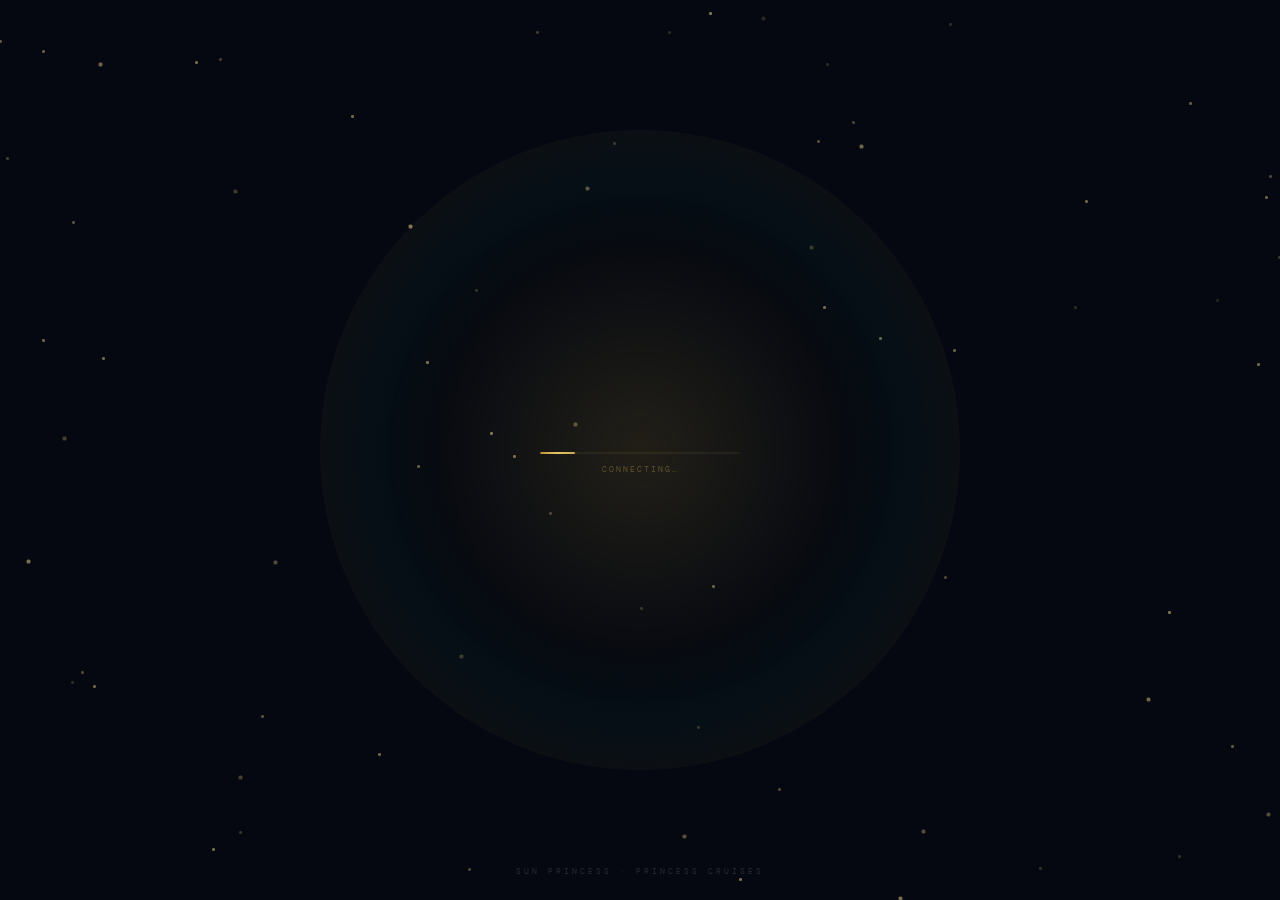
==== index.html @ fcf754cb "Prevent duplicate broadcast replies from repeated SEND taps On slow Wi-Fi the compose modal stays op" ====
<!DOCTYPE html>
<html lang="en">
<head>
<meta charset="UTF-8">
<meta name="viewport" content="width=device-width, initial-scale=1.0, viewport-fit=cover">
<meta name="mobile-web-app-capable" content="yes">
<meta name="apple-mobile-web-app-capable" content="yes">
<meta name="apple-mobile-web-app-status-bar-style" content="black-translucent">
<meta name="apple-mobile-web-app-title" content="Nocturne">
<meta name="application-name" content="Nocturne">
<meta name="theme-color" content="#0e1520">
<meta name="description" content="Nocturne — Floor Manager · Sun Princess">
<title>Nocturne · Deck 7 — Floor Manager</title>

<!-- Firebase SDKs (compat version — no build tools needed) -->
<script src="https://www.gstatic.com/firebasejs/10.12.0/firebase-app-compat.js"></script>
<script src="https://www.gstatic.com/firebasejs/10.12.0/firebase-database-compat.js"></script>

<!-- PWA Manifest injected by JS on load (see bottom of script) -->
<link rel="manifest" id="pwa-manifest">

<!-- Apple touch icon -->
<link rel="apple-touch-icon" href="data:image/svg+xml,<svg xmlns='http://www.w3.org/2000/svg' viewBox='0 0 180 180'><rect width='180' height='180' rx='36' fill='%23080c14'/><circle cx='90' cy='90' r='52' fill='none' stroke='%23c9a84c' stroke-width='7'/><text x='90' y='107' text-anchor='middle' font-family='serif' font-size='60' fill='%23c9a84c'>E</text></svg>">
<style>
@import url('https://fonts.googleapis.com/css2?family=DM+Mono:ital,wght@0,300;0,400;0,500;1,300&family=Cinzel:wght@400;600&display=swap');
/* ── SPLASH SCREEN ─────────────────────────────────────────── */
#splash {
  position: fixed;
  inset: 0;
  z-index: 99999;
  background: #050810;
  display: flex;
  flex-direction: column;
  align-items: center;
  justify-content: center;
  gap: 0;
  opacity: 1;
  visibility: visible;
  transition: opacity 0.7s cubic-bezier(0.4,0,0.2,1), visibility 0.7s;
  overflow: hidden;
}
#splash.hidden {
  opacity: 0;
  visibility: hidden;
  pointer-events: none;
}

/* Star field — box-shadow dots, GPU-only opacity breathe */
#splash-stars {
  position: absolute; inset: 0; pointer-events: none;
  will-change: opacity;
  animation: stars-breathe 4s ease-in-out infinite alternate;
}
@keyframes stars-breathe {
  from { opacity: 0.3; }
  to   { opacity: 0.85; }
}

/* Primary gold glow */
#splash-glow {
  position: absolute;
  width: 520px; height: 520px;
  border-radius: 50%;
  background: radial-gradient(ellipse at center, rgba(201,168,76,0.15) 0%, rgba(201,168,76,0.03) 50%, transparent 70%);
  animation: splash-pulse 3.5s ease-in-out infinite;
  pointer-events: none; will-change: transform, opacity;
}
@keyframes splash-pulse {
  0%, 100% { transform: scale(1);    opacity: 0.65; }
  50%       { transform: scale(1.12); opacity: 1;    }
}

/* Secondary outer ring — slow rotation, cool teal tint */
#splash-glow2 {
  position: absolute;
  width: 640px; height: 640px;
  border-radius: 50%;
  background: radial-gradient(ellipse at center,
    transparent 42%,
    rgba(45,212,191,0.04) 60%,
    rgba(201,168,76,0.05) 75%,
    transparent 100%);
  animation: splash-ring 12s linear infinite;
  pointer-events: none; will-change: transform;
}
@keyframes splash-ring {
  from { transform: rotate(0deg); }
  to   { transform: rotate(360deg); }
}

/* Splash logo image — scale + fade entrance */
#splash-img {
  width: min(72vw, 420px);
  height: min(72vw, 420px);
  object-fit: contain;
  display: block;
  opacity: 0;
  transform: scale(0.91);
  transition: opacity 0.9s ease, transform 1s cubic-bezier(0.34,1.15,0.64,1);
  filter: drop-shadow(0 0 36px rgba(201,168,76,0.22));
}
#splash-img.loaded { opacity: 1; transform: scale(1); }

/* Loading bar */
#splash-bar-wrap {
  margin-top: 28px;
  width: 200px;
  height: 2px;
  background: rgba(201,168,76,0.08);
  border-radius: 1px;
  overflow: hidden;
}
#splash-bar {
  height: 2px;
  width: 0%;
  background: linear-gradient(90deg, #b8922e, #e8c46a, #c9a84c);
  border-radius: 1px;
  transition: width 0.4s ease;
  box-shadow: 0 0 10px rgba(201,168,76,0.7);
  position: relative; overflow: hidden;
}
#splash-bar::after {
  content: '';
  position: absolute; top: 0; left: -80%; width: 60%; height: 100%;
  background: linear-gradient(90deg, transparent, rgba(255,255,255,0.45), transparent);
  animation: bar-shimmer 2.2s ease-in-out infinite;
}
@keyframes bar-shimmer {
  0%   { left: -80%; }
  100% { left: 120%; }
}

/* Status text — crossfade on change */
#splash-status {
  margin-top: 10px;
  font-family: 'DM Mono', monospace;
  font-size: 8px;
  color: rgba(201,168,76,0.4);
  letter-spacing: 2px;
  text-transform: uppercase;
  min-height: 12px;
  transition: opacity 0.18s ease;
}
#splash-status.fading { opacity: 0; }

/* Ship name — fade up on load */
#splash-ship {
  position: absolute;
  bottom: max(env(safe-area-inset-bottom, 0px) + 20px, 24px);
  font-family: 'DM Mono', monospace;
  font-size: 7.5px;
  color: rgba(255,255,255,0.14);
  letter-spacing: 3px;
  text-transform: uppercase;
  animation: ship-fadein 1.6s cubic-bezier(0.4,0,0.2,1) 0.6s both;
}
@keyframes ship-fadein {
  from { opacity: 0; transform: translateY(6px); }
  to   { opacity: 1; transform: translateY(0); }
}
/* ── Map spotlight sweep ── */
/* Fixed overlay — stays clear of map-container's JS-controlled transform.
   Orbit trick: rotate pivot → translateX radius → counter-rotate beam. */
#map-spotlight-pivot {
  position: fixed;
  top: 50vh; left: 50vw;
  width: 0; height: 0;
  pointer-events: none;
  z-index: 490;
  opacity: 0;
}
#map-spotlight-pivot.sp-active {
  animation: sp-orbit 1.9s cubic-bezier(0.45,0.05,0.55,0.95) forwards,
             sp-life  1.9s ease forwards;
}
@keyframes sp-orbit {
  from { transform: rotate(0deg)   translateX(38vmin); }
  to   { transform: rotate(-360deg) translateX(38vmin); }
}
@keyframes sp-life {
  0%   { opacity: 0; }
  12%  { opacity: 1; }
  78%  { opacity: 1; }
  100% { opacity: 0; }
}
#map-spotlight-beam {
  position: absolute;
  width: 380px; height: 380px;
  top: -190px; left: -190px;
  border-radius: 50%;
  /* counter-rotate so the beam stays upright as the pivot orbits */
  animation: sp-counter 1.6s cubic-bezier(0.45,0.05,0.55,0.95) forwards;
  background: radial-gradient(circle,
    rgba(255,238,160,0.30) 0%,
    rgba(201,168,76,0.12)  42%,
    transparent 70%);
  pointer-events: none;
}
@keyframes sp-counter {
  from { transform: rotate(0deg); }
  to   { transform: rotate(360deg); }
}
/* ── END SPLASH ─────────────────────────────────────────────── */


:root {
  --bg: #080c14;
  --panel: #0e1520;
  --card: #131d2e;
  --border: #1a2840;
  --border2: #243552;
  --text: #d8e4f0;
  --text-dim: #5a7090;
  --text-mid: #8da4be;
  --gold: #c9a84c;
  --gold-dim: rgba(201,168,76,0.15);
  --s1: #f4a261;
  --s1-bg: rgba(244,162,97,0.85);
  --s2: #e63946;
  --s2-bg: rgba(230,57,70,0.85);
  --s3: #7b2fbe;
  --s3-bg: rgba(123,47,190,0.85);
  --s4: #d4af37;
  --s4-bg: rgba(212,175,55,0.9);
  --avail: rgba(15,35,70,0.72);
  --avail-border: rgba(80,140,220,0.9);
  --teal: #2dd4bf;
  --marker-size: 30px;
}

* { box-sizing: border-box; margin: 0; padding: 0; }
html, body { height: 100%; overflow: hidden; }

body {
  font-family: 'DM Mono', 'Courier New', monospace;
  background: var(--bg);
  color: var(--text);
  display: flex;
  flex-direction: column;
}

/* ─── TOOLBAR ─── */
#toolbar {
  flex-shrink: 0;
  background: linear-gradient(180deg, rgba(13,18,32,0.98) 0%, rgba(8,12,22,0.98) 100%);
  border-bottom: 1px solid var(--border);
  box-shadow: 0 2px 12px rgba(0,0,0,0.4), inset 0 1px 0 rgba(255,255,255,0.03);
  padding: 9px 16px;
  display: flex;
  align-items: center;
  gap: 14px;
  flex-wrap: wrap;
  z-index: 20;
  -webkit-user-select: none;
  user-select: none;
}

#toolbar h1 {
  font-family: 'Cinzel', serif;
  font-size: 15px;
  color: var(--gold);
  letter-spacing: 3px;
  white-space: nowrap;
  margin-right: 2px;
  text-shadow: 0 0 18px rgba(201,168,76,0.35);
  position: relative;
}

.sep {
  width: 1px; height: 24px;
  background: linear-gradient(180deg, transparent, var(--border2), transparent);
  flex-shrink: 0;
}

/* ─── RESET TIMER PILL ─── */
#reset-timer-pill {
  display: flex;
  flex-direction: column;
  gap: 3px;
  background: rgba(201,168,76,0.07);
  border: 1px solid rgba(201,168,76,0.22);
  border-radius: 6px;
  padding: 5px 10px;
  min-width: 110px;
  max-width: 200px;
}
.rtp-label {
  font-size: 8px;
  font-weight: 700;
  letter-spacing: .12em;
  color: var(--gold);
  opacity: 0.7;
  white-space: nowrap;
}
.rtp-row {
  display: flex;
  justify-content: space-between;
  align-items: center;
  gap: 8px;
  white-space: nowrap;
}
.rtp-table {
  font-size: 10px;
  font-weight: 600;
  color: var(--text-mid);
  letter-spacing: .03em;
}
.rtp-countdown {
  font-size: 10px;
  font-weight: 700;
  color: var(--gold);
  font-variant-numeric: tabular-nums;
  letter-spacing: .04em;
}

.seating-group { display: flex; gap: 5px; }

.s-legend {
  display: flex; align-items: center; gap: 5px;
  padding: 7px 11px;
  min-height: 38px;
  border: 1.5px solid var(--border2);
  border-radius: 4px;
  background: transparent;
  color: var(--text-dim);
  font-family: 'DM Mono', monospace;
  font-size: 10px;
  white-space: nowrap;
}
.s-legend .dot { width: 9px; height: 9px; border-radius: 50%; flex-shrink: 0; }
.s-legend .s1d { background: var(--s1); }
.s-legend .s2d { background: var(--s2); }
.s-legend .s3d { background: var(--s3); }

/* ── Toolbar arc meters ── */
.meter-wrap {
  display: flex;
  flex-direction: column;
  align-items: center;
  gap: 0px;
  flex-shrink: 0;
  position: relative;
}
.meter-label {
  font-family: 'DM Mono', monospace;
  font-size: 6.5px;
  letter-spacing: 2px;
  color: rgba(201,168,76,0.45);
  text-transform: uppercase;
  margin-bottom: -2px;
}
.meter-arc {
  width: 64px;
  height: 34px;
  overflow: visible;
}
.meter-track {
  fill: none;
  stroke: rgba(255,255,255,0.07);
  stroke-width: 3.5;
  stroke-linecap: round;
}
.meter-fill {
  fill: none;
  stroke-width: 3.5;
  stroke-linecap: round;
  stroke-dasharray: 113.1;
  stroke-dashoffset: 113.1;
  transition: stroke-dashoffset 1s cubic-bezier(0.34,1.1,0.64,1), stroke 0.7s ease;
}
.meter-dot {
  transition: cx 1s cubic-bezier(0.34,1.1,0.64,1), cy 1s cubic-bezier(0.34,1.1,0.64,1), fill 0.7s ease, filter 0.7s ease;
}
.meter-val {
  font-family: 'DM Mono', monospace;
  font-size: 9px;
  font-weight: 600;
  color: rgba(255,255,255,0.55);
  letter-spacing: 1px;
  margin-top: 0px;
  transition: color 0.7s ease;
}

.action-group { display: flex; gap: 5px; }

.a-btn {
  padding: 7px 13px;
  min-height: 38px;
  border: 1.5px solid var(--border2);
  border-radius: 4px;
  background: transparent;
  color: var(--text-mid);
  font-family: 'DM Mono', monospace;
  font-size: 11px;
  cursor: pointer;
  transition: all 0.15s;
  white-space: nowrap;
  touch-action: manipulation;
  -webkit-tap-highlight-color: transparent;
}
.a-btn:hover { border-color: var(--gold); color: var(--text); }
.a-btn.on { background: rgba(45,212,191,0.1); border-color: var(--teal); color: var(--teal); }
.a-btn.find-btn { border-color: rgba(201,168,76,0.4); color: var(--gold); }
.a-btn.find-btn:hover { background: var(--gold-dim); border-color: var(--gold); }
.a-btn.find-btn.active { background: var(--gold-dim); border-color: var(--gold); color: var(--gold); }

/* ─── FINDER BAR ─── */
#finder-bar {
  position: fixed;
  bottom: max(80px, env(safe-area-inset-bottom, 60px));
  left: 50%;
  transform: translateX(-50%) translateY(20px) scale(0.96);
  z-index: 45;
  background: linear-gradient(180deg, rgba(13,18,32,0.97), rgba(8,12,22,0.97));
  border: 1px solid var(--border2);
  border-radius: 18px;
  box-shadow: 0 8px 32px rgba(0,0,0,0.6), inset 0 1px 0 rgba(255,255,255,0.04);
  padding: 9px 12px;
  opacity: 0;
  visibility: hidden;
  pointer-events: none;
  transition: opacity 0.25s ease, transform 0.3s cubic-bezier(.34,1.56,.64,1), visibility 0.25s;
}
#finder-bar.open {
  opacity: 1;
  visibility: visible;
  pointer-events: auto;
  transform: translateX(-50%) translateY(0) scale(1);
}
/* Once a size is chosen, fade & shrink so the map is easy to read.
   Touching/hovering the panel brings it back to full. */
#finder-bar.dimmed {
  opacity: 0.28;
  transform: translateX(-50%) translateY(0) scale(0.92);
}
#finder-bar.dimmed:hover,
#finder-bar.dimmed:active,
#finder-bar.dimmed:focus-within {
  opacity: 1;
  transform: translateX(-50%) translateY(0) scale(1);
}
#finder-inner {
  display: flex; align-items: center; gap: 8px; flex-wrap: nowrap;
}
.finder-label {
  font-size: 8px; color: var(--text-dim);
  font-family: 'DM Mono', monospace;
  text-transform: uppercase; letter-spacing: 1.2px;
  white-space: nowrap; flex-shrink: 0;
}
.finder-sizes { display: flex; gap: 5px; }
.fsz-btn {
  width: 38px; height: 38px;
  display: flex; align-items: center; justify-content: center;
  border: 1.5px solid var(--border2);
  border-radius: 50%;
  background: rgba(5,8,15,0.5); color: var(--text-dim);
  font-family: 'DM Mono', monospace; font-size: 12px;
  cursor: pointer; white-space: nowrap;
  touch-action: manipulation; -webkit-tap-highlight-color: transparent;
  transition: all 0.15s;
}
.fsz-btn:hover { border-color: var(--gold); color: var(--text); }
.fsz-btn.active {
  background: var(--gold); border-color: var(--gold);
  color: #1a0a00; font-weight: 700;
  box-shadow: 0 0 14px rgba(201,168,76,0.45);
}
.fsz-btn.sharing-filter {
  width: auto; padding: 0 12px; border-radius: 19px;
  font-size: 9px; letter-spacing: 0.5px;
  border-color: rgba(45,212,191,0.4); color: var(--text-dim);
}
.fsz-btn.sharing-filter:hover { border-color: var(--teal); color: var(--teal); }
.fsz-btn.sharing-filter.active { background: var(--teal); border-color: var(--teal); color: #001a17; font-weight: 700; box-shadow: 0 0 14px rgba(45,212,191,0.4); }
.finder-sep { width: 1px; height: 24px; background: linear-gradient(180deg, transparent, var(--border2), transparent); flex-shrink: 0; margin: 0 3px; }
.finder-clear {
  padding: 7px 12px; min-height: 36px;
  border: 1.5px solid rgba(230,57,70,0.3);
  border-radius: 20px; background: transparent;
  color: rgba(230,57,70,0.6); font-family: 'DM Mono', monospace;
  font-size: 10px; cursor: pointer; white-space: nowrap;
  touch-action: manipulation; display: none;
  transition: all 0.15s;
}
.finder-clear.show { display: block; }
.finder-clear:hover { border-color: var(--s2); color: var(--s2); }

/* Finder highlights */
.tm.finder-match {
  animation: finder-pulse 1.5s ease-in-out infinite !important;
  z-index: 10;
}
.tm.finder-match-sharing {
  animation: finder-pulse-teal 1.5s ease-in-out infinite !important;
  z-index: 10;
}
.tm.finder-dim { opacity: 0.15; }

@keyframes finder-pulse {
  0%,100% { box-shadow: 0 0 0 0 rgba(201,168,76,0), 0 1px 4px rgba(0,0,0,0.5); transform: translate(-50%,-50%) scale(1); }
  50%      { box-shadow: 0 0 0 7px rgba(201,168,76,0.4), 0 0 16px rgba(201,168,76,0.3); transform: translate(-50%,-50%) scale(1.15); }
}
@keyframes finder-pulse-teal {
  0%,100% { box-shadow: 0 0 0 0 rgba(45,212,191,0), 0 1px 4px rgba(0,0,0,0.5); transform: translate(-50%,-50%) scale(1); }
  50%      { box-shadow: 0 0 0 7px rgba(45,212,191,0.4), 0 0 16px rgba(45,212,191,0.3); transform: translate(-50%,-50%) scale(1.15); }
}
.a-btn.settings-btn:hover { background: var(--gold-dim); border-color: var(--gold); }
.a-btn.settings-btn.open { background: var(--gold-dim); border-color: var(--gold); }

/* ─── SETTINGS DRAWER ─── */
#settings-drawer {
  position: fixed;
  top: 0; right: 0;
  width: 320px;
  max-width: 96vw;
  height: 100%;
  background: var(--panel);
  border-left: 1px solid var(--border2);
  z-index: 300;
  display: flex;
  flex-direction: column;
  transform: translateX(100%);
  transition: transform 0.25s cubic-bezier(.4,0,.2,1);
  box-shadow: -8px 0 32px rgba(0,0,0,0.5);
  overflow-y: auto;
  -webkit-overflow-scrolling: touch;
}
#settings-drawer.open { transform: translateX(0); }
#settings-scrim {
  position: fixed; inset: 0;
  background: rgba(0,0,0,0.5);
  z-index: 299;
  display: none;
}
#settings-scrim.show { display: block; }

.drawer-header {
  display: flex; align-items: center; justify-content: space-between;
  padding: 16px 18px 14px;
  border-bottom: 1px solid var(--border);
  flex-shrink: 0;
}
.drawer-header h2 {
  font-family: 'Cinzel', serif; font-size: 15px;
  color: var(--gold); letter-spacing: 2px;
}
.drawer-close {
  width: 36px; height: 36px; border: 1px solid var(--border2);
  background: transparent; color: var(--text-mid);
  border-radius: 5px; font-size: 18px; cursor: pointer;
  display: flex; align-items: center; justify-content: center;
  touch-action: manipulation;
}
.drawer-close:hover { border-color: var(--gold); color: var(--gold); }

.drawer-section {
  padding: 16px 18px;
  border-bottom: 1px solid var(--border);
}
.drawer-section-title {
  font-size: 9px; text-transform: uppercase; letter-spacing: 1.5px;
  color: var(--text-dim); margin-bottom: 12px;
}

/* Map slot cards */
.map-slot {
  background: var(--bg);
  border: 1px solid var(--border2);
  border-radius: 7px;
  padding: 12px 14px;
  margin-bottom: 10px;
  display: flex; align-items: center; gap: 12px;
}
.map-slot-icon {
  width: 36px; height: 36px; border-radius: 6px;
  display: flex; align-items: center; justify-content: center;
  font-size: 18px; flex-shrink: 0;
  border: 1px solid var(--border2);
  background: var(--card);
}
.map-slot-info { flex: 1; min-width: 0; }
.map-slot-label { font-size: 10px; color: var(--text-dim); text-transform: uppercase; letter-spacing: 1px; }
.map-slot-status { font-size: 11px; margin-top: 2px; }
.map-slot-status.loaded { color: var(--teal); }
.map-slot-status.empty  { color: rgba(230,57,70,0.8); }
.map-slot-btn {
  padding: 7px 12px; border: 1.5px solid var(--border2);
  background: transparent; color: var(--text-mid);
  border-radius: 5px; font-family: 'DM Mono', monospace;
  font-size: 10px; cursor: pointer; white-space: nowrap;
  touch-action: manipulation; min-height: 38px;
  flex-shrink: 0;
}
.map-slot-btn:hover, .map-slot-btn:active { border-color: var(--gold); color: var(--gold); background: var(--gold-dim); }

/* Dark mode toggle row */
.toggle-row {
  display: flex; align-items: center; justify-content: space-between;
  padding: 10px 0;
}
.toggle-row-label { font-size: 12px; color: var(--text-mid); }
.toggle-row-sub   { font-size: 10px; color: var(--text-dim); margin-top: 2px; }
.map-toggle {
  display: flex; gap: 0; border-radius: 6px; overflow: hidden;
  border: 1.5px solid var(--border2);
}
.map-toggle-opt {
  padding: 8px 14px; font-family: 'DM Mono', monospace;
  font-size: 11px; cursor: pointer; touch-action: manipulation;
  background: transparent; border: none; color: var(--text-dim);
  min-height: 38px; min-width: 70px; text-align: center;
  transition: all 0.15s;
}
.map-toggle-opt.active { background: var(--gold); color: #1a0a00; font-weight: 600; }
.map-toggle-opt:not(.active):hover { color: var(--text); background: var(--border); }

/* Map rotation selector */
.rot-grid { display: grid; grid-template-columns: repeat(4, 1fr); gap: 6px; margin-top: 6px; }
.rot-opt {
  padding: 10px 0; font-family: 'DM Mono', monospace; font-size: 12px;
  cursor: pointer; touch-action: manipulation; min-height: 42px;
  background: var(--bg); border: 1.5px solid var(--border2); border-radius: 6px;
  color: var(--text-dim); transition: all 0.15s;
}
.rot-opt.active { background: var(--gold); color: #1a0a00; font-weight: 600; border-color: var(--gold); }
.rot-opt:not(.active):hover { color: var(--text); background: var(--border); }

/* Drawer tool buttons */
.drawer-tool-btn {
  display: flex; align-items: center; gap: 10px;
  width: 100%; padding: 12px 14px;
  background: var(--bg); border: 1px solid var(--border2);
  border-radius: 7px; color: var(--text-mid);
  font-family: 'DM Mono', monospace; font-size: 12px;
  cursor: pointer; margin-bottom: 8px;
  touch-action: manipulation; text-align: left;
  transition: all 0.15s;
}
.drawer-tool-btn:hover, .drawer-tool-btn:active { border-color: var(--gold); color: var(--text); background: var(--gold-dim); }
.drawer-tool-btn .dtb-icon { font-size: 18px; flex-shrink: 0; }
.drawer-tool-btn .dtb-info {}
.drawer-tool-btn .dtb-title { font-size: 12px; color: var(--text); font-weight: 500; }
.drawer-tool-btn .dtb-sub   { font-size: 10px; color: var(--text-dim); margin-top: 2px; }
.drawer-tool-btn.active-tool { border-color: var(--teal); background: rgba(45,212,191,0.08); }
.drawer-tool-btn.active-tool .dtb-title { color: var(--teal); }
.a-btn.export-btn { border-color: rgba(45,212,191,0.4); color: var(--teal); }
.a-btn.export-btn:hover { background: rgba(45,212,191,0.08); border-color: var(--teal); }
.a-btn.reset-all { border-color: rgba(230,57,70,0.4); color: rgba(230,57,70,0.7); }
.a-btn.reset-all:hover { border-color: var(--s2); color: var(--s2); background: rgba(230,57,70,0.08); }
.a-btn.darkmap-btn { border-color: rgba(201,168,76,0.35); color: var(--text-dim); font-size: 14px; padding: 7px 10px; min-width: 38px; justify-content: center; }
.a-btn.darkmap-btn:hover { border-color: var(--gold); color: var(--gold); background: var(--gold-dim); }
.a-btn.darkmap-btn.is-dark { border-color: var(--gold); color: var(--gold); background: var(--gold-dim); }

/* ─── DARK MAP MODE — markers flip to glow style on black bg ─── */
.dark-map #map-wrapper { background: #000; }
.dark-map .tm {
  --avail: rgba(200,225,255,0.10);
  --avail-border: rgba(140,190,255,0.75);
  color: rgba(180,215,255,0.85);
  box-shadow: 0 0 5px rgba(100,160,255,0.25), 0 1px 3px rgba(0,0,0,0.4);
}
.dark-map .tm:hover {
  box-shadow: 0 0 12px rgba(100,160,255,0.55), 0 2px 8px rgba(0,0,0,0.5) !important;
}

/* ─── COVERS SPINNER ─── */
.covers-spinner {
  display: flex; align-items: center; gap: 0; margin-top: 4px;
}
.cv-btn {
  width: 44px; height: 44px; border: 1.5px solid var(--border2);
  background: var(--bg); color: var(--text-mid);
  font-size: 20px; cursor: pointer; display: flex; align-items: center; justify-content: center;
  touch-action: manipulation; -webkit-tap-highlight-color: transparent;
  transition: background 0.1s, color 0.1s; flex-shrink: 0;
}
.cv-btn:first-child { border-radius: 5px 0 0 5px; }
.cv-btn:last-child  { border-radius: 0 5px 5px 0; }
.cv-btn:active { background: var(--border2); color: var(--text); }
.cv-val {
  flex: 1; height: 44px; border-top: 1.5px solid var(--border2); border-bottom: 1.5px solid var(--border2);
  border-left: none; border-right: none;
  background: var(--bg); color: var(--text);
  font-family: 'DM Mono', monospace; font-size: 18px; font-weight: 600;
  text-align: center; display: flex; align-items: center; justify-content: center;
  user-select: none; min-width: 54px;
}

/* ─── STATEROOM TAGS ─── */
.stateroom-tags {
  display: flex; flex-wrap: wrap; gap: 5px; margin-top: 6px; min-height: 38px;
  padding: 6px 8px; background: var(--bg); border: 1.5px solid var(--border2);
  border-radius: 5px; align-content: flex-start;
}
.sr-tag {
  display: flex; align-items: center; gap: 4px;
  background: var(--card); border: 1px solid var(--border2);
  border-radius: 4px; padding: 3px 8px; font-size: 12px; color: var(--text);
}
.sr-tag .sr-del {
  color: var(--text-dim); font-size: 14px; cursor: pointer; line-height: 1;
  padding: 0 1px; touch-action: manipulation;
}
.sr-tag .sr-del:hover { color: var(--s2); }
.sr-add-row {
  display: flex; gap: 6px; margin-top: 6px;
}
.sr-input {
  flex: 1; background: var(--bg); border: 1.5px solid var(--border2);
  color: var(--text); padding: 8px 10px; border-radius: 5px;
  font-family: 'DM Mono', monospace; font-size: 14px; outline: none;
  min-height: 44px; -webkit-appearance: none;
}
.sr-input:focus { border-color: var(--gold); }
.sr-add-btn {
  padding: 8px 14px; background: var(--border2); border: none;
  color: var(--text-mid); border-radius: 5px; font-family: 'DM Mono', monospace;
  font-size: 13px; cursor: pointer; min-height: 44px; touch-action: manipulation;
  white-space: nowrap;
}
.sr-add-btn:active { background: var(--gold); color: #1a0a00; }
#search-wrap {
  position: relative;
  display: flex;
  align-items: center;
}
#search-wrap::before {
  content: '⌕';
  position: absolute;
  left: 11px;
  font-size: 14px;
  color: var(--text-dim);
  pointer-events: none;
  transition: color 0.18s;
}
#search-wrap:focus-within::before { color: var(--gold); }
#search-input {
  background: rgba(5,8,15,0.6);
  border: 1.5px solid var(--border2);
  color: var(--text);
  padding: 7px 30px 7px 30px;
  border-radius: 19px;
  font-family: 'DM Mono', monospace;
  font-size: 11px;
  width: 180px;
  min-height: 36px;
  outline: none;
  transition: border-color 0.18s, box-shadow 0.18s, background 0.18s;
  -webkit-appearance: none;
}
#search-input:focus {
  border-color: var(--gold);
  background: rgba(5,8,15,0.85);
  box-shadow: 0 0 0 3px rgba(201,168,76,0.12), 0 0 16px rgba(201,168,76,0.15);
}
#search-input::placeholder { color: var(--text-dim); }
#search-clear {
  position: absolute;
  right: 7px;
  color: var(--text-dim);
  font-size: 14px;
  cursor: pointer;
  display: none;
  background: none;
  border: none;
  padding: 0;
  line-height: 1;
}
#search-clear.show { display: block; }
.tm.search-match {
  box-shadow: 0 0 0 3px var(--gold), 0 0 14px rgba(201,168,76,0.5) !important;
  z-index: 10;
  animation: search-pulse 1.5s ease-in-out 3;
}
.tm.search-dim { opacity: 0.2; }
@keyframes search-pulse {
  0%,100% { box-shadow: 0 0 0 3px var(--gold), 0 0 14px rgba(201,168,76,0.5); }
  50%      { box-shadow: 0 0 0 5px var(--gold), 0 0 24px rgba(201,168,76,0.7); }
}

/* ─── USER NAME PROMPT ─── */
#name-overlay {
  position: fixed; inset: 0;
  background: rgba(0,0,0,0.92);
  z-index: 700;
  display: flex; align-items: center; justify-content: center;
}
#name-box {
  background: var(--panel);
  border: 1px solid var(--border2);
  border-radius: 16px;
  padding: 32px 28px 26px;
  width: 340px; max-width: 96vw;
  text-align: center;
  box-shadow: 0 24px 64px rgba(0,0,0,0.7);
  animation: bc-in 0.3s cubic-bezier(.2,.8,.3,1);
}
#name-box .nb-ship { font-size:9px; color:var(--text-dim); letter-spacing:2px; text-transform:uppercase; margin-bottom:6px; }
#name-box h2 { font-family:'Cinzel',serif; font-size:20px; color:var(--gold); letter-spacing:3px; margin-bottom:4px; }
#name-box .nb-sub { font-size:10px; color:var(--text-dim); margin-bottom:22px; line-height:1.6; }
#user-badge { font-size:9px; color:var(--gold); display:flex; align-items:center; gap:5px; cursor:pointer; flex-shrink:0; white-space:nowrap; padding:2px 7px; border-radius:10px; border:1px solid rgba(201,168,76,0.3); transition:all 0.15s; }
#user-badge:hover { background:var(--gold-dim); border-color:var(--gold); }
#user-badge .ub-dot { width:6px; height:6px; border-radius:50%; background:var(--gold); flex-shrink:0; }
#broadcast-overlay {
  position: fixed; inset: 0;
  background: rgba(0,0,0,0.82);
  z-index: 500;
  display: none; align-items: center; justify-content: center;
}
#broadcast-overlay.show { display: flex; }
#broadcast-box {
  background: var(--panel);
  border: 2px solid var(--gold);
  border-radius: 14px;
  padding: 28px 26px 22px;
  width: 340px; max-width: 95vw;
  text-align: center;
  box-shadow: 0 0 40px rgba(201,168,76,0.25), 0 20px 60px rgba(0,0,0,0.7);
  animation: bc-in 0.3s cubic-bezier(.2,.8,.3,1);
}
@keyframes bc-in {
  from { transform: scale(0.85); opacity: 0; }
  to   { transform: scale(1);    opacity: 1; }
}
#broadcast-box .bc-icon { font-size: 36px; margin-bottom: 10px; }
#broadcast-box .bc-title {
  font-family: 'Cinzel', serif; font-size: 11px;
  color: var(--gold); letter-spacing: 3px;
  text-transform: uppercase; margin-bottom: 14px;
}
#broadcast-box .bc-msg {
  font-size: 15px; color: var(--text); line-height: 1.6;
  margin-bottom: 20px; padding: 12px 10px;
  background: var(--bg); border-radius: 7px;
  border: 1px solid var(--border2);
}
#broadcast-box .bc-ok {
  padding: 11px 22px; background: var(--gold); color: #1a0a00;
  border: none; border-radius: 6px; font-family: 'DM Mono', monospace;
  font-size: 13px; font-weight: 700; cursor: pointer;
  touch-action: manipulation; min-height: 44px;
  flex: 1; max-width: 160px;
}
#broadcast-box .bc-ok:active { background: #d4b050; }
#broadcast-box #bc-reply-btn:active { background: var(--gold-dim) !important; }

/* ─── BROADCAST SUGGESTION BOX (sender side) ─── */
#bc-suggestion-box { margin-top: 10px; }
.bc-pill {
  display: inline-flex; align-items: center;
  padding: 7px 14px; border-radius: 20px; cursor: pointer;
  background: var(--gold-dim); border: 1px solid rgba(201,168,76,0.4);
  color: var(--gold); font-family: 'DM Mono', monospace; font-size: 11px; font-weight: 700;
  letter-spacing: 0.3px; touch-action: manipulation;
  animation: bc-pill-in 0.18s ease;
}
@keyframes bc-pill-in { from { opacity:0; transform:translateY(-4px); } to { opacity:1; transform:translateY(0); } }
.bc-pill:active { background: rgba(201,168,76,0.22); }
.bc-size-label { font-family: 'DM Mono', monospace; font-size: 9px; color: var(--text-dim); letter-spacing: 0.5px; margin-bottom: 7px; }
.bc-size-row { display: flex; flex-wrap: wrap; gap: 6px; }
.bc-size-btn {
  width: 36px; height: 36px; border-radius: 8px; cursor: pointer;
  font-family: 'DM Mono', monospace; font-size: 13px; font-weight: 700;
  background: var(--card); border: 1px solid var(--border2); color: var(--text);
  touch-action: manipulation; transition: background 0.1s, border-color 0.1s;
}
.bc-size-btn.active, .bc-size-btn:active { background: var(--gold-dim); border-color: rgba(201,168,76,0.6); color: var(--gold); }
.bc-radio-row { display: flex; gap: 8px; margin-top: 10px; }
.bc-radio-btn {
  flex: 1; padding: 9px 8px; border-radius: 8px; cursor: pointer;
  font-family: 'DM Mono', monospace; font-size: 10px; font-weight: 700; letter-spacing: 0.3px;
  background: var(--card); border: 1.5px solid var(--border2); color: var(--text-mid);
  touch-action: manipulation; transition: background 0.1s, border-color 0.1s;
}
.bc-radio-btn.active { background: rgba(45,212,191,0.1); border-color: var(--teal); color: var(--teal); }
.bc-radio-btn:active { transform: scale(0.97); }
/* ─── BROADCAST RECEIVER — find button ─── */
.bc-find-btn {
  display: block; width: 100%; margin: 10px 0 4px; padding: 12px;
  border-radius: 8px; cursor: pointer;
  font-family: 'DM Mono', monospace; font-size: 12px; font-weight: 700; letter-spacing: 0.5px;
  background: rgba(45,212,191,0.1); border: 1.5px solid var(--teal); color: var(--teal);
  touch-action: manipulation; transition: background 0.15s;
}
.bc-find-btn:active { background: rgba(45,212,191,0.22); }
/* ─── BROADCAST PHOTO ATTACH ─── */
#bc-photo-preview { display:block; margin:10px 0 2px; }
#bc-photo-preview .bc-photo-label { font-size:9px; color:var(--text-dim); letter-spacing:0.5px; text-transform:uppercase; margin-bottom:5px; }
#bc-photo-preview .bc-photo-wrap { position:relative; display:inline-block; }
#bc-photo-preview img { max-height:160px; max-width:100%; border-radius:8px; border:1px solid #555; display:block; }
#bc-photo-preview .bc-rm-photo { position:absolute; top:-7px; right:-7px; background:#c00; color:#fff; border:none; border-radius:50%; width:20px; height:20px; font-size:13px; line-height:20px; text-align:center; cursor:pointer; padding:0; box-shadow:0 1px 4px #0008; }
.bc-photo-btn { background:none; border:1px solid #555; border-radius:6px; color:#aaa; padding:4px 9px; cursor:pointer; font-size:15px; touch-action:manipulation; }
.bc-photo-btn:hover, .bc-photo-btn:active { border-color:#aaa; color:#fff; }
.bc-msg-photo { margin-top:8px; }
.bc-msg-photo img { max-width:100%; max-height:220px; border-radius:8px; border:1px solid #444; display:block; cursor:pointer; }
.bc-history-photo { margin-top:6px; }
.bc-history-photo img { max-width:100%; max-height:160px; border-radius:6px; border:1px solid #444; display:block; cursor:pointer; }
#bc-lightbox { position:fixed; inset:0; z-index:9999; background:rgba(0,0,0,0.92); display:flex; align-items:center; justify-content:center; opacity:0; visibility:hidden; pointer-events:none; transition:opacity 0.2s; }
#bc-lightbox.show { opacity:1; visibility:visible; pointer-events:auto; }
#bc-lightbox img { max-width:96vw; max-height:92vh; border-radius:6px; box-shadow:0 4px 40px #000a; display:block; }
#bc-lightbox-close { position:absolute; top:16px; right:18px; background:none; border:none; color:#fff; font-size:28px; line-height:1; cursor:pointer; opacity:0.7; padding:4px 8px; }
#bc-lightbox-close:active { opacity:1; }
/* ─── AVAILABLE TABLES TILE GRID ─── */
.bc-tile-grid {
  display: flex; flex-wrap: wrap; gap: 6px; margin-top: 10px;
}
.bc-tile {
  flex: 1 1 64px; max-width: 86px;
  background: var(--card); border: 1px solid var(--border2); border-radius: 8px;
  padding: 8px 6px 7px; cursor: pointer; text-align: center;
  touch-action: manipulation; transition: border-color 0.12s, background 0.12s;
}
.bc-tile:active { background: rgba(45,212,191,0.1); border-color: var(--teal); transform: scale(0.95); }
.bc-tile-id   { font-family: 'Cinzel', serif; font-size: 16px; color: var(--gold); display: block; line-height: 1.1; }
.bc-tile-meta { font-size: 8px; color: var(--text-dim); display: block; margin-top: 3px; line-height: 1.4; }

/* ─── RESET TOAST ─── */
#toast-container {
  position: fixed; top: 58px; right: 16px;
  z-index: 600; display: flex; flex-direction: column; gap: 8px;
  pointer-events: none;
}
.reset-toast {
  background: var(--card);
  border: 1px solid var(--border2);
  border-left: 3px solid var(--teal);
  border-radius: 8px;
  padding: 9px 14px;
  font-size: 11px; color: var(--text);
  box-shadow: 0 4px 16px rgba(0,0,0,0.5);
  animation: toast-in 0.3s cubic-bezier(.2,.8,.3,1);
  max-width: 260px;
}
.reset-toast.out { animation: toast-out 0.3s ease forwards; }
@keyframes toast-in  { from { opacity:0; transform:translateX(20px); } to { opacity:1; transform:translateX(0); } }
@keyframes toast-out { to   { opacity:0; transform:translateX(20px); } }
.toast-tbl { color: var(--gold); font-weight: 600; }

/* ─── COVER COUNT ON MARKER ─── */
.tm.tm-has-cv { flex-direction: column; gap: 0; line-height: 1; }
.tm-id { font-size: inherit; opacity: 1; letter-spacing: -0.4px; font-weight: 800; }
/* Orientation of the number is computed per-marker (inline transform) so it is
   never upside-down regardless of map rotation or dot shape. */
.tm-vert .tm-id { display: inline-block; }
.tm-cv { font-size: 11.5px; font-weight: 900; line-height: 1.1; }

/* ─── MARKER STATE-CHANGE FLASH ─── */
@keyframes tm-pop-seat {
  0%   { transform: translate(-50%,-50%) scale(1);    filter: brightness(1); }
  35%  { transform: translate(-50%,-50%) scale(1.55); filter: brightness(1.55); }
  65%  { transform: translate(-50%,-50%) scale(0.92); filter: brightness(1.1); }
  100% { transform: translate(-50%,-50%) scale(1);    filter: brightness(1); }
}
@keyframes tm-pop-reset {
  0%   { transform: translate(-50%,-50%) scale(1);    filter: brightness(1); }
  30%  { transform: translate(-50%,-50%) scale(1.4);  filter: brightness(1.4); }
  65%  { transform: translate(-50%,-50%) scale(0.93); filter: brightness(1); }
  100% { transform: translate(-50%,-50%) scale(1);    filter: brightness(1); }
}
.tm.tm-flash-seat  { animation: tm-pop-seat  0.44s cubic-bezier(.2,.8,.3,1) forwards !important; }
.tm.tm-flash-reset { animation: tm-pop-reset 0.38s cubic-bezier(.2,.8,.3,1) forwards !important; }
@keyframes tm-wheel-complete {
  0%   { transform: translate(-50%,-50%) scale(1)    rotate(0deg);   filter: brightness(1)   saturate(1); }
  30%  { transform: translate(-50%,-50%) scale(1.45) rotate(160deg); filter: brightness(4)   saturate(0.05); }
  62%  { transform: translate(-50%,-50%) scale(0.88) rotate(320deg); filter: brightness(1.6) saturate(0.6); }
  100% { transform: translate(-50%,-50%) scale(1)    rotate(360deg); filter: brightness(1)   saturate(1); }
}
.tm.tm-wheel-complete {
  animation: tm-wheel-complete 0.52s cubic-bezier(.22,1.4,.36,1) both;
  pointer-events: none;
  z-index: 15;
}
/* Countdown overlay shown on markers with a pending auto-reset */
.reset-countdown {
  position: absolute;
  bottom: -18px;
  left: 50%;
  transform: translateX(-50%);
  white-space: nowrap;
  font-size: 9px;
  font-weight: 700;
  color: var(--gold);
  background: rgba(0,0,0,0.72);
  border: 1px solid rgba(201,168,76,0.5);
  border-radius: 3px;
  padding: 1px 4px;
  pointer-events: none;
  letter-spacing: .04em;
}
/* ── Table dot intro wave ── */
/* Dots stay hidden until their entrance begins (set just before tm-appear). */
body.pre-dots .tm { opacity: 0; }

/* Phase 1 — soft materialize: dots fade in as faint, dim sparks, like distant
   stars becoming visible before they ignite. */
@keyframes tm-appear {
  0%   { transform: translate(-50%,-50%) scale(0.2);  opacity: 0;    filter: brightness(0.6) saturate(0.15) blur(1.4px); }
  60%  { transform: translate(-50%,-50%) scale(0.62); opacity: 0.42; filter: brightness(0.85) saturate(0.3) blur(0.5px); }
  100% { transform: translate(-50%,-50%) scale(0.7);  opacity: 0.5;  filter: brightness(0.9) saturate(0.35) blur(0); }
}
/* Phase 2 — stellar ignition: from the faint spark, flare white-hot and spring
   to full size/colour. Starts exactly where tm-appear left off for seamlessness. */
@keyframes tm-intro {
  0%   { transform: translate(-50%,-50%) scale(0.7);  opacity: 0.5; filter: brightness(0.9) saturate(0.35); }
  32%  { transform: translate(-50%,-50%) scale(1.42); opacity: 1;   filter: brightness(6.5) saturate(0.1); }
  58%  { transform: translate(-50%,-50%) scale(0.85);               filter: brightness(2.2) saturate(0.55); }
  80%  { transform: translate(-50%,-50%) scale(1.07);               filter: brightness(1.28) saturate(0.9); }
  100% { transform: translate(-50%,-50%) scale(1);    opacity: 1;   filter: brightness(1) saturate(1); }
}
/* Phase 3 — gold shimmer echo: warm pulse rolling outward across the constellation */
@keyframes tm-gold-echo {
  0%   { filter: brightness(1)   saturate(1); }
  30%  { filter: brightness(2.8) saturate(5) sepia(1); }
  100% { filter: brightness(1)   saturate(1); }
}
.tm.tm-appear {
  animation: tm-appear 0.55s cubic-bezier(.33,.9,.4,1) both;
}
.tm.tm-intro {
  animation: tm-intro 0.62s cubic-bezier(.22,1.4,.36,1) both;
}
.tm.tm-gold-echo {
  animation: tm-gold-echo 0.5s ease-out both;
}

/* ─── UNDO TOAST ─── */
#undo-toast {
  position: fixed;
  bottom: max(20px, env(safe-area-inset-bottom, 0px));
  right: 14px;
  transform: translateY(calc(100% + 36px));
  background: var(--panel);
  border: 1.5px solid var(--border2);
  border-top: 2.5px solid var(--teal);
  border-radius: 12px;
  padding: 11px 14px 14px;
  display: flex; align-items: center; gap: 11px;
  z-index: 650;
  box-shadow: 0 8px 32px rgba(0,0,0,0.7), 0 0 0 1px rgba(45,212,191,0.12);
  transition: opacity 0.25s ease, transform 0.25s ease;
  min-width: 230px; max-width: min(320px, 88vw);
  overflow: hidden;
  pointer-events: auto;
  touch-action: manipulation;
}
#undo-toast.show { transform: translateY(0); }
#undo-toast .ut-icon { font-size: 18px; flex-shrink: 0; opacity: 0.75; }
#undo-toast .ut-body { flex: 1; min-width: 0; }
#undo-toast .ut-label {
  font-size: 11px; color: var(--text); font-weight: 600;
  white-space: nowrap; overflow: hidden; text-overflow: ellipsis;
}
#undo-toast .ut-sub { font-size: 9px; color: var(--text-dim); margin-top: 2px; }
#undo-btn {
  padding: 7px 13px;
  border: 1.5px solid var(--teal); border-radius: 6px;
  background: rgba(45,212,191,0.1); color: var(--teal);
  font-family: 'DM Mono', monospace; font-size: 11px; font-weight: 700;
  cursor: pointer; flex-shrink: 0;
  touch-action: manipulation; letter-spacing: 0.5px;
  -webkit-tap-highlight-color: transparent;
  transition: background 0.1s;
}
#undo-btn:active { background: rgba(45,212,191,0.26); }
#undo-progress {
  position: absolute; bottom: 0; left: 0;
  height: 2.5px; width: 100%;
  background: rgba(45,212,191,0.15);
}
#undo-bar {
  height: 100%; background: var(--teal);
  width: 100%; transform-origin: left;
}

/* ─── SPLIT A-D badge ─── */
.split-count-badge {
  position: absolute; top: -5px; left: -5px;
  width: 10px; height: 10px; border-radius: 50%;
  background: var(--gold); border: 1px solid var(--bg);
  font-size: 6px; font-weight: 700; color: #1a0a00;
  display: flex; align-items: center; justify-content: center;
  pointer-events: none; z-index: 7;
}
#action-sheet-overlay {
  position: fixed; inset: 0;
  background: rgba(0,0,0,0.65);
  z-index: 400;
  display: none; align-items: flex-end; justify-content: center;
  padding-bottom: env(safe-area-inset-bottom, 0px);
}
#action-sheet-overlay.show { display: flex; }
#action-sheet {
  background: var(--panel);
  border: 1px solid var(--border2);
  border-radius: 14px 14px 0 0;
  width: 100%; max-width: 480px;
  padding: 8px 14px 20px;
  box-shadow: 0 -8px 32px rgba(0,0,0,0.5);
}
.as-handle {
  width: 36px; height: 4px; border-radius: 2px;
  background: var(--border2); margin: 6px auto 14px;
}
.as-title {
  font-family: 'Cinzel', serif; font-size: 13px; color: var(--gold);
  margin-bottom: 2px; text-align: center;
}
.as-sub {
  font-size: 10px; color: var(--text-dim); text-align: center;
  margin-bottom: 14px;
}
.as-btn {
  display: flex; align-items: center; gap: 13px;
  width: 100%; padding: 13px 14px;
  background: var(--bg); border: 1px solid var(--border);
  border-radius: 8px; margin-bottom: 8px;
  font-family: 'DM Mono', monospace; font-size: 13px;
  color: var(--text); cursor: pointer;
  touch-action: manipulation; text-align: left;
  transition: background 0.12s, border-color 0.12s;
}
.as-btn:active { background: var(--border); }
.as-btn .as-icon { font-size: 18px; flex-shrink: 0; width: 26px; text-align: center; }
.as-btn .as-label {}
.as-btn .as-desc { font-size: 10px; color: var(--text-dim); margin-top: 2px; }
.as-btn.as-teal { border-color: rgba(45,212,191,0.3); }
.as-btn.as-teal:active, .as-btn.as-teal:hover { background: rgba(45,212,191,0.08); border-color: var(--teal); }
.as-btn.as-orange { border-color: rgba(244,162,97,0.3); }
.as-btn.as-orange:active, .as-btn.as-orange:hover { background: rgba(244,162,97,0.08); border-color: var(--s1); }
.as-btn.as-red { border-color: rgba(230,57,70,0.3); }
.as-btn.as-red:active, .as-btn.as-red:hover { background: rgba(230,57,70,0.08); border-color: var(--s2); }
.as-btn.as-cancel { color: var(--text-dim); }
.as-btn.as-cancel:active { background: var(--border); }
.tm.lp-source { background: rgba(45,212,191,0.8) !important; border-color: var(--teal) !important; color: #001a17 !important; border-style: solid !important; }
.tm.lp-target  { border-color: var(--teal) !important; animation: pulse-t 1s ease-in-out infinite; }

/* ─── SPLIT TABLE MARKERS (soft square) ─── */
/* ── Table shape variants ─────────────────────────────────────────────── */
.tm.shape-circle  { border-radius: 50%; }
.tm.shape-square  { border-radius: 6px; }
.tm.shape-pill    { border-radius: 50px; }
.tm.shape-rect    { border-radius: 5px; }

/* ── Split animation ──────────────────────────────────────────────────── */
@keyframes split-parent-pop {
  0%   { transform: translate(-50%,-50%) scale(1);    opacity: 0.9; }
  30%  { transform: translate(-50%,-50%) scale(1.35); opacity: 0.6; filter: brightness(1.8); }
  60%  { transform: translate(-50%,-50%) scale(0.8);  opacity: 0.3; }
  100% { transform: translate(-50%,-50%) scale(1);    opacity: 0.15; }
}
@keyframes split-half-appear-left {
  0%   { transform: translate(-50%,-50%) scale(0.2) translateX(200%); opacity: 0; }
  50%  { transform: translate(-50%,-50%) scale(1.2) translateX(0);    opacity: 1; filter: brightness(1.5); }
  100% { transform: translate(-50%,-50%) scale(1)   translateX(0);    opacity: 1; filter: brightness(1); }
}
@keyframes split-half-appear-right {
  0%   { transform: translate(-50%,-50%) scale(0.2) translateX(-200%); opacity: 0; }
  50%  { transform: translate(-50%,-50%) scale(1.2) translateX(0);     opacity: 1; filter: brightness(1.5); }
  100% { transform: translate(-50%,-50%) scale(1)   translateX(0);     opacity: 1; filter: brightness(1); }
}
@keyframes split-half-appear-up {
  0%   { transform: translate(-50%,-50%) scale(0.2) translateY(200%); opacity: 0; }
  50%  { transform: translate(-50%,-50%) scale(1.2) translateY(0);    opacity: 1; filter: brightness(1.5); }
  100% { transform: translate(-50%,-50%) scale(1)   translateY(0);    opacity: 1; filter: brightness(1); }
}
@keyframes split-half-appear-down {
  0%   { transform: translate(-50%,-50%) scale(0.2) translateY(-200%); opacity: 0; }
  50%  { transform: translate(-50%,-50%) scale(1.2) translateY(0);     opacity: 1; filter: brightness(1.5); }
  100% { transform: translate(-50%,-50%) scale(1)   translateY(0);     opacity: 1; filter: brightness(1); }
}
.tm.split-animate-parent { animation: split-parent-pop 0.45s ease forwards !important; }
.tm.split-anim-A { animation: split-half-appear-left  0.42s 0.1s cubic-bezier(.2,.8,.3,1) both; }
.tm.split-anim-B { animation: split-half-appear-right 0.42s 0.1s cubic-bezier(.2,.8,.3,1) both; }
.tm.split-anim-C { animation: split-half-appear-up    0.42s 0.1s cubic-bezier(.2,.8,.3,1) both; }
.tm.split-anim-D { animation: split-half-appear-down  0.42s 0.1s cubic-bezier(.2,.8,.3,1) both; }

/* ── Shape/Size editor popover ────────────────────────────────────────── */
#shape-editor {
  position: fixed;
  /* Sit above the map/markers but BELOW every modal overlay (#overlay 200,
     settings 300, action-sheet 400, broadcast 500, notif 550) so the popover
     can never float on top of a modal and swallow its taps. */
  z-index: 190;
  background: rgba(8,12,22,0.97);
  border: 1px solid rgba(55,82,135,0.6);
  border-radius: 12px;
  padding: 12px;
  box-shadow: 0 10px 40px rgba(0,0,0,0.7), 0 0 0 1px rgba(255,255,255,0.03);
  min-width: 200px;
  opacity: 0;
  visibility: hidden;
  pointer-events: none;
  transform: scale(0.88) translateY(4px);
  transition: opacity 0.18s ease, visibility 0.18s ease, transform 0.18s cubic-bezier(.2,.8,.3,1);
}
#shape-editor.show {
  opacity: 1;
  visibility: visible;
  pointer-events: all;
  transform: scale(1) translateY(0);
}
@keyframes popover-in {
  from { opacity: 0; transform: scale(0.88) translateY(4px); }
  to   { opacity: 1; transform: scale(1)    translateY(0); }
}
.se-title {
  font-size: 8.5px; color: rgba(148,175,220,0.7);
  text-transform: uppercase; letter-spacing: 1.5px;
  margin-bottom: 9px;
}
.se-shapes {
  display: flex; gap: 6px; margin-bottom: 10px;
}
.se-shape-btn {
  flex: 1; height: 34px;
  background: rgba(14,20,36,0.8);
  border: 1.5px solid rgba(55,82,135,0.4);
  border-radius: 7px; cursor: pointer;
  display: flex; align-items: center; justify-content: center;
  transition: all 0.12s; touch-action: manipulation;
  color: rgba(148,175,220,0.6);
  font-size: 11px;
}
.se-shape-btn:hover { border-color: var(--gold); color: var(--gold); background: rgba(201,168,76,0.06); }
.se-shape-btn.active { border-color: var(--gold); background: rgba(201,168,76,0.14); color: var(--gold); }
.se-row {
  display: flex; align-items: center; gap: 8px;
  margin-top: 7px;
}
.se-label { font-size: 8.5px; color: rgba(80,110,165,0.7); width: 14px; }
.se-slider {
  flex: 1; height: 4px; border-radius: 2px;
  -webkit-appearance: none; appearance: none;
  background: rgba(55,82,135,0.4); cursor: pointer; outline: none;
}
.se-slider::-webkit-slider-thumb {
  -webkit-appearance: none; width: 16px; height: 16px;
  border-radius: 50%; background: var(--gold);
  box-shadow: 0 1px 4px rgba(0,0,0,0.5); cursor: pointer;
}
.se-val { font-size: 9px; color: var(--gold); width: 26px; text-align: right; }
.se-close {
  position: absolute; top: 8px; right: 9px;
  background: none; border: none; color: rgba(80,110,165,0.6);
  font-size: 14px; cursor: pointer; padding: 0; line-height: 1;
}
.se-close:hover { color: rgba(218,232,255,0.8); }
.se-reset {
  width: 100%; margin-top: 9px; padding: 6px;
  background: transparent; border: 1px solid rgba(55,82,135,0.3);
  border-radius: 6px; color: rgba(80,110,165,0.7);
  font-family: 'DM Mono', monospace; font-size: 8.5px;
  cursor: pointer; letter-spacing: 0.5px; transition: all 0.12s;
}
.se-reset:hover { border-color: rgba(218,232,255,0.3); color: rgba(218,232,255,0.7); }

.se-rot-btn {
  flex: 1; padding: 5px 2px; background: rgba(14,20,36,0.8);
  border: 1px solid rgba(55,82,135,0.35); border-radius: 5px;
  color: rgba(148,175,220,0.6); font-family: 'DM Mono', monospace;
  font-size: 8px; cursor: pointer; text-align: center;
  transition: all 0.12s; touch-action: manipulation;
  letter-spacing: 0.3px;
}
.se-rot-btn:hover { border-color: var(--gold); color: var(--gold); background: rgba(201,168,76,0.06); }
.se-rot-btn:active { transform: scale(0.93); }

/* ── Fullscreen mode ────────────────────────────────────────────────────── */
body.fs-mode #toolbar,
body.fs-mode #legend-strip,
body.fs-mode #statusbar {
  display: none !important;
}
body.fs-mode #map-wrapper {
  position: fixed;
  inset: 0;
  z-index: 10;
}
body.fs-mode #zoom-btns {
  z-index: 20;
  bottom: 14px;
  right: 14px;
}
body.fs-mode #fs-hud {
  display: flex;
}

/* Fullscreen HUD — draggable, transparent at rest */
#fs-hud {
  display: none;
  position: fixed;
  bottom: max(14px, env(safe-area-inset-bottom, 0px));
  left: 50%;
  transform: translateX(-50%);
  z-index: 20;
  background: rgba(5,8,15,0.45);
  border: 1px solid rgba(55,82,135,0.3);
  border-radius: 20px;
  padding: 5px 12px 5px 8px;
  align-items: center;
  gap: 10px;
  box-shadow: 0 4px 20px rgba(0,0,0,0.35);
  opacity: 0.55;
  cursor: grab;
  touch-action: none;
  transition: opacity 0.25s ease, background 0.25s, border-color 0.25s, box-shadow 0.25s;
}
#fs-hud:hover { opacity: 1; background: rgba(5,8,15,0.92); border-color: rgba(55,82,135,0.6); box-shadow: 0 4px 24px rgba(0,0,0,0.6); }
#fs-hud.dragging { opacity: 1; background: rgba(5,8,15,0.95); border-color: var(--gold); cursor: grabbing; box-shadow: 0 6px 28px rgba(0,0,0,0.7); }
/* Small grab handle on the left */
#fs-hud::before {
  content: '⋮⋮';
  font-size: 10px; letter-spacing: -2px;
  color: rgba(120,150,200,0.5);
  writing-mode: vertical-lr;
  line-height: 0.7;
  margin-right: 2px;
  pointer-events: none;
}
.fs-stat {
  display: flex; flex-direction: column; align-items: center; gap: 1px;
}
.fs-stat span:first-child {
  font-size: 16px; font-weight: 700;
  color: rgba(218,232,255,0.92); line-height: 1;
  font-family: 'DM Mono', monospace;
}
.fs-lbl {
  font-size: 7px !important; color: rgba(80,110,165,0.7) !important;
  letter-spacing: 1px; font-weight: 400 !important;
}
.fs-divider {
  width: 1px; height: 24px;
  background: rgba(55,82,135,0.4);
}
.fs-broadcast {
  background: none; border: 1px solid rgba(201,168,76,0.35);
  color: rgba(201,168,76,0.75); border-radius: 6px;
  padding: 0 10px; height: 26px; font-size: 13px; cursor: pointer;
  display: flex; align-items: center; justify-content: center;
  transition: all 0.15s;
}
.fs-broadcast:hover { background: rgba(201,168,76,0.1); border-color: var(--gold); color: var(--gold); }
.fs-broadcast:active { transform: scale(0.9); }

.fs-exit {
  background: none; border: 1px solid rgba(55,82,135,0.4);
  color: rgba(80,110,165,0.7); border-radius: 50%;
  width: 22px; height: 22px; font-size: 10px; cursor: pointer;
  display: flex; align-items: center; justify-content: center;
  margin-left: 4px; transition: all 0.15s; flex-shrink: 0;
}
.fs-exit:hover { border-color: var(--s2); color: var(--s2); }

/* ══════════════════════════════════════════════════════════════
   FLOATING TOOL MENU
══════════════════════════════════════════════════════════════ */
#tool-menu {
  position: fixed;
  bottom: max(80px, env(safe-area-inset-bottom, 60px));
  left: 14px;
  z-index: 50;
  touch-action: none;
}
#tool-menu.dragging { opacity: 0.9; }

.tool-btn {
  width: 40px; height: 40px;
  border-radius: 50%;
  border: 1.5px solid var(--border2);
  background: rgba(8,12,22,0.92);
  color: var(--text-dim);
  font-size: 17px;
  cursor: pointer;
  display: flex; align-items: center; justify-content: center;
  box-shadow: 0 3px 12px rgba(0,0,0,0.55);
  transition: border-color 0.18s, color 0.18s, background 0.18s, box-shadow 0.18s, transform 0.12s;
  touch-action: manipulation;
  -webkit-tap-highlight-color: transparent;
  flex-shrink: 0;
  position: relative;
}
.tool-btn:hover { border-color: var(--gold); color: var(--gold); }
.tool-btn:active { transform: scale(0.86); }
.tool-btn.active {
  background: var(--gold);
  border-color: var(--gold);
  color: #1a0a00;
  box-shadow: 0 0 16px rgba(201,168,76,0.45), 0 3px 12px rgba(0,0,0,0.55);
}
#tool-toggle {
  width: 52px; height: 52px; font-size: 22px;
  background: rgba(10,14,26,0.7);
  border: 2px solid rgba(201,168,76,0.55);
  color: rgba(201,168,76,0.8);
  box-shadow: 0 4px 14px rgba(0,0,0,0.4);
  opacity: 0.7;
  transition: transform 0.4s cubic-bezier(.34,1.56,.64,1), opacity 0.25s ease, background 0.25s, border-color 0.25s, color 0.25s, box-shadow 0.25s;
}
#tool-toggle:hover,
#tool-toggle:active,
#tool-toggle.expanded,
#tool-menu.dragging #tool-toggle {
  opacity: 1;
  background: rgba(10,14,26,0.96);
  border-color: var(--gold);
  color: var(--gold);
  box-shadow: 0 0 18px rgba(201,168,76,0.25), 0 4px 14px rgba(0,0,0,0.6);
}
#tool-toggle.expanded { transform: rotate(135deg); }
/* While dragging, the toggle must not animate its transform/position or it
   leaves a springy "ghost" trailing the finger. Snap instantly instead. */
#tool-menu.dragging #tool-toggle { transition: opacity 0.2s, background 0.2s, border-color 0.2s, color 0.2s, box-shadow 0.2s; }
#tool-menu.dragging { transition: none; }
/* Raise the FAB above the wheel overlay so it stays draggable while the wheel is open */
#tool-menu:has(#tool-toggle.expanded) { z-index: 450; }
/* Stay solid while any tool is active so the user sees it's in use */
body.tool-active #tool-toggle {
  opacity: 1;
  border-color: #22c55e;
  color: #22c55e;
  box-shadow: 0 0 16px rgba(34,197,94,0.3), 0 4px 14px rgba(0,0,0,0.6);
}

#tm-badge, #bell-badge {
  position: absolute; top: -3px; right: -3px;
  min-width: 17px; height: 17px; padding: 0 4px;
  border-radius: 9px;
  background: #ef4444; color: #fff;
  font-family: 'DM Mono', monospace; font-size: 9px; font-weight: 700;
  display: none; align-items: center; justify-content: center;
  border: 1.5px solid var(--bg);
  box-shadow: 0 1px 4px rgba(0,0,0,0.5);
  pointer-events: none;
}
#tm-badge.show { display: flex; opacity: 1; }
/* Badge stays fully opaque even when the toggle is faded */
#tool-toggle #tm-badge { opacity: 1; }
/* If there are unread alerts, keep the button fully visible so the badge reads */
#tool-toggle.has-alerts { opacity: 1; border-color: rgba(239,68,68,0.7); }
#bell-badge { display: none !important; }  /* legacy node, kept hidden for JS refs */

/* ══════════════════════════════════════════════════════════════
   RADIAL WEAPON WHEEL
══════════════════════════════════════════════════════════════ */
#wheel-overlay {
  position: fixed; inset: 0;
  z-index: 400;
  background: rgba(3,5,10,0);
  display: none;
  transition: background 0.25s ease;
}
#wheel-overlay.show {
  display: block;
  background: rgba(3,5,10,0.72);
}
#wheel {
  position: absolute;
  width: 0; height: 0;
}
/* While the FAB is dragged, the whole wheel cluster glides after it as one
   rigid unit — the lag of this transition behind the finger is the comet. */
#wheel.chasing {
  transition: left 0.28s cubic-bezier(.16,.7,.25,1), top 0.28s cubic-bezier(.16,.7,.25,1);
}
#wheel-center {
  position: absolute;
  top: 0; left: 0;
  transform: translate(-50%,-50%) scale(0.6);
  width: 56px; height: 56px;
  border-radius: 50%;
  background: rgba(10,14,26,0.96);
  border: 2px solid var(--gold);
  color: var(--gold);
  font-size: 22px;
  display: flex; align-items: center; justify-content: center;
  box-shadow: 0 0 24px rgba(201,168,76,0.3);
  opacity: 0;
  transition: opacity 0.2s ease, transform 0.35s cubic-bezier(.34,1.56,.64,1);
  z-index: 2;
  pointer-events: none;
}
#wheel-overlay.show #wheel-center { opacity: 1; transform: translate(-50%,-50%) scale(1) rotate(135deg); }
#wheel-label {
  position: absolute;
  bottom: 46px; left: 50%;
  transform: translateX(-50%) translateY(8px);
  font-family: 'Cinzel', serif;
  font-size: 12px; letter-spacing: 2px;
  color: #1a0a00;
  background: var(--gold);
  padding: 5px 14px;
  border-radius: 14px;
  text-align: center; white-space: nowrap;
  box-shadow: 0 4px 16px rgba(0,0,0,0.6), 0 0 16px rgba(201,168,76,0.4);
  z-index: 10;
  opacity: 0;
  pointer-events: none;
  transition: opacity 0.18s ease, transform 0.25s cubic-bezier(.34,1.56,.64,1);
}
#wheel-label.show { opacity: 1; transform: translateX(-50%) translateY(0); }

.wheel-item {
  position: absolute;
  top: 0; left: 0;
  width: 64px; height: 64px;
  border-radius: 50%;
  background: rgba(10,14,26,0.95);
  border: 1.5px solid var(--border2);
  color: var(--text);
  display: flex; align-items: center; justify-content: center;
  cursor: pointer;
  box-shadow: 0 4px 16px rgba(0,0,0,0.6);
  transition: transform 0.32s cubic-bezier(.22,.68,0,1.4), opacity 0.25s ease, border-color 0.15s, background 0.15s, box-shadow 0.15s;
  transform: translate(-50%,-50%) scale(0.2);
  opacity: 0;
  -webkit-tap-highlight-color: transparent;
  touch-action: none;
}
#wheel-overlay.show .wheel-item { opacity: 1; }
/* Detailed report filter controls */
.rpt-lbl { display:block; font-size:9px; text-transform:uppercase; letter-spacing:1px; color:var(--text-dim); margin-bottom:4px; }
.rpt-input { width:100%; background:var(--card); border:1px solid var(--border2); color:var(--text); border-radius:6px; padding:8px 10px; font-family:inherit; font-size:12px; }
.rpt-input:focus { outline:none; border-color:var(--gold); }
.rpt-chip { background:var(--card); border:1px solid var(--border2); color:var(--text-dim); border-radius:14px; padding:5px 10px; font-family:inherit; font-size:10px; cursor:pointer; transition:all 0.15s; }
.rpt-chip.on { background:var(--gold-dim); border-color:var(--gold); color:var(--gold); }
/* While chasing a drag: each item glides toward its new target. Combined with
   the per-item transition-delay set in JS, outer items lag → comet trail. */
.wheel-item.chasing { transition: transform 0.4s cubic-bezier(.22,.61,.36,1), opacity 0.25s ease, border-color 0.15s, background 0.15s, box-shadow 0.15s; }
.wheel-item .wi-icon { font-size: 24px; line-height: 1; pointer-events: none; }

/* Animated tooltip pill that appears under each item when the wheel opens */
.wheel-item .wi-name {
  position: absolute;
  top: calc(100% + 5px); left: 50%;
  transform: translateX(-50%) scale(0.7);
  font-family: 'DM Mono', monospace;
  font-size: 8px; letter-spacing: 0.4px;
  color: var(--text);
  background: rgba(8,12,22,0.96);
  border: 1px solid var(--border2);
  padding: 3px 7px;
  border-radius: 9px;
  white-space: nowrap;
  box-shadow: 0 2px 8px rgba(0,0,0,0.55);
  opacity: 0;
  pointer-events: none;
  transition: opacity 0.22s ease, transform 0.3s cubic-bezier(.34,1.56,.64,1);
}
#wheel-overlay.show .wheel-item .wi-name {
  opacity: 1;
  transform: translateX(-50%) scale(1);
}
.wheel-item:hover, .wheel-item.focus {
  border-color: var(--gold);
  background: rgba(32,44,74,0.98);
  box-shadow: 0 0 24px rgba(201,168,76,0.5), 0 4px 16px rgba(0,0,0,0.6);
  z-index: 3;
}
.wheel-item.focus { transform: translate(calc(-50% + var(--wx,0px)), calc(-50% + var(--wy,0px))) scale(1.18) !important; }
.wheel-item:hover .wi-name, .wheel-item.focus .wi-name {
  color: #1a0a00; background: var(--gold); border-color: var(--gold);
  transform: translateX(-50%) scale(1.08);
}
.wheel-item:active { transform: scale(0.9); }
/* ON / in-use state — green glow */
.wheel-item.wheel-on {
  border-color: #22c55e;
  background: rgba(22,101,52,0.92);
  color: #dcfce7;
  box-shadow: 0 0 22px rgba(34,197,94,0.55), 0 4px 16px rgba(0,0,0,0.6);
}
.wheel-item.wheel-on .wi-name {
  color: #052e16; background: #22c55e; border-color: #22c55e;
}
.wheel-item.wheel-on::after {
  content: '';
  position: absolute; top: 4px; right: 4px;
  width: 7px; height: 7px; border-radius: 50%;
  background: #22c55e;
  box-shadow: 0 0 6px #22c55e;
  animation: wheel-on-pulse 1.6s ease-in-out infinite;
}
@keyframes wheel-on-pulse { 0%,100%{opacity:1} 50%{opacity:0.35} }
/* When focused while ON, keep the green but lift it */
.wheel-item.wheel-on.focus {
  border-color: #4ade80;
  box-shadow: 0 0 28px rgba(34,197,94,0.7), 0 4px 16px rgba(0,0,0,0.6);
}
.wheel-item .wi-badge {
  position: absolute; top: -2px; right: -2px;
  min-width: 16px; height: 16px; padding: 0 4px;
  border-radius: 8px; background: #ef4444; color: #fff;
  font-family: 'DM Mono', monospace; font-size: 8px; font-weight: 700;
  display: none; align-items: center; justify-content: center;
  border: 1.5px solid var(--bg); pointer-events: none;
}
.wheel-item .wi-badge.show { display: flex; }

/* ── Drawing overlay ────────────────────────────────────────── */
#draw-overlay {
  position: absolute; top: 0; left: 0;
  width: 100%; height: 100%;
  z-index: 9;
  pointer-events: none;
  display: block;
}
#draw-overlay.active { pointer-events: all; }

/* Map darkens when a tool is active — the drawn area stays bright */
body.tool-active #map-container::after {
  content: '';
  position: absolute; inset: 0;
  background: rgba(0,0,0,0.38);
  z-index: 7;
  pointer-events: none;
}
body.tool-active { cursor: crosshair; }
body.tool-active * { cursor: crosshair !important; }

/* Lasso path — stroke-width in SVG userSpace (viewBox 0-100) — 0.35 renders ~2px visually */
.lasso-path {
  fill: rgba(201,168,76,0.12);
  stroke: rgba(201,168,76,0.95);
  stroke-width: 0.35;
  stroke-dasharray: 1.5 1;
  stroke-linejoin: round;
  stroke-linecap: round;
  vector-effect: non-scaling-stroke;
  animation: lasso-dash 0.5s linear infinite;
  filter: drop-shadow(0 0 2px rgba(201,168,76,0.6));
}
@keyframes lasso-dash { to { stroke-dashoffset: -5; } }

/* Slicer line */
.slicer-line {
  stroke: rgba(239,68,68,0.95);
  stroke-width: 0.4;
  stroke-linecap: round;
  vector-effect: non-scaling-stroke;
  filter: drop-shadow(0 0 3px rgba(239,68,68,0.8));
  animation: slicer-glow 0.4s ease-in-out infinite alternate;
}
@keyframes slicer-glow {
  from { stroke-opacity: 0.8; }
  to   { stroke-opacity: 1.0; filter: drop-shadow(0 0 6px rgba(239,68,68,1)); }
}
/* Slash effect on cut */
@keyframes slash-out {
  0%   { stroke-opacity: 1;   stroke-width: 0.5; }
  60%  { stroke-opacity: 0.9; stroke-width: 1.2; filter: drop-shadow(0 0 8px rgba(239,68,68,1)); }
  100% { stroke-opacity: 0;   stroke-width: 0.2; }
}
.slicer-slash { animation: slash-out 0.5s ease forwards; }

/* Selected table highlight */
.tm.lasso-selected {
  box-shadow: 0 0 0 3px rgba(201,168,76,0.95), 0 0 18px rgba(201,168,76,0.6) !important;
  border-color: var(--gold) !important;
  z-index: 12;
}

/* Lasso action bar */
/* Multi-slice toggle — floats top-center while slicer is active */
#multislice-toggle {
  position: fixed;
  top: max(70px, env(safe-area-inset-top, 0px));
  left: 50%;
  transform: translateX(-50%) translateY(-16px);
  z-index: 100;
  display: none; align-items: center; gap: 8px;
  background: rgba(8,12,22,0.95);
  border: 1.5px solid var(--border2);
  border-radius: 20px;
  padding: 7px 14px 7px 9px;
  cursor: pointer;
  box-shadow: 0 4px 20px rgba(0,0,0,0.5);
  opacity: 0;
  transition: opacity 0.25s ease, transform 0.25s var(--ease-out), border-color 0.2s, background 0.2s;
  -webkit-tap-highlight-color: transparent;
  user-select: none;
}
#multislice-toggle.show { display: flex; opacity: 1; transform: translateX(-50%) translateY(0); }
#multislice-toggle .ms-check {
  width: 20px; height: 20px; border-radius: 6px;
  border: 1.5px solid var(--border2);
  display: flex; align-items: center; justify-content: center;
  font-size: 12px; color: transparent;
  transition: all 0.15s;
}
#multislice-toggle .ms-label {
  font-family: 'DM Mono', monospace; font-size: 10px;
  letter-spacing: 1px; color: var(--text-dim);
}
#multislice-toggle.on { border-color: var(--s2); background: rgba(239,68,68,0.12); }
#multislice-toggle.on .ms-check { background: var(--s2); border-color: var(--s2); color: #fff; }
#multislice-toggle.on .ms-label { color: var(--s2); }

#lasso-bar {
  position: fixed;
  bottom: max(14px, env(safe-area-inset-bottom, 0px));
  left: 50%; transform: translateX(-50%) translateY(100px);
  z-index: 100;
  background: rgba(8,12,22,0.97);
  border: 1px solid var(--border2);
  border-top: 2px solid var(--gold);
  border-radius: 14px;
  padding: 10px 14px;
  display: flex; align-items: center; gap: 10px;
  box-shadow: 0 -4px 30px rgba(0,0,0,0.6);
  transition: transform 0.3s var(--ease-out);
  white-space: nowrap;
}
#lasso-bar.show { transform: translateX(-50%) translateY(0); }
#lasso-bar .lb-count {
  font-family: 'Cinzel', serif;
  font-size: 13px; color: var(--gold);
  min-width: 28px; text-align: center;
}
#lasso-bar .lb-label { font-size: 8.5px; color: var(--text-dim); letter-spacing: 0.5px; }
.lb-sep { width: 1px; height: 28px; background: var(--border); }
.lb-btn {
  padding: 7px 14px; border-radius: 7px;
  font-family: 'DM Mono', monospace; font-size: 10px;
  font-weight: 700; cursor: pointer; letter-spacing: 0.5px;
  border: 1px solid; touch-action: manipulation;
  transition: all 0.14s;
}
.lb-btn.seat   { background: var(--gold-dim); border-color: rgba(201,168,76,0.5); color: var(--gold); }
.lb-btn.reset  { background: rgba(239,68,68,0.07); border-color: rgba(239,68,68,0.4); color: var(--s2); }
.lb-btn.cancel { background: transparent; border-color: var(--border2); color: var(--text-dim); }
.lb-btn:hover  { opacity: 0.8; }
.lb-btn:active { transform: scale(0.95); }

/* ── Soft block (Hold For Later) — marker states ────────────────────────── */
/* ── Soft block — PENDING: amber + red diagonal stripes = "caution, reserved" ── */
.tm.soft-block-pending {
  background: repeating-linear-gradient(
    -45deg,
    rgba(37,99,235,0.88)  0px,
    rgba(37,99,235,0.88)  5px,
    rgba(201,168,76,0.90) 5px,
    rgba(201,168,76,0.90) 10px
  ) !important;
  border-color: #c9a84c !important;
  color: #fff !important;
  font-weight: 700;
  box-shadow: 0 0 0 2px rgba(37,99,235,0.40), 0 2px 8px rgba(0,0,0,0.5) !important;
}
.tm.soft-block-pending::before {
  content: '\1F551';
  position: absolute;
  top: -9px; left: -9px;
  background: #1d4ed8;
  color: #fff;
  font-size: 9px;
  width: 17px; height: 17px;
  border-radius: 50%;
  display: flex; align-items: center; justify-content: center;
  border: 2px solid var(--panel);
  box-shadow: 0 2px 6px rgba(0,0,0,0.5);
  z-index: 6;
}

/* ── Soft block — PENDING OCCUPIED: turn colour preserved, gold border + glow ── */
.tm.soft-block-pending-occ {
  border: 3px solid #c9a84c !important;
  box-shadow: 0 0 0 2px rgba(201,168,76,0.55), 0 0 14px rgba(201,168,76,0.4), 0 2px 8px rgba(0,0,0,0.5) !important;
}
.tm.soft-block-pending-occ::before {
  content: '\1F551';
  position: absolute;
  top: -9px; left: -9px;
  background: #dc2626;
  color: #fff;
  font-size: 9px;
  width: 17px; height: 17px;
  border-radius: 50%;
  display: flex; align-items: center; justify-content: center;
  border: 2px solid var(--panel);
  box-shadow: 0 2px 6px rgba(0,0,0,0.5);
  z-index: 6;
}

/* ── Soft block — HELD: solid deep amber + breathing glow = "done, waiting to lock" ── */
.tm.soft-block-held {
  background: repeating-linear-gradient(
    45deg,
    rgba(220,38,38,0.92) 0px,
    rgba(220,38,38,0.92) 4px,
    rgba(12,28,62,0.95) 4px,
    rgba(12,28,62,0.95) 9px
  ) !important;
  border-color: #ef4444 !important;
  color: #fff !important;
  font-weight: 700;
  text-shadow: 0 1px 3px rgba(0,0,0,0.9);
  animation: held-glow 2.2s ease-in-out infinite;
}
@keyframes held-glow {
  0%,100% { box-shadow: 0 0 0 2px rgba(239,68,68,0.4),  0 0 8px  rgba(239,68,68,0.25), 0 2px 8px rgba(0,0,0,0.5); }
  50%      { box-shadow: 0 0 0 4px rgba(239,68,68,0.75), 0 0 20px rgba(239,68,68,0.55), 0 2px 8px rgba(0,0,0,0.5); }
}
.tm.soft-block-held::before {
  content: '\1F551';
  position: absolute;
  top: -9px; left: -9px;
  background: #ef4444;
  color: #fff;
  font-size: 9px;
  width: 17px; height: 17px;
  border-radius: 50%;
  display: flex; align-items: center; justify-content: center;
  border: 2px solid var(--panel);
  box-shadow: 0 2px 6px rgba(0,0,0,0.5);
  z-index: 6;
}

/* ── Mark-hold config bar (reuses lasso-bar positioning/animation style) ── */
#markhold-bar {
  position: fixed;
  bottom: max(14px, env(safe-area-inset-bottom, 0px));
  left: 50%; transform: translateX(-50%) translateY(180px);
  z-index: 100;
  background: rgba(8,12,22,0.97);
  border: 1px solid var(--border2);
  border-top: 2px solid var(--gold);
  border-radius: 14px;
  padding: 12px 16px;
  display: flex; flex-direction: column; gap: 9px;
  box-shadow: 0 -4px 30px rgba(0,0,0,0.6);
  transition: transform 0.3s var(--ease-out), opacity 0.25s ease, visibility 0.25s ease;
  width: min(420px, 92vw);
  opacity: 0; visibility: hidden; pointer-events: none;
}
#markhold-bar.show {
  transform: translateX(-50%) translateY(0);
  opacity: 1; visibility: visible; pointer-events: auto;
}
.mh-head { display: flex; align-items: center; justify-content: space-between; gap: 10px; }
.mh-title { font-family: 'Cinzel', serif; font-size: 12px; color: var(--gold); letter-spacing: 0.5px; }
.mh-count-wrap { font-family: 'DM Mono', monospace; font-size: 10px; color: var(--text-dim); letter-spacing: 0.5px; }
.mh-count-wrap #mh-count { font-family: 'Cinzel', serif; font-size: 14px; color: var(--gold); }
.mh-label {
  display: flex; align-items: center; gap: 10px;
  font-size: 9px; letter-spacing: 1px; text-transform: uppercase; color: var(--text-dim);
}
.mh-label input {
  flex: 1; background: var(--bg); border: 1px solid var(--border2); color: var(--text);
  padding: 8px 10px; border-radius: 6px;
  font-family: 'DM Mono', monospace; font-size: 12px;
}
.mh-label input:focus { outline: none; border-color: var(--gold); }
.mh-btns { display: flex; gap: 8px; margin-top: 2px; }
.mh-btns .lb-btn { flex: 1; text-align: center; }

/* ── Persistent hold-warning toast (no auto-dismiss, manual DISMISS) ─────── */
.reset-toast.hold-toast { border-left-width: 3px; max-width: 290px; }
.reset-toast.hold-toast.overdue {
  border-color: rgba(239,68,68,0.5);
  background: rgba(40,12,12,0.96);
}
.hold-toast-x {
  background: transparent; border: 1px solid var(--border2);
  color: var(--text-mid); border-radius: 5px;
  font-family: 'DM Mono', monospace; font-size: 8.5px; font-weight: 700; letter-spacing: 0.5px;
  padding: 4px 8px; cursor: pointer; flex-shrink: 0; touch-action: manipulation;
}
.hold-toast-x:active { transform: scale(0.94); }

/* ── Lasso review panel — individual seat/reset per selected table ───────── */
#lasso-review-overlay {
  position: fixed; inset: 0;
  z-index: 195; /* above map/markers, below #overlay (200) so seat/options modals layer on top */
  background: rgba(0,0,0,0.45);
  display: flex; align-items: flex-end; justify-content: center;
  /* opacity/visibility/pointer-events pattern — never toggle display */
  opacity: 0; visibility: hidden; pointer-events: none;
  transition: opacity 0.2s ease, visibility 0.2s ease;
}
#lasso-review-overlay.show { opacity: 1; visibility: visible; pointer-events: auto; }
#lasso-review {
  width: 100%; max-width: 680px;
  max-height: 62vh;
  background: var(--panel);
  border: 1px solid var(--border2);
  border-top: 2px solid var(--gold);
  border-radius: 16px 16px 0 0;
  box-shadow: 0 -10px 40px rgba(0,0,0,0.6);
  display: flex; flex-direction: column;
  padding: 14px 14px calc(14px + env(safe-area-inset-bottom, 0px));
  transform: translateY(24px);
  transition: transform 0.26s cubic-bezier(.2,.8,.3,1);
}
#lasso-review-overlay.show #lasso-review { transform: translateY(0); }
.lr-head { display: flex; align-items: center; justify-content: space-between; gap: 10px; flex-shrink: 0; }
.lr-head-title { font-family: 'Cinzel', serif; font-size: 15px; color: var(--gold); letter-spacing: 0.5px; }
.lr-head-title #lr-count { font-size: 17px; }
.lr-head-sub { font-family: 'DM Mono', monospace; font-size: 9px; color: var(--text-dim); letter-spacing: 0.5px; }
.lr-done {
  padding: 7px 16px; border-radius: 7px; cursor: pointer;
  font-family: 'DM Mono', monospace; font-size: 10px; font-weight: 700; letter-spacing: 1px;
  background: transparent; border: 1px solid var(--border2); color: var(--text-dim);
  touch-action: manipulation;
}
.lr-done:active { transform: scale(0.95); }
.lr-list {
  display: flex; flex-wrap: wrap; gap: 8px;
  overflow-y: auto; -webkit-overflow-scrolling: touch;
  margin-top: 12px; padding-top: 2px;
}
.lr-card {
  flex: 1 1 150px; min-width: 142px;
  background: var(--bg); border: 1px solid var(--border2); border-radius: 10px;
  padding: 10px 11px; display: flex; flex-direction: column; gap: 9px;
}
.lr-card.occ { border-color: rgba(201,168,76,0.45); }
.lr-card-top { display: flex; align-items: baseline; justify-content: space-between; gap: 8px; }
.lr-id { font-family: 'Cinzel', serif; font-size: 18px; color: var(--text); }
.lr-stat { font-family: 'DM Mono', monospace; font-size: 9.5px; letter-spacing: 0.3px; }
.lr-spinner { display: flex; align-items: center; gap: 2px; }
.lr-spin-btn {
  width: 34px; height: 34px; border-radius: 7px; cursor: pointer; flex-shrink: 0;
  font-size: 20px; font-weight: 300; line-height: 1;
  background: var(--card); border: 1px solid var(--border2); color: var(--text);
  touch-action: manipulation;
}
.lr-spin-btn:active { background: var(--gold-dim); border-color: rgba(201,168,76,0.5); }
.lr-spin-val {
  flex: 1; text-align: center;
  font-family: 'DM Mono', monospace; font-size: 22px; font-weight: 700;
  color: var(--gold);
}
.lr-seat-label {
  font-family: 'DM Mono', monospace; font-size: 8px; letter-spacing: 0.8px;
  color: var(--teal); text-align: center;
}
.lr-reset-toggle {
  padding: 9px; border-radius: 7px; cursor: pointer; width: 100%;
  font-family: 'DM Mono', monospace; font-size: 10px; font-weight: 700; letter-spacing: 0.5px;
  border: 1px solid rgba(239,68,68,0.3); background: transparent; color: var(--s2);
  opacity: 0.35; touch-action: manipulation; transition: opacity 0.15s, background 0.15s;
}
.lr-reset-toggle.active { opacity: 1; background: rgba(239,68,68,0.12); border-color: rgba(239,68,68,0.7); }
.lr-reset-toggle:active  { transform: scale(0.96); }
.lr-apply {
  width: 100%; margin-top: 10px; padding: 14px; flex-shrink: 0;
  border-radius: 10px; cursor: pointer;
  font-family: 'Cinzel', serif; font-size: 13px; font-weight: 700; letter-spacing: 1.2px;
  background: var(--gold-dim); border: 1px solid rgba(201,168,76,0.5); color: var(--gold);
  touch-action: manipulation; transition: all 0.15s;
}
.lr-apply:active { transform: scale(0.98); background: rgba(201,168,76,0.25); }

.tm.split-half {
  border-radius: 5px !important;
  font-size: 8.5px;
  font-weight: 800;
  letter-spacing: -0.4px;
}
.tm.split-half::after {
  content: '';
  position: absolute;
  bottom: -5px; left: 50%;
  transform: translateX(-50%);
  width: 5px; height: 5px;
  border-radius: 50%;
  background: var(--gold);
  opacity: 0.7;
}
/* Parent table fades out while split — still on map but non-interactive */
.tm.split-parent {
  opacity: 0.15;
  pointer-events: none;
  border-style: dashed;
}

.stats {
  margin-left: auto;
  display: flex;
  gap: 8px;
  flex-shrink: 0;
}
.stat {
  display: flex;
  flex-direction: column;
  align-items: center;
  gap: 1px;
  padding: 5px 13px;
  background: rgba(5,8,15,0.5);
  border: 1px solid var(--border);
  border-radius: 10px;
  font-family: 'DM Mono', monospace;
  font-size: 8px;
  letter-spacing: 1px;
  color: var(--text-dim);
  min-width: 56px;
  transition: border-color 0.2s;
}
.stat .num {
  font-family: 'Cinzel', serif;
  font-size: 16px;
  font-weight: 600;
  letter-spacing: 0;
  color: var(--text);
  line-height: 1;
}
.stat span { color: var(--text-dim); }
/* Accent each stat's number subtly by meaning */
.stat:nth-child(1) .num { color: var(--teal); }
.stat:nth-child(2) .num { color: #f4a261; }
.stat:nth-child(3) .num { color: var(--gold); }
.stat:nth-child(4) .num { color: var(--text); }

/* ─── MAP AREA ─── */
#map-wrapper {
  flex: 1;
  overflow: auto;
  background: #03060f;
  position: relative;
  touch-action: pan-x pan-y;
  -webkit-overflow-scrolling: touch;
}

#map-container {
  position: relative;
  display: inline-block;
  transform-origin: 0 0;
  will-change: transform;
}

#floor-map {
  display: block;
  width: 100%;
  height: auto;
  user-select: none;
  -webkit-user-drag: none;
  pointer-events: none;
}

#table-layer {
  position: absolute;
  top: 0; left: 0;
  width: 100%; height: 100%;
  pointer-events: none;
}

/* ── Map reveal on boot ── */
/* Cinematic focus-pull from darkness — opacity + filter only. transform is
   intentionally excluded: #map-container owns that property for zoom/pan
   (set by JS). The map develops out of a dark, warm, heavily-blurred haze
   (like emerging from candlelight), racks into sharp focus through a brief
   overexposure bloom, cools from warm sepia to neutral, then settles. */
@keyframes map-reveal {
  0%   { opacity: 0;    filter: brightness(0.02) saturate(0)    sepia(0.7)  blur(34px)  contrast(1.85); }
  20%  { opacity: 0.45; filter: brightness(0.28) saturate(0.18) sepia(0.55) blur(22px)  contrast(1.55); }
  46%  { opacity: 0.92; filter: brightness(0.8)  saturate(0.5)  sepia(0.3)  blur(10px)  contrast(1.28); }
  66%  { opacity: 1;    filter: brightness(1.24) saturate(0.92) sepia(0.1)  blur(3.5px) contrast(1.1); }
  84%  { opacity: 1;    filter: brightness(1.08) saturate(1.08) sepia(0)    blur(0.6px) contrast(1.02); }
  100% { opacity: 1;    filter: brightness(1)    saturate(1)    sepia(0)    blur(0)     contrast(1); }
}
#map-container {
  isolation: isolate;
}
#map-container.map-intro {
  animation: map-reveal 1.9s cubic-bezier(0.16,0.86,0.28,1) both;
  will-change: opacity, filter;
}

#combine-svg {
  position: absolute;
  top: 0; left: 0;
  width: 100%; height: 100%;
  pointer-events: none;
  z-index: 3;
}

/* ─── TABLE MARKERS ─── */
.tm {
  position: absolute;
  transform: translate(-50%, -50%);
  width: var(--marker-size);
  height: var(--marker-size);
  border-radius: 50%;
  cursor: pointer;
  pointer-events: all;
  display: flex; align-items: center; justify-content: center;
  font-size: 10.5px;
  font-weight: 800;
  letter-spacing: -0.4px;
  transition: transform 0.12s, box-shadow 0.12s;
  border: 2px solid var(--avail-border);
  background: var(--avail);
  color: rgba(180,210,255,0.9);
  user-select: none;
  -webkit-user-select: none;
  z-index: 5;
  box-shadow: 0 1px 4px rgba(0,0,0,0.5);
  touch-action: none;
  -webkit-tap-highlight-color: transparent;
}
.tm:hover {
  transform: translate(-50%, -50%) scale(1.55);
  z-index: 15;
  box-shadow: 0 0 10px rgba(80,140,220,0.6), 0 2px 8px rgba(0,0,0,0.5);
}
@keyframes pulse-spin {
  0%, 100% { transform: scale(1) rotate(0deg); opacity: 1; }
  50%      { transform: scale(1.15) rotate(180deg); opacity: 0.7; }
}


/* Inner visible circle */

/* ── Normal (settled): fully invisible ── */
/* Hover — subtle red glow reveals the circle */
/* Holding — gold glow, brighter */
/* Closed station variant */

/* Drag mode — fully visible */

/* Hold ring SVG */
.tm.station-closed {
  background: repeating-linear-gradient(
    45deg,
    rgba(80,80,80,0.5) 0px,
    rgba(80,80,80,0.5) 4px,
    rgba(20,25,40,0.7) 4px,
    rgba(20,25,40,0.7) 8px
  ) !important;
  border-color: rgba(120,120,120,0.6) !important;
  color: rgba(200,200,200,0.7) !important;
  filter: grayscale(0.8) opacity(0.65);
}
#btn-heat.off {
  border-color: rgba(120,120,120,0.4) !important;
  color: rgba(120,120,120,0.6) !important;
  text-decoration: line-through;
}

/* ─── STATION MANAGER ─── */
.stmgr-row {
  display:flex; align-items:center; gap:8px;
  padding:8px 10px; background:var(--bg);
  border:1px solid var(--border2); border-radius:6px;
  font-size:11px;
}
.stmgr-row.closed {
  background:rgba(40,40,40,0.4); border-color:rgba(80,80,80,0.4);
  opacity:0.75;
}
.stmgr-num {
  font-family:'Cinzel',serif; font-size:13px; color:var(--gold);
  min-width:32px; font-weight:700;
}
.stmgr-info { flex:1; }
.stmgr-meta { font-size:9px; color:var(--text-dim); margin-top:2px; }
.stmgr-meta.closed-reason { color:#eab308; font-style:italic; }
.stmgr-toggle {
  background:transparent; border:1px solid var(--border2);
  color:var(--text-dim); padding:5px 10px; border-radius:5px;
  font-family:'DM Mono',monospace; font-size:9px; cursor:pointer;
  letter-spacing:1px; min-width:70px;
}
.stmgr-toggle.open  { border-color:#22c55e; color:#22c55e; }
.stmgr-toggle.close { border-color:#ef4444; color:#ef4444; }
.stmgr-toggle:hover { background:rgba(255,255,255,0.05); }

/* ─── FLOOR PRESETS ─── */
.preset-row {
  display:flex; align-items:center; gap:8px;
  padding:7px 0; border-bottom:1px solid var(--border2);
}
.preset-row:last-child { border-bottom:none; }
.preset-name {
  flex:1; font-size:11px; color:var(--text); font-weight:500;
  overflow:hidden; text-overflow:ellipsis; white-space:nowrap;
}
.preset-meta {
  font-size:9px; color:var(--text-dim); white-space:nowrap;
}
.preset-apply {
  padding:5px 10px; background:var(--teal-dim);
  border:1px solid rgba(34,211,238,0.4); color:var(--teal);
  border-radius:5px; font-family:'DM Mono',monospace;
  font-size:9px; font-weight:600; cursor:pointer;
  letter-spacing:0.5px; white-space:nowrap;
}
.preset-apply:active { opacity:0.7; }
.preset-del {
  padding:5px 8px; background:transparent;
  border:1px solid rgba(239,68,68,0.3); color:rgba(239,68,68,0.6);
  border-radius:5px; font-size:10px; cursor:pointer;
  line-height:1;
}
.preset-del:active { opacity:0.7; }
#preset-empty {
  font-size:10px; color:var(--text-dim); padding:10px 0; text-align:center;
}

/* ─── NOTIFICATION SETTINGS ─── */
.notif-setting-row {
  display:flex; align-items:center; justify-content:space-between;
  padding:8px 0; gap:10px;
}
.nsr-info { flex:1; }
.nsr-label { font-size:11px; color:var(--text); font-weight:500; }
.nsr-sub   { font-size:9px; color:var(--text-dim); margin-top:2px; }
.nsr-toggle {
  width:36px; height:20px; border-radius:10px;
  background:var(--border2); position:relative; cursor:pointer;
  transition:background 0.2s; flex-shrink:0;
}
.nsr-toggle::after {
  content:''; position:absolute; width:14px; height:14px; border-radius:50%;
  background:#fff; top:3px; left:3px; transition:transform 0.2s;
}
.nsr-toggle.on  { background:var(--teal); }
.nsr-toggle.on::after { transform:translateX(16px); }
.nsr-pri-btn, .nsr-cd-btn {
  flex:1; padding:7px 0; background:transparent;
  border:1px solid var(--border2); color:var(--text-dim);
  border-radius:5px; font-family:'DM Mono',monospace;
  font-size:9px; cursor:pointer; letter-spacing:0.5px;
}
.nsr-pri-btn.active, .nsr-cd-btn.active {
  border-color:var(--gold); color:var(--gold); background:var(--gold-dim);
}

/* ─── NOTIFICATIONS DRAWER ─── */
#notif-overlay {
  position:fixed; inset:0; background:rgba(0,0,0,0.4);
  z-index:550; display:none; justify-content:flex-end;
}
#notif-overlay.show { display:flex; }
#notif-drawer {
  width:380px; max-width:92vw; height:100%;
  background:var(--panel); border-left:1px solid var(--border2);
  display:flex; flex-direction:column;
  box-shadow:-12px 0 40px rgba(0,0,0,0.5);
  animation:slide-in-right 0.25s ease-out;
}
@keyframes slide-in-right { from{transform:translateX(100%)} to{transform:translateX(0)} }
@keyframes slide-out-right { to{transform:translateX(120%);opacity:0} }
.notif-header {
  display:flex; align-items:center; justify-content:space-between;
  padding:16px 18px; border-bottom:1px solid var(--border2);
}
.notif-header h3 {
  font-family:'Cinzel',serif; font-size:14px; color:var(--gold); letter-spacing:2px;
}
.notif-close-btn, .notif-clear-btn {
  background:transparent; border:1px solid var(--border2); color:var(--text-dim);
  padding:5px 10px; border-radius:5px; font-family:'DM Mono',monospace;
  font-size:9px; cursor:pointer; letter-spacing:1px;
}
.notif-close-btn { padding:5px 9px; font-size:13px; }
.notif-tabs {
  display:flex; gap:4px; padding:10px 14px;
  border-bottom:1px solid var(--border2);
}
.notif-tab {
  background:transparent; border:1px solid var(--border2); color:var(--text-dim);
  padding:6px 12px; border-radius:5px; font-family:'DM Mono',monospace;
  font-size:9px; cursor:pointer; letter-spacing:1px;
}
.notif-tab.active { background:var(--gold-dim); border-color:var(--gold); color:var(--gold); }
#notif-list {
  flex:1; overflow-y:auto; padding:10px 14px;
  display:flex; flex-direction:column; gap:6px;
}
.notif-item {
  padding:10px 12px; background:var(--bg); border:1px solid var(--border2);
  border-radius:7px; border-left:3px solid var(--text-dim);
  animation:notif-in 0.3s cubic-bezier(.2,.8,.3,1);
}
@keyframes notif-in { from{opacity:0;transform:translateX(8px)} to{opacity:1;transform:translateX(0)} }
.notif-item.hint-warn { border-left-color:#eab308; }
.notif-item.hint-alert { border-left-color:#ef4444; background:rgba(239,68,68,0.05); }
.notif-item.mention { border-left-color:var(--gold); background:rgba(201,168,76,0.05); }
.notif-item.unread { box-shadow:0 0 0 1px rgba(201,168,76,0.4); }
.notif-item-head {
  display:flex; align-items:center; justify-content:space-between;
  margin-bottom:4px;
}
.notif-item-title { font-size:10px; color:var(--text); font-weight:600; }
.notif-item-time { font-size:8px; color:var(--text-dim); }
.notif-item-body { font-size:11px; color:var(--text-dim); line-height:1.5; }
.notif-empty {
  text-align:center; padding:30px; color:var(--text-dim); font-size:10px;
  font-style:italic;
}

/* Mentions in messages */
.mention-tag {
  display:inline-block; padding:1px 6px; border-radius:4px;
  background:rgba(201,168,76,0.18); color:var(--gold); font-weight:600;
  border:1px solid rgba(201,168,76,0.35);
}

/* @autocomplete dropdown */
#mention-autocomplete {
  position:absolute; background:var(--panel); border:1px solid var(--border2);
  border-radius:6px; box-shadow:0 8px 24px rgba(0,0,0,0.5);
  max-height:180px; overflow-y:auto;
  z-index:1100; min-width:180px; display:none;
}
.mention-opt {
  padding:8px 12px; cursor:pointer; display:flex; align-items:center; gap:8px;
  font-size:11px; border-bottom:1px solid var(--border2);
}
.mention-opt:last-child { border-bottom:none; }
.mention-opt:hover, .mention-opt.active { background:var(--bg); }
.mention-opt-dot { width:6px; height:6px; border-radius:50%; }

/* Replies in broadcast history */
.bc-reply {
  margin-top:6px; margin-left:18px; padding:6px 10px;
  background:var(--bg); border:1px solid var(--border2);
  border-left:2px solid var(--gold); border-radius:4px;
}
.bc-reply-head {
  display:flex; justify-content:space-between; align-items:center;
  margin-bottom:3px;
}
.bc-reply-author { font-size:9px; font-weight:600; }
.bc-reply-time { font-size:8px; color:var(--text-dim); }
.bc-reply-body { font-size:11px; color:var(--text); line-height:1.4; }
.bc-reply-action {
  background:transparent; border:1px solid var(--border2); color:var(--text-dim);
  padding:3px 8px; border-radius:4px; font-family:'DM Mono',monospace;
  font-size:8px; cursor:pointer; margin-top:6px; letter-spacing:0.5px;
}
.bc-reply-action:hover { color:var(--gold); border-color:var(--gold); }

/* Mention toast */
#mention-toast-container {
  position:fixed; top:80px; right:14px; z-index:520;
  display:flex; flex-direction:column;
  pointer-events:none;
}
.mention-toast {
  background:var(--panel); border:1px solid var(--gold);
  border-left:4px solid var(--gold);
  padding:10px 14px; border-radius:8px;
  box-shadow:0 8px 24px rgba(0,0,0,0.5);
  margin-bottom:8px;
  animation:slide-in-right 0.3s cubic-bezier(.2,.8,.3,1);
  max-width:340px;
  pointer-events:auto;
  cursor:pointer;
}
.mention-toast.out { animation:slide-out-right 0.3s ease-in forwards; }
.mention-toast-title {
  font-size:9px; color:var(--gold); text-transform:uppercase; letter-spacing:1.5px;
  margin-bottom:3px; font-weight:600;
}
.mention-toast-body { font-size:11px; color:var(--text); line-height:1.4; }
.mention-toast-from { font-weight:600; }

/* Bell badge */
#bell-badge.show {
  display:flex !important;
  animation:pulse-badge 1.6s ease-in-out infinite;
}
@keyframes pulse-badge {
  0%,100% { transform:scale(1) }
  50% { transform:scale(1.15) }
}

.tm.occ1 { background: var(--s1-bg); border-color: var(--s1); color: #200a00; font-weight: 600; }
.tm.occ2 { background: var(--s2-bg); border-color: var(--s2); color: #fff; font-weight: 600; }
.tm.occ3 { background: var(--s3-bg); border-color: var(--s3); color: #fff; font-weight: 600; }
/* 4th turn — rare. A champagne-gold shimmer with a double ring so it reads as
   totally unique vs the orange/red/purple turns. */
.tm.occ4 {
  background: linear-gradient(135deg, #b8860b 0%, #d4af37 35%, #f5e08c 50%, #d4af37 65%, #b8860b 100%);
  background-size: 220% 220%;
  border-color: #f5e08c;
  color: #2a1d00; font-weight: 700;
  box-shadow: 0 0 0 2px rgba(10,14,26,0.9), 0 0 0 3.5px var(--s4), 0 2px 10px rgba(212,175,55,0.55);
  animation: shimmer-s4 3.2s ease-in-out infinite;
}
@keyframes shimmer-s4 {
  0%   { background-position: 0% 50%; }
  50%  { background-position: 100% 50%; }
  100% { background-position: 0% 50%; }
}

/* Blocked table — solid dark with bright lock icon, highly visible on any background */
.tm.blocked {
  background: #1a1f2e !important;
  border: 2px solid #c9a84c !important;
  color: #c9a84c !important;
  font-weight: 700;
  box-shadow:
    0 0 0 2px rgba(0, 0, 0, 0.5),
    0 0 12px rgba(201, 168, 76, 0.5);
  animation: blocked-pulse 2.4s ease-in-out infinite;
}
.tm.blocked::after {
  content: '🔒';
  position: absolute;
  top: -10px; right: -10px;
  background: #c9a84c;
  color: #1a0a00;
  font-size: 11px;
  width: 20px; height: 20px;
  border-radius: 50%;
  display: flex; align-items: center; justify-content: center;
  border: 2px solid #1a1f2e;
  box-shadow: 0 2px 6px rgba(0, 0, 0, 0.5);
  z-index: 5;
}
/* ── Fairness badges — appear after 20:35 when station has late history ── */
.tm.fairness-red,
.tm.fairness-amber {
  transition: background 1.2s ease, border-color 1.2s ease,
              box-shadow 1.2s ease, opacity 1.2s ease;
}
.tm.fairness-red {
  background: rgba(60,10,10,0.85) !important;
  border-color: rgba(239,68,68,0.9) !important;
  box-shadow: 0 0 8px rgba(239,68,68,0.4), 0 1px 4px rgba(0,0,0,0.5) !important;
}
.tm.fairness-amber {
  background: rgba(50,38,5,0.85) !important;
  border-color: rgba(234,179,8,0.85) !important;
  box-shadow: 0 0 8px rgba(234,179,8,0.3), 0 1px 4px rgba(0,0,0,0.5) !important;
}
.tm.fairness-red::after,
.tm.fairness-amber::after {
  position: absolute;
  top: -9px; right: -9px;
  width: 18px; height: 18px;
  border-radius: 50%;
  display: flex; align-items: center; justify-content: center;
  font-size: 10px;
  border: 1.5px solid rgba(0,0,0,0.5);
  box-shadow: 0 2px 5px rgba(0,0,0,0.5);
  z-index: 6;
  pointer-events: none;
  animation: fairness-badge-in 0.6s ease forwards;
}
.tm.fairness-red::after {
  content: '⛔';
  background: rgba(60,10,10,0.95);
}
.tm.fairness-amber::after {
  content: '⚠️';
  background: rgba(50,38,5,0.95);
}
@keyframes fairness-badge-in {
  from { opacity: 0; transform: scale(0.4); }
  to   { opacity: 1; transform: scale(1); }
}
  50%      { box-shadow: 0 0 0 2px rgba(0,0,0,0.5), 0 0 18px rgba(201, 168, 76, 0.85); }
}

/* 90-min overtime — slow breathing glow, colour matches the seating turn */
.tm.overtime {
  animation: overtime-pulse 2.4s ease-in-out infinite;
}
.tm.overtime.occ1 { animation-name: overtime-pulse-s1; }
.tm.overtime.occ2 { animation-name: overtime-pulse-s2; }
.tm.overtime.occ3 { animation-name: overtime-pulse-s3; }
.tm.overtime.occ4 { animation-name: overtime-pulse-s4; }

@keyframes overtime-pulse-s4 {
  0%,100% { box-shadow: 0 0 0 2px rgba(10,14,26,0.9), 0 0 0 3.5px var(--s4), 0 0 0 0 rgba(212,175,55,0), 0 1px 4px rgba(0,0,0,0.5); transform: translate(-50%,-50%) scale(1); }
  50%      { box-shadow: 0 0 0 2px rgba(10,14,26,0.9), 0 0 0 3.5px var(--s4), 0 0 0 9px rgba(212,175,55,0.5), 0 1px 4px rgba(0,0,0,0.5); transform: translate(-50%,-50%) scale(1.12); }
}

@keyframes overtime-pulse-s1 {
  0%,100% { box-shadow: 0 0 0 0 rgba(244,162,97,0),  0 1px 4px rgba(0,0,0,0.5); transform: translate(-50%,-50%) scale(1); }
  50%      { box-shadow: 0 0 0 7px rgba(244,162,97,0.35), 0 1px 4px rgba(0,0,0,0.5); transform: translate(-50%,-50%) scale(1.12); }
}
@keyframes overtime-pulse-s2 {
  0%,100% { box-shadow: 0 0 0 0 rgba(230,57,70,0),   0 1px 4px rgba(0,0,0,0.5); transform: translate(-50%,-50%) scale(1); }
  50%      { box-shadow: 0 0 0 7px rgba(230,57,70,0.4),  0 1px 4px rgba(0,0,0,0.5); transform: translate(-50%,-50%) scale(1.12); }
}
@keyframes overtime-pulse-s3 {
  0%,100% { box-shadow: 0 0 0 0 rgba(123,47,190,0),  0 1px 4px rgba(0,0,0,0.5); transform: translate(-50%,-50%) scale(1); }
  50%      { box-shadow: 0 0 0 7px rgba(123,47,190,0.45), 0 1px 4px rgba(0,0,0,0.5); transform: translate(-50%,-50%) scale(1.12); }
}
.tm.combined-peer {
  outline: 2.5px solid var(--teal);
  outline-offset: 2px;
  box-shadow: 0 0 8px rgba(45,212,191,0.45), 0 1px 4px rgba(0,0,0,0.5);
}

/* ─── SHARING TABLE ─── */
.tm.sharing::before {
  content: 'S';
  position: absolute;
  top: -7px; right: -7px;
  width: 13px; height: 13px;
  border-radius: 50%;
  background: #fff;
  color: #111;
  font-size: 7.5px; font-weight: 900;
  display: flex; align-items: center; justify-content: center;
  z-index: 8;
  box-shadow: 0 1px 4px rgba(0,0,0,0.6);
}
/* Spinning dashed ring rendered as a sibling div by JS */
.tm-sharing-ring {
  position: absolute;
  pointer-events: none;
  z-index: 4;
  transform: translate(-50%, -50%);
  width: calc(var(--marker-size) + 12px);
  height: calc(var(--marker-size) + 12px);
  border-radius: 50%;
  border: 2.5px dashed rgba(255,255,255,0.95);
  animation: sharing-spin 2s linear infinite;
  filter: drop-shadow(0 0 4px rgba(255,255,255,0.75));
}
@keyframes sharing-spin { to { transform: translate(-50%,-50%) rotate(360deg); } }
.tm.cmb-selected { background: rgba(45,212,191,0.8); border-color: var(--teal); color: #001a17; font-weight: 600; }
@keyframes pulse-t {
  0%,100% { box-shadow: 0 0 0 0 rgba(45,212,191,0.5); }
  50% { box-shadow: 0 0 0 4px rgba(45,212,191,0); }
}

/* Drag mode */
.tm.drag-mode-active { cursor: move !important; }
body.tool-active .tm:hover {
  transform: translate(-50%, -50%) !important;
  box-shadow: 0 1px 5px rgba(0,0,0,0.55), inset 0 1px 0 rgba(255,255,255,0.04) !important;
}
.drag-mode-active:hover { box-shadow: 0 0 12px var(--gold) !important; border-color: var(--gold) !important; }
.dragging-active:hover { transform: translate(-50%, -50%) !important; box-shadow: 0 0 12px var(--gold) !important; border-color: var(--gold) !important; }

/* Timer badge */
.tm-time {
  position: absolute;
  bottom: -13px;
  left: 50%;
  transform: translateX(-50%);
  font-size: 6px;
  white-space: nowrap;
  color: var(--gold);
  pointer-events: none;
  font-family: 'DM Mono', monospace;
  text-shadow: 0 1px 3px rgba(0,0,0,0.8);
  z-index: 6;
}

/* ─── TOOLTIP ─── */
#tip {
  position: fixed;
  background: var(--card);
  border: 1px solid var(--border2);
  border-radius: 7px;
  padding: 10px 13px;
  font-size: 11px;
  pointer-events: none;
  z-index: 1000;
  display: none;
  min-width: 160px;
  box-shadow: 0 6px 24px rgba(0,0,0,0.5);
}
#tip .tip-tbl { color: var(--gold); font-family: 'Cinzel', serif; font-size: 13px; margin-bottom: 6px; border-bottom: 1px solid var(--border); padding-bottom: 5px; }
#tip .tip-row { color: var(--text-dim); display: flex; justify-content: space-between; gap: 10px; margin-top: 3px; font-size: 10px; }
#tip .tip-val { color: var(--text); }
#tip .tip-combined { color: var(--teal); font-size: 9px; margin-top: 5px; }
#tip .tip-hint { color: var(--text-dim); font-size: 9px; margin-top: 6px; font-style: italic; }

/* ─── MODAL ─── */
#overlay {
  position: fixed; inset: 0;
  background: rgba(0,0,0,0.75);
  z-index: 200;
  display: none; align-items: center; justify-content: center;
}
#overlay.show { display: flex; }

/* ═══════════════ CHEF'S TABLE MODULE ═══════════════ */
#ct-overlay {
  position: fixed; inset: 0;
  background: var(--bg);
  z-index: 260;
  display: none; flex-direction: column;
}
/* When the Chef's Table module is open, its guest-editor modal (#overlay)
   must sit ABOVE the module, not behind it. */
body.ct-open #overlay { z-index: 280; }
#ct-overlay.show { display: flex; }
#ct-panel { display: flex; flex-direction: column; height: 100%; max-width: 760px; margin: 0 auto; width: 100%; }
#ct-header {
  display: flex; align-items: center; gap: 10px;
  padding: 14px 16px; border-bottom: 1px solid var(--border);
  background: var(--panel);
}
#ct-title {
  flex: 1; text-align: center;
  font-family: 'Cinzel', serif; font-size: 16px; letter-spacing: 3px;
  color: var(--gold);
}
.ct-icon-btn {
  width: 38px; height: 38px; flex-shrink: 0;
  background: var(--card); border: 1px solid var(--border2); border-radius: 8px;
  color: var(--text); font-size: 20px; cursor: pointer;
  display: flex; align-items: center; justify-content: center;
}
.ct-icon-btn:hover { background: var(--border); }
#ct-back { visibility: hidden; }
#ct-back.show { visibility: visible; }
#ct-body { flex: 1; overflow-y: auto; padding: 16px; -webkit-overflow-scrolling: touch; }

/* Event list */
.ct-event-card {
  background: var(--card); border: 1px solid var(--border2); border-radius: 10px;
  padding: 14px 16px; margin-bottom: 10px; cursor: pointer;
  display: flex; align-items: center; gap: 12px; transition: border-color 0.15s;
}
.ct-event-card:hover { border-color: var(--gold); }
.ct-event-card .ct-ec-date { font-family: 'Cinzel', serif; font-size: 15px; color: var(--text); }
.ct-event-card .ct-ec-sub { font-size: 11px; color: var(--text-dim); margin-top: 3px; }
.ct-event-card .ct-ec-count { margin-left: auto; text-align: right; }
.ct-badge {
  display: inline-block; padding: 3px 9px; border-radius: 12px;
  font-size: 10px; font-weight: 600; letter-spacing: 0.5px;
}
.ct-badge.draft     { background: rgba(244,162,97,0.18); color: var(--s1); }
.ct-badge.confirmed { background: rgba(46,160,90,0.18);  color: #4ade80; }
.ct-badge.completed { background: rgba(120,130,145,0.18); color: var(--text-mid); }

.ct-btn {
  display: inline-flex; align-items: center; justify-content: center; gap: 7px;
  padding: 12px 16px; border-radius: 8px; font-family: inherit; font-size: 13px;
  font-weight: 600; cursor: pointer; border: 1px solid var(--border2);
  background: var(--card); color: var(--text); transition: all 0.15s;
}
.ct-btn.primary { background: var(--gold); color: #1a0a00; border-color: var(--gold); }
.ct-btn.primary:hover { filter: brightness(1.08); }
.ct-btn.full { width: 100%; }
.ct-btn:disabled { opacity: 0.45; cursor: not-allowed; }

.ct-lbl { display: block; font-size: 10px; text-transform: uppercase; letter-spacing: 1px; color: var(--text-dim); margin: 12px 0 5px; }
.ct-input, .ct-textarea {
  width: 100%; background: var(--card); border: 1px solid var(--border2);
  color: var(--text); border-radius: 7px; padding: 10px 12px;
  font-family: inherit; font-size: 14px;
}
.ct-input:focus, .ct-textarea:focus { outline: none; border-color: var(--gold); }
.ct-textarea { resize: vertical; min-height: 60px; }

/* The oval table + seats */
#ct-table-stage {
  position: relative; width: 100%; height: 380px;
  margin: 8px 0 16px; touch-action: manipulation;
}
.ct-oval {
  position: absolute; top: 50%; left: 50%; transform: translate(-50%,-50%);
  width: 200px; height: 120px; border-radius: 50%;
  background: linear-gradient(135deg, #1a2436, #0e1520);
  border: 2px solid var(--gold-dim);
  display: flex; align-items: center; justify-content: center;
  box-shadow: 0 4px 18px rgba(0,0,0,0.5), inset 0 0 30px rgba(201,168,76,0.06);
}
.ct-oval-label { font-family: 'Cinzel', serif; font-size: 12px; letter-spacing: 2px; color: var(--gold); text-align: center; }
.ct-seat {
  position: absolute; transform: translate(-50%,-50%);
  width: 62px; min-height: 44px; padding: 5px 4px;
  border-radius: 9px; cursor: grab;
  background: var(--avail); border: 1.5px dashed var(--avail-border);
  display: flex; flex-direction: column; align-items: center; justify-content: center;
  text-align: center; transition: all 0.15s;
  touch-action: none; -webkit-user-select: none; user-select: none;
}
.ct-seat.ct-seat-dragging { cursor: grabbing; transition: none; box-shadow: 0 4px 14px rgba(0,0,0,0.5); transform: translate(-50%,-50%) scale(1.08); }
.ct-seat.ct-slot-target { box-shadow: 0 0 0 2px var(--gold), 0 0 12px rgba(201,168,76,0.6); border-style: solid; }
.ct-seat .ct-seat-num { font-size: 9px; color: var(--text-dim); font-weight: 700; }
.ct-seat .ct-seat-name { font-size: 9.5px; color: var(--text); line-height: 1.15; margin-top: 2px; word-break: break-word; }
.ct-seat.filled { background: rgba(201,168,76,0.14); border: 1.5px solid var(--gold); }
.ct-seat.filled .ct-seat-num { color: var(--gold); }
.ct-seat .ct-seat-occ { font-size: 11px; line-height: 1; margin-top: 1px; }

.ct-count-bar {
  display: flex; align-items: center; gap: 10px; padding: 10px 14px;
  background: var(--card); border: 1px solid var(--border2); border-radius: 8px; margin-bottom: 14px;
}
.ct-count-bar .ct-count-num { font-family: 'Cinzel', serif; font-size: 20px; color: var(--gold); }
.ct-count-bar .ct-count-txt { font-size: 11px; color: var(--text-mid); }
.ct-count-bar .ct-count-warn { margin-left: auto; font-size: 11px; color: var(--s1); }
.ct-count-bar .ct-count-ok   { margin-left: auto; font-size: 11px; color: #4ade80; }

.ct-actions-row { display: grid; grid-template-columns: 1fr 1fr; gap: 8px; margin-top: 6px; }
.ct-section-title { font-family: 'Cinzel', serif; font-size: 13px; letter-spacing: 1px; color: var(--text); margin: 18px 0 8px; }
.ct-filter-row { display: flex; gap: 6px; flex-wrap: wrap; margin-top: 12px; }
.ct-filter-chip {
  padding: 7px 12px; border-radius: 16px; font-size: 11px; font-family: inherit;
  cursor: pointer; background: var(--card); border: 1px solid var(--border2);
  color: var(--text-dim); transition: all 0.15s;
}
.ct-filter-chip.on { background: var(--gold); color: #1a0a00; border-color: var(--gold); font-weight: 600; }
.ct-filter-chip:not(.on):hover { color: var(--text); background: var(--border); }

/* On-map Chef's Table marker — a large oval dot with seat satellites */
.ct-map-table {
  position: absolute; transform: translate(-50%,-50%);
  width: 64px; height: 40px; border-radius: 50%;
  background: linear-gradient(135deg, #2a1f08, #1a1304);
  border: 2px solid var(--gold);
  display: flex; align-items: center; justify-content: center;
  box-shadow: 0 2px 12px rgba(0,0,0,0.6), inset 0 0 14px rgba(201,168,76,0.18);
  cursor: pointer; z-index: 8;
  pointer-events: all;
  touch-action: none;
}
.ct-map-table .ct-mt-label {
  font-family: 'Cinzel', serif; font-size: 7.5px; letter-spacing: 0.5px;
  color: var(--gold); text-align: center; line-height: 1.1; pointer-events: none;
}
.ct-map-table.dragging-active { box-shadow: 0 0 0 3px var(--gold), 0 4px 16px rgba(0,0,0,0.7); }
/* Pale on days with no Chef's Table event — present but understated */
.ct-map-table.ct-pale { opacity: 0.4; filter: saturate(0.5); }
.ct-map-table.ct-pale:hover { opacity: 0.7; }
/* Resize grip at the bottom-right of the dot (visible only in drag mode) */
.ct-resize-handle {
  position: absolute; right: -9px; bottom: -2px;
  width: 22px; height: 22px; border-radius: 50%;
  background: var(--gold); border: 2px solid var(--bg);
  cursor: nwse-resize; display: none; z-index: 12;
  pointer-events: all;
  touch-action: none;
  box-shadow: 0 1px 5px rgba(0,0,0,0.5);
}
.ct-resize-handle::after {
  content: '⤡'; position: absolute; inset: 0;
  display: flex; align-items: center; justify-content: center;
  font-size: 11px; color: #1a0a00;
}
body.drag-mode .ct-resize-handle { display: block; }

.ct-map-seat {
  position: absolute; transform: translate(-50%,-50%);
  width: 17px; height: 17px; border-radius: 50%;
  background: var(--avail); border: 1.5px solid var(--avail-border);
  display: flex; align-items: center; justify-content: center;
  font-size: 7px; font-weight: 700; color: rgba(180,210,255,0.9);
  pointer-events: all; cursor: pointer; z-index: 11;
}
.ct-map-seat.filled { background: rgba(201,168,76,0.85); border-color: var(--gold); color: #1a0a00; }
/* Seats pop out from the table centre, wheel-menu style */
.ct-seat-spawn { transition: left 0.32s cubic-bezier(.34,1.4,.5,1), top 0.32s cubic-bezier(.34,1.4,.5,1); }




/* Hold-alert overlay — independent, sits ABOVE the main modal so a
   seat modal underneath is never disturbed */
#hold-overlay {
  position: fixed; inset: 0;
  background: rgba(0,0,0,0.8);
  z-index: 250;
  display: none; align-items: center; justify-content: center;
}
#hold-overlay.show { display: flex; }
#hold-modal {
  background: var(--panel);
  border: 1px solid rgba(239,68,68,0.4);
  border-radius: 12px;
  padding: 26px 24px;
  width: 360px;
  max-width: 96vw;
  box-shadow: 0 20px 60px rgba(0,0,0,0.7);
}
#hold-modal h2 { font-family: 'Cinzel', serif; font-size: 19px; margin-bottom: 4px; letter-spacing: 1px; }
#hold-modal .m-sub { font-size: 10px; margin-bottom: 16px; }
#hold-modal .info-box { background: var(--bg); border: 1px solid var(--border2); border-radius: 8px; padding: 12px; }
#hold-modal .info-row { font-size: 12px; padding: 4px 0; }
#hold-modal .m-btns { display: flex; gap: 8px; margin-top: 16px; }

#modal {
  background: var(--panel);
  border: 1px solid var(--border2);
  border-radius: 12px;
  padding: 26px 24px;
  width: 360px;
  max-width: 96vw;
  box-shadow: 0 20px 60px rgba(0,0,0,0.6);
}
#modal h2 { font-family: 'Cinzel', serif; font-size: 24px; color: var(--gold); margin-bottom: 4px; letter-spacing: 1px; }
#modal .m-sub { color: var(--text-dim); font-size: 10px; margin-bottom: 16px; }

#modal label {
  display: block; font-size: 9px; color: var(--text-dim);
  text-transform: uppercase; letter-spacing: 1.2px; margin: 12px 0 4px;
}
#modal input, #modal select {
  width: 100%;
  background: var(--bg);
  border: 1px solid var(--border2);
  color: var(--text);
  padding: 10px 12px;
  border-radius: 5px;
  font-family: 'DM Mono', monospace;
  font-size: 14px;
  outline: none;
  min-height: 44px;
  -webkit-appearance: none;
}
#modal input:focus, #modal select:focus { border-color: var(--gold); }

.seating-pick { display: flex; gap: 6px; margin-top: 4px; }
.sp-opt {
  flex: 1; padding: 11px 4px; border-radius: 5px;
  border: 1.5px solid var(--border2); cursor: pointer;
  text-align: center; font-size: 12px; font-family: 'DM Mono', monospace;
  transition: all 0.12s; color: var(--text-dim);
  min-height: 44px; display: flex; align-items: center; justify-content: center;
  touch-action: manipulation; -webkit-tap-highlight-color: transparent;
}
.sp-opt.s1 { border-color: rgba(244,162,97,0.4); }
.sp-opt.s2 { border-color: rgba(230,57,70,0.4); }
.sp-opt.s3 { border-color: rgba(123,47,190,0.4); }
.sp-opt.active.s1 { background: var(--s1); color: #200a00; border-color: var(--s1); font-weight: 600; }
.sp-opt.active.s2 { background: var(--s2); color: #fff; border-color: var(--s2); font-weight: 600; }
.sp-opt.active.s3 { background: var(--s3); color: #fff; border-color: var(--s3); font-weight: 600; }

.info-box {
  background: var(--bg);
  border: 1px solid var(--border);
  border-radius: 6px;
  padding: 10px 12px;
  margin-top: 6px;
}
.info-row { display: flex; justify-content: space-between; font-size: 11px; margin-top: 4px; color: var(--text-dim); }
.info-row span { color: var(--text); }

.m-btns { display: flex; gap: 8px; margin-top: 18px; }
.btn-p { flex: 2; padding: 12px; background: var(--gold); color: #1a0a00; border: none; border-radius: 5px; font-family: 'DM Mono', monospace; font-size: 12px; cursor: pointer; font-weight: 600; min-height: 44px; touch-action: manipulation; }
.btn-p:hover { background: #d4b050; }
.btn-s { flex: 1; padding: 12px; background: transparent; color: var(--text-mid); border: 1px solid var(--border2); border-radius: 5px; font-family: 'DM Mono', monospace; font-size: 12px; cursor: pointer; min-height: 44px; touch-action: manipulation; }
.btn-s:hover { border-color: var(--gold); color: var(--text); }
.btn-d { flex: 1; padding: 12px; background: transparent; color: var(--s2); border: 1px solid rgba(230,57,70,0.4); border-radius: 5px; font-family: 'DM Mono', monospace; font-size: 12px; cursor: pointer; min-height: 44px; touch-action: manipulation; }
.btn-d:hover { background: rgba(230,57,70,0.1); border-color: var(--s2); }

/* ─── NO MAP STATE ─── */
#no-map {
  position: absolute; top: 50%; left: 50%;
  transform: translate(-50%,-50%);
  text-align: center; color: var(--text-dim); z-index: 1; display: none;
}
#no-map h3 { font-family: 'Cinzel', serif; color: var(--gold); font-size: 16px; margin-bottom: 10px; }
#no-map p { font-size: 11px; margin-bottom: 16px; line-height: 1.6; }
#no-map label { display: inline-block; padding: 8px 18px; border: 1px solid var(--gold); color: var(--gold); border-radius: 5px; cursor: pointer; font-size: 11px; }
#no-map label:hover { background: var(--gold-dim); }
#map-file-input { display: none; }

/* ─── STATUS BAR ─── */
#legend-strip {
  flex-shrink: 0;
  display: flex; align-items: center; gap: 14px;
  padding: 7px 16px;
  background: linear-gradient(180deg, rgba(8,12,22,0.98), rgba(11,16,28,0.98));
  border-top: 1px solid var(--border2);
  font-size: 9px; color: var(--text-dim);
  font-family: 'DM Mono', monospace;
  letter-spacing: 0.5px;
  flex-wrap: wrap;
}
.leg-item { display: flex; align-items: center; gap: 6px; white-space: nowrap; }
.leg-dot { width: 10px; height: 10px; border-radius: 50%; display: inline-block; flex-shrink: 0; box-shadow: 0 0 6px rgba(0,0,0,0.4); }
.leg-sep { width: 1px; height: 14px; background: linear-gradient(180deg, transparent, var(--border2), transparent); }

#statusbar {
  flex-shrink: 0;
  background: linear-gradient(180deg, rgba(11,16,28,0.98), rgba(6,9,16,0.98));
  border-top: 1px solid var(--border);
  box-shadow: inset 0 1px 0 rgba(255,255,255,0.02);
  padding: 6px 16px;
  font-size: 9.5px;
  font-family: 'DM Mono', monospace;
  color: var(--text-dim);
  display: flex; gap: 14px; align-items: center;
}
#status-msg { color: var(--gold); letter-spacing: 0.3px; }
#status-time { color: var(--text-dim); opacity: 0.7; }
#footer-credit {
  margin-left: auto;
  font-size: 8.5px;
  color: var(--border2);
  letter-spacing: 0.5px;
  white-space: nowrap;
  flex-shrink: 0;
}
#footer-credit strong { color: var(--text-dim); font-weight: 600; }

/* ─── FIREBASE SYNC INDICATOR ─── */
#sync-dot {
  width: 7px; height: 7px; border-radius: 50%;
  background: var(--border2); flex-shrink: 0;
  transition: background 0.3s;
}
#sync-dot.syncing  { background: var(--gold); animation: sync-pulse 0.8s ease-in-out infinite; }
#sync-dot.synced   { background: var(--teal); }
#sync-dot.error    { background: var(--s2); }
#sync-label {
  font-size: 9px; color: var(--text-dim); white-space: nowrap;
  transition: color 0.3s;
}
@keyframes sync-pulse { 0%,100%{opacity:1} 50%{opacity:0.3} }

/* Combine badge on combined tables */
.cmb-badge {
  position: absolute;
  top: -5px; right: -5px;
  width: 8px; height: 8px;
  border-radius: 50%;
  background: var(--teal);
  border: 1px solid var(--bg);
  pointer-events: none;
  z-index: 7;
}

/* Zoom controls */
#zoom-btns { position: fixed; bottom: 28px; right: 14px; z-index: 50; display: flex; flex-direction: column; gap: 4px; }
.z-btn { width: 28px; height: 28px; background: var(--card); border: 1px solid var(--border2); color: var(--text-mid); font-size: 16px; cursor: pointer; border-radius: 5px; display: flex; align-items: center; justify-content: center; }
.z-btn:hover { border-color: var(--gold); color: var(--gold); }

/* ── Extra animations ───────────────────────────────────────────────── */

/* Toast — slide in from right, dismiss any direction */
@keyframes toast-in  { from { opacity:0; transform:translateX(28px) scale(0.94); } to { opacity:1; transform:translateX(0) scale(1); } }
@keyframes toast-out { to   { opacity:0; transform:translateX(28px) scale(0.94); } }
@keyframes toast-out-left  { to { opacity:0; transform:translateX(-28px) scale(0.94); } }
@keyframes toast-out-up    { to { opacity:0; transform:translateY(-24px) scale(0.94); } }
@keyframes toast-out-down  { to { opacity:0; transform:translateY(24px)  scale(0.94); } }

/* Modal entrance + exit */
@keyframes modal-in  { from { opacity:0; transform:scale(0.88) translateY(16px); } to   { opacity:1; transform:scale(1)    translateY(0);  } }
@keyframes modal-out { from { opacity:1; transform:scale(1)    translateY(0);  } to   { opacity:0; transform:scale(0.92) translateY(10px); } }

/* Action sheet */
@keyframes sheet-in  { from { transform:translateY(100%); opacity:0.4; } to { transform:translateY(0);    opacity:1; } }
@keyframes sheet-out { from { transform:translateY(0);    opacity:1;   } to { transform:translateY(100%); opacity:0; } }

/* Stat pill count change */
@keyframes stat-bump { 0%{transform:scale(1)} 40%{transform:scale(1.35)} 70%{transform:scale(0.92)} 100%{transform:scale(1)} }
.stat-bump { animation: stat-bump 0.32s cubic-bezier(.2,.8,.3,1); }

/* Marker seat pop */
@keyframes tm-pop-seat {
  0%   { transform:translate(-50%,-50%) scale(1);    filter:brightness(1); }
  35%  { transform:translate(-50%,-50%) scale(1.55); filter:brightness(1.55) drop-shadow(0 0 8px currentColor); }
  65%  { transform:translate(-50%,-50%) scale(0.92); filter:brightness(1.1); }
  100% { transform:translate(-50%,-50%) scale(1);    filter:brightness(1); }
}

/* Marker reset pop */
@keyframes tm-pop-reset {
  0%   { transform:translate(-50%,-50%) scale(1);    filter:brightness(1); }
  30%  { transform:translate(-50%,-50%) scale(1.38); filter:brightness(1.35); }
  65%  { transform:translate(-50%,-50%) scale(0.94); filter:brightness(1); }
  100% { transform:translate(-50%,-50%) scale(1);    filter:brightness(1); }
}

/* Notification item entrance */
@keyframes notif-in  { from{opacity:0;transform:translateX(14px) scale(0.96)} to{opacity:1;transform:translateX(0) scale(1)} }
@keyframes notif-out { to  {opacity:0;transform:translateX(14px) scale(0.96)} }
.notif-item.removing { animation: notif-out 0.22s ease forwards; }

/* Settings drawer */
@keyframes drawer-in  { from { transform:translateX(100%); opacity:0.5; } to { transform:translateX(0); opacity:1; } }

/* Broadcast flash */
@keyframes bc-pulse { 0%,100%{box-shadow:0 0 0 0 rgba(201,168,76,0)} 50%{box-shadow:0 0 0 12px rgba(201,168,76,0.15)} }
.bc-active { animation: bc-pulse 1.6s ease-in-out infinite; }

/* FS HUD entrance */
@keyframes hud-in { from{opacity:0;transform:translateX(-50%) translateY(18px) scale(0.9)} to{opacity:1;transform:translateX(-50%) translateY(0) scale(1)} }
body.fs-mode #fs-hud { animation: hud-in 0.35s cubic-bezier(.2,.8,.3,1) both; }

/* Zoom button press */
@keyframes z-press { 0%{transform:scale(1)} 40%{transform:scale(0.78)} 100%{transform:scale(1)} }
.z-btn:active { animation: z-press 0.18s ease; }

/* Toolbar button tap */
@keyframes btn-tap { 0%{transform:scale(1)} 35%{transform:scale(0.88)} 100%{transform:scale(1)} }
.a-btn:active { animation: btn-tap 0.16s ease !important; transform: none !important; }

/* Stateroom tag pop-in */
@keyframes tag-in { from{opacity:0;transform:scale(0.6)} to{opacity:1;transform:scale(1)} }
.sr-tag { animation: tag-in 0.22s cubic-bezier(.2,.8,.3,1) both; }

/* Undo toast: slides in from right */
@keyframes undo-in  { from{opacity:0;transform:translateX(24px) translateY(0)} to{opacity:1;transform:translateX(0) translateY(0)} }
@keyframes undo-out { to  {opacity:0;transform:translateX(24px) translateY(0)} }

</style>
</head>
<body>

<!-- ═══════════════════════════════════════════════════════════ -->
<!-- SPLASH SCREEN                                               -->
<!-- ═══════════════════════════════════════════════════════════ -->
<div id="splash">
  <div id="splash-stars"></div>
  <div id="splash-glow"></div>
  <div id="splash-glow2"></div>
  <video id="splash-img" autoplay muted playsinline></video>
  <div id="splash-bar-wrap">
    <div id="splash-bar"></div>
  </div>
  <div id="splash-status">Connecting…</div>
  <div id="splash-ship">Sun Princess · Princess Cruises</div>
</div>
<!-- Spotlight sweep overlay — activated by dismiss(), lives outside map-container -->
<div id="map-spotlight-pivot"><div id="map-spotlight-beam"></div></div>
<!-- ═══════════════════════════════════════════════════════════ -->

<!-- TOOLBAR -->
<div id="toolbar">
  <h1>NOCTURNE · DECK 7</h1>
  <div class="sep"></div>
  <div id="search-wrap">
    <input id="search-input" type="text" placeholder="Search stateroom / table…"
           oninput="onSearch(this.value)" autocomplete="off" autocorrect="off" spellcheck="false">
    <button id="search-clear" onclick="clearSearch()">×</button>
  </div>
  <div class="stats">
    <div class="stat"><span class="num" id="stat-avail">—</span>AVAILABLE</div>
    <div class="stat"><span class="num" id="stat-seated">—</span>SEATED</div>
    <div class="stat"><span class="num" id="stat-comb">—</span>COMBINED</div>
    <div class="stat"><span class="num" id="stat-covers">—</span>COVERS</div>
  </div>
  <div class="sep"></div>
  <!-- Occupancy meter -->
  <div class="meter-wrap">
    <div class="meter-label">CAPACITY</div>
    <svg class="meter-arc" viewBox="0 0 80 50" overflow="visible">
      <path class="meter-track" d="M 4,46 A 36,36 0 0 1 76,46"/>
      <path class="meter-fill" id="mocc-fill" d="M 4,46 A 36,36 0 0 1 76,46" stroke="#c9a84c" style="filter:drop-shadow(0 0 4px #c9a84c88)"/>
      <circle class="meter-dot" id="mocc-dot" r="4" fill="#c9a84c" cx="4" cy="46" style="filter:drop-shadow(0 0 7px #c9a84c)"/>
    </svg>
    <div class="meter-val" id="mocc-val" style="color:#c9a84c">0%</div>
  </div>
  <div class="sep"></div>
  <!-- Stress/Tempo meter -->
  <div class="meter-wrap">
    <div class="meter-label">TEMPO</div>
    <svg class="meter-arc" viewBox="0 0 80 50" overflow="visible">
      <path class="meter-track" d="M 4,46 A 36,36 0 0 1 76,46"/>
      <path class="meter-fill" id="mstr-fill" d="M 4,46 A 36,36 0 0 1 76,46" stroke="#2dd4bf" style="filter:drop-shadow(0 0 4px #2dd4bf88)"/>
      <circle class="meter-dot" id="mstr-dot" r="4" fill="#2dd4bf" cx="4" cy="46" style="filter:drop-shadow(0 0 7px #2dd4bf)"/>
    </svg>
    <div class="meter-val" id="mstr-val" style="color:#2dd4bf">QUIET</div>
  </div>
  <!-- Reset timer pill — hidden until at least one timer is active -->
  <div class="sep" id="reset-pill-sep" style="display:none;"></div>
  <div id="reset-timer-pill" style="display:none;">
    <div class="rtp-label">⏱ RESETTING</div>
    <div id="rtp-list"></div>
  </div>
</div>

<!-- FINDER BAR -->
<div id="finder-bar">
  <div id="finder-inner">
    <span class="finder-label">FIND TABLE FOR</span>
    <div class="finder-sizes" id="finder-sizes">
      <button class="fsz-btn" data-size="2"  onclick="setFinder(2)">2</button>
      <button class="fsz-btn" data-size="4"  onclick="setFinder(4)">4</button>
      <button class="fsz-btn" data-size="6"  onclick="setFinder(6)">6</button>
      <button class="fsz-btn" data-size="8"  onclick="setFinder(8)">8</button>
      <button class="fsz-btn" data-size="10" onclick="setFinder(10)">10</button>
    </div>
    <div class="finder-sep"></div>
    <button class="fsz-btn sharing-filter" id="finder-sharing" onclick="toggleFinderSharing()">⟳ SHARING</button>
    <button class="finder-clear" id="finder-clear" onclick="clearFinder()">✕</button>
  </div>
</div>

<!-- MAP WRAPPER -->
<div id="map-wrapper">
  <!-- scroll-spacer pushes the scrollable area to match the visually scaled content -->
  <div id="scroll-spacer" style="position:absolute;top:0;left:0;pointer-events:none;"></div>
  <div id="map-container">
    <img id="floor-map" src="map.jpg" alt="Nocturne Deck 7"
         onerror="showNoMap()" onload="onMapLoad()">
    <div id="table-layer">
      <svg id="stress-overlay" style="position:absolute;top:0;left:0;width:100%;height:100%;pointer-events:none;z-index:1;"></svg>
      <svg id="combine-svg" style="position:absolute;top:0;left:0;width:100%;height:100%;pointer-events:none;z-index:2;"></svg>
      <canvas id="draw-overlay"></canvas>
    </div>
    <div id="no-map">
      <h3>MAP NOT FOUND</h3>
      <p>Place <strong>map.jpg</strong> and <strong>map_dark.jpg</strong> in the same folder as this file,<br>or click below to browse for one.</p>
      <label for="map-file-input">📂 &nbsp;Browse for Map Image</label>
      <input type="file" id="map-file-input" accept="image/*" onchange="loadMapFile(this)">
    </div>
  </div>
</div>

<!-- NOTIFICATIONS DRAWER -->
<div id="notif-overlay" onclick="if(event.target===this)closeNotifications()">
  <div id="notif-drawer">
    <div class="notif-header">
      <h3>🔔 Notifications</h3>
      <div style="display:flex;gap:6px;">
        <button class="notif-clear-btn" onclick="clearAllNotifications()">CLEAR ALL</button>
        <button class="notif-close-btn" onclick="closeNotifications()">✕</button>
      </div>
    </div>
    <div class="notif-tabs">
      <button class="notif-tab active" data-tab="all" onclick="switchNotifTab('all')">All</button>
      <button class="notif-tab" data-tab="hints" onclick="switchNotifTab('hints')">Hints</button>
      <button class="notif-tab" data-tab="mentions" onclick="switchNotifTab('mentions')">Mentions</button>
    </div>
    <div id="notif-list">
      <div class="notif-empty">No notifications</div>
    </div>
  </div>
</div>

<!-- USER NAME PROMPT -->
<div id="name-overlay">
  <div id="name-box">
    <div class="nb-ship">Sun Princess · Nocturne D7</div>
    <h2>WHO ARE YOU?</h2>
    <div class="nb-sub">Enter your name to continue.<br>This device will be identified as you.</div>
    <input id="name-input" type="text" autocomplete="off" autocorrect="off" spellcheck="false"
      placeholder="Your name…"
      style="width:100%;background:var(--bg);border:1.5px solid var(--border2);color:var(--text);padding:13px 14px;border-radius:8px;font-family:'DM Mono',monospace;font-size:16px;outline:none;margin-bottom:12px;-webkit-appearance:none;text-align:center;"
      oninput="onNameInput(this.value)"
      onkeydown="if(event.key==='Enter')confirmUserName()">
    <button id="name-confirm" onclick="confirmUserName()" disabled
      style="width:100%;padding:13px;background:var(--gold);color:#1a0a00;border:none;border-radius:8px;font-family:'DM Mono',monospace;font-size:13px;font-weight:700;cursor:pointer;min-height:48px;touch-action:manipulation;opacity:0.4;transition:opacity 0.15s;">
      CONTINUE
    </button>
  </div>
</div>

<!-- BROADCAST OVERLAY -->
<div id="broadcast-overlay">
  <div id="broadcast-box">
    <div class="bc-icon">📢</div>
    <div class="bc-title">MESSAGE FROM MANAGEMENT</div>
    <div class="bc-msg" id="bc-msg-text"></div>
    <div id="bc-btns-row" style="display:flex;gap:8px;justify-content:center;margin-top:14px;">
      <button class="bc-ok" id="bc-reply-btn" onclick="replyToBroadcast()" style="background:transparent;border:1.5px solid var(--gold);color:var(--gold);">↩ REPLY</button>
      <button class="bc-ok" onclick="closeBroadcast()">OK</button>
    </div>
  </div>
</div>

<!-- TOAST CONTAINER -->
<div id="toast-container"></div>
<div id="mention-toast-container"></div>
<div id="mention-autocomplete"></div>

<!-- UNDO TOAST -->
<div id="undo-toast" role="alert" aria-live="polite">
  <div class="ut-icon">↩</div>
  <div class="ut-body">
    <div class="ut-label" id="undo-label">—</div>
    <div class="ut-sub">Tap UNDO before it disappears</div>
  </div>
  <button id="undo-btn" onclick="doUndo()">UNDO</button>
  <div id="undo-progress"><div id="undo-bar"></div></div>
</div>

<!-- ACTION SHEET (long-press context menu) -->
<div id="action-sheet-overlay" onclick="closeActionSheet()">
  <div id="action-sheet" onclick="event.stopPropagation()">
    <div class="as-handle"></div>
    <div class="as-title" id="as-title"></div>
    <div class="as-sub"   id="as-sub"></div>
    <div id="as-buttons"></div>
  </div>
</div>

<!-- SETTINGS DRAWER -->
<div id="settings-scrim" onclick="closeSettings()"></div>
<div id="settings-drawer">
  <div class="drawer-header">
    <h2>⚙ SETTINGS</h2>
    <button class="drawer-close" onclick="closeSettings()">✕</button>
  </div>

  <!-- TOOLS -->
  <div class="drawer-section">
    <div class="drawer-section-title">Tools</div>

    <button class="drawer-tool-btn" id="drawer-btn-drag" onclick="toggleDragMode()">
      <span class="dtb-icon">✥</span>
      <div class="dtb-info">
        <div class="dtb-title">Reposition Tables</div>
        <div class="dtb-sub">Drag markers to align with the floor plan</div>
      </div>
    </button>

    <button class="drawer-tool-btn" onclick="closeSettings(); showExportModal();">
      <span class="dtb-icon">⬇</span>
      <div class="dtb-info">
        <div class="dtb-title">Export Report</div>
        <div class="dtb-sub">PDF print view or CSV download</div>
      </div>
    </button>

    <button class="drawer-tool-btn" onclick="closeSettings(); forceRefreshAllDevices();">
      <span class="dtb-icon">↺</span>
      <div class="dtb-info">
        <div class="dtb-title">Force Refresh</div>
        <div class="dtb-sub">Silently reload all connected devices</div>
      </div>
    </button>

    <button class="drawer-tool-btn" style="border-color:rgba(230,57,70,0.3);" onclick="closeSettings(); confirmResetAll();">
      <span class="dtb-icon">⊘</span>
      <div class="dtb-info">
        <div class="dtb-title" style="color:var(--s2)">Reset Entire Floor</div>
        <div class="dtb-sub">Clear all seatings and turn counts</div>
      </div>
    </button>
  </div>

  <!-- MAP ORIENTATION -->
  <div class="drawer-section">
    <div class="drawer-section-title">Map Orientation</div>
    <div class="toggle-row">
      <div>
        <div class="toggle-row-label">Rotation</div>
        <div class="toggle-row-sub">Saved to your name — each profile remembers its own view</div>
      </div>
    </div>
    <div class="rot-grid">
      <button class="rot-opt" data-deg="0"   onclick="setMapRotation(0)">0°</button>
      <button class="rot-opt" data-deg="90"  onclick="setMapRotation(90)">90°</button>
      <button class="rot-opt" data-deg="180" onclick="setMapRotation(180)">180°</button>
      <button class="rot-opt" data-deg="270" onclick="setMapRotation(270)">270°</button>
    </div>
    <button class="drawer-tool-btn" style="margin-top:8px" onclick="rotateMapStep()">
      <span class="dtb-icon">⟳</span>
      <div class="dtb-info">
        <div class="dtb-title">Rotate 90°</div>
        <div class="dtb-sub">Step the map a quarter turn clockwise</div>
      </div>
    </button>
    <button class="drawer-tool-btn" id="compass-lock-btn" style="margin-top:8px" onclick="toggleCompassLock()">
      <span class="dtb-icon" id="compass-lock-icon">🧭</span>
      <div class="dtb-info">
        <div class="dtb-title" id="compass-lock-title">Lock Map to Room</div>
        <div class="dtb-sub" id="compass-lock-sub">Map stays fixed as you turn the tablet (beta)</div>
      </div>
    </button>
  </div>

  <!-- FLOOR PRESETS -->
  <div class="drawer-section">
    <div class="drawer-section-title">Floor Presets</div>
    <div style="font-size:9px;color:var(--text-dim);margin-bottom:10px;line-height:1.5;">
      Save the current split &amp; combination layout as a preset.<br>
      Apply any time to restore it instantly on all devices.
    </div>
    <!-- Save new preset -->
    <div style="display:flex;gap:6px;margin-bottom:12px;">
      <input id="preset-name-input" type="text" maxlength="30" autocomplete="off"
        placeholder="Preset name…"
        style="flex:1;padding:9px 10px;background:var(--bg);border:1.5px solid var(--border2);
               color:var(--text);border-radius:5px;font-family:'DM Mono',monospace;
               font-size:11px;outline:none;">
      <button onclick="savePreset()" style="padding:9px 14px;background:var(--gold-dim);
        border:1px solid rgba(201,168,76,0.5);color:var(--gold);border-radius:5px;
        font-family:'DM Mono',monospace;font-size:10px;font-weight:700;
        cursor:pointer;letter-spacing:0.5px;white-space:nowrap;">
        SAVE
      </button>
    </div>
    <!-- Saved presets list -->
    <div id="preset-list"><div id="preset-empty">No presets saved yet</div></div>
  </div>

  <!-- STATION MANAGER -->
  <div class="drawer-section">
    <div class="drawer-section-title">Station Manager</div>
    <div id="station-mgr-list" style="display:flex;flex-direction:column;gap:4px;max-height:280px;overflow-y:auto;padding-right:4px;">
      <div style="color:var(--text-dim);font-size:10px;font-style:italic;padding:8px;">Loading…</div>
    </div>
  </div>

  <!-- NOTIFICATION SETTINGS -->
  <div class="drawer-section">
    <div class="drawer-section-title">Notification Settings</div>
    <div style="display:flex;flex-direction:column;gap:6px;">
      <div class="notif-setting-row" id="nsr-hints">
        <div class="nsr-info">
          <div class="nsr-label">Smart Hints</div>
          <div class="nsr-sub">Station alerts, slow tables, pace warnings</div>
        </div>
        <div class="nsr-toggle" id="nst-hints" onclick="toggleNotifSetting('hints')"></div>
      </div>
      <div class="notif-setting-row" id="nsr-sound">
        <div class="nsr-info">
          <div class="nsr-label">Alert Sound</div>
          <div class="nsr-sub">Audible tone for HIGH priority hints</div>
        </div>
        <div class="nsr-toggle" id="nst-sound" onclick="toggleNotifSetting('sound')"></div>
      </div>
      <div class="notif-setting-row" id="nsr-vibrate">
        <div class="nsr-info">
          <div class="nsr-label">Vibration</div>
          <div class="nsr-sub">Haptic feedback for HIGH priority</div>
        </div>
        <div class="nsr-toggle" id="nst-vibrate" onclick="toggleNotifSetting('vibrate')"></div>
      </div>
      <div class="notif-setting-row" style="flex-direction:column;align-items:flex-start;gap:8px;">
        <div class="nsr-info">
          <div class="nsr-label">Minimum Priority</div>
          <div class="nsr-sub">Filter out lower-priority hints</div>
        </div>
        <div style="display:flex;gap:6px;width:100%;">
          <button class="nsr-pri-btn" data-pri="LOW"  onclick="setMinPriority('LOW')">ALL</button>
          <button class="nsr-pri-btn" data-pri="MED"  onclick="setMinPriority('MED')">MED+</button>
          <button class="nsr-pri-btn" data-pri="HIGH" onclick="setMinPriority('HIGH')">HIGH ONLY</button>
        </div>
      </div>
      <div class="notif-setting-row" style="flex-direction:column;align-items:flex-start;gap:8px;">
        <div class="nsr-info">
          <div class="nsr-label">Repeat Cooldown</div>
          <div class="nsr-sub">Min time before same hint repeats</div>
        </div>
        <div style="display:flex;gap:6px;width:100%;">
          <button class="nsr-cd-btn" data-cd="5"  onclick="setCooldown(5)">5 min</button>
          <button class="nsr-cd-btn" data-cd="10" onclick="setCooldown(10)">10 min</button>
          <button class="nsr-cd-btn" data-cd="20" onclick="setCooldown(20)">20 min</button>
        </div>
      </div>
    </div>
  </div>

  <!-- INSTALL section removed -->
</div>

<!-- STATUS BAR -->
<!-- LEGEND STRIP -->
<div id="legend-strip">
  <div class="leg-item"><span class="leg-dot" style="background:#f4a261"></span>1st Turn</div>
  <div class="leg-item"><span class="leg-dot" style="background:#e63946"></span>2nd Turn</div>
  <div class="leg-item"><span class="leg-dot" style="background:#7b2fbe"></span>3rd Turn</div>
  <div class="leg-item"><span class="leg-dot" style="background:linear-gradient(135deg,#b8860b,#f5e08c,#b8860b);box-shadow:0 0 0 1.5px var(--s4)"></span>4th Turn</div>
  <div class="leg-sep"></div>
  <div class="leg-item"><span class="leg-dot" style="background:var(--card);border:1px dashed rgba(45,212,191,0.7)"></span>Sharing</div>
  <div class="leg-item"><span class="leg-dot" style="background:var(--gold);border-radius:3px"></span>Split</div>
  <div class="leg-item"><span class="leg-dot" style="background:var(--card);border:2px dashed var(--teal)"></span>Combined</div>
  <div class="leg-sep"></div>
  <div class="leg-item" style="color:var(--s2)">⏱ Pulse = 90min+</div>
</div>

<div id="statusbar">
  <div id="sync-dot"></div>
  <span id="sync-label">Connecting…</span>
  <span class="sep" style="height:12px;margin:0 2px;"></span>
  <span id="status-msg">Ready</span>
  <span id="status-time"></span>
  <span id="footer-credit">Tool created by <strong>Ahmet Saygin VAROL</strong> · Sun Princess</span>
  <span class="sep" style="height:12px;margin:0 4px;"></span>
  <span id="user-badge" onclick="showNamePrompt()" title="Tap to switch user" style="display:none">
    <span class="ub-dot"></span>
    <span id="user-badge-name"></span>
  </span>
</div>

<!-- FULLSCREEN HUD (visible only in fullscreen mode) -->
<div id="fs-hud">
  <div class="fs-stat"><span id="fs-seated">0</span><span class="fs-lbl">SEATED</span></div>
  <div class="fs-divider"></div>
  <div class="fs-stat"><span id="fs-covers">0</span><span class="fs-lbl">COVERS</span></div>
  <div class="fs-divider"></div>
  <div class="fs-stat"><span id="fs-avail">0</span><span class="fs-lbl">AVAIL</span></div>
  <div class="fs-divider"></div>
  <button class="fs-broadcast" onclick="showBroadcastSend()" title="Broadcast message">📢</button>
  <button class="fs-exit" onclick="toggleFullscreen()" title="Exit fullscreen">✕</button>
</div>

<!-- ZOOM BUTTONS -->
<div id="zoom-btns">
  <button class="z-btn" onclick="zoomIn()">+</button>
  <button class="z-btn" onclick="zoomOut()">−</button>
  <button class="z-btn" style="font-size:10px" onclick="zoomFit()">⤢</button>
</div>

<!-- SHAPE / SIZE EDITOR (reposition mode) -->
<div id="shape-editor">
  <button class="se-close" onclick="closeShapeEditor()">×</button>
  <div class="se-title" id="se-title">TABLE —</div>
  <div class="se-shapes">
    <button class="se-shape-btn" data-shape="circle" onclick="setTableShape(this,'circle')" title="Circle">●</button>
    <button class="se-shape-btn" data-shape="square" onclick="setTableShape(this,'square')" title="Square">■</button>
    <button class="se-shape-btn" data-shape="pill"   onclick="setTableShape(this,'pill')"   title="Pill">⬭</button>
    <button class="se-shape-btn" data-shape="rect"   onclick="setTableShape(this,'rect')"   title="Rectangle">▬</button>
  </div>
  <div class="se-row">
    <span class="se-label">W</span>
    <input class="se-slider" id="se-w" type="range" min="20" max="70" step="1"
           oninput="onShapeSlider('w',this.value)">
    <span class="se-val" id="se-w-val">30</span>
  </div>
  <div class="se-row">
    <span class="se-label">H</span>
    <input class="se-slider" id="se-h" type="range" min="20" max="70" step="1"
           oninput="onShapeSlider('h',this.value)">
    <span class="se-val" id="se-h-val">30</span>
  </div>
  <!-- Rotation row -->
  <div class="se-row" style="margin-top:9px;border-top:1px solid rgba(55,82,135,0.25);padding-top:9px;">
    <span class="se-label">↻</span>
    <input class="se-slider" id="se-r" type="range" min="0" max="359" step="1"
           oninput="onShapeSlider('r',this.value)">
    <span class="se-val" id="se-r-val">0°</span>
  </div>
  <div style="display:flex;gap:5px;margin-top:7px;">
    <button class="se-rot-btn" onclick="nudgeRotation(-45)">-45°</button>
    <button class="se-rot-btn" onclick="nudgeRotation(-15)">-15°</button>
    <button class="se-rot-btn" onclick="nudgeRotation(15)">+15°</button>
    <button class="se-rot-btn" onclick="nudgeRotation(45)">+45°</button>
  </div>
  <button class="se-reset" onclick="resetTableStyle()">↺ Reset to default</button>
</div>

<!-- FLOATING TOOL MENU -->
<div id="tool-menu">
  <button class="tool-btn" id="tool-toggle" onclick="onToolToggleClick(event)" title="Menu (drag to move)">✦
    <span id="tm-badge">0</span>
  </button>
</div>

<!-- RADIAL WHEEL OVERLAY -->
<div id="wheel-overlay" onclick="closeWheel()">
  <div id="wheel" onclick="event.stopPropagation()">
    <div id="wheel-label"></div>
    <div id="wheel-center">✦</div>
    <!-- wheel items injected by JS -->
  </div>
</div>
<span id="bell-badge" style="display:none"></span>

<!-- LASSO ACTION BAR -->
<div id="lasso-bar">
  <div>
    <div class="lb-count" id="lb-count">0</div>
    <div class="lb-label">TABLES</div>
  </div>
  <div class="lb-sep"></div>
  <button class="lb-btn seat"   onclick="lassoSeat()">🪑 SEAT ALL</button>
  <button class="lb-btn reset"  onclick="lassoReset()">⊘ RESET ALL</button>
  <button class="lb-btn cancel" onclick="clearLasso()">✕</button>
</div>

<!-- MULTI-SLICE TOGGLE — only visible while the slicer tool is active -->
<div id="multislice-toggle" onclick="toggleMultiSlice()">
  <span class="ms-check">✓</span>
  <span class="ms-label">MULTI-SLICE</span>
</div>

<!-- MARK-HOLD CONFIG BAR — Hold For Later -->
<div id="markhold-bar">
  <div class="mh-head">
    <span class="mh-count-wrap"><span id="mh-count">0</span> TABLES</span>
    <span class="mh-title">🕐 HOLD FOR LATER</span>
  </div>
  <label class="mh-label">Needed&nbsp;at:
    <input type="time" id="mh-time">
  </label>
  <label class="mh-label">Note:
    <input type="text" id="mh-note" placeholder="e.g. VIP group, private dining" maxlength="40">
  </label>
  <div class="mh-btns">
    <button class="lb-btn seat"   onclick="markHoldConfirm()">✓ CONFIRM</button>
    <button class="lb-btn cancel" onclick="deactivateTool()">CANCEL</button>
  </div>
</div>

<!-- LASSO REVIEW — seat / reset each selected table individually (no combining) -->
<div id="lasso-review-overlay" onclick="if(event.target===this)closeLassoReview()">
  <div id="lasso-review">
    <div class="lr-head">
      <div class="lr-head-title"><span id="lr-count">0</span> TABLES&nbsp;<span class="lr-head-sub">— set covers · apply</span></div>
      <button class="lr-done" onclick="closeLassoReview()">CLOSE</button>
    </div>
    <div id="lasso-review-list" class="lr-list"></div>
    <label id="lr-combine-row" style="display:none;align-items:center;gap:9px;padding:10px 12px;margin-top:4px;background:rgba(54,200,192,0.06);border:1px solid rgba(54,200,192,0.3);border-radius:8px;cursor:pointer;">
      <input type="checkbox" id="lr-combine" style="width:18px;height:18px;accent-color:var(--teal);cursor:pointer;flex-shrink:0;">
      <span style="font-size:11px;color:var(--teal);font-weight:600;letter-spacing:0.5px;">COMBINE AS ONE TABLE</span>
      <span style="font-size:8.5px;color:var(--text-dim);margin-left:auto;">seats together, one cover count</span>
    </label>
    <button class="lr-apply" onclick="applyLassoReview()">APPLY</button>
  </div>
</div>

<!-- TOOLTIP -->
<div id="tip"></div>

<!-- MODAL OVERLAY -->
<div id="overlay">
  <div id="modal"></div>
</div>

<!-- CHEF'S TABLE full-screen module -->
<div id="ct-overlay">
  <div id="ct-panel">
    <div id="ct-header">
      <button id="ct-back" class="ct-icon-btn" onclick="ctBack()" title="Back">‹</button>
      <div id="ct-title">CHEF'S TABLE</div>
      <button class="ct-icon-btn" onclick="closeChefsTable()" title="Close">✕</button>
    </div>
    <div id="ct-body"></div>
  </div>
</div>

<!-- Dedicated hold-alert overlay — fully independent of the main modal system -->
<div id="hold-overlay">
  <div id="hold-modal"></div>
</div>

<script>/* ECLIPSE_JSZIP_INLINE */
/*!

JSZip v3.10.1 - A JavaScript class for generating and reading zip files
<http://stuartk.com/jszip>

(c) 2009-2016 Stuart Knightley <stuart [at] stuartk.com>
Dual licenced under the MIT license or GPLv3. See https://raw.github.com/Stuk/jszip/main/LICENSE.markdown.

JSZip uses the library pako released under the MIT license :
https://github.com/nodeca/pako/blob/main/LICENSE
*/

!function(e){if("object"==typeof exports&&"undefined"!=typeof module)module.exports=e();else if("function"==typeof define&&define.amd)define([],e);else{("undefined"!=typeof window?window:"undefined"!=typeof global?global:"undefined"!=typeof self?self:this).JSZip=e()}}(function(){return function s(a,o,h){function u(r,e){if(!o[r]){if(!a[r]){var t="function"==typeof require&&require;if(!e&&t)return t(r,!0);if(l)return l(r,!0);var n=new Error("Cannot find module '"+r+"'");throw n.code="MODULE_NOT_FOUND",n}var i=o[r]={exports:{}};a[r][0].call(i.exports,function(e){var t=a[r][1][e];return u(t||e)},i,i.exports,s,a,o,h)}return o[r].exports}for(var l="function"==typeof require&&require,e=0;e<h.length;e++)u(h[e]);return u}({1:[function(e,t,r){"use strict";var d=e("./utils"),c=e("./support"),p="ABCDEFGHIJKLMNOPQRSTUVWXYZabcdefghijklmnopqrstuvwxyz0123456789+/=";r.encode=function(e){for(var t,r,n,i,s,a,o,h=[],u=0,l=e.length,f=l,c="string"!==d.getTypeOf(e);u<e.length;)f=l-u,n=c?(t=e[u++],r=u<l?e[u++]:0,u<l?e[u++]:0):(t=e.charCodeAt(u++),r=u<l?e.charCodeAt(u++):0,u<l?e.charCodeAt(u++):0),i=t>>2,s=(3&t)<<4|r>>4,a=1<f?(15&r)<<2|n>>6:64,o=2<f?63&n:64,h.push(p.charAt(i)+p.charAt(s)+p.charAt(a)+p.charAt(o));return h.join("")},r.decode=function(e){var t,r,n,i,s,a,o=0,h=0,u="data:";if(e.substr(0,u.length)===u)throw new Error("Invalid base64 input, it looks like a data url.");var l,f=3*(e=e.replace(/[^A-Za-z0-9+/=]/g,"")).length/4;if(e.charAt(e.length-1)===p.charAt(64)&&f--,e.charAt(e.length-2)===p.charAt(64)&&f--,f%1!=0)throw new Error("Invalid base64 input, bad content length.");for(l=c.uint8array?new Uint8Array(0|f):new Array(0|f);o<e.length;)t=p.indexOf(e.charAt(o++))<<2|(i=p.indexOf(e.charAt(o++)))>>4,r=(15&i)<<4|(s=p.indexOf(e.charAt(o++)))>>2,n=(3&s)<<6|(a=p.indexOf(e.charAt(o++))),l[h++]=t,64!==s&&(l[h++]=r),64!==a&&(l[h++]=n);return l}},{"./support":30,"./utils":32}],2:[function(e,t,r){"use strict";var n=e("./external"),i=e("./stream/DataWorker"),s=e("./stream/Crc32Probe"),a=e("./stream/DataLengthProbe");function o(e,t,r,n,i){this.compressedSize=e,this.uncompressedSize=t,this.crc32=r,this.compression=n,this.compressedContent=i}o.prototype={getContentWorker:function(){var e=new i(n.Promise.resolve(this.compressedContent)).pipe(this.compression.uncompressWorker()).pipe(new a("data_length")),t=this;return e.on("end",function(){if(this.streamInfo.data_length!==t.uncompressedSize)throw new Error("Bug : uncompressed data size mismatch")}),e},getCompressedWorker:function(){return new i(n.Promise.resolve(this.compressedContent)).withStreamInfo("compressedSize",this.compressedSize).withStreamInfo("uncompressedSize",this.uncompressedSize).withStreamInfo("crc32",this.crc32).withStreamInfo("compression",this.compression)}},o.createWorkerFrom=function(e,t,r){return e.pipe(new s).pipe(new a("uncompressedSize")).pipe(t.compressWorker(r)).pipe(new a("compressedSize")).withStreamInfo("compression",t)},t.exports=o},{"./external":6,"./stream/Crc32Probe":25,"./stream/DataLengthProbe":26,"./stream/DataWorker":27}],3:[function(e,t,r){"use strict";var n=e("./stream/GenericWorker");r.STORE={magic:"\0\0",compressWorker:function(){return new n("STORE compression")},uncompressWorker:function(){return new n("STORE decompression")}},r.DEFLATE=e("./flate")},{"./flate":7,"./stream/GenericWorker":28}],4:[function(e,t,r){"use strict";var n=e("./utils");var o=function(){for(var e,t=[],r=0;r<256;r++){e=r;for(var n=0;n<8;n++)e=1&e?3988292384^e>>>1:e>>>1;t[r]=e}return t}();t.exports=function(e,t){return void 0!==e&&e.length?"string"!==n.getTypeOf(e)?function(e,t,r,n){var i=o,s=n+r;e^=-1;for(var a=n;a<s;a++)e=e>>>8^i[255&(e^t[a])];return-1^e}(0|t,e,e.length,0):function(e,t,r,n){var i=o,s=n+r;e^=-1;for(var a=n;a<s;a++)e=e>>>8^i[255&(e^t.charCodeAt(a))];return-1^e}(0|t,e,e.length,0):0}},{"./utils":32}],5:[function(e,t,r){"use strict";r.base64=!1,r.binary=!1,r.dir=!1,r.createFolders=!0,r.date=null,r.compression=null,r.compressionOptions=null,r.comment=null,r.unixPermissions=null,r.dosPermissions=null},{}],6:[function(e,t,r){"use strict";var n=null;n="undefined"!=typeof Promise?Promise:e("lie"),t.exports={Promise:n}},{lie:37}],7:[function(e,t,r){"use strict";var n="undefined"!=typeof Uint8Array&&"undefined"!=typeof Uint16Array&&"undefined"!=typeof Uint32Array,i=e("pako"),s=e("./utils"),a=e("./stream/GenericWorker"),o=n?"uint8array":"array";function h(e,t){a.call(this,"FlateWorker/"+e),this._pako=null,this._pakoAction=e,this._pakoOptions=t,this.meta={}}r.magic="\b\0",s.inherits(h,a),h.prototype.processChunk=function(e){this.meta=e.meta,null===this._pako&&this._createPako(),this._pako.push(s.transformTo(o,e.data),!1)},h.prototype.flush=function(){a.prototype.flush.call(this),null===this._pako&&this._createPako(),this._pako.push([],!0)},h.prototype.cleanUp=function(){a.prototype.cleanUp.call(this),this._pako=null},h.prototype._createPako=function(){this._pako=new i[this._pakoAction]({raw:!0,level:this._pakoOptions.level||-1});var t=this;this._pako.onData=function(e){t.push({data:e,meta:t.meta})}},r.compressWorker=function(e){return new h("Deflate",e)},r.uncompressWorker=function(){return new h("Inflate",{})}},{"./stream/GenericWorker":28,"./utils":32,pako:38}],8:[function(e,t,r){"use strict";function A(e,t){var r,n="";for(r=0;r<t;r++)n+=String.fromCharCode(255&e),e>>>=8;return n}function n(e,t,r,n,i,s){var a,o,h=e.file,u=e.compression,l=s!==O.utf8encode,f=I.transformTo("string",s(h.name)),c=I.transformTo("string",O.utf8encode(h.name)),d=h.comment,p=I.transformTo("string",s(d)),m=I.transformTo("string",O.utf8encode(d)),_=c.length!==h.name.length,g=m.length!==d.length,b="",v="",y="",w=h.dir,k=h.date,x={crc32:0,compressedSize:0,uncompressedSize:0};t&&!r||(x.crc32=e.crc32,x.compressedSize=e.compressedSize,x.uncompressedSize=e.uncompressedSize);var S=0;t&&(S|=8),l||!_&&!g||(S|=2048);var z=0,C=0;w&&(z|=16),"UNIX"===i?(C=798,z|=function(e,t){var r=e;return e||(r=t?16893:33204),(65535&r)<<16}(h.unixPermissions,w)):(C=20,z|=function(e){return 63&(e||0)}(h.dosPermissions)),a=k.getUTCHours(),a<<=6,a|=k.getUTCMinutes(),a<<=5,a|=k.getUTCSeconds()/2,o=k.getUTCFullYear()-1980,o<<=4,o|=k.getUTCMonth()+1,o<<=5,o|=k.getUTCDate(),_&&(v=A(1,1)+A(B(f),4)+c,b+="up"+A(v.length,2)+v),g&&(y=A(1,1)+A(B(p),4)+m,b+="uc"+A(y.length,2)+y);var E="";return E+="\n\0",E+=A(S,2),E+=u.magic,E+=A(a,2),E+=A(o,2),E+=A(x.crc32,4),E+=A(x.compressedSize,4),E+=A(x.uncompressedSize,4),E+=A(f.length,2),E+=A(b.length,2),{fileRecord:R.LOCAL_FILE_HEADER+E+f+b,dirRecord:R.CENTRAL_FILE_HEADER+A(C,2)+E+A(p.length,2)+"\0\0\0\0"+A(z,4)+A(n,4)+f+b+p}}var I=e("../utils"),i=e("../stream/GenericWorker"),O=e("../utf8"),B=e("../crc32"),R=e("../signature");function s(e,t,r,n){i.call(this,"ZipFileWorker"),this.bytesWritten=0,this.zipComment=t,this.zipPlatform=r,this.encodeFileName=n,this.streamFiles=e,this.accumulate=!1,this.contentBuffer=[],this.dirRecords=[],this.currentSourceOffset=0,this.entriesCount=0,this.currentFile=null,this._sources=[]}I.inherits(s,i),s.prototype.push=function(e){var t=e.meta.percent||0,r=this.entriesCount,n=this._sources.length;this.accumulate?this.contentBuffer.push(e):(this.bytesWritten+=e.data.length,i.prototype.push.call(this,{data:e.data,meta:{currentFile:this.currentFile,percent:r?(t+100*(r-n-1))/r:100}}))},s.prototype.openedSource=function(e){this.currentSourceOffset=this.bytesWritten,this.currentFile=e.file.name;var t=this.streamFiles&&!e.file.dir;if(t){var r=n(e,t,!1,this.currentSourceOffset,this.zipPlatform,this.encodeFileName);this.push({data:r.fileRecord,meta:{percent:0}})}else this.accumulate=!0},s.prototype.closedSource=function(e){this.accumulate=!1;var t=this.streamFiles&&!e.file.dir,r=n(e,t,!0,this.currentSourceOffset,this.zipPlatform,this.encodeFileName);if(this.dirRecords.push(r.dirRecord),t)this.push({data:function(e){return R.DATA_DESCRIPTOR+A(e.crc32,4)+A(e.compressedSize,4)+A(e.uncompressedSize,4)}(e),meta:{percent:100}});else for(this.push({data:r.fileRecord,meta:{percent:0}});this.contentBuffer.length;)this.push(this.contentBuffer.shift());this.currentFile=null},s.prototype.flush=function(){for(var e=this.bytesWritten,t=0;t<this.dirRecords.length;t++)this.push({data:this.dirRecords[t],meta:{percent:100}});var r=this.bytesWritten-e,n=function(e,t,r,n,i){var s=I.transformTo("string",i(n));return R.CENTRAL_DIRECTORY_END+"\0\0\0\0"+A(e,2)+A(e,2)+A(t,4)+A(r,4)+A(s.length,2)+s}(this.dirRecords.length,r,e,this.zipComment,this.encodeFileName);this.push({data:n,meta:{percent:100}})},s.prototype.prepareNextSource=function(){this.previous=this._sources.shift(),this.openedSource(this.previous.streamInfo),this.isPaused?this.previous.pause():this.previous.resume()},s.prototype.registerPrevious=function(e){this._sources.push(e);var t=this;return e.on("data",function(e){t.processChunk(e)}),e.on("end",function(){t.closedSource(t.previous.streamInfo),t._sources.length?t.prepareNextSource():t.end()}),e.on("error",function(e){t.error(e)}),this},s.prototype.resume=function(){return!!i.prototype.resume.call(this)&&(!this.previous&&this._sources.length?(this.prepareNextSource(),!0):this.previous||this._sources.length||this.generatedError?void 0:(this.end(),!0))},s.prototype.error=function(e){var t=this._sources;if(!i.prototype.error.call(this,e))return!1;for(var r=0;r<t.length;r++)try{t[r].error(e)}catch(e){}return!0},s.prototype.lock=function(){i.prototype.lock.call(this);for(var e=this._sources,t=0;t<e.length;t++)e[t].lock()},t.exports=s},{"../crc32":4,"../signature":23,"../stream/GenericWorker":28,"../utf8":31,"../utils":32}],9:[function(e,t,r){"use strict";var u=e("../compressions"),n=e("./ZipFileWorker");r.generateWorker=function(e,a,t){var o=new n(a.streamFiles,t,a.platform,a.encodeFileName),h=0;try{e.forEach(function(e,t){h++;var r=function(e,t){var r=e||t,n=u[r];if(!n)throw new Error(r+" is not a valid compression method !");return n}(t.options.compression,a.compression),n=t.options.compressionOptions||a.compressionOptions||{},i=t.dir,s=t.date;t._compressWorker(r,n).withStreamInfo("file",{name:e,dir:i,date:s,comment:t.comment||"",unixPermissions:t.unixPermissions,dosPermissions:t.dosPermissions}).pipe(o)}),o.entriesCount=h}catch(e){o.error(e)}return o}},{"../compressions":3,"./ZipFileWorker":8}],10:[function(e,t,r){"use strict";function n(){if(!(this instanceof n))return new n;if(arguments.length)throw new Error("The constructor with parameters has been removed in JSZip 3.0, please check the upgrade guide.");this.files=Object.create(null),this.comment=null,this.root="",this.clone=function(){var e=new n;for(var t in this)"function"!=typeof this[t]&&(e[t]=this[t]);return e}}(n.prototype=e("./object")).loadAsync=e("./load"),n.support=e("./support"),n.defaults=e("./defaults"),n.version="3.10.1",n.loadAsync=function(e,t){return(new n).loadAsync(e,t)},n.external=e("./external"),t.exports=n},{"./defaults":5,"./external":6,"./load":11,"./object":15,"./support":30}],11:[function(e,t,r){"use strict";var u=e("./utils"),i=e("./external"),n=e("./utf8"),s=e("./zipEntries"),a=e("./stream/Crc32Probe"),l=e("./nodejsUtils");function f(n){return new i.Promise(function(e,t){var r=n.decompressed.getContentWorker().pipe(new a);r.on("error",function(e){t(e)}).on("end",function(){r.streamInfo.crc32!==n.decompressed.crc32?t(new Error("Corrupted zip : CRC32 mismatch")):e()}).resume()})}t.exports=function(e,o){var h=this;return o=u.extend(o||{},{base64:!1,checkCRC32:!1,optimizedBinaryString:!1,createFolders:!1,decodeFileName:n.utf8decode}),l.isNode&&l.isStream(e)?i.Promise.reject(new Error("JSZip can't accept a stream when loading a zip file.")):u.prepareContent("the loaded zip file",e,!0,o.optimizedBinaryString,o.base64).then(function(e){var t=new s(o);return t.load(e),t}).then(function(e){var t=[i.Promise.resolve(e)],r=e.files;if(o.checkCRC32)for(var n=0;n<r.length;n++)t.push(f(r[n]));return i.Promise.all(t)}).then(function(e){for(var t=e.shift(),r=t.files,n=0;n<r.length;n++){var i=r[n],s=i.fileNameStr,a=u.resolve(i.fileNameStr);h.file(a,i.decompressed,{binary:!0,optimizedBinaryString:!0,date:i.date,dir:i.dir,comment:i.fileCommentStr.length?i.fileCommentStr:null,unixPermissions:i.unixPermissions,dosPermissions:i.dosPermissions,createFolders:o.createFolders}),i.dir||(h.file(a).unsafeOriginalName=s)}return t.zipComment.length&&(h.comment=t.zipComment),h})}},{"./external":6,"./nodejsUtils":14,"./stream/Crc32Probe":25,"./utf8":31,"./utils":32,"./zipEntries":33}],12:[function(e,t,r){"use strict";var n=e("../utils"),i=e("../stream/GenericWorker");function s(e,t){i.call(this,"Nodejs stream input adapter for "+e),this._upstreamEnded=!1,this._bindStream(t)}n.inherits(s,i),s.prototype._bindStream=function(e){var t=this;(this._stream=e).pause(),e.on("data",function(e){t.push({data:e,meta:{percent:0}})}).on("error",function(e){t.isPaused?this.generatedError=e:t.error(e)}).on("end",function(){t.isPaused?t._upstreamEnded=!0:t.end()})},s.prototype.pause=function(){return!!i.prototype.pause.call(this)&&(this._stream.pause(),!0)},s.prototype.resume=function(){return!!i.prototype.resume.call(this)&&(this._upstreamEnded?this.end():this._stream.resume(),!0)},t.exports=s},{"../stream/GenericWorker":28,"../utils":32}],13:[function(e,t,r){"use strict";var i=e("readable-stream").Readable;function n(e,t,r){i.call(this,t),this._helper=e;var n=this;e.on("data",function(e,t){n.push(e)||n._helper.pause(),r&&r(t)}).on("error",function(e){n.emit("error",e)}).on("end",function(){n.push(null)})}e("../utils").inherits(n,i),n.prototype._read=function(){this._helper.resume()},t.exports=n},{"../utils":32,"readable-stream":16}],14:[function(e,t,r){"use strict";t.exports={isNode:"undefined"!=typeof Buffer,newBufferFrom:function(e,t){if(Buffer.from&&Buffer.from!==Uint8Array.from)return Buffer.from(e,t);if("number"==typeof e)throw new Error('The "data" argument must not be a number');return new Buffer(e,t)},allocBuffer:function(e){if(Buffer.alloc)return Buffer.alloc(e);var t=new Buffer(e);return t.fill(0),t},isBuffer:function(e){return Buffer.isBuffer(e)},isStream:function(e){return e&&"function"==typeof e.on&&"function"==typeof e.pause&&"function"==typeof e.resume}}},{}],15:[function(e,t,r){"use strict";function s(e,t,r){var n,i=u.getTypeOf(t),s=u.extend(r||{},f);s.date=s.date||new Date,null!==s.compression&&(s.compression=s.compression.toUpperCase()),"string"==typeof s.unixPermissions&&(s.unixPermissions=parseInt(s.unixPermissions,8)),s.unixPermissions&&16384&s.unixPermissions&&(s.dir=!0),s.dosPermissions&&16&s.dosPermissions&&(s.dir=!0),s.dir&&(e=g(e)),s.createFolders&&(n=_(e))&&b.call(this,n,!0);var a="string"===i&&!1===s.binary&&!1===s.base64;r&&void 0!==r.binary||(s.binary=!a),(t instanceof c&&0===t.uncompressedSize||s.dir||!t||0===t.length)&&(s.base64=!1,s.binary=!0,t="",s.compression="STORE",i="string");var o=null;o=t instanceof c||t instanceof l?t:p.isNode&&p.isStream(t)?new m(e,t):u.prepareContent(e,t,s.binary,s.optimizedBinaryString,s.base64);var h=new d(e,o,s);this.files[e]=h}var i=e("./utf8"),u=e("./utils"),l=e("./stream/GenericWorker"),a=e("./stream/StreamHelper"),f=e("./defaults"),c=e("./compressedObject"),d=e("./zipObject"),o=e("./generate"),p=e("./nodejsUtils"),m=e("./nodejs/NodejsStreamInputAdapter"),_=function(e){"/"===e.slice(-1)&&(e=e.substring(0,e.length-1));var t=e.lastIndexOf("/");return 0<t?e.substring(0,t):""},g=function(e){return"/"!==e.slice(-1)&&(e+="/"),e},b=function(e,t){return t=void 0!==t?t:f.createFolders,e=g(e),this.files[e]||s.call(this,e,null,{dir:!0,createFolders:t}),this.files[e]};function h(e){return"[object RegExp]"===Object.prototype.toString.call(e)}var n={load:function(){throw new Error("This method has been removed in JSZip 3.0, please check the upgrade guide.")},forEach:function(e){var t,r,n;for(t in this.files)n=this.files[t],(r=t.slice(this.root.length,t.length))&&t.slice(0,this.root.length)===this.root&&e(r,n)},filter:function(r){var n=[];return this.forEach(function(e,t){r(e,t)&&n.push(t)}),n},file:function(e,t,r){if(1!==arguments.length)return e=this.root+e,s.call(this,e,t,r),this;if(h(e)){var n=e;return this.filter(function(e,t){return!t.dir&&n.test(e)})}var i=this.files[this.root+e];return i&&!i.dir?i:null},folder:function(r){if(!r)return this;if(h(r))return this.filter(function(e,t){return t.dir&&r.test(e)});var e=this.root+r,t=b.call(this,e),n=this.clone();return n.root=t.name,n},remove:function(r){r=this.root+r;var e=this.files[r];if(e||("/"!==r.slice(-1)&&(r+="/"),e=this.files[r]),e&&!e.dir)delete this.files[r];else for(var t=this.filter(function(e,t){return t.name.slice(0,r.length)===r}),n=0;n<t.length;n++)delete this.files[t[n].name];return this},generate:function(){throw new Error("This method has been removed in JSZip 3.0, please check the upgrade guide.")},generateInternalStream:function(e){var t,r={};try{if((r=u.extend(e||{},{streamFiles:!1,compression:"STORE",compressionOptions:null,type:"",platform:"DOS",comment:null,mimeType:"application/zip",encodeFileName:i.utf8encode})).type=r.type.toLowerCase(),r.compression=r.compression.toUpperCase(),"binarystring"===r.type&&(r.type="string"),!r.type)throw new Error("No output type specified.");u.checkSupport(r.type),"darwin"!==r.platform&&"freebsd"!==r.platform&&"linux"!==r.platform&&"sunos"!==r.platform||(r.platform="UNIX"),"win32"===r.platform&&(r.platform="DOS");var n=r.comment||this.comment||"";t=o.generateWorker(this,r,n)}catch(e){(t=new l("error")).error(e)}return new a(t,r.type||"string",r.mimeType)},generateAsync:function(e,t){return this.generateInternalStream(e).accumulate(t)},generateNodeStream:function(e,t){return(e=e||{}).type||(e.type="nodebuffer"),this.generateInternalStream(e).toNodejsStream(t)}};t.exports=n},{"./compressedObject":2,"./defaults":5,"./generate":9,"./nodejs/NodejsStreamInputAdapter":12,"./nodejsUtils":14,"./stream/GenericWorker":28,"./stream/StreamHelper":29,"./utf8":31,"./utils":32,"./zipObject":35}],16:[function(e,t,r){"use strict";t.exports=e("stream")},{stream:void 0}],17:[function(e,t,r){"use strict";var n=e("./DataReader");function i(e){n.call(this,e);for(var t=0;t<this.data.length;t++)e[t]=255&e[t]}e("../utils").inherits(i,n),i.prototype.byteAt=function(e){return this.data[this.zero+e]},i.prototype.lastIndexOfSignature=function(e){for(var t=e.charCodeAt(0),r=e.charCodeAt(1),n=e.charCodeAt(2),i=e.charCodeAt(3),s=this.length-4;0<=s;--s)if(this.data[s]===t&&this.data[s+1]===r&&this.data[s+2]===n&&this.data[s+3]===i)return s-this.zero;return-1},i.prototype.readAndCheckSignature=function(e){var t=e.charCodeAt(0),r=e.charCodeAt(1),n=e.charCodeAt(2),i=e.charCodeAt(3),s=this.readData(4);return t===s[0]&&r===s[1]&&n===s[2]&&i===s[3]},i.prototype.readData=function(e){if(this.checkOffset(e),0===e)return[];var t=this.data.slice(this.zero+this.index,this.zero+this.index+e);return this.index+=e,t},t.exports=i},{"../utils":32,"./DataReader":18}],18:[function(e,t,r){"use strict";var n=e("../utils");function i(e){this.data=e,this.length=e.length,this.index=0,this.zero=0}i.prototype={checkOffset:function(e){this.checkIndex(this.index+e)},checkIndex:function(e){if(this.length<this.zero+e||e<0)throw new Error("End of data reached (data length = "+this.length+", asked index = "+e+"). Corrupted zip ?")},setIndex:function(e){this.checkIndex(e),this.index=e},skip:function(e){this.setIndex(this.index+e)},byteAt:function(){},readInt:function(e){var t,r=0;for(this.checkOffset(e),t=this.index+e-1;t>=this.index;t--)r=(r<<8)+this.byteAt(t);return this.index+=e,r},readString:function(e){return n.transformTo("string",this.readData(e))},readData:function(){},lastIndexOfSignature:function(){},readAndCheckSignature:function(){},readDate:function(){var e=this.readInt(4);return new Date(Date.UTC(1980+(e>>25&127),(e>>21&15)-1,e>>16&31,e>>11&31,e>>5&63,(31&e)<<1))}},t.exports=i},{"../utils":32}],19:[function(e,t,r){"use strict";var n=e("./Uint8ArrayReader");function i(e){n.call(this,e)}e("../utils").inherits(i,n),i.prototype.readData=function(e){this.checkOffset(e);var t=this.data.slice(this.zero+this.index,this.zero+this.index+e);return this.index+=e,t},t.exports=i},{"../utils":32,"./Uint8ArrayReader":21}],20:[function(e,t,r){"use strict";var n=e("./DataReader");function i(e){n.call(this,e)}e("../utils").inherits(i,n),i.prototype.byteAt=function(e){return this.data.charCodeAt(this.zero+e)},i.prototype.lastIndexOfSignature=function(e){return this.data.lastIndexOf(e)-this.zero},i.prototype.readAndCheckSignature=function(e){return e===this.readData(4)},i.prototype.readData=function(e){this.checkOffset(e);var t=this.data.slice(this.zero+this.index,this.zero+this.index+e);return this.index+=e,t},t.exports=i},{"../utils":32,"./DataReader":18}],21:[function(e,t,r){"use strict";var n=e("./ArrayReader");function i(e){n.call(this,e)}e("../utils").inherits(i,n),i.prototype.readData=function(e){if(this.checkOffset(e),0===e)return new Uint8Array(0);var t=this.data.subarray(this.zero+this.index,this.zero+this.index+e);return this.index+=e,t},t.exports=i},{"../utils":32,"./ArrayReader":17}],22:[function(e,t,r){"use strict";var n=e("../utils"),i=e("../support"),s=e("./ArrayReader"),a=e("./StringReader"),o=e("./NodeBufferReader"),h=e("./Uint8ArrayReader");t.exports=function(e){var t=n.getTypeOf(e);return n.checkSupport(t),"string"!==t||i.uint8array?"nodebuffer"===t?new o(e):i.uint8array?new h(n.transformTo("uint8array",e)):new s(n.transformTo("array",e)):new a(e)}},{"../support":30,"../utils":32,"./ArrayReader":17,"./NodeBufferReader":19,"./StringReader":20,"./Uint8ArrayReader":21}],23:[function(e,t,r){"use strict";r.LOCAL_FILE_HEADER="PK",r.CENTRAL_FILE_HEADER="PK",r.CENTRAL_DIRECTORY_END="PK",r.ZIP64_CENTRAL_DIRECTORY_LOCATOR="PK",r.ZIP64_CENTRAL_DIRECTORY_END="PK",r.DATA_DESCRIPTOR="PK\b"},{}],24:[function(e,t,r){"use strict";var n=e("./GenericWorker"),i=e("../utils");function s(e){n.call(this,"ConvertWorker to "+e),this.destType=e}i.inherits(s,n),s.prototype.processChunk=function(e){this.push({data:i.transformTo(this.destType,e.data),meta:e.meta})},t.exports=s},{"../utils":32,"./GenericWorker":28}],25:[function(e,t,r){"use strict";var n=e("./GenericWorker"),i=e("../crc32");function s(){n.call(this,"Crc32Probe"),this.withStreamInfo("crc32",0)}e("../utils").inherits(s,n),s.prototype.processChunk=function(e){this.streamInfo.crc32=i(e.data,this.streamInfo.crc32||0),this.push(e)},t.exports=s},{"../crc32":4,"../utils":32,"./GenericWorker":28}],26:[function(e,t,r){"use strict";var n=e("../utils"),i=e("./GenericWorker");function s(e){i.call(this,"DataLengthProbe for "+e),this.propName=e,this.withStreamInfo(e,0)}n.inherits(s,i),s.prototype.processChunk=function(e){if(e){var t=this.streamInfo[this.propName]||0;this.streamInfo[this.propName]=t+e.data.length}i.prototype.processChunk.call(this,e)},t.exports=s},{"../utils":32,"./GenericWorker":28}],27:[function(e,t,r){"use strict";var n=e("../utils"),i=e("./GenericWorker");function s(e){i.call(this,"DataWorker");var t=this;this.dataIsReady=!1,this.index=0,this.max=0,this.data=null,this.type="",this._tickScheduled=!1,e.then(function(e){t.dataIsReady=!0,t.data=e,t.max=e&&e.length||0,t.type=n.getTypeOf(e),t.isPaused||t._tickAndRepeat()},function(e){t.error(e)})}n.inherits(s,i),s.prototype.cleanUp=function(){i.prototype.cleanUp.call(this),this.data=null},s.prototype.resume=function(){return!!i.prototype.resume.call(this)&&(!this._tickScheduled&&this.dataIsReady&&(this._tickScheduled=!0,n.delay(this._tickAndRepeat,[],this)),!0)},s.prototype._tickAndRepeat=function(){this._tickScheduled=!1,this.isPaused||this.isFinished||(this._tick(),this.isFinished||(n.delay(this._tickAndRepeat,[],this),this._tickScheduled=!0))},s.prototype._tick=function(){if(this.isPaused||this.isFinished)return!1;var e=null,t=Math.min(this.max,this.index+16384);if(this.index>=this.max)return this.end();switch(this.type){case"string":e=this.data.substring(this.index,t);break;case"uint8array":e=this.data.subarray(this.index,t);break;case"array":case"nodebuffer":e=this.data.slice(this.index,t)}return this.index=t,this.push({data:e,meta:{percent:this.max?this.index/this.max*100:0}})},t.exports=s},{"../utils":32,"./GenericWorker":28}],28:[function(e,t,r){"use strict";function n(e){this.name=e||"default",this.streamInfo={},this.generatedError=null,this.extraStreamInfo={},this.isPaused=!0,this.isFinished=!1,this.isLocked=!1,this._listeners={data:[],end:[],error:[]},this.previous=null}n.prototype={push:function(e){this.emit("data",e)},end:function(){if(this.isFinished)return!1;this.flush();try{this.emit("end"),this.cleanUp(),this.isFinished=!0}catch(e){this.emit("error",e)}return!0},error:function(e){return!this.isFinished&&(this.isPaused?this.generatedError=e:(this.isFinished=!0,this.emit("error",e),this.previous&&this.previous.error(e),this.cleanUp()),!0)},on:function(e,t){return this._listeners[e].push(t),this},cleanUp:function(){this.streamInfo=this.generatedError=this.extraStreamInfo=null,this._listeners=[]},emit:function(e,t){if(this._listeners[e])for(var r=0;r<this._listeners[e].length;r++)this._listeners[e][r].call(this,t)},pipe:function(e){return e.registerPrevious(this)},registerPrevious:function(e){if(this.isLocked)throw new Error("The stream '"+this+"' has already been used.");this.streamInfo=e.streamInfo,this.mergeStreamInfo(),this.previous=e;var t=this;return e.on("data",function(e){t.processChunk(e)}),e.on("end",function(){t.end()}),e.on("error",function(e){t.error(e)}),this},pause:function(){return!this.isPaused&&!this.isFinished&&(this.isPaused=!0,this.previous&&this.previous.pause(),!0)},resume:function(){if(!this.isPaused||this.isFinished)return!1;var e=this.isPaused=!1;return this.generatedError&&(this.error(this.generatedError),e=!0),this.previous&&this.previous.resume(),!e},flush:function(){},processChunk:function(e){this.push(e)},withStreamInfo:function(e,t){return this.extraStreamInfo[e]=t,this.mergeStreamInfo(),this},mergeStreamInfo:function(){for(var e in this.extraStreamInfo)Object.prototype.hasOwnProperty.call(this.extraStreamInfo,e)&&(this.streamInfo[e]=this.extraStreamInfo[e])},lock:function(){if(this.isLocked)throw new Error("The stream '"+this+"' has already been used.");this.isLocked=!0,this.previous&&this.previous.lock()},toString:function(){var e="Worker "+this.name;return this.previous?this.previous+" -> "+e:e}},t.exports=n},{}],29:[function(e,t,r){"use strict";var h=e("../utils"),i=e("./ConvertWorker"),s=e("./GenericWorker"),u=e("../base64"),n=e("../support"),a=e("../external"),o=null;if(n.nodestream)try{o=e("../nodejs/NodejsStreamOutputAdapter")}catch(e){}function l(e,o){return new a.Promise(function(t,r){var n=[],i=e._internalType,s=e._outputType,a=e._mimeType;e.on("data",function(e,t){n.push(e),o&&o(t)}).on("error",function(e){n=[],r(e)}).on("end",function(){try{var e=function(e,t,r){switch(e){case"blob":return h.newBlob(h.transformTo("arraybuffer",t),r);case"base64":return u.encode(t);default:return h.transformTo(e,t)}}(s,function(e,t){var r,n=0,i=null,s=0;for(r=0;r<t.length;r++)s+=t[r].length;switch(e){case"string":return t.join("");case"array":return Array.prototype.concat.apply([],t);case"uint8array":for(i=new Uint8Array(s),r=0;r<t.length;r++)i.set(t[r],n),n+=t[r].length;return i;case"nodebuffer":return Buffer.concat(t);default:throw new Error("concat : unsupported type '"+e+"'")}}(i,n),a);t(e)}catch(e){r(e)}n=[]}).resume()})}function f(e,t,r){var n=t;switch(t){case"blob":case"arraybuffer":n="uint8array";break;case"base64":n="string"}try{this._internalType=n,this._outputType=t,this._mimeType=r,h.checkSupport(n),this._worker=e.pipe(new i(n)),e.lock()}catch(e){this._worker=new s("error"),this._worker.error(e)}}f.prototype={accumulate:function(e){return l(this,e)},on:function(e,t){var r=this;return"data"===e?this._worker.on(e,function(e){t.call(r,e.data,e.meta)}):this._worker.on(e,function(){h.delay(t,arguments,r)}),this},resume:function(){return h.delay(this._worker.resume,[],this._worker),this},pause:function(){return this._worker.pause(),this},toNodejsStream:function(e){if(h.checkSupport("nodestream"),"nodebuffer"!==this._outputType)throw new Error(this._outputType+" is not supported by this method");return new o(this,{objectMode:"nodebuffer"!==this._outputType},e)}},t.exports=f},{"../base64":1,"../external":6,"../nodejs/NodejsStreamOutputAdapter":13,"../support":30,"../utils":32,"./ConvertWorker":24,"./GenericWorker":28}],30:[function(e,t,r){"use strict";if(r.base64=!0,r.array=!0,r.string=!0,r.arraybuffer="undefined"!=typeof ArrayBuffer&&"undefined"!=typeof Uint8Array,r.nodebuffer="undefined"!=typeof Buffer,r.uint8array="undefined"!=typeof Uint8Array,"undefined"==typeof ArrayBuffer)r.blob=!1;else{var n=new ArrayBuffer(0);try{r.blob=0===new Blob([n],{type:"application/zip"}).size}catch(e){try{var i=new(self.BlobBuilder||self.WebKitBlobBuilder||self.MozBlobBuilder||self.MSBlobBuilder);i.append(n),r.blob=0===i.getBlob("application/zip").size}catch(e){r.blob=!1}}}try{r.nodestream=!!e("readable-stream").Readable}catch(e){r.nodestream=!1}},{"readable-stream":16}],31:[function(e,t,s){"use strict";for(var o=e("./utils"),h=e("./support"),r=e("./nodejsUtils"),n=e("./stream/GenericWorker"),u=new Array(256),i=0;i<256;i++)u[i]=252<=i?6:248<=i?5:240<=i?4:224<=i?3:192<=i?2:1;u[254]=u[254]=1;function a(){n.call(this,"utf-8 decode"),this.leftOver=null}function l(){n.call(this,"utf-8 encode")}s.utf8encode=function(e){return h.nodebuffer?r.newBufferFrom(e,"utf-8"):function(e){var t,r,n,i,s,a=e.length,o=0;for(i=0;i<a;i++)55296==(64512&(r=e.charCodeAt(i)))&&i+1<a&&56320==(64512&(n=e.charCodeAt(i+1)))&&(r=65536+(r-55296<<10)+(n-56320),i++),o+=r<128?1:r<2048?2:r<65536?3:4;for(t=h.uint8array?new Uint8Array(o):new Array(o),i=s=0;s<o;i++)55296==(64512&(r=e.charCodeAt(i)))&&i+1<a&&56320==(64512&(n=e.charCodeAt(i+1)))&&(r=65536+(r-55296<<10)+(n-56320),i++),r<128?t[s++]=r:(r<2048?t[s++]=192|r>>>6:(r<65536?t[s++]=224|r>>>12:(t[s++]=240|r>>>18,t[s++]=128|r>>>12&63),t[s++]=128|r>>>6&63),t[s++]=128|63&r);return t}(e)},s.utf8decode=function(e){return h.nodebuffer?o.transformTo("nodebuffer",e).toString("utf-8"):function(e){var t,r,n,i,s=e.length,a=new Array(2*s);for(t=r=0;t<s;)if((n=e[t++])<128)a[r++]=n;else if(4<(i=u[n]))a[r++]=65533,t+=i-1;else{for(n&=2===i?31:3===i?15:7;1<i&&t<s;)n=n<<6|63&e[t++],i--;1<i?a[r++]=65533:n<65536?a[r++]=n:(n-=65536,a[r++]=55296|n>>10&1023,a[r++]=56320|1023&n)}return a.length!==r&&(a.subarray?a=a.subarray(0,r):a.length=r),o.applyFromCharCode(a)}(e=o.transformTo(h.uint8array?"uint8array":"array",e))},o.inherits(a,n),a.prototype.processChunk=function(e){var t=o.transformTo(h.uint8array?"uint8array":"array",e.data);if(this.leftOver&&this.leftOver.length){if(h.uint8array){var r=t;(t=new Uint8Array(r.length+this.leftOver.length)).set(this.leftOver,0),t.set(r,this.leftOver.length)}else t=this.leftOver.concat(t);this.leftOver=null}var n=function(e,t){var r;for((t=t||e.length)>e.length&&(t=e.length),r=t-1;0<=r&&128==(192&e[r]);)r--;return r<0?t:0===r?t:r+u[e[r]]>t?r:t}(t),i=t;n!==t.length&&(h.uint8array?(i=t.subarray(0,n),this.leftOver=t.subarray(n,t.length)):(i=t.slice(0,n),this.leftOver=t.slice(n,t.length))),this.push({data:s.utf8decode(i),meta:e.meta})},a.prototype.flush=function(){this.leftOver&&this.leftOver.length&&(this.push({data:s.utf8decode(this.leftOver),meta:{}}),this.leftOver=null)},s.Utf8DecodeWorker=a,o.inherits(l,n),l.prototype.processChunk=function(e){this.push({data:s.utf8encode(e.data),meta:e.meta})},s.Utf8EncodeWorker=l},{"./nodejsUtils":14,"./stream/GenericWorker":28,"./support":30,"./utils":32}],32:[function(e,t,a){"use strict";var o=e("./support"),h=e("./base64"),r=e("./nodejsUtils"),u=e("./external");function n(e){return e}function l(e,t){for(var r=0;r<e.length;++r)t[r]=255&e.charCodeAt(r);return t}e("setimmediate"),a.newBlob=function(t,r){a.checkSupport("blob");try{return new Blob([t],{type:r})}catch(e){try{var n=new(self.BlobBuilder||self.WebKitBlobBuilder||self.MozBlobBuilder||self.MSBlobBuilder);return n.append(t),n.getBlob(r)}catch(e){throw new Error("Bug : can't construct the Blob.")}}};var i={stringifyByChunk:function(e,t,r){var n=[],i=0,s=e.length;if(s<=r)return String.fromCharCode.apply(null,e);for(;i<s;)"array"===t||"nodebuffer"===t?n.push(String.fromCharCode.apply(null,e.slice(i,Math.min(i+r,s)))):n.push(String.fromCharCode.apply(null,e.subarray(i,Math.min(i+r,s)))),i+=r;return n.join("")},stringifyByChar:function(e){for(var t="",r=0;r<e.length;r++)t+=String.fromCharCode(e[r]);return t},applyCanBeUsed:{uint8array:function(){try{return o.uint8array&&1===String.fromCharCode.apply(null,new Uint8Array(1)).length}catch(e){return!1}}(),nodebuffer:function(){try{return o.nodebuffer&&1===String.fromCharCode.apply(null,r.allocBuffer(1)).length}catch(e){return!1}}()}};function s(e){var t=65536,r=a.getTypeOf(e),n=!0;if("uint8array"===r?n=i.applyCanBeUsed.uint8array:"nodebuffer"===r&&(n=i.applyCanBeUsed.nodebuffer),n)for(;1<t;)try{return i.stringifyByChunk(e,r,t)}catch(e){t=Math.floor(t/2)}return i.stringifyByChar(e)}function f(e,t){for(var r=0;r<e.length;r++)t[r]=e[r];return t}a.applyFromCharCode=s;var c={};c.string={string:n,array:function(e){return l(e,new Array(e.length))},arraybuffer:function(e){return c.string.uint8array(e).buffer},uint8array:function(e){return l(e,new Uint8Array(e.length))},nodebuffer:function(e){return l(e,r.allocBuffer(e.length))}},c.array={string:s,array:n,arraybuffer:function(e){return new Uint8Array(e).buffer},uint8array:function(e){return new Uint8Array(e)},nodebuffer:function(e){return r.newBufferFrom(e)}},c.arraybuffer={string:function(e){return s(new Uint8Array(e))},array:function(e){return f(new Uint8Array(e),new Array(e.byteLength))},arraybuffer:n,uint8array:function(e){return new Uint8Array(e)},nodebuffer:function(e){return r.newBufferFrom(new Uint8Array(e))}},c.uint8array={string:s,array:function(e){return f(e,new Array(e.length))},arraybuffer:function(e){return e.buffer},uint8array:n,nodebuffer:function(e){return r.newBufferFrom(e)}},c.nodebuffer={string:s,array:function(e){return f(e,new Array(e.length))},arraybuffer:function(e){return c.nodebuffer.uint8array(e).buffer},uint8array:function(e){return f(e,new Uint8Array(e.length))},nodebuffer:n},a.transformTo=function(e,t){if(t=t||"",!e)return t;a.checkSupport(e);var r=a.getTypeOf(t);return c[r][e](t)},a.resolve=function(e){for(var t=e.split("/"),r=[],n=0;n<t.length;n++){var i=t[n];"."===i||""===i&&0!==n&&n!==t.length-1||(".."===i?r.pop():r.push(i))}return r.join("/")},a.getTypeOf=function(e){return"string"==typeof e?"string":"[object Array]"===Object.prototype.toString.call(e)?"array":o.nodebuffer&&r.isBuffer(e)?"nodebuffer":o.uint8array&&e instanceof Uint8Array?"uint8array":o.arraybuffer&&e instanceof ArrayBuffer?"arraybuffer":void 0},a.checkSupport=function(e){if(!o[e.toLowerCase()])throw new Error(e+" is not supported by this platform")},a.MAX_VALUE_16BITS=65535,a.MAX_VALUE_32BITS=-1,a.pretty=function(e){var t,r,n="";for(r=0;r<(e||"").length;r++)n+="\\x"+((t=e.charCodeAt(r))<16?"0":"")+t.toString(16).toUpperCase();return n},a.delay=function(e,t,r){setImmediate(function(){e.apply(r||null,t||[])})},a.inherits=function(e,t){function r(){}r.prototype=t.prototype,e.prototype=new r},a.extend=function(){var e,t,r={};for(e=0;e<arguments.length;e++)for(t in arguments[e])Object.prototype.hasOwnProperty.call(arguments[e],t)&&void 0===r[t]&&(r[t]=arguments[e][t]);return r},a.prepareContent=function(r,e,n,i,s){return u.Promise.resolve(e).then(function(n){return o.blob&&(n instanceof Blob||-1!==["[object File]","[object Blob]"].indexOf(Object.prototype.toString.call(n)))&&"undefined"!=typeof FileReader?new u.Promise(function(t,r){var e=new FileReader;e.onload=function(e){t(e.target.result)},e.onerror=function(e){r(e.target.error)},e.readAsArrayBuffer(n)}):n}).then(function(e){var t=a.getTypeOf(e);return t?("arraybuffer"===t?e=a.transformTo("uint8array",e):"string"===t&&(s?e=h.decode(e):n&&!0!==i&&(e=function(e){return l(e,o.uint8array?new Uint8Array(e.length):new Array(e.length))}(e))),e):u.Promise.reject(new Error("Can't read the data of '"+r+"'. Is it in a supported JavaScript type (String, Blob, ArrayBuffer, etc) ?"))})}},{"./base64":1,"./external":6,"./nodejsUtils":14,"./support":30,setimmediate:54}],33:[function(e,t,r){"use strict";var n=e("./reader/readerFor"),i=e("./utils"),s=e("./signature"),a=e("./zipEntry"),o=e("./support");function h(e){this.files=[],this.loadOptions=e}h.prototype={checkSignature:function(e){if(!this.reader.readAndCheckSignature(e)){this.reader.index-=4;var t=this.reader.readString(4);throw new Error("Corrupted zip or bug: unexpected signature ("+i.pretty(t)+", expected "+i.pretty(e)+")")}},isSignature:function(e,t){var r=this.reader.index;this.reader.setIndex(e);var n=this.reader.readString(4)===t;return this.reader.setIndex(r),n},readBlockEndOfCentral:function(){this.diskNumber=this.reader.readInt(2),this.diskWithCentralDirStart=this.reader.readInt(2),this.centralDirRecordsOnThisDisk=this.reader.readInt(2),this.centralDirRecords=this.reader.readInt(2),this.centralDirSize=this.reader.readInt(4),this.centralDirOffset=this.reader.readInt(4),this.zipCommentLength=this.reader.readInt(2);var e=this.reader.readData(this.zipCommentLength),t=o.uint8array?"uint8array":"array",r=i.transformTo(t,e);this.zipComment=this.loadOptions.decodeFileName(r)},readBlockZip64EndOfCentral:function(){this.zip64EndOfCentralSize=this.reader.readInt(8),this.reader.skip(4),this.diskNumber=this.reader.readInt(4),this.diskWithCentralDirStart=this.reader.readInt(4),this.centralDirRecordsOnThisDisk=this.reader.readInt(8),this.centralDirRecords=this.reader.readInt(8),this.centralDirSize=this.reader.readInt(8),this.centralDirOffset=this.reader.readInt(8),this.zip64ExtensibleData={};for(var e,t,r,n=this.zip64EndOfCentralSize-44;0<n;)e=this.reader.readInt(2),t=this.reader.readInt(4),r=this.reader.readData(t),this.zip64ExtensibleData[e]={id:e,length:t,value:r}},readBlockZip64EndOfCentralLocator:function(){if(this.diskWithZip64CentralDirStart=this.reader.readInt(4),this.relativeOffsetEndOfZip64CentralDir=this.reader.readInt(8),this.disksCount=this.reader.readInt(4),1<this.disksCount)throw new Error("Multi-volumes zip are not supported")},readLocalFiles:function(){var e,t;for(e=0;e<this.files.length;e++)t=this.files[e],this.reader.setIndex(t.localHeaderOffset),this.checkSignature(s.LOCAL_FILE_HEADER),t.readLocalPart(this.reader),t.handleUTF8(),t.processAttributes()},readCentralDir:function(){var e;for(this.reader.setIndex(this.centralDirOffset);this.reader.readAndCheckSignature(s.CENTRAL_FILE_HEADER);)(e=new a({zip64:this.zip64},this.loadOptions)).readCentralPart(this.reader),this.files.push(e);if(this.centralDirRecords!==this.files.length&&0!==this.centralDirRecords&&0===this.files.length)throw new Error("Corrupted zip or bug: expected "+this.centralDirRecords+" records in central dir, got "+this.files.length)},readEndOfCentral:function(){var e=this.reader.lastIndexOfSignature(s.CENTRAL_DIRECTORY_END);if(e<0)throw!this.isSignature(0,s.LOCAL_FILE_HEADER)?new Error("Can't find end of central directory : is this a zip file ? If it is, see https://stuk.github.io/jszip/documentation/howto/read_zip.html"):new Error("Corrupted zip: can't find end of central directory");this.reader.setIndex(e);var t=e;if(this.checkSignature(s.CENTRAL_DIRECTORY_END),this.readBlockEndOfCentral(),this.diskNumber===i.MAX_VALUE_16BITS||this.diskWithCentralDirStart===i.MAX_VALUE_16BITS||this.centralDirRecordsOnThisDisk===i.MAX_VALUE_16BITS||this.centralDirRecords===i.MAX_VALUE_16BITS||this.centralDirSize===i.MAX_VALUE_32BITS||this.centralDirOffset===i.MAX_VALUE_32BITS){if(this.zip64=!0,(e=this.reader.lastIndexOfSignature(s.ZIP64_CENTRAL_DIRECTORY_LOCATOR))<0)throw new Error("Corrupted zip: can't find the ZIP64 end of central directory locator");if(this.reader.setIndex(e),this.checkSignature(s.ZIP64_CENTRAL_DIRECTORY_LOCATOR),this.readBlockZip64EndOfCentralLocator(),!this.isSignature(this.relativeOffsetEndOfZip64CentralDir,s.ZIP64_CENTRAL_DIRECTORY_END)&&(this.relativeOffsetEndOfZip64CentralDir=this.reader.lastIndexOfSignature(s.ZIP64_CENTRAL_DIRECTORY_END),this.relativeOffsetEndOfZip64CentralDir<0))throw new Error("Corrupted zip: can't find the ZIP64 end of central directory");this.reader.setIndex(this.relativeOffsetEndOfZip64CentralDir),this.checkSignature(s.ZIP64_CENTRAL_DIRECTORY_END),this.readBlockZip64EndOfCentral()}var r=this.centralDirOffset+this.centralDirSize;this.zip64&&(r+=20,r+=12+this.zip64EndOfCentralSize);var n=t-r;if(0<n)this.isSignature(t,s.CENTRAL_FILE_HEADER)||(this.reader.zero=n);else if(n<0)throw new Error("Corrupted zip: missing "+Math.abs(n)+" bytes.")},prepareReader:function(e){this.reader=n(e)},load:function(e){this.prepareReader(e),this.readEndOfCentral(),this.readCentralDir(),this.readLocalFiles()}},t.exports=h},{"./reader/readerFor":22,"./signature":23,"./support":30,"./utils":32,"./zipEntry":34}],34:[function(e,t,r){"use strict";var n=e("./reader/readerFor"),s=e("./utils"),i=e("./compressedObject"),a=e("./crc32"),o=e("./utf8"),h=e("./compressions"),u=e("./support");function l(e,t){this.options=e,this.loadOptions=t}l.prototype={isEncrypted:function(){return 1==(1&this.bitFlag)},useUTF8:function(){return 2048==(2048&this.bitFlag)},readLocalPart:function(e){var t,r;if(e.skip(22),this.fileNameLength=e.readInt(2),r=e.readInt(2),this.fileName=e.readData(this.fileNameLength),e.skip(r),-1===this.compressedSize||-1===this.uncompressedSize)throw new Error("Bug or corrupted zip : didn't get enough information from the central directory (compressedSize === -1 || uncompressedSize === -1)");if(null===(t=function(e){for(var t in h)if(Object.prototype.hasOwnProperty.call(h,t)&&h[t].magic===e)return h[t];return null}(this.compressionMethod)))throw new Error("Corrupted zip : compression "+s.pretty(this.compressionMethod)+" unknown (inner file : "+s.transformTo("string",this.fileName)+")");this.decompressed=new i(this.compressedSize,this.uncompressedSize,this.crc32,t,e.readData(this.compressedSize))},readCentralPart:function(e){this.versionMadeBy=e.readInt(2),e.skip(2),this.bitFlag=e.readInt(2),this.compressionMethod=e.readString(2),this.date=e.readDate(),this.crc32=e.readInt(4),this.compressedSize=e.readInt(4),this.uncompressedSize=e.readInt(4);var t=e.readInt(2);if(this.extraFieldsLength=e.readInt(2),this.fileCommentLength=e.readInt(2),this.diskNumberStart=e.readInt(2),this.internalFileAttributes=e.readInt(2),this.externalFileAttributes=e.readInt(4),this.localHeaderOffset=e.readInt(4),this.isEncrypted())throw new Error("Encrypted zip are not supported");e.skip(t),this.readExtraFields(e),this.parseZIP64ExtraField(e),this.fileComment=e.readData(this.fileCommentLength)},processAttributes:function(){this.unixPermissions=null,this.dosPermissions=null;var e=this.versionMadeBy>>8;this.dir=!!(16&this.externalFileAttributes),0==e&&(this.dosPermissions=63&this.externalFileAttributes),3==e&&(this.unixPermissions=this.externalFileAttributes>>16&65535),this.dir||"/"!==this.fileNameStr.slice(-1)||(this.dir=!0)},parseZIP64ExtraField:function(){if(this.extraFields[1]){var e=n(this.extraFields[1].value);this.uncompressedSize===s.MAX_VALUE_32BITS&&(this.uncompressedSize=e.readInt(8)),this.compressedSize===s.MAX_VALUE_32BITS&&(this.compressedSize=e.readInt(8)),this.localHeaderOffset===s.MAX_VALUE_32BITS&&(this.localHeaderOffset=e.readInt(8)),this.diskNumberStart===s.MAX_VALUE_32BITS&&(this.diskNumberStart=e.readInt(4))}},readExtraFields:function(e){var t,r,n,i=e.index+this.extraFieldsLength;for(this.extraFields||(this.extraFields={});e.index+4<i;)t=e.readInt(2),r=e.readInt(2),n=e.readData(r),this.extraFields[t]={id:t,length:r,value:n};e.setIndex(i)},handleUTF8:function(){var e=u.uint8array?"uint8array":"array";if(this.useUTF8())this.fileNameStr=o.utf8decode(this.fileName),this.fileCommentStr=o.utf8decode(this.fileComment);else{var t=this.findExtraFieldUnicodePath();if(null!==t)this.fileNameStr=t;else{var r=s.transformTo(e,this.fileName);this.fileNameStr=this.loadOptions.decodeFileName(r)}var n=this.findExtraFieldUnicodeComment();if(null!==n)this.fileCommentStr=n;else{var i=s.transformTo(e,this.fileComment);this.fileCommentStr=this.loadOptions.decodeFileName(i)}}},findExtraFieldUnicodePath:function(){var e=this.extraFields[28789];if(e){var t=n(e.value);return 1!==t.readInt(1)?null:a(this.fileName)!==t.readInt(4)?null:o.utf8decode(t.readData(e.length-5))}return null},findExtraFieldUnicodeComment:function(){var e=this.extraFields[25461];if(e){var t=n(e.value);return 1!==t.readInt(1)?null:a(this.fileComment)!==t.readInt(4)?null:o.utf8decode(t.readData(e.length-5))}return null}},t.exports=l},{"./compressedObject":2,"./compressions":3,"./crc32":4,"./reader/readerFor":22,"./support":30,"./utf8":31,"./utils":32}],35:[function(e,t,r){"use strict";function n(e,t,r){this.name=e,this.dir=r.dir,this.date=r.date,this.comment=r.comment,this.unixPermissions=r.unixPermissions,this.dosPermissions=r.dosPermissions,this._data=t,this._dataBinary=r.binary,this.options={compression:r.compression,compressionOptions:r.compressionOptions}}var s=e("./stream/StreamHelper"),i=e("./stream/DataWorker"),a=e("./utf8"),o=e("./compressedObject"),h=e("./stream/GenericWorker");n.prototype={internalStream:function(e){var t=null,r="string";try{if(!e)throw new Error("No output type specified.");var n="string"===(r=e.toLowerCase())||"text"===r;"binarystring"!==r&&"text"!==r||(r="string"),t=this._decompressWorker();var i=!this._dataBinary;i&&!n&&(t=t.pipe(new a.Utf8EncodeWorker)),!i&&n&&(t=t.pipe(new a.Utf8DecodeWorker))}catch(e){(t=new h("error")).error(e)}return new s(t,r,"")},async:function(e,t){return this.internalStream(e).accumulate(t)},nodeStream:function(e,t){return this.internalStream(e||"nodebuffer").toNodejsStream(t)},_compressWorker:function(e,t){if(this._data instanceof o&&this._data.compression.magic===e.magic)return this._data.getCompressedWorker();var r=this._decompressWorker();return this._dataBinary||(r=r.pipe(new a.Utf8EncodeWorker)),o.createWorkerFrom(r,e,t)},_decompressWorker:function(){return this._data instanceof o?this._data.getContentWorker():this._data instanceof h?this._data:new i(this._data)}};for(var u=["asText","asBinary","asNodeBuffer","asUint8Array","asArrayBuffer"],l=function(){throw new Error("This method has been removed in JSZip 3.0, please check the upgrade guide.")},f=0;f<u.length;f++)n.prototype[u[f]]=l;t.exports=n},{"./compressedObject":2,"./stream/DataWorker":27,"./stream/GenericWorker":28,"./stream/StreamHelper":29,"./utf8":31}],36:[function(e,l,t){(function(t){"use strict";var r,n,e=t.MutationObserver||t.WebKitMutationObserver;if(e){var i=0,s=new e(u),a=t.document.createTextNode("");s.observe(a,{characterData:!0}),r=function(){a.data=i=++i%2}}else if(t.setImmediate||void 0===t.MessageChannel)r="document"in t&&"onreadystatechange"in t.document.createElement("script")?function(){var e=t.document.createElement("script");e.onreadystatechange=function(){u(),e.onreadystatechange=null,e.parentNode.removeChild(e),e=null},t.document.documentElement.appendChild(e)}:function(){setTimeout(u,0)};else{var o=new t.MessageChannel;o.port1.onmessage=u,r=function(){o.port2.postMessage(0)}}var h=[];function u(){var e,t;n=!0;for(var r=h.length;r;){for(t=h,h=[],e=-1;++e<r;)t[e]();r=h.length}n=!1}l.exports=function(e){1!==h.push(e)||n||r()}}).call(this,"undefined"!=typeof global?global:"undefined"!=typeof self?self:"undefined"!=typeof window?window:{})},{}],37:[function(e,t,r){"use strict";var i=e("immediate");function u(){}var l={},s=["REJECTED"],a=["FULFILLED"],n=["PENDING"];function o(e){if("function"!=typeof e)throw new TypeError("resolver must be a function");this.state=n,this.queue=[],this.outcome=void 0,e!==u&&d(this,e)}function h(e,t,r){this.promise=e,"function"==typeof t&&(this.onFulfilled=t,this.callFulfilled=this.otherCallFulfilled),"function"==typeof r&&(this.onRejected=r,this.callRejected=this.otherCallRejected)}function f(t,r,n){i(function(){var e;try{e=r(n)}catch(e){return l.reject(t,e)}e===t?l.reject(t,new TypeError("Cannot resolve promise with itself")):l.resolve(t,e)})}function c(e){var t=e&&e.then;if(e&&("object"==typeof e||"function"==typeof e)&&"function"==typeof t)return function(){t.apply(e,arguments)}}function d(t,e){var r=!1;function n(e){r||(r=!0,l.reject(t,e))}function i(e){r||(r=!0,l.resolve(t,e))}var s=p(function(){e(i,n)});"error"===s.status&&n(s.value)}function p(e,t){var r={};try{r.value=e(t),r.status="success"}catch(e){r.status="error",r.value=e}return r}(t.exports=o).prototype.finally=function(t){if("function"!=typeof t)return this;var r=this.constructor;return this.then(function(e){return r.resolve(t()).then(function(){return e})},function(e){return r.resolve(t()).then(function(){throw e})})},o.prototype.catch=function(e){return this.then(null,e)},o.prototype.then=function(e,t){if("function"!=typeof e&&this.state===a||"function"!=typeof t&&this.state===s)return this;var r=new this.constructor(u);this.state!==n?f(r,this.state===a?e:t,this.outcome):this.queue.push(new h(r,e,t));return r},h.prototype.callFulfilled=function(e){l.resolve(this.promise,e)},h.prototype.otherCallFulfilled=function(e){f(this.promise,this.onFulfilled,e)},h.prototype.callRejected=function(e){l.reject(this.promise,e)},h.prototype.otherCallRejected=function(e){f(this.promise,this.onRejected,e)},l.resolve=function(e,t){var r=p(c,t);if("error"===r.status)return l.reject(e,r.value);var n=r.value;if(n)d(e,n);else{e.state=a,e.outcome=t;for(var i=-1,s=e.queue.length;++i<s;)e.queue[i].callFulfilled(t)}return e},l.reject=function(e,t){e.state=s,e.outcome=t;for(var r=-1,n=e.queue.length;++r<n;)e.queue[r].callRejected(t);return e},o.resolve=function(e){if(e instanceof this)return e;return l.resolve(new this(u),e)},o.reject=function(e){var t=new this(u);return l.reject(t,e)},o.all=function(e){var r=this;if("[object Array]"!==Object.prototype.toString.call(e))return this.reject(new TypeError("must be an array"));var n=e.length,i=!1;if(!n)return this.resolve([]);var s=new Array(n),a=0,t=-1,o=new this(u);for(;++t<n;)h(e[t],t);return o;function h(e,t){r.resolve(e).then(function(e){s[t]=e,++a!==n||i||(i=!0,l.resolve(o,s))},function(e){i||(i=!0,l.reject(o,e))})}},o.race=function(e){var t=this;if("[object Array]"!==Object.prototype.toString.call(e))return this.reject(new TypeError("must be an array"));var r=e.length,n=!1;if(!r)return this.resolve([]);var i=-1,s=new this(u);for(;++i<r;)a=e[i],t.resolve(a).then(function(e){n||(n=!0,l.resolve(s,e))},function(e){n||(n=!0,l.reject(s,e))});var a;return s}},{immediate:36}],38:[function(e,t,r){"use strict";var n={};(0,e("./lib/utils/common").assign)(n,e("./lib/deflate"),e("./lib/inflate"),e("./lib/zlib/constants")),t.exports=n},{"./lib/deflate":39,"./lib/inflate":40,"./lib/utils/common":41,"./lib/zlib/constants":44}],39:[function(e,t,r){"use strict";var a=e("./zlib/deflate"),o=e("./utils/common"),h=e("./utils/strings"),i=e("./zlib/messages"),s=e("./zlib/zstream"),u=Object.prototype.toString,l=0,f=-1,c=0,d=8;function p(e){if(!(this instanceof p))return new p(e);this.options=o.assign({level:f,method:d,chunkSize:16384,windowBits:15,memLevel:8,strategy:c,to:""},e||{});var t=this.options;t.raw&&0<t.windowBits?t.windowBits=-t.windowBits:t.gzip&&0<t.windowBits&&t.windowBits<16&&(t.windowBits+=16),this.err=0,this.msg="",this.ended=!1,this.chunks=[],this.strm=new s,this.strm.avail_out=0;var r=a.deflateInit2(this.strm,t.level,t.method,t.windowBits,t.memLevel,t.strategy);if(r!==l)throw new Error(i[r]);if(t.header&&a.deflateSetHeader(this.strm,t.header),t.dictionary){var n;if(n="string"==typeof t.dictionary?h.string2buf(t.dictionary):"[object ArrayBuffer]"===u.call(t.dictionary)?new Uint8Array(t.dictionary):t.dictionary,(r=a.deflateSetDictionary(this.strm,n))!==l)throw new Error(i[r]);this._dict_set=!0}}function n(e,t){var r=new p(t);if(r.push(e,!0),r.err)throw r.msg||i[r.err];return r.result}p.prototype.push=function(e,t){var r,n,i=this.strm,s=this.options.chunkSize;if(this.ended)return!1;n=t===~~t?t:!0===t?4:0,"string"==typeof e?i.input=h.string2buf(e):"[object ArrayBuffer]"===u.call(e)?i.input=new Uint8Array(e):i.input=e,i.next_in=0,i.avail_in=i.input.length;do{if(0===i.avail_out&&(i.output=new o.Buf8(s),i.next_out=0,i.avail_out=s),1!==(r=a.deflate(i,n))&&r!==l)return this.onEnd(r),!(this.ended=!0);0!==i.avail_out&&(0!==i.avail_in||4!==n&&2!==n)||("string"===this.options.to?this.onData(h.buf2binstring(o.shrinkBuf(i.output,i.next_out))):this.onData(o.shrinkBuf(i.output,i.next_out)))}while((0<i.avail_in||0===i.avail_out)&&1!==r);return 4===n?(r=a.deflateEnd(this.strm),this.onEnd(r),this.ended=!0,r===l):2!==n||(this.onEnd(l),!(i.avail_out=0))},p.prototype.onData=function(e){this.chunks.push(e)},p.prototype.onEnd=function(e){e===l&&("string"===this.options.to?this.result=this.chunks.join(""):this.result=o.flattenChunks(this.chunks)),this.chunks=[],this.err=e,this.msg=this.strm.msg},r.Deflate=p,r.deflate=n,r.deflateRaw=function(e,t){return(t=t||{}).raw=!0,n(e,t)},r.gzip=function(e,t){return(t=t||{}).gzip=!0,n(e,t)}},{"./utils/common":41,"./utils/strings":42,"./zlib/deflate":46,"./zlib/messages":51,"./zlib/zstream":53}],40:[function(e,t,r){"use strict";var c=e("./zlib/inflate"),d=e("./utils/common"),p=e("./utils/strings"),m=e("./zlib/constants"),n=e("./zlib/messages"),i=e("./zlib/zstream"),s=e("./zlib/gzheader"),_=Object.prototype.toString;function a(e){if(!(this instanceof a))return new a(e);this.options=d.assign({chunkSize:16384,windowBits:0,to:""},e||{});var t=this.options;t.raw&&0<=t.windowBits&&t.windowBits<16&&(t.windowBits=-t.windowBits,0===t.windowBits&&(t.windowBits=-15)),!(0<=t.windowBits&&t.windowBits<16)||e&&e.windowBits||(t.windowBits+=32),15<t.windowBits&&t.windowBits<48&&0==(15&t.windowBits)&&(t.windowBits|=15),this.err=0,this.msg="",this.ended=!1,this.chunks=[],this.strm=new i,this.strm.avail_out=0;var r=c.inflateInit2(this.strm,t.windowBits);if(r!==m.Z_OK)throw new Error(n[r]);this.header=new s,c.inflateGetHeader(this.strm,this.header)}function o(e,t){var r=new a(t);if(r.push(e,!0),r.err)throw r.msg||n[r.err];return r.result}a.prototype.push=function(e,t){var r,n,i,s,a,o,h=this.strm,u=this.options.chunkSize,l=this.options.dictionary,f=!1;if(this.ended)return!1;n=t===~~t?t:!0===t?m.Z_FINISH:m.Z_NO_FLUSH,"string"==typeof e?h.input=p.binstring2buf(e):"[object ArrayBuffer]"===_.call(e)?h.input=new Uint8Array(e):h.input=e,h.next_in=0,h.avail_in=h.input.length;do{if(0===h.avail_out&&(h.output=new d.Buf8(u),h.next_out=0,h.avail_out=u),(r=c.inflate(h,m.Z_NO_FLUSH))===m.Z_NEED_DICT&&l&&(o="string"==typeof l?p.string2buf(l):"[object ArrayBuffer]"===_.call(l)?new Uint8Array(l):l,r=c.inflateSetDictionary(this.strm,o)),r===m.Z_BUF_ERROR&&!0===f&&(r=m.Z_OK,f=!1),r!==m.Z_STREAM_END&&r!==m.Z_OK)return this.onEnd(r),!(this.ended=!0);h.next_out&&(0!==h.avail_out&&r!==m.Z_STREAM_END&&(0!==h.avail_in||n!==m.Z_FINISH&&n!==m.Z_SYNC_FLUSH)||("string"===this.options.to?(i=p.utf8border(h.output,h.next_out),s=h.next_out-i,a=p.buf2string(h.output,i),h.next_out=s,h.avail_out=u-s,s&&d.arraySet(h.output,h.output,i,s,0),this.onData(a)):this.onData(d.shrinkBuf(h.output,h.next_out)))),0===h.avail_in&&0===h.avail_out&&(f=!0)}while((0<h.avail_in||0===h.avail_out)&&r!==m.Z_STREAM_END);return r===m.Z_STREAM_END&&(n=m.Z_FINISH),n===m.Z_FINISH?(r=c.inflateEnd(this.strm),this.onEnd(r),this.ended=!0,r===m.Z_OK):n!==m.Z_SYNC_FLUSH||(this.onEnd(m.Z_OK),!(h.avail_out=0))},a.prototype.onData=function(e){this.chunks.push(e)},a.prototype.onEnd=function(e){e===m.Z_OK&&("string"===this.options.to?this.result=this.chunks.join(""):this.result=d.flattenChunks(this.chunks)),this.chunks=[],this.err=e,this.msg=this.strm.msg},r.Inflate=a,r.inflate=o,r.inflateRaw=function(e,t){return(t=t||{}).raw=!0,o(e,t)},r.ungzip=o},{"./utils/common":41,"./utils/strings":42,"./zlib/constants":44,"./zlib/gzheader":47,"./zlib/inflate":49,"./zlib/messages":51,"./zlib/zstream":53}],41:[function(e,t,r){"use strict";var n="undefined"!=typeof Uint8Array&&"undefined"!=typeof Uint16Array&&"undefined"!=typeof Int32Array;r.assign=function(e){for(var t=Array.prototype.slice.call(arguments,1);t.length;){var r=t.shift();if(r){if("object"!=typeof r)throw new TypeError(r+"must be non-object");for(var n in r)r.hasOwnProperty(n)&&(e[n]=r[n])}}return e},r.shrinkBuf=function(e,t){return e.length===t?e:e.subarray?e.subarray(0,t):(e.length=t,e)};var i={arraySet:function(e,t,r,n,i){if(t.subarray&&e.subarray)e.set(t.subarray(r,r+n),i);else for(var s=0;s<n;s++)e[i+s]=t[r+s]},flattenChunks:function(e){var t,r,n,i,s,a;for(t=n=0,r=e.length;t<r;t++)n+=e[t].length;for(a=new Uint8Array(n),t=i=0,r=e.length;t<r;t++)s=e[t],a.set(s,i),i+=s.length;return a}},s={arraySet:function(e,t,r,n,i){for(var s=0;s<n;s++)e[i+s]=t[r+s]},flattenChunks:function(e){return[].concat.apply([],e)}};r.setTyped=function(e){e?(r.Buf8=Uint8Array,r.Buf16=Uint16Array,r.Buf32=Int32Array,r.assign(r,i)):(r.Buf8=Array,r.Buf16=Array,r.Buf32=Array,r.assign(r,s))},r.setTyped(n)},{}],42:[function(e,t,r){"use strict";var h=e("./common"),i=!0,s=!0;try{String.fromCharCode.apply(null,[0])}catch(e){i=!1}try{String.fromCharCode.apply(null,new Uint8Array(1))}catch(e){s=!1}for(var u=new h.Buf8(256),n=0;n<256;n++)u[n]=252<=n?6:248<=n?5:240<=n?4:224<=n?3:192<=n?2:1;function l(e,t){if(t<65537&&(e.subarray&&s||!e.subarray&&i))return String.fromCharCode.apply(null,h.shrinkBuf(e,t));for(var r="",n=0;n<t;n++)r+=String.fromCharCode(e[n]);return r}u[254]=u[254]=1,r.string2buf=function(e){var t,r,n,i,s,a=e.length,o=0;for(i=0;i<a;i++)55296==(64512&(r=e.charCodeAt(i)))&&i+1<a&&56320==(64512&(n=e.charCodeAt(i+1)))&&(r=65536+(r-55296<<10)+(n-56320),i++),o+=r<128?1:r<2048?2:r<65536?3:4;for(t=new h.Buf8(o),i=s=0;s<o;i++)55296==(64512&(r=e.charCodeAt(i)))&&i+1<a&&56320==(64512&(n=e.charCodeAt(i+1)))&&(r=65536+(r-55296<<10)+(n-56320),i++),r<128?t[s++]=r:(r<2048?t[s++]=192|r>>>6:(r<65536?t[s++]=224|r>>>12:(t[s++]=240|r>>>18,t[s++]=128|r>>>12&63),t[s++]=128|r>>>6&63),t[s++]=128|63&r);return t},r.buf2binstring=function(e){return l(e,e.length)},r.binstring2buf=function(e){for(var t=new h.Buf8(e.length),r=0,n=t.length;r<n;r++)t[r]=e.charCodeAt(r);return t},r.buf2string=function(e,t){var r,n,i,s,a=t||e.length,o=new Array(2*a);for(r=n=0;r<a;)if((i=e[r++])<128)o[n++]=i;else if(4<(s=u[i]))o[n++]=65533,r+=s-1;else{for(i&=2===s?31:3===s?15:7;1<s&&r<a;)i=i<<6|63&e[r++],s--;1<s?o[n++]=65533:i<65536?o[n++]=i:(i-=65536,o[n++]=55296|i>>10&1023,o[n++]=56320|1023&i)}return l(o,n)},r.utf8border=function(e,t){var r;for((t=t||e.length)>e.length&&(t=e.length),r=t-1;0<=r&&128==(192&e[r]);)r--;return r<0?t:0===r?t:r+u[e[r]]>t?r:t}},{"./common":41}],43:[function(e,t,r){"use strict";t.exports=function(e,t,r,n){for(var i=65535&e|0,s=e>>>16&65535|0,a=0;0!==r;){for(r-=a=2e3<r?2e3:r;s=s+(i=i+t[n++]|0)|0,--a;);i%=65521,s%=65521}return i|s<<16|0}},{}],44:[function(e,t,r){"use strict";t.exports={Z_NO_FLUSH:0,Z_PARTIAL_FLUSH:1,Z_SYNC_FLUSH:2,Z_FULL_FLUSH:3,Z_FINISH:4,Z_BLOCK:5,Z_TREES:6,Z_OK:0,Z_STREAM_END:1,Z_NEED_DICT:2,Z_ERRNO:-1,Z_STREAM_ERROR:-2,Z_DATA_ERROR:-3,Z_BUF_ERROR:-5,Z_NO_COMPRESSION:0,Z_BEST_SPEED:1,Z_BEST_COMPRESSION:9,Z_DEFAULT_COMPRESSION:-1,Z_FILTERED:1,Z_HUFFMAN_ONLY:2,Z_RLE:3,Z_FIXED:4,Z_DEFAULT_STRATEGY:0,Z_BINARY:0,Z_TEXT:1,Z_UNKNOWN:2,Z_DEFLATED:8}},{}],45:[function(e,t,r){"use strict";var o=function(){for(var e,t=[],r=0;r<256;r++){e=r;for(var n=0;n<8;n++)e=1&e?3988292384^e>>>1:e>>>1;t[r]=e}return t}();t.exports=function(e,t,r,n){var i=o,s=n+r;e^=-1;for(var a=n;a<s;a++)e=e>>>8^i[255&(e^t[a])];return-1^e}},{}],46:[function(e,t,r){"use strict";var h,c=e("../utils/common"),u=e("./trees"),d=e("./adler32"),p=e("./crc32"),n=e("./messages"),l=0,f=4,m=0,_=-2,g=-1,b=4,i=2,v=8,y=9,s=286,a=30,o=19,w=2*s+1,k=15,x=3,S=258,z=S+x+1,C=42,E=113,A=1,I=2,O=3,B=4;function R(e,t){return e.msg=n[t],t}function T(e){return(e<<1)-(4<e?9:0)}function D(e){for(var t=e.length;0<=--t;)e[t]=0}function F(e){var t=e.state,r=t.pending;r>e.avail_out&&(r=e.avail_out),0!==r&&(c.arraySet(e.output,t.pending_buf,t.pending_out,r,e.next_out),e.next_out+=r,t.pending_out+=r,e.total_out+=r,e.avail_out-=r,t.pending-=r,0===t.pending&&(t.pending_out=0))}function N(e,t){u._tr_flush_block(e,0<=e.block_start?e.block_start:-1,e.strstart-e.block_start,t),e.block_start=e.strstart,F(e.strm)}function U(e,t){e.pending_buf[e.pending++]=t}function P(e,t){e.pending_buf[e.pending++]=t>>>8&255,e.pending_buf[e.pending++]=255&t}function L(e,t){var r,n,i=e.max_chain_length,s=e.strstart,a=e.prev_length,o=e.nice_match,h=e.strstart>e.w_size-z?e.strstart-(e.w_size-z):0,u=e.window,l=e.w_mask,f=e.prev,c=e.strstart+S,d=u[s+a-1],p=u[s+a];e.prev_length>=e.good_match&&(i>>=2),o>e.lookahead&&(o=e.lookahead);do{if(u[(r=t)+a]===p&&u[r+a-1]===d&&u[r]===u[s]&&u[++r]===u[s+1]){s+=2,r++;do{}while(u[++s]===u[++r]&&u[++s]===u[++r]&&u[++s]===u[++r]&&u[++s]===u[++r]&&u[++s]===u[++r]&&u[++s]===u[++r]&&u[++s]===u[++r]&&u[++s]===u[++r]&&s<c);if(n=S-(c-s),s=c-S,a<n){if(e.match_start=t,o<=(a=n))break;d=u[s+a-1],p=u[s+a]}}}while((t=f[t&l])>h&&0!=--i);return a<=e.lookahead?a:e.lookahead}function j(e){var t,r,n,i,s,a,o,h,u,l,f=e.w_size;do{if(i=e.window_size-e.lookahead-e.strstart,e.strstart>=f+(f-z)){for(c.arraySet(e.window,e.window,f,f,0),e.match_start-=f,e.strstart-=f,e.block_start-=f,t=r=e.hash_size;n=e.head[--t],e.head[t]=f<=n?n-f:0,--r;);for(t=r=f;n=e.prev[--t],e.prev[t]=f<=n?n-f:0,--r;);i+=f}if(0===e.strm.avail_in)break;if(a=e.strm,o=e.window,h=e.strstart+e.lookahead,u=i,l=void 0,l=a.avail_in,u<l&&(l=u),r=0===l?0:(a.avail_in-=l,c.arraySet(o,a.input,a.next_in,l,h),1===a.state.wrap?a.adler=d(a.adler,o,l,h):2===a.state.wrap&&(a.adler=p(a.adler,o,l,h)),a.next_in+=l,a.total_in+=l,l),e.lookahead+=r,e.lookahead+e.insert>=x)for(s=e.strstart-e.insert,e.ins_h=e.window[s],e.ins_h=(e.ins_h<<e.hash_shift^e.window[s+1])&e.hash_mask;e.insert&&(e.ins_h=(e.ins_h<<e.hash_shift^e.window[s+x-1])&e.hash_mask,e.prev[s&e.w_mask]=e.head[e.ins_h],e.head[e.ins_h]=s,s++,e.insert--,!(e.lookahead+e.insert<x)););}while(e.lookahead<z&&0!==e.strm.avail_in)}function Z(e,t){for(var r,n;;){if(e.lookahead<z){if(j(e),e.lookahead<z&&t===l)return A;if(0===e.lookahead)break}if(r=0,e.lookahead>=x&&(e.ins_h=(e.ins_h<<e.hash_shift^e.window[e.strstart+x-1])&e.hash_mask,r=e.prev[e.strstart&e.w_mask]=e.head[e.ins_h],e.head[e.ins_h]=e.strstart),0!==r&&e.strstart-r<=e.w_size-z&&(e.match_length=L(e,r)),e.match_length>=x)if(n=u._tr_tally(e,e.strstart-e.match_start,e.match_length-x),e.lookahead-=e.match_length,e.match_length<=e.max_lazy_match&&e.lookahead>=x){for(e.match_length--;e.strstart++,e.ins_h=(e.ins_h<<e.hash_shift^e.window[e.strstart+x-1])&e.hash_mask,r=e.prev[e.strstart&e.w_mask]=e.head[e.ins_h],e.head[e.ins_h]=e.strstart,0!=--e.match_length;);e.strstart++}else e.strstart+=e.match_length,e.match_length=0,e.ins_h=e.window[e.strstart],e.ins_h=(e.ins_h<<e.hash_shift^e.window[e.strstart+1])&e.hash_mask;else n=u._tr_tally(e,0,e.window[e.strstart]),e.lookahead--,e.strstart++;if(n&&(N(e,!1),0===e.strm.avail_out))return A}return e.insert=e.strstart<x-1?e.strstart:x-1,t===f?(N(e,!0),0===e.strm.avail_out?O:B):e.last_lit&&(N(e,!1),0===e.strm.avail_out)?A:I}function W(e,t){for(var r,n,i;;){if(e.lookahead<z){if(j(e),e.lookahead<z&&t===l)return A;if(0===e.lookahead)break}if(r=0,e.lookahead>=x&&(e.ins_h=(e.ins_h<<e.hash_shift^e.window[e.strstart+x-1])&e.hash_mask,r=e.prev[e.strstart&e.w_mask]=e.head[e.ins_h],e.head[e.ins_h]=e.strstart),e.prev_length=e.match_length,e.prev_match=e.match_start,e.match_length=x-1,0!==r&&e.prev_length<e.max_lazy_match&&e.strstart-r<=e.w_size-z&&(e.match_length=L(e,r),e.match_length<=5&&(1===e.strategy||e.match_length===x&&4096<e.strstart-e.match_start)&&(e.match_length=x-1)),e.prev_length>=x&&e.match_length<=e.prev_length){for(i=e.strstart+e.lookahead-x,n=u._tr_tally(e,e.strstart-1-e.prev_match,e.prev_length-x),e.lookahead-=e.prev_length-1,e.prev_length-=2;++e.strstart<=i&&(e.ins_h=(e.ins_h<<e.hash_shift^e.window[e.strstart+x-1])&e.hash_mask,r=e.prev[e.strstart&e.w_mask]=e.head[e.ins_h],e.head[e.ins_h]=e.strstart),0!=--e.prev_length;);if(e.match_available=0,e.match_length=x-1,e.strstart++,n&&(N(e,!1),0===e.strm.avail_out))return A}else if(e.match_available){if((n=u._tr_tally(e,0,e.window[e.strstart-1]))&&N(e,!1),e.strstart++,e.lookahead--,0===e.strm.avail_out)return A}else e.match_available=1,e.strstart++,e.lookahead--}return e.match_available&&(n=u._tr_tally(e,0,e.window[e.strstart-1]),e.match_available=0),e.insert=e.strstart<x-1?e.strstart:x-1,t===f?(N(e,!0),0===e.strm.avail_out?O:B):e.last_lit&&(N(e,!1),0===e.strm.avail_out)?A:I}function M(e,t,r,n,i){this.good_length=e,this.max_lazy=t,this.nice_length=r,this.max_chain=n,this.func=i}function H(){this.strm=null,this.status=0,this.pending_buf=null,this.pending_buf_size=0,this.pending_out=0,this.pending=0,this.wrap=0,this.gzhead=null,this.gzindex=0,this.method=v,this.last_flush=-1,this.w_size=0,this.w_bits=0,this.w_mask=0,this.window=null,this.window_size=0,this.prev=null,this.head=null,this.ins_h=0,this.hash_size=0,this.hash_bits=0,this.hash_mask=0,this.hash_shift=0,this.block_start=0,this.match_length=0,this.prev_match=0,this.match_available=0,this.strstart=0,this.match_start=0,this.lookahead=0,this.prev_length=0,this.max_chain_length=0,this.max_lazy_match=0,this.level=0,this.strategy=0,this.good_match=0,this.nice_match=0,this.dyn_ltree=new c.Buf16(2*w),this.dyn_dtree=new c.Buf16(2*(2*a+1)),this.bl_tree=new c.Buf16(2*(2*o+1)),D(this.dyn_ltree),D(this.dyn_dtree),D(this.bl_tree),this.l_desc=null,this.d_desc=null,this.bl_desc=null,this.bl_count=new c.Buf16(k+1),this.heap=new c.Buf16(2*s+1),D(this.heap),this.heap_len=0,this.heap_max=0,this.depth=new c.Buf16(2*s+1),D(this.depth),this.l_buf=0,this.lit_bufsize=0,this.last_lit=0,this.d_buf=0,this.opt_len=0,this.static_len=0,this.matches=0,this.insert=0,this.bi_buf=0,this.bi_valid=0}function G(e){var t;return e&&e.state?(e.total_in=e.total_out=0,e.data_type=i,(t=e.state).pending=0,t.pending_out=0,t.wrap<0&&(t.wrap=-t.wrap),t.status=t.wrap?C:E,e.adler=2===t.wrap?0:1,t.last_flush=l,u._tr_init(t),m):R(e,_)}function K(e){var t=G(e);return t===m&&function(e){e.window_size=2*e.w_size,D(e.head),e.max_lazy_match=h[e.level].max_lazy,e.good_match=h[e.level].good_length,e.nice_match=h[e.level].nice_length,e.max_chain_length=h[e.level].max_chain,e.strstart=0,e.block_start=0,e.lookahead=0,e.insert=0,e.match_length=e.prev_length=x-1,e.match_available=0,e.ins_h=0}(e.state),t}function Y(e,t,r,n,i,s){if(!e)return _;var a=1;if(t===g&&(t=6),n<0?(a=0,n=-n):15<n&&(a=2,n-=16),i<1||y<i||r!==v||n<8||15<n||t<0||9<t||s<0||b<s)return R(e,_);8===n&&(n=9);var o=new H;return(e.state=o).strm=e,o.wrap=a,o.gzhead=null,o.w_bits=n,o.w_size=1<<o.w_bits,o.w_mask=o.w_size-1,o.hash_bits=i+7,o.hash_size=1<<o.hash_bits,o.hash_mask=o.hash_size-1,o.hash_shift=~~((o.hash_bits+x-1)/x),o.window=new c.Buf8(2*o.w_size),o.head=new c.Buf16(o.hash_size),o.prev=new c.Buf16(o.w_size),o.lit_bufsize=1<<i+6,o.pending_buf_size=4*o.lit_bufsize,o.pending_buf=new c.Buf8(o.pending_buf_size),o.d_buf=1*o.lit_bufsize,o.l_buf=3*o.lit_bufsize,o.level=t,o.strategy=s,o.method=r,K(e)}h=[new M(0,0,0,0,function(e,t){var r=65535;for(r>e.pending_buf_size-5&&(r=e.pending_buf_size-5);;){if(e.lookahead<=1){if(j(e),0===e.lookahead&&t===l)return A;if(0===e.lookahead)break}e.strstart+=e.lookahead,e.lookahead=0;var n=e.block_start+r;if((0===e.strstart||e.strstart>=n)&&(e.lookahead=e.strstart-n,e.strstart=n,N(e,!1),0===e.strm.avail_out))return A;if(e.strstart-e.block_start>=e.w_size-z&&(N(e,!1),0===e.strm.avail_out))return A}return e.insert=0,t===f?(N(e,!0),0===e.strm.avail_out?O:B):(e.strstart>e.block_start&&(N(e,!1),e.strm.avail_out),A)}),new M(4,4,8,4,Z),new M(4,5,16,8,Z),new M(4,6,32,32,Z),new M(4,4,16,16,W),new M(8,16,32,32,W),new M(8,16,128,128,W),new M(8,32,128,256,W),new M(32,128,258,1024,W),new M(32,258,258,4096,W)],r.deflateInit=function(e,t){return Y(e,t,v,15,8,0)},r.deflateInit2=Y,r.deflateReset=K,r.deflateResetKeep=G,r.deflateSetHeader=function(e,t){return e&&e.state?2!==e.state.wrap?_:(e.state.gzhead=t,m):_},r.deflate=function(e,t){var r,n,i,s;if(!e||!e.state||5<t||t<0)return e?R(e,_):_;if(n=e.state,!e.output||!e.input&&0!==e.avail_in||666===n.status&&t!==f)return R(e,0===e.avail_out?-5:_);if(n.strm=e,r=n.last_flush,n.last_flush=t,n.status===C)if(2===n.wrap)e.adler=0,U(n,31),U(n,139),U(n,8),n.gzhead?(U(n,(n.gzhead.text?1:0)+(n.gzhead.hcrc?2:0)+(n.gzhead.extra?4:0)+(n.gzhead.name?8:0)+(n.gzhead.comment?16:0)),U(n,255&n.gzhead.time),U(n,n.gzhead.time>>8&255),U(n,n.gzhead.time>>16&255),U(n,n.gzhead.time>>24&255),U(n,9===n.level?2:2<=n.strategy||n.level<2?4:0),U(n,255&n.gzhead.os),n.gzhead.extra&&n.gzhead.extra.length&&(U(n,255&n.gzhead.extra.length),U(n,n.gzhead.extra.length>>8&255)),n.gzhead.hcrc&&(e.adler=p(e.adler,n.pending_buf,n.pending,0)),n.gzindex=0,n.status=69):(U(n,0),U(n,0),U(n,0),U(n,0),U(n,0),U(n,9===n.level?2:2<=n.strategy||n.level<2?4:0),U(n,3),n.status=E);else{var a=v+(n.w_bits-8<<4)<<8;a|=(2<=n.strategy||n.level<2?0:n.level<6?1:6===n.level?2:3)<<6,0!==n.strstart&&(a|=32),a+=31-a%31,n.status=E,P(n,a),0!==n.strstart&&(P(n,e.adler>>>16),P(n,65535&e.adler)),e.adler=1}if(69===n.status)if(n.gzhead.extra){for(i=n.pending;n.gzindex<(65535&n.gzhead.extra.length)&&(n.pending!==n.pending_buf_size||(n.gzhead.hcrc&&n.pending>i&&(e.adler=p(e.adler,n.pending_buf,n.pending-i,i)),F(e),i=n.pending,n.pending!==n.pending_buf_size));)U(n,255&n.gzhead.extra[n.gzindex]),n.gzindex++;n.gzhead.hcrc&&n.pending>i&&(e.adler=p(e.adler,n.pending_buf,n.pending-i,i)),n.gzindex===n.gzhead.extra.length&&(n.gzindex=0,n.status=73)}else n.status=73;if(73===n.status)if(n.gzhead.name){i=n.pending;do{if(n.pending===n.pending_buf_size&&(n.gzhead.hcrc&&n.pending>i&&(e.adler=p(e.adler,n.pending_buf,n.pending-i,i)),F(e),i=n.pending,n.pending===n.pending_buf_size)){s=1;break}s=n.gzindex<n.gzhead.name.length?255&n.gzhead.name.charCodeAt(n.gzindex++):0,U(n,s)}while(0!==s);n.gzhead.hcrc&&n.pending>i&&(e.adler=p(e.adler,n.pending_buf,n.pending-i,i)),0===s&&(n.gzindex=0,n.status=91)}else n.status=91;if(91===n.status)if(n.gzhead.comment){i=n.pending;do{if(n.pending===n.pending_buf_size&&(n.gzhead.hcrc&&n.pending>i&&(e.adler=p(e.adler,n.pending_buf,n.pending-i,i)),F(e),i=n.pending,n.pending===n.pending_buf_size)){s=1;break}s=n.gzindex<n.gzhead.comment.length?255&n.gzhead.comment.charCodeAt(n.gzindex++):0,U(n,s)}while(0!==s);n.gzhead.hcrc&&n.pending>i&&(e.adler=p(e.adler,n.pending_buf,n.pending-i,i)),0===s&&(n.status=103)}else n.status=103;if(103===n.status&&(n.gzhead.hcrc?(n.pending+2>n.pending_buf_size&&F(e),n.pending+2<=n.pending_buf_size&&(U(n,255&e.adler),U(n,e.adler>>8&255),e.adler=0,n.status=E)):n.status=E),0!==n.pending){if(F(e),0===e.avail_out)return n.last_flush=-1,m}else if(0===e.avail_in&&T(t)<=T(r)&&t!==f)return R(e,-5);if(666===n.status&&0!==e.avail_in)return R(e,-5);if(0!==e.avail_in||0!==n.lookahead||t!==l&&666!==n.status){var o=2===n.strategy?function(e,t){for(var r;;){if(0===e.lookahead&&(j(e),0===e.lookahead)){if(t===l)return A;break}if(e.match_length=0,r=u._tr_tally(e,0,e.window[e.strstart]),e.lookahead--,e.strstart++,r&&(N(e,!1),0===e.strm.avail_out))return A}return e.insert=0,t===f?(N(e,!0),0===e.strm.avail_out?O:B):e.last_lit&&(N(e,!1),0===e.strm.avail_out)?A:I}(n,t):3===n.strategy?function(e,t){for(var r,n,i,s,a=e.window;;){if(e.lookahead<=S){if(j(e),e.lookahead<=S&&t===l)return A;if(0===e.lookahead)break}if(e.match_length=0,e.lookahead>=x&&0<e.strstart&&(n=a[i=e.strstart-1])===a[++i]&&n===a[++i]&&n===a[++i]){s=e.strstart+S;do{}while(n===a[++i]&&n===a[++i]&&n===a[++i]&&n===a[++i]&&n===a[++i]&&n===a[++i]&&n===a[++i]&&n===a[++i]&&i<s);e.match_length=S-(s-i),e.match_length>e.lookahead&&(e.match_length=e.lookahead)}if(e.match_length>=x?(r=u._tr_tally(e,1,e.match_length-x),e.lookahead-=e.match_length,e.strstart+=e.match_length,e.match_length=0):(r=u._tr_tally(e,0,e.window[e.strstart]),e.lookahead--,e.strstart++),r&&(N(e,!1),0===e.strm.avail_out))return A}return e.insert=0,t===f?(N(e,!0),0===e.strm.avail_out?O:B):e.last_lit&&(N(e,!1),0===e.strm.avail_out)?A:I}(n,t):h[n.level].func(n,t);if(o!==O&&o!==B||(n.status=666),o===A||o===O)return 0===e.avail_out&&(n.last_flush=-1),m;if(o===I&&(1===t?u._tr_align(n):5!==t&&(u._tr_stored_block(n,0,0,!1),3===t&&(D(n.head),0===n.lookahead&&(n.strstart=0,n.block_start=0,n.insert=0))),F(e),0===e.avail_out))return n.last_flush=-1,m}return t!==f?m:n.wrap<=0?1:(2===n.wrap?(U(n,255&e.adler),U(n,e.adler>>8&255),U(n,e.adler>>16&255),U(n,e.adler>>24&255),U(n,255&e.total_in),U(n,e.total_in>>8&255),U(n,e.total_in>>16&255),U(n,e.total_in>>24&255)):(P(n,e.adler>>>16),P(n,65535&e.adler)),F(e),0<n.wrap&&(n.wrap=-n.wrap),0!==n.pending?m:1)},r.deflateEnd=function(e){var t;return e&&e.state?(t=e.state.status)!==C&&69!==t&&73!==t&&91!==t&&103!==t&&t!==E&&666!==t?R(e,_):(e.state=null,t===E?R(e,-3):m):_},r.deflateSetDictionary=function(e,t){var r,n,i,s,a,o,h,u,l=t.length;if(!e||!e.state)return _;if(2===(s=(r=e.state).wrap)||1===s&&r.status!==C||r.lookahead)return _;for(1===s&&(e.adler=d(e.adler,t,l,0)),r.wrap=0,l>=r.w_size&&(0===s&&(D(r.head),r.strstart=0,r.block_start=0,r.insert=0),u=new c.Buf8(r.w_size),c.arraySet(u,t,l-r.w_size,r.w_size,0),t=u,l=r.w_size),a=e.avail_in,o=e.next_in,h=e.input,e.avail_in=l,e.next_in=0,e.input=t,j(r);r.lookahead>=x;){for(n=r.strstart,i=r.lookahead-(x-1);r.ins_h=(r.ins_h<<r.hash_shift^r.window[n+x-1])&r.hash_mask,r.prev[n&r.w_mask]=r.head[r.ins_h],r.head[r.ins_h]=n,n++,--i;);r.strstart=n,r.lookahead=x-1,j(r)}return r.strstart+=r.lookahead,r.block_start=r.strstart,r.insert=r.lookahead,r.lookahead=0,r.match_length=r.prev_length=x-1,r.match_available=0,e.next_in=o,e.input=h,e.avail_in=a,r.wrap=s,m},r.deflateInfo="pako deflate (from Nodeca project)"},{"../utils/common":41,"./adler32":43,"./crc32":45,"./messages":51,"./trees":52}],47:[function(e,t,r){"use strict";t.exports=function(){this.text=0,this.time=0,this.xflags=0,this.os=0,this.extra=null,this.extra_len=0,this.name="",this.comment="",this.hcrc=0,this.done=!1}},{}],48:[function(e,t,r){"use strict";t.exports=function(e,t){var r,n,i,s,a,o,h,u,l,f,c,d,p,m,_,g,b,v,y,w,k,x,S,z,C;r=e.state,n=e.next_in,z=e.input,i=n+(e.avail_in-5),s=e.next_out,C=e.output,a=s-(t-e.avail_out),o=s+(e.avail_out-257),h=r.dmax,u=r.wsize,l=r.whave,f=r.wnext,c=r.window,d=r.hold,p=r.bits,m=r.lencode,_=r.distcode,g=(1<<r.lenbits)-1,b=(1<<r.distbits)-1;e:do{p<15&&(d+=z[n++]<<p,p+=8,d+=z[n++]<<p,p+=8),v=m[d&g];t:for(;;){if(d>>>=y=v>>>24,p-=y,0===(y=v>>>16&255))C[s++]=65535&v;else{if(!(16&y)){if(0==(64&y)){v=m[(65535&v)+(d&(1<<y)-1)];continue t}if(32&y){r.mode=12;break e}e.msg="invalid literal/length code",r.mode=30;break e}w=65535&v,(y&=15)&&(p<y&&(d+=z[n++]<<p,p+=8),w+=d&(1<<y)-1,d>>>=y,p-=y),p<15&&(d+=z[n++]<<p,p+=8,d+=z[n++]<<p,p+=8),v=_[d&b];r:for(;;){if(d>>>=y=v>>>24,p-=y,!(16&(y=v>>>16&255))){if(0==(64&y)){v=_[(65535&v)+(d&(1<<y)-1)];continue r}e.msg="invalid distance code",r.mode=30;break e}if(k=65535&v,p<(y&=15)&&(d+=z[n++]<<p,(p+=8)<y&&(d+=z[n++]<<p,p+=8)),h<(k+=d&(1<<y)-1)){e.msg="invalid distance too far back",r.mode=30;break e}if(d>>>=y,p-=y,(y=s-a)<k){if(l<(y=k-y)&&r.sane){e.msg="invalid distance too far back",r.mode=30;break e}if(S=c,(x=0)===f){if(x+=u-y,y<w){for(w-=y;C[s++]=c[x++],--y;);x=s-k,S=C}}else if(f<y){if(x+=u+f-y,(y-=f)<w){for(w-=y;C[s++]=c[x++],--y;);if(x=0,f<w){for(w-=y=f;C[s++]=c[x++],--y;);x=s-k,S=C}}}else if(x+=f-y,y<w){for(w-=y;C[s++]=c[x++],--y;);x=s-k,S=C}for(;2<w;)C[s++]=S[x++],C[s++]=S[x++],C[s++]=S[x++],w-=3;w&&(C[s++]=S[x++],1<w&&(C[s++]=S[x++]))}else{for(x=s-k;C[s++]=C[x++],C[s++]=C[x++],C[s++]=C[x++],2<(w-=3););w&&(C[s++]=C[x++],1<w&&(C[s++]=C[x++]))}break}}break}}while(n<i&&s<o);n-=w=p>>3,d&=(1<<(p-=w<<3))-1,e.next_in=n,e.next_out=s,e.avail_in=n<i?i-n+5:5-(n-i),e.avail_out=s<o?o-s+257:257-(s-o),r.hold=d,r.bits=p}},{}],49:[function(e,t,r){"use strict";var I=e("../utils/common"),O=e("./adler32"),B=e("./crc32"),R=e("./inffast"),T=e("./inftrees"),D=1,F=2,N=0,U=-2,P=1,n=852,i=592;function L(e){return(e>>>24&255)+(e>>>8&65280)+((65280&e)<<8)+((255&e)<<24)}function s(){this.mode=0,this.last=!1,this.wrap=0,this.havedict=!1,this.flags=0,this.dmax=0,this.check=0,this.total=0,this.head=null,this.wbits=0,this.wsize=0,this.whave=0,this.wnext=0,this.window=null,this.hold=0,this.bits=0,this.length=0,this.offset=0,this.extra=0,this.lencode=null,this.distcode=null,this.lenbits=0,this.distbits=0,this.ncode=0,this.nlen=0,this.ndist=0,this.have=0,this.next=null,this.lens=new I.Buf16(320),this.work=new I.Buf16(288),this.lendyn=null,this.distdyn=null,this.sane=0,this.back=0,this.was=0}function a(e){var t;return e&&e.state?(t=e.state,e.total_in=e.total_out=t.total=0,e.msg="",t.wrap&&(e.adler=1&t.wrap),t.mode=P,t.last=0,t.havedict=0,t.dmax=32768,t.head=null,t.hold=0,t.bits=0,t.lencode=t.lendyn=new I.Buf32(n),t.distcode=t.distdyn=new I.Buf32(i),t.sane=1,t.back=-1,N):U}function o(e){var t;return e&&e.state?((t=e.state).wsize=0,t.whave=0,t.wnext=0,a(e)):U}function h(e,t){var r,n;return e&&e.state?(n=e.state,t<0?(r=0,t=-t):(r=1+(t>>4),t<48&&(t&=15)),t&&(t<8||15<t)?U:(null!==n.window&&n.wbits!==t&&(n.window=null),n.wrap=r,n.wbits=t,o(e))):U}function u(e,t){var r,n;return e?(n=new s,(e.state=n).window=null,(r=h(e,t))!==N&&(e.state=null),r):U}var l,f,c=!0;function j(e){if(c){var t;for(l=new I.Buf32(512),f=new I.Buf32(32),t=0;t<144;)e.lens[t++]=8;for(;t<256;)e.lens[t++]=9;for(;t<280;)e.lens[t++]=7;for(;t<288;)e.lens[t++]=8;for(T(D,e.lens,0,288,l,0,e.work,{bits:9}),t=0;t<32;)e.lens[t++]=5;T(F,e.lens,0,32,f,0,e.work,{bits:5}),c=!1}e.lencode=l,e.lenbits=9,e.distcode=f,e.distbits=5}function Z(e,t,r,n){var i,s=e.state;return null===s.window&&(s.wsize=1<<s.wbits,s.wnext=0,s.whave=0,s.window=new I.Buf8(s.wsize)),n>=s.wsize?(I.arraySet(s.window,t,r-s.wsize,s.wsize,0),s.wnext=0,s.whave=s.wsize):(n<(i=s.wsize-s.wnext)&&(i=n),I.arraySet(s.window,t,r-n,i,s.wnext),(n-=i)?(I.arraySet(s.window,t,r-n,n,0),s.wnext=n,s.whave=s.wsize):(s.wnext+=i,s.wnext===s.wsize&&(s.wnext=0),s.whave<s.wsize&&(s.whave+=i))),0}r.inflateReset=o,r.inflateReset2=h,r.inflateResetKeep=a,r.inflateInit=function(e){return u(e,15)},r.inflateInit2=u,r.inflate=function(e,t){var r,n,i,s,a,o,h,u,l,f,c,d,p,m,_,g,b,v,y,w,k,x,S,z,C=0,E=new I.Buf8(4),A=[16,17,18,0,8,7,9,6,10,5,11,4,12,3,13,2,14,1,15];if(!e||!e.state||!e.output||!e.input&&0!==e.avail_in)return U;12===(r=e.state).mode&&(r.mode=13),a=e.next_out,i=e.output,h=e.avail_out,s=e.next_in,n=e.input,o=e.avail_in,u=r.hold,l=r.bits,f=o,c=h,x=N;e:for(;;)switch(r.mode){case P:if(0===r.wrap){r.mode=13;break}for(;l<16;){if(0===o)break e;o--,u+=n[s++]<<l,l+=8}if(2&r.wrap&&35615===u){E[r.check=0]=255&u,E[1]=u>>>8&255,r.check=B(r.check,E,2,0),l=u=0,r.mode=2;break}if(r.flags=0,r.head&&(r.head.done=!1),!(1&r.wrap)||(((255&u)<<8)+(u>>8))%31){e.msg="incorrect header check",r.mode=30;break}if(8!=(15&u)){e.msg="unknown compression method",r.mode=30;break}if(l-=4,k=8+(15&(u>>>=4)),0===r.wbits)r.wbits=k;else if(k>r.wbits){e.msg="invalid window size",r.mode=30;break}r.dmax=1<<k,e.adler=r.check=1,r.mode=512&u?10:12,l=u=0;break;case 2:for(;l<16;){if(0===o)break e;o--,u+=n[s++]<<l,l+=8}if(r.flags=u,8!=(255&r.flags)){e.msg="unknown compression method",r.mode=30;break}if(57344&r.flags){e.msg="unknown header flags set",r.mode=30;break}r.head&&(r.head.text=u>>8&1),512&r.flags&&(E[0]=255&u,E[1]=u>>>8&255,r.check=B(r.check,E,2,0)),l=u=0,r.mode=3;case 3:for(;l<32;){if(0===o)break e;o--,u+=n[s++]<<l,l+=8}r.head&&(r.head.time=u),512&r.flags&&(E[0]=255&u,E[1]=u>>>8&255,E[2]=u>>>16&255,E[3]=u>>>24&255,r.check=B(r.check,E,4,0)),l=u=0,r.mode=4;case 4:for(;l<16;){if(0===o)break e;o--,u+=n[s++]<<l,l+=8}r.head&&(r.head.xflags=255&u,r.head.os=u>>8),512&r.flags&&(E[0]=255&u,E[1]=u>>>8&255,r.check=B(r.check,E,2,0)),l=u=0,r.mode=5;case 5:if(1024&r.flags){for(;l<16;){if(0===o)break e;o--,u+=n[s++]<<l,l+=8}r.length=u,r.head&&(r.head.extra_len=u),512&r.flags&&(E[0]=255&u,E[1]=u>>>8&255,r.check=B(r.check,E,2,0)),l=u=0}else r.head&&(r.head.extra=null);r.mode=6;case 6:if(1024&r.flags&&(o<(d=r.length)&&(d=o),d&&(r.head&&(k=r.head.extra_len-r.length,r.head.extra||(r.head.extra=new Array(r.head.extra_len)),I.arraySet(r.head.extra,n,s,d,k)),512&r.flags&&(r.check=B(r.check,n,d,s)),o-=d,s+=d,r.length-=d),r.length))break e;r.length=0,r.mode=7;case 7:if(2048&r.flags){if(0===o)break e;for(d=0;k=n[s+d++],r.head&&k&&r.length<65536&&(r.head.name+=String.fromCharCode(k)),k&&d<o;);if(512&r.flags&&(r.check=B(r.check,n,d,s)),o-=d,s+=d,k)break e}else r.head&&(r.head.name=null);r.length=0,r.mode=8;case 8:if(4096&r.flags){if(0===o)break e;for(d=0;k=n[s+d++],r.head&&k&&r.length<65536&&(r.head.comment+=String.fromCharCode(k)),k&&d<o;);if(512&r.flags&&(r.check=B(r.check,n,d,s)),o-=d,s+=d,k)break e}else r.head&&(r.head.comment=null);r.mode=9;case 9:if(512&r.flags){for(;l<16;){if(0===o)break e;o--,u+=n[s++]<<l,l+=8}if(u!==(65535&r.check)){e.msg="header crc mismatch",r.mode=30;break}l=u=0}r.head&&(r.head.hcrc=r.flags>>9&1,r.head.done=!0),e.adler=r.check=0,r.mode=12;break;case 10:for(;l<32;){if(0===o)break e;o--,u+=n[s++]<<l,l+=8}e.adler=r.check=L(u),l=u=0,r.mode=11;case 11:if(0===r.havedict)return e.next_out=a,e.avail_out=h,e.next_in=s,e.avail_in=o,r.hold=u,r.bits=l,2;e.adler=r.check=1,r.mode=12;case 12:if(5===t||6===t)break e;case 13:if(r.last){u>>>=7&l,l-=7&l,r.mode=27;break}for(;l<3;){if(0===o)break e;o--,u+=n[s++]<<l,l+=8}switch(r.last=1&u,l-=1,3&(u>>>=1)){case 0:r.mode=14;break;case 1:if(j(r),r.mode=20,6!==t)break;u>>>=2,l-=2;break e;case 2:r.mode=17;break;case 3:e.msg="invalid block type",r.mode=30}u>>>=2,l-=2;break;case 14:for(u>>>=7&l,l-=7&l;l<32;){if(0===o)break e;o--,u+=n[s++]<<l,l+=8}if((65535&u)!=(u>>>16^65535)){e.msg="invalid stored block lengths",r.mode=30;break}if(r.length=65535&u,l=u=0,r.mode=15,6===t)break e;case 15:r.mode=16;case 16:if(d=r.length){if(o<d&&(d=o),h<d&&(d=h),0===d)break e;I.arraySet(i,n,s,d,a),o-=d,s+=d,h-=d,a+=d,r.length-=d;break}r.mode=12;break;case 17:for(;l<14;){if(0===o)break e;o--,u+=n[s++]<<l,l+=8}if(r.nlen=257+(31&u),u>>>=5,l-=5,r.ndist=1+(31&u),u>>>=5,l-=5,r.ncode=4+(15&u),u>>>=4,l-=4,286<r.nlen||30<r.ndist){e.msg="too many length or distance symbols",r.mode=30;break}r.have=0,r.mode=18;case 18:for(;r.have<r.ncode;){for(;l<3;){if(0===o)break e;o--,u+=n[s++]<<l,l+=8}r.lens[A[r.have++]]=7&u,u>>>=3,l-=3}for(;r.have<19;)r.lens[A[r.have++]]=0;if(r.lencode=r.lendyn,r.lenbits=7,S={bits:r.lenbits},x=T(0,r.lens,0,19,r.lencode,0,r.work,S),r.lenbits=S.bits,x){e.msg="invalid code lengths set",r.mode=30;break}r.have=0,r.mode=19;case 19:for(;r.have<r.nlen+r.ndist;){for(;g=(C=r.lencode[u&(1<<r.lenbits)-1])>>>16&255,b=65535&C,!((_=C>>>24)<=l);){if(0===o)break e;o--,u+=n[s++]<<l,l+=8}if(b<16)u>>>=_,l-=_,r.lens[r.have++]=b;else{if(16===b){for(z=_+2;l<z;){if(0===o)break e;o--,u+=n[s++]<<l,l+=8}if(u>>>=_,l-=_,0===r.have){e.msg="invalid bit length repeat",r.mode=30;break}k=r.lens[r.have-1],d=3+(3&u),u>>>=2,l-=2}else if(17===b){for(z=_+3;l<z;){if(0===o)break e;o--,u+=n[s++]<<l,l+=8}l-=_,k=0,d=3+(7&(u>>>=_)),u>>>=3,l-=3}else{for(z=_+7;l<z;){if(0===o)break e;o--,u+=n[s++]<<l,l+=8}l-=_,k=0,d=11+(127&(u>>>=_)),u>>>=7,l-=7}if(r.have+d>r.nlen+r.ndist){e.msg="invalid bit length repeat",r.mode=30;break}for(;d--;)r.lens[r.have++]=k}}if(30===r.mode)break;if(0===r.lens[256]){e.msg="invalid code -- missing end-of-block",r.mode=30;break}if(r.lenbits=9,S={bits:r.lenbits},x=T(D,r.lens,0,r.nlen,r.lencode,0,r.work,S),r.lenbits=S.bits,x){e.msg="invalid literal/lengths set",r.mode=30;break}if(r.distbits=6,r.distcode=r.distdyn,S={bits:r.distbits},x=T(F,r.lens,r.nlen,r.ndist,r.distcode,0,r.work,S),r.distbits=S.bits,x){e.msg="invalid distances set",r.mode=30;break}if(r.mode=20,6===t)break e;case 20:r.mode=21;case 21:if(6<=o&&258<=h){e.next_out=a,e.avail_out=h,e.next_in=s,e.avail_in=o,r.hold=u,r.bits=l,R(e,c),a=e.next_out,i=e.output,h=e.avail_out,s=e.next_in,n=e.input,o=e.avail_in,u=r.hold,l=r.bits,12===r.mode&&(r.back=-1);break}for(r.back=0;g=(C=r.lencode[u&(1<<r.lenbits)-1])>>>16&255,b=65535&C,!((_=C>>>24)<=l);){if(0===o)break e;o--,u+=n[s++]<<l,l+=8}if(g&&0==(240&g)){for(v=_,y=g,w=b;g=(C=r.lencode[w+((u&(1<<v+y)-1)>>v)])>>>16&255,b=65535&C,!(v+(_=C>>>24)<=l);){if(0===o)break e;o--,u+=n[s++]<<l,l+=8}u>>>=v,l-=v,r.back+=v}if(u>>>=_,l-=_,r.back+=_,r.length=b,0===g){r.mode=26;break}if(32&g){r.back=-1,r.mode=12;break}if(64&g){e.msg="invalid literal/length code",r.mode=30;break}r.extra=15&g,r.mode=22;case 22:if(r.extra){for(z=r.extra;l<z;){if(0===o)break e;o--,u+=n[s++]<<l,l+=8}r.length+=u&(1<<r.extra)-1,u>>>=r.extra,l-=r.extra,r.back+=r.extra}r.was=r.length,r.mode=23;case 23:for(;g=(C=r.distcode[u&(1<<r.distbits)-1])>>>16&255,b=65535&C,!((_=C>>>24)<=l);){if(0===o)break e;o--,u+=n[s++]<<l,l+=8}if(0==(240&g)){for(v=_,y=g,w=b;g=(C=r.distcode[w+((u&(1<<v+y)-1)>>v)])>>>16&255,b=65535&C,!(v+(_=C>>>24)<=l);){if(0===o)break e;o--,u+=n[s++]<<l,l+=8}u>>>=v,l-=v,r.back+=v}if(u>>>=_,l-=_,r.back+=_,64&g){e.msg="invalid distance code",r.mode=30;break}r.offset=b,r.extra=15&g,r.mode=24;case 24:if(r.extra){for(z=r.extra;l<z;){if(0===o)break e;o--,u+=n[s++]<<l,l+=8}r.offset+=u&(1<<r.extra)-1,u>>>=r.extra,l-=r.extra,r.back+=r.extra}if(r.offset>r.dmax){e.msg="invalid distance too far back",r.mode=30;break}r.mode=25;case 25:if(0===h)break e;if(d=c-h,r.offset>d){if((d=r.offset-d)>r.whave&&r.sane){e.msg="invalid distance too far back",r.mode=30;break}p=d>r.wnext?(d-=r.wnext,r.wsize-d):r.wnext-d,d>r.length&&(d=r.length),m=r.window}else m=i,p=a-r.offset,d=r.length;for(h<d&&(d=h),h-=d,r.length-=d;i[a++]=m[p++],--d;);0===r.length&&(r.mode=21);break;case 26:if(0===h)break e;i[a++]=r.length,h--,r.mode=21;break;case 27:if(r.wrap){for(;l<32;){if(0===o)break e;o--,u|=n[s++]<<l,l+=8}if(c-=h,e.total_out+=c,r.total+=c,c&&(e.adler=r.check=r.flags?B(r.check,i,c,a-c):O(r.check,i,c,a-c)),c=h,(r.flags?u:L(u))!==r.check){e.msg="incorrect data check",r.mode=30;break}l=u=0}r.mode=28;case 28:if(r.wrap&&r.flags){for(;l<32;){if(0===o)break e;o--,u+=n[s++]<<l,l+=8}if(u!==(4294967295&r.total)){e.msg="incorrect length check",r.mode=30;break}l=u=0}r.mode=29;case 29:x=1;break e;case 30:x=-3;break e;case 31:return-4;case 32:default:return U}return e.next_out=a,e.avail_out=h,e.next_in=s,e.avail_in=o,r.hold=u,r.bits=l,(r.wsize||c!==e.avail_out&&r.mode<30&&(r.mode<27||4!==t))&&Z(e,e.output,e.next_out,c-e.avail_out)?(r.mode=31,-4):(f-=e.avail_in,c-=e.avail_out,e.total_in+=f,e.total_out+=c,r.total+=c,r.wrap&&c&&(e.adler=r.check=r.flags?B(r.check,i,c,e.next_out-c):O(r.check,i,c,e.next_out-c)),e.data_type=r.bits+(r.last?64:0)+(12===r.mode?128:0)+(20===r.mode||15===r.mode?256:0),(0==f&&0===c||4===t)&&x===N&&(x=-5),x)},r.inflateEnd=function(e){if(!e||!e.state)return U;var t=e.state;return t.window&&(t.window=null),e.state=null,N},r.inflateGetHeader=function(e,t){var r;return e&&e.state?0==(2&(r=e.state).wrap)?U:((r.head=t).done=!1,N):U},r.inflateSetDictionary=function(e,t){var r,n=t.length;return e&&e.state?0!==(r=e.state).wrap&&11!==r.mode?U:11===r.mode&&O(1,t,n,0)!==r.check?-3:Z(e,t,n,n)?(r.mode=31,-4):(r.havedict=1,N):U},r.inflateInfo="pako inflate (from Nodeca project)"},{"../utils/common":41,"./adler32":43,"./crc32":45,"./inffast":48,"./inftrees":50}],50:[function(e,t,r){"use strict";var D=e("../utils/common"),F=[3,4,5,6,7,8,9,10,11,13,15,17,19,23,27,31,35,43,51,59,67,83,99,115,131,163,195,227,258,0,0],N=[16,16,16,16,16,16,16,16,17,17,17,17,18,18,18,18,19,19,19,19,20,20,20,20,21,21,21,21,16,72,78],U=[1,2,3,4,5,7,9,13,17,25,33,49,65,97,129,193,257,385,513,769,1025,1537,2049,3073,4097,6145,8193,12289,16385,24577,0,0],P=[16,16,16,16,17,17,18,18,19,19,20,20,21,21,22,22,23,23,24,24,25,25,26,26,27,27,28,28,29,29,64,64];t.exports=function(e,t,r,n,i,s,a,o){var h,u,l,f,c,d,p,m,_,g=o.bits,b=0,v=0,y=0,w=0,k=0,x=0,S=0,z=0,C=0,E=0,A=null,I=0,O=new D.Buf16(16),B=new D.Buf16(16),R=null,T=0;for(b=0;b<=15;b++)O[b]=0;for(v=0;v<n;v++)O[t[r+v]]++;for(k=g,w=15;1<=w&&0===O[w];w--);if(w<k&&(k=w),0===w)return i[s++]=20971520,i[s++]=20971520,o.bits=1,0;for(y=1;y<w&&0===O[y];y++);for(k<y&&(k=y),b=z=1;b<=15;b++)if(z<<=1,(z-=O[b])<0)return-1;if(0<z&&(0===e||1!==w))return-1;for(B[1]=0,b=1;b<15;b++)B[b+1]=B[b]+O[b];for(v=0;v<n;v++)0!==t[r+v]&&(a[B[t[r+v]]++]=v);if(d=0===e?(A=R=a,19):1===e?(A=F,I-=257,R=N,T-=257,256):(A=U,R=P,-1),b=y,c=s,S=v=E=0,l=-1,f=(C=1<<(x=k))-1,1===e&&852<C||2===e&&592<C)return 1;for(;;){for(p=b-S,_=a[v]<d?(m=0,a[v]):a[v]>d?(m=R[T+a[v]],A[I+a[v]]):(m=96,0),h=1<<b-S,y=u=1<<x;i[c+(E>>S)+(u-=h)]=p<<24|m<<16|_|0,0!==u;);for(h=1<<b-1;E&h;)h>>=1;if(0!==h?(E&=h-1,E+=h):E=0,v++,0==--O[b]){if(b===w)break;b=t[r+a[v]]}if(k<b&&(E&f)!==l){for(0===S&&(S=k),c+=y,z=1<<(x=b-S);x+S<w&&!((z-=O[x+S])<=0);)x++,z<<=1;if(C+=1<<x,1===e&&852<C||2===e&&592<C)return 1;i[l=E&f]=k<<24|x<<16|c-s|0}}return 0!==E&&(i[c+E]=b-S<<24|64<<16|0),o.bits=k,0}},{"../utils/common":41}],51:[function(e,t,r){"use strict";t.exports={2:"need dictionary",1:"stream end",0:"","-1":"file error","-2":"stream error","-3":"data error","-4":"insufficient memory","-5":"buffer error","-6":"incompatible version"}},{}],52:[function(e,t,r){"use strict";var i=e("../utils/common"),o=0,h=1;function n(e){for(var t=e.length;0<=--t;)e[t]=0}var s=0,a=29,u=256,l=u+1+a,f=30,c=19,_=2*l+1,g=15,d=16,p=7,m=256,b=16,v=17,y=18,w=[0,0,0,0,0,0,0,0,1,1,1,1,2,2,2,2,3,3,3,3,4,4,4,4,5,5,5,5,0],k=[0,0,0,0,1,1,2,2,3,3,4,4,5,5,6,6,7,7,8,8,9,9,10,10,11,11,12,12,13,13],x=[0,0,0,0,0,0,0,0,0,0,0,0,0,0,0,0,2,3,7],S=[16,17,18,0,8,7,9,6,10,5,11,4,12,3,13,2,14,1,15],z=new Array(2*(l+2));n(z);var C=new Array(2*f);n(C);var E=new Array(512);n(E);var A=new Array(256);n(A);var I=new Array(a);n(I);var O,B,R,T=new Array(f);function D(e,t,r,n,i){this.static_tree=e,this.extra_bits=t,this.extra_base=r,this.elems=n,this.max_length=i,this.has_stree=e&&e.length}function F(e,t){this.dyn_tree=e,this.max_code=0,this.stat_desc=t}function N(e){return e<256?E[e]:E[256+(e>>>7)]}function U(e,t){e.pending_buf[e.pending++]=255&t,e.pending_buf[e.pending++]=t>>>8&255}function P(e,t,r){e.bi_valid>d-r?(e.bi_buf|=t<<e.bi_valid&65535,U(e,e.bi_buf),e.bi_buf=t>>d-e.bi_valid,e.bi_valid+=r-d):(e.bi_buf|=t<<e.bi_valid&65535,e.bi_valid+=r)}function L(e,t,r){P(e,r[2*t],r[2*t+1])}function j(e,t){for(var r=0;r|=1&e,e>>>=1,r<<=1,0<--t;);return r>>>1}function Z(e,t,r){var n,i,s=new Array(g+1),a=0;for(n=1;n<=g;n++)s[n]=a=a+r[n-1]<<1;for(i=0;i<=t;i++){var o=e[2*i+1];0!==o&&(e[2*i]=j(s[o]++,o))}}function W(e){var t;for(t=0;t<l;t++)e.dyn_ltree[2*t]=0;for(t=0;t<f;t++)e.dyn_dtree[2*t]=0;for(t=0;t<c;t++)e.bl_tree[2*t]=0;e.dyn_ltree[2*m]=1,e.opt_len=e.static_len=0,e.last_lit=e.matches=0}function M(e){8<e.bi_valid?U(e,e.bi_buf):0<e.bi_valid&&(e.pending_buf[e.pending++]=e.bi_buf),e.bi_buf=0,e.bi_valid=0}function H(e,t,r,n){var i=2*t,s=2*r;return e[i]<e[s]||e[i]===e[s]&&n[t]<=n[r]}function G(e,t,r){for(var n=e.heap[r],i=r<<1;i<=e.heap_len&&(i<e.heap_len&&H(t,e.heap[i+1],e.heap[i],e.depth)&&i++,!H(t,n,e.heap[i],e.depth));)e.heap[r]=e.heap[i],r=i,i<<=1;e.heap[r]=n}function K(e,t,r){var n,i,s,a,o=0;if(0!==e.last_lit)for(;n=e.pending_buf[e.d_buf+2*o]<<8|e.pending_buf[e.d_buf+2*o+1],i=e.pending_buf[e.l_buf+o],o++,0===n?L(e,i,t):(L(e,(s=A[i])+u+1,t),0!==(a=w[s])&&P(e,i-=I[s],a),L(e,s=N(--n),r),0!==(a=k[s])&&P(e,n-=T[s],a)),o<e.last_lit;);L(e,m,t)}function Y(e,t){var r,n,i,s=t.dyn_tree,a=t.stat_desc.static_tree,o=t.stat_desc.has_stree,h=t.stat_desc.elems,u=-1;for(e.heap_len=0,e.heap_max=_,r=0;r<h;r++)0!==s[2*r]?(e.heap[++e.heap_len]=u=r,e.depth[r]=0):s[2*r+1]=0;for(;e.heap_len<2;)s[2*(i=e.heap[++e.heap_len]=u<2?++u:0)]=1,e.depth[i]=0,e.opt_len--,o&&(e.static_len-=a[2*i+1]);for(t.max_code=u,r=e.heap_len>>1;1<=r;r--)G(e,s,r);for(i=h;r=e.heap[1],e.heap[1]=e.heap[e.heap_len--],G(e,s,1),n=e.heap[1],e.heap[--e.heap_max]=r,e.heap[--e.heap_max]=n,s[2*i]=s[2*r]+s[2*n],e.depth[i]=(e.depth[r]>=e.depth[n]?e.depth[r]:e.depth[n])+1,s[2*r+1]=s[2*n+1]=i,e.heap[1]=i++,G(e,s,1),2<=e.heap_len;);e.heap[--e.heap_max]=e.heap[1],function(e,t){var r,n,i,s,a,o,h=t.dyn_tree,u=t.max_code,l=t.stat_desc.static_tree,f=t.stat_desc.has_stree,c=t.stat_desc.extra_bits,d=t.stat_desc.extra_base,p=t.stat_desc.max_length,m=0;for(s=0;s<=g;s++)e.bl_count[s]=0;for(h[2*e.heap[e.heap_max]+1]=0,r=e.heap_max+1;r<_;r++)p<(s=h[2*h[2*(n=e.heap[r])+1]+1]+1)&&(s=p,m++),h[2*n+1]=s,u<n||(e.bl_count[s]++,a=0,d<=n&&(a=c[n-d]),o=h[2*n],e.opt_len+=o*(s+a),f&&(e.static_len+=o*(l[2*n+1]+a)));if(0!==m){do{for(s=p-1;0===e.bl_count[s];)s--;e.bl_count[s]--,e.bl_count[s+1]+=2,e.bl_count[p]--,m-=2}while(0<m);for(s=p;0!==s;s--)for(n=e.bl_count[s];0!==n;)u<(i=e.heap[--r])||(h[2*i+1]!==s&&(e.opt_len+=(s-h[2*i+1])*h[2*i],h[2*i+1]=s),n--)}}(e,t),Z(s,u,e.bl_count)}function X(e,t,r){var n,i,s=-1,a=t[1],o=0,h=7,u=4;for(0===a&&(h=138,u=3),t[2*(r+1)+1]=65535,n=0;n<=r;n++)i=a,a=t[2*(n+1)+1],++o<h&&i===a||(o<u?e.bl_tree[2*i]+=o:0!==i?(i!==s&&e.bl_tree[2*i]++,e.bl_tree[2*b]++):o<=10?e.bl_tree[2*v]++:e.bl_tree[2*y]++,s=i,u=(o=0)===a?(h=138,3):i===a?(h=6,3):(h=7,4))}function V(e,t,r){var n,i,s=-1,a=t[1],o=0,h=7,u=4;for(0===a&&(h=138,u=3),n=0;n<=r;n++)if(i=a,a=t[2*(n+1)+1],!(++o<h&&i===a)){if(o<u)for(;L(e,i,e.bl_tree),0!=--o;);else 0!==i?(i!==s&&(L(e,i,e.bl_tree),o--),L(e,b,e.bl_tree),P(e,o-3,2)):o<=10?(L(e,v,e.bl_tree),P(e,o-3,3)):(L(e,y,e.bl_tree),P(e,o-11,7));s=i,u=(o=0)===a?(h=138,3):i===a?(h=6,3):(h=7,4)}}n(T);var q=!1;function J(e,t,r,n){P(e,(s<<1)+(n?1:0),3),function(e,t,r,n){M(e),n&&(U(e,r),U(e,~r)),i.arraySet(e.pending_buf,e.window,t,r,e.pending),e.pending+=r}(e,t,r,!0)}r._tr_init=function(e){q||(function(){var e,t,r,n,i,s=new Array(g+1);for(n=r=0;n<a-1;n++)for(I[n]=r,e=0;e<1<<w[n];e++)A[r++]=n;for(A[r-1]=n,n=i=0;n<16;n++)for(T[n]=i,e=0;e<1<<k[n];e++)E[i++]=n;for(i>>=7;n<f;n++)for(T[n]=i<<7,e=0;e<1<<k[n]-7;e++)E[256+i++]=n;for(t=0;t<=g;t++)s[t]=0;for(e=0;e<=143;)z[2*e+1]=8,e++,s[8]++;for(;e<=255;)z[2*e+1]=9,e++,s[9]++;for(;e<=279;)z[2*e+1]=7,e++,s[7]++;for(;e<=287;)z[2*e+1]=8,e++,s[8]++;for(Z(z,l+1,s),e=0;e<f;e++)C[2*e+1]=5,C[2*e]=j(e,5);O=new D(z,w,u+1,l,g),B=new D(C,k,0,f,g),R=new D(new Array(0),x,0,c,p)}(),q=!0),e.l_desc=new F(e.dyn_ltree,O),e.d_desc=new F(e.dyn_dtree,B),e.bl_desc=new F(e.bl_tree,R),e.bi_buf=0,e.bi_valid=0,W(e)},r._tr_stored_block=J,r._tr_flush_block=function(e,t,r,n){var i,s,a=0;0<e.level?(2===e.strm.data_type&&(e.strm.data_type=function(e){var t,r=4093624447;for(t=0;t<=31;t++,r>>>=1)if(1&r&&0!==e.dyn_ltree[2*t])return o;if(0!==e.dyn_ltree[18]||0!==e.dyn_ltree[20]||0!==e.dyn_ltree[26])return h;for(t=32;t<u;t++)if(0!==e.dyn_ltree[2*t])return h;return o}(e)),Y(e,e.l_desc),Y(e,e.d_desc),a=function(e){var t;for(X(e,e.dyn_ltree,e.l_desc.max_code),X(e,e.dyn_dtree,e.d_desc.max_code),Y(e,e.bl_desc),t=c-1;3<=t&&0===e.bl_tree[2*S[t]+1];t--);return e.opt_len+=3*(t+1)+5+5+4,t}(e),i=e.opt_len+3+7>>>3,(s=e.static_len+3+7>>>3)<=i&&(i=s)):i=s=r+5,r+4<=i&&-1!==t?J(e,t,r,n):4===e.strategy||s===i?(P(e,2+(n?1:0),3),K(e,z,C)):(P(e,4+(n?1:0),3),function(e,t,r,n){var i;for(P(e,t-257,5),P(e,r-1,5),P(e,n-4,4),i=0;i<n;i++)P(e,e.bl_tree[2*S[i]+1],3);V(e,e.dyn_ltree,t-1),V(e,e.dyn_dtree,r-1)}(e,e.l_desc.max_code+1,e.d_desc.max_code+1,a+1),K(e,e.dyn_ltree,e.dyn_dtree)),W(e),n&&M(e)},r._tr_tally=function(e,t,r){return e.pending_buf[e.d_buf+2*e.last_lit]=t>>>8&255,e.pending_buf[e.d_buf+2*e.last_lit+1]=255&t,e.pending_buf[e.l_buf+e.last_lit]=255&r,e.last_lit++,0===t?e.dyn_ltree[2*r]++:(e.matches++,t--,e.dyn_ltree[2*(A[r]+u+1)]++,e.dyn_dtree[2*N(t)]++),e.last_lit===e.lit_bufsize-1},r._tr_align=function(e){P(e,2,3),L(e,m,z),function(e){16===e.bi_valid?(U(e,e.bi_buf),e.bi_buf=0,e.bi_valid=0):8<=e.bi_valid&&(e.pending_buf[e.pending++]=255&e.bi_buf,e.bi_buf>>=8,e.bi_valid-=8)}(e)}},{"../utils/common":41}],53:[function(e,t,r){"use strict";t.exports=function(){this.input=null,this.next_in=0,this.avail_in=0,this.total_in=0,this.output=null,this.next_out=0,this.avail_out=0,this.total_out=0,this.msg="",this.state=null,this.data_type=2,this.adler=0}},{}],54:[function(e,t,r){(function(e){!function(r,n){"use strict";if(!r.setImmediate){var i,s,t,a,o=1,h={},u=!1,l=r.document,e=Object.getPrototypeOf&&Object.getPrototypeOf(r);e=e&&e.setTimeout?e:r,i="[object process]"==={}.toString.call(r.process)?function(e){process.nextTick(function(){c(e)})}:function(){if(r.postMessage&&!r.importScripts){var e=!0,t=r.onmessage;return r.onmessage=function(){e=!1},r.postMessage("","*"),r.onmessage=t,e}}()?(a="setImmediate$"+Math.random()+"$",r.addEventListener?r.addEventListener("message",d,!1):r.attachEvent("onmessage",d),function(e){r.postMessage(a+e,"*")}):r.MessageChannel?((t=new MessageChannel).port1.onmessage=function(e){c(e.data)},function(e){t.port2.postMessage(e)}):l&&"onreadystatechange"in l.createElement("script")?(s=l.documentElement,function(e){var t=l.createElement("script");t.onreadystatechange=function(){c(e),t.onreadystatechange=null,s.removeChild(t),t=null},s.appendChild(t)}):function(e){setTimeout(c,0,e)},e.setImmediate=function(e){"function"!=typeof e&&(e=new Function(""+e));for(var t=new Array(arguments.length-1),r=0;r<t.length;r++)t[r]=arguments[r+1];var n={callback:e,args:t};return h[o]=n,i(o),o++},e.clearImmediate=f}function f(e){delete h[e]}function c(e){if(u)setTimeout(c,0,e);else{var t=h[e];if(t){u=!0;try{!function(e){var t=e.callback,r=e.args;switch(r.length){case 0:t();break;case 1:t(r[0]);break;case 2:t(r[0],r[1]);break;case 3:t(r[0],r[1],r[2]);break;default:t.apply(n,r)}}(t)}finally{f(e),u=!1}}}}function d(e){e.source===r&&"string"==typeof e.data&&0===e.data.indexOf(a)&&c(+e.data.slice(a.length))}}("undefined"==typeof self?void 0===e?this:e:self)}).call(this,"undefined"!=typeof global?global:"undefined"!=typeof self?self:"undefined"!=typeof window?window:{})},{}]},{},[10])(10)});
</script>
<script>
// ============================================================
// TABLE DATA — positions as % of image width/height
// Format: { id, x, y, seats }
// ============================================================
const TABLE_DATA = [
  { id:'301', x:83.6, y:4.3, seats:2 },
  { id:'302', x:80.3, y:6.7, seats:4 },
  { id:'303', x:80.3, y:9.1, seats:2 },
  { id:'304', x:76.5, y:23.5, seats:2 },
  { id:'305', x:76.5, y:28, seats:4 },
  { id:'306', x:80, y:4.3, seats:2 },
  { id:'307', x:83.3, y:6.7, seats:4 },
  { id:'308', x:80, y:8.9, seats:4 },
  { id:'309', x:80, y:11.3, seats:4 },
  { id:'310', x:76.6, y:15.4, seats:4 },
  { id:'311', x:74, y:32.2, seats:2 },
  { id:'312', x:72.2, y:29.6, seats:2 },
  { id:'313', x:75.3, y:23.8, seats:4 },
  { id:'314', x:73.6, y:23.8, seats:2 },
  { id:'315', x:72, y:23.8, seats:4 },
  { id:'316', x:66.5, y:30, seats:2 },
  { id:'317', x:57.7, y:17.9, seats:4 },
  { id:'318', x:59.5, y:17.9, seats:4 },
  { id:'319', x:77.9, y:11.1, seats:4 },
  { id:'320', x:77.9, y:7.3, seats:4 },
  { id:'321', x:75.5, y:7.3, seats:8 },
  { id:'324', x:76.1, y:5.3, seats:4 },
  { id:'325', x:49.2, y:4.2, seats:2 },
  { id:'326', x:51.3, y:4.2, seats:2 },
  { id:'327', x:53.4, y:4.2, seats:4 },
  { id:'328', x:55.5, y:4.2, seats:4 },
  { id:'329', x:57.6, y:4.2, seats:2 },
  { id:'330', x:47.9, y:7.3, seats:4 },
  { id:'331', x:50, y:7.3, seats:4 },
  { id:'332', x:52.1, y:7.3, seats:2 },
  { id:'333', x:19.5, y:4.3, seats:2 },
  { id:'334', x:21.4, y:7.1, seats:4 },
  { id:'335', x:23.2, y:7.1, seats:2 },
  { id:'336', x:15.6, y:4.3, seats:2 },
  { id:'337', x:15.6, y:7.1, seats:4 },
  { id:'338', x:19.8, y:14, seats:4 },
  { id:'339', x:18.1, y:11.1, seats:4 },
  { id:'340', x:17.5, y:17.3, seats:4 },
  { id:'341', x:12.9, y:18.8, seats:6 },
  { id:'342', x:6.9, y:21.5, seats:2 },
  { id:'343', x:8.5, y:26.5, seats:2 },
  { id:'344', x:10.7, y:28.4, seats:2 },
  { id:'345', x:19.4, y:23.3, seats:4 },
  { id:'346', x:21.5, y:19.1, seats:6 },
  { id:'347', x:23.1, y:19.1, seats:2 },
  { id:'348', x:19.5, y:27.7, seats:4 },
  { id:'349', x:21.4, y:27.7, seats:4 },
  { id:'350', x:35.1, y:20, seats:4 },
  { id:'351', x:36.8, y:20, seats:2 },
  { id:'352', x:35.1, y:27, seats:4 },
  { id:'353', x:36.8, y:27, seats:2 },
  { id:'354', x:34.8, y:30.5, seats:2 },
  { id:'355', x:40.7, y:30.5, seats:2 },
  { id:'356', x:46.2, y:30.5, seats:2 },
  { id:'357', x:51.6, y:30.5, seats:2 },
  { id:'401', x:73.7, y:42, seats:6 },
  { id:'402', x:71.4, y:37.8, seats:4 },
  { id:'403', x:69.8, y:34, seats:2 },
  { id:'404', x:69, y:40.1, seats:4 },
  { id:'405', x:66.6, y:47.7, seats:4 },
  { id:'406', x:64.9, y:40.6, seats:4 },
  { id:'407', x:67.6, y:33.8, seats:4 },
  { id:'408', x:66.6, y:37, seats:6 },
  { id:'409', x:65.6, y:34.1, seats:2 },
  { id:'410', x:62.3, y:40, seats:6 },
  { id:'411', x:52.5, y:34.3, seats:2 },
  { id:'412', x:39.5, y:34.7, seats:4 },
  { id:'413', x:15.6, y:33.9, seats:4 },
  { id:'414', x:15.4, y:37.3, seats:2 },
  { id:'415', x:15.6, y:43.5, seats:4 },
  { id:'416', x:14.4, y:48.2, seats:4 },
  { id:'417', x:15.6, y:53.7, seats:4 },
  { id:'418', x:15.6, y:58.7, seats:2 },
  { id:'419', x:15.6, y:64.1, seats:2 },
  { id:'420', x:20.6, y:49.5, seats:8 },
  { id:'421', x:24.8, y:42.4, seats:4 },
  { id:'422', x:21.2, y:56.6, seats:4 },
  { id:'423', x:26.6, y:42.4, seats:2 },
  { id:'424', x:28.3, y:42.4, seats:4 },
  { id:'425', x:32.2, y:42.4, seats:4 },
  { id:'426', x:34.2, y:42.4, seats:2 },
  { id:'427', x:36.2, y:42.4, seats:4 },
  { id:'428', x:38.3, y:42.4, seats:4 },
  { id:'429', x:40.3, y:42.4, seats:2 },
  { id:'430', x:40.1, y:48.1, seats:2 },
  { id:'431', x:38.1, y:48.1, seats:2 },
  { id:'432', x:36.1, y:48.1, seats:2 },
  { id:'433', x:34.1, y:48.1, seats:2 },
  { id:'434', x:26.5, y:48.1, seats:2 },
  { id:'435', x:26.5, y:50.5, seats:2 },
  { id:'436', x:21.1, y:56.6, seats:2 },
  { id:'437', x:23.1, y:56.6, seats:4 },
  { id:'438', x:25.2, y:56.6, seats:4 },
  { id:'439', x:27.2, y:56.6, seats:2 },
  { id:'440', x:29.3, y:56.6, seats:4 },
  { id:'441', x:31.3, y:56.6, seats:4 },
  { id:'442', x:33.4, y:56.6, seats:2 },
  { id:'443', x:29.2, y:62.4, seats:6 },
  { id:'444', x:37.5, y:64.4, seats:2 },
  { id:'445', x:49.5, y:60.1, seats:6 },
  { id:'446', x:39.6, y:66.3, seats:2 },
  { id:'447', x:51.5, y:60.7, seats:6 },
  { id:'448', x:62.6, y:54.5, seats:4 },
  { id:'449', x:60.2, y:65.8, seats:4 },
  { id:'450', x:62.6, y:66.9, seats:2 },
  { id:'451', x:60.2, y:62.6, seats:4 },
  { id:'452', x:63.5, y:52.4, seats:4 },
  { id:'453', x:68, y:59.5, seats:6 },
  { id:'454', x:68, y:54.5, seats:4 },
  { id:'569', x:35.8, y:68.5, seats:2 },
  { id:'570', x:37.9, y:68.5, seats:2 },
  { id:'571', x:40.1, y:68.5, seats:2 },
  { id:'572', x:45.1, y:68.5, seats:2 },
  { id:'573', x:50.8, y:68.5, seats:2 },
  { id:'523', x:53.5, y:68.5, seats:2 },
  { id:'510', x:80.2, y:72.2, seats:4 },
  { id:'511', x:80.2, y:74.5, seats:2 },
  { id:'512', x:74.7, y:74.9, seats:2 },
  { id:'513', x:78.4, y:68.4, seats:2 },
  { id:'514', x:76.3, y:68.4, seats:2 },
  { id:'515', x:72, y:74.9, seats:4 },
  { id:'516', x:68.2, y:68.4, seats:2 },
  { id:'517', x:68, y:75, seats:4 },
  { id:'518', x:63.1, y:77.7, seats:4 },
  { id:'519', x:63, y:82.9, seats:2 },
  { id:'520', x:60.1, y:83.7, seats:2 },
  { id:'521', x:57.2, y:77.7, seats:4 },
  { id:'522', x:59.4, y:75.1, seats:4 },
  { id:'524', x:52.6, y:75.1, seats:4 },
  { id:'525', x:44.5, y:83.8, seats:2 },
  { id:'526', x:51.2, y:80.4, seats:4 },
  { id:'527', x:66.3, y:87, seats:10 },
  { id:'530', x:68.7, y:89.6, seats:4 },
  { id:'531', x:66.1, y:94.1, seats:4 },
  { id:'532', x:66.1, y:89.6, seats:4 },
  { id:'533', x:63.5, y:94.1, seats:4 },
  { id:'534', x:59.5, y:91.5, seats:8 },
  { id:'536', x:48.9, y:91.5, seats:4 },
  { id:'537', x:48.9, y:95.7, seats:2 },
  { id:'538', x:45.4, y:89.5, seats:4 },
  { id:'539', x:45.4, y:95.7, seats:2 },
  { id:'540', x:40.6, y:89.5, seats:2 },
  { id:'541', x:40.6, y:95.7, seats:4 },
  { id:'542', x:35.9, y:89.5, seats:2 },
  { id:'543', x:35.9, y:95.7, seats:4 },
  { id:'544', x:31.3, y:89.5, seats:4 },
  { id:'545', x:31.3, y:95.7, seats:2 },
  { id:'546', x:23.2, y:83.7, seats:4 },
  { id:'547', x:20.5, y:88, seats:4 },
  { id:'548', x:16, y:90.2, seats:4 },
  { id:'549', x:15.6, y:93.7, seats:2 },
  { id:'550', x:13.1, y:96.7, seats:2 },
  { id:'551', x:13, y:93.7, seats:4 },
  { id:'552', x:10.8, y:96.7, seats:6 },
  { id:'553', x:10.4, y:90.2, seats:6 },
  { id:'554', x:8.5, y:87, seats:4 },
  { id:'555', x:7.9, y:82.9, seats:2 },
  { id:'556', x:12.2, y:79.7, seats:2 },
  { id:'557', x:14.8, y:81.7, seats:4 },
  { id:'558', x:16, y:75.2, seats:2 },
  { id:'559', x:17.7, y:75, seats:4 },
  { id:'560', x:18.7, y:82.2, seats:4 },
  { id:'561', x:20.7, y:82.2, seats:6 },
  { id:'562', x:22.9, y:82.2, seats:2 },
  { id:'563', x:30.4, y:80.9, seats:4 },
  { id:'564', x:32.5, y:80.9, seats:2 },
  { id:'565', x:34.5, y:75, seats:2 },
  { id:'566', x:32.6, y:75, seats:4 },
  { id:'567', x:19.4, y:75, seats:4 },
  { id:'568', x:21.3, y:75, seats:4 },
  { id:'500', x:83.3, y:94, seats:2 },
  { id:'501', x:83.3, y:91.5, seats:4 },
  { id:'502', x:83.3, y:96.6, seats:2 },
  { id:'503', x:81, y:96.6, seats:4 },
  { id:'504', x:79.6, y:93.2, seats:4 },
  { id:'505', x:81, y:94.4, seats:4 },
  { id:'506', x:79.3, y:90.2, seats:2 },
  { id:'509', x:78.5, y:90.2, seats:10 },
];

// ============================================================
// STATE
// ============================================================
let state = {
  tables: {},
  positions: {},
  combinations: [],
  turnCounts: {},
  splits: {},
  closedStations: {},
  tableStyles:    {},   // tableId → { shape, w, h }
  softBlocks:     {},   // groupId → { id, tableIds, targetTime, note, createdBy, createdAt, status, resetDone }
  zoom: 1.0,
  darkMap: false,
  mapRotation: 0,   // 0/90/180/270 — per-user map orientation
};

let combineMode = false;
let combineFirst = null;
let dragMode = false;
let draggingId = null;
let dragOffsetX = 0, dragOffsetY = 0;
let didDrag = false;
const CT_DRAG_THRESHOLD = 8; // px — movement before the Chef's Table dot starts dragging
let pinchActive = false; // true while a 2-finger pinch is in progress (module-scope so marker drag can defer to it)
let currentModal = null;
// ── SPLASH IMAGE URL ──────────────────────────────────────────────────────
// Replace the empty string with your image URL or leave empty to use the
// Cinzel-E monogram fallback. Supports any URL or base64 data URI.
const SPLASH_IMAGE_URL = 'logo.mp4';

// ── SPLASH CONTROLLER ─────────────────────────────────────────────────────
// ── Boot intro: fit map to screen before animations ──────────────────────
let _introFitted    = false;
// While true, renderAll() is deferred so incoming Firebase updates can't
// destroy markers mid-animation. Unlocked once map-reveal finishes (~2.3s).
let _introAnimating = false;
let _introPendRender = false;

function _introFitMap() {
  if (_introFitted) return;   // only once
  _introFitted = true;

  const wrapper = document.getElementById('map-wrapper');
  const img     = document.getElementById('floor-map');
  if (!wrapper || !img || !img.naturalWidth) return;

  const rot  = state.mapRotation || 0;
  const swap = (rot === 90 || rot === 270);
  const imgW = swap ? img.naturalHeight : img.naturalWidth;
  const imgH = swap ? img.naturalWidth  : img.naturalHeight;
  const fitScale = Math.min(
    wrapper.clientWidth  / imgW,
    wrapper.clientHeight / imgH,
    1.0
  ) * 0.93;

  applyZoomAt(fitScale);
  wrapper.scrollLeft = Math.max(0, (imgW * fitScale - wrapper.clientWidth)  / 2);
  wrapper.scrollTop  = Math.max(0, (imgH * fitScale - wrapper.clientHeight) / 2);
}

const _splash = (function() {
  let _dismissed = false;

  // Animate the loading bar through fake progress while waiting for Firebase
  let _barPct = 0;
  const _bar  = document.getElementById('splash-bar');
  const _stat = document.getElementById('splash-status');
  const _img  = document.getElementById('splash-img');

  const _statMessages = ['Connecting…', 'Loading floor data…', 'Syncing tables…', 'Almost ready…'];
  let _statIdx = 0;
  let _tick = null;

  // Generate star field — random box-shadow points, set once, GPU-animated via CSS
  // Store the shadow string so we can clone the stars after the splash disappears
  let _starShadow = '';
  (function() {
    const el = document.getElementById('splash-stars');
    if (!el) return;
    const W = window.innerWidth, H = window.innerHeight;
    const shadows = [];
    for (let i = 0; i < 70; i++) {
      const x = Math.round(Math.random() * W);
      const y = Math.round(Math.random() * H);
      const r = Math.random() < 0.25 ? 1.5 : 1;
      const a = (0.15 + Math.random() * 0.45).toFixed(2);
      shadows.push(x + 'px ' + y + 'px 0 ' + r + 'px rgba(220,195,130,' + a + ')');
    }
    _starShadow = shadows.join(',');
    el.style.boxShadow = _starShadow;
    el.style.width = '1px'; el.style.height = '1px';
    el.style.borderRadius = '50%';
  })();

  // AudioContext shared instance — created early, resumed on first gesture
  let _audioCtx = null;
  function _getCtx() {
    if (!_audioCtx) {
      const AC = window.AudioContext || window.webkitAudioContext;
      if (!AC) return null;
      _audioCtx = new AC();
    }
    return _audioCtx;
  }
  // Prime the AudioContext on the very first user gesture so melody plays immediately
  function _primeAudio() {
    const ctx = _getCtx();
    if (ctx && ctx.state === 'suspended') ctx.resume();
    document.removeEventListener('touchstart', _primeAudio, true);
    document.removeEventListener('mousedown',  _primeAudio, true);
    document.removeEventListener('keydown',    _primeAudio, true);
  }
  document.addEventListener('touchstart', _primeAudio, { capture: true, once: true });
  document.addEventListener('mousedown',  _primeAudio, { capture: true, once: true });
  document.addEventListener('keydown',    _primeAudio, { capture: true, once: true });

  // Clean pentatonic startup melody — 5 pure tones, slow spacing, long decay
  function _playMelody() {
    try {
      const ctx = _getCtx();
      if (!ctx) return;
      function _schedule() {
        const filter = ctx.createBiquadFilter();
        filter.type = 'lowpass'; filter.frequency.value = 2600; filter.Q.value = 0.2;
        filter.connect(ctx.destination);
        // G4  B4   D5   G5   B5
        [392, 494, 587, 784, 988].forEach(function(freq, i) {
          const t = ctx.currentTime + 0.1 + i * 0.46;
          const osc = ctx.createOscillator(), g = ctx.createGain();
          osc.connect(g); g.connect(filter);
          osc.type = 'sine'; osc.frequency.value = freq;
          g.gain.setValueAtTime(0, t);
          g.gain.linearRampToValueAtTime(0.065, t + 0.28);
          g.gain.exponentialRampToValueAtTime(0.0001, t + 2.8);
          osc.start(t); osc.stop(t + 3.0);
        });
      }
      if (ctx.state === 'running') {
        _schedule();
      } else {
        ctx.resume().then(_schedule).catch(function() {
          // Will play when user first taps — _primeAudio calls resume
          // then we rely on the tap handler below
          function _onGesture() {
            ctx.resume().then(_schedule);
            document.removeEventListener('touchstart', _onGesture, true);
            document.removeEventListener('mousedown',  _onGesture, true);
          }
          document.addEventListener('touchstart', _onGesture, { capture: true, once: true });
          document.addEventListener('mousedown',  _onGesture, { capture: true, once: true });
        });
      }
    } catch(e) {}
  }

  // Crossfade status text smoothly
  function _setStatus(msg) {
    if (!_stat) return;
    _stat.classList.add('fading');
    setTimeout(function() { _stat.textContent = msg; _stat.classList.remove('fading'); }, 180);
  }

  // Begin loading bar ticks and play melody — called once the video is ready
  function _startLoading() {
    if (_tick) return; // guard against duplicate calls
    _playMelody();
    _tick = setInterval(function() {
      if (_dismissed) return;
      if (_barPct < 85) {
        // Exponential ease-in — fast at first, slows as it approaches 85
        _barPct = Math.min(85, _barPct + (85 - _barPct) * 0.07 + 0.3);
        if (_bar) _bar.style.width = _barPct.toFixed(1) + '%';
      }
      // Cycle status messages with crossfade
      _statIdx++;
      if (_statIdx % 4 === 0) {
        const msgIdx = Math.floor(_statIdx / 4) % _statMessages.length;
        _setStatus(_statMessages[msgIdx]);
      }
    }, 280);
  }

  // Preload map image in parallel with the splash video so dismiss() never
  // shows a blank floor. dismiss() is queued until the map is cached.
  let _mapReady    = false;
  let _pendDismiss = null;
  (function() {
    const pre = new Image();
    pre.onload = pre.onerror = function() {
      _mapReady = true;
      if (_pendDismiss) { var fn = _pendDismiss; _pendDismiss = null; fn(); }
    };
    // Give the map at most 4 s before we proceed anyway
    setTimeout(function() {
      if (!_mapReady) { _mapReady = true; if (_pendDismiss) { var fn = _pendDismiss; _pendDismiss = null; fn(); } }
    }, 4000);
    pre.src = 'map.jpg';
  })();

  // Load the animation file first; only begin loading sequence once it is ready
  if (SPLASH_IMAGE_URL) {
    _img.oncanplay = function() {
      _img.classList.add('loaded');
      _startLoading();
    };
    _img.onerror = function() {
      _img.style.display = 'none';
      _startLoading();
    };
    // Fallback: start loading after 1.5 s if the video never fires canplay
    setTimeout(_startLoading, 1500);
    _img.src = SPLASH_IMAGE_URL;
  } else {
    _startLoading();
  }

  // Soft chime when the table-dot wave begins (accompanies the ripple animation)
  function _playDotChime() {
    try {
      const AudioCtx = window.AudioContext || window.webkitAudioContext;
      if (!AudioCtx) return;
      const ctx  = new AudioCtx();
      const t0   = ctx.currentTime + 0.05;
      // Gentle G5 bell tone
      const osc  = ctx.createOscillator();
      const gain = ctx.createGain();
      osc.connect(gain);
      gain.connect(ctx.destination);
      osc.type = 'sine';
      osc.frequency.value = 784;
      gain.gain.setValueAtTime(0, t0);
      gain.gain.linearRampToValueAtTime(0.05, t0 + 0.1);
      gain.gain.exponentialRampToValueAtTime(0.0001, t0 + 1.4);
      osc.start(t0);
      osc.stop(t0 + 1.5);
    } catch(e) {}
  }

  function dismiss(msg) {
    if (_dismissed) return;
    // If the map hasn't cached yet, queue the dismiss — it will fire the moment it's ready
    if (!_mapReady) { _pendDismiss = function() { dismiss(msg); }; return; }
    _dismissed = true;
    if (_tick) clearInterval(_tick);
    if (_bar)  { _bar.style.width = '100%'; }
    if (_stat) { _stat.textContent = msg || 'Ready'; }
    // Brief pause at 100% so the bar completion is visible, then fade out
    setTimeout(function() {
      // Fire spotlight sweep as the splash fades — it orbits the map during the bloom+dot wave
      const pivot = document.getElementById('map-spotlight-pivot');
      if (pivot) {
        pivot.classList.add('sp-active');
        // Remove after animation so it doesn't linger in the DOM as a stacking context
        setTimeout(function() { pivot.classList.remove('sp-active'); pivot.style.opacity = '0'; }, 2000);
      }

      const el = document.getElementById('splash');
      if (el) {
        el.classList.add('hidden');

        // Stars persist through dot wave then fade slowly
        if (_starShadow) {
          const sc = document.createElement('div');
          sc.style.cssText = 'position:fixed;top:0;left:0;width:1px;height:1px;border-radius:50%;pointer-events:none;z-index:9998;will-change:opacity;animation:stars-breathe 4s ease-in-out infinite alternate;transition:opacity 1.8s ease;';
          sc.style.boxShadow = _starShadow;
          document.body.appendChild(sc);
          // Dots begin after the 1.9s map reveal, then run materialize → ignite.
          // Stars persist through the ignition wave, then fade slowly.
          // ≈ DOT_START(2020) + appearStagger(260) + APPEAR_DUR(550) + HOLD(160)
          //   + spread(650) + ignition dur(620)
          const DOT_TOTAL = 4260;
          setTimeout(function() {
            sc.style.opacity = '0';
            setTimeout(function() { if (sc.parentNode) sc.parentNode.removeChild(sc); }, 1900);
          }, DOT_TOTAL + 200);
        }

        _introAnimating = true;
        // Hide all table dots until the map reveal finishes — they get their own
        // entrance afterwards (materialize → ignite → echo).
        document.body.classList.add('pre-dots');

        // MAP_DUR must match the map-reveal CSS animation duration (1.9s).
        // The dots wait for the map's focus-pull to finish before appearing.
        // APPEAR/DOT/ECHO_DUR must match the matching CSS animation durations.
        const MAP_DUR = 1900, DOT_START = MAP_DUR + 120;
        const SPREAD_MS = 650, APPEAR_DUR = 550, APPEAR_HOLD = 160, DOT_DUR = 620, ECHO_DUR = 500;

        // Map reveal — cinematic focus-pull from darkness (opacity + filter)
        const mapCont = document.getElementById('map-container');
        if (mapCont) {
          requestAnimationFrame(function() {
            mapCont.classList.add('map-intro');
          });
          mapCont.addEventListener('animationend', function handler(e) {
            if (e.animationName === 'map-reveal') {
              mapCont.classList.remove('map-intro');
              mapCont.removeEventListener('animationend', handler);
            }
          });
        }

        // Unlock renderAll after the ignition wave completes — the gold echo is
        // cosmetic and doesn't need to block the render queue. Account for the
        // appear phase + hold that now precede ignition.
        const APPEAR_PHASE = Math.round(SPREAD_MS * 0.4) + APPEAR_DUR;
        setTimeout(function() {
          _introAnimating = false;
          if (_introPendRender) { _introPendRender = false; renderAll(); }
        }, DOT_START + APPEAR_PHASE + APPEAR_HOLD + SPREAD_MS + DOT_DUR + 100);

        // Dot entrance — only fires AFTER the map reveal has fully completed.
        setTimeout(function() {
          const dots = Array.from(document.querySelectorAll('.tm'));
          if (!dots.length) { document.body.classList.remove('pre-dots'); return; }

          const CX = 50, CY = 50;
          // READ PASS — zero DOM mutations
          const withDist = dots.map(function(dot) {
            const x  = parseFloat(dot.style.left) || CX;
            const y  = parseFloat(dot.style.top)  || CY;
            const dx = x - CX, dy = y - CY;
            return { dot: dot, dist: Math.sqrt(dx*dx + dy*dy), delay: 0 };
          });
          const maxDist = Math.max.apply(null, withDist.map(function(d) { return d.dist; })) || 1;
          withDist.forEach(function(item) {
            item.delay = Math.round((item.dist / maxDist) * SPREAD_MS);
          });
          const longestDelay = Math.max.apply(null, withDist.map(function(d) { return d.delay; }));
          // Appear uses a quicker stagger (40%) so the materialize feels like a
          // soft simultaneous shimmer rather than a slow sweep.
          const appearStagger = Math.round(longestDelay * 0.4);

          // ── Phase 1 — materialize: faint sparks fade in ──
          requestAnimationFrame(function() {
            document.body.classList.remove('pre-dots');
            withDist.forEach(function(item) {
              item.dot.style.animationDelay = Math.round(item.delay * 0.4) + 'ms';
              item.dot.classList.add('tm-appear');
            });

            // ── Phase 2 — stellar ignition: flare white-hot + spring to full ──
            setTimeout(function() {
              requestAnimationFrame(function() {
                _playDotChime(); // chime lands with the ignition flare
                withDist.forEach(function(item) {
                  item.dot.classList.remove('tm-appear');
                  item.dot.style.animationDelay = item.delay + 'ms';
                  item.dot.classList.add('tm-intro');
                });

                // ── Phase 3 — gold echo: warm shimmer rolls outward ──
                setTimeout(function() {
                  requestAnimationFrame(function() {
                    withDist.forEach(function(item) {
                      item.dot.style.animationDelay = item.delay + 'ms';
                      item.dot.classList.add('tm-gold-echo');
                    });
                    // Final cleanup — strip all intro classes once echo completes
                    setTimeout(function() {
                      withDist.forEach(function(item) {
                        item.dot.classList.remove('tm-intro');
                        item.dot.classList.remove('tm-gold-echo');
                        item.dot.style.animationDelay = '';
                      });
                    }, longestDelay + ECHO_DUR + 100);
                  });
                }, longestDelay + DOT_DUR + 80); // echo after last ignition settles
              });
            }, appearStagger + APPEAR_DUR + APPEAR_HOLD); // ignite after materialize + brief hold
          });
        }, DOT_START);

        // Remove splash from DOM after its fade-out completes
        setTimeout(function() { if (el.parentNode) el.parentNode.removeChild(el); }, 800);
      }
    }, 820);
  }

  // Safety net — dismiss after 8s regardless, so a Firebase error
  // doesn't leave the app permanently blocked behind the splash
  setTimeout(function() { dismiss('Ready'); }, 8000);

  return { dismiss: dismiss };
})();

let _modalLocked = false; // true = backdrop click can't dismiss (must use a button)
let mapW = 0, mapH = 0;

const STORAGE_KEY = 'eclipse_floor_v2';

// ============================================================
// INIT
// ============================================================
window.addEventListener('DOMContentLoaded', () => {
  initUserName();
  setSyncStatus('syncing', 'Connecting…');

  // Load device prefs (dark map) from localStorage — device-specific
  // Zoom is NOT restored: the map always starts centered and fit-to-screen
  try {
    const prefs = JSON.parse(localStorage.getItem('eclipse_device_prefs') || '{}');
    state.darkMap = prefs.darkMap || false;
  } catch(e) {}

  // Apply stored dark/light preference
  applyDarkMap(state.darkMap, false);

  // Apply stored heatmap visibility preference (button state + overlay)
  setTimeout(() => applyHeatmapVisibility(), 100);

  // Inject PWA manifest as a blob URL so Chrome can read it properly when served over HTTP
  try {
    const iconSvg = `<svg xmlns='http://www.w3.org/2000/svg' viewBox='0 0 192 192'><rect width='192' height='192' rx='32' fill='%23080c14'/><circle cx='96' cy='96' r='56' fill='none' stroke='%23c9a84c' stroke-width='8'/><text x='96' y='114' text-anchor='middle' font-family='serif' font-size='72' fill='%23c9a84c'>E</text></svg>`;
    const manifest = {
      name: 'Nocturne — Floor Manager',
      short_name: 'Nocturne',
      description: 'Nocturne · Floor Manager · Sun Princess',
      start_url: './',
      display: 'standalone',
      background_color: '#080c14',
      theme_color: '#0e1520',
      orientation: 'any',
      icons: [
        { src: 'data:image/svg+xml,' + iconSvg, sizes: '192x192', type: 'image/svg+xml' },
        { src: 'data:image/svg+xml,' + iconSvg, sizes: '512x512', type: 'image/svg+xml' }
      ]
    };
    const blob = new Blob([JSON.stringify(manifest)], { type: 'application/manifest+json' });
    document.getElementById('pwa-manifest').href = URL.createObjectURL(blob);
  } catch(e) { /* silent fail */ }

  // Start Firebase — loads state and subscribes to real-time updates
  initFirebase();
  setInterval(updateTimers, 15000);
  setInterval(_softBlockWarningTick, 30000);
  setTimeout(_softBlockWarningTick, 5000);   // first check shortly after load
  setInterval(_preServiceResetCheck, 60000); // check the 16:45–17:00 window each minute
  setInterval(_prevReservationCheck, 60000); // check the 17:00–17:15 window for repeat-reservations prompt
  setTimeout(_prevReservationCheck, 6000);   // and shortly after load
  setTimeout(_preServiceResetCheck, 8000);   // and shortly after load
  updateTimers();
  updateStats();
  _initForceRefresh();

  // Try to load stored map image
  const storedMap = localStorage.getItem('eclipse_map_img');
  if (storedMap) {
    document.getElementById('floor-map').src = storedMap;
  }

  // Close overlay on background click
  document.getElementById('overlay').addEventListener('click', e => {
    if (_modalLocked) return;
    if (e.target === document.getElementById('overlay')) closeModal();
  });

  // Global pointerup safety net — clears drag state if pointer is released
  // outside a marker (e.g. released on the map background)
  document.addEventListener('pointerup', e => {
    if (draggingId) {
      saveState();
      drawCombineLines();
      draggingId = null;
    }
  });
  // Global pointermove only used as fallback when pointer escapes the marker
  document.addEventListener('pointermove', e => {
    if (draggingId) onPointerMove(e);
  });

  const wrapper = document.getElementById('map-wrapper');

  // ── Pinch-to-zoom ────────────────────────────────────────
  // Use non-passive listeners so we can preventDefault() during pinch
  // to stop the browser scroll from fighting the zoom gesture
  pinchActive = false;
  let pinchStartDist = 0, pinchStartZoom = 1;
  let pinchMidX = 0, pinchMidY = 0; // midpoint relative to wrapper

  wrapper.addEventListener('touchstart', e => {
    if (e.touches.length === 2) {
      pinchActive = true;
      pinchStartDist = getPinchDist(e);
      pinchStartZoom = state.zoom;

      // Midpoint in viewport coords → convert to wrapper-relative
      const r = wrapper.getBoundingClientRect();
      pinchMidX = ((e.touches[0].clientX + e.touches[1].clientX) / 2) - r.left;
      pinchMidY = ((e.touches[0].clientY + e.touches[1].clientY) / 2) - r.top;

      // Suppress scroll while pinching
      wrapper.style.overflow = 'hidden';
    }
  }, { passive: true });

  wrapper.addEventListener('touchmove', e => {
    if (!pinchActive || e.touches.length !== 2) return;
    e.preventDefault(); // blocks browser pan-scroll during pinch

    const dist   = getPinchDist(e);
    const newZ   = Math.max(0.4, Math.min(3.0, pinchStartZoom * (dist / pinchStartDist)));

    // Update midpoint continuously (fingers can drift)
    const r = wrapper.getBoundingClientRect();
    const midX = ((e.touches[0].clientX + e.touches[1].clientX) / 2) - r.left;
    const midY = ((e.touches[0].clientY + e.touches[1].clientY) / 2) - r.top;

    applyZoomAt(newZ, midX, midY);
  }, { passive: false });

  wrapper.addEventListener('touchend', e => {
    if (e.touches.length < 2) {
      pinchActive = false;
      wrapper.style.overflow = 'auto'; // restore scroll
      saveZoomPref(); // zoom is device-specific
    }
  }, { passive: true });

  wrapper.addEventListener('touchcancel', () => {
    pinchActive = false;
    wrapper.style.overflow = 'auto';
  }, { passive: true });

  // Update clock
  setInterval(() => {
    document.getElementById('status-time').textContent = new Date().toLocaleTimeString();
  }, 1000);
  document.getElementById('status-time').textContent = new Date().toLocaleTimeString();
});

// ============================================================
// RENDER
// ============================================================
function renderAll() {
  if (_introAnimating) { _introPendRender = true; return; }
  const layer = document.getElementById('table-layer');
  layer.querySelectorAll('.tm, .tm-time, .cmb-badge, .tm-sharing-ring').forEach(el => el.remove());

  // Refresh stress overlay polygons
  try { renderStressOverlay(); } catch(e) {}

  TABLE_DATA.forEach(td => {
    const isSplitParent = !!state.splits[td.id];
    const pos    = state.positions[td.id] || { x: td.x, y: td.y };
    const tState = state.tables[td.id]    || { occupied: false };
    const marker = document.createElement('div');
    marker.className = 'tm';
    if (isSplitParent) marker.classList.add('split-parent');
    marker.id = 'tm-' + td.id;
    marker.dataset.id = td.id;
    marker.style.left = pos.x + '%';
    marker.style.top  = pos.y + '%';
    if (tState.occupied && tState.covers) {
      marker.classList.add('tm-has-cv');
      marker.innerHTML = `<span class="tm-id">${td.id}</span>`;
    } else {
      marker.textContent = td.id;
    }

    if (tState.occupied) marker.classList.add('occ' + tState.seating);
    if (tState.blocked && !tState.occupied) marker.classList.add('blocked');
    if (!tState.occupied && !tState.blocked && isTableInClosedStation(td.id)) marker.classList.add('station-closed');
    if (tState.sharing && tState.occupied) marker.classList.add('sharing');
    // Fairness badge — dims whole station when it has late seating history
    const _fb = getStationFairnessBadge(TABLE_TO_STATION[td.id]);
    if (_fb) marker.classList.add('fairness-' + _fb);

    // Soft block (Hold For Later) — pending / held visual state
    _applySoftBlockVisual(marker, td.id);

    const combinedGroup = getCombinedGroup(td.id);
    if (combinedGroup && combinedGroup.length > 1) {
      marker.classList.add('combined-peer');
      const badge = document.createElement('div');
      badge.className = 'cmb-badge';
      marker.appendChild(badge);
    }

    if (!isSplitParent) attachMarkerEvents(marker, td.id);
    applyMarkerStyle(marker, td.id);
    layer.appendChild(marker);

    if (tState.occupied && tState.seatedAt && !isSplitParent) {
      const timeEl = makeTimeLabel(td.id, pos);
      layer.appendChild(timeEl);
    }

    // Spinning ring for sharing tables
    if (tState.sharing && tState.occupied && !isSplitParent) {
      layer.appendChild(makeSharingRing(td.id, pos));
    }
  });

  // Render split half-tables
  Object.entries(state.splits).forEach(([parentId, split]) => {
    const letters = getSplitLetters(parentId); // handles old a/b format migration
    letters.forEach(letter => {
      const halfId  = parentId + letter;
      // Support both new uppercase (A,B,C,D) and old lowercase (a,b) position keys
      const halfPos = split[letter] || split[letter.toLowerCase()];
      if (!halfPos) return;
      const hState  = state.tables[halfId] || { occupied: false };

      const marker = document.createElement('div');
      marker.className = 'tm split-half';
      marker.id = 'tm-' + halfId;
      marker.dataset.id = halfId;
      marker.dataset.splitParent = parentId;
      marker.style.left = halfPos.x + '%';
      marker.style.top  = halfPos.y + '%';
      if (hState.occupied && hState.covers) {
        marker.classList.add('tm-has-cv');
        marker.innerHTML = `<span class="tm-id">${halfId}</span>`;
      } else {
        marker.textContent = halfId;
      }

      if (hState.occupied) marker.classList.add('occ' + hState.seating);
      if (hState.blocked && !hState.occupied) marker.classList.add('blocked');
      if (!hState.occupied && !hState.blocked && isTableInClosedStation(halfId)) marker.classList.add('station-closed');
      if (hState.sharing && hState.occupied) marker.classList.add('sharing');
      // Fairness badge on split halves
      const _fbs = getStationFairnessBadge(TABLE_TO_STATION[parentId]);
      if (_fbs) marker.classList.add('fairness-' + _fbs);

      // Soft block (Hold For Later) — pending / held visual state
      _applySoftBlockVisual(marker, halfId);

      // Show letter count badge if 3+ splits
      if (letters.length >= 3) {
        const badge = document.createElement('div');
        badge.className = 'split-count-badge';
        badge.textContent = letters.length;
        marker.appendChild(badge);
      }

      attachMarkerEvents(marker, halfId);

      // Split animation — add directional class on fresh split
      if (_splitAnimParent === parentId && _splitAnimLetters.includes(letter)) {
        marker.classList.add('split-anim-' + letter);
      }

      layer.appendChild(marker);

      if (hState.occupied && hState.seatedAt) {
        layer.appendChild(makeTimeLabel(halfId, halfPos));
      }
      if (hState.sharing && hState.occupied) {
        layer.appendChild(makeSharingRing(halfId, halfPos));
      }
    });
  });

  drawCombineLines();
  updateStats();
  try { _renderChefsTableMarker(); } catch (e) {}
  if (finderSize > 0 || finderSharing) applyFinder();
  // Keep the lasso review panel (if open) in sync with seat/reset changes
  if (document.getElementById('lasso-review-overlay')?.classList.contains('show')) renderLassoReviewList();
  // Re-apply mark-hold selection highlight (markers were rebuilt above)
  if (_markHoldMode && _markHoldSel) _markHoldSel.forEach(id => document.getElementById('tm-' + id)?.classList.add('lasso-selected'));
  // Clear split animation trigger so subsequent renders don't re-fire it
  _splitAnimParent  = null;
  _splitAnimLetters = [];
  // Reapply countdown gradients — renderAll recreated markers, wiping inline styles
  Object.keys(_pendingResetTimers).forEach(tid => _applyTimerGradient(tid));
}

function attachMarkerEvents(marker, id) {
  // ── NORMAL MODE events ──────────────────────────────────────────────────
  marker.addEventListener('pointerenter', e => {
    if (dragMode || e.pointerType === 'touch') return;
    showTooltip(id, e);
  });
  marker.addEventListener('pointerleave', e => {
    if (dragMode) return;
    hideTooltip();
  });
  marker.addEventListener('pointermove', e => {
    if (dragMode || e.pointerType === 'touch') return;
    moveTooltip(e);
  });

  // ── DRAG MODE: clean tap-vs-drag detection ──────────────────────────────
  // We don't use setPointerCapture — it locks the pointer before we know
  // if the user wants to tap (editor) or drag (reposition).
  // Instead: track touchstart position, only commit to drag after >8px movement.
  let _dmTouchStart = null;   // { x, y } of touchdown in drag mode
  let _dmDragging   = false;
  let _dmMoved      = false;
  const DRAG_THRESHOLD = 8; // px — movement needed to start a drag

  marker.addEventListener('pointerdown', e => {
    if (!dragMode) {
      // Normal mode — start long-press timer
      startLongPress(id, marker, e);
      return;
    }
    // Drag mode — record start position, don't commit yet.
    // Clear any stale drag target (e.g. from an abandoned drag) so offsets
    // are always computed fresh for THIS marker.
    e.preventDefault();
    e.stopPropagation();
    hideTooltip();
    draggingId = null;
    _dmTouchStart = { x: e.clientX, y: e.clientY };
    _dmDragging   = false;
    _dmMoved      = false;
  });

  marker.addEventListener('pointermove', e => {
    if (!dragMode || !_dmTouchStart) return;
    // A second finger landed → this is a pinch-zoom, not a reposition drag.
    // Abandon any pending/active drag so the two gestures never fight.
    if (pinchActive || (e.pointerType === 'touch' && e.isPrimary === false)) {
      if (_dmDragging) { draggingId = null; marker.classList.remove('dragging-active'); }
      _dmTouchStart = null;
      _dmDragging   = false;
      return;
    }
    const dist = Math.hypot(e.clientX - _dmTouchStart.x, e.clientY - _dmTouchStart.y);
    if (!_dmDragging && dist > DRAG_THRESHOLD) {
      // Threshold crossed — commit to drag
      _dmDragging = true;
      _dmMoved    = true;
      marker.setPointerCapture(e.pointerId);
      // Init drag offsets now that we know it's a drag
      const img  = document.getElementById('floor-map');
      const rect = img.getBoundingClientRect();
      const pos  = state.positions[id] || (() => {
        const td = TABLE_DATA.find(t => t.id === id);
        return td ? { x: td.x, y: td.y } : { x: 50, y: 50 };
      })();
      draggingId  = id;
      marker.classList.add('dragging-active');
      dragOffsetX = _dmTouchStart.x - rect.left - (pos.x / 100) * rect.width;
      dragOffsetY = _dmTouchStart.y - rect.top  - (pos.y / 100) * rect.height;
    }
    if (_dmDragging) {
      // Live drag move — handled by global onPointerMove
      onPointerMove(e);
    }
  });

  marker.addEventListener('pointerup', e => {
    if (!dragMode) {
      cancelLongPress();
      return;
    }
    if (_dmDragging) {
      // Finished a drag — save position
      saveState();
      drawCombineLines();
      draggingId = null;
      marker.classList.remove('dragging-active');
    } else if (_dmTouchStart) {
      // Short tap — open shape editor
      openShapeEditor(id, marker);
    }
    _dmTouchStart = null;
    _dmDragging   = false;
    _dmMoved      = false;
  });

  marker.addEventListener('pointercancel', e => {
    cancelLongPress();
    if (dragMode && _dmDragging) {
      draggingId = null;
      marker.classList.remove('dragging-active');
      saveState();
    }
    _dmTouchStart = null;
    _dmDragging   = false;
  });

  // Normal mode click (non-touch devices, or touch tap not caught above)
  marker.addEventListener('click', e => {
    e.stopPropagation();
    if (dragMode) return; // handled by pointerup in drag mode
    if (!didDrag) handleTableClick(id);
    didDrag = false;
  });

  marker.addEventListener('contextmenu', e => e.preventDefault());
}

function makeTimeLabel(id, pos) {
  const timeEl = document.createElement('div');
  timeEl.className = 'tm-time';
  timeEl.id = 'time-' + id;
  timeEl.style.left = pos.x + '%';
  timeEl.style.top  = 'calc(' + pos.y + '% + 14px)';
  timeEl.textContent = elapsed(state.tables[id]?.seatedAt);
  return timeEl;
}

function makeSharingRing(id, pos) {
  const ring = document.createElement('div');
  ring.className = 'tm-sharing-ring';
  ring.id = 'sharing-ring-' + id;
  ring.style.left = pos.x + '%';
  ring.style.top  = pos.y + '%';
  return ring;
}

function renderTable(id) {
  document.getElementById('tm-'   + id)?.remove();
  document.getElementById('time-' + id)?.remove();

  // Is this a split half?
  const splitHalfMatch = Object.entries(state.splits).find(([, s]) =>
    id === s.parentId + 'A' || id === s.parentId + 'B'
  );
  const layer = document.getElementById('table-layer');

  // Determine position
  let pos;
  const splitEntry = Object.entries(state.splits).find(([pid]) =>
    id === pid + 'A' || id === pid + 'B'
  );
  if (splitEntry) {
    const [pid, split] = splitEntry;
    const half = id.endsWith('A') ? 'a' : 'b';
    pos = split[half];
  } else {
    const td = TABLE_DATA.find(t => t.id === id);
    pos = state.positions[id] || (td ? { x: td.x, y: td.y } : { x: 50, y: 50 });
  }

  const tState = state.tables[id] || { occupied: false };
  const marker = document.createElement('div');
  marker.className = 'tm';
  if (splitEntry) marker.classList.add('split-half');
  if (state.splits[id]) marker.classList.add('split-parent');
  marker.id = 'tm-' + id;
  marker.dataset.id = id;
  if (splitEntry) marker.dataset.splitParent = splitEntry[0];
  marker.style.left = pos.x + '%';
  marker.style.top  = pos.y + '%';
  marker.textContent = id;

  if (tState.occupied) marker.classList.add('occ' + tState.seating);
  if (tState.blocked && !tState.occupied) marker.classList.add('blocked');
  if (!tState.occupied && !tState.blocked && isTableInClosedStation(id)) marker.classList.add('station-closed');

  const combinedGroup = getCombinedGroup(id);
  if (combinedGroup?.length > 1) {
    marker.classList.add('combined-peer');
    const badge = document.createElement('div');
    badge.className = 'cmb-badge';
    marker.appendChild(badge);
  }

  if (!state.splits[id]) attachMarkerEvents(marker, id);
  layer.appendChild(marker);

  if (tState.occupied && tState.seatedAt) layer.appendChild(makeTimeLabel(id, pos));
}

function drawCombineLines() {
  const svg = document.getElementById('combine-svg');
  svg.innerHTML = '';
  const img = document.getElementById('floor-map');
  if (!img.naturalWidth) return;

  state.combinations.forEach(group => {
    if (group.length < 2) return;
    const positions = group.map(id => {
      const td = TABLE_DATA.find(t => t.id === id);
      const pos = state.positions[id] || (td ? { x: td.x, y: td.y } : null);
      return pos;
    }).filter(Boolean);

    for (let i = 0; i < positions.length - 1; i++) {
      const line = document.createElementNS('http://www.w3.org/2000/svg', 'line');
      line.setAttribute('x1', positions[i].x + '%');
      line.setAttribute('y1', positions[i].y + '%');
      line.setAttribute('x2', positions[i+1].x + '%');
      line.setAttribute('y2', positions[i+1].y + '%');
      line.setAttribute('stroke', '#2dd4bf');
      line.setAttribute('stroke-width', '1.5');
      line.setAttribute('stroke-dasharray', '4 3');
      line.setAttribute('opacity', '0.6');
      svg.appendChild(line);
    }
  });
}

// ============================================================
// CLICK HANDLING
// ============================================================
function handleTableClick(id) {
  if (dragMode) return;

  // Hold-for-later mark mode — tap toggles selection, no modal
  if (_markHoldMode) { _markHoldToggle(id); return; }

  // In combine-selection mode
  if (combineMode) {
    if (combineFirst === id) exitCombineMode();
    else { combineTables(combineFirst, id); exitCombineMode(); }
    return;
  }

  // Held soft-block table — show hold info with override, not the seat modal
  const _sb = _softBlockState(id);
  if (_sb && _sb.gstate === 'held') { _showHeldModal(id, _sb.group); return; }

  const tState = state.tables[id] || { occupied: false };
  if (tState.occupied) showInfoModal(id);
  else if (tState.blocked) showBlockedModal(id);
  else if (isTableInClosedStation(id)) showClosedStationInfo(id);
  else showSeatModal(id);
}

function showClosedStationInfo(id) {
  const baseId = String(id).replace(/[A-D]$/, '');
  const stationId = TABLE_TO_STATION[baseId];
  const reason = getClosedStationReason(stationId);
  const closer = state.closedStations?.[stationId]?.closedBy || 'Unknown';
  const closerColor = getUserColor(closer);
  const html = `
    <h2 style="color:#9aa3b8">⊘ STATION ${stationId} CLOSED</h2>
    <div class="m-sub">Table ${id} cannot be seated — station closed</div>
    <div class="info-box" style="margin-top:12px">
      <div class="info-row">Closed by <span style="color:${closerColor};font-weight:600">${closer}</span></div>
      <div class="info-row">Reason <span style="color:#eab308">${reason || '—'}</span></div>
    </div>
    <div class="m-btns" style="margin-top:16px;flex-direction:column;gap:8px;">
      <button class="btn-p" onclick="reopenStationConfirm('${stationId}')">↻ REOPEN STATION ${stationId}</button>
      <button class="btn-s" onclick="closeModal()">CLOSE</button>
    </div>`;
  document.getElementById('modal').innerHTML = html;
  document.getElementById('overlay').classList.add('show');
}

// ============================================================
// LONG-PRESS → CONTEXT-AWARE ACTION SHEET
// ============================================================
let lpTimer = null;

function startLongPress(id, marker, e) {
  if (_markHoldMode) return; // mark mode uses simple taps, no long-press sheet
  cancelLongPress();
  lpTimer = setTimeout(() => {
    lpTimer = null;
    didDrag = true; // prevent tap firing after long-press
    navigator.vibrate && navigator.vibrate(40);
    showActionSheet(id);
  }, 500);
}

function cancelLongPress() {
  if (lpTimer) { clearTimeout(lpTimer); lpTimer = null; }
}

function showActionSheet(id) {
  const group      = getCombinedGroup(id);
  const isCombined = group && group.length > 1;
  const isSplitHalf = !!document.getElementById('tm-' + id)?.dataset.splitParent;
  const parentId   = isSplitHalf ? id.slice(0, -1) : null;
  const isSplitParent = !!state.splits[id];
  const splitLetters = isSplitParent ? getSplitLetters(id) : [];
  const tState     = state.tables[id] || { occupied: false };
  const groupLabel = isCombined ? group.join(' + ') : id;
  const btns       = document.getElementById('as-buttons');

  document.getElementById('as-title').textContent = 'TABLE ' + groupLabel;
  btns.innerHTML = '';

  if (isSplitHalf) {
    // ── One half of a split table ─────────────────────────────
    const thisLetter = id.slice(-1);
    const allLetters = getSplitLetters(parentId);
    const allStates  = allLetters.map(l => state.tables[parentId + l] || { occupied: false });
    const allEmpty   = allStates.every(s => !s.occupied);

    document.getElementById('as-sub').textContent =
      `Split ${thisLetter} of Table ${parentId} (${allLetters.length} halves total)`;

    if (tState.occupied) {
      addASBtn(btns, '📋', 'View Details', 'See seating, move or reset this half', 'as-orange',
        () => { closeActionSheet(); showInfoModal(id); });
    } else {
      addASBtn(btns, '🪑', 'Seat Guests', 'Seat guests at this half-table', 'as-orange',
        () => { closeActionSheet(); showSeatModal(id); });
    }

    if (allLetters.length < 4) {
      addASBtn(btns, '⊟', `Add Split → ${SPLIT_LETTERS[allLetters.length]}`,
        `Table ${parentId} will have ${allLetters.length + 1} halves`, 'as-teal',
        () => { closeActionSheet(); addSplitHalf(parentId); });
    }

    if (allEmpty) {
      addASBtn(btns, '⊞', `Merge back to Table ${parentId}`, 'Reunite all halves — all must be empty', '',
        () => { closeActionSheet(); mergeSplit(parentId); });
    } else {
      addASBtn(btns, '⊞', `Merge back to Table ${parentId}`, 'Some halves occupied — reset all to merge', '',
        () => { closeActionSheet(); showMergeSplitModal(parentId); });
    }

  } else if (isCombined) {
    // ── Combined table ────────────────────────────────────────
    document.getElementById('as-sub').textContent =
      tState.occupied ? 'Combined & occupied' : 'Combined group — choose an action';

    if (tState.occupied) {
      addASBtn(btns, '📋', 'View Details', 'See seating info, move or reset', 'as-orange',
        () => { closeActionSheet(); showInfoModal(id); });
    } else {
      addASBtn(btns, '🪑', 'Seat Guests', 'Seat the combined group together', 'as-orange',
        () => { closeActionSheet(); showSeatModal(id); });
    }
    addASBtn(btns, '⊕', 'Add Another Table', 'Keep this group and link one more table', 'as-teal',
      () => { closeActionSheet(); enterCombineMode(id); });
    addASBtn(btns, '↗', 'Uncombine Group', 'Separate — keep current seating on each', '',
      () => { closeActionSheet(); uncombineKeepSeating(id); });
    addASBtn(btns, '⊘', 'Reset & Uncombine', 'Clear all seating and separate all tables', 'as-red',
      () => { closeActionSheet(); resetAndUncombine(id); });

  } else {
    // ── Plain table ───────────────────────────────────────────
    document.getElementById('as-sub').textContent = 'Long-press to combine or split this table';

    addASBtn(btns, '⊕', 'Combine with Table…', 'Tap another table to link them together', 'as-teal',
      () => { closeActionSheet(); enterCombineMode(id); });

    if (!tState.occupied && isSplittable(id)) {
      addASBtn(btns, '⊟', 'Split into A / B', 'Divide into two independent half-tables', 'as-teal',
        () => { closeActionSheet(); splitTable(id); });
    }
  }

  addASBtn(btns, '✕', 'Cancel', '', 'as-cancel', () => closeActionSheet());
  document.getElementById('action-sheet-overlay').classList.add('show');
}

function addASBtn(container, icon, label, desc, cls, fn) {
  const btn = document.createElement('button');
  btn.className = 'as-btn ' + cls;
  btn.innerHTML = `<span class="as-icon">${icon}</span>
    <div class="as-label">
      <div>${label}</div>
      ${desc ? `<div class="as-desc">${desc}</div>` : ''}
    </div>`;
  btn.addEventListener('click', fn);
  container.appendChild(btn);
}

function closeActionSheet() {
  document.getElementById('action-sheet-overlay').classList.remove('show');
}

// ============================================================
// SPLIT TABLE
// ============================================================
// ============================================================
// ============================================================
// SECTIONS — waiter station to tables mapping
// ============================================================
const SECTIONS = {
  // Section 7
  '49': ['301','302','303','306','307','308','309'],
  '50': ['317','318','319','320','321'],
  '51': ['304','305','310','312','313','314','315'],
  '53': ['316','356','357','407','408','409','410','411'],
  '54': ['324','325','326','327','328','329','330'],
  '55': ['350','351','352','353','354','355','412'],
  '56': ['331','332','333','334','335','336','337'],
  '57': ['338','339','340','346','347'],
  '58': ['341','342','343','344','345','348','349'],
  '59': ['413','414','415','416','420'],
  // Section 8
  '67': ['560','561','562','563','564'],
  '68': ['553','554','555','556','557','558'],
  '69': ['548','549','550','551','552'],
  '70': ['542','543','544','545','546','547'],
  '71': ['525','536','537','538','539','540','541'],
  '72': ['520','521','524','526','534'],
  '73': ['518','519','530','531','532','533'],
  '74': ['510','511','512','513','514','515','517'],
  '75': ['509','527'],
  '76': ['500','501','502','503','504','505','506'],
  // Section 9
  '52': ['311','401','402','403','404','406'],
  '60': ['421','423','424','434','435','436','437'],
  '61': ['438','439','440','441','442','433','432'],
  '62': ['425','426','427','428','429','430','431'],
  '63': ['405','452','453','454'],
  '64': ['444','445','446','447','448'],
  '65': ['443','565','566','568','569','570','571','572'],
  '66': ['417','418','419','422','559','567'],
  '77': ['449','451','450','516','522','523','573'],
};

// Reverse lookup: tableId -> stationId
const TABLE_TO_STATION = {};
Object.entries(SECTIONS).forEach(([station, tables]) => {
  tables.forEach(t => TABLE_TO_STATION[t] = station);
});

function getStationOfTable(id) {
  // Strip split letter suffix if present
  const base = id.replace(/[A-D]$/, '');
  return TABLE_TO_STATION[base] || null;
}

// ============================================================
// HINT ENGINE — configurable thresholds
// ============================================================
const HINT_THRESHOLDS = {
  stationSeatPctWarning:   0.70,  // 70% of seats occupied → yellow
  stationSeatPctOverloaded: 0.90, // 90%+ → red
  rapidSeatingsCount: 4,           // # seatings to flag as overwhelmed
  rapidSeatingsWindowMin: 15,
  tableLongOverpct: 0.20,          // 20% over expected duration
  tableAlarmingOverpct: 0.50,      // 50% over expected duration
  hintCooldownMin: 10,
  expectedDurationByCovers: {
    2: 70, 3: 75, 4: 85, 5: 90, 6: 100, 8: 115, 10: 130
  },
};

function getExpectedDuration(covers) {
  if (state.expectedDurations) return state.expectedDurations[covers] || 90;
  const t = HINT_THRESHOLDS.expectedDurationByCovers;
  return t[covers] || (covers <= 2 ? 70 : covers <= 4 ? 85 : covers <= 6 ? 100 : 120);
}

// In-memory hint registry — fingerprint -> last shown ts (for cooldown)
const _hintRegistry = {};
// Track recent seatings per station for the rapid-seating hint
const _stationSeatings = {}; // station -> [ts, ts, ...]

function recordSeatingForHints(tableId) {
  const st = getStationOfTable(tableId);
  if (!st) return;
  if (!_stationSeatings[st]) _stationSeatings[st] = [];
  _stationSeatings[st].push(Date.now());
}

// ============================================================
// CLOSED STATIONS state — synced via Firebase so all devices see it
// ============================================================
function isStationClosed(stationId) {
  return !!(state.closedStations && state.closedStations[stationId]);
}
function getClosedStationReason(stationId) {
  return state.closedStations?.[stationId]?.reason || '';
}
function isTableInClosedStation(tableId) {
  const baseId = String(tableId).replace(/[A-D]$/, '');
  const st = TABLE_TO_STATION[baseId];
  return st ? isStationClosed(st) : false;
}

// ============================================================
// ACTIVITY SCORE — global operational tempo
// ============================================================
const _seatingHistory = [];   // [ts, ts, ...] — last 30 min of seatings
const _clearingHistory = [];  // same for resets

function recordSeatingActivity()  { _seatingHistory.push(Date.now()); }
function recordClearingActivity() { _clearingHistory.push(Date.now()); }

function computeActivityScore() {
  const now = Date.now();

  // Trim old history (keep 30 min)
  while (_seatingHistory.length  && now - _seatingHistory[0]  > 30*60*1000) _seatingHistory.shift();
  while (_clearingHistory.length && now - _clearingHistory[0] > 30*60*1000) _clearingHistory.shift();

  // Exponential decay weighting — half-life of 3 minutes.
  // An event 3 min ago counts 50%, 6 min ago counts 25%, etc.
  // This makes the meter respond immediately to bursts and decay smoothly when quiet.
  const HALF_LIFE = 3 * 60 * 1000;
  const λ = Math.LN2 / HALF_LIFE;
  let seatW = 0, resetW = 0;
  _seatingHistory.forEach(t  => { seatW  += Math.exp(-λ * (now - t)); });
  _clearingHistory.forEach(t => { resetW += Math.exp(-λ * (now - t)); });

  // Saturation: ~3 events in the last minute = fully saturated (score 1.0).
  // This means 5 resets in 5 minutes produces a high score — realistic for a busy floor.
  const SAT = 2.5;
  const normSeat  = Math.min(1, seatW  / SAT);
  const normReset = Math.min(1, resetW / SAT);

  // Occupancy — reduced to 25% so activity events dominate
  let activeTables = 0, totalTables = 0;
  TABLE_DATA.forEach(td => {
    if (state.splits[td.id]) {
      const letters = state.splits[td.id].letters || ['A','B'];
      letters.forEach(l => {
        totalTables++;
        if (state.tables[td.id + l]?.occupied) activeTables++;
      });
    } else {
      if (!isTableInClosedStation(td.id)) {
        totalTables++;
        if (state.tables[td.id]?.occupied) activeTables++;
      }
    }
  });
  const occupancyRatio = totalTables > 0 ? activeTables / totalTables : 0;

  // Resets get highest weight (user-requested) — more clearing = more floor movement
  const score = 0.25 * occupancyRatio + 0.30 * normSeat + 0.45 * normReset;
  return Math.max(0, Math.min(1, score));
}

function getActivityLevel(a) {
  if (a < 0.4)  return 'LOW';
  if (a < 0.75) return 'MEDIUM';
  return 'HIGH';
}

// Min priority to surface based on current activity level
function minPriorityForActivity(level) {
  if (level === 'HIGH')   return 'HIGH';
  if (level === 'MEDIUM') return 'MED';
  return 'LOW';
}

// ============================================================
// HEATMAP TOGGLE
// ============================================================
const HEATMAP_KEY = 'eclipse_heatmap_visible';
let _heatmapVisible = (localStorage.getItem(HEATMAP_KEY) !== null ? localStorage.getItem(HEATMAP_KEY) : 'true') !== 'false';

function applyHeatmapVisibility() {
  const svg = document.getElementById('stress-overlay');
  if (svg) svg.style.display = _heatmapVisible ? '' : 'none';
  const btn = document.getElementById('btn-heat');
  if (btn) btn.classList.toggle('off', !_heatmapVisible);
}

function toggleHeatmap() {
  _heatmapVisible = !_heatmapVisible;
  localStorage.setItem(HEATMAP_KEY, String(_heatmapVisible));
  applyHeatmapVisibility();
  setStatus(_heatmapVisible ? 'Stress heatmap ON' : 'Stress heatmap OFF (calculations still running)');
}

// ============================================================
// STATION MARKERS — tappable circles on map
// ============================================================
const HOLD_DURATION = 600;





// ── Station action modal ───────────────────────────────────────────────────
function openStationModal(st) {
  const tables  = SECTIONS[st] || [];
  const closed  = isStationClosed(st);
  const reason  = getClosedStationReason(st);
  const closer  = state.closedStations?.[st]?.closedBy || '';

  // Count occupied/available tables
  let occupied = 0, blocked = 0, available = 0;
  tables.forEach(id => {
    const ts = state.tables[id];
    if (ts?.occupied)       occupied++;
    else if (ts?.blocked)   blocked++;
    else                    available++;
  });

  const totalCovers = tables.reduce((sum, id) => {
    return sum + (state.tables[id]?.covers || 0);
  }, 0);

  const closerColor = getUserColor(closer);
  const stressInfo  = (() => {
    let pct = 0;
    if (tables.length > 0) pct = Math.round(occupied / tables.length * 100);
    const col = pct >= 85 ? '#ef4444' : pct >= 65 ? '#f97316' : '#22c55e';
    return { pct, col };
  })();

  const statusBlock = closed
    ? `<div style="padding:8px 12px;background:rgba(80,80,80,0.15);border:1px solid rgba(120,120,120,0.4);border-radius:6px;margin-bottom:4px;">
        <div style="font-size:9px;color:#eab308;font-style:italic;margin-bottom:2px;">⊘ CLOSED${reason ? ' — ' + reason : ''}</div>
        ${closer ? `<div style="font-size:9px;color:var(--text-dim);">By <span style="color:${closerColor}">${closer}</span></div>` : ''}
       </div>`
    : `<div style="display:flex;gap:6px;flex-wrap:wrap;margin-bottom:4px;">
        <span style="background:rgba(34,197,94,0.1);border:1px solid rgba(34,197,94,0.3);color:#22c55e;padding:3px 8px;border-radius:4px;font-size:10px;">${available} available</span>
        ${occupied ? `<span style="background:rgba(244,162,97,0.1);border:1px solid rgba(244,162,97,0.3);color:#f4a261;padding:3px 8px;border-radius:4px;font-size:10px;">${occupied} seated · ${totalCovers} cvr</span>` : ''}
        ${blocked  ? `<span style="background:rgba(201,168,76,0.1);border:1px solid rgba(201,168,76,0.3);color:var(--gold);padding:3px 8px;border-radius:4px;font-size:10px;">${blocked} blocked</span>` : ''}
       </div>`;

  const actions = closed
    ? `<button class="btn-p" onclick="confirmReopenStation('${st}')">↻ REOPEN STATION</button>`
    : `${occupied ? `<button class="btn-d" onclick="confirmResetStation('${st}')">🔄 RESET ALL TABLES</button>` : ''}
       <button class="btn-s" style="border-color:rgba(201,168,76,0.4);color:var(--gold);" onclick="closeStationPrompt('${st}')">⊘ CLOSE STATION</button>
       ${available ? `<button class="btn-s" onclick="blockAllInStation('${st}')">🔒 BLOCK ALL AVAILABLE</button>` : ''}
       ${blocked   ? `<button class="btn-s" onclick="unblockAllInStation('${st}')">🔓 UNBLOCK ALL</button>` : ''}`;

  const html = `
    <h2>STATION ${st}</h2>
    <div class="m-sub">${tables.length} tables · <span style="color:${stressInfo.col}">${stressInfo.pct}% occupied</span></div>
    <div style="margin:12px 0 6px;">${statusBlock}</div>
    <div class="m-btns" style="margin-top:14px;flex-direction:column;gap:7px;">
      ${actions}
      <button class="btn-s" onclick="closeModal()">CLOSE</button>
    </div>`;

  document.getElementById('modal').innerHTML = html;
  document.getElementById('overlay').classList.add('show');
  currentModal = { type: 'station', stationId: st };
}

// ── Station bulk actions ──────────────────────────────────────────────────
function confirmResetStation(st) {
  const tables = SECTIONS[st] || [];
  const occupied = tables.filter(id => state.tables[id]?.occupied);
  const html = `
    <h2 style="color:#ef4444">🔄 RESET STATION ${st}?</h2>
    <div class="m-sub">This will reset all ${occupied.length} occupied table${occupied.length!==1?'s':''} in this station.</div>
    <div class="m-btns" style="margin-top:20px">
      <button class="btn-d" onclick="doResetStation('${st}')">YES, RESET ALL</button>
      <button class="btn-s" onclick="openStationModal('${st}')">← BACK</button>
    </div>`;
  document.getElementById('modal').innerHTML = html;
}

function doResetStation(st) {
  _captureUndo('Station ' + st + ' reset');
  const tables = SECTIONS[st] || [];
  const ops = {};
  tables.forEach(id => {
    if (state.tables[id]?.occupied) { delete state.tables[id]; ops[`tables/${id}`] = null; }
  });
  if (Object.keys(ops).length) _tableOp(ops); else saveState();
  renderAll();
  closeModal();
  setStatus('Station ' + st + ' — all tables reset');
}

function blockAllInStation(st) {
  _captureUndo('Station ' + st + ' blocked');
  const tables = SECTIONS[st] || [];
  const ops = {};
  tables.forEach(id => {
    const ts = state.tables[id];
    if (!ts || (!ts.occupied && !ts.blocked)) {
      state.tables[id] = { occupied: false, blocked: true, blockedBy: DEVICE_ID, blockedAt: Date.now() };
      ops[`tables/${id}`] = state.tables[id];
    }
  });
  if (Object.keys(ops).length) _tableOp(ops); else saveState();
  renderAll();
  closeModal();
  setStatus('Station ' + st + ' — all available tables blocked');
}

function unblockAllInStation(st) {
  _captureUndo('Station ' + st + ' unblocked');
  const tables = SECTIONS[st] || [];
  const ops = {};
  tables.forEach(id => {
    if (state.tables[id]?.blocked) { delete state.tables[id]; ops[`tables/${id}`] = null; }
  });
  if (Object.keys(ops).length) _tableOp(ops); else saveState();
  renderAll();
  closeModal();
  setStatus('Station ' + st + ' — all tables unblocked');
}

// ── Update drag mode to include station markers ───────────────────────────
function renderStationManager() {
  const list = document.getElementById('station-mgr-list');
  if (!list) return;

  // Group stations by section
  const bySection = { '7':[], '8':[], '9':[] };
  Object.entries(SECTIONS).forEach(([st, tables]) => {
    // Determine section from station number range (operational)
    let sec = '?';
    const n = parseInt(st);
    if ([49,50,51,53,54,55,56,57,58,59].includes(n)) sec = '7';
    else if ([67,68,69,70,71,72,73,74,75,76].includes(n)) sec = '8';
    else if ([52,60,61,62,63,64,65,66,77].includes(n)) sec = '9';
    bySection[sec] = bySection[sec] || [];
    bySection[sec].push({ st, tables });
  });

  let html = '';
  ['7','8','9'].forEach(sec => {
    const stations = bySection[sec] || [];
    if (!stations.length) return;
    stations.sort((a,b) => parseInt(a.st) - parseInt(b.st));
    html += `<div style="font-size:9px;color:var(--gold);text-transform:uppercase;letter-spacing:1.5px;padding:8px 4px 4px;">Section ${sec}</div>`;
    stations.forEach(({st, tables}) => {
      const closed = isStationClosed(st);
      const meta = state.closedStations?.[st] || {};
      const reasonLine = closed
        ? `<div class="stmgr-meta closed-reason">⊘ ${meta.reason || 'Closed'} · by ${meta.closedBy || '?'}</div>`
        : `<div class="stmgr-meta">${tables.length} table${tables.length!==1?'s':''}</div>`;
      html += `<div class="stmgr-row ${closed?'closed':''}">
        <div class="stmgr-num">${st}</div>
        <div class="stmgr-info">
          <div style="font-size:11px;color:var(--text);">Station ${st}</div>
          ${reasonLine}
        </div>
        <button class="stmgr-toggle ${closed?'open':'close'}" data-station="${st}" data-closed="${closed}" onclick="stmgrToggle(this)">
          ${closed?'↻ REOPEN':'⊘ CLOSE'}
        </button>
      </div>`;
    });
  });
  list.innerHTML = html;
}

function stmgrToggle(btn) {
  const st     = btn.dataset.station;
  const closed = btn.dataset.closed === 'true';
  if (closed) reopenStationConfirm(st);
  else        closeStationPrompt(st);
}

function closeStationPrompt(stationId) {
  // Close the settings drawer first so modal appears on top cleanly
  closeSettings();

  const tables = SECTIONS[stationId] || [];
  const occupied = tables.filter(id => state.tables[id]?.occupied).length;
  const occupiedNote = occupied > 0
    ? `<div style="margin-top:8px;padding:6px 10px;background:rgba(234,179,8,0.08);border:1px solid rgba(234,179,8,0.3);border-radius:4px;font-size:10px;color:#eab308;">⚠️ ${occupied} table${occupied!==1?'s are':' is'} currently seated. Existing guests will finish normally; new seatings will be blocked.</div>`
    : '';

  const html = `
    <h2 style="color:#ef4444">⊘ CLOSE STATION ${stationId}?</h2>
    <div class="m-sub">No new seatings will be allowed at this station until reopened</div>
    ${occupiedNote}
    <label style="margin-top:14px">REASON (REQUIRED)</label>
    <input id="close-reason" type="text" maxlength="60" autocomplete="off" placeholder="e.g. Server cut, Sick, Coverage…"
      style="width:100%;background:var(--bg);border:1.5px solid var(--border2);color:var(--text);padding:10px;border-radius:5px;font-family:'DM Mono',monospace;font-size:13px;outline:none;margin-top:4px;">
    <div class="m-btns" style="margin-top:14px">
      <button class="btn-d" onclick="confirmCloseStation('${stationId}')">⊘ CLOSE STATION</button>
      <button class="btn-s" onclick="closeModal()">CANCEL</button>
    </div>`;
  document.getElementById('modal').innerHTML = html;
  document.getElementById('overlay').classList.add('show');
  setTimeout(() => document.getElementById('close-reason')?.focus(), 100);
}

function confirmCloseStation(stationId) {
  const reason = document.getElementById('close-reason')?.value.trim();
  if (!reason) { setStatus('Please enter a reason'); return; }

  if (!state.closedStations) state.closedStations = {};
  state.closedStations[stationId] = {
    reason,
    closedBy: DEVICE_ID || 'Unknown',
    ts: Date.now(),
  };
  saveState();
  renderAll();
  closeModal();
  // Refresh station manager view if drawer is open
  setTimeout(renderStationManager, 100);
  setStatus('Station ' + stationId + ' closed — ' + reason);
}

function reopenStationConfirm(stationId) {
  closeSettings();
  const html = `
    <h2 style="color:#22c55e">↻ REOPEN STATION ${stationId}?</h2>
    <div class="m-sub">Tables will be available for new seatings again</div>
    <div class="m-btns" style="margin-top:20px">
      <button class="btn-p" onclick="confirmReopenStation('${stationId}')">↻ REOPEN STATION</button>
      <button class="btn-s" onclick="closeModal()">CANCEL</button>
    </div>`;
  document.getElementById('modal').innerHTML = html;
  document.getElementById('overlay').classList.add('show');
}

function confirmReopenStation(stationId) {
  if (state.closedStations?.[stationId]) {
    delete state.closedStations[stationId];
    saveState();
    renderAll();
  }
  closeModal();
  setTimeout(renderStationManager, 100);
  setStatus('Station ' + stationId + ' reopened');
}
// ============================================================
// HINT ENGINE — priority + confidence window + grouping
// ============================================================
const _pendingHints = {};  // hintId -> { firstSeen, priority, lastSeen }
// _hintRegistry already exists from before — used for cooldown

const PRIORITY_RANK = { LOW: 1, MED: 2, HIGH: 3 };

function evaluateHints() {
  // Only evaluate during active service — prevents stale test data
  // from firing misleading alerts when the app opens outside service hours
  if (!isInServiceWindow()) return;
  if (!hintsEnabled()) return;

  const now = Date.now();
  const cooldownMs = cooldownMin() * 60 * 1000;
  const confidenceMs = 2 * 60 * 1000; // 2 minutes

  // Compute activity score and minimum priority threshold
  const activity = computeActivityScore();
  const activityLevel = getActivityLevel(activity);
  const minSurfacePriority = minPriorityForActivity(activityLevel);

  // Group conditions by station so we can surface ONE notification per station
  // Structure: { stationId: { priority, conditions: [strings], titleHint } }
  const stationIssues = {};
  const tableIssues  = []; // tables not grouped under a station

  // ── 1) Station stress (skip closed) ──────────────────────────────────────
  const stationData = computeStationStress();
  Object.entries(stationData).forEach(([st, info]) => {
    if (isStationClosed(st)) return;
    if (info.totalTables === 0) return;
    const tablePct = info.activeTables / info.totalTables;
    const seatPct  = info.totalSeats > 0 ? info.occupiedSeats / info.totalSeats : 0;
    const pct = Math.max(tablePct, seatPct);

    if (pct >= 0.85) {
      const grp = stationIssues[st] = stationIssues[st] || { priority:'LOW', conditions:[], cause:'capacity' };
      grp.priority = 'HIGH';
      grp.cause = 'capacity';
      grp.conditions.push(`${info.activeTables}/${info.totalTables} tables seated`);
    } else if (pct >= 0.65) {
      const grp = stationIssues[st] = stationIssues[st] || { priority:'LOW', conditions:[], cause:'capacity' };
      if (PRIORITY_RANK[grp.priority] < PRIORITY_RANK.MED) grp.priority = 'MED';
      grp.cause = 'capacity';
      grp.conditions.push(`${info.activeTables}/${info.totalTables} tables seated`);
    }
  });

  // ── 2) Rapid seatings (skip closed) ──────────────────────────────────────
  const win = HINT_THRESHOLDS.rapidSeatingsWindowMin * 60 * 1000;
  Object.entries(_stationSeatings).forEach(([st, arr]) => {
    _stationSeatings[st] = arr.filter(t => now - t <= win);
    if (isStationClosed(st)) return;
    if (_stationSeatings[st].length >= HINT_THRESHOLDS.rapidSeatingsCount) {
      const grp = stationIssues[st] = stationIssues[st] || { priority:'LOW', conditions:[], cause:'rapid' };
      if (PRIORITY_RANK[grp.priority] < PRIORITY_RANK.MED) grp.priority = 'MED';
      grp.conditions.push(`${_stationSeatings[st].length} seatings in ${HINT_THRESHOLDS.rapidSeatingsWindowMin} min`);
    }
  });

  // ── 3) Slow tables — group by station ────────────────────────────────────
  // Cap at 240 min elapsed — anything over 4 hours is test data or forgotten reset,
  // not a real service issue worth alerting on
  const MAX_TRACK_MIN = 240;
  const slowByStation = {};
  Object.entries(state.tables).forEach(([id, ts]) => {
    if (!ts?.occupied || !ts.seatedAt) return;
    if (isTableInClosedStation(id)) return;
    const elapsed = (now - ts.seatedAt) / 60000;
    if (elapsed > MAX_TRACK_MIN) return; // ignore clearly stale / test tables
    const expected = getExpectedDuration(ts.covers || 2);
    const overpct = (elapsed - expected) / expected;
    if (overpct < HINT_THRESHOLDS.tableLongOverpct) return;

    const stn = TABLE_TO_STATION[id.replace(/[A-D]$/,'')] || 'unknown';
    if (!slowByStation[stn]) slowByStation[stn] = { count:0, ids:[], maxOver:0 };
    slowByStation[stn].count++;
    slowByStation[stn].ids.push(id);
    slowByStation[stn].maxOver = Math.max(slowByStation[stn].maxOver, overpct);
  });
  Object.entries(slowByStation).forEach(([st, info]) => {
    const grp = stationIssues[st] = stationIssues[st] || { priority:'LOW', conditions:[], cause:'slow' };
    grp.cause = grp.cause || 'slow';
    if (info.maxOver >= HINT_THRESHOLDS.tableAlarmingOverpct) {
      grp.priority = 'HIGH';
      grp.cause = 'slow';
      grp.conditions.push(`${info.count} table${info.count!==1?'s':''} running very late`);
    } else {
      if (PRIORITY_RANK[grp.priority] < PRIORITY_RANK.MED) grp.priority = 'MED';
      grp.conditions.push(`${info.count} table${info.count!==1?'s':''} slow (${info.ids.slice(0,3).join(', ')}${info.ids.length>3?'…':''})`);
    }
  });

  // ── Compose final hint candidates ────────────────────────────────────────
  // Action advice is specific to the cause — not a one-size-fits-all label
  const candidates = [];
  Object.entries(stationIssues).forEach(([st, info]) => {
    let title, body;
    if (info.cause === 'slow') {
      title = `Station ${st} — service delays`;
      body  = info.conditions.join(' · ') + ' · check waiter & kitchen';
    } else if (info.cause === 'capacity') {
      title = `Station ${st} near full`;
      body  = info.conditions.join(' · ') + (info.priority === 'HIGH' ? ' · pace new seatings' : ' · monitor');
    } else {
      title = `Station ${st} · ${info.priority === 'HIGH' ? 'under pressure' : 'busy'}`;
      body  = info.conditions.join(' · ');
    }
    candidates.push({
      id: `st-${st}`,
      priority: info.priority,
      title,
      body,
      sev: info.priority === 'HIGH' ? 'alert' : 'warn',
    });
  });

  // ── Confidence window: must persist 2 min before surfacing ───────────────
  // (skip for HIGH priority — escalations are urgent)
  const surfaceable = [];
  candidates.forEach(c => {
    const existing = _pendingHints[c.id];
    if (!existing) {
      _pendingHints[c.id] = { firstSeen: now, lastSeen: now, priority: c.priority };
    } else {
      const escalated = PRIORITY_RANK[c.priority] > PRIORITY_RANK[existing.priority];
      _pendingHints[c.id] = { ...existing, lastSeen: now, priority: c.priority };

      const hasMatured = (now - existing.firstSeen) >= confidenceMs;
      if (c.priority === 'HIGH' || escalated || hasMatured) {
        surfaceable.push(c);
      }
    }
  });

  // Drop stale pending entries (condition no longer present)
  Object.keys(_pendingHints).forEach(id => {
    const p = _pendingHints[id];
    if (now - p.lastSeen > 60000) delete _pendingHints[id];
  });

  // ── Adaptive filter by current activity level ────────────────────────────
  const filtered = surfaceable.filter(c =>
    PRIORITY_RANK[c.priority] >= PRIORITY_RANK[minSurfacePriority]
  );

  // ── Cooldown — skip unless escalating ────────────────────────────────────
  const fresh = filtered.filter(c => {
    const last = _hintRegistry[c.id];
    if (!last) {
      _hintRegistry[c.id] = { ts: now, priority: c.priority };
      return true;
    }
    const escalated = PRIORITY_RANK[c.priority] > PRIORITY_RANK[(last.priority || 'LOW')];
    if (escalated) {
      _hintRegistry[c.id] = { ts: now, priority: c.priority };
      return true;
    }
    if ((now - last.ts) > cooldownMs) {
      _hintRegistry[c.id] = { ts: now, priority: c.priority };
      return true;
    }
    return false;
  });

  // Push to notifications panel
  fresh.forEach(h => addNotification({
    type:'hint', sev: h.sev, priority: h.priority,
    title: h.title, body: h.body, ts: now,
    _hintId: h.id,
  }));
}

// ============================================================
// STATION STRESS — heatmap polygons
// ============================================================
function computeStationStress() {
  const result = {};
  Object.entries(SECTIONS).forEach(([st, tableIds]) => {
    let totalSeats = 0, occupiedSeats = 0, activeTables = 0;
    tableIds.forEach(id => {
      const td = TABLE_DATA.find(t => t.id === id);
      if (!td) return;
      const isSplit = !!state.splits[id];

      if (isSplit) {
        const letters = state.splits[id].letters || ['A','B'];
        // Treat seats as evenly split across halves
        const halfSeats = Math.max(1, Math.floor(td.seats / letters.length));
        letters.forEach(l => {
          totalSeats += halfSeats;
          const hs = state.tables[id + l];
          if (hs?.occupied) { occupiedSeats += hs.covers || halfSeats; activeTables++; }
        });
      } else {
        totalSeats += td.seats;
        const ts = state.tables[id];
        if (ts?.occupied) { occupiedSeats += ts.covers || td.seats; activeTables++; }
      }
    });
    result[st] = { totalSeats, occupiedSeats, activeTables, totalTables: tableIds.length };
  });
  return result;
}

function getStationStressLevel(info) {
  if (!info || info.totalTables === 0) return 'idle';

  // Calculate two metrics independently:
  const tablePct = info.activeTables / info.totalTables;
  const seatPct  = info.totalSeats > 0 ? info.occupiedSeats / info.totalSeats : 0;

  // Use the HIGHER of the two — a station with 5/6 tables occupied IS busy
  // even if those tables only have 2 covers each
  const pct = Math.max(tablePct, seatPct);

  if (pct >= 0.85) return 'alert';   // 85% — almost full
  if (pct >= 0.65) return 'busy';    // 65% — getting tight
  if (pct >= 0.40) return 'warn';    // 40% — moderately busy
  if (pct > 0)     return 'normal';  // any activity
  return 'idle';
}

const STRESS_FILL = {
  idle:   null,
  normal: { r:34,  g:197, b:94  },   // green
  warn:   { r:234, g:179, b:8   },   // amber
  busy:   { r:249, g:115, b:22  },   // orange
  alert:  { r:239, g:68,  b:68  },   // red
};

const STRESS_ALPHA = {
  idle: 0, normal: 0.32, warn: 0.44, busy: 0.56, alert: 0.68,
};

const STRESS_STROKE = {
  normal: 'rgba(34,197,94,',
  warn:   'rgba(234,179,8,',
  busy:   'rgba(249,115,22,',
  alert:  'rgba(239,68,68,',
  closed: 'rgba(150,160,180,',
};

function renderStressOverlay() {
  const svg = document.getElementById('stress-overlay');
  if (!svg) return;
  const mapEl = document.getElementById('floor-map');
  if (!mapEl || !mapEl.naturalWidth || !mapEl.naturalHeight) { svg.innerHTML = ''; return; }

  const W = mapEl.naturalWidth, H = mapEl.naturalHeight;
  svg.setAttribute('viewBox', '0 0 ' + W + ' ' + H);
  svg.setAttribute('preserveAspectRatio', 'none');

  const stress = computeStationStress();
  const defs  = [];
  const fills = [];   // lightly blurred fill layer
  const lines = [];   // crisp unblurred dashed border layer
  let gradIdx = 0;

  // Build a smooth rounded-corner path from a set of hull points
  function buildPath(hull, cornerR) {
    var n = hull.length;
    if (n < 2) return '';
    var d = '';
    for (var i = 0; i < n; i++) {
      var prev = hull[(i - 1 + n) % n];
      var curr = hull[i];
      var next = hull[(i + 1) % n];
      var tpx = prev.x - curr.x, tpy = prev.y - curr.y;
      var tnx = next.x - curr.x, tny = next.y - curr.y;
      var lenP = Math.sqrt(tpx*tpx + tpy*tpy) || 1;
      var lenN = Math.sqrt(tnx*tnx + tny*tny) || 1;
      var cl = Math.min(cornerR, lenP*0.42, lenN*0.42);
      var p1x = curr.x + (tpx/lenP)*cl, p1y = curr.y + (tpy/lenP)*cl;
      var p2x = curr.x + (tnx/lenN)*cl, p2y = curr.y + (tny/lenN)*cl;
      if (!isFinite(p1x)||!isFinite(p1y)||!isFinite(p2x)||!isFinite(p2y)) return '';
      if (i===0) d += 'M'+p1x.toFixed(1)+','+p1y.toFixed(1);
      else        d += 'L'+p1x.toFixed(1)+','+p1y.toFixed(1);
      d += 'Q'+curr.x.toFixed(1)+','+curr.y.toFixed(1)+' '+p2x.toFixed(1)+','+p2y.toFixed(1);
    }
    return d ? d+'Z' : '';
  }

  // Expand pts outward from centroid by PAD, return hull array
  function expandHull(pts, cx, cy, pad) {
    var hull = [], bad = false;
    for (var pi = 0; pi < pts.length; pi++) {
      var dx = pts[pi].x - cx, dy = pts[pi].y - cy;
      var len = Math.sqrt(dx*dx + dy*dy) || 1;
      var hx = pts[pi].x + (dx/len)*pad;
      var hy = pts[pi].y + (dy/len)*pad;
      if (!isFinite(hx)||!isFinite(hy)) { bad = true; break; }
      hull.push({x:hx, y:hy});
    }
    return bad ? null : hull;
  }

  Object.entries(SECTIONS).forEach(function([st, tableIds]) {
    var pts = [];
    for (var ti = 0; ti < tableIds.length; ti++) {
      var id = tableIds[ti];
      var td = null;
      for (var di = 0; di < TABLE_DATA.length; di++) {
        if (TABLE_DATA[di].id === id) { td = TABLE_DATA[di]; break; }
      }
      var pos = (state.positions && state.positions[id]) || (td ? {x:td.x, y:td.y} : null);
      if (!pos) continue;
      var px = (pos.x/100)*W, py = (pos.y/100)*H;
      if (!isFinite(px)||!isFinite(py)) continue;
      pts.push({x:px, y:py});
    }
    if (pts.length < 2) return;

    var cx = 0, cy = 0;
    for (var pi = 0; pi < pts.length; pi++) { cx += pts[pi].x; cy += pts[pi].y; }
    cx /= pts.length; cy /= pts.length;
    if (!isFinite(cx)||!isFinite(cy)) return;

    pts.sort(function(a,b) {
      return Math.atan2(a.y-cy, a.x-cx) - Math.atan2(b.y-cy, b.x-cx);
    });

    // Level + colour
    var level, fillRgb, alpha, strokeBase;
    if (isStationClosed(st)) {
      fillRgb = {r:120,g:130,b:150}; alpha = 0.22;
      level = 'closed'; strokeBase = STRESS_STROKE.closed;
    } else {
      level      = getStationStressLevel(stress[st]);
      fillRgb    = STRESS_FILL[level];
      alpha      = STRESS_ALPHA[level] || 0;
      strokeBase = STRESS_STROKE[level] || null;
      if (!fillRgb || alpha === 0) return;
    }
    var r = fillRgb.r, g = fillRgb.g, b = fillRgb.b;

    // ── Fill hull — contained within station (~45px) ───────────────────────
    var fillHull = expandHull(pts, cx, cy, 45);
    if (!fillHull) return;
    var fillPath = buildPath(fillHull, 26);
    if (!fillPath) return;

    // Radial gradient — glows from centroid, fully fades at hull edge
    var radius = 0;
    for (var pi = 0; pi < fillHull.length; pi++) {
      var ddx = fillHull[pi].x - cx, ddy = fillHull[pi].y - cy;
      var dist = Math.sqrt(ddx*ddx + ddy*ddy);
      if (dist > radius) radius = dist;
    }
    var gid = 'rg' + gradIdx++;
    defs.push(
      '<radialGradient id="'+gid+'" cx="'+cx.toFixed(1)+'" cy="'+cy.toFixed(1)+'"'+
      ' r="'+(radius*1.1).toFixed(1)+'" gradientUnits="userSpaceOnUse">'+
        '<stop offset="0%"   stop-color="rgb('+r+','+g+','+b+')" stop-opacity="'+alpha.toFixed(2)+'"/>'+
        '<stop offset="60%"  stop-color="rgb('+r+','+g+','+b+')" stop-opacity="'+(alpha*0.5).toFixed(2)+'"/>'+
        '<stop offset="100%" stop-color="rgb('+r+','+g+','+b+')" stop-opacity="0"/>'+
      '</radialGradient>'
    );
    fills.push('<path d="'+fillPath+'" fill="url(#'+gid+')" />');

    // ── Border hull — slightly outside fill (~55–70px), dashed, crisp ─────
    if (strokeBase) {
      var borderPad = 55 + ((parseInt(st)*7) % 18) - 9;
      var borderHull = expandHull(pts, cx, cy, borderPad);
      if (borderHull) {
        var borderPath = buildPath(borderHull, 32);
        if (borderPath) {
          // Generous gap — airy and loose
          var dashLen = 12 + (parseInt(st) % 7);
          var dashGap = 28 + (parseInt(st) % 16);
          var offset  = (parseInt(st) * 5) % 22;
          lines.push(
            '<path d="'+borderPath+'"'+
            ' fill="none"'+
            ' stroke="'+strokeBase+'1.0)"'+
            ' stroke-width="2.4"'+
            ' stroke-dasharray="'+dashLen+' '+dashGap+'"'+
            ' stroke-dashoffset="'+offset+'"'+
            ' stroke-linecap="round"'+
            ' stroke-linejoin="round"'+
            ' />'
          );
        }
      }
    }
  });

  // Soft blur on fill only — just enough to smooth the hull edges
  var blurDef =
    '<filter id="heatblur" x="-20%" y="-20%" width="140%" height="140%" color-interpolation-filters="sRGB">'+
      '<feGaussianBlur stdDeviation="6" />'+
    '</filter>';

  svg.innerHTML =
    '<defs>'+blurDef+defs.join('')+'</defs>'+
    '<g filter="url(#heatblur)">'+fills.join('')+'</g>'+
    '<g>'+lines.join('')+'</g>';
}

// ============================================================
// NOTIFICATIONS PANEL
// ============================================================
let _notifications = [];   // { id, type, sev, title, body, sender, msg, ts, read }
let _notifTab = 'all';

function addNotification(n) {
  const id = 'n-' + Date.now() + '-' + Math.random().toString(36).slice(2,7);
  const item = { id, read:false, ...n };
  // De-dup hints by their hint id within 60 seconds (use _hintId from spec)
  if (n.type === 'hint' && n._hintId) {
    const recent = _notifications.find(x =>
      x.type==='hint' && x._hintId === n._hintId && (Date.now()-x.ts) < 60000);
    if (recent) return;
  }
  _notifications.unshift(item);
  if (_notifications.length > 100) _notifications.length = 100;
  updateBellBadge();

  // HIGH-priority hints surface as a toast — MED/LOW just go in the panel
  if (n.type === 'hint' && n.priority === 'HIGH') {
    showHintToast(n);
  }

  if (document.getElementById('notif-overlay')?.classList.contains('show')) renderNotifList();
}

function showHintToast(hint) {
  const c = document.getElementById('mention-toast-container');
  if (!c) return;
  const t = document.createElement('div');
  t.className = 'mention-toast';
  t.style.borderLeftColor = '#ef4444';
  t.style.borderColor = '#ef4444';
  t.innerHTML = `
    <div class="mention-toast-title" style="color:#ef4444;">🚨 HIGH PRIORITY</div>
    <div class="mention-toast-body"><strong>${hint.title}</strong><br><span style="color:var(--text-dim);font-size:10px;">${hint.body}</span></div>`;
  t.onclick = () => { showNotifications(); t.remove(); };
  c.appendChild(t);
  attachSwipeDismiss(t, () => { t.remove(); });
  attachSwipeDismiss(t, () => { t.classList.add('out'); setTimeout(() => t.remove(), 350); });

  // Distinct alert sound for HIGH priority hints (respects user pref)
  if (soundEnabled()) {
    try {
      const ctx = new (window.AudioContext || window.webkitAudioContext)();
      const play = () => {
        const beep = (freq, start, dur, vol = 0.28) => {
          const o = ctx.createOscillator(), g = ctx.createGain();
          o.connect(g); g.connect(ctx.destination);
          o.type = 'square'; o.frequency.value = freq;
          g.gain.setValueAtTime(0, ctx.currentTime + start);
          g.gain.linearRampToValueAtTime(vol, ctx.currentTime + start + 0.01);
          g.gain.exponentialRampToValueAtTime(0.001, ctx.currentTime + start + dur);
          o.start(ctx.currentTime + start); o.stop(ctx.currentTime + start + dur);
        };
        beep(660, 0,    0.18);
        beep(990, 0.22, 0.25);
      };
      if (ctx.state === 'suspended') ctx.resume().then(play); else play();
    } catch(e) {}
  }
  if (vibrateEnabled()) navigator.vibrate && navigator.vibrate([180, 60, 180]);

  setTimeout(() => { t.classList.add('out'); setTimeout(() => t.remove(), 350); }, 6000);
}

function updateBellBadge() {
  const unread = _notifications.filter(n => !n.read).length;
  const badge = document.getElementById('bell-badge');
  if (badge) {
    if (unread > 0) {
      badge.textContent = unread > 99 ? '99+' : String(unread);
      badge.classList.add('show');
      badge.style.display = 'flex';
    } else {
      badge.classList.remove('show');
      badge.style.display = 'none';
    }
  }
  // Mirror onto the floating toggle so it's visible when the wheel is collapsed
  const tmb = document.getElementById('tm-badge');
  if (tmb) {
    if (unread > 0) {
      tmb.textContent = unread > 99 ? '99+' : String(unread);
      tmb.classList.add('show');
    } else {
      tmb.classList.remove('show');
    }
  }
  const tog = document.getElementById('tool-toggle');
  if (tog) tog.classList.toggle('has-alerts', unread > 0);
  if (typeof _syncWheelBadge === 'function') _syncWheelBadge();
}

function showNotifications() {
  document.getElementById('notif-overlay').classList.add('show');
  // Mark as read on view
  _notifications.forEach(n => n.read = true);
  updateBellBadge();
  renderNotifList();
}

function closeNotifications() {
  document.getElementById('notif-overlay').classList.remove('show');
}

function switchNotifTab(tab) {
  _notifTab = tab;
  document.querySelectorAll('.notif-tab').forEach(t => t.classList.toggle('active', t.dataset.tab===tab));
  renderNotifList();
}

function clearAllNotifications() {
  _notifications = [];
  updateBellBadge();
  renderNotifList();
}

function renderNotifList() {
  const list = document.getElementById('notif-list');
  if (!list) return;
  let items = _notifications;
  if (_notifTab === 'hints')    items = items.filter(n => n.type==='hint');
  if (_notifTab === 'mentions') items = items.filter(n => n.type==='mention');
  if (!items.length) {
    list.innerHTML = `<div class="notif-empty">No ${_notifTab==='all'?'notifications':_notifTab}</div>`;
    return;
  }
  list.innerHTML = '';
  items.forEach(n => {
    const time = new Date(n.ts).toLocaleTimeString([],{hour:'2-digit',minute:'2-digit'});
    let cls = 'notif-item';
    if (n.type === 'hint')    cls += ' ' + (n.sev === 'alert' ? 'hint-alert' : 'hint-warn');
    if (n.type === 'mention') cls += ' mention';
    let title = '', body = '';
    if (n.type === 'hint') {
      const priority = n.priority || (n.sev === 'alert' ? 'HIGH' : 'MED');
      const pColor = priority === 'HIGH' ? '#ef4444' : priority === 'MED' ? '#eab308' : '#9aa3b8';
      const badge = `<span style="background:${pColor};color:#000;font-size:8px;padding:1px 5px;border-radius:3px;font-weight:700;letter-spacing:0.5px;margin-right:5px;">${priority}</span>`;
      title = badge + n.title;
      body  = n.body;
    }
    if (n.type === 'mention') {
      const senderColor = getUserColor(n.sender || '');
      title = `<span style="color:${senderColor}">@</span> Mentioned by <strong style="color:${senderColor}">${n.sender||'?'}</strong>`;
      body  = renderMessageWithMentions(n.msg || '');
    }
    const el = document.createElement('div');
    el.className = cls;
    el.innerHTML = `<div class="notif-item-head">
      <span class="notif-item-title">${title}</span>
      <span class="notif-item-time">${time}</span>
    </div>
    <div class="notif-item-body">${body}</div>`;
    list.appendChild(el);
    // Swipe any direction to dismiss individual notification
    attachSwipeDismiss(el, () => {
      el.classList.add('removing');
      setTimeout(() => { el.remove(); }, 220);
      // Remove from array too
      const idx = _notifications.indexOf(n);
      if (idx > -1) _notifications.splice(idx, 1);
      updateBellBadge();
    });
  });
}

// ============================================================
// MENTION TOAST (distinct from broadcast)
// ============================================================
function showMentionToast(sender, msg) {
  const c = document.getElementById('mention-toast-container');
  if (!c) return;
  const color = getUserColor(sender || '');
  const t = document.createElement('div');
  t.className = 'mention-toast';
  t.style.borderLeftColor = color;
  t.style.borderColor = color;
  t.innerHTML = `
    <div class="mention-toast-title" style="color:${color};">📌 You were mentioned</div>
    <div class="mention-toast-body"><span class="mention-toast-from" style="color:${color};">${sender||'?'}:</span> ${renderMessageWithMentions(msg||'')}</div>`;
  t.onclick = () => { showNotifications(); t.remove(); };
  c.appendChild(t);
  attachSwipeDismiss(t, () => { t.remove(); });

  // Distinct sound — single bright "ding" (D6, 1175 Hz)
  try {
    const ctx = new (window.AudioContext || window.webkitAudioContext)();
    const play = () => {
      const o = ctx.createOscillator(), g = ctx.createGain();
      o.connect(g); g.connect(ctx.destination);
      o.type = 'sine'; o.frequency.value = 1175;
      g.gain.setValueAtTime(0, ctx.currentTime);
      g.gain.linearRampToValueAtTime(0.32, ctx.currentTime + 0.01);
      g.gain.exponentialRampToValueAtTime(0.001, ctx.currentTime + 0.7);
      o.start(ctx.currentTime); o.stop(ctx.currentTime + 0.7);
    };
    if (ctx.state === 'suspended') ctx.resume().then(play); else play();
  } catch(e) {}

  // Vibration
  navigator.vibrate && navigator.vibrate([120, 60, 120]);

  setTimeout(() => { t.classList.add('out'); setTimeout(() => t.remove(), 350); }, 7000);
}


// ============================================================
// BROADCAST
// ============================================================
function showBroadcastSend(replyToKey, replyToMsg, replyToSender) {
  _bcSuggState = { step: 'none', size: null, reservation: null };
  _bcSending = false; // reset send guard for a fresh compose
  _bcPendingPhoto = null; // discard any leftover photo from a previous cancelled compose
  const isReply = !!replyToKey;
  const replyContext = isReply ? `
    <div style="margin-top:8px;padding:8px 10px;background:var(--bg);border-left:3px solid ${getUserColor(replyToSender||'')};border-radius:4px;">
      <div style="font-size:8px;color:var(--text-dim);margin-bottom:3px;">Replying to <strong style="color:${getUserColor(replyToSender||'')}">${replyToSender||'?'}</strong></div>
      <div style="font-size:10px;color:var(--text-dim);font-style:italic;">"${(replyToMsg||'').substring(0,80)}${(replyToMsg||'').length>80?'…':''}"</div>
    </div>` : '';
  const html = `
    <h2>${isReply ? '💬 REPLY' : '📢 BROADCAST MESSAGE'}</h2>
    <div class="m-sub">${isReply ? 'Reply to this message' : 'Sends to all connected tablets with sound &amp; vibration'}</div>
    ${replyContext}
    <label style="margin-top:14px">MESSAGE <span style="color:var(--text-dim);font-weight:400;text-transform:none;letter-spacing:0;font-size:9px;">(type @ to mention someone)</span></label>
    <div style="display:flex;gap:6px;margin-top:6px;margin-bottom:4px;">
      <button class="bc-photo-btn" onclick="_bcTriggerInput('bc-photo-input')" style="flex:1;font-size:13px;padding:10px 0;justify-content:center;">🖼️ Gallery</button>
      <button class="bc-photo-btn" onclick="_bcTriggerInput('bc-camera-input')" style="flex:1;font-size:13px;padding:10px 0;justify-content:center;">📸 Camera</button>
    </div>
    <textarea id="bc-input" data-reply-to="${replyToKey||''}" data-reply-msg="${(replyToMsg||'').replace(/"/g,'&quot;').substring(0,100)}" data-reply-sender="${replyToSender||''}"
      style="width:100%;height:90px;background:var(--bg);border:1.5px solid var(--border2);color:var(--text);padding:10px;border-radius:5px;font-family:'DM Mono',monospace;font-size:13px;resize:none;outline:none;"
      placeholder="${isReply ? 'Type your reply…' : 'Type your message…'}" autocomplete="off"
      oninput="onBroadcastInput(this)" onkeydown="onBroadcastKeydown(event)"></textarea>
    <div id="bc-suggestion-box"></div>
    <input type="file" id="bc-photo-input" accept="image/*" style="display:none">
    <input type="file" id="bc-camera-input" accept="image/*" capture="environment" style="display:none">
    <div id="bc-photo-preview" style="display:none"></div>
    <div class="m-btns" style="margin-top:12px">
      <button class="btn-p" onclick="sendBroadcast()">📢 ${isReply ? 'SEND REPLY' : 'SEND TO ALL'}</button>
      <button class="btn-s" onclick="_bcClearPhoto();closeModal()">CANCEL</button>
    </div>`;
  document.getElementById('modal').innerHTML = html;
  document.getElementById('overlay').classList.add('show');
  setTimeout(() => document.getElementById('bc-input')?.focus(), 100);

  // Wire up photo file inputs
  function _bcHandleFileInput(e) {
    _modalLocked = false; // unlock regardless — user returned from camera/gallery
    const file = e.target.files[0];
    if (!file) return;
    _bcResizePhoto(file, function(dataUrl) {
      _bcPendingPhoto = dataUrl;
      const prev = document.getElementById('bc-photo-preview');
      if (prev) {
        prev.style.display = 'block';
        prev.innerHTML = `<div class="bc-photo-label">📎 Photo attached</div><div class="bc-photo-wrap"><img src="${dataUrl}" alt="preview"><button class="bc-rm-photo" onclick="_bcClearPhoto()" title="Remove photo">✕</button></div>`;
      }
    });
  }
  // Safety unlock: if user dismisses the file picker without choosing, the change
  // event never fires. Re-unlock after a short wait via focus/visibilitychange.
  document.getElementById('bc-photo-input').addEventListener('change', _bcHandleFileInput);
  document.getElementById('bc-camera-input').addEventListener('change', _bcHandleFileInput);

  // Refresh active users cache when opening — guarantees fresh list for @
  db.ref('eclipse/deck7/presence').once('value').then(snap => {
    const data = snap.val() || {};
    const now = Date.now();
    window._activeUsers = Object.values(data).filter(u =>
      u && u.name && (now - (u.ts || 0)) < 120000
    );
  }).catch(() => {});
}

// ── Broadcast input — @ autocomplete ────────────────────────────────────
let _mentionState = { active: false, anchor: 0, query: '', selectedIndex: 0, users: [] };

function onBroadcastInput(textarea) {
  const val = textarea.value;
  const cursor = textarea.selectionStart;

  // Find the most recent @ before the cursor
  let atIdx = -1;
  for (let i = cursor - 1; i >= 0; i--) {
    const ch = val[i];
    if (ch === '@') { atIdx = i; break; }
    if (ch === ' ' || ch === '\n') break;
  }

  if (atIdx === -1) { hideMentionAutocomplete(); _bcCheckSuggestion(textarea); return; }

  const query = val.substring(atIdx + 1, cursor).toLowerCase();
  _mentionState.active = true;
  _mentionState.anchor = atIdx;
  _mentionState.query = query;

  // Pull active users from Firebase presence (cached _activeUsers)
  // Show all active users (excluding self), filter by typed query if any
  const allUsers = (window._activeUsers || []).filter(u => u && u.name && u.name !== DEVICE_ID);
  const users = query
    ? allUsers.filter(u => u.name.toLowerCase().includes(query))
    : allUsers;
  _mentionState.users = users;
  _mentionState.selectedIndex = 0;

  if (users.length === 0) { hideMentionAutocomplete(); return; }

  showMentionAutocomplete(textarea);
}

function showMentionAutocomplete(textarea) {
  const ac = document.getElementById('mention-autocomplete');
  if (!ac) return;
  ac.innerHTML = _mentionState.users.map((u, i) => `
    <div class="mention-opt ${i===_mentionState.selectedIndex?'active':''}" data-name="${u.name}" onclick="insertMention('${u.name.replace(/'/g,"\\'")}')">
      <div class="mention-opt-dot" style="background:${getUserColor(u.name)};"></div>
      <span style="color:${getUserColor(u.name)};font-weight:600;">@${u.name}</span>
    </div>`).join('');

  // Position below textarea
  const rect = textarea.getBoundingClientRect();
  ac.style.left = (rect.left) + 'px';
  ac.style.top = (rect.bottom + 4) + 'px';
  ac.style.display = 'block';
}

function hideMentionAutocomplete() {
  _mentionState.active = false;
  const ac = document.getElementById('mention-autocomplete');
  if (ac) ac.style.display = 'none';
}

function onBroadcastKeydown(e) {
  if (!_mentionState.active || _mentionState.users.length === 0) return;
  if (e.key === 'ArrowDown') { e.preventDefault(); _mentionState.selectedIndex = (_mentionState.selectedIndex+1)%_mentionState.users.length; refreshAcSelection(); }
  else if (e.key === 'ArrowUp') { e.preventDefault(); _mentionState.selectedIndex = (_mentionState.selectedIndex-1+_mentionState.users.length)%_mentionState.users.length; refreshAcSelection(); }
  else if (e.key === 'Enter' || e.key === 'Tab') {
    e.preventDefault();
    const sel = _mentionState.users[_mentionState.selectedIndex];
    if (sel) insertMention(sel.name);
  } else if (e.key === 'Escape') {
    hideMentionAutocomplete();
  }
}

function refreshAcSelection() {
  const ac = document.getElementById('mention-autocomplete');
  if (!ac) return;
  ac.querySelectorAll('.mention-opt').forEach((el, i) => {
    el.classList.toggle('active', i === _mentionState.selectedIndex);
  });
}

function insertMention(name) {
  const ta = document.getElementById('bc-input');
  if (!ta) return;
  const val = ta.value;
  const cursor = ta.selectionStart;
  const before = val.substring(0, _mentionState.anchor);
  const after = val.substring(cursor);
  const insertion = '@' + name + ' ';
  ta.value = before + insertion + after;
  ta.focus();
  const newCursor = before.length + insertion.length;
  ta.setSelectionRange(newCursor, newCursor);
  hideMentionAutocomplete();
}

function extractMentions(text) {
  const matches = text.matchAll(/@([\w]+)/g);
  const names = [];
  for (const m of matches) names.push(m[1]);
  return [...new Set(names)];
}

function renderMessageWithMentions(text) {
  if (!text) return '';
  return text.replace(/@([\w]+)/g, (full, name) => {
    const color = getUserColor(name);
    return `<span class="mention-tag" style="color:${color};border-color:${color}55;background:${color}22;">@${name}</span>`;
  });
}

let _bcSending = false;
function sendBroadcast() {
  // Guard against double-send: on slow Wi-Fi the modal stays open until the
  // push resolves, so an impatient user tapping SEND again would fire another
  // push. Ignore taps while one is already in flight.
  if (_bcSending) return;
  const ta = document.getElementById('bc-input');
  const msg = ta?.value.trim();
  if (!msg && !_bcPendingPhoto) return;
  const replyToKey = ta?.dataset.replyTo || null;
  const replyToMsg = ta?.dataset.replyMsg || null;
  const replyToSender = ta?.dataset.replySender || null;
  const mentions = extractMentions(msg);

  const payload = {
    msg,
    sender: DEVICE_ID || 'Management',
    ts: Date.now(),
    deviceId: DEVICE_ID,
    mentions: mentions.length ? mentions : null,
    replyTo: replyToKey || null,
    replyToMsg: replyToKey ? (replyToMsg || '') : null,
    replyToSender: replyToKey ? (replyToSender || '') : null,
  };
  if (_bcPendingPhoto) payload.photoData = _bcPendingPhoto;

  _bcSending = true;
  // Visually disable the send button so it's clear the tap registered
  const sendBtn = document.querySelector('#modal .btn-p');
  if (sendBtn) { sendBtn.disabled = true; sendBtn.style.opacity = '0.5'; sendBtn.style.pointerEvents = 'none'; }

  db.ref('eclipse/deck7/broadcasts').push(payload)
    .then(() => { _bcSending = false; _bcClearPhoto(); closeModal(); setStatus(replyToKey ? 'Reply sent' : 'Broadcast sent to all tablets'); })
    .catch(() => {
      _bcSending = false;
      if (sendBtn) { sendBtn.disabled = false; sendBtn.style.opacity = ''; sendBtn.style.pointerEvents = ''; }
      setStatus('Broadcast failed — check connection');
    });
}

// Track current broadcast for the reply button
let _currentBroadcast = null;

// Detect a requested party size from a free-text broadcast. Handles many
// phrasings staff actually use:
//   "table for 2", "I need a table for 4"
//   "for 6 plz/pls/please", "6 please", "party of 5", "need 3"
//   "2 pax", "table of 4", "4 top/4-top", "x4", "for two" (spelled out)
// Returns the integer size, or null if nothing convincing is found.
function _detectPartySize(msg) {
  if (!msg) return null;
  const m = msg.toLowerCase();

  // Spelled-out numbers → digits (one..twelve)
  const words = { one:1, two:2, three:3, four:4, five:5, six:6, seven:7,
                  eight:8, nine:9, ten:10, eleven:11, twelve:12 };
  let text = m;
  Object.keys(words).forEach(w => {
    text = text.replace(new RegExp('\\b' + w + '\\b', 'g'), String(words[w]));
  });

  const patterns = [
    /table\s*for\s*(\d{1,2})/,        // table for 4
    /table\s*of\s*(\d{1,2})/,         // table of 4
    /party\s*of\s*(\d{1,2})/,         // party of 5
    /for\s*(\d{1,2})\s*(?:ppl|people|pax|guests?|pers(?:ons?)?)?\s*(?:plz|pls|please)/, // for 6 plz
    /(\d{1,2})\s*(?:ppl|people|pax|guests?|pers(?:ons?)?|top|tops|cover|covers)\b/, // 4 pax / 4 top / 4 covers
    /(\d{1,2})\s*-?\s*top\b/,         // 4-top / 4top
    /\bneed\s*(?:a\s*)?(?:table\s*)?(?:for\s*)?(\d{1,2})/, // need 3 / need a table for 3
    /\bfor\s*(\d{1,2})\b/,            // ...for 2...
    /(\d{1,2})\s*(?:plz|pls|please)\b/, // 2 please / 4 pls
    /\bx\s*(\d{1,2})\b/,              // x4
  ];

  for (const re of patterns) {
    const hit = text.match(re);
    if (hit) {
      const n = parseInt(hit[1], 10);
      if (n >= 1 && n <= 20) return n;
    }
  }
  return null;
}

function receiveBroadcast(msg, sender, mentions, key, replyToMsg, replyToSender, photoData) {
  const wasMentioned = Array.isArray(mentions) && mentions.some(m => m.toLowerCase() === (DEVICE_ID||'').toLowerCase());

  // Store for reply button
  _currentBroadcast = { msg, sender, key };

  if (wasMentioned) {
    addNotification({ type:'mention', sender, msg, ts:Date.now() });
  }

  const fromLabel = sender ? sender.toUpperCase() : 'MANAGEMENT';
  const titleEl = document.querySelector('#broadcast-box .bc-title');
  if (wasMentioned) {
    titleEl.innerHTML = `📌 <span style="color:var(--gold)">${fromLabel} MENTIONED YOU</span>`;
  } else if (replyToMsg) {
    titleEl.innerHTML = `↩ <span style="color:var(--gold)">REPLY FROM ${fromLabel}</span>`;
  } else {
    titleEl.textContent = 'MESSAGE FROM ' + fromLabel;
  }

  const tableIds = new Set(TABLE_DATA.map(t => t.id));
  const msgEl = document.getElementById('bc-msg-text');

  // Build the quoted-reply context block (if this is a reply)
  let quotedHtml = '';
  if (replyToMsg) {
    const qSenderColor = getUserColor(replyToSender || '');
    const qPreview = replyToMsg.length > 120 ? replyToMsg.substring(0, 120) + '…' : replyToMsg;
    quotedHtml = `
      <div style="margin-bottom:14px;padding:8px 12px;background:rgba(255,255,255,0.04);border-left:3px solid ${qSenderColor};border-radius:4px;text-align:left;">
        <div style="font-size:9px;color:var(--text-dim);margin-bottom:4px;">↩ Replying to <strong style="color:${qSenderColor}">${replyToSender || '?'}</strong></div>
        <div style="font-size:11px;color:var(--text-dim);font-style:italic;line-height:1.4;">"${qPreview}"</div>
      </div>`;
  }

  // Wrap @mentions
  let withMentions = (msg || '').replace(/@([\w]+)/g, (full, name) => {
    const color = getUserColor(name);
    const isMe = name.toLowerCase() === (DEVICE_ID || '').toLowerCase();
    const bg = isMe ? `${color}33` : `${color}1a`;
    const border = isMe ? color : `${color}55`;
    return `<span class="mention-tag" style="color:${color};background:${bg};border-color:${border};${isMe?'box-shadow:0 0 6px '+color+'66;':''}">@${name}</span>`;
  });

  const parts = withMentions.split(/\b(\d{3}[A-D]?)\b/);
  const mainBody = parts.map((part, i) => {
    if (i % 2 === 1) {
      const baseId = part.replace(/[A-D]$/, '');
      if (tableIds.has(baseId) || tableIds.has(part)) {
        const ts = state.tables[part] || state.tables[baseId] || {};
        const sColors = ['','#f4a261','#e63946','#7b2fbe','#d4af37'];
        const bg = ts.occupied ? (sColors[ts.seating] || 'rgba(15,35,70,0.8)') : 'rgba(15,35,70,0.8)';
        const border = ts.occupied ? (sColors[ts.seating] || 'rgba(80,140,220,0.6)') : 'rgba(80,140,220,0.6)';
        const col = ts.occupied && ts.seating === 1 ? '#1a0a00' : '#fff';
        return `<span onclick="handleBroadcastTableTap('${part}')"
          style="display:inline-flex;align-items:center;justify-content:center;
          background:${bg};border:2px solid ${border};color:${col};
          border-radius:50%;width:34px;height:34px;font-size:9px;font-weight:700;
          cursor:pointer;vertical-align:middle;margin:0 4px;
          box-shadow:0 0 8px ${border}88;touch-action:manipulation;">${part}</span>`;
      }
    }
    return part;
  }).join('');

  msgEl.innerHTML = quotedHtml + `<div>${mainBody}</div>` +
    (photoData ? `<div class="bc-msg-photo"><img src="${photoData}" alt="photo" onclick="_bcOpenPhoto(this.src)"></div>` : '');

  // Inject "Show available N-tops" button if message is a table request
  const _prevFindBtn = document.getElementById('bc-find-btn');
  if (_prevFindBtn) _prevFindBtn.remove();
  const _reqN = _detectPartySize(msg);
  if (_reqN !== null) {
    if (_reqN >= 1 && _reqN <= 20) {
      const _findBtn = document.createElement('button');
      _findBtn.id        = 'bc-find-btn';
      _findBtn.className = 'bc-find-btn';
      _findBtn.textContent = 'Show available ' + _reqN + '-tops';
      _findBtn.onclick = function() { bcShowAvailableTables(_reqN); };
      const _btnsRow = document.getElementById('bc-btns-row');
      if (_btnsRow) _btnsRow.parentElement.insertBefore(_findBtn, _btnsRow);
    }
  }

  document.getElementById('broadcast-overlay').classList.add('show');

  if (wasMentioned) {
    navigator.vibrate && navigator.vibrate([300, 80, 300, 80, 500]);
    playMentionSound();
  } else {
    navigator.vibrate && navigator.vibrate([200, 100, 200, 100, 400]);
    playBroadcastSound();
  }
}

function playBroadcastSound() {
  try {
    const ctx = new (window.AudioContext || window.webkitAudioContext)();
    const play = () => {
      const beep = (freq, start, dur) => {
        const o = ctx.createOscillator(), g = ctx.createGain();
        o.connect(g); g.connect(ctx.destination);
        o.frequency.value = freq; o.type = 'sine';
        g.gain.setValueAtTime(0.4, ctx.currentTime + start);
        g.gain.exponentialRampToValueAtTime(0.001, ctx.currentTime + start + dur);
        o.start(ctx.currentTime + start); o.stop(ctx.currentTime + start + dur);
      };
      beep(880, 0, 0.15); beep(660, 0.2, 0.15); beep(880, 0.4, 0.3);
    };
    if (ctx.state === 'suspended') ctx.resume().then(play); else play();
  } catch(e) {}
}

function playMentionSound() {
  // Distinct cheerful triple-ding for mentions
  try {
    const ctx = new (window.AudioContext || window.webkitAudioContext)();
    const play = () => {
      const ding = (freq, start, dur, vol = 0.32) => {
        const o = ctx.createOscillator(), g = ctx.createGain();
        o.connect(g); g.connect(ctx.destination);
        o.type = 'sine'; o.frequency.value = freq;
        g.gain.setValueAtTime(0, ctx.currentTime + start);
        g.gain.linearRampToValueAtTime(vol, ctx.currentTime + start + 0.01);
        g.gain.exponentialRampToValueAtTime(0.001, ctx.currentTime + start + dur);
        o.start(ctx.currentTime + start); o.stop(ctx.currentTime + start + dur);
      };
      // C6, E6, G6 — bright triad
      ding(1047, 0,    0.55);
      ding(1319, 0.16, 0.55);
      ding(1568, 0.32, 0.75);
    };
    if (ctx.state === 'suspended') ctx.resume().then(play); else play();
  } catch(e) {}
}

function replyToBroadcast() {
  if (!_currentBroadcast) { closeBroadcast(); return; }
  const { msg, sender, key } = _currentBroadcast;
  closeBroadcast();
  setTimeout(() => showBroadcastSend(key, msg, sender), 200);
}

function handleBroadcastTableTap(id) {
  closeBroadcast();
  const marker = document.getElementById('tm-' + id);
  if (marker) {
    let flashes = 0;
    const flash = setInterval(() => {
      marker.style.transform = flashes % 2 === 0 ? 'translate(-50%,-50%) scale(2.2)' : 'translate(-50%,-50%) scale(1)';
      if (++flashes >= 6) { clearInterval(flash); marker.style.transform = ''; }
    }, 180);
    const img = document.getElementById('floor-map');
    const wrapper = document.getElementById('map-wrapper');
    const baseId = id.replace(/[A-D]$/, '');
    const split = state.splits[baseId];
    let pos;
    if (split) {
      const letter = id.slice(-1);
      pos = split[letter] || split[letter.toLowerCase()];
    }
    if (!pos) {
      const td = TABLE_DATA.find(t => t.id === id || t.id === baseId);
      pos = state.positions[id] || state.positions[baseId] || (td ? {x:td.x, y:td.y} : null);
    }
    if (pos && img.naturalWidth) {
      wrapper.scrollTo({
        left: (pos.x / 100) * img.naturalWidth  * state.zoom - wrapper.clientWidth  / 2,
        top:  (pos.y / 100) * img.naturalHeight * state.zoom - wrapper.clientHeight / 2,
        behavior: 'smooth'
      });
    }
  }
  setTimeout(() => {
    const tState = state.tables[id] || { occupied: false };
    if (tState.occupied) showInfoModal(id);
    else showSeatModal(id);
  }, 500);
}

function showBroadcastHistory() {
  const html = `
    <h2>📋 BROADCAST HISTORY</h2>
    <div class="m-sub">Most recent messages first · Tap Reply to thread</div>
    <div id="bc-history-list" style="margin-top:12px;max-height:60vh;overflow-y:auto;display:flex;flex-direction:column;gap:6px;">
      <div style="color:var(--text-dim);font-size:10px;font-style:italic">Loading…</div>
    </div>
    <div class="m-btns" style="margin-top:14px">
      <button class="btn-s" onclick="closeModal()">CLOSE</button>
    </div>`;
  document.getElementById('modal').innerHTML = html;
  document.getElementById('overlay').classList.add('show');

  const renderHistory = (items) => {
    const list = document.getElementById('bc-history-list');
    if (!list) return;
    if (!items.length) {
      list.innerHTML = '<div style="color:var(--text-dim);font-size:10px;font-style:italic">No messages yet</div>';
      return;
    }

    // Build map of replies by parent key
    const repliesByParent = {};
    items.forEach(it => {
      if (it.replyTo) {
        if (!repliesByParent[it.replyTo]) repliesByParent[it.replyTo] = [];
        repliesByParent[it.replyTo].push(it);
      }
    });
    // Top-level items (no replyTo)
    const topLevel = items.filter(it => !it.replyTo);

    const renderItem = (item, isReply) => {
      const color = getUserColor(item.sender || '');
      const time  = item.ts ? new Date(item.ts).toLocaleTimeString([], {hour:'2-digit', minute:'2-digit'}) : '—';
      const date  = item.ts ? new Date(item.ts).toLocaleDateString([], {day:'2-digit', month:'short'}) : '';
      const renderedMsg = renderMessageWithMentions(item.msg || '');

      if (isReply) {
        return `<div class="bc-reply">
          <div class="bc-reply-head">
            <span class="bc-reply-author" style="color:${color};">${item.sender || 'Unknown'}</span>
            <span class="bc-reply-time">${date} ${time}</span>
          </div>
          <div class="bc-reply-body">${renderedMsg}</div>
          ${item.photoData ? `<div class="bc-history-photo"><img src="${item.photoData}" alt="photo" onclick="_bcOpenPhoto(this.src)"></div>` : ''}
        </div>`;
      }

      const safeKey  = (item._key || '').replace(/'/g,"\\'");
      const safeMsg  = (item.msg || '').replace(/"/g,'&quot;').replace(/'/g,"&#39;");
      const safeSnd  = (item.sender || '').replace(/'/g,"\\'");
      const replyBtn = item._key ? `<button class="bc-reply-action" onclick="showBroadcastSend('${safeKey}', '${safeMsg.replace(/&quot;/g,'\\&quot;')}', '${safeSnd}')">↩ Reply</button>` : '';
      const replies = (repliesByParent[item._key] || []).sort((a,b) => (a.ts||0) - (b.ts||0));
      const repliesHtml = replies.map(r => renderItem(r, true)).join('');

      return `<div style="padding:8px 10px;background:var(--bg);border:1px solid var(--border2);border-left:3px solid ${color};border-radius:6px;">
        <div style="display:flex;justify-content:space-between;align-items:center;margin-bottom:4px;">
          <span style="font-size:10px;color:${color};font-weight:600;">${item.sender || 'Unknown'}</span>
          <span style="font-size:9px;color:var(--text-dim);">${date} ${time}</span>
        </div>
        <div style="font-size:12px;color:var(--text);line-height:1.5;">${renderedMsg}</div>
        ${item.photoData ? `<div class="bc-history-photo"><img src="${item.photoData}" alt="photo" onclick="_bcOpenPhoto(this.src)"></div>` : ''}
        ${replyBtn}
        ${repliesHtml}
      </div>`;
    };

    list.innerHTML = topLevel.map(it => renderItem(it, false)).join('');
  };

  // Read both paths in parallel
  const newPathPromise = db.ref('eclipse/deck7/broadcasts').limitToLast(50).once('value')
    .then(snap => { const a = []; snap.forEach(c => { const v = c.val(); if (v?.msg && v?.type !== 'holdWarning') { v._key = c.key; a.push(v); } }); return a; })
    .catch(() => []);
  const oldPathPromise = db.ref('eclipse/deck7/broadcast').once('value')
    .then(snap => { const v = snap.val(); return v?.msg && v?.ts ? [v] : []; })
    .catch(() => []);

  Promise.all([newPathPromise, oldPathPromise]).then(([newItems, oldItems]) => {
    const all = [...newItems];
    oldItems.forEach(o => {
      const dup = all.some(i => Math.abs((i.ts || 0) - (o.ts || 0)) < 1000);
      if (!dup) all.push(o);
    });
    all.sort((a, b) => (b.ts || 0) - (a.ts || 0));
    renderHistory(all.slice(0, 50));
  });
}

function closeBroadcast() {
  document.getElementById('broadcast-overlay').classList.remove('show');
}

// ============================================================
// BROADCAST SUGGESTION — smart "I need a table for N" flow
// ============================================================
let _bcSuggState = { step: 'none', size: null, reservation: null };
// step: 'none' | 'pill' | 'size' | 'reservation'

function _bcCheckSuggestion(textarea) {
  const val  = textarea.value.trim().toLowerCase();
  const step = _bcSuggState.step;
  if (step === 'size' || step === 'reservation') return; // committed — don't auto-hide
  const matches = val.startsWith('need') || val.startsWith('i need');
  if (matches && step === 'none') {
    _bcSuggState.step = 'pill';
    _bcRenderSuggBox();
  } else if (!matches && step === 'pill') {
    _bcSuggState.step = 'none';
    _bcRenderSuggBox();
  }
}

function _bcRenderSuggBox() {
  const box = document.getElementById('bc-suggestion-box');
  if (!box) return;

  if (_bcSuggState.step === 'none') { box.innerHTML = ''; return; }

  if (_bcSuggState.step === 'pill') {
    box.innerHTML = '<button class="bc-pill" onclick="bcPillClick()">I need a table for ___</button>';
    return;
  }

  // 'size' or 'reservation'
  const sizes = [1,2,3,4,5,6,7,8,9,10];
  const sizeBtns = sizes.map(function(n) {
    const active = _bcSuggState.size === n ? ' active' : '';
    return '<button class="bc-size-btn' + active + '" onclick="bcSelectSize(' + n + ')">' + n + '</button>';
  }).join('');

  let radioHtml = '';
  if (_bcSuggState.step === 'reservation') {
    const noAct  = _bcSuggState.reservation === false ? ' active' : '';
    const yesAct = _bcSuggState.reservation === true  ? ' active' : '';
    radioHtml = '<div class="bc-radio-row">' +
      '<button class="bc-radio-btn' + noAct  + '" onclick="bcSelectReservation(false)">Without reservation</button>' +
      '<button class="bc-radio-btn' + yesAct + '" onclick="bcSelectReservation(true)">With reservation</button>' +
      '</div>';
  }

  box.innerHTML = '<div class="bc-size-label">PARTY SIZE</div>' +
    '<div class="bc-size-row">' + sizeBtns + '</div>' + radioHtml;
}

function bcPillClick() {
  const ta = document.getElementById('bc-input');
  if (!ta) return;
  ta.value = 'I need a table for';
  _bcSuggState.step = 'size';
  _bcSuggState.size = null;
  _bcSuggState.reservation = null;
  _bcRenderSuggBox();
  ta.focus();
}

function bcSelectSize(n) {
  _bcSuggState.size = n;
  const wasRes = _bcSuggState.step === 'reservation';
  _bcSuggState.step = 'reservation';
  if (!wasRes) _bcSuggState.reservation = false; // default: without reservation
  const ta = document.getElementById('bc-input');
  if (ta) {
    const suffix = _bcSuggState.reservation === true  ? ' — with reservation' :
                   _bcSuggState.reservation === false ? ' — without reservation' : '';
    ta.value = 'I need a table for ' + n + suffix;
  }
  _bcRenderSuggBox();
}

function bcSelectReservation(withRes) {
  _bcSuggState.reservation = withRes;
  const ta = document.getElementById('bc-input');
  if (ta) {
    const n      = _bcSuggState.size || 1;
    const suffix = withRes ? ' — with reservation' : ' — without reservation';
    ta.value = 'I need a table for ' + n + suffix;
  }
  _bcRenderSuggBox();
}

// ── Receiver side: show available tables matching the request ──────────────
function bcShowAvailableTables(n) {
  closeBroadcast();
  const turnNames = ['Fresh', '1st turn', '2nd turn', '3rd turn', '4th turn'];
  const avail = TABLE_DATA
    .filter(function(td) {
      if (td.seats < n) return false;
      if (state.splits[td.id]) return false;
      const ts = state.tables[td.id] || {};
      if (ts.occupied || ts.blocked) return false;
      if (isTableInClosedStation(td.id)) return false;
      return true;
    })
    .sort(function(a, b) {
      return (parseInt(TABLE_TO_STATION[a.id], 10) || 999) -
             (parseInt(TABLE_TO_STATION[b.id], 10) || 999);
    });

  if (!avail.length) {
    document.getElementById('modal').innerHTML =
      '<h2 style="color:var(--teal)">AVAILABLE ' + n + '-TOPS</h2>' +
      '<div class="m-sub" style="margin-top:10px;">No available tables for ' + n + ' guests right now.</div>' +
      '<div class="m-btns"><button class="btn-s" onclick="closeModal()">CLOSE</button></div>';
    document.getElementById('overlay').classList.add('show');
    return;
  }

  const tiles = avail.map(function(td) {
    const stn  = TABLE_TO_STATION[td.id] || '?';
    const tc   = state.turnCounts[td.id] || 0;
    const turn = turnNames[Math.min(tc, 4)];
    return '<div class="bc-tile" onclick="bcSelectTable(\'' + td.id + '\',\'' + stn + '\')">' +
      '<span class="bc-tile-id">' + td.id + '</span>' +
      '<span class="bc-tile-meta">Stn ' + stn + '<br>' + td.seats + ' seats<br>' + turn + '</span>' +
      '</div>';
  }).join('');

  document.getElementById('modal').innerHTML =
    '<h2 style="color:var(--teal);font-size:18px;">FOR ' + n + ' GUESTS</h2>' +
    '<div style="max-height:40vh;overflow-y:auto;-webkit-overflow-scrolling:touch;">' +
      '<div class="bc-tile-grid">' + tiles + '</div>' +
    '</div>' +
    '<div class="m-btns" style="margin-top:12px"><button class="btn-s" onclick="closeModal()">CLOSE</button></div>';
  document.getElementById('overlay').classList.add('show');
}

function bcSelectTable(tableId, station) {
  closeModal();
  closeBroadcast();
  const bc = _currentBroadcast || {};
  setTimeout(function() {
    showBroadcastSend(null, bc.msg || null, bc.sender || null);
    setTimeout(function() {
      const ta = document.getElementById('bc-input');
      if (ta) {
        ta.value = 'Table ' + tableId + ' available — Station ' + station;
        ta.focus();
      }
    }, 150);
  }, 200);
}

// ── Seating toast ────────────────────────────────────────────────────────
function showSeatToast(id, sender, covers, seating) {
  const container = document.getElementById('toast-container');
  const toolbar   = document.getElementById('toolbar');
  const topOffset = toolbar ? toolbar.getBoundingClientRect().bottom + 8 : 60;
  container.style.top = topOffset + 'px';

  const turnColors = ['','#f4a261','#e63946','#7b2fbe','#d4af37'];
  const turnNames  = ['','1st','2nd','3rd','4th'];
  const sColor  = turnColors[seating] || 'var(--teal)';
  const color   = getUserColor(sender || '');
  const byLabel = sender ? ` <span style="color:${color}">by ${sender}</span>` : '';

  const toast = document.createElement('div');
  toast.className = 'reset-toast';
  toast.style.borderLeftColor = sColor;
  toast.innerHTML = `🪑 Table <span class="toast-tbl" style="color:${sColor}">${id}</span> seated${byLabel}${covers ? ` · <span style="color:var(--mid)">${covers} cvr</span>` : ''}`;
  container.appendChild(toast);
  attachSwipeDismiss(toast, () => { toast.remove(); });

  // Very gentle single chime — softer than reset
  try {
    const ctx = new (window.AudioContext || window.webkitAudioContext)();
    const play = () => {
      const o = ctx.createOscillator(), g = ctx.createGain();
      o.connect(g); g.connect(ctx.destination);
      o.type = 'sine'; o.frequency.value = 1047; // C6 — bright but gentle
      g.gain.setValueAtTime(0, ctx.currentTime);
      g.gain.linearRampToValueAtTime(0.07, ctx.currentTime + 0.01);
      g.gain.exponentialRampToValueAtTime(0.001, ctx.currentTime + 0.5);
      o.start(ctx.currentTime); o.stop(ctx.currentTime + 0.5);
    };
    if (ctx.state === 'suspended') ctx.resume().then(play); else play();
  } catch(e) {}

  const _dismissSeat = () => { toast.classList.add('out'); setTimeout(() => toast.remove(), 350); };
  setTimeout(_dismissSeat, 3000);
}

// ============================================================
// RESET TOAST
// ============================================================
// ============================================================
// SWIPE-TO-DISMISS — any direction, all toasts + notifications
// ============================================================
function attachSwipeDismiss(el, onDismiss) {
  let sx = 0, sy = 0, dx = 0, dy = 0, dragging = false;
  el.addEventListener('touchstart', e => {
    sx = e.touches[0].clientX;
    sy = e.touches[0].clientY;
    dx = dy = 0; dragging = true;
    el.style.transition = 'none';
  }, { passive: true });
  el.addEventListener('touchmove', e => {
    if (!dragging) return;
    dx = e.touches[0].clientX - sx;
    dy = e.touches[0].clientY - sy;
    // Apply rubber-banding in the negative direction
    const rx = dx < 0 ? dx * 0.3 : dx;
    const ry = dy < 0 ? dy * 0.3 : dy;
    el.style.transform = `translateX(${rx}px) translateY(${ry}px)`;
    const dist = Math.sqrt(rx * rx + ry * ry);
    el.style.opacity = String(Math.max(0, 1 - dist / 100));
  }, { passive: true });
  el.addEventListener('touchend', () => {
    if (!dragging) return;
    dragging = false;
    const dist = Math.sqrt(dx * dx + dy * dy);
    if (dist > 55) {
      // Determine dominant direction for exit animation
      const angle = Math.atan2(dy, dx) * 180 / Math.PI;
      let tx = 0, ty = 0;
      if (Math.abs(dx) >= Math.abs(dy)) { tx = dx > 0 ? 120 : -120; }
      else                               { ty = dy > 0 ? 80  : -80;  }
      el.style.transition = 'transform 0.2s ease, opacity 0.2s ease';
      el.style.transform = `translateX(${tx}px) translateY(${ty}px) scale(0.85)`;
      el.style.opacity = '0';
      setTimeout(onDismiss, 200);
    } else {
      // Snap back
      el.style.transition = 'transform 0.28s cubic-bezier(.2,.8,.3,1), opacity 0.2s ease';
      el.style.transform = '';
      el.style.opacity   = '';
    }
  }, { passive: true });
}

// Bump animation on stat number change
function _bumpStat(elId) {
  const el = document.getElementById(elId);
  if (!el) return;
  el.classList.remove('stat-bump');
  // Double-rAF restarts the animation without forcing a layout recalculation
  requestAnimationFrame(function() {
    requestAnimationFrame(function() {
      el.classList.add('stat-bump');
      el.addEventListener('animationend', function() { el.classList.remove('stat-bump'); }, { once: true });
    });
  });
}

function showResetToast(id, sender) {
  const container = document.getElementById('toast-container');
  const toolbar   = document.getElementById('toolbar');
  const topOffset = toolbar ? toolbar.getBoundingClientRect().bottom + 8 : 60;
  container.style.top = topOffset + 'px';

  const color   = getUserColor(sender || '');
  const byLabel = sender ? ` <span style="color:${color}">by ${sender}</span>` : '';

  const toast = document.createElement('div');
  toast.className = 'reset-toast';
  toast.innerHTML = `⊘ Table <span class="toast-tbl">${id}</span> reset${byLabel}`;
  container.appendChild(toast);
  const _dismissReset = () => { toast.classList.add('out'); setTimeout(() => toast.remove(), 350); };
  attachSwipeDismiss(toast, () => { toast.remove(); });
  setTimeout(_dismissReset, 3500);

  // Gentle chime — soft descending two-tone
  try {
    const ctx = new (window.AudioContext || window.webkitAudioContext)();
    const chime = (freq, start, dur, vol = 0.12) => {
      const o = ctx.createOscillator();
      const g = ctx.createGain();
      o.connect(g); g.connect(ctx.destination);
      o.type = 'sine';
      o.frequency.value = freq;
      g.gain.setValueAtTime(0, ctx.currentTime + start);
      g.gain.linearRampToValueAtTime(vol, ctx.currentTime + start + 0.02);
      g.gain.exponentialRampToValueAtTime(0.001, ctx.currentTime + start + dur);
      o.start(ctx.currentTime + start);
      o.stop(ctx.currentTime + start + dur);
    };
    chime(880, 0,    0.6);
    chime(659, 0.15, 0.7);
  } catch(e) {}

  setTimeout(() => {
    toast.classList.add('out');
    setTimeout(() => toast.remove(), 350);
  }, 3500);
}

// ── Waiter signal toast ───────────────────────────────────────────────────
function showWaiterSignalToast(data) {
  const container = document.getElementById('toast-container');
  const toolbar   = document.getElementById('toolbar');
  const topOffset = toolbar ? toolbar.getBoundingClientRect().bottom + 8 : 60;
  container.style.top = topOffset + 'px';

  const color = getUserColor(data.sender || '');
  const icons = { reset: '🔴', ready: '🟢', manager: '🟡' };
  const icon  = icons[data.type] || '📢';

  const toast = document.createElement('div');
  toast.className = 'reset-toast';
  toast.style.borderLeftColor = data.type === 'reset'   ? '#ef4444'
                               : data.type === 'ready'  ? '#22c55e'
                               :                          '#f59e0b';
  toast.innerHTML = `${icon} <span style="color:${color};font-weight:600">${data.sender}</span>`
    + ` · Table <span class="toast-tbl">${data.tableId}</span>`
    + ` <span style="color:var(--text-dim)">${data.label || data.type}</span>`;
  container.appendChild(toast);
  attachSwipeDismiss(toast, () => { toast.remove(); });

  // Also add to notification panel
  addNotification({
    type:   'waiter',
    sev:    data.type === 'manager' ? 'alert' : 'warn',
    title:  `${data.sender} — Table ${data.tableId}`,
    body:   data.label || data.type,
    sender: data.sender,
    ts:     Date.now(),
  });

  // Distinct two-tone chime (different from reset and seating)
  try {
    const ctx = new (window.AudioContext || window.webkitAudioContext)();
    const chime = (freq, start, dur, vol = 0.14) => {
      const o = ctx.createOscillator(), g = ctx.createGain();
      o.connect(g); g.connect(ctx.destination);
      o.type = 'sine'; o.frequency.value = freq;
      g.gain.setValueAtTime(0, ctx.currentTime + start);
      g.gain.linearRampToValueAtTime(vol, ctx.currentTime + start + 0.02);
      g.gain.exponentialRampToValueAtTime(0.001, ctx.currentTime + start + dur);
      o.start(ctx.currentTime + start); o.stop(ctx.currentTime + start + dur);
    };
    // Ascending two-note — distinct from descending reset chime
    chime(523, 0,    0.5);
    chime(659, 0.18, 0.6);
  } catch(e) {}

  setTimeout(() => {
    toast.classList.add('out');
    setTimeout(() => toast.remove(), 350);
  }, 5000);
}

// ============================================================
// SPLIT TABLE (A–D multi-split)
// ============================================================
// ============================================================
// TABLE STYLE — shape + size per table, persisted to Firebase
// ============================================================
const DEFAULT_MARKER_SIZE = 30; // px — matches --marker-size

// Wrap a marker's bare label text node in a <span class="tm-id"> if it isn't
// already, so orientation/rotation can be applied to just the number. Safe to
// call repeatedly; leaves any element children (badges, icons) in place.
function _ensureLabelSpan(marker, tableId) {
  // Already has a label span? done.
  if (marker.querySelector(':scope > .tm-id')) return;
  // Find a direct child text node holding the id
  for (const node of Array.from(marker.childNodes)) {
    if (node.nodeType === 3 && node.textContent.trim().length) {
      const span = document.createElement('span');
      span.className = 'tm-id';
      span.textContent = node.textContent;
      marker.replaceChild(span, node);
      return;
    }
  }
}

function applyMarkerStyle(marker, tableId) {
  const s = (state.tableStyles || {})[tableId];
  const shape = s?.shape || 'circle';
  const w = s?.w || DEFAULT_MARKER_SIZE;
  const h = s?.h || DEFAULT_MARKER_SIZE;
  const r = s?.r || 0;
  // Shape class
  marker.classList.remove('shape-circle','shape-square','shape-pill','shape-rect');
  marker.classList.add('shape-' + shape);
  marker.style.width  = w + 'px';
  marker.style.height = h + 'px';

  // ── Adaptive number fit ───────────────────────────────────────────────
  // Pick the orientation that gives the number the most room: if the dot is
  // clearly taller than it is wide, run the text vertically (rotated 90°) so
  // it flows along the long axis; otherwise keep it horizontal. Size the font
  // from the dimension that the text runs ALONG (length) and the one it's
  // constrained BY (thickness), so digits never overflow either way.
  const ASPECT = 1.35;              // how lopsided before we rotate the text
  const tall = h > w * ASPECT;      // narrow & tall  → vertical text
  const wide = w > h * ASPECT;      // short & wide   → horizontal, but height-limited
  const along  = tall ? h : w;      // space the digits run along
  const across = tall ? w : h;      // space that limits digit height
  // Digits run ALONG one axis (3-digit ids need ~0.36×length) and are limited
  // in height by the ACROSS axis. Take the smaller so they never overflow.
  let fs = Math.min(across * 0.5, along * 0.36);
  fs = Math.max(7, Math.round(fs));
  marker.style.fontSize = fs + 'px';

  // Ensure the label sits in a .tm-id span so it can be oriented. Only the
  // label text is touched — child badges/icons (covers, combine, etc.) are
  // left untouched. This runs after render for every marker.
  _ensureLabelSpan(marker, tableId);

  // ── Orientation-aware label angle ─────────────────────────────────────
  // The label lives inside the marker, which the map rotates by mapRot and the
  // shape rotates by r. Left alone, the number's on-screen angle would be
  // (fitRot + r + mapRot) and could end up sideways or upside-down. We want it
  // to sit at a fixed, always-readable target: 0° for horizontal dots, or the
  // nearer readable vertical (90° vs 270°) for tall dots. We counter-rotate the
  // label by whatever it takes to hold that target on screen.
  const fitRot = tall ? 90 : 0;
  const mapRot = (state.mapRotation || 0);
  const baseline = (r + mapRot) % 360;          // rotation the label inherits

  // Candidate readable on-screen angles for this dot
  const candidates = tall ? [90, 270] : [0];
  // Choose the candidate whose required counter-rotation is smallest (keeps the
  // text closest to its natural fit), so vertical text flips 90↔270 sensibly.
  let best = candidates[0], bestCost = Infinity;
  candidates.forEach(target => {
    let css = target - baseline;
    // normalise to [-180,180] for "shortest turn" comparison
    css = ((css % 360) + 540) % 360 - 180;
    const cost = Math.abs(css - (tall ? 0 : 0)); // prefer least extra rotation
    if (cost < bestCost) { bestCost = cost; best = target; }
  });
  let labelCss = best - baseline;
  labelCss = ((labelCss % 360) + 540) % 360 - 180;  // shortest equivalent turn

  const span = marker.querySelector(':scope > .tm-id');
  if (span) {
    span.style.transform = labelCss ? `rotate(${labelCss}deg)` : '';
    span.style.display = 'inline-block';
  }
  marker.classList.toggle('tm-vert', tall);

  // Rotation — stack the user's shape rotation with the base centring.
  marker.style.transform = r
    ? `translate(-50%, -50%) rotate(${r}deg)`
    : '';
}

// ── Shape editor state ────────────────────────────────────────────────────
let _seTableId = null;

function openShapeEditor(tableId, markerEl) {
  _seTableId = tableId;
  const ed = document.getElementById('shape-editor');
  if (!ed) return;

  // Chef's Table marker stores its size in state.positions, not tableStyles.
  const isCT = (tableId === CT_MARKER_KEY);
  let shape, w, h, r;
  if (isCT) {
    const p = state.positions[CT_MARKER_KEY] || {};
    shape = 'pill';          // the CT dot is always an oval/pill
    w = p.w || 64; h = p.h || 40; r = 0;
    document.getElementById('se-title').textContent = "CHEF'S TABLE";
  } else {
    const s = (state.tableStyles || {})[tableId] || {};
    shape = s.shape || 'circle';
    w = s.w || DEFAULT_MARKER_SIZE;
    h = s.h || DEFAULT_MARKER_SIZE;
    r = s.r || 0;
    document.getElementById('se-title').textContent = 'TABLE ' + tableId;
  }

  document.querySelectorAll('.se-shape-btn').forEach(b =>
    b.classList.toggle('active', b.dataset.shape === shape));
  document.getElementById('se-w').value = w;
  document.getElementById('se-w-val').textContent = w;
  document.getElementById('se-h').value = h;
  document.getElementById('se-h-val').textContent = h;
  document.getElementById('se-r').value = r;
  document.getElementById('se-r-val').textContent = r + '°';
  document.getElementById('se-h').disabled = (!isCT && shape === 'circle');

  // Position popover near the marker, keeping it on screen
  // Must be visible first to measure, so position then show
  const rect = markerEl.getBoundingClientRect();
  const ew = 215, eh = 175;
  let left = rect.right + 12;
  let top  = rect.top - 20;
  if (left + ew > window.innerWidth  - 8) left = rect.left - ew - 12;
  if (top  + eh > window.innerHeight - 8) top  = window.innerHeight - eh - 8;
  if (top < 8) top = 8;
  if (left < 8) left = 8;
  ed.style.left = left + 'px';
  ed.style.top  = top  + 'px';
  ed.classList.add('show');
}

function closeShapeEditor() {
  const ed = document.getElementById('shape-editor');
  if (ed) ed.classList.remove('show');
  _seTableId = null;
}

function setTableShape(btn, shape) {
  if (!_seTableId) return;
  if (_seTableId === CT_MARKER_KEY) return;  // CT dot is always an oval
  if (!state.tableStyles) state.tableStyles = {};
  if (!state.tableStyles[_seTableId]) state.tableStyles[_seTableId] = {};
  state.tableStyles[_seTableId].shape = shape;
  // If circle, force w = h
  if (shape === 'circle') {
    const w = state.tableStyles[_seTableId].w || DEFAULT_MARKER_SIZE;
    state.tableStyles[_seTableId].h = w;
    document.getElementById('se-h').value = w;
    document.getElementById('se-h-val').textContent = w;
    document.getElementById('se-h').disabled = true;
  } else {
    document.getElementById('se-h').disabled = false;
  }
  document.querySelectorAll('.se-shape-btn').forEach(b =>
    b.classList.toggle('active', b.dataset.shape === shape));
  _applyAndSaveStyle();
}

function onShapeSlider(axis, val) {
  if (!_seTableId) return;
  val = parseInt(val);

  // Chef's Table marker: width/height live in state.positions; ignore rotation.
  if (_seTableId === CT_MARKER_KEY) {
    const p = state.positions[CT_MARKER_KEY] || { x: 16, y: 13 };
    if (axis === 'w') { p.w = val; document.getElementById('se-w-val').textContent = val; }
    if (axis === 'h') { p.h = val; document.getElementById('se-h-val').textContent = val; }
    state.positions[CT_MARKER_KEY] = p;
    saveState();
    _renderChefsTableMarker();
    return;
  }

  if (!state.tableStyles) state.tableStyles = {};
  if (!state.tableStyles[_seTableId]) state.tableStyles[_seTableId] = {};
  state.tableStyles[_seTableId][axis] = val;
  // Display value
  if (axis === 'r') {
    document.getElementById('se-r-val').textContent = val + '°';
  } else {
    document.getElementById('se-' + axis + '-val').textContent = val;
  }
  // Circle: keep w = h
  if (axis !== 'r' && (state.tableStyles[_seTableId].shape || 'circle') === 'circle') {
    state.tableStyles[_seTableId].w = val;
    state.tableStyles[_seTableId].h = val;
    document.getElementById('se-w').value = val;
    document.getElementById('se-w-val').textContent = val;
    document.getElementById('se-h').value = val;
    document.getElementById('se-h-val').textContent = val;
  }
  _applyAndSaveStyle();
}

function nudgeRotation(delta) {
  if (!_seTableId) return;
  if (_seTableId === CT_MARKER_KEY) return;  // CT dot doesn't rotate
  if (!state.tableStyles) state.tableStyles = {};
  if (!state.tableStyles[_seTableId]) state.tableStyles[_seTableId] = {};
  let current = state.tableStyles[_seTableId].r || 0;
  current = ((current + delta) % 360 + 360) % 360;
  state.tableStyles[_seTableId].r = current;
  document.getElementById('se-r').value = current;
  document.getElementById('se-r-val').textContent = current + '°';
  _applyAndSaveStyle();
}

function resetTableStyle() {
  if (!_seTableId) return;
  if (_seTableId === CT_MARKER_KEY) {
    // Reset the Chef's Table dot to default size
    const p = state.positions[CT_MARKER_KEY] || { x: 16, y: 13 };
    p.w = 64; p.h = 40;
    state.positions[CT_MARKER_KEY] = p;
    saveState();
    _renderChefsTableMarker();
    document.getElementById('se-w').value = 64;
    document.getElementById('se-w-val').textContent = 64;
    document.getElementById('se-h').value = 40;
    document.getElementById('se-h-val').textContent = 40;
    return;
  }
  if (state.tableStyles) delete state.tableStyles[_seTableId];
  _applyAndSaveStyle();
  // Reset popover UI
  document.querySelectorAll('.se-shape-btn').forEach(b =>
    b.classList.toggle('active', b.dataset.shape === 'circle'));
  document.getElementById('se-w').value = DEFAULT_MARKER_SIZE;
  document.getElementById('se-w-val').textContent = DEFAULT_MARKER_SIZE;
  document.getElementById('se-h').value = DEFAULT_MARKER_SIZE;
  document.getElementById('se-h-val').textContent = DEFAULT_MARKER_SIZE;
  document.getElementById('se-h').disabled = true;
}

function _applyAndSaveStyle() {
  // Live-update the marker without full re-render
  const el = document.getElementById('tm-' + _seTableId);
  if (el) applyMarkerStyle(el, _seTableId);
  // Persist
  _tableOp({ ['tableStyles/' + _seTableId]: state.tableStyles[_seTableId] || null });
}

// ── Split animation ───────────────────────────────────────────────────────
// Called right before renderAll() in splitTable/addSplitHalf
// records which parent is splitting so renderAll can add anim classes
let _splitAnimParent = null;
let _splitAnimLetters = [];

function _triggerSplitAnimation(parentId, letters) {
  _splitAnimParent  = parentId;
  _splitAnimLetters = letters;
  // Animate the parent marker immediately if it exists
  const parentEl = document.getElementById('tm-' + parentId);
  if (parentEl) parentEl.classList.add('split-animate-parent');
}

const SPLIT_LETTERS = ['A', 'B', 'C', 'D'];

// Seat capacity of a table from its definition (handles base id of a split).
function getTableSeats(id) {
  const baseId = String(id).replace(/[A-D]$/, '');
  const td = TABLE_DATA.find(t => t.id === id) || TABLE_DATA.find(t => t.id === baseId);
  return td ? td.seats : null;
}

// A 2-top is physically a single small table — it cannot be split or sliced.
function isSplittable(id) {
  const seats = getTableSeats(id);
  return seats == null ? true : seats > 2;
}

function getSplitLetters(parentId) {
  const split = state.splits[parentId];
  if (!split) return [];
  // New format: has letters array with uppercase keys
  if (split.letters) return split.letters;
  // Old format: lowercase a/b keys — migrate and save back to Firebase
  const oldLetters = [];
  if (split.a !== undefined) { oldLetters.push('A'); split['A'] = split.a; delete split.a; }
  if (split.b !== undefined) { oldLetters.push('B'); split['B'] = split.b; delete split.b; }
  split.letters = oldLetters.length ? oldLetters : ['A','B'];
  // Also migrate turnCounts from lowercase to uppercase
  ['a','b'].forEach(l => {
    const hid = parentId + l;
    if (state.turnCounts[hid] !== undefined) {
      state.turnCounts[parentId + l.toUpperCase()] = state.turnCounts[hid];
      delete state.turnCounts[hid];
    }
    if (state.tables[hid]) {
      state.tables[parentId + l.toUpperCase()] = state.tables[hid];
      delete state.tables[hid];
    }
  });
  // Push migration to Firebase silently using granular paths
  const migOps = { [`splits/${parentId}`]: state.splits[parentId] };
  ['a', 'b'].forEach(l => {
    migOps[`tables/${parentId}${l}`]        = null;
    migOps[`turnCounts/${parentId}${l}`]    = null;
    const uId = parentId + l.toUpperCase();
    migOps[`tables/${uId}`]     = (state.tables[uId]     == null ? null : state.tables[uId]);
    migOps[`turnCounts/${uId}`] = (state.turnCounts[uId] == null ? null : state.turnCounts[uId]);
  });
  _tableOp(migOps);
  return split.letters;
}

// ============================================================
// SMART SPLIT PLACEMENT
// Finds the direction with most free space around the parent
// so new halves don't overlap neighbouring table dots.
// ============================================================
function _smartSplitOffsets(parentId, numHalves, sepDir) {
  const td  = TABLE_DATA.find(t => t.id === parentId);
  const pos = state.positions[parentId] || (td ? { x: td.x, y: td.y } : { x: 50, y: 50 });
  const o      = 1.8;   // half-offset radius from the table centre, in % units
  const yScale = 1.4;   // floor-plan y-axis compensation (1 % in y ≈ less visual height)

  // ── Collect every neighbouring dot position (other tables + other splits' halves)
  const existing = new Set((getSplitLetters(parentId) || []).map(l => parentId + l));
  const neighbours = [];
  TABLE_DATA.forEach(function(t) {
    if (t.id === parentId || existing.has(t.id)) return;
    const p = state.positions[t.id] || { x: t.x, y: t.y };
    const sp = state.splits[t.id];
    if (sp) {
      (sp.letters || []).forEach(function(l) { const hp = sp[l]; if (hp) neighbours.push({ x: hp.x, y: hp.y }); });
    }
    neighbours.push({ x: p.x, y: p.y });
  });

  // Score = minimum pct distance from any proposed half to any neighbour (higher = better).
  // We maximise this when choosing the rotation angle so halves land as far from
  // other dots as possible, which prevents visual overlap.
  const scorePositions = function(pts) {
    if (!neighbours.length) return 999;
    var min = Infinity;
    for (var i = 0; i < pts.length; i++) {
      for (var j = 0; j < neighbours.length; j++) {
        var d = Math.hypot(pts[i].x - neighbours[j].x, pts[i].y - neighbours[j].y);
        if (d < min) min = d;
      }
    }
    return min;
  };

  // Convert a visual unit direction (ux, uy) to a pct-space offset pair.
  // yScale compensates for the map aspect: equal visual gap needs more % in Y.
  const toOff = function(ux, uy) {
    return { dx: ux * o, dy: uy * o * yScale };
  };

  const letters = ['A', 'B', 'C', 'D'].slice(0, numHalves);
  const result  = {};

  // ── 2-way: try 16 visual directions (every 11.25°) and keep the most open ──
  if (numHalves <= 2) {
    var ux = 1, uy = 0;
    if (sepDir && (sepDir.dx || sepDir.dy)) {
      // Slicer supplied an explicit direction — honour it exactly.
      var dm = Math.hypot(sepDir.dx, sepDir.dy * yScale) || 1;
      ux = sepDir.dx / dm; uy = (sepDir.dy * yScale) / dm;
    } else {
      var bestScore2 = -1;
      for (var i = 0; i < 16; i++) {
        var ang = (i / 16) * Math.PI; // 0 … π (half-circle; pairs are symmetric)
        var vx = Math.cos(ang), vy = Math.sin(ang);
        var off = toOff(vx, vy);
        var A2 = { x: pos.x - off.dx, y: pos.y - off.dy };
        var B2 = { x: pos.x + off.dx, y: pos.y + off.dy };
        var sc2 = scorePositions([A2, B2]);
        if (sc2 > bestScore2) { bestScore2 = sc2; ux = vx; uy = vy; }
      }
    }
    var off2 = toOff(ux, uy);
    result[letters[0]] = { x: pos.x - off2.dx, y: pos.y - off2.dy };
    if (letters[1]) result[letters[1]] = { x: pos.x + off2.dx, y: pos.y + off2.dy };
    return result;
  }

  // ── 3-way: equilateral triangle — try 12 rotations (every 30°) ─────────────
  // All 3 vertices stay at visual distance o from the parent centre.
  if (numHalves === 3) {
    var bestScore3 = -1, bestAng3 = 0;
    for (var i = 0; i < 12; i++) {
      var base3 = (i / 12) * (Math.PI * 2 / 3); // 0 … 120° (triangle symmetry)
      var pts3 = [0, 1, 2].map(function(k) {
        var a = base3 + k * Math.PI * 2 / 3;
        var off = toOff(Math.cos(a), Math.sin(a));
        return { x: pos.x + off.dx, y: pos.y + off.dy };
      });
      var sc3 = scorePositions(pts3);
      if (sc3 > bestScore3) { bestScore3 = sc3; bestAng3 = base3; }
    }
    [0, 1, 2].forEach(function(k) {
      var a = bestAng3 + k * Math.PI * 2 / 3;
      var off = toOff(Math.cos(a), Math.sin(a));
      result[letters[k]] = { x: pos.x + off.dx, y: pos.y + off.dy };
    });
    return result;
  }

  // ── 4-way: square — try 8 rotations (every 11.25° within a 90° range) ──────
  var bestScore4 = -1, bestAng4 = 0;
  for (var i = 0; i < 8; i++) {
    var base4 = (i / 8) * (Math.PI / 2); // 0 … 90° (square symmetry)
    var pts4 = [0, 1, 2, 3].map(function(k) {
      var a = base4 + k * Math.PI / 2;
      var off = toOff(Math.cos(a), Math.sin(a));
      return { x: pos.x + off.dx, y: pos.y + off.dy };
    });
    var sc4 = scorePositions(pts4);
    if (sc4 > bestScore4) { bestScore4 = sc4; bestAng4 = base4; }
  }
  [0, 1, 2, 3].forEach(function(k) {
    var a = bestAng4 + k * Math.PI / 2;
    var off = toOff(Math.cos(a), Math.sin(a));
    result[letters[k]] = { x: pos.x + off.dx, y: pos.y + off.dy };
  });
  return result;
}

function splitTable(id, sepDir, opts) {
  opts = opts || {};
  // 2-tops are physically unsplittable
  if (!isSplittable(id)) {
    setStatus(`Table ${id} is a 2-top — it can't be split or sliced`);
    return false;
  }
  const occupied = state.tables[id]?.occupied;
  // An occupied table may only be divided via the slicer, and the existing
  // party stays put on one half while the new half becomes available.
  if (occupied && !opts.fromSlicer) {
    setStatus(`Table ${id} is occupied — use the Slicer to split it`);
    return false;
  }

  const offsets = _smartSplitOffsets(id, 2, sepDir);
  state.splits[id] = {
    letters: ['A', 'B'],
    A: offsets.A,
    B: offsets.B,
  };
  const turns = state.turnCounts[id] || 0;
  state.turnCounts[id + 'A'] = turns;
  state.turnCounts[id + 'B'] = turns;

  const ops = {
    [`splits/${id}`]:      state.splits[id],
    [`turnCounts/${id}A`]: turns,
    [`turnCounts/${id}B`]: turns,
  };

  if (occupied && opts.fromSlicer) {
    // Carry the existing party onto half A; half B opens up as available.
    const prev = state.tables[id];
    const carried = { ...prev };
    state.tables[id + 'A'] = carried;
    state.tables[id + 'B'] = { occupied: false };
    // Clear the parent's occupancy (it's now represented by its halves)
    state.tables[id] = { occupied: false };
    ops[`tables/${id}A`] = carried;
    ops[`tables/${id}B`] = { occupied: false };
    ops[`tables/${id}`]  = { occupied: false };
  }

  _tableOp(ops);
  _triggerSplitAnimation(id, ['A','B']);
  renderAll();
  if (occupied && opts.fromSlicer) {
    setStatus(`Table ${id} sliced — ${id}A stays seated, ${id}B now available`);
    logEvent('split', { table: id, note: 'sliced while occupied — ' + id + 'A seated, ' + id + 'B free' });
  } else {
    setStatus(`Table ${id} split into ${id}A and ${id}B — drag to reposition`);
    logEvent('split', { table: id, note: 'into ' + id + 'A + ' + id + 'B' });
  }
  return true;
}

function addSplitHalf(parentId) {
  const split = state.splits[parentId];
  if (!split) return;
  const letters = getSplitLetters(parentId);
  if (letters.length >= 4) { setStatus('Maximum 4 splits (A–D) reached'); return; }
  const nextLetter = SPLIT_LETTERS[letters.length];

  // Recompute positions for ALL halves so existing A/B reflow into the
  // correct 3-way or 4-way layout and don't overlap the new half.
  const allOffsets = _smartSplitOffsets(parentId, letters.length + 1);
  const newLetters = [...letters, nextLetter];
  newLetters.forEach(l => { if (allOffsets[l]) split[l] = allOffsets[l]; });
  split.letters = newLetters;

  const newTurnCount = state.turnCounts[parentId] || 0;
  state.turnCounts[parentId + nextLetter] = newTurnCount;
  _tableOp({
    [`splits/${parentId}`]:                  state.splits[parentId],
    [`turnCounts/${parentId}${nextLetter}`]:  newTurnCount,
  });
  _triggerSplitAnimation(parentId, [nextLetter]);
  renderAll();
  setStatus(`Table ${parentId} now split into ${newLetters.map(l => parentId + l).join(', ')}`);
}

function mergeSplit(parentId) {
  const letters = getSplitLetters(parentId);
  const anyOccupied = letters.some(l => state.tables[parentId + l]?.occupied);
  if (anyOccupied) { showMergeSplitModal(parentId); return; }
  doMergeSplit(parentId);
}

function doMergeSplit(parentId) {
  const letters = getSplitLetters(parentId);
  delete state.splits[parentId];
  letters.forEach(l => {
    delete state.tables[parentId + l];
    delete state.positions[parentId + l];
  });
  const maxTurns = Math.max(state.turnCounts[parentId] || 0,
    ...letters.map(l => state.turnCounts[parentId + l] || 0));
  state.turnCounts[parentId] = maxTurns;
  letters.forEach(l => delete state.turnCounts[parentId + l]);
  const ops = {
    [`splits/${parentId}`]:    null,
    [`turnCounts/${parentId}`]: maxTurns,
  };
  letters.forEach(l => {
    ops[`tables/${parentId}${l}`]     = null;
    ops[`positions/${parentId}${l}`]  = null;
    ops[`turnCounts/${parentId}${l}`] = null;
  });
  _tableOp(ops);
  renderAll();
  setStatus(`Table ${parentId} restored`);
}

function showMergeSplitModal(parentId) {
  const letters = getSplitLetters(parentId);
  const rows = letters.map(l => {
    const hs = state.tables[parentId + l] || { occupied: false };
    const color = hs.occupied ? `var(--s${hs.seating})` : 'var(--teal)';
    return `<div class="info-row">${parentId}${l} <span style="color:${color}">${hs.occupied ? 'Occupied' : 'Empty'}</span></div>`;
  }).join('');
  const html = `
    <h2>⊞ MERGE TABLE ${parentId}</h2>
    <div class="m-sub">All halves must be empty, or reset all to merge</div>
    <div class="info-box" style="margin:12px 0">${rows}</div>
    <div class="m-btns">
      <button class="btn-d" onclick="resetAndMerge('${parentId}')">RESET ALL & MERGE</button>
      <button class="btn-s" onclick="closeModal()">CANCEL</button>
    </div>`;
  document.getElementById('modal').innerHTML = html;
  document.getElementById('overlay').classList.add('show');
}

function resetAndMerge(parentId) {
  const letters = getSplitLetters(parentId);
  letters.forEach(l => {
    delete state.tables[parentId + l];
    if ((state.turnCounts[parentId + l] || 0) > 0) state.turnCounts[parentId + l]--;
  });
  closeModal();
  doMergeSplit(parentId);
}

function showMergeConfirmSheet(parentId) {
  const letters = getSplitLetters(parentId);
  const btns = document.getElementById('as-buttons');
  document.getElementById('as-title').textContent = 'TABLE ' + parentId + ' — ALL CLEAR';
  document.getElementById('as-sub').textContent =
    `All ${letters.length} halves are now empty. Merge back into one table?`;
  btns.innerHTML = '';

  addASBtn(btns, '⊞', `Merge back to Table ${parentId}`,
    'Reunite all halves into one table', 'as-teal',
    () => { closeActionSheet(); doMergeSplit(parentId); setStatus('Table ' + parentId + ' merged back'); });

  addASBtn(btns, '⊟', 'Keep split',
    'Leave as ' + letters.map(l => parentId + l).join(', ') + ' for next guests', '',
    () => { closeActionSheet(); setStatus('Table ' + parentId + ' kept as split'); });

  document.getElementById('action-sheet-overlay').classList.add('show');
}

// ============================================================
// COMBINE MODE (entered from action sheet)
// ============================================================
function enterCombineMode(sourceId) {
  combineMode = true;
  combineFirst = sourceId;
  document.querySelectorAll('.tm').forEach(el => {
    if (el.dataset.id === sourceId) el.classList.add('lp-source');
    else el.classList.add('lp-target');
  });
  setStatus('Table ' + sourceId + ' selected — tap any table to combine with it · tap source again to cancel');
}

function exitCombineMode() {
  combineMode = false;
  combineFirst = null;
  document.querySelectorAll('.tm').forEach(el =>
    el.classList.remove('lp-source', 'lp-target', 'cmb-selectable', 'cmb-selected')
  );
  setStatus('Ready');
}

// ============================================================
// COMBINE / UNCOMBINE
// ============================================================
function combineTables(id1, id2) {
  _captureUndo('Tables ' + id1 + '+' + id2 + ' combined');
  const g1 = getCombinedGroup(id1);
  const g2 = getCombinedGroup(id2);
  state.combinations = state.combinations.filter(g => !g.includes(id1) && !g.includes(id2));
  const newGroup = [...new Set([...(g1 || [id1]), ...(g2 || [id2])])];
  state.combinations.push(newGroup);

  // Propagate occupied state across the group
  const s1 = state.tables[id1];
  const s2 = state.tables[id2];
  const ops = { combinations: state.combinations };
  if (s1?.occupied && !s2?.occupied) {
    newGroup.forEach(tid => { state.tables[tid] = { ...s1 }; ops[`tables/${tid}`] = state.tables[tid]; });
  } else if (s2?.occupied && !s1?.occupied) {
    newGroup.forEach(tid => { state.tables[tid] = { ...s2 }; ops[`tables/${tid}`] = state.tables[tid]; });
  }
  _tableOp(ops);
  renderAll();
  setStatus('Tables ' + newGroup.join(' + ') + ' combined');
  logEvent('combine', { table: newGroup.join('+'), note: newGroup.length + ' tables' });
}

function uncombineKeepSeating(id) {
  _captureUndo('Tables uncombined');
  const group = getCombinedGroup(id);
  if (!group) return;
  state.combinations = state.combinations.filter(g => !g.includes(id));
  // Each table in the group independently retains whatever state it had
  saveState();
  renderAll();
  setStatus('Tables ' + group.join(', ') + ' uncombined — seating preserved on each');
  logEvent('uncombine', { table: group.join('+') });
}

function resetAndUncombine(id) {
  _captureUndo('Tables reset + uncombined');
  const group = getCombinedGroup(id);
  if (!group) return;
  state.combinations = state.combinations.filter(g => !g.includes(id));
  const ops = { combinations: state.combinations };
  group.forEach(tid => {
    delete state.tables[tid];
    if (state.turnCounts[tid] > 0) state.turnCounts[tid]--;
    ops[`tables/${tid}`]     = null;
    ops[`turnCounts/${tid}`] = state.turnCounts[tid] || 0;
  });
  _tableOp(ops);
  renderAll();
  setStatus('Tables ' + group.join(', ') + ' reset and uncombined');
}

// Legacy — called from info modal UNCOMBINE button (keep for safety)
function uncombine(id) {
  uncombineKeepSeating(id);
}

function getCombinedGroup(id) {
  return state.combinations.find(g => g.includes(id)) || null;
}

// ============================================================
// SEATING MODALS
// ============================================================
function showSeatModal(id) {
  const td = TABLE_DATA.find(t => t.id === id);
  const group = getCombinedGroup(id);
  const tableLabel = group ? group.join(' + ') : id;

  // Cover count: sum seats of ALL tables in the hold group (or combined group),
  // so the manager sees the total capacity of the reservation block.
  let defaultCovers, seatsLabel;
  const tState = state.tables[id];
  if (tState && tState.holdGroupIds && tState.holdGroupIds.length > 1) {
    // Marked reservation group — sum all tables' seats
    const groupTotal = tState.holdGroupIds.reduce((sum, tid) => {
      const tdata = TABLE_DATA.find(t => t.id === tid);
      return sum + (tdata ? tdata.seats : 0);
    }, 0);
    defaultCovers = groupTotal || (td ? td.seats : 2);
    seatsLabel = groupTotal + ' seats total (' + tState.holdGroupIds.length + ' tables)';
  } else if (group) {
    // Combined (merged) tables — sum the group
    const groupTotal = group.reduce((sum, tid) => {
      const tdata = TABLE_DATA.find(t => t.id === tid);
      return sum + (tdata ? tdata.seats : 0);
    }, 0);
    defaultCovers = groupTotal || (td ? td.seats : 2);
    seatsLabel = groupTotal + ' seats · combined group';
  } else {
    defaultCovers = td ? td.seats : 2;
    seatsLabel = td ? td.seats + ' seats' : '';
  }

  const currentTurns = state.turnCounts[id] || 0;
  const nextTurn = Math.min(currentTurns + 1, 4);
  const turnNames = ['', '1ST TURN', '2ND TURN', '3RD TURN', '4TH TURN'];
  const turnColors = ['', 'var(--s1)', 'var(--s2)', 'var(--s3)', 'var(--s4)'];
  const turnBg = ['', 'rgba(244,162,97,0.15)', 'rgba(230,57,70,0.12)', 'rgba(123,47,190,0.15)', 'rgba(212,175,55,0.18)'];

  // Lazy-load archive data the first time we open a seating modal after 20:35
  const msn = new Date().getHours() * 60 + new Date().getMinutes();
  if (msn >= LATE_ACTIVE_MIN && !_lateData && !_lateDataLoading) {
    loadLateSeatingData(() => {
      // Badges now available — re-render the floor so all markers update
      renderAll();
      // Also re-render the modal if it's still open for same table
      if (currentModal && currentModal.type === 'seat' && currentModal.tableId === id) {
        showSeatModal(id);
      }
    });
  }

  const stationId  = TABLE_TO_STATION[id.replace(/[A-D]$/, '')] || null;
  const fairnessBanner = lateFairnessBanner(stationId);

  const html = `
    <h2>TABLE ${tableLabel}</h2>
    <div class="m-sub">${seatsLabel}</div>
    <div style="margin:12px 0 6px;padding:9px 12px;border-radius:6px;background:${turnBg[nextTurn]};border:1.5px solid ${turnColors[nextTurn]};display:flex;align-items:center;gap:8px;">
      <span style="width:11px;height:11px;border-radius:50%;background:${turnColors[nextTurn]};flex-shrink:0;display:inline-block;"></span>
      <span style="color:${turnColors[nextTurn]};font-size:12px;font-weight:600;">${turnNames[nextTurn]}</span>
      <span style="color:var(--text-dim);font-size:10px;margin-left:auto;">AUTO-ASSIGNED</span>
    </div>
    ${fairnessBanner}
    ${_softBlockInfoHtml(id, false)}

    <label>COVERS</label>
    <div class="covers-spinner">
      <button class="cv-btn" onclick="adjustCovers(-1)">−</button>
      <div class="cv-val" id="cv-display">${defaultCovers}</div>
      <button class="cv-btn" onclick="adjustCovers(1)">+</button>
    </div>

    <label style="margin-top:14px;">STATEROOM(S)</label>
    <div class="stateroom-tags" id="sr-tags"></div>
    <div class="sr-add-row">
      <input class="sr-input" id="sr-input" type="tel" inputmode="numeric" pattern="[0-9]*"
             placeholder="Stateroom number…" autocomplete="off"
             onkeydown="if(event.key==='Enter'){event.preventDefault();addStateroom();}">
      <button class="sr-add-btn" onclick="addStateroom()">+ ADD</button>
    </div>

    <div style="display:flex;align-items:center;justify-content:space-between;margin-top:16px;padding:11px 14px;background:var(--bg);border:1.5px solid var(--border2);border-radius:6px;">
      <div>
        <div style="font-size:11px;color:var(--text);font-family:'DM Mono',monospace;">SHARING TABLE</div>
        <div style="font-size:9px;color:var(--text-dim);margin-top:2px;font-family:'DM Mono',monospace;">Multiple parties at this table</div>
      </div>
      <div id="sharing-toggle" onclick="toggleSharing()"
           style="width:46px;height:26px;border-radius:13px;background:var(--border2);cursor:pointer;position:relative;transition:background 0.2s;flex-shrink:0;">
        <div id="sharing-thumb"
             style="width:20px;height:20px;border-radius:50%;background:#fff;position:absolute;top:3px;left:3px;transition:left 0.2s;box-shadow:0 1px 3px rgba(0,0,0,0.4);"></div>
      </div>
    </div>

    <div class="m-btns" style="margin-top:16px">
      <button class="btn-p" id="seat-confirm-btn" onclick="confirmSeat('${id}')"
        ${(new Date().getHours() * 60 + new Date().getMinutes() >= LATE_ACTIVE_MIN && !_lateData)
          ? 'disabled style="opacity:0.45;cursor:not-allowed;" title="Loading history…"'
          : ''}>
        ${(new Date().getHours() * 60 + new Date().getMinutes() >= LATE_ACTIVE_MIN && !_lateData)
          ? 'LOADING HISTORY…'
          : 'SEAT GUESTS'}
      </button>
      <button class="btn-s" onclick="closeModal()">CANCEL</button>
    </div>

    <div style="margin-top:14px;padding-top:12px;border-top:1px solid var(--border2);text-align:center;">
      <button onclick="blockTableConfirm('${id}')"
        style="background:transparent;border:1px solid var(--border2);color:var(--text-dim);padding:7px 14px;border-radius:6px;font-family:'DM Mono',monospace;font-size:9px;letter-spacing:1.5px;cursor:pointer;transition:all 0.15s;"
        onmouseover="this.style.borderColor='var(--text-mid)';this.style.color='var(--text-mid)'"
        onmouseout="this.style.borderColor='var(--border2)';this.style.color='var(--text-dim)'">
        ⊘ BLOCK TABLE
      </button>
      ${(_softBlockState(id) || (tState && tState.holdGroupId)) ? `
      <button onclick="_confirmCancelReservation('${id}')"
        style="background:transparent;border:1px solid rgba(239,68,68,0.35);color:rgba(239,68,68,0.65);padding:7px 14px;border-radius:6px;font-family:'DM Mono',monospace;font-size:9px;letter-spacing:1.5px;cursor:pointer;transition:all 0.15s;margin-left:8px;"
        onmouseover="this.style.borderColor='rgba(239,68,68,0.7)';this.style.color='#ef4444'"
        onmouseout="this.style.borderColor='rgba(239,68,68,0.35)';this.style.color='rgba(239,68,68,0.65)'">
        ✕ CANCEL RESERVATION
      </button>` : ''}
    </div>`;

  document.getElementById('modal').innerHTML = html;
  window._seatCovers = defaultCovers;
  window._staterooms = [];
  window._sharing    = false;
  currentModal = { type: 'seat', tableId: id };
  document.getElementById('overlay').classList.add('show');
  setTimeout(() => document.querySelector('.cv-btn')?.focus(), 150);
}

function adjustCovers(delta) {
  window._seatCovers = Math.max(1, Math.min(30, (window._seatCovers || 1) + delta));
  const el = document.getElementById('cv-display');
  if (el) el.textContent = window._seatCovers;
}

function toggleSharing() {
  window._sharing = !window._sharing;
  const tog   = document.getElementById('sharing-toggle');
  const thumb = document.getElementById('sharing-thumb');
  if (!tog || !thumb) return;
  tog.style.background   = window._sharing ? '#2dd4bf' : 'var(--border2)';
  thumb.style.left       = window._sharing ? '23px' : '3px';
}

function addStateroom() {
  const input = document.getElementById('sr-input');
  if (!input) return;
  const val = input.value.replace(/\D/g, '').trim();
  if (!val) return;
  if (!window._staterooms) window._staterooms = [];
  if (window._staterooms.includes(val)) { input.value = ''; return; }
  window._staterooms.push(val);
  renderStatroomTags();
  input.value = '';
  input.focus();
}

function removeStateroom(val) {
  window._staterooms = (window._staterooms || []).filter(s => s !== val);
  renderStatroomTags();
}

function renderStatroomTags() {
  const container = document.getElementById('sr-tags');
  if (!container) return;
  container.innerHTML = (window._staterooms || []).map(s =>
    `<div class="sr-tag"><span>${s}</span><span class="sr-del" onclick="removeStateroom('${s}')">×</span></div>`
  ).join('');
}

function confirmSeat(id, confirmed) {
  if (!confirmed) {
    const sb = _softBlockState(id);
    if (sb) {
      const minsLeft = Math.round((sb.group.targetTime - Date.now()) / 60000);
      if (minsLeft > 0 && minsLeft <= 45) {
        const tStr  = _fmtHoldTime(sb.group.targetTime);
        const label = sb.group.note || 'upcoming reservation';
        openModal(
          '<h2 style="color:#eab308;font-size:18px;">⚠️ RESERVATION IN ' + minsLeft + ' MIN</h2>' +
          '<div class="m-sub" style="color:#eab308;opacity:0.85;">' + label + ' at ' + tStr + '</div>' +
          '<div style="margin-top:14px;padding:12px 14px;background:rgba(234,179,8,0.08);border:1px solid rgba(234,179,8,0.3);border-radius:6px;font-size:11px;color:var(--text);line-height:1.6;">' +
            'There may not be enough time to get this table ready for the upcoming reservation. Want to proceed?' +
          '</div>' +
          '<div class="m-btns" style="margin-top:16px;">' +
            '<button class="btn-p" onclick="confirmSeat(\'' + id + '\', true)">PROCEED — SEAT ANYWAY</button>' +
            '<button class="btn-s" onclick="showSeatModal(\'' + id + '\')">GO BACK</button>' +
          '</div>'
        );
        return;
      }
    }
  }
  _captureUndo('Table ' + id + ' seated');
  const seating = Math.min((state.turnCounts[id] || 0) + 1, 4);
  const entry = {
    occupied: true,
    seating,
    staterooms: [...(window._staterooms || [])],
    covers:     window._seatCovers || 1,
    sharing:    window._sharing    || false,
    seatedAt:   Date.now(),
    seatedBy:   DEVICE_ID || '',
  };

  const group = _pendingGroupSeat || getCombinedGroup(id);
  _pendingGroupSeat = null; // consume immediately
  const ids = group || [id];
  ids.forEach(tid => {
    state.tables[tid] = { ...entry, staterooms: [...entry.staterooms] };
    state.turnCounts[tid] = seating;
  });

  // Track late seating fairness
  recordLateSeatingTonight(id);

  // Granular write — only touch the tables/turnCounts paths that changed
  const ops = {};
  ids.forEach(tid => {
    ops[`tables/${tid}`]     = state.tables[tid];
    ops[`turnCounts/${tid}`] = seating;
  });
  _tableOp(ops);
  _commitHeldAnyway(id);   // commit hold-group changes (clears restore flag)

  // Remove any active soft block group that contained the seated tables.
  // seatHoldGroup() clears the table state before opening the modal but never
  // deletes the soft block record, leaving markers stuck in HELD appearance.
  if (state.softBlocks) {
    const groupsToRemove = new Set();
    ids.forEach(tid => {
      for (const gid in state.softBlocks) {
        const g = state.softBlocks[gid];
        if (g && Array.isArray(g.tableIds) && g.tableIds.indexOf(tid) !== -1) {
          groupsToRemove.add(gid);
        }
      }
    });
    groupsToRemove.forEach(gid => {
      delete state.softBlocks[gid];
      db.ref('eclipse/deck7/softBlocks/' + gid).remove().catch(() => {});
      if (_holdWarningsFired) {
        ['10block', '45min', 'overdue', '20cancel'].forEach(k => {
          _holdWarningsFired.add(gid + ':' + k);
        });
      }
    });
  }

  renderAll();
  closeModal();
  _flashMarker(id, 'seat');

  // Notify all OTHER devices of this seating via .set() + nonce
  db.ref('eclipse/deck7/seatings').set({
    tableId: id, ts: Date.now(), deviceId: DEVICE_ID,
    sender: DEVICE_ID || '', covers: entry.covers, seating,
    nonce: Math.random().toString(36).slice(2)
  }).catch(() => {});

  // Track for hint engine (rapid seatings per station)
  recordSeatingForHints(id);
  recordSeatingActivity();

  // Daily archive — only during service window 16:45–21:30
  archiveSeatingEvent({
    tableId: id,
    seating,
    covers: entry.covers,
    staterooms: entry.staterooms,
    sharing: entry.sharing,
    seatedAt: entry.seatedAt,
    seatedBy: DEVICE_ID || '',
    combinedWith: group ? group.filter(g => g !== id) : [],
  });

  const turnNames = ['', '1st', '2nd', '3rd', '4th'];
  const srLabel = entry.staterooms.length ? ' · ' + entry.staterooms.join(', ') : '';
  setStatus('Table ' + id + ' seated — ' + turnNames[seating] + ' turn' + srLabel);

  // Structured event log for the detailed report
  logEvent('seat', {
    table: (group ? group.join('+') : id),
    turn: seating,
    covers: entry.covers,
    staterooms: entry.staterooms,
  });
}

function showInfoModal(id) {
  const tState = state.tables[id];
  const td = TABLE_DATA.find(t => t.id === id);
  const group = getCombinedGroup(id);
  const tableLabel = group ? group.join(' + ') : id;
  const elapsedStr = tState.seatedAt ? elapsed(tState.seatedAt) : '—';
  const seatingColors = ['', '#f4a261', '#e63946', '#7b2fbe'];
  const turnNames = ['', '1ST TURN', '2ND TURN', '3RD TURN', '4TH TURN'];
  const sColor = seatingColors[tState.seating] || '#fff';

  const combineBtn = group ? `<button class="btn-d" onclick="uncombine('${id}')">UNCOMBINE</button>` : '';

  const sharingBtn = tState.sharing
    ? `<button class="btn-p" style="flex:1;min-width:90px;background:var(--teal);color:#001a17;" onclick="showAddGuestsModal('${id}')">➕ ADD GUESTS</button>`
    : '';

  // Pending reservation banner — shown when this table is in an active soft-block
  // group but still occupied. Lets staff view/cancel the reservation without
  // losing access to the current guest info.
  const _pendingSb = _softBlockState(id);
  const pendingResHtml = (_pendingSb && _pendingSb.gstate === 'pending') ? (() => {
    const pg = _pendingSb.group;
    const pNote = pg.note || 'reservation';
    const pTime = _fmtHoldTime(pg.targetTime);
    const pLeft = _fmtTimeLeft(pg.targetTime);
    const pCol  = _timeLeftColor(pg.targetTime);
    return `<div style="margin-top:10px;padding:10px 12px;background:rgba(234,179,8,0.07);border:1px solid rgba(234,179,8,0.35);border-radius:6px;display:flex;align-items:center;justify-content:space-between;gap:8px;">
      <div style="font-size:11px;color:var(--gold);line-height:1.5;">
        ⏱ <strong>${pNote}</strong> at ${pTime}
        <span style="color:${pCol};margin-left:6px;">${pLeft}</span>
      </div>
      <button onclick="closeModal();_showHeldModal('${id}',state.softBlocks[Object.keys(state.softBlocks).find(k=>state.softBlocks[k]&&state.softBlocks[k].tableIds&&state.softBlocks[k].tableIds.includes('${id}'))])" style="background:transparent;border:1px solid rgba(234,179,8,0.5);color:var(--gold);font-size:10px;padding:4px 8px;border-radius:4px;cursor:pointer;white-space:nowrap;">VIEW RESERVATION</button>
    </div>`;
  })() : '';

  const html = `
    <h2 style="color:${sColor}">TABLE ${tableLabel}</h2>
    <div class="m-sub" style="color:${sColor};opacity:.8">${turnNames[tState.seating] || ''}</div>
    <div class="info-box" style="margin-top:10px">
      <div class="info-row">Stateroom(s) <span>${(tState.staterooms && tState.staterooms.length) ? tState.staterooms.join(', ') : '—'}</span></div>
      <div class="info-row">Covers <span>${tState.covers || '—'}</span></div>
      ${tState.sharing ? `<div class="info-row">Type <span style="color:var(--teal)">⟳ SHARING TABLE</span></div>` : ''}
      <div class="info-row">Seated at <span>${tState.seatedAt ? new Date(tState.seatedAt).toLocaleTimeString([], {hour:'2-digit',minute:'2-digit'}) : '—'}</span></div>
      ${tState.seatedBy ? `<div class="info-row">Seated by <span style="color:${getUserColor(tState.seatedBy)};font-weight:600">${tState.seatedBy}</span></div>` : ''}
      <div class="info-row">Elapsed <span style="color:${sColor}">${elapsedStr}</span></div>
      ${group ? `<div class="info-row">Combined <span style="color:#2dd4bf">${group.join(' + ')}</span></div>` : ''}
    </div>
    ${pendingResHtml}
    <div class="m-btns" style="margin-top:16px;flex-wrap:wrap;gap:6px;">
      ${sharingBtn}
      <button class="btn-s" style="flex:1;min-width:90px;" onclick="showEditModal('${id}')">✎ EDIT</button>
      <button class="btn-s" style="flex:1;min-width:90px;" onclick="showMoveModal('${id}')">↗ MOVE</button>
      ${_pendingResetTimers[id]
        ? `<button class="btn-d" style="flex:1;min-width:90px;border-color:rgba(201,168,76,0.5);color:var(--gold);" onclick="_cancelPendingReset('${id}');closeModal();renderAll();">✕ CANCEL TIMER</button>`
        : Date.now() - (tState.seatedAt||0) < 7*60*1000
          ? `<button class="btn-d" style="flex:1;min-width:90px;border-color:rgba(244,162,97,0.6);color:#f4a261;" onclick="cancelSeatingConfirm('${id}')">↩ CANCEL SEATING</button>`
          : `<button class="btn-d" style="flex:1;min-width:90px;" onclick="resetTableConfirm('${id}')">RESET</button>`
      }
      ${combineBtn}
      <button class="btn-s" style="flex:1;min-width:90px;" onclick="closeModal()">CLOSE</button>
    </div>`;

  document.getElementById('modal').innerHTML = html;
  currentModal = { type: 'info', tableId: id };
  document.getElementById('overlay').classList.add('show');
}

// ============================================================
// BLOCK TABLE (reservation/hold)
// ============================================================
function blockTableConfirm(id) {
  const html = `
    <h2 style="color:var(--text-mid)">⊘ BLOCK TABLE ${id}?</h2>
    <div class="m-sub">This table will be marked as held under your name.<br>Other users will need your approval to seat guests here.</div>
    <div class="m-btns" style="margin-top:20px">
      <button class="btn-d" style="border-color:var(--text-mid);color:var(--text);background:rgba(150,150,150,0.1);" onclick="doBlockTable('${id}')">⊘ BLOCK TABLE</button>
      <button class="btn-s" onclick="showSeatModal('${id}')">← BACK</button>
    </div>`;
  document.getElementById('modal').innerHTML = html;
}

function doBlockTable(id) {
  _captureUndo('Table ' + id + ' blocked');
  state.tables[id] = {
    occupied: false, blocked: true,
    blockedBy: DEVICE_ID || 'unknown', blockedAt: Date.now(),
  };
  _tableOp({ [`tables/${id}`]: state.tables[id] });
  renderAll(); closeModal();
  setStatus('Table ' + id + ' blocked — other users will need your approval');
}

function showBlockedModal(id) {
  const tState = state.tables[id];
  if (!tState?.blocked) return;
  const blockerColor = getUserColor(tState.blockedBy);
  const blockedAtStr = tState.blockedAt ? new Date(tState.blockedAt).toLocaleTimeString([], {hour:'2-digit',minute:'2-digit'}) : '—';
  const isBlocker = tState.blockedBy === DEVICE_ID;
  const isHoldGroup = !!(tState.holdGroupId && Array.isArray(tState.holdGroupIds) && tState.holdGroupIds.length);
  const holdCount = isHoldGroup ? tState.holdGroupIds.length : 0;
  const reasonStr = tState.blockReason ? `<div class="info-row">Reason <span>${tState.blockReason}</span></div>` : '';

  // Time remaining for hold-group reservations
  let holdTimeStr = '';
  if (isHoldGroup && state.softBlocks && state.softBlocks[tState.holdGroupId]) {
    const g = state.softBlocks[tState.holdGroupId];
    const tStr = _fmtHoldTime(g.targetTime);
    const left = _fmtTimeLeft(g.targetTime);
    const col  = _timeLeftColor(g.targetTime);
    holdTimeStr = `<div class="info-row">Needed at <span>${tStr}</span></div>` +
                  `<div class="info-row">Time remaining <span style="color:${col};font-weight:700">${left}</span></div>`;
  }

  const html = `
    <h2 style="color:var(--text-mid)">⊘ TABLE ${id} BLOCKED</h2>
    <div class="m-sub">${isHoldGroup ? 'Held for a reservation' : 'This table is being held — not available for direct seating'}</div>
    <div class="info-box" style="margin-top:12px">
      <div class="info-row">Blocked by <span style="color:${blockerColor};font-weight:600">${tState.blockedBy || 'Unknown'}</span></div>
      <div class="info-row">Blocked at <span>${blockedAtStr}</span></div>
      ${reasonStr}
      ${isHoldGroup ? `<div class="info-row">Group <span>${holdCount} table${holdCount!==1?'s':''}</span></div>` : ''}
      ${holdTimeStr}
    </div>
    <div class="m-btns" style="margin-top:16px;flex-wrap:wrap;gap:6px;">
      ${isHoldGroup
        ? `<button class="btn-p" onclick="unblockTable('${id}')" style="background:rgba(201,168,76,0.18);border-color:var(--gold);color:var(--gold);">🪑 SEAT RESERVATION</button>
           <button class="btn-d" onclick="cancelHoldReservation('${id}')" style="border-color:rgba(239,68,68,0.7);color:#ef4444;">✕ CANCEL RESERVATION</button>`
        : (isBlocker
           ? `<button class="btn-p" onclick="unblockTable('${id}')">UNBLOCK & SEAT GUESTS</button>
              <button class="btn-d" onclick="doUnblockTable('${id}')">⊘ UNBLOCK ONLY</button>`
           : `<button class="btn-p" onclick="requestApproval('${id}')">REQUEST APPROVAL</button>`)
      }
      <button class="btn-s" onclick="closeModal()">CLOSE</button>
    </div>`;
  document.getElementById('modal').innerHTML = html;
  document.getElementById('overlay').classList.add('show');
}

function unblockTable(id) {
  const ts = state.tables[id];
  // If this table is part of a held reservation group, releasing one releases all
  if (ts && ts.holdGroupId && Array.isArray(ts.holdGroupIds) && ts.holdGroupIds.length > 1) {
    const groupIds = ts.holdGroupIds.slice();
    const ops = {};
    groupIds.forEach(t => { delete state.tables[t]; ops['tables/' + t] = null; });
    _tableOp(ops);
    // Seat them all together as one combined unit
    state.combinations = state.combinations.filter(g => !g.some(x => groupIds.includes(x)));
    state.combinations.push(groupIds.slice());
    _pendingGroupSeat = groupIds;
    saveState();
    renderAll();
    setStatus('Reservation group released — seating ' + groupIds.length + ' tables together');
    showSeatModal(groupIds[0]);
    return;
  }
  delete state.tables[id];
  _tableOp({ [`tables/${id}`]: null });
  renderAll(); showSeatModal(id);
}

function doUnblockTable(id) {
  delete state.tables[id];
  _tableOp({ [`tables/${id}`]: null });
  renderAll(); closeModal();
  setStatus('Table ' + id + ' unblocked');
}

function requestApproval(id) {
  const tState = state.tables[id];
  if (!tState?.blocked) return;

  const td = TABLE_DATA.find(t => t.id === id);
  const defaultCovers = td ? Math.min(td.seats, 2) : 2;

  const html = `
    <h2>REQUEST APPROVAL</h2>
    <div class="m-sub">Asking <strong style="color:${getUserColor(tState.blockedBy)}">${tState.blockedBy}</strong> to release table ${id}</div>

    <label style="margin-top:12px">HOW MANY COVERS?</label>
    <div class="covers-spinner">
      <button class="cv-btn" onclick="adjustReqCovers(-1)">−</button>
      <div class="cv-val" id="req-cv-display">${defaultCovers}</div>
      <button class="cv-btn" onclick="adjustReqCovers(1)">+</button>
    </div>

    <label style="margin-top:14px">MESSAGE <span style="color:var(--text-dim);font-weight:400;text-transform:none;letter-spacing:0">(optional)</span></label>
    <textarea id="req-msg" maxlength="200" rows="2" placeholder="Add a note for ${tState.blockedBy}…"
      style="width:100%;background:var(--bg);border:1.5px solid var(--border2);color:var(--text);padding:10px;border-radius:5px;font-family:'DM Mono',monospace;font-size:12px;resize:none;outline:none;"
      autocomplete="off"></textarea>

    <div class="m-btns" style="margin-top:16px">
      <button class="btn-p" onclick="sendApprovalRequest('${id}')">📤 SEND REQUEST</button>
      <button class="btn-s" onclick="showBlockedModal('${id}')">← BACK</button>
    </div>`;
  document.getElementById('modal').innerHTML = html;
  window._reqCovers = defaultCovers;
}

function adjustReqCovers(delta) {
  window._reqCovers = Math.max(1, Math.min(30, (window._reqCovers || 1) + delta));
  const el = document.getElementById('req-cv-display');
  if (el) el.textContent = window._reqCovers;
}

function sendApprovalRequest(id) {
  const tState = state.tables[id];
  if (!tState?.blocked) return;
  const covers  = window._reqCovers || 2;
  const message = document.getElementById('req-msg')?.value.trim() || '';

  const reqRef = db.ref('eclipse/deck7/blockRequests').push({
    tableId: id,
    requestedBy: DEVICE_ID || 'unknown',
    blockedBy: tState.blockedBy,
    covers,
    message,
    ts: Date.now(),
    status: 'pending',
  });

  closeModal();
  setStatus('⏳ Request sent to ' + tState.blockedBy + ' — awaiting approval…');
  showRequestWaiting(reqRef.key, id, tState.blockedBy, covers);

  setTimeout(() => {
    reqRef.once('value').then(snap => {
      const data = snap.val();
      if (data && data.status === 'pending') {
        reqRef.update({ status: 'expired' });
      }
    });
  }, 60000);
}

let _requestWaitingTimer = null;
function showRequestWaiting(reqKey, tableId, blocker, covers) {
  // Listen for status change on this specific request
  const reqRef = db.ref('eclipse/deck7/blockRequests/' + reqKey);

  const html = `
    <h2 style="color:var(--gold)">⏳ AWAITING APPROVAL</h2>
    <div class="m-sub">Asking <strong style="color:${getUserColor(blocker)}">${blocker}</strong> to release table ${tableId}<br>for ${covers} cover${covers!==1?'s':''}</div>
    <div style="text-align:center;margin:20px 0;font-size:42px;animation:pulse-spin 1.6s ease-in-out infinite;">⏳</div>
    <div id="req-countdown" style="text-align:center;font-size:11px;color:var(--text-dim)">Will expire in 60s if no response</div>
    <div class="m-btns" style="margin-top:16px">
      <button class="btn-s" onclick="cancelApprovalRequest('${reqKey}', '${tableId}')">CANCEL REQUEST</button>
    </div>`;
  document.getElementById('modal').innerHTML = html;
  document.getElementById('overlay').classList.add('show');

  // Listen for status changes
  reqRef.on('value', snap => {
    const data = snap.val();
    if (!data) return;
    if (data.status === 'approved') {
      reqRef.off();
      // Unblock and open seat modal pre-filled with the requested covers
      delete state.tables[tableId];
      _tableOp({ [`tables/${tableId}`]: null });
      renderAll();
      closeModal();
      setStatus('✅ Request approved by ' + blocker + ' — seating guests…');
      setTimeout(() => {
        showSeatModal(tableId);
        // Pre-fill the cover count
        setTimeout(() => {
          window._seatCovers = covers;
          const el = document.getElementById('cv-display');
          if (el) el.textContent = covers;
        }, 100);
      }, 800);
    } else if (data.status === 'denied') {
      reqRef.off();
      closeModal();
      setStatus('❌ ' + blocker + ' denied your request — table remains blocked');
    } else if (data.status === 'expired') {
      reqRef.off();
      closeModal();
      setStatus('⏱ Request expired — no response from ' + blocker);
    }
  });

  // Countdown
  let remaining = 60;
  if (_requestWaitingTimer) clearInterval(_requestWaitingTimer);
  _requestWaitingTimer = setInterval(() => {
    remaining--;
    const el = document.getElementById('req-countdown');
    if (el) el.textContent = remaining > 0 ? `Will expire in ${remaining}s if no response` : 'Expired';
    if (remaining <= 0) clearInterval(_requestWaitingTimer);
  }, 1000);
}

function cancelApprovalRequest(reqKey, tableId) {
  db.ref('eclipse/deck7/blockRequests/' + reqKey).off();
  db.ref('eclipse/deck7/blockRequests/' + reqKey).update({ status: 'cancelled' });
  if (_requestWaitingTimer) clearInterval(_requestWaitingTimer);
  closeModal();
  setStatus('Request cancelled');
}

// ── Incoming approval request handler ─────────────────────────────────────
function showApprovalPrompt(reqKey, data) {
  const requesterColor = getUserColor(data.requestedBy);

  // Strong vibration: 3 long pulses
  navigator.vibrate && navigator.vibrate([400, 100, 400, 100, 400]);

  // Audible alert — pleasant ascending chime, NOT a dog whistle
  try {
    const ctx = new (window.AudioContext || window.webkitAudioContext)();
    const play = () => {
      const chime = (freq, start, dur, vol = 0.3) => {
        const o = ctx.createOscillator();
        const g = ctx.createGain();
        o.connect(g); g.connect(ctx.destination);
        o.type = 'sine';
        o.frequency.value = freq;
        g.gain.setValueAtTime(0, ctx.currentTime + start);
        g.gain.linearRampToValueAtTime(vol, ctx.currentTime + start + 0.02);
        g.gain.exponentialRampToValueAtTime(0.001, ctx.currentTime + start + dur);
        o.start(ctx.currentTime + start);
        o.stop(ctx.currentTime + start + dur);
      };
      // Pleasant 3-note ascending chord: C5, E5, G5
      chime(523, 0,    0.5);
      chime(659, 0.18, 0.5);
      chime(784, 0.36, 0.7);
    };
    if (ctx.state === 'suspended') ctx.resume().then(play); else play();
  } catch(e) {}

  // Build modal — overrides any current modal
  const messageBox = data.message ? `
    <div style="margin-top:12px;padding:10px 12px;background:rgba(201,168,76,0.08);border:1px solid rgba(201,168,76,0.3);border-left:3px solid var(--gold);border-radius:6px;">
      <div style="font-size:8px;color:var(--text-dim);text-transform:uppercase;letter-spacing:1.2px;margin-bottom:4px;">📝 Message from ${data.requestedBy}</div>
      <div style="font-size:12px;color:var(--text);line-height:1.5;font-style:italic;">"${data.message}"</div>
    </div>` : '';

  const html = `
    <h2 style="color:var(--gold)">⚠️ APPROVAL REQUEST</h2>
    <div class="m-sub" style="color:var(--text)">
      <strong style="color:${requesterColor};font-size:14px">${data.requestedBy}</strong>
      wants to seat <strong style="color:var(--text)">${data.covers} guest${data.covers!==1?'s':''}</strong>
      at <strong style="color:var(--gold)">table ${data.tableId}</strong>
    </div>
    <div class="info-box" style="margin-top:12px">
      <div class="info-row">Table <span style="color:var(--gold)">${data.tableId}</span></div>
      <div class="info-row">Requested by <span style="color:${requesterColor};font-weight:600">${data.requestedBy}</span></div>
      <div class="info-row">Covers <span>${data.covers}</span></div>
    </div>
    ${messageBox}
    <div class="m-btns" style="margin-top:20px;flex-direction:column;gap:8px;">
      <button class="btn-p" style="background:#22c55e;border-color:#22c55e;color:#000;" onclick="respondToRequest('${reqKey}', 'approved')">✓ APPROVE — Release my block</button>
      <button class="btn-d" onclick="respondToRequest('${reqKey}', 'denied')">✗ DENY — Keep blocked</button>
    </div>`;
  document.getElementById('modal').innerHTML = html;
  document.getElementById('overlay').classList.add('show');
  currentModal = { type: 'approval', reqKey };
}

function respondToRequest(reqKey, decision) {
  db.ref('eclipse/deck7/blockRequests/' + reqKey).update({
    status: decision,
    respondedAt: Date.now(),
  });
  closeModal();
  if (decision === 'approved') {
    setStatus('✅ Request approved — table released');
  } else {
    setStatus('❌ Request denied — table remains blocked');
  }
}

function cancelSeatingConfirm(id) {
  const group = getCombinedGroup(id);
  const tableLabel = group ? group.join(' + ') : id;
  const html = `
    <h2 style="color:#f4a261">↩ CANCEL SEATING?</h2>
    <div class="m-sub">Table ${tableLabel} will be restored to its previous state.<br>Turn count will be rolled back — as if this seating never happened.</div>
    <div class="m-btns" style="margin-top:20px">
      <button class="btn-d" style="border-color:rgba(244,162,97,0.6);color:#f4a261;background:rgba(244,162,97,0.1);" onclick="doCancelSeating('${id}')">YES, CANCEL SEATING</button>
      <button class="btn-s" onclick="showInfoModal('${id}')">← BACK</button>
    </div>`;
  document.getElementById('modal').innerHTML = html;
}

function doCancelSeating(id) {
  _captureUndo('Table ' + id + ' — cancel seating');
  const group = getCombinedGroup(id);
  const ids   = group || [id];
  const tState = state.tables[id];
  if (!tState?.occupied) return;

  const preSeatValue = Math.max(0, (tState.seating || 1) - 1);
  ids.forEach(tid => {
    delete state.tables[tid];
    state.turnCounts[tid] = preSeatValue;
  });

  // Granular write — delete table entries, roll back turn counts
  const ops = {};
  ids.forEach(tid => {
    ops[`tables/${tid}`]     = null;
    ops[`turnCounts/${tid}`] = preSeatValue;
  });
  _tableOp(ops);
  renderAll(); closeModal();
  _flashMarker(id, 'reset');
  setStatus(`Table ${id} — seating cancelled ↩`);
}

function resetTableConfirm(id) {
  const group = getCombinedGroup(id);
  const tableLabel = group ? group.join(' + ') : id;
  const html = `
    <h2>RESET TABLE ${tableLabel}?</h2>
    <div class="m-sub">This will clear the seating for ${group ? 'all combined tables' : 'this table'}.</div>
    <div class="m-btns" style="margin-top:20px">
      <button class="btn-d" onclick="doResetTable('${id}')">YES, RESET</button>
      <button class="btn-s" onclick="closeModal()">CANCEL</button>
    </div>
    <div style="margin-top:14px;padding-top:12px;border-top:1px solid var(--border2);display:flex;align-items:center;gap:8px;justify-content:center;">
      <span style="font-size:10px;color:var(--text-dim);">auto-reset in</span>
      <button onclick="_adjResetTimer(-1)" style="width:20px;height:20px;border:1px solid var(--border2);background:transparent;color:var(--text-dim);border-radius:3px;font-size:13px;cursor:pointer;line-height:1;">−</button>
      <span id="reset-timer-val" style="font-size:11px;font-weight:600;color:var(--text-mid);min-width:36px;text-align:center;">1 min</span>
      <button onclick="_adjResetTimer(1)" style="width:20px;height:20px;border:1px solid var(--border2);background:transparent;color:var(--text-dim);border-radius:3px;font-size:13px;cursor:pointer;line-height:1;">+</button>
      <button onclick="scheduleResetTable('${id}')" style="font-size:10px;padding:3px 8px;border:1px solid var(--border2);background:transparent;color:var(--text-dim);border-radius:3px;cursor:pointer;letter-spacing:.04em;">SET TIMER</button>
    </div>`;
  document.getElementById('modal').innerHTML = html;
  window._resetTimerMins = 1;
}

let _pendingResetTimers = {}; // tableId → { timeoutId, endsAt, intervalId }

// ── Helpers for Firebase-synced reset timers ─────────────────────────────────
function _updateResetPill() {
  const pill = document.getElementById('reset-timer-pill');
  const sep  = document.getElementById('reset-pill-sep');
  const list = document.getElementById('rtp-list');
  if (!pill || !list) return;
  const ids = Object.keys(_pendingResetTimers);
  if (ids.length === 0) {
    pill.style.display = 'none';
    if (sep) sep.style.display = 'none';
    return;
  }
  pill.style.display = 'flex';
  if (sep) sep.style.display = '';
  list.innerHTML = ids.map(tableId => {
    const p = _pendingResetTimers[tableId];
    const secsLeft = Math.max(0, Math.round((p.endsAt - Date.now()) / 1000));
    const m = Math.floor(secsLeft / 60), s = secsLeft % 60;
    const label = m > 0 ? m + ':' + String(s).padStart(2,'0') : s + 's';
    return `<div class="rtp-row"><span class="rtp-table">Table ${tableId}</span><span class="rtp-countdown">${label}</span></div>`;
  }).join('');
}

function _cleanupLocalTimer(id, keepBackground) {
  const p = _pendingResetTimers[id];
  if (!p) return;
  clearTimeout(p.timeoutId);
  if (p.rafId) cancelAnimationFrame(p.rafId);
  delete _pendingResetTimers[id];
  if (!keepBackground) {
    const marker = document.getElementById('tm-' + id);
    if (marker) { marker.style.background = ''; marker.style.color = ''; }
  }
  _updateResetPill();
}

function _tableResetColor(id) {
  const t = state.tables[id];
  if (!t || !t.occupied) return '#508cdc';
  const palette = { 1: '#f4a261', 2: '#e63946', 3: '#7b2fbe', 4: '#d4af37' };
  return palette[t.seating] || '#f4a261';
}

function _applyTimerGradient(id) {
  const p = _pendingResetTimers[id];
  if (!p) return;
  const msLeft = Math.max(0, p.endsAt - Date.now());
  const totalMs = p.totalMs || 60000;
  const fraction = msLeft / totalMs; // continuous float — not rounded to seconds
  const bluePct = (1 - fraction) * 100;
  if (bluePct <= 0) return;
  const fromColor = _tableResetColor(id);
  const toColor = 'rgba(15,35,70,0.72)';
  const marker = document.getElementById('tm-' + id);
  if (marker) {
    marker.style.background = 'conic-gradient(from -90deg, ' + toColor +
      ' 0% ' + bluePct.toFixed(4) + '%, ' + fromColor + ' ' + bluePct.toFixed(4) + '% 100%)';
    marker.style.color = 'rgba(180,210,255,0.9)';
  }
}

function _rafTick(id) {
  const p = _pendingResetTimers[id];
  if (!p) return;
  _applyTimerGradient(id);
  // Update pill text at most once per second
  const nowSec = Math.floor(Date.now() / 1000);
  if (nowSec !== p._lastPillSec) {
    p._lastPillSec = nowSec;
    _updateResetPill();
  }
  // Self-heal: tablets throttle/suspend setTimeout when backgrounded, so the
  // scheduled fire can be missed entirely. rAF resumes the instant the tab is
  // visible again — if we've passed endsAt and haven't fired yet, fire now.
  // _fireResetTimer's transaction safely no-ops if another device already won.
  if (!p.fired && Date.now() >= p.endsAt) {
    p.fired = true;
    _fireResetTimer(id);
    return; // stop the rAF loop — cleanup happens in the fire callback
  }
  p.rafId = requestAnimationFrame(() => _rafTick(id));
}

function _startLocalTimerWatch(id, endsAt, totalMs) {
  _cleanupLocalTimer(id);
  const remaining = endsAt - Date.now();
  if (remaining <= 0) return;
  const timeoutId = setTimeout(() => _fireResetTimer(id), remaining);
  _pendingResetTimers[id] = { timeoutId, rafId: null, endsAt, totalMs: totalMs || 60000, _lastPillSec: 0 };
  _rafTick(id);
  _updateResetPill();
}

function _fireResetTimer(id) {
  const p = _pendingResetTimers[id];
  if (p) {
    if (p._firing) return; // already in flight — don't double-fire
    p._firing = true;
    if (p.rafId) cancelAnimationFrame(p.rafId); // stop the countdown loop
  }
  // Safety: if the transaction callback never returns (offline / lost socket),
  // clear the stale local entry after a grace period so the pill can't sit at 0s.
  const safety = setTimeout(() => _cleanupLocalTimer(id), 7000);
  // Transaction ensures only ONE device calls doResetTable
  const ref = db.ref('eclipse/deck7/resetTimers/' + id);
  ref.transaction(current => {
    if (!current || current.claimed) return; // abort — already claimed or removed
    return Object.assign({}, current, { claimed: true, claimedBy: DEVICE_ID });
  }, (err, committed, snap) => {
    clearTimeout(safety);
    _cleanupLocalTimer(id, true); // keepBackground — gradient stays through the spin animation
    if (!committed) return; // another device claimed it first
    const originalSetter = snap?.val()?.setBy || null;
    ref.remove().catch(() => {});
    // Play completion spin, then reset
    const marker = document.getElementById('tm-' + id);
    if (marker) {
      marker.style.transform = ''; // clear inline transform so keyframes can take control
      marker.classList.add('tm-wheel-complete');
      setTimeout(() => doResetTable(id, originalSetter), 520);
    } else {
      doResetTable(id, originalSetter);
    }
  });
}

function _adjResetTimer(delta) {
  window._resetTimerMins = Math.max(1, Math.min(15, (window._resetTimerMins || 1) + delta));
  const v = window._resetTimerMins;
  const el = document.getElementById('reset-timer-val');
  const el2 = document.getElementById('reset-timer-btn-val');
  if (el)  el.textContent  = v + ' min';
  if (el2) el2.textContent = v + ' MIN';
}

function scheduleResetTable(id) {
  const mins = window._resetTimerMins || 1;
  const endsAt = Date.now() + mins * 60 * 1000;

  // Write to Firebase — all devices' listener will start the countdown
  db.ref('eclipse/deck7/resetTimers/' + id).set({ endsAt, totalMs: mins * 60 * 1000, setBy: DEVICE_ID }).catch(() => {});

  closeModal();
  setStatus('⏱ Table ' + id + ' will auto-reset in ' + mins + ' min');
}

function _cancelPendingReset(id) {
  // Remove from Firebase — listener on all devices will clean up
  db.ref('eclipse/deck7/resetTimers/' + id).remove().catch(() => {});
  _cleanupLocalTimer(id);
  setStatus('Timer cancelled — table ' + id + ' will not auto-reset');
}

function doResetTable(id, _senderOverride) {
  _captureUndo('Table ' + id + ' reset');
  const group = getCombinedGroup(id);
  // Snapshot BEFORE deletion so we can record session duration
  const preReset = state.tables[id] ? { ...state.tables[id] } : null;

  (group || [id]).forEach(tid => { delete state.tables[tid]; });

  // Check if this is a split half and all siblings are now empty
  const marker = document.getElementById('tm-' + id);
  const parentId = marker?.dataset.splitParent;
  if (parentId && state.splits[parentId]) {
    const letters = getSplitLetters(parentId);
    const anyStillOccupied = letters.some(l => state.tables[parentId + l]?.occupied);
    if (!anyStillOccupied) {
      closeModal();
      const ops = {};
      (group || [id]).forEach(tid => { ops[`tables/${tid}`] = null; });
      _tableOp(ops);
      renderAll();
      (group || [id]).forEach(tid => _softBlockOnReset(tid));
      showMergeConfirmSheet(parentId);
      return;
    }
  }

  // Granular write — null deletes the table entry, leaves everything else intact
  const ops = {};
  (group || [id]).forEach(tid => { ops[`tables/${tid}`] = null; });
  _tableOp(ops);
  renderAll();
  closeModal();
  _flashMarker(id, 'reset');
  const turns = state.turnCounts[id] || 0;
  const turnNames = ['', '1st', '2nd', '3rd', '4th'];
  const next = Math.min(turns + 1, 4);
  db.ref('eclipse/deck7/resets').set({ tableId: id, ts: Date.now(), deviceId: DEVICE_ID, sender: _senderOverride || DEVICE_ID, nonce: Math.random().toString(36).slice(2) }).catch(() => {});
  recordClearingActivity();

  // Daily archive — capture how long the seating lasted
  archiveResetEvent({
    tableId: id,
    resetAt: Date.now(),
    resetBy: DEVICE_ID || '',
    seatedAt: preReset?.seatedAt || null,
    durationMin: preReset?.seatedAt ? Math.round((Date.now() - preReset.seatedAt) / 60000) : null,
    covers: preReset?.covers || null,
    seating: preReset?.seating || null,
    staterooms: preReset?.staterooms || [],
    seatedBy: preReset?.seatedBy || null,
  });
  setStatus('Table ' + id + ' reset — next seating will be ' + turnNames[next] + ' turn');
  (group || [id]).forEach(tid => _softBlockOnReset(tid));

  // Structured event log for the detailed report
  logEvent('clear', {
    table: (group ? group.join('+') : id),
    turn: preReset?.seating || null,
    covers: preReset?.covers || null,
    staterooms: preReset?.staterooms || [],
    note: preReset?.seatedAt ? (Math.round((Date.now() - preReset.seatedAt) / 60000) + ' min seated') : '',
  });
}

function closeModal() {
  document.getElementById('overlay').classList.remove('show');
  currentModal = null;
  _modalLocked = false;
  // Fix #5: clear modal-scoped state to prevent leakage between consecutive modals
  window._seatCovers = undefined;
  window._staterooms = undefined;
  window._sharing = undefined;
  // Clear any pending lasso group-seat selection so a cancelled / tapped-away
  // seat modal can never silently seat a stale group on the next seating.
  _pendingGroupSeat = null;
  // If a SEAT ANYWAY seat modal was cancelled, restore the table's held/blocked state
  _restoreHeldAnyway();
}

// Generic modal opener — sets content and shows the shared overlay
function openModal(html) {
  document.getElementById('modal').innerHTML = html;
  document.getElementById('overlay').classList.add('show');
}

// Non-dismissable modal — backdrop tap won't close it (must use a button)
function openModalLocked(html) {
  openModal(html);
  _modalLocked = true;
}
function closeModalUnlock() {
  _modalLocked = false;
  closeModal();
}

// ============================================================
// UNDO SYSTEM (single-level — captures state before each action)
// ============================================================
let _undoSnapshot = null;
let _undoTimer    = null;
const UNDO_MS = 5000;

function _captureUndo(label) {
  clearTimeout(_undoTimer);
  // Dismiss any previous undo toast before recording new snapshot
  const toast = document.getElementById('undo-toast');
  if (toast) toast.classList.remove('show');

  _undoSnapshot = {
    label,
    tables:       JSON.parse(JSON.stringify(state.tables)),
    turnCounts:   JSON.parse(JSON.stringify(state.turnCounts)),
    combinations: JSON.parse(JSON.stringify(state.combinations)),
    splits:       JSON.parse(JSON.stringify(state.splits)),
  };

  const labelEl = document.getElementById('undo-label');
  const bar     = document.getElementById('undo-bar');
  if (!toast || !labelEl || !bar) return;
  if (labelEl) labelEl.textContent = label;

  // Reset bar without transition, then animate depletion
  bar.style.transition = 'none';
  bar.style.transform  = 'scaleX(1)';
  toast.classList.add('show');
  requestAnimationFrame(() => requestAnimationFrame(() => {
    bar.style.transition = `transform ${UNDO_MS}ms linear`;
    bar.style.transform  = 'scaleX(0)';
  }));

  _undoTimer = setTimeout(_dismissUndoToast, UNDO_MS);

  // Swipe any direction to dismiss
  if (!toast._swipeAttached) {
    toast._swipeAttached = true;
    attachSwipeDismiss(toast, _dismissUndoToast);
  }
}

function _dismissUndoToast() {
  clearTimeout(_undoTimer);
  _undoTimer    = null;
  _undoSnapshot = null;
  const toast = document.getElementById('undo-toast');
  if (toast) toast.classList.remove('show');
}

function doUndo() {
  if (!_undoSnapshot) return;
  const snap = _undoSnapshot;
  _dismissUndoToast();

  // Compute diff, restore local state, and write only changed paths to Firebase
  const ops = {};

  const allTids = new Set([...Object.keys(state.tables), ...Object.keys(snap.tables)]);
  allTids.forEach(id => {
    if (JSON.stringify(state.tables[id]) !== JSON.stringify(snap.tables[id])) {
      const prev = snap.tables[id] ? JSON.parse(JSON.stringify(snap.tables[id])) : undefined;
      state.tables[id] = prev;
      if (!prev) delete state.tables[id];
      ops[`tables/${id}`] = prev || null;
    }
  });

  const allCids = new Set([...Object.keys(state.turnCounts), ...Object.keys(snap.turnCounts)]);
  allCids.forEach(id => {
    if (state.turnCounts[id] !== snap.turnCounts[id]) {
      const prev = snap.turnCounts[id];
      if (prev !== undefined) state.turnCounts[id] = prev;
      else delete state.turnCounts[id];
      ops[`turnCounts/${id}`] = (prev == null ? null : prev);
    }
  });

  if (JSON.stringify(state.combinations) !== JSON.stringify(snap.combinations)) {
    state.combinations = JSON.parse(JSON.stringify(snap.combinations));
    ops.combinations   = state.combinations;
  }

  const allSplitIds = new Set([...Object.keys(state.splits), ...Object.keys(snap.splits)]);
  allSplitIds.forEach(id => {
    if (JSON.stringify(state.splits[id]) !== JSON.stringify(snap.splits[id])) {
      const prev = snap.splits[id] ? JSON.parse(JSON.stringify(snap.splits[id])) : undefined;
      state.splits[id] = prev;
      if (!prev) delete state.splits[id];
      ops[`splits/${id}`] = prev || null;
    }
  });

  if (Object.keys(ops).length) _tableOp(ops);
  renderAll();
  setStatus('↩ Undone: ' + snap.label);
}

// ── Marker state-change flash ─────────────────────────────────────────────
function _flashMarker(id, type) {
  const ids = getCombinedGroup(id) || [id];
  ids.forEach(tid => {
    const el  = document.getElementById('tm-' + tid);
    if (!el) return;
    const cls = 'tm-flash-' + type;
    el.classList.remove(cls);
    requestAnimationFrame(function() {
      requestAnimationFrame(function() {
        el.classList.add(cls);
        el.addEventListener('animationend', function() { el.classList.remove(cls); }, { once: true });
      });
    });
  });
}

// ============================================================
// WAITER FAIRNESS — weighted late seating burden (after 20:35)
//
// Weight per seating = covers × lateness_multiplier × turn_multiplier
//
// Lateness multiplier: 1.0 at 20:40 → 3.0 at 21:30 (linear)
//   Every minute past 20:40 adds 0.04 to the multiplier
//
// Turn multiplier:
//   1st turn = 1.5  (full meal ahead, hardest)
//   2nd turn = 1.2  (still significant)
//   3rd turn = 1.0  (shortest remaining work)
//
// Flag thresholds (sum of weights across prev 2 nights):
//   Green : 0
//   Amber : 1–14
//   Red   : 15+
// ============================================================
const LATE_THRESHOLD_MIN  = 20 * 60 + 40;
const LATE_ACTIVE_MIN     = 20 * 60 + 35;
const LATE_WINDOW_MINS    = 50;   // 20:40 → 21:30 = 50 min window
const FAIRNESS_AMBER      = 1;
const FAIRNESS_RED        = 15;

const TURN_MULTIPLIER = { 1: 1.5, 2: 1.2, 3: 1.0 };

// stationId → { prev1: [record], prev2: [record], today: [record] }
// record: { tableId, covers, seating, time, ts, weight }
let _lateData        = null;
let _lateDataLoading = false;

function _isLateTime(ts) {
  const d = new Date(ts);
  return (d.getHours() * 60 + d.getMinutes()) >= LATE_THRESHOLD_MIN;
}

function _fmtTime(ts) {
  return new Date(ts).toLocaleTimeString([], { hour: '2-digit', minute: '2-digit' });
}

// Core weight calculation for a single seating event
function _lateWeight(ts, covers, seating) {
  const d       = new Date(ts);
  const minOfDay = d.getHours() * 60 + d.getMinutes();
  const minsLate = Math.max(0, minOfDay - LATE_THRESHOLD_MIN);
  const latenessMult = 1.0 + (minsLate / LATE_WINDOW_MINS) * 2.0;  // 1.0 → 3.0
  const turnMult     = TURN_MULTIPLIER[seating] || 1.0;
  const cvr          = (typeof covers === 'number' && covers > 0) ? covers : 2;
  return Math.round(cvr * latenessMult * turnMult * 10) / 10;  // 1dp
}

function _parseLateSeatingSnap(snap, records) {
  if (!snap) return;
  snap.forEach(child => {
    const ev = child.val();
    const ts = ev.seatedAt || ev.ts;
    if (!ts || !_isLateTime(ts)) return;
    const st = ev.stationId ||
               TABLE_TO_STATION[(ev.tableId || '').replace(/[A-D]$/, '')] || null;
    if (!st) return;
    const covers  = parseInt(ev.covers)  || 2;
    const seating = parseInt(ev.seating) || 1;
    if (!records[st]) records[st] = [];
    records[st].push({
      tableId: ev.tableId || '?',
      covers,
      seating,
      time:   _fmtTime(ts),
      ts,
      weight: _lateWeight(ts, covers, seating),
    });
  });
}

function _stationWeight(records) {
  return records.reduce((s, r) => s + (r.weight || 0), 0);
}

// Load last 2 nights from Firebase archive — called once after 20:35
function loadLateSeatingData(callback) {
  if (_lateDataLoading) return;
  _lateDataLoading = true;

  const today = new Date();
  const d1 = new Date(today); d1.setDate(d1.getDate() - 1);
  const d2 = new Date(today); d2.setDate(d2.getDate() - 2);
  const key1 = getDayKey(d1);
  const key2 = getDayKey(d2);

  const prev1 = {}, prev2 = {};
  let done = 0;

  const finish = () => {
    done++;
    if (done < 2) return;
    const allSt = new Set([
      ...Object.keys(prev1), ...Object.keys(prev2),
      ...(_lateData ? Object.keys(_lateData) : []),
    ]);
    const merged = {};
    allSt.forEach(st => {
      merged[st] = {
        prev1: prev1[st] || [],
        prev2: prev2[st] || [],
        today: (_lateData && _lateData[st]) ? _lateData[st].today : [],
      };
    });
    _lateData = merged;
    _lateDataLoading = false;
    if (callback) callback(_lateData);
  };

  db.ref(`eclipse/deck7/archive/${key1}/seatings`).once('value')
    .then(snap => { _parseLateSeatingSnap(snap, prev1); finish(); })
    .catch(() => finish());

  db.ref(`eclipse/deck7/archive/${key2}/seatings`).once('value')
    .then(snap => { _parseLateSeatingSnap(snap, prev2); finish(); })
    .catch(() => finish());
}

// Track tonight's late seatings live in memory (not used in verdict, for context only)
function recordLateSeatingTonight(tableId) {
  if (!_isLateTime(Date.now())) return;
  const st = TABLE_TO_STATION[(tableId || '').replace(/[A-D]$/, '')] || null;
  if (!st) return;
  if (!_lateData) _lateData = {};
  if (!_lateData[st]) _lateData[st] = { prev1: [], prev2: [], today: [] };
  const covers  = window._seatCovers || 2;
  const seating = Math.min((state.turnCounts[tableId] || 0) + 1, 3);
  _lateData[st].today.push({
    tableId,
    covers,
    seating,
    time:   _fmtTime(Date.now()),
    ts:     Date.now(),
    weight: _lateWeight(Date.now(), covers, seating),
  });
}

// Returns 'red' | 'amber' | null for a given stationId
// Used by renderAll to apply visual badge classes to .tm markers
function getStationFairnessBadge(stationId) {
  const msn = new Date().getHours() * 60 + new Date().getMinutes();
  if (msn < LATE_ACTIVE_MIN) return null;
  if (!_lateData || !stationId) return null;
  const entry = _lateData[stationId];
  if (!entry) return null;
  const w = _stationWeight(entry.prev1) + _stationWeight(entry.prev2);
  if (w <= 0) return null;
  return w >= FAIRNESS_RED ? 'red' : 'amber';
}

// Returns fairness banner HTML — empty string before 20:35
function lateFairnessBanner(stationId) {
  const msn = new Date().getHours() * 60 + new Date().getMinutes();
  if (msn < LATE_ACTIVE_MIN) return '';
  if (!stationId) return '';

  const entry  = _lateData ? (_lateData[stationId] || null) : null;
  const prev1R = entry ? entry.prev1 : [];
  const prev2R = entry ? entry.prev2 : [];

  // Verdict based on PREVIOUS 2 nights only
  const totalWeight = _stationWeight(prev1R) + _stationWeight(prev2R);

  const flagColor = !_lateData          ? 'rgba(100,160,220,0.8)'
                  : totalWeight === 0   ? 'rgba(34,197,94,0.7)'
                  : totalWeight < FAIRNESS_RED ? 'rgba(234,179,8,0.85)'
                  :                       'rgba(239,68,68,0.9)';

  const bgColor   = !_lateData          ? 'rgba(100,160,220,0.06)'
                  : totalWeight === 0   ? 'rgba(34,197,94,0.07)'
                  : totalWeight < FAIRNESS_RED ? 'rgba(234,179,8,0.07)'
                  :                       'rgba(239,68,68,0.07)';

  const icon = !_lateData ? '…' : totalWeight === 0 ? '✓' : '⚑';

  // Header summary
  let headerText;
  if (!_lateData) {
    headerText = 'Checking late seating history…';
  } else if (totalWeight === 0) {
    headerText = 'No late seatings in past 2 nights';
  } else {
    const parts = [];
    if (prev1R.length) parts.push(`Yesterday: ${prev1R.length} table${prev1R.length !== 1 ? 's' : ''}`);
    if (prev2R.length) parts.push(`2 nights ago: ${prev2R.length} table${prev2R.length !== 1 ? 's' : ''}`);
    headerText = parts.join(' · ');
  }

  // Detail rows — only for amber/red
  let detailHtml = '';
  if (totalWeight > 0 && _lateData) {
    const turnLabel = n => n === 1 ? '1st turn' : n === 2 ? '2nd turn' : '3rd turn';
    const renderRows = (rows, label) => {
      if (!rows.length) return '';
      const rowsHtml = rows.map(r =>
        `<div style="display:flex;justify-content:space-between;
            padding:3px 0;border-bottom:1px solid rgba(255,255,255,0.04);">
          <span>Table ${r.tableId}</span>
          <span style="color:var(--text-dim);">${r.covers} covers · ${turnLabel(r.seating)} · ${r.time}</span>
        </div>`
      ).join('');
      return `<div style="font-size:9px;color:var(--text-dim);letter-spacing:0.6px;
                  font-weight:600;margin-top:6px;margin-bottom:3px;">${label}</div>
              <div style="font-size:9px;color:var(--text);
                  font-family:'DM Mono',monospace;">${rowsHtml}</div>`;
    };
    detailHtml = `<div style="margin-top:8px;padding-top:8px;
        border-top:1px solid rgba(255,255,255,0.07);">
      ${renderRows(prev1R, 'YESTERDAY')}
      ${renderRows(prev2R, '2 NIGHTS AGO')}
    </div>`;
  }

  return `<div style="margin:12px 0 0;padding:10px 12px;border-radius:6px;
      background:${bgColor};border:1px solid ${flagColor};">
    <div style="display:flex;align-items:flex-start;gap:9px;">
      <span style="font-size:14px;flex-shrink:0;line-height:1.3;">${icon}</span>
      <div style="flex:1;">
        <div style="font-size:10px;font-weight:600;color:${flagColor};
            letter-spacing:0.8px;font-family:'DM Mono',monospace;">
          LATE SEATING — STATION ${stationId}
        </div>
        <div style="font-size:9px;color:var(--text-dim);margin-top:3px;
            font-family:'DM Mono',monospace;">${headerText}</div>
        ${detailHtml}
      </div>
    </div>
  </div>`;
}

// ============================================================
// DAILY ARCHIVE — Service window 16:45 to 21:30
// ============================================================
function isInServiceWindow(d) {
  d = d || new Date();
  const hh = d.getHours(), mm = d.getMinutes();
  const minsOfDay = hh * 60 + mm;
  return minsOfDay >= (16*60 + 45) && minsOfDay <= (21*60 + 30);
}

function getDayKey(d) {
  d = d || new Date();
  // Local YYYY-MM-DD
  const yyyy = d.getFullYear();
  const mm = String(d.getMonth() + 1).padStart(2, '0');
  const dd = String(d.getDate()).padStart(2, '0');
  return `${yyyy}-${mm}-${dd}`;
}

// ============================================================
// UNIFIED EVENT LOG — powers the detailed/filterable report.
// Every meaningful floor action is recorded with a timestamp, the
// staff member who did it, and structured detail so the report can
// filter by date, action type, staff, turn and covers.
// Stored at eclipse/deck7/archive/{dayKey}/events (keyed by day).
// ============================================================
const EVENT_ACTIONS = {
  seat:      { label: 'Seated',    icon: '🍽️', color: '#2e7d32' },
  clear:     { label: 'Cleared',   icon: '🧹', color: '#1565c0' },
  split:     { label: 'Split',     icon: '✂️', color: '#6a1fad' },
  combine:   { label: 'Combined',  icon: '🔗', color: '#00838f' },
  uncombine: { label: 'Uncombined',icon: '🔓', color: '#00838f' },
  block:     { label: 'Blocked',   icon: '🚫', color: '#c0202e' },
  unblock:   { label: 'Unblocked', icon: '✅', color: '#888' },
  cancel:    { label: 'Cancelled', icon: '↩️', color: '#999' },
};

let _liveEvents = [];

function logEvent(action, detail) {
  detail = detail || {};
  const now = Date.now();
  const ev = {
    action,                                  // 'seat' | 'clear' | 'split' | ...
    table:   detail.table || '',
    turn:    detail.turn   != null ? detail.turn   : null,
    covers:  detail.covers != null ? detail.covers : null,
    staterooms: detail.staterooms || [],
    note:    detail.note   || '',
    staff:   (typeof DEVICE_ID !== 'undefined' && DEVICE_ID) ? DEVICE_ID : 'Unknown',
    ts:      now,
  };
  try {
    const dayKey = getDayKey();
    db.ref(`eclipse/deck7/archive/${dayKey}/events`).push(ev).catch(() => {});
  } catch (e) { /* offline / no db — silently skip */ }
  // Keep a small in-memory tail so today's report is instant even before sync
  _liveEvents.push(ev);
  if (_liveEvents.length > 2000) _liveEvents.shift();
}

function archiveSeatingEvent(eventData) {
  if (!isInServiceWindow()) return;
  const dayKey = getDayKey();
  const path = `eclipse/deck7/archive/${dayKey}/seatings`;
  db.ref(path).push({
    ...eventData,
    archivedAt: Date.now(),
  }).catch(e => console.warn('Archive failed:', e));
}

function archiveResetEvent(eventData) {
  if (!isInServiceWindow()) return;
  const dayKey = getDayKey();
  const path = `eclipse/deck7/archive/${dayKey}/resets`;
  db.ref(path).push({
    ...eventData,
    archivedAt: Date.now(),
  }).catch(e => console.warn('Archive failed:', e));
}

// Tally the broadcast log into the day's archive, THEN remove the live log.
// This preserves a permanent record of how many broadcasts were sent (and of
// what type / by whom) even though the live broadcast feed is wiped on reset.
function archiveBroadcastStats() {
  const dayKey = getDayKey();
  return db.ref('eclipse/deck7/broadcasts').once('value').then(snap => {
    const all = snap.val() || {};
    const list = Object.values(all);
    const byType = {};
    const bySender = {};
    let total = 0;
    list.forEach(b => {
      if (!b) return;
      total++;
      const type = b.type || 'message';
      byType[type] = (byType[type] || 0) + 1;
      const snd = b.sender || 'Unknown';
      bySender[snd] = (bySender[snd] || 0) + 1;
    });
    const stats = { total: total, byType: byType, bySender: bySender, archivedAt: Date.now() };
    // Merge into any existing tally for the day (in case of multiple resets)
    return db.ref('eclipse/deck7/archive/' + dayKey + '/broadcastStats').once('value').then(prevSnap => {
      const prev = prevSnap.val();
      if (prev && typeof prev.total === 'number') {
        stats.total += prev.total;
        Object.entries(prev.byType || {}).forEach(([k, v]) => stats.byType[k] = (stats.byType[k] || 0) + v);
        Object.entries(prev.bySender || {}).forEach(([k, v]) => stats.bySender[k] = (stats.bySender[k] || 0) + v);
      }
      return db.ref('eclipse/deck7/archive/' + dayKey + '/broadcastStats').set(stats);
    });
  }).then(() => {
    // Now it's safe to wipe the live broadcast log
    return db.ref('eclipse/deck7/broadcasts').remove();
  }).catch(e => console.warn('Broadcast archive failed:', e));
}

// Archive a final summary snapshot when the floor is reset (end of service)
function archiveServiceSummary() {
  const dayKey = getDayKey();
  const summary = {
    archivedAt: Date.now(),
    dayKey,
    turnCounts: { ...state.turnCounts },
    finalState: { ...state.tables },
    by: DEVICE_ID || 'unknown',
  };
  return db.ref(`eclipse/deck7/archive/${dayKey}/summary`).set(summary).catch(e => console.warn('Summary archive failed:', e));
}

// ============================================================
// DRAG REPOSITIONING
// ============================================================
function toggleDragMode() {
  dragMode = !dragMode;
  document.body.classList.toggle('drag-mode', dragMode);
  document.querySelectorAll('.tm').forEach(el => el.classList.toggle('drag-mode-active', dragMode));
  _ctSeatsOpen = false;                  // collapse seat ring when (un)locking
  try { _renderChefsTableMarker(); } catch (e) {}
  if (!dragMode) closeShapeEditor();
  if (dragMode)  hideTooltip();
  // Re-render station markers so they switch between drag and hold mode
  updateDragBtnDrawer();
  if (dragMode) {
    setStatus('Drag tables & station circles to reposition — tap Settings again when finished');
  } else {
    setStatus('Positions saved');
    closeSettings();
  }
}

function startDrag(id, e) {
  if (!dragMode) return;
  draggingId = id;
  didDrag = false;
  const img = document.getElementById('floor-map');
  const rect = img.getBoundingClientRect(); // always scaled/visual coords
  const pos = state.positions[id] || (() => {
    const td = TABLE_DATA.find(t => t.id === id);
    return td ? { x: td.x, y: td.y } : { x: 50, y: 50 };
  })();
  // Use rect.width/height (visual, post-scale) for consistent coordinate space
  dragOffsetX = e.clientX - rect.left - (pos.x / 100) * rect.width;
  dragOffsetY = e.clientY - rect.top  - (pos.y / 100) * rect.height;
}

function onPointerMove(e) {
  if (!draggingId) return;
  didDrag = true;
  const p = _screenToMapPct(e.clientX, e.clientY);
  const x = p.x, y = p.y;

  const marker = document.getElementById('tm-' + draggingId);
  const splitParentId = marker?.dataset.splitParent;
  if (splitParentId && state.splits[splitParentId]) {
    const letter = draggingId.slice(-1); // A, B, C, or D
    state.splits[splitParentId][letter] = { x, y };
  } else {
    state.positions[draggingId] = { x, y };
  }

  if (marker) { marker.style.left = x + '%'; marker.style.top = y + '%'; }
  const timeEl = document.getElementById('time-' + draggingId);
  if (timeEl) { timeEl.style.left = x + '%'; timeEl.style.top = 'calc(' + y + '% + 14px)'; }
}

// Convert a screen (client) point into map-space percentage (0–100), undoing
// the current map rotation so dragging matches the rotated view. Markers live
// inside #map-container which is rotated; their left/top % are in the
// UNROTATED image space, so we must rotate the pointer fraction back.
function _screenToMapPct(clientX, clientY) {
  const img = document.getElementById('floor-map');
  const rect = img.getBoundingClientRect();
  // Fraction within the on-screen (rotated) bounding box, 0–1
  let fx = (clientX - rect.left) / rect.width;
  let fy = (clientY - rect.top)  / rect.height;
  const rot = ((state.mapRotation || 0) % 360 + 360) % 360;
  let mx, my;
  if (rot === 90)  { mx = fy;       my = 1 - fx; }
  else if (rot === 180) { mx = 1 - fx; my = 1 - fy; }
  else if (rot === 270) { mx = 1 - fy; my = fx;     }
  else                  { mx = fx;     my = fy;     }
  return {
    x: Math.max(0, Math.min(100, mx * 100)),
    y: Math.max(0, Math.min(100, my * 100)),
  };
}

function onPointerUp(e) {
  if (draggingId) {
    saveState();
    drawCombineLines();
    draggingId = null;
    setTimeout(() => { didDrag = false; }, 50);
  }
}

function getPinchDist(e) {
  const dx = e.touches[0].clientX - e.touches[1].clientX;
  const dy = e.touches[0].clientY - e.touches[1].clientY;
  return Math.sqrt(dx * dx + dy * dy);
}

// ============================================================
// ZOOM
// ============================================================
function zoomIn()  { applyZoomAt(Math.min(state.zoom + 0.25, 3.0)); saveZoomPref(); }
function zoomOut() { applyZoomAt(Math.max(state.zoom - 0.25, 0.4)); saveZoomPref(); }
function zoomFit() { applyZoomAt(1.0); saveZoomPref(); }

function saveZoomPref() { /* zoom is not persisted — map always starts centered */ }

// applyZoom — simple version used on init / button press
function applyZoom(z) { applyZoomAt(z); }

// applyZoomAt — zoom while keeping a viewport focal point stationary in the scroll container
// focalX/focalY are coordinates relative to the wrapper element (optional; omit for center)
function applyZoomAt(z, focalX, focalY) {
  const wrapper   = document.getElementById('map-wrapper');
  const container = document.getElementById('map-container');
  const img       = document.getElementById('floor-map');
  const rot       = (state.mapRotation || 0);
  if (!img.naturalWidth) { state.zoom = z; container.style.transform = _mapTransform(z, rot); return; }

  const oldZ = state.zoom;
  state.zoom = z;

  // If no focal point given, use the visible centre of the wrapper
  if (focalX === undefined) {
    focalX = wrapper.clientWidth  / 2;
    focalY = wrapper.clientHeight / 2;
  }

  // Point in natural-image space that the focal point currently maps to
  const focalContentX = (wrapper.scrollLeft + focalX) / oldZ;
  const focalContentY = (wrapper.scrollTop  + focalY) / oldZ;

  // Apply scale + rotation
  container.style.transform = _mapTransform(z, rot);

  // For 90°/270° the visual footprint swaps width and height
  const swap = (rot === 90 || rot === 270);
  const baseW = swap ? img.naturalHeight : img.naturalWidth;
  const baseH = swap ? img.naturalWidth  : img.naturalHeight;
  const scaledW = baseW * z;
  const scaledH = baseH * z;
  container.style.width  = img.naturalWidth  + 'px';
  container.style.height = img.naturalHeight + 'px';
  document.getElementById('scroll-spacer').style.width  = scaledW + 'px';
  document.getElementById('scroll-spacer').style.height = scaledH + 'px';

  // Scroll so the focal content point is still under the finger/cursor
  wrapper.scrollLeft = focalContentX * z - focalX;
  wrapper.scrollTop  = focalContentY * z - focalY;
}

// Build the map-container transform. Rotation pivots around the image centre,
// then we translate so the rotated box's top-left sits back at the origin
// (keeping transform-origin 0 0 happy and the scroll math simple).
function _mapTransform(z, rot) {
  rot = ((rot % 360) + 360) % 360;
  if (!rot) return `scale(${z})`;
  const img = document.getElementById('floor-map');
  const w = img.naturalWidth || 0, h = img.naturalHeight || 0;
  let tx = 0, ty = 0;
  if (rot === 90)  { tx = h; ty = 0; }
  else if (rot === 180) { tx = w; ty = h; }
  else if (rot === 270) { tx = 0; ty = w; }
  // scale first (origin 0,0), then translate in scaled space, then rotate
  return `scale(${z}) translate(${tx}px, ${ty}px) rotate(${rot}deg)`;
}

// Rotate the floor map in 90° steps and persist per user profile.
function setMapRotation(deg) {
  deg = ((deg % 360) + 360) % 360;
  state.mapRotation = deg;
  applyZoomAt(state.zoom || 1.0);
  _reorientLabels();
  saveUserRotation(deg);
  // If compass lock is on, treat this manual choice as the new fixed reference
  if (_compassLocked) { _compassBaseRotation = deg; _compassBaseHeading = _compassSmoothed; }
  const label = { 0: '0°', 90: '90°', 180: '180°', 270: '270°' }[deg] || (deg + '°');
  setStatus('Map rotated to ' + label);
  updateRotationUI();
}

function rotateMapStep() {
  setMapRotation((state.mapRotation || 0) + 90);
}

// Recompute every visible marker's label orientation (cheap — just restyles
// existing DOM nodes, no full re-render) so numbers stay upright after a map
// rotation change.
function _reorientLabels() {
  document.querySelectorAll('#table-layer .tm').forEach(m => {
    const id = m.dataset.id;
    if (id) applyMarkerStyle(m, id);
  });
}

// ── Per-user rotation persistence ───────────────────────────────────────
// Stored as a { userName: degrees } map so each profile keeps its own
// preferred orientation even when several people share one tablet.
const ROT_KEY = 'eclipse_user_rotations';
function _loadRotationMap() {
  try { return JSON.parse(localStorage.getItem(ROT_KEY) || '{}'); } catch (e) { return {}; }
}
function saveUserRotation(deg) {
  if (!DEVICE_ID) return;
  const map = _loadRotationMap();
  map[DEVICE_ID] = deg;
  try { localStorage.setItem(ROT_KEY, JSON.stringify(map)); } catch (e) {}
}
function loadUserRotation() {
  if (!DEVICE_ID) return 0;
  const map = _loadRotationMap();
  return map[DEVICE_ID] || 0;
}
function applyUserRotation() {
  state.mapRotation = loadUserRotation();
  applyZoomAt(state.zoom || 1.0);
  _reorientLabels();
  updateRotationUI();
}

function updateRotationUI() {
  const deg = state.mapRotation || 0;
  document.querySelectorAll('.rot-opt').forEach(b => {
    b.classList.toggle('active', parseInt(b.dataset.deg, 10) === deg);
  });
}

// ── Compass lock (beta) ─────────────────────────────────────────────────
// Keeps the map visually fixed to the ROOM as the tablet is turned. Uses the
// device's orientation sensor RELATIVELY: we capture the heading + map angle
// at lock time, then counter-rotate the map by however far the tablet has
// turned since — snapped to 90° with a deadzone so it never jitters. Because
// it's relative (not magnetic-north based), it ignores the ship's own heading.
let _compassLocked = false;
let _compassBaseHeading = null;   // tablet heading at lock moment
let _compassBaseRotation = 0;     // map rotation at lock moment
let _compassSmoothed = null;      // low-pass filtered heading
let _compassHandler = null;

function _compassReading(e) {
  // Prefer webkitCompassHeading (iOS, already absolute); else alpha.
  let h = (typeof e.webkitCompassHeading === 'number') ? e.webkitCompassHeading
        : (typeof e.alpha === 'number' ? 360 - e.alpha : null);
  if (h == null) return;
  // Low-pass filter (circular) to calm sensor noise
  if (_compassSmoothed == null) _compassSmoothed = h;
  else {
    let diff = ((h - _compassSmoothed + 540) % 360) - 180;
    _compassSmoothed = (_compassSmoothed + diff * 0.18 + 360) % 360;
  }
  if (_compassBaseHeading == null) { _compassBaseHeading = _compassSmoothed; return; }

  // How far the tablet has turned since lock
  let turned = ((_compassSmoothed - _compassBaseHeading + 540) % 360) - 180;
  // Counter-rotate: if tablet turned +X, map rotates -X to stay fixed
  let target = _compassBaseRotation - turned;
  // Snap to nearest 90 with a deadzone so we only flip near the midpoint
  let snapped = Math.round(target / 90) * 90;
  snapped = ((snapped % 360) + 360) % 360;

  // Deadzone: only change if we're at least 50° into the next quadrant
  const cur = state.mapRotation || 0;
  let gap = Math.abs((((snapped - cur) % 360) + 540) % 360 - 180);
  if (snapped !== cur && gap >= 50) {
    state.mapRotation = snapped;
    applyZoomAt(state.zoom || 1.0);
    _reorientLabels();
    updateRotationUI();
  }
}

function _startCompass() {
  _compassBaseHeading = null;
  _compassSmoothed = null;
  _compassBaseRotation = state.mapRotation || 0;
  _compassHandler = (e) => _compassReading(e);
  window.addEventListener('deviceorientation', _compassHandler, true);
}

function _stopCompass() {
  if (_compassHandler) window.removeEventListener('deviceorientation', _compassHandler, true);
  _compassHandler = null;
}

function toggleCompassLock() {
  if (_compassLocked) {
    _compassLocked = false;
    _stopCompass();
    _updateCompassUI();
    setStatus('Compass lock off');
    return;
  }
  // iOS 13+ needs an explicit permission request from a user gesture
  const DOE = window.DeviceOrientationEvent;
  if (DOE && typeof DOE.requestPermission === 'function') {
    DOE.requestPermission().then(state => {
      if (state === 'granted') { _enableCompass(); }
      else setStatus('Motion permission denied — compass lock unavailable');
    }).catch(() => setStatus('Compass lock not available on this device'));
  } else if (DOE) {
    _enableCompass();
  } else {
    setStatus('This device has no orientation sensor');
  }
}

function _enableCompass() {
  _compassLocked = true;
  _startCompass();
  _updateCompassUI();
  setStatus('Compass lock on — map will hold as you turn the tablet');
}

function _updateCompassUI() {
  const btn = document.getElementById('compass-lock-btn');
  const title = document.getElementById('compass-lock-title');
  const sub = document.getElementById('compass-lock-sub');
  const icon = document.getElementById('compass-lock-icon');
  if (!btn) return;
  if (_compassLocked) {
    btn.style.borderColor = 'var(--gold)';
    if (title) { title.textContent = 'Map Locked to Room'; title.style.color = 'var(--gold)'; }
    if (sub) sub.textContent = 'Tap to turn off. Re-lock if it drifts.';
    if (icon) icon.textContent = '🧭✓';
  } else {
    btn.style.borderColor = '';
    if (title) { title.textContent = 'Lock Map to Room'; title.style.color = ''; }
    if (sub) sub.textContent = 'Map stays fixed as you turn the tablet (beta)';
    if (icon) icon.textContent = '🧭';
  }
}

// ============================================================
// TIMERS & STATS
// ============================================================
function updateTimers() {
  const OVERTIME_MS = 90 * 60 * 1000; // 90 minutes

  // Collect all IDs to check — regular tables + split halves
  const ids = [
    ...TABLE_DATA.map(td => td.id),
    ...Object.keys(state.splits).flatMap(pid => [pid + 'A', pid + 'B']),
  ];

  ids.forEach(id => {
    const tState = state.tables[id];
    if (!tState?.occupied || !tState.seatedAt) {
      // Make sure overtime class is removed if table was reset
      document.getElementById('tm-' + id)?.classList.remove('overtime');
      return;
    }

    const timeEl = document.getElementById('time-' + id);
    if (timeEl) timeEl.textContent = elapsed(tState.seatedAt);

    const marker   = document.getElementById('tm-' + id);
    const isOver   = (Date.now() - tState.seatedAt) >= OVERTIME_MS;
    marker?.classList.toggle('overtime', isOver);
  });
}

function elapsed(ts) {
  const ms = Date.now() - ts;
  const m = Math.floor(ms / 60000);
  if (m < 60) return m + 'm';
  return Math.floor(m / 60) + 'h' + (m % 60).toString().padStart(2, '0') + 'm';
}

// Arc meter constants — semicircle path M 4,46 A 36,36 0 0 1 76,46
// center=(40,46) r=36, arc-length=π×36≈113.1, sweep clockwise left→right
const _METER_ARC_LEN = 113.1;
const _METER_CX = 40, _METER_CY = 46, _METER_R = 36;

function _setMeterArc(fillId, dotId, pct, color) {
  const fill = document.getElementById(fillId);
  const dot  = document.getElementById(dotId);
  if (!fill || !dot) return;
  const offset = (_METER_ARC_LEN * (1 - Math.max(0, Math.min(1, pct)))).toFixed(2);
  fill.style.strokeDashoffset = offset;
  fill.style.stroke = color;
  fill.style.filter = 'drop-shadow(0 0 4px ' + color + '88)';
  dot.style.fill = color;
  dot.style.filter = 'drop-shadow(0 0 7px ' + color + ')';
  // Dot position: angle goes from π (left, pct=0) to 0 (right, pct=1)
  const angle = Math.PI * (1 - Math.max(0, Math.min(1, pct)));
  const cx = (_METER_CX + _METER_R * Math.cos(angle)).toFixed(2);
  const cy = (_METER_CY - _METER_R * Math.sin(angle)).toFixed(2);
  dot.setAttribute('cx', cx);
  dot.setAttribute('cy', cy);
}

function _updateMeters() {
  // Occupancy: seated / total open tables
  let seated = 0, total = 0;
  TABLE_DATA.forEach(td => {
    if (state.splits[td.id]) {
      (state.splits[td.id].letters || ['A','B']).forEach(l => {
        total++;
        if (state.tables[td.id + l]?.occupied) seated++;
      });
    } else if (!isTableInClosedStation(td.id)) {
      total++;
      if (state.tables[td.id]?.occupied) seated++;
    }
  });
  const occ = total > 0 ? seated / total : 0;
  _setMeterArc('mocc-fill', 'mocc-dot', occ, '#c9a84c');
  const occValEl = document.getElementById('mocc-val');
  if (occValEl) { occValEl.textContent = Math.round(occ * 100) + '%'; occValEl.style.color = '#c9a84c'; }

  // Stress/Tempo: 0–1 from computeActivityScore()
  let stress = 0;
  try { stress = computeActivityScore(); } catch(e) {}
  const stressColor = stress < 0.40 ? '#2dd4bf' : stress < 0.68 ? '#f59e0b' : '#ef4444';
  const stressLabel = stress < 0.22 ? 'QUIET' : stress < 0.48 ? 'STEADY' : stress < 0.72 ? 'BUSY' : 'PEAK';
  _setMeterArc('mstr-fill', 'mstr-dot', stress, stressColor);
  const strValEl = document.getElementById('mstr-val');
  if (strValEl) { strValEl.textContent = stressLabel; strValEl.style.color = stressColor; }
}

function updateStats() {
  let avail = 0, seated = 0, covers = 0;
  const combinedSet = new Set(state.combinations.flat());

  TABLE_DATA.forEach(td => {
    const ts = state.tables[td.id];
    if (ts?.occupied) seated++;
    else avail++;
    if (ts?.occupied) covers += (ts.covers || 0);
  });

  const prevSeated = parseInt(document.getElementById('stat-seated')?.textContent) || 0;
  const prevCovers = parseInt(document.getElementById('stat-covers')?.textContent) || 0;

  document.getElementById('stat-avail').textContent = avail;
  document.getElementById('stat-seated').textContent = seated;
  document.getElementById('stat-covers').textContent = covers;
  const combGroups = state.combinations.filter(g => g.length > 1).length;
  document.getElementById('stat-comb').textContent = combGroups;

  // Animate numbers that changed
  if (seated !== prevSeated) _bumpStat('stat-seated');
  if (covers !== prevCovers) _bumpStat('stat-covers');

  // Update arc meters
  _updateMeters();

  // Sync fullscreen HUD
  const fsSeat  = document.getElementById('fs-seated');
  const fsCov   = document.getElementById('fs-covers');
  const fsAvail = document.getElementById('fs-avail');
  if (fsSeat)  fsSeat.textContent  = seated;
  if (fsCov)   fsCov.textContent   = covers;
  if (fsAvail) fsAvail.textContent = avail;
}

// ============================================================
// FULLSCREEN MODE
// ============================================================
let _fsMode = false;
let _fsPreZoom = null; // zoom level saved before entering fullscreen

// Zoom/pan the map so it covers the full wrapper (no letterboxing).
// Uses cover semantics: scale = max(wrapperW/imgW, wrapperH/imgH) so every
// pixel of the wrapper is filled, then centre the image.
function _fitMapFill() {
  const wrapper = document.getElementById('map-wrapper');
  const img     = document.getElementById('floor-map');
  if (!wrapper || !img || !img.naturalWidth) return;

  const rot  = state.mapRotation || 0;
  const swap = rot === 90 || rot === 270;
  const imgW = swap ? img.naturalHeight : img.naturalWidth;
  const imgH = swap ? img.naturalWidth  : img.naturalHeight;

  // Cover: scale to whichever dimension is the limiting one in reverse
  const scaleW = wrapper.clientWidth  / imgW;
  const scaleH = wrapper.clientHeight / imgH;
  const z = Math.max(scaleW, scaleH);

  applyZoomAt(z);
  // Centre the scaled image in the wrapper
  wrapper.scrollLeft = Math.max(0, (imgW * z - wrapper.clientWidth)  / 2);
  wrapper.scrollTop  = Math.max(0, (imgH * z - wrapper.clientHeight) / 2);
}

function toggleFullscreen() {
  _fsMode = !_fsMode;
  document.body.classList.toggle('fs-mode', _fsMode);

  const btn = document.getElementById('btn-fullscreen');
  if (btn) {
    btn.style.borderColor = _fsMode ? 'rgba(201,168,76,0.6)' : 'rgba(55,82,135,0.4)';
    btn.style.color       = _fsMode ? 'var(--gold)' : 'rgba(148,175,220,0.7)';
    btn.title = _fsMode ? 'Exit fullscreen' : 'Fullscreen floor view';
  }

  // Real device fullscreen via the Fullscreen API (hides browser chrome / address bar)
  try {
    if (_fsMode) {
      const el = document.documentElement;
      const req = el.requestFullscreen || el.webkitRequestFullscreen || el.mozRequestFullScreen || el.msRequestFullscreen;
      if (req) req.call(el).catch(function(){});
    } else {
      if (document.fullscreenElement || document.webkitFullscreenElement) {
        const exit = document.exitFullscreen || document.webkitExitFullscreen || document.mozCancelFullScreen || document.msExitFullscreen;
        if (exit) exit.call(document).catch(function(){});
      }
    }
  } catch (e) { /* fullscreen API not available — CSS fullscreen still applies */ }

  if (_fsMode) {
    closeShapeEditor();
    closeSettings();
    _restoreFsHudPos();
    // Save current zoom, then fill the screen after layout settles
    _fsPreZoom = state.zoom || 1.0;
    requestAnimationFrame(() => _fitMapFill());
  } else {
    // Restore the zoom that was active before fullscreen
    if (_fsPreZoom !== null) {
      applyZoomAt(_fsPreZoom);
      _fsPreZoom = null;
    }
  }
}

// Keep _fsMode in sync if the user exits fullscreen via the system gesture/back
document.addEventListener('fullscreenchange', _onFsChange);
document.addEventListener('webkitfullscreenchange', _onFsChange);
function _onFsChange() {
  const isFs = !!(document.fullscreenElement || document.webkitFullscreenElement);
  if (!isFs && _fsMode) {
    // User left fullscreen via system control — sync our UI state back
    _fsMode = false;
    document.body.classList.remove('fs-mode');
    const btn = document.getElementById('btn-fullscreen');
    if (btn) {
      btn.style.borderColor = 'rgba(55,82,135,0.4)';
      btn.style.color = 'rgba(148,175,220,0.7)';
      btn.title = 'Fullscreen floor view';
    }
  }
}

// ============================================================
// RESET ALL
// ============================================================
// Reset Entire Floor is locked during dinner service (17:00–21:30) to prevent
// catastrophic accidental wipes mid-service.
function _isResetLocked(d) {
  d = d || new Date();
  const mins = d.getHours() * 60 + d.getMinutes();
  return mins >= (17 * 60) && mins <= (21 * 60 + 30);
}

// Between 16:45 and 17:00, if the floor still carries data from a previous
// service (not reset since), remind the user to reset before 5 PM locks it.
// Prompts at most once per day.
let _preServicePromptShown = false;
function _preServiceResetCheck() {
  const now = new Date();
  const mins = now.getHours() * 60 + now.getMinutes();
  // Only inside the 16:45–17:00 pre-service window
  if (mins < (16 * 60 + 45) || mins >= (17 * 60)) return;
  if (_preServicePromptShown) return;
  // Don't stack on top of an open modal
  if (currentModal || document.getElementById('overlay')?.classList.contains('show')) return;

  const todayKey = getDayKey(now);
  // Already prompted today on this device?
  if (localStorage.getItem('eclipse_preservice_prompt') === todayKey) { _preServicePromptShown = true; return; }

  // Was the floor reset already today (on or after midnight)? If the last full
  // reset happened today, nothing stale remains — skip.
  const last = state.lastFullReset || parseInt(localStorage.getItem('eclipse_last_full_reset') || '0', 10);
  const startOfToday = new Date(now); startOfToday.setHours(0, 0, 0, 0);
  const resetToday = last && last >= startOfToday.getTime();

  // Is there actually stale data to clear?
  const hasOccupied = Object.values(state.tables || {}).some(t => t && t.occupied);
  const hasTurns    = Object.keys(state.turnCounts || {}).length > 0;
  const hasCombos   = (state.combinations || []).length > 0;
  const stale = hasOccupied || hasTurns || hasCombos;

  if (resetToday || !stale) return;  // nothing to remind about

  _preServicePromptShown = true;
  localStorage.setItem('eclipse_preservice_prompt', todayKey);

  const html = `
    <h2 style="color:var(--gold)">START NEW SERVICE?</h2>
    <div class="m-sub">The floor still shows data from the previous service and hasn't been reset. Resetting locks at <strong>5:00 PM</strong>. Would you like to reset the floor now for tonight's service?</div>
    <div class="m-btns" style="margin-top:20px">
      <button class="btn-p" onclick="closeModal(); confirmResetAll();">RESET FOR NEW SERVICE</button>
      <button class="btn-s" onclick="closeModal()">NOT NOW</button>
    </div>`;
  document.getElementById('modal').innerHTML = html;
  document.getElementById('overlay').classList.add('show');
}

function confirmResetAll() {
  if (_isResetLocked()) {
    const html = `
      <h2 style="color:var(--s2)">RESET LOCKED</h2>
      <div class="m-sub">The full-floor reset is disabled during dinner service (5:00 PM – 9:30 PM) to protect against accidental wipes. You can still reset individual tables.</div>
      <div class="m-btns" style="margin-top:20px">
        <button class="btn-s" onclick="closeModal()">UNDERSTOOD</button>
      </div>`;
    document.getElementById('modal').innerHTML = html;
    document.getElementById('overlay').classList.add('show');
    return;
  }
  const html = `
    <h2>RESET ENTIRE FLOOR?</h2>
    <div class="m-sub">This will clear ALL seatings, combinations and held groups. Positions are kept.</div>
    <div class="m-btns" style="margin-top:20px">
      <button class="btn-d" onclick="doResetAll()">YES, RESET ALL</button>
      <button class="btn-s" onclick="closeModal()">CANCEL</button>
    </div>`;
  document.getElementById('modal').innerHTML = html;
  document.getElementById('overlay').classList.add('show');
}

function doResetAll() {
  if (_isResetLocked()) { closeModal(); setStatus('Full reset is locked during service (5–9:30 PM)'); return; }
  // Archive service summary BEFORE clearing — captures final state
  archiveServiceSummary();
  // Archive broadcast tally BEFORE wiping the broadcast log, so the
  // historical record survives the reset (used by the analytics report).
  archiveBroadcastStats();

  // Save active reservations before clearing so we can offer to repeat them next service
  _savePrevServiceReservations();

  state.tables = {};
  state.combinations = [];
  state.turnCounts = {};
  state.splits = {};
  state.closedStations = {};
  state.softBlocks = {};

  // Clear hold-group warning dedup so a fresh service starts clean
  if (typeof _holdWarningsFired !== 'undefined' && _holdWarningsFired.clear) _holdWarningsFired.clear();

  // Clear hint engine state
  Object.keys(_hintRegistry).forEach(k => delete _hintRegistry[k]);
  Object.keys(_pendingHints).forEach(k => delete _pendingHints[k]);
  Object.keys(_stationSeatings).forEach(k => delete _stationSeatings[k]);
  _seatingHistory.length = 0;
  _clearingHistory.length = 0;

  _saveStateFull();
  renderAll();
  closeModal();

  // Clean up all notification and presence data from Firebase.
  // NOTE: broadcasts are NOT in this list — they are removed by
  // archiveBroadcastStats() only AFTER their tally has been archived.
  const cleanupRefs = [
    'eclipse/deck7/resets',
    'eclipse/deck7/seatings',
    'eclipse/deck7/presence',
    'eclipse/deck7/blockRequests',
    'eclipse/deck7/softBlocks',
  ];
  cleanupRefs.forEach(path => db.ref(path).remove().catch(() => {}));

  // Record the time of this full reset so the pre-service reminder knows the
  // floor was cleared for the new day.
  try {
    const ts = Date.now();
    state.lastFullReset = ts;
    db.ref('eclipse/deck7/meta/lastFullReset').set(ts).catch(() => {});
    localStorage.setItem('eclipse_last_full_reset', String(ts));
  } catch (e) {}

  setStatus('Floor reset — all tables available, turn counts cleared');
}

// ============================================================
// TOOLTIP
// ============================================================
function showTooltip(id, e) {
  const tState = state.tables[id];
  const td = TABLE_DATA.find(t => t.id === id);
  const group = getCombinedGroup(id);
  const tip = document.getElementById('tip');
  const sColors = ['','#f4a261','#e63946','#7b2fbe','#d4af37'];

  let html = `<div class="tip-tbl">TABLE ${id}</div>`;
  html += `<div class="tip-row"><span>Seats</span><span class="tip-val">${td ? td.seats : '?'}</span></div>`;

  if (tState?.occupied) {
    const sc = sColors[tState.seating] || '#fff';
    const turnNames = ['—', '1ST TURN', '2ND TURN', '3RD TURN', '4TH TURN'];
    html += `<div class="tip-row"><span>Status</span><span class="tip-val" style="color:${sc}">${turnNames[tState.seating] || '—'}</span></div>`;
    if (tState.staterooms && tState.staterooms.length) html += `<div class="tip-row"><span>Rooms</span><span class="tip-val">${tState.staterooms.join(', ')}</span></div>`;
    if (tState.sharing) html += `<div class="tip-row"><span>Type</span><span class="tip-val" style="color:var(--teal)">⟳ Sharing</span></div>`;
    if (tState.covers) html += `<div class="tip-row"><span>Covers</span><span class="tip-val">${tState.covers}</span></div>`;
    if (tState.seatedAt) html += `<div class="tip-row"><span>Time</span><span class="tip-val" style="color:${sc}">${elapsed(tState.seatedAt)}</span></div>`;
  } else if (tState?.blocked) {
    const stId = TABLE_TO_STATION[id.replace(/[A-D]$/, '')];
    html += `<div class="tip-row"><span>Status</span><span class="tip-val" style="color:var(--gold)">⊘ Blocked</span></div>`;
  } else if (isTableInClosedStation(id)) {
    const stId = TABLE_TO_STATION[id.replace(/[A-D]$/, '')];
    const reason = state.closedStations?.[stId]?.reason || 'Station closed';
    html += `<div class="tip-row"><span>Status</span><span class="tip-val" style="color:rgba(160,165,180,0.9)">⊘ Station closed</span></div>`;
    html += `<div class="tip-row"><span>Reason</span><span class="tip-val" style="color:rgba(160,165,180,0.7)">${reason}</span></div>`;
  } else {
    const turns = state.turnCounts[id] || 0;
    const nextColors = ['', '#f4a261', '#e63946', '#7b2fbe'];
    const nextTurn = Math.min(turns + 1, 4);
    const nextTurnNames = ['', '→ 1st turn', '→ 2nd turn', '→ 3rd turn'];
    html += `<div class="tip-row"><span>Status</span><span class="tip-val">Available</span></div>`;
    if (turns > 0) html += `<div class="tip-row"><span>Next</span><span class="tip-val" style="color:${nextColors[nextTurn]}">${nextTurnNames[nextTurn]}</span></div>`;
  }

  if (group && group.length > 1) {
    html += `<div class="tip-combined">Combined: ${group.join(' + ')}</div>`;
  }

  html += _softBlockInfoHtml(id, true);

  html += `<div class="tip-hint">${tState?.occupied ? 'Click to view / reset' : isTableInClosedStation(id) ? 'Station closed' : tState?.blocked ? 'Long press to manage' : 'Click to seat'}</div>`;
  tip.innerHTML = html;
  tip.style.display = 'block';
  moveTooltip(e);
}

function moveTooltip(e) {
  const tip = document.getElementById('tip');
  if (tip.style.display === 'none') return;
  let x = e.clientX + 14, y = e.clientY - 10;
  if (x + 190 > window.innerWidth) x = e.clientX - 190;
  if (y + 160 > window.innerHeight) y = e.clientY - 160;
  tip.style.left = x + 'px';
  tip.style.top = y + 'px';
}

function hideTooltip() {
  document.getElementById('tip').style.display = 'none';
}

// ============================================================
// MAP LOADING
// ============================================================
const MAP_KEY_LIGHT = 'eclipse_map_light';
const MAP_KEY_DARK  = 'eclipse_map_dark';

function onMapLoad() {
  document.getElementById('no-map').style.display = 'none';
  const img = document.getElementById('floor-map');
  const container = document.getElementById('map-container');
  container.style.width  = img.naturalWidth  + 'px';
  container.style.height = img.naturalHeight + 'px';
  applyZoom(state.zoom || 1.0);
  setStatus('Nocturne floor plan loaded — ' + TABLE_DATA.length + ' tables');
  renderAll();
}

function showNoMap() {
  // Try localStorage slots before giving up
  const key = state.darkMap ? MAP_KEY_DARK : MAP_KEY_LIGHT;
  const fallbackKey = state.darkMap ? MAP_KEY_LIGHT : MAP_KEY_DARK;
  const stored = localStorage.getItem(key) || localStorage.getItem(fallbackKey);
  if (stored) {
    document.getElementById('floor-map').src = stored;
    document.getElementById('floor-map').style.visibility = 'visible';
    return;
  }
  document.getElementById('no-map').style.display = 'block';
  document.getElementById('floor-map').style.visibility = 'hidden';
}

function loadMapSlot(input, slot) {
  const file = input.files[0];
  if (!file) return;
  const reader = new FileReader();
  reader.onload = e => {
    const dataUrl = e.target.result;
    const key = slot === 'dark' ? MAP_KEY_DARK : MAP_KEY_LIGHT;
    try {
      localStorage.setItem(key, dataUrl);
    } catch(err) {
      alert('Image too large to store — try a smaller/lower-res version of the map.');
      return;
    }
    updateMapSlotStatus();
    // Apply immediately if this is the currently active mode
    const isDark = state.darkMap;
    if ((slot === 'dark' && isDark) || (slot === 'light' && !isDark)) {
      const img = document.getElementById('floor-map');
      img.style.visibility = 'visible';
      document.getElementById('no-map').style.display = 'none';
      img.src = dataUrl;
    }
    setStatus((slot === 'dark' ? 'Dark' : 'Light') + ' map loaded and saved');
  };
  reader.readAsDataURL(file);
}

function updateMapSlotStatus() {
  const lightEl  = document.getElementById('light-map-status');
  const darkEl   = document.getElementById('dark-map-status');
  const hasLight = !!localStorage.getItem(MAP_KEY_LIGHT);
  const hasDark  = !!localStorage.getItem(MAP_KEY_DARK);
  if (lightEl) {
    lightEl.textContent = hasLight ? '✓ Loaded' : 'Not loaded';
    lightEl.className   = 'map-slot-status ' + (hasLight ? 'loaded' : 'empty');
  }
  if (darkEl) {
    darkEl.textContent = hasDark ? '✓ Loaded' : 'Not loaded';
    darkEl.className   = 'map-slot-status ' + (hasDark ? 'loaded' : 'empty');
  }
}

// Legacy single-map file picker (no-map screen fallback)
function loadMapFile(input) {
  loadMapSlot(input, state.darkMap ? 'dark' : 'light');
}

// ============================================================
// PERSISTENCE
// ============================================================
// ============================================================
// FIREBASE — INIT & REAL-TIME SYNC
// ============================================================
const firebaseConfig = {
  apiKey:            "AIzaSyDNIpnIuJIF1guVUydbAmo_vV7OBNl3a28",
  authDomain:        "eclipse-floor.firebaseapp.com",
  databaseURL:       "https://eclipse-floor-default-rtdb.firebaseio.com",
  projectId:         "eclipse-floor",
  storageBucket:     "eclipse-floor.firebasestorage.app",
  messagingSenderId: "726505687250",
  appId:             "1:726505687250:web:4a80333510fa6308ec450b"
};

firebase.initializeApp(firebaseConfig);
const db     = firebase.database();
const FLOOR_REF = db.ref('eclipse/deck7/floor');

// (Old _remoteUpdatePending replaced by _applyingRemoteUpdate below)
let _firebaseConnected   = false;

function setSyncStatus(status, label) {
  const dot = document.getElementById('sync-dot');
  const lbl = document.getElementById('sync-label');
  if (!dot || !lbl) return;
  dot.className = status; // 'syncing' | 'synced' | 'error' | ''
  lbl.textContent = label;
}

// ── Action write queue — serialises all Firebase writes from this device ──
// Prevents concurrent in-flight writes that race each other when two actions
// are dispatched rapidly from the same device (e.g. seat then reset).
// Combined with granular update() paths this also prevents multi-device
// last-write-wins clobbering: each device only touches the paths it owns.
let _applyingRemoteUpdate = false;
const _writeQueue = [];
let _writeInFlight = false;

function _enqueueWrite(fn) {
  _writeQueue.push(fn);
  _drainWriteQueue();
}

function _drainWriteQueue() {
  if (_writeInFlight || _writeQueue.length === 0) return;
  _writeInFlight = true;
  const fn = _writeQueue.shift();
  Promise.resolve()
    .then(() => fn())
    .catch(e => console.warn('Write error:', e))
    .finally(() => { _writeInFlight = false; _drainWriteQueue(); });
}

// ── Granular table write ──────────────────────────────────────────────────
// Writes ONLY the specific paths that changed using update() (never set()).
// Two devices touching different tables merge cleanly; no full-document
// overwrite that could clobber the other device's concurrent change.
// Does NOT call saveState() — that follow-up full set() was the bottleneck.
function _tableOp(pathUpdates) {
  if (_applyingRemoteUpdate) return;
  // Service-window guard — operational table changes (seat/reset/block) only
  // persist between 16:45 and 21:30. Outside that window the change still
  // shows locally but is not written to the database.
  if (!isInServiceWindow()) {
    setStatus('Outside service hours (16:45–21:30) — change not saved');
    return;
  }
  if (_saveTimer) { clearTimeout(_saveTimer); _saveTimer = null; }
  setSyncStatus('syncing', 'Saving…');
  pathUpdates['_writer'] = DEVICE_ID || 'unknown';
  pathUpdates['_ts']     = Date.now();
  _enqueueWrite(() =>
    FLOOR_REF.update(pathUpdates)
      .then(() => setSyncStatus('synced', 'Synced'))
      .catch(e => {
        console.warn('Table op failed:', e);
        setSyncStatus('error', 'Sync failed — check connection');
      })
  );
}

let _saveTimer = null;

// ── Non-table state save (positions, combinations, splits, closedStations) ─
// Uses update() so it never overwrites table entries written by _tableOp()
// on this or any other device.
function saveState() {
  try {
    localStorage.setItem('eclipse_device_prefs', JSON.stringify({
      zoom: state.zoom, darkMap: state.darkMap,
    }));
  } catch(e) {}

  if (_applyingRemoteUpdate) return;

  clearTimeout(_saveTimer);
  setSyncStatus('syncing', 'Saving…');
  _saveTimer = setTimeout(() => {
    if (_applyingRemoteUpdate) {
      _saveTimer = setTimeout(() => saveState(), 100);
      return;
    }
    const toUpdate = {
      positions:      state.positions,
      combinations:   state.combinations,
      splits:         state.splits,
      closedStations: state.closedStations || {},
      _ts:            Date.now(),
      _writer:        DEVICE_ID || 'unknown',
    };
    _enqueueWrite(() =>
      FLOOR_REF.update(toUpdate)
        .then(() => setSyncStatus('synced', 'Synced'))
        .catch(e => {
          console.warn('Firebase save failed:', e);
          setSyncStatus('error', 'Sync failed — check connection');
          try {
            localStorage.setItem('eclipse_floor_offline', JSON.stringify({
              ...toUpdate, tables: state.tables, turnCounts: state.turnCounts,
            }));
          } catch(_) {}
        })
    );
  }, 400);
}

// ── Full state flush — ONLY for doResetAll (intentional wipe) ─────────────
function _saveStateFull() {
  const toSave = {
    tables:         state.tables,
    positions:      state.positions,
    combinations:   state.combinations,
    turnCounts:     state.turnCounts,
    splits:         state.splits,
    closedStations: state.closedStations || {},
    tableStyles:    state.tableStyles    || {},
    _ts:            Date.now(),
    _writer:        DEVICE_ID || 'unknown',
  };
  _enqueueWrite(() =>
    FLOOR_REF.set(toSave)
      .then(() => setSyncStatus('synced', 'Synced'))
      .catch(e => {
        console.warn('Firebase full save failed:', e);
        setSyncStatus('error', 'Sync failed — check connection');
        try { localStorage.setItem('eclipse_floor_offline', JSON.stringify(toSave)); } catch(_) {}
      })
  );
}

// ── Load initial state + subscribe to real-time updates ──

// ── User color system ─────────────────────────────────────────────────────
// Deterministic color from name — same name = same color on every device
const USER_COLORS = [
  '#22d3ee', // cyan
  '#3b82f6', // royal blue
  '#a855f7', // purple
  '#ec4899', // pink
  '#ef4444', // red
  '#f97316', // orange
  '#eab308', // yellow
  '#22c55e', // green
  '#10b981', // teal-green
  '#94a3b8', // slate
];

function getUserColor(name) {
  if (!name) return '#6a8aaa';
  let hash = 0;
  for (let i = 0; i < name.length; i++) {
    hash = ((hash << 5) - hash) + name.charCodeAt(i);
    hash |= 0;
  }
  return USER_COLORS[Math.abs(hash) % USER_COLORS.length];
}
const USER_KEY = 'eclipse_user_name';
let DEVICE_ID  = localStorage.getItem(USER_KEY) || '';

function initUserName() {
  const saved = localStorage.getItem(USER_KEY);
  if (saved) {
    DEVICE_ID = saved;
    showUserBadge(saved);
    document.getElementById('name-overlay').style.display = 'none';
    applyUserRotation();
    return;
  }
  // Focus input after overlay appears
  setTimeout(() => document.getElementById('name-input')?.focus(), 300);
}

function onNameInput(val) {
  const btn = document.getElementById('name-confirm');
  const clean = val.trim();
  btn.disabled = clean.length === 0;
  btn.style.opacity = clean.length > 0 ? '1' : '0.4';
  btn.textContent = clean.length > 0 ? 'CONTINUE AS ' + clean.toUpperCase() : 'CONTINUE';
}

function confirmUserName() {
  const val = document.getElementById('name-input')?.value.trim();
  if (!val) return;
  // If switching from one name to another, remove old presence entry
  if (DEVICE_ID && DEVICE_ID !== val) {
    db.ref('eclipse/deck7/presence/' + DEVICE_ID).remove().catch(() => {});
  }
  DEVICE_ID = val;
  localStorage.setItem(USER_KEY, val);
  showUserBadge(val);
  document.getElementById('name-overlay').style.display = 'none';
  setStatus('Welcome, ' + val + ' 👋');
  applyUserRotation();
  // Now that DEVICE_ID is known, set up presence
  if (window._setupPresence) window._setupPresence();
}

function showUserBadge(name) {
  const badge = document.getElementById('user-badge');
  const label = document.getElementById('user-badge-name');
  const dot   = badge?.querySelector('.ub-dot');
  if (!badge) return;
  const color = getUserColor(name);
  badge.style.display = 'flex';
  badge.style.color   = color;
  badge.style.borderColor = color + '55';
  if (dot)   dot.style.background = color;
  if (label) label.textContent = name;
}

function showNamePrompt() {
  const input = document.getElementById('name-input');
  if (input) { input.value = DEVICE_ID; onNameInput(DEVICE_ID); }
  document.getElementById('name-overlay').style.display = 'flex';
  setTimeout(() => input?.focus(), 300);
}

function initFirebase() {
  // Load device-specific prefs from localStorage
  try {
    const prefs = JSON.parse(localStorage.getItem('eclipse_device_prefs') || '{}');
    state.darkMap = prefs.darkMap || false;
  } catch(e) {}

  // ── Broadcast listener ──────────────────────────────────────────────────
  db.ref('eclipse/deck7/broadcasts').limitToLast(1).once('value').then(snap => {
    let _lastBcKey = null;
    snap.forEach(c => { _lastBcKey = c.key; });
    db.ref('eclipse/deck7/broadcasts').limitToLast(1).on('child_added', snap => {
      if (snap.key === _lastBcKey) return;
      _lastBcKey = snap.key;
      const data = snap.val();
      if (!data) return;
      if (data.deviceId === DEVICE_ID) return;
      if (data.type === 'holdWarning') {
        _showHoldToast(data.msg, false);
        _playHoldChime();
      } else {
        receiveBroadcast(data.msg, data.sender, data.mentions, snap.key, data.replyToMsg, data.replyToSender, data.photoData);
      }
    });
  });

  // ── Soft block (Hold For Later) listener — real-time sync across tablets ──
  db.ref('eclipse/deck7/softBlocks').on('value', snap => {
    state.softBlocks = snap.val() || {};
    renderAll();
  });

  // Chef's Table events — keep in sync so the on-map marker reflects changes
  db.ref('eclipse/deck7/chefsTable').on('value', snap => {
    _ctEvents = snap.val() || {};
    try { _renderChefsTableMarker(); } catch (e) {}
    const ov = document.getElementById('ct-overlay');
    if (ov && ov.classList.contains('show')) {
      if (_ctCurrentId && _ctEvents[_ctCurrentId]) ctRenderEvent();
      else if (!_ctCurrentId) ctRenderList();
    }
  });
  _ctLoadPrefs();

  // Track the last full-floor reset time (for the pre-service reminder).
  db.ref('eclipse/deck7/meta/lastFullReset').on('value', snap => {
    const v = snap.val();
    if (typeof v === 'number') {
      state.lastFullReset = v;
      try { localStorage.setItem('eclipse_last_full_reset', String(v)); } catch (e) {}
    }
  });

  // ── Reset toast listener — .set() + nonce is more reliable after path removal ─
  let _lastResetNonce = null;
  db.ref('eclipse/deck7/resets').once('value').then(snap => {
    const d = snap.val();
    _lastResetNonce = d?.nonce || null;
    db.ref('eclipse/deck7/resets').on('value', snap => {
      const data = snap.val();
      if (!data?.nonce || data.nonce === _lastResetNonce) return;
      _lastResetNonce = data.nonce;
      if ((Date.now() - (data.ts || 0)) > 30000) return;
      if (data.deviceId !== DEVICE_ID) {
        // Optimistically clear the table dot before floor snapshot arrives.
        if (data.tableId && state.tables[data.tableId]) {
          state.tables[data.tableId] = { occupied: false };
          renderAll();
          updateStats();
        }
        showResetToast(data.tableId, data.sender);
      }
    });
  });

  // ── Seating toast listener ────────────────────────────────────────────────
  let _lastSeatNonce = null;
  db.ref('eclipse/deck7/seatings').once('value').then(snap => {
    const d = snap.val();
    _lastSeatNonce = d?.nonce || null;
    db.ref('eclipse/deck7/seatings').on('value', snap => {
      const data = snap.val();
      if (!data?.nonce || data.nonce === _lastSeatNonce) return;
      _lastSeatNonce = data.nonce;
      if ((Date.now() - (data.ts || 0)) > 30000) return;
      if (data.deviceId !== DEVICE_ID) {
        // Optimistically apply the seat to local state so the table dot
        // updates immediately — the floor snapshot will confirm it shortly.
        // Without this, the toast fires but the dot stays empty until
        // FLOOR_REF.on('value') arrives (can be several seconds on ship Wi-Fi).
        if (data.tableId) {
          state.tables[data.tableId] = Object.assign(
            state.tables[data.tableId] || {},
            {
              occupied:  true,
              seating:   data.seating   || 1,
              covers:    data.covers    || 0,
              seatedBy:  data.sender    || '',
              seatedAt:  data.ts        || Date.now(),
            }
          );
          renderAll();
          updateStats();
        }
        showSeatToast(data.tableId, data.sender, data.covers, data.seating);
      }
    });
  });

  // ── Reset timer sync listener — all devices see countdowns in realtime ───
  db.ref('eclipse/deck7/resetTimers').on('value', snap => {
    const timers = snap.val() || {};
    // Start/update local watches for active timers
    Object.keys(timers).forEach(tableId => {
      const entry = timers[tableId];
      if (!entry || entry.claimed) return;
      const existing = _pendingResetTimers[tableId];
      // Only re-init if not already watching this exact timer
      if (!existing || existing.endsAt !== entry.endsAt) {
        _startLocalTimerWatch(tableId, entry.endsAt, entry.totalMs || 60000);
      }
    });
    // Clean up timers that were removed (cancelled or fired)
    Object.keys(_pendingResetTimers).forEach(tableId => {
      if (!timers[tableId] || timers[tableId].claimed) {
        _cleanupLocalTimer(tableId);
      }
    });
    renderAll();
  });

  // ── Waiter signal listener ────────────────────────────────────────────────
  let _lastWaiterNonce = null;
  db.ref('eclipse/deck7/waiter-signals').once('value').then(snap => {
    const d = snap.val();
    _lastWaiterNonce = d?.nonce || null;
    db.ref('eclipse/deck7/waiter-signals').on('value', snap => {
      const data = snap.val();
      if (!data?.nonce || data.nonce === _lastWaiterNonce) return;
      _lastWaiterNonce = data.nonce;
      showWaiterSignalToast(data);
    });
  });

  // ── Block request listener — fires when someone wants to override your block ─
  db.ref('eclipse/deck7/blockRequests').limitToLast(1).once('value').then(snap => {
    let _lastReqKey = null;
    snap.forEach(c => { _lastReqKey = c.key; });
    db.ref('eclipse/deck7/blockRequests').on('child_added', snap => {
      if (snap.key === _lastReqKey) return;
      _lastReqKey = snap.key;
      const data = snap.val();
      if (!data) return;
      // Only show prompt to the blocker, and only if still pending
      if (data.blockedBy === DEVICE_ID && data.status === 'pending') {
        showApprovalPrompt(snap.key, data);
      }
    });
  });

  // ── Presence with auto-cleanup on disconnect (Fix #7) ────────────────────
  let _presenceInterval = null;
  function setupPresence() {
    if (!DEVICE_ID) return;
    const presenceRef = db.ref('eclipse/deck7/presence/' + DEVICE_ID);
    // Auto-remove when this client disconnects (tab close, network loss)
    presenceRef.onDisconnect().remove();
    const ping = () => presenceRef.set({
      name: DEVICE_ID, ts: Date.now(), color: getUserColor(DEVICE_ID)
    }).catch(() => {});
    ping();
    if (_presenceInterval) clearInterval(_presenceInterval);
    _presenceInterval = setInterval(ping, 30000);
  }
  // Fix #9: only setup presence once DEVICE_ID is known
  if (DEVICE_ID) setupPresence();
  // Re-attach if user changes name later
  window._setupPresence = setupPresence;

  // ── Active users cache for @mention autocomplete ─────────────────────────
  db.ref('eclipse/deck7/presence').on('value', snap => {
    const data = snap.val() || {};
    const now = Date.now();
    window._activeUsers = Object.values(data).filter(u =>
      u && u.name && (now - (u.ts||0)) < 120000
    );
  });

  // ── Hint engine + stress overlay refresh every 30 seconds ────────────────
  setInterval(() => {
    try { evaluateHints(); } catch(e) { console.warn('Hint engine error:', e); }
    try { renderStressOverlay(); } catch(e) { console.warn('Stress overlay error:', e); }
  }, 30000);
  // ── Tempo meter refresh every 10 seconds — lets exponential decay show live ─
  setInterval(() => { try { updateStats(); } catch(e) {} }, 10000);
  // Also refresh stress overlay when state changes (immediate)
  // (Will be hooked into renderAll below.)


  // Monitor connection state
  db.ref('.info/connected').on('value', snap => {
    _firebaseConnected = snap.val() === true;
    if (_firebaseConnected) {
      setSyncStatus('synced', 'Connected');
      // Try to flush any offline changes
      const offline = localStorage.getItem('eclipse_floor_offline');
      if (offline) {
        try {
          const data = JSON.parse(offline);
          _enqueueWrite(() => FLOOR_REF.set(data).then(() => {
            localStorage.removeItem('eclipse_floor_offline');
            setSyncStatus('synced', 'Synced offline changes');
          }));
        } catch(e) {}
      }
    } else {
      setSyncStatus('error', 'Offline — changes saved locally');
    }
  });

  // Subscribe to real-time floor state
  FLOOR_REF.on('value', snap => {
    const data = snap.val();
    if (!data) {
      _introFitMap();
      _splash.dismiss('Ready');
      setSyncStatus('synced', 'Ready — no data yet');
      renderAll();
      updateStats();
      updateTimers();
      return;
    }

    // If this update was triggered by our own write, skip — render is already up to date
    // (Firebase echoes our writes back to us)
    if (data._writer && data._writer === DEVICE_ID && (Date.now() - (data._ts || 0)) < 15000) {
      _introFitMap();
      _splash.dismiss('Synced');
      renderAll();
      updateStats();
      updateTimers();
      setSyncStatus('synced', 'Synced');
      return;
    }

    _applyingRemoteUpdate = true;
    try {
      state.tables         = data.tables         || {};
      state.positions      = data.positions      || {};
      state.combinations   = data.combinations   || [];
      state.turnCounts     = data.turnCounts     || {};
      state.splits         = data.splits         || {};
      state.closedStations = data.closedStations || {};
      state.tableStyles    = data.tableStyles    || {};
    } finally {
      _applyingRemoteUpdate = false;
    }

    _introFitMap();
    _splash.dismiss('Synced');
    renderAll();
    updateStats();
    updateTimers();
    setSyncStatus('synced', 'Synced');
  }, err => {
    console.warn('Firebase read error:', err);
    _introFitMap();
    _splash.dismiss('Using local data');
    setSyncStatus('error', 'Read error — using local data');
    loadStateLocal();
    renderAll();
    updateStats();
    updateTimers();
  });
}

// ── Local fallback (used only when Firebase is unreachable) ──
function loadStateLocal() {
  try {
    const raw = localStorage.getItem('eclipse_floor_offline') ||
                localStorage.getItem('eclipse_floor_v2');
    if (!raw) return;
    const saved = JSON.parse(raw);
    state.tables       = saved.tables       || {};
    state.positions    = saved.positions    || {};
    state.combinations = saved.combinations || [];
    state.turnCounts   = saved.turnCounts   || {};
    state.splits       = saved.splits       || {};
  } catch(e) { console.warn('Local load failed:', e); }
}

// Keep legacy loadState name so any stray call doesn't break
function loadState() { /* handled by initFirebase */ }

// ============================================================
// EDIT SEATING (occupied table — add covers / staterooms)
// ============================================================
function showEditModal(id) {
  const tState = state.tables[id];
  if (!tState?.occupied) return;
  const group = getCombinedGroup(id);
  const tableLabel = group ? group.join(' + ') : id;
  const sColor = ['','var(--s1)','var(--s2)','var(--s3)'][tState.seating] || '#fff';
  const turnNames = ['','1ST TURN','2ND TURN','3RD TURN','4TH TURN'];

  window._seatCovers = tState.covers  || 1;
  window._staterooms = [...(tState.staterooms || [])];
  window._sharing    = tState.sharing || false;

  const isSharing = window._sharing;

  const html = `
    <h2 style="color:${sColor}">✎ EDIT TABLE ${tableLabel}</h2>
    <div class="m-sub" style="color:${sColor};opacity:.8">${turnNames[tState.seating]}</div>

    <label style="margin-top:14px">COVERS</label>
    <div class="covers-spinner">
      <button class="cv-btn" onclick="adjustCovers(-1)">−</button>
      <div class="cv-val" id="cv-display">${tState.covers || 1}</div>
      <button class="cv-btn" onclick="adjustCovers(1)">+</button>
    </div>

    <label style="margin-top:14px">STATEROOMS</label>
    <div class="stateroom-tags" id="sr-tags"></div>
    <div class="sr-add-row">
      <input class="sr-input" id="sr-input" type="tel" inputmode="numeric" pattern="[0-9]*"
             placeholder="Add stateroom…" autocomplete="off"
             onkeydown="if(event.key==='Enter'){event.preventDefault();addStateroom();}">
      <button class="sr-add-btn" onclick="addStateroom()">+ ADD</button>
    </div>

    <div style="display:flex;align-items:center;justify-content:space-between;margin-top:16px;padding:11px 14px;background:var(--bg);border:1.5px solid var(--border2);border-radius:6px;">
      <div>
        <div style="font-size:11px;color:var(--text);font-family:'DM Mono',monospace;">SHARING TABLE</div>
        <div style="font-size:9px;color:var(--text-dim);margin-top:2px;font-family:'DM Mono',monospace;">Multiple parties at this table</div>
      </div>
      <div id="sharing-toggle" onclick="toggleSharing()"
           style="width:46px;height:26px;border-radius:13px;background:${isSharing ? '#2dd4bf' : 'var(--border2)'};cursor:pointer;position:relative;transition:background 0.2s;flex-shrink:0;">
        <div id="sharing-thumb"
             style="width:20px;height:20px;border-radius:50%;background:#fff;position:absolute;top:3px;left:${isSharing ? '23px' : '3px'};transition:left 0.2s;box-shadow:0 1px 3px rgba(0,0,0,0.4);"></div>
      </div>
    </div>

    <div class="m-btns" style="margin-top:16px">
      <button class="btn-p" onclick="confirmEdit('${id}')">SAVE CHANGES</button>
      <button class="btn-s" onclick="showInfoModal('${id}')">← BACK</button>
    </div>`;

  document.getElementById('modal').innerHTML = html;
  document.getElementById('overlay').classList.add('show');
  renderStatroomTags();
  setTimeout(() => document.querySelector('.cv-btn')?.focus(), 150);
}

function confirmEdit(id) {
  _captureUndo('Table ' + id + ' edited');
  const tState = state.tables[id];
  if (!tState) return;
  const group = getCombinedGroup(id);

  const updated = {
    ...tState,
    // On sharing tables Edit replaces everything (full control) — use Add Guests to accumulate
    covers:     window._seatCovers || tState.covers,
    staterooms: [...(window._staterooms || [])],
    sharing:    window._sharing || false,
  };

  const ops = {};
  (group || [id]).forEach(tid => {
    state.tables[tid] = { ...updated, staterooms: [...updated.staterooms] };
    ops[`tables/${tid}`] = state.tables[tid];
  });
  _tableOp(ops);
  renderAll();
  closeModal();
  const srLabel = updated.staterooms.length ? updated.staterooms.join(', ') : 'Table ' + id;
  setStatus(`Table ${id} updated — ${updated.covers} covers · ${srLabel}${updated.sharing ? ' · SHARING' : ''}`);
}

// ============================================================
// ADD GUESTS TO SHARING TABLE
// ============================================================
function showAddGuestsModal(id) {
  const tState = state.tables[id];
  if (!tState?.occupied) return;
  const group = getCombinedGroup(id);
  const tableLabel = group ? group.join(' + ') : id;

  window._seatCovers  = 1;   // new guests to ADD — starts at 1
  window._staterooms  = [];  // new staterooms only

  const html = `
    <h2 style="color:var(--teal)">➕ ADD GUESTS</h2>
    <div class="m-sub">Table ${tableLabel} · currently ${tState.covers} cover${tState.covers !== 1 ? 's' : ''}</div>

    <div class="info-box" style="margin:10px 0 4px;">
      <div class="info-row">Existing rooms <span style="color:var(--text-mid)">${tState.staterooms?.length ? tState.staterooms.join(', ') : '—'}</span></div>
    </div>

    <label>ADDITIONAL COVERS</label>
    <div class="covers-spinner">
      <button class="cv-btn" onclick="adjustCovers(-1)">−</button>
      <div class="cv-val" id="cv-display">1</div>
      <button class="cv-btn" onclick="adjustCovers(1)">+</button>
    </div>

    <label style="margin-top:14px">NEW STATEROOM(S)</label>
    <div class="stateroom-tags" id="sr-tags"></div>
    <div class="sr-add-row">
      <input class="sr-input" id="sr-input" type="tel" inputmode="numeric" pattern="[0-9]*"
             placeholder="Stateroom number…" autocomplete="off"
             onkeydown="if(event.key==='Enter'){event.preventDefault();addStateroom();}">
      <button class="sr-add-btn" onclick="addStateroom()">+ ADD</button>
    </div>

    <div class="m-btns" style="margin-top:16px">
      <button class="btn-p" style="background:var(--teal);color:#001a17;" onclick="confirmAddGuests('${id}')">CONFIRM ADD</button>
      <button class="btn-s" onclick="showInfoModal('${id}')">← BACK</button>
    </div>`;

  document.getElementById('modal').innerHTML = html;
  document.getElementById('overlay').classList.add('show');
  renderStatroomTags();
  setTimeout(() => document.querySelector('.cv-btn')?.focus(), 150);
}

function confirmAddGuests(id) {
  _captureUndo('Table ' + id + ' — add guests');
  const tState = state.tables[id];
  if (!tState) return;
  const group = getCombinedGroup(id);

  const addedCovers    = window._seatCovers || 0;
  const addedRooms     = [...(window._staterooms || [])];
  const existingRooms  = tState.staterooms || [];

  // Accumulate — add covers on top, merge staterooms (no duplicates)
  const updated = {
    ...tState,
    covers:     (tState.covers || 0) + addedCovers,
    staterooms: [...new Set([...existingRooms, ...addedRooms])],
  };

  const ops = {};
  (group || [id]).forEach(tid => {
    state.tables[tid] = { ...updated, staterooms: [...updated.staterooms] };
    ops[`tables/${tid}`] = state.tables[tid];
  });
  _tableOp(ops);
  renderAll();
  closeModal();
  setStatus(`Table ${id} — ${addedCovers} cover${addedCovers !== 1 ? 's' : ''} added · now ${updated.covers} total`);
}

// ============================================================
// MOVE TABLE
// ============================================================
function showMoveModal(fromId) {
  const tState = state.tables[fromId];
  if (!tState?.occupied) return;

  const fromGroup = getCombinedGroup(fromId) || [fromId];

  // Available regular tables (not split parents — those are inactive)
  const availableRegular = TABLE_DATA.filter(td => {
    if (fromGroup.includes(td.id)) return false;
    if (state.splits[td.id]) return false; // skip split parents
    return !state.tables[td.id]?.occupied;
  });

  // Available split halves (A, B, C, D)
  const availableSplits = [];
  Object.entries(state.splits).forEach(([parentId, split]) => {
    const letters = split.letters || ['A', 'B'];
    letters.forEach(letter => {
      const halfId = parentId + letter;
      if (fromGroup.includes(halfId)) return;
      if (state.tables[halfId]?.occupied) return;
      availableSplits.push({ id: halfId, parentId });
    });
  });

  const allAvailable = [
    ...availableRegular.map(td => ({ id: td.id, label: 'Table ' + td.id, sort: td.id })),
    ...availableSplits.map(s => ({ id: s.id, label: 'Table ' + s.id + ' (split half)', sort: s.id })),
  ].sort((a, b) => a.sort.localeCompare(b.sort, undefined, { numeric: true }));

  const options = allAvailable.map(item =>
    `<option value="${item.id}">${item.label}${getCombinedGroup(item.id) ? ' (combined)' : ''}</option>`
  ).join('');

  const srLabel = (tState.staterooms && tState.staterooms.length) ? tState.staterooms.join(', ') : '—';
  const html = `
    <h2>↗ MOVE TABLE</h2>
    <div class="m-sub">Move stateroom(s) <strong style="color:var(--text)">${srLabel}</strong> to a new table</div>
    <div class="info-box" style="margin:12px 0 8px">
      <div class="info-row">From <span>Table ${fromId}</span></div>
      <div class="info-row">Stateroom(s) <span>${srLabel}</span></div>
      <div class="info-row">Covers <span>${tState.covers}</span></div>
    </div>
    <label>MOVE TO TABLE</label>
    <select id="move-target">${options || '<option value="">No available tables</option>'}</select>
    <div class="m-btns" style="margin-top:16px">
      <button class="btn-p" onclick="confirmMove('${fromId}')" ${!allAvailable.length ? 'disabled style="opacity:.4"' : ''}>CONFIRM MOVE</button>
      <button class="btn-s" onclick="showInfoModal('${fromId}')">← BACK</button>
    </div>`;

  document.getElementById('modal').innerHTML = html;
}

function confirmMove(fromId) {
  _captureUndo('Table ' + fromId + ' moved');
  const toId = document.getElementById('move-target')?.value;
  if (!toId) return;

  const tState = state.tables[fromId];
  const fromGroup = getCombinedGroup(fromId) || [fromId];
  const toGroup   = getCombinedGroup(toId)   || [toId];

  // Copy guest state to destination
  toGroup.forEach(tid => { state.tables[tid] = { ...tState }; });
  // Clear source occupancy
  fromGroup.forEach(tid => { delete state.tables[tid]; });

  const turnCount = state.turnCounts[fromId] || 0;
  const ops = {};
  toGroup.forEach(tid => {
    state.turnCounts[tid] = turnCount;
    ops[`tables/${tid}`]     = state.tables[tid];
    ops[`turnCounts/${tid}`] = turnCount;
  });
  fromGroup.forEach(tid => {
    state.turnCounts[tid] = Math.max(0, turnCount - 1);
    ops[`tables/${tid}`]     = null;
    ops[`turnCounts/${tid}`] = state.turnCounts[tid];
  });
  _tableOp(ops);
  renderAll();
  closeModal();
  setStatus(`${tState.staterooms?.length ? tState.staterooms.join(', ') : 'Table ' + fromId} moved → Table ${toId}`);
}

// ============================================================
// SEARCH
// ============================================================
let searchActive = false;

function onSearch(val) {
  const clear = document.getElementById('search-clear');
  val = val.trim().toLowerCase();
  clear.classList.toggle('show', val.length > 0);

  if (!val) { clearSearchHighlights(); return; }
  searchActive = true;

  const matches = new Set();
  TABLE_DATA.forEach(td => {
    if (td.id.toLowerCase().includes(val)) { matches.add(td.id); return; }
    const ts = state.tables[td.id];
    if (!ts?.occupied) return;
    if (ts.staterooms && ts.staterooms.some(s => s.includes(val))) { matches.add(td.id); return; }
    if (String(ts.covers).includes(val)) { matches.add(td.id); return; }
  });

  document.querySelectorAll('.tm').forEach(el => {
    const id = el.dataset.id;
    el.classList.toggle('search-match', matches.has(id));
    el.classList.toggle('search-dim',   !matches.has(id));
  });

  setStatus(matches.size ? `${matches.size} table${matches.size > 1 ? 's' : ''} found` : 'No matches');
}

function clearSearch() {
  document.getElementById('search-input').value = '';
  document.getElementById('search-clear').classList.remove('show');
  clearSearchHighlights();
  setStatus('Ready');
}

function clearSearchHighlights() {
  searchActive = false;
  document.querySelectorAll('.tm').forEach(el =>
    el.classList.remove('search-match', 'search-dim')
  );
}

// ============================================================
// EXPORT
// ============================================================
// ============================================================
// DETAILED REPORT — filterable by date range, action, staff, turn/covers.
// Merges live in-memory events with the Firebase daily archive.
// ============================================================
let _reportEvents = [];          // working set after a fetch
let _reportFilters = {
  from: getDayKey(),
  to: getDayKey(),
  actions: new Set(Object.keys(EVENT_ACTIONS)),
  staff: 'all',
  minCovers: 0,
  turn: 'all',                   // 'all' | 1 | 2 | 3
};

function showExportModal() {
  // Default range = today; render the hub then auto-load today's events
  _reportFilters.from = getDayKey();
  _reportFilters.to   = getDayKey();
  openModalLocked(_reportHubHTML());
  document.getElementById('overlay').classList.add('show');
  fetchReportEvents();
}

function _reportHubHTML() {
  return `
    <h2>📊 DETAILED REPORT</h2>
    <div class="m-sub">Filter by date, action, staff &amp; covers</div>

    <div style="display:flex;gap:8px;margin:14px 0 6px;">
      <div style="flex:1;">
        <label class="rpt-lbl">From</label>
        <input id="rpt-from" type="date" class="rpt-input" value="${_reportFilters.from}">
      </div>
      <div style="flex:1;">
        <label class="rpt-lbl">To</label>
        <input id="rpt-to" type="date" class="rpt-input" value="${_reportFilters.to}">
      </div>
    </div>

    <label class="rpt-lbl">Actions</label>
    <div id="rpt-actions" style="display:flex;flex-wrap:wrap;gap:6px;margin-bottom:10px;">
      ${Object.entries(EVENT_ACTIONS).map(([k,v]) => `
        <button class="rpt-chip ${_reportFilters.actions.has(k)?'on':''}" data-act="${k}"
          onclick="_toggleReportAction('${k}')">${v.icon} ${v.label}</button>`).join('')}
    </div>

    <div style="display:flex;gap:8px;margin-bottom:10px;">
      <div style="flex:1;">
        <label class="rpt-lbl">Staff</label>
        <select id="rpt-staff" class="rpt-input" onchange="_reportFilters.staff=this.value;applyReportFilters()">
          <option value="all">All staff</option>
        </select>
      </div>
      <div style="flex:1;">
        <label class="rpt-lbl">Turn</label>
        <select id="rpt-turn" class="rpt-input" onchange="_reportFilters.turn=this.value==='all'?'all':+this.value;applyReportFilters()">
          <option value="all">All turns</option>
          <option value="1">1st turn</option>
          <option value="2">2nd turn</option>
          <option value="3">3rd turn</option>
        </select>
      </div>
    </div>

    <div style="margin-bottom:6px;">
      <label class="rpt-lbl">Min covers: <span id="rpt-cov-val">0</span></label>
      <input id="rpt-cov" type="range" min="0" max="12" value="0" style="width:100%"
        oninput="document.getElementById('rpt-cov-val').textContent=this.value;_reportFilters.minCovers=+this.value;applyReportFilters()">
    </div>

    <div style="display:flex;gap:8px;margin:10px 0;">
      <button class="btn-s" style="flex:1" onclick="fetchReportEvents()">🔄 LOAD RANGE</button>
    </div>

    <div id="rpt-summary" class="info-box" style="margin:6px 0;"></div>
    <div id="rpt-results" style="border:1px solid var(--border);border-radius:6px;background:var(--card);"></div>

    <div class="m-btns" style="flex-direction:column;gap:8px;margin-top:12px;">
      <div style="display:flex;gap:8px;">
        <button class="btn-p" style="flex:1" onclick="reportExportPDF()">📄 PDF</button>
        <button class="btn-s" style="flex:1" onclick="reportExportCSV()">📊 CSV</button>
      </div>
      <button class="btn-s" style="width:100%" onclick="closeModal()">CLOSE</button>
    </div>`;
}

function _toggleReportAction(k) {
  if (_reportFilters.actions.has(k)) _reportFilters.actions.delete(k);
  else _reportFilters.actions.add(k);
  const btn = document.querySelector(`#rpt-actions .rpt-chip[data-act="${k}"]`);
  if (btn) btn.classList.toggle('on');
  applyReportFilters();
}

// Pull events for the selected day range: today comes from live memory +
// archive, past days purely from the Firebase archive. Runs the days in
// parallel and merges.
function fetchReportEvents() {
  const fromEl = document.getElementById('rpt-from');
  const toEl   = document.getElementById('rpt-to');
  if (fromEl) _reportFilters.from = fromEl.value || getDayKey();
  if (toEl)   _reportFilters.to   = toEl.value   || getDayKey();

  const days = _enumerateDays(_reportFilters.from, _reportFilters.to);
  const resEl = document.getElementById('rpt-results');
  if (resEl) resEl.innerHTML = '<div style="padding:18px;text-align:center;color:var(--text-dim);font-size:11px;">Loading…</div>';

  if (typeof db === 'undefined' || !db) {
    _reportEvents = [..._liveEvents];
    _populateStaffOptions();
    applyReportFilters();
    return;
  }

  const todayKey = getDayKey();
  // For each day pull the new unified events AND the legacy seatings/resets
  // archives, normalizing the legacy records into the same event shape so
  // historical nights (recorded before the event log existed) still appear.
  const reads = days.map(dayKey => {
    const base = `eclipse/deck7/archive/${dayKey}`;
    return Promise.all([
      db.ref(`${base}/events`).once('value').then(s => Object.values(s.val() || {})).catch(() => []),
      db.ref(`${base}/seatings`).once('value').then(s => Object.values(s.val() || {})).catch(() => []),
      db.ref(`${base}/resets`).once('value').then(s => Object.values(s.val() || {})).catch(() => []),
    ]).then(([events, seatings, resets]) => {
      const out = [...events];
      // Normalize legacy seating archive → 'seat' events (skip if already an event)
      seatings.forEach(s => {
        out.push({
          action: 'seat',
          table: s.tableId || (s.combinedWith && s.combinedWith.length ? [s.tableId, ...s.combinedWith].join('+') : s.tableId) || '',
          turn: s.seating || null,
          covers: s.covers || null,
          staterooms: s.staterooms || [],
          note: s.sharing ? 'shared table' : '',
          staff: s.seatedBy || 'Unknown',
          ts: s.seatedAt || s.archivedAt || 0,
          _legacy: true,
        });
      });
      // Normalize legacy reset archive → 'clear' events
      resets.forEach(r => {
        out.push({
          action: 'clear',
          table: r.tableId || '',
          turn: r.seating || null,
          covers: r.covers || null,
          staterooms: r.staterooms || [],
          note: r.durationMin != null ? (r.durationMin + ' min seated') : '',
          staff: r.resetBy || 'Unknown',
          ts: r.resetAt || r.archivedAt || 0,
          _legacy: true,
        });
      });
      return out;
    });
  });

  Promise.all(reads).then(perDay => {
    let merged = [].concat(...perDay);
    // De-dupe: a unified event and a legacy record for the same seat/clear can
    // both exist. Drop the legacy one if a non-legacy event matches closely.
    const realKeys = new Set(
      merged.filter(e => !e._legacy).map(e => Math.round(e.ts / 1000) + '|' + e.action + '|' + e.table)
    );
    merged = merged.filter(e => {
      if (!e._legacy) return true;
      const k = Math.round(e.ts / 1000) + '|' + e.action + '|' + e.table;
      return !realKeys.has(k);
    });
    // Fold in any live events not yet round-tripped from Firebase (today only)
    if (days.includes(todayKey)) {
      const seen = new Set(merged.map(e => e.ts + '|' + e.action + '|' + e.table));
      _liveEvents.forEach(e => {
        const key = e.ts + '|' + e.action + '|' + e.table;
        if (!seen.has(key)) merged.push(e);
      });
    }
    merged = merged.filter(e => e.ts > 0);
    merged.sort((a,b) => b.ts - a.ts);
    _reportEvents = merged;
    _populateStaffOptions();
    applyReportFilters();
  });
}

function _enumerateDays(from, to) {
  const out = [];
  const d = new Date(from + 'T00:00:00');
  const end = new Date(to + 'T00:00:00');
  if (isNaN(d) || isNaN(end) || d > end) return [getDayKey()];
  // Cap at 92 days to avoid runaway reads
  let guard = 0;
  while (d <= end && guard++ < 92) {
    out.push(getDayKey(d));
    d.setDate(d.getDate() + 1);
  }
  return out;
}

function _populateStaffOptions() {
  const sel = document.getElementById('rpt-staff');
  if (!sel) return;
  const staff = [...new Set(_reportEvents.map(e => e.staff || 'Unknown'))].sort();
  const cur = _reportFilters.staff;
  sel.innerHTML = '<option value="all">All staff</option>' +
    staff.map(s => `<option value="${_esc(s)}">${_esc(s)}</option>`).join('');
  sel.value = staff.includes(cur) ? cur : 'all';
  _reportFilters.staff = sel.value;
}

function _filteredReportEvents() {
  return _reportEvents.filter(e => {
    if (!_reportFilters.actions.has(e.action)) return false;
    if (_reportFilters.staff !== 'all' && (e.staff || 'Unknown') !== _reportFilters.staff) return false;
    if (_reportFilters.turn !== 'all' && Number(e.turn) !== Number(_reportFilters.turn)) return false;
    if (_reportFilters.minCovers > 0 && Number(e.covers || 0) < _reportFilters.minCovers) return false;
    return true;
  });
}

function applyReportFilters() {
  const rows = _filteredReportEvents();
  const sumEl = document.getElementById('rpt-summary');
  const resEl = document.getElementById('rpt-results');
  if (!resEl) return;

  // Summary tallies
  const byAction = {};
  let totalCovers = 0;
  rows.forEach(e => {
    byAction[e.action] = (byAction[e.action] || 0) + 1;
    if (e.action === 'seat') totalCovers += (e.covers || 0);
  });
  if (sumEl) {
    sumEl.innerHTML =
      `<div class="info-row">Events <span>${rows.length}</span></div>` +
      `<div class="info-row">Covers seated <span>${totalCovers}</span></div>` +
      Object.entries(byAction).map(([k,v]) =>
        `<div class="info-row">${EVENT_ACTIONS[k]?.icon||''} ${EVENT_ACTIONS[k]?.label||k} <span>${v}</span></div>`
      ).join('');
  }

  if (!rows.length) {
    resEl.innerHTML = '<div style="padding:16px;text-align:center;color:var(--text-dim);font-size:11px;">No events match these filters.</div>';
    return;
  }

  // Brief harvest summary instead of the full list — the detail lives in the
  // exported PDF/CSV. Show date span, count, and the busiest action.
  const dayspan = _reportFilters.from === _reportFilters.to
    ? _reportFilters.from
    : `${_reportFilters.from} → ${_reportFilters.to}`;
  const topAction = Object.entries(byAction).sort((a,b) => b[1]-a[1])[0];
  const topStr = topAction ? `${EVENT_ACTIONS[topAction[0]]?.icon||''} ${EVENT_ACTIONS[topAction[0]]?.label||topAction[0]} (${topAction[1]})` : '—';

  resEl.innerHTML = `
    <div style="padding:14px 12px;text-align:center;">
      <div style="font-size:13px;font-weight:600;color:var(--gold);">✓ ${rows.length} events ready</div>
      <div style="font-size:11px;color:var(--text-mid);margin-top:6px;line-height:1.6;">
        ${_esc(dayspan)}<br>
        Most frequent: ${topStr}
      </div>
      <div style="font-size:10px;color:var(--text-dim);margin-top:8px;">
        Export as PDF or CSV below for the full detail.
      </div>
    </div>`;
}

function _esc(s) {
  return String(s == null ? '' : s).replace(/[&<>"']/g, c =>
    ({ '&':'&amp;','<':'&lt;','>':'&gt;','"':'&quot;',"'":'&#39;' }[c]));
}

function reportExportCSV() {
  const rows = _filteredReportEvents();
  if (!rows.length) { setStatus('No events to export'); return; }
  const headers = ['Date','Time','Action','Table','Turn','Covers','Staterooms','Staff','Note'];
  const lines = [
    `Nocturne — Detailed Report — ${_reportFilters.from} to ${_reportFilters.to}`,
    '',
    headers.join(','),
    ...rows.map(e => {
      const t = new Date(e.ts);
      return [
        getDayKey(t),
        t.toLocaleTimeString([], { hour:'2-digit', minute:'2-digit' }),
        EVENT_ACTIONS[e.action]?.label || e.action,
        e.table || '',
        e.turn ? ['','1st','2nd','3rd','4th'][e.turn] : '',
        e.covers || '',
        `"${(e.staterooms||[]).join(', ')}"`,
        `"${e.staff||''}"`,
        `"${(e.note||'').replace(/"/g,'""')}"`,
      ].join(',');
    })
  ];
  const blob = new Blob([lines.join('\r\n')], { type: 'text/csv;charset=utf-8;' });
  const url  = URL.createObjectURL(blob);
  const a    = document.createElement('a');
  a.href = url;
  a.download = `eclipse_report_${_reportFilters.from}_to_${_reportFilters.to}.csv`;
  a.click();
  URL.revokeObjectURL(url);
  setStatus('CSV downloaded');
}

// Lazily load jsPDF + autoTable (only when first needed) so they don't slow
// initial page load. Returns a promise that resolves once jspdf is on window.
let _pdfLibPromise = null;
function _loadPdfLib() {
  if (window.jspdf && window.jspdf.jsPDF) return Promise.resolve();
  if (_pdfLibPromise) return _pdfLibPromise;
  const load = src => new Promise((res, rej) => {
    const s = document.createElement('script');
    s.src = src; s.onload = res; s.onerror = () => rej(new Error('load failed: ' + src));
    document.head.appendChild(s);
  });
  _pdfLibPromise = load('https://cdnjs.cloudflare.com/ajax/libs/jspdf/2.5.1/jspdf.umd.min.js')
    .then(() => load('https://cdnjs.cloudflare.com/ajax/libs/jspdf-autotable/3.8.2/jspdf.plugin.autotable.min.js'));
  return _pdfLibPromise;
}

let _zipLibPromise = null;
function _loadZipLib() {
  // JSZip is embedded inline — always available immediately
  return Promise.resolve();
}

// ══════════════════════════════════════════════════════════════
// CHEF'S TABLE MODULE
// A special 12-seat dining event. Reservations taken in advance,
// invitation letters sent to staterooms, tent-card name badges set
// at each seat. Min 8 guests required to confirm the event.
// Data: eclipse/deck7/chefsTable/{eventId} = { date, status, seatCount, notes, guests:{} }
// ══════════════════════════════════════════════════════════════
const CT_MIN_GUESTS = 8;
const CT_DEFAULT_SEATS = 12;
const CT_MARKER_KEY = '__chefstable__';
let _ctEvents = {};         // eventId → event
let _ctCurrentId = null;    // open event, or null on the list view
let _ctEditingSeat = null;  // seat number being edited

// Ship-wide Chef's Table preferences — set once, auto-fill new events.
// Stored at eclipse/deck7/ctPrefs in Firebase so all tablets share them.
let _ctPrefs = {};
const CT_PREFS_DEFAULTS = {
  hgmName:              '',
  dorName:              '',
  ctVenue:              '',
  ctTime:               '',
  ctPrice:              '$149',
  ctTax:                '20%',
  ctCancellationPct:    '50',
  ctCancellationHours:  '24',
};
function _ctPref(key) {
  const v = _ctPrefs[key];
  return (v !== undefined && v !== '') ? v : CT_PREFS_DEFAULTS[key];
}
function _ctLoadPrefs() {
  if (typeof db === 'undefined' || !db) return;
  db.ref('eclipse/deck7/ctPrefs').on('value', snap => {
    _ctPrefs = snap.val() || {};
  });
}
function _ctSavePref(key, val) {
  _ctPrefs[key] = val;
  if (typeof db !== 'undefined' && db) {
    db.ref('eclipse/deck7/ctPrefs/' + key).set(val).catch(() => {});
  }
}

function openChefsTable() {
  if (typeof closeWheel === 'function') closeWheel();
  // Ensure the on-map dot is placed so it persists on the floor afterwards.
  if (!state.positions[CT_MARKER_KEY]) {
    state.positions[CT_MARKER_KEY] = { x: 16, y: 13 };
    saveState();
    try { _renderChefsTableMarker(); } catch (e) {}
  }
  document.getElementById('ct-overlay').classList.add('show');
  document.body.classList.add('ct-open');
  _ctCurrentId = null;
  ctLoadEvents();
}
function closeChefsTable() {
  document.getElementById('ct-overlay').classList.remove('show');
  document.body.classList.remove('ct-open');
}
function ctBack() {
  if (_ctCurrentId) { _ctCurrentId = null; ctRenderList(); }
  else closeChefsTable();
}

// ── On-map Chef's Table marker ────────────────────────────────
// A large draggable oval dot on the floor, ringed by seat icons. It
// represents the next upcoming (or most recent) event. Tapping it opens
// the module; in drag mode it repositions like any table marker.

// Pick which event the on-map dot represents: the soonest event today or
// later; if none upcoming, the most recent one.
function _ctActiveEventId() {
  const ids = Object.keys(_ctEvents);
  if (!ids.length) return null;
  const today = getDayKey();
  const upcoming = ids.filter(id => (_ctEvents[id].date || '') >= today)
                      .sort((a, b) => (_ctEvents[a].date || '').localeCompare(_ctEvents[b].date || ''));
  if (upcoming.length) return upcoming[0];
  return ids.sort((a, b) => (_ctEvents[b].date || '').localeCompare(_ctEvents[a].date || ''))[0];
}

// Whether the seat ring is currently "popped open" around the dot.
let _ctSeatsOpen = false;

function _renderChefsTableMarker() {
  const layer = document.getElementById('table-layer');
  if (!layer) return;
  layer.querySelectorAll('.ct-map-table, .ct-map-seat').forEach(el => el.remove());

  const eid = _ctActiveEventId();
  const ev = eid ? _ctEvents[eid] : null;
  const seatCount = ev ? (ev.seatCount || CT_DEFAULT_SEATS) : CT_DEFAULT_SEATS;
  const guests = ev ? (ev.guests || {}) : {};
  const saved = state.positions[CT_MARKER_KEY];
  if (!eid && !saved) return;

  const pos = saved || { x: 16, y: 13 };
  const w = pos.w || 64;     // px
  const h = pos.h || 40;     // px

  // The big oval dot
  const m = document.createElement('div');
  m.className = 'ct-map-table';
  m.id = 'tm-' + CT_MARKER_KEY;
  m.dataset.id = CT_MARKER_KEY;
  m.style.left   = pos.x + '%';
  m.style.top    = pos.y + '%';
  m.style.width  = w + 'px';
  m.style.height = h + 'px';
  const filled = Object.keys(guests).filter(s => guests[s] && guests[s].name).length;
  // Pale the dot when there's no Chef's Table happening today, so it doesn't
  // draw attention on ordinary days.
  const isToday = !!(ev && ev.date === getDayKey());
  if (!isToday) m.classList.add('ct-pale');
  m.innerHTML =
    `<div class="ct-mt-label">CHEF'S<br>TABLE<br><span style="font-size:7px;opacity:0.8">${filled}/${seatCount}</span></div>` +
    `<div class="ct-resize-handle" title="Resize"></div>`;
  _attachChefsTableMarker(m);
  layer.appendChild(m);

  // Seats only render while "popped open" (after a tap). They animate out
  // from the centre like the tool wheel.
  if (_ctSeatsOpen) _spawnChefsTableSeats(layer, pos, seatCount, guests, m);
}

// Compute the seat ring radius (in % of map) based on the dot's pixel size,
// kept tight so seats sit just outside the oval. User can zoom for detail.
function _ctSeatRadii(pos) {
  const img = document.getElementById('floor-map');
  const rect = img ? img.getBoundingClientRect() : { width: 1000, height: 700 };
  const w = pos.w || 64, h = pos.h || 40;
  // Seat dot is ~17px; add it plus a gap so seats always sit clear of the
  // table edge, scaling with the dot's current size.
  const gap = 18, seatHalf = 10;
  const rx = ((w / 2 + gap + seatHalf) / rect.width)  * 100;
  const ry = ((h / 2 + gap + seatHalf) / rect.height) * 100;
  return { rx, ry };
}

function _spawnChefsTableSeats(layer, pos, seatCount, guests, dotEl) {
  const { rx, ry } = _ctSeatRadii(pos);
  // Gather only reserved seats, then spread them EVENLY around the full
  // circle regardless of their seat numbers (3 guests → 120° apart, etc.).
  const taken = [];
  for (let i = 1; i <= seatCount; i++) {
    if (guests[i] && guests[i].name) taken.push(i);
  }
  const n = taken.length;
  taken.forEach((seatNum, order) => {
    const ang = (-90 + (360 / n) * order) * Math.PI / 180;
    const sx = pos.x + rx * Math.cos(ang);
    const sy = pos.y + ry * Math.sin(ang);
    const g = guests[seatNum];
    const seat = document.createElement('div');
    seat.className = 'ct-map-seat ct-seat-spawn filled';
    seat.dataset.seat = seatNum;
    seat.style.left = pos.x + '%';
    seat.style.top  = pos.y + '%';
    seat.style.transitionDelay = (order * 0.03) + 's';
    seat.textContent = seatNum;
    // Native tooltip: name + stateroom on hover
    seat.title = g.name + (g.stateroom ? '  ·  ' + g.stateroom : '');
    // Tap/click → full seat info modal (guard against drag firing it)
    seat.addEventListener('click', e => {
      e.stopPropagation();
      _ctShowSeatInfo(seatNum);
    });
    layer.appendChild(seat);
    requestAnimationFrame(() => {
      seat.style.left = sx + '%';
      seat.style.top  = sy + '%';
    });
  });
}

// Read-only seat info popup, opened by tapping an on-map seat dot.
function _ctShowSeatInfo(seatNum) {
  const eid = _ctActiveEventId();
  if (!eid) return;
  const g = (_ctEvents[eid].guests || {})[seatNum];
  if (!g || !g.name) return;
  const occ = g.occasion ? `${_ctOccasionIcon(g.occasion)} ${_esc(g.occasion)}` : '';
  const row = (label, val) => val
    ? `<div style="display:flex;gap:10px;padding:7px 0;border-bottom:1px solid var(--border);font-size:13px;">
         <span style="color:var(--text-dim);min-width:84px;">${label}</span>
         <span style="color:var(--text);flex:1;">${_esc(val)}</span>
       </div>` : '';
  const html = `
    <h2>SEAT ${seatNum}</h2>
    <div class="m-sub">${_esc(g.name)}</div>
    <div style="margin-top:14px;">
      ${row('Stateroom', g.stateroom)}
      ${occ ? `<div style="display:flex;gap:10px;padding:7px 0;border-bottom:1px solid var(--border);font-size:13px;"><span style="color:var(--text-dim);min-width:84px;">Occasion</span><span style="color:var(--gold);flex:1;">${occ}</span></div>` : ''}
      ${row('Dietary', g.dietary)}
      ${row('Notes', g.notes)}
    </div>
    <div class="m-btns" style="flex-direction:column;gap:8px;margin-top:18px;">
      <button class="btn-p" onclick="closeModal(); openChefsTable();">OPEN EVENT</button>
      <button class="btn-s" onclick="closeModal()">CLOSE</button>
    </div>`;
  document.getElementById('modal').innerHTML = html;
  document.getElementById('overlay').classList.add('show');
}

function _ctReservationCount() {
  const eid = _ctActiveEventId();
  if (!eid) return 0;
  const guests = _ctEvents[eid].guests || {};
  return Object.keys(guests).filter(s => guests[s] && guests[s].name).length;
}

function _ctToggleSeats() {
  // Only fan out if there is a Chef's Table event scheduled for today.
  if (!_ctSeatsOpen) {
    const todayEvent = Object.values(_ctEvents).find(ev => ev && ev.date === getDayKey());
    if (!todayEvent) {
      setStatus('No Chef\'s Table event today');
      return;
    }
    if (_ctReservationCount() === 0) {
      setStatus('No reservations yet for today\'s Chef\'s Table');
      return;
    }
  }
  _ctSeatsOpen = !_ctSeatsOpen;
  _renderChefsTableMarker();
}

function _attachChefsTableMarker(m) {
  // Fully self-contained drag/resize — never touches the global draggingId /
  // onPointerMove used by normal tables, so it can't disturb their dragging.
  let mode = null;          // 'drag' | 'resize' | null
  let start = null;         // {x,y} pointer at down
  let startPos = null;      // {x,y,w,h} at down
  let moved = false;

  const handle = m.querySelector('.ct-resize-handle');

  function curPos() {
    const p = state.positions[CT_MARKER_KEY] || { x: 16, y: 13 };
    return { x: p.x, y: p.y, w: p.w || 64, h: p.h || 40 };
  }

  // ── RESIZE (corner handle) ──
  if (handle) {
    let resizing = false;
    function onResizeMove(e) {
      if (!resizing) return;
      e.preventDefault();
      const dw = e.clientX - start.x;
      const dh = e.clientY - start.y;
      const w = Math.max(36, Math.min(200, startPos.w + dw));
      const h = Math.max(26, Math.min(160, startPos.h + dh));
      m.style.width = w + 'px';
      m.style.height = h + 'px';
      const p = state.positions[CT_MARKER_KEY] || {};
      p.w = w; p.h = h; p.x = startPos.x; p.y = startPos.y;
      state.positions[CT_MARKER_KEY] = p;
      if (_ctSeatsOpen) _repositionChefsTableSeats();
    }
    function onResizeEnd() {
      if (!resizing) return;
      resizing = false; mode = null; start = null;
      document.removeEventListener('pointermove', onResizeMove);
      document.removeEventListener('pointerup', onResizeEnd);
      document.removeEventListener('pointercancel', onResizeEnd);
      saveState();
      _renderChefsTableMarker();
    }
    handle.addEventListener('pointerdown', e => {
      e.stopPropagation();
      e.preventDefault();
      if (!dragMode) return;       // resize only in drag mode
      resizing = true; mode = 'resize';
      start = { x: e.clientX, y: e.clientY };
      startPos = curPos();
      document.addEventListener('pointermove', onResizeMove, { passive: false });
      document.addEventListener('pointerup', onResizeEnd);
      document.addEventListener('pointercancel', onResizeEnd);
    });
  }

  // ── DRAG / TAP / LONG-PRESS (the body) ──
  let _lpTimer = null, _lpFired = false;
  function _clearLongPress() { if (_lpTimer) { clearTimeout(_lpTimer); _lpTimer = null; } }

  m.addEventListener('pointerdown', e => {
    if (e.target.classList.contains('ct-resize-handle')) return;
    e.stopPropagation();
    start = { x: e.clientX, y: e.clientY };
    startPos = curPos();
    moved = false;
    mode = null;
    _lpFired = false;
    // Long-press (in normal mode) opens the full module
    if (!dragMode) {
      _clearLongPress();
      _lpTimer = setTimeout(() => {
        _lpFired = true;
        _clearLongPress();
        openChefsTable();
      }, 500);
    }
  });
  m.addEventListener('pointermove', e => {
    if (!start || mode === 'resize') return;
    // Any real movement cancels a pending long-press
    if (_lpTimer) {
      const d0 = Math.hypot(e.clientX - start.x, e.clientY - start.y);
      if (d0 > 8) _clearLongPress();
    }
    if (!dragMode) return;                       // reposition only in drag mode
    if (pinchActive) { start = null; return; }
    const dist = Math.hypot(e.clientX - start.x, e.clientY - start.y);
    if (mode !== 'drag' && dist > CT_DRAG_THRESHOLD) {
      mode = 'drag'; moved = true;
      m.setPointerCapture(e.pointerId);
      m.classList.add('dragging-active');
    }
    if (mode === 'drag') {
      const p = _screenToMapPct(e.clientX, e.clientY);
      const pp = state.positions[CT_MARKER_KEY] || {};
      pp.x = p.x; pp.y = p.y; pp.w = startPos.w; pp.h = startPos.h;
      state.positions[CT_MARKER_KEY] = pp;
      m.style.left = p.x + '%';
      m.style.top  = p.y + '%';
      if (_ctSeatsOpen) _repositionChefsTableSeats();
    }
  });
  m.addEventListener('pointerup', e => {
    if (e.target.classList.contains('ct-resize-handle')) return;
    e.stopPropagation();
    _clearLongPress();
    if (_lpFired) { start = null; moved = false; mode = null; return; } // long-press already handled
    if (mode === 'drag') {
      saveState();
      m.classList.remove('dragging-active');
      _renderChefsTableMarker();
    } else if (!moved) {
      // Tap: in DRAG MODE → open the shape editor to resize. In normal mode →
      // pop the seat ring open/closed. (Long-press opens the full module.)
      if (dragMode) {
        openShapeEditor(CT_MARKER_KEY, m);
      } else {
        _ctToggleSeats();
      }
    }
    start = null; moved = false; mode = null;
  });
  m.addEventListener('pointercancel', () => {
    _clearLongPress();
    m.classList.remove('dragging-active');
    start = null; moved = false; mode = null;
  });
  m.addEventListener('contextmenu', e => e.preventDefault());
}

// Live-update seat ring while the dot is dragged
function _repositionChefsTableSeats() {
  const pos = state.positions[CT_MARKER_KEY];
  if (!pos) return;
  const { rx, ry } = _ctSeatRadii(pos);
  const seats = document.querySelectorAll('#table-layer .ct-map-seat');
  const n = seats.length;
  seats.forEach((seat, order) => {
    const ang = (-90 + (360 / n) * order) * Math.PI / 180;
    seat.style.transitionDelay = '0s';
    seat.style.left = (pos.x + rx * Math.cos(ang)) + '%';
    seat.style.top  = (pos.y + ry * Math.sin(ang)) + '%';
  });
}

function ctLoadEvents() {
  ctRenderList(true);
  if (typeof db === 'undefined' || !db) { _ctEvents = {}; ctRenderList(); return; }
  db.ref('eclipse/deck7/chefsTable').once('value').then(snap => {
    _ctEvents = snap.val() || {};
    if (_ctCurrentId) ctRenderEvent(); else ctRenderList();
  }).catch(() => { _ctEvents = {}; ctRenderList(); });
}

function _ctBackBtn(show) {
  const b = document.getElementById('ct-back');
  if (b) b.classList.toggle('show', !!show);
}

// ── Event list view ───────────────────────────────────────────
// Date-range filter for the event list. Default shows a 1-month window
// (from 1 month ago through 1 month ahead).
let _ctListFilter = '1m';   // '1m' | '3m' | 'upcoming' | 'all'

function ctSetListFilter(f) {
  _ctListFilter = f;
  ctRenderList();
}

function _ctFilterEvents(ids) {
  if (_ctListFilter === 'all') return ids;
  const today = getDayKey();
  const now = new Date();
  if (_ctListFilter === 'upcoming') {
    return ids.filter(id => (_ctEvents[id].date || '') >= today);
  }
  const months = _ctListFilter === '3m' ? 3 : 1;
  const from = new Date(now); from.setMonth(from.getMonth() - months);
  const to   = new Date(now); to.setMonth(to.getMonth() + months);
  const fromKey = getDayKey(from), toKey = getDayKey(to);
  return ids.filter(id => {
    const d = _ctEvents[id].date || '';
    return d >= fromKey && d <= toKey;
  });
}

function ctRenderList(loading) {
  _ctBackBtn(false);
  document.getElementById('ct-title').textContent = "CHEF'S TABLE";
  const body = document.getElementById('ct-body');
  if (loading) { body.innerHTML = '<div style="text-align:center;color:var(--text-dim);padding:30px;font-size:12px;">Loading…</div>'; return; }

  let ids = Object.keys(_ctEvents).sort((a, b) => (_ctEvents[a].date || '').localeCompare(_ctEvents[b].date || ''));
  ids = _ctFilterEvents(ids);

  const filters = [
    { k: '1m', label: '± 1 Month' },
    { k: '3m', label: '± 3 Months' },
    { k: 'upcoming', label: 'Upcoming' },
    { k: 'all', label: 'All' },
  ];
  const filterChips = filters.map(f =>
    `<button class="ct-filter-chip ${_ctListFilter === f.k ? 'on' : ''}" onclick="ctSetListFilter('${f.k}')">${f.label}</button>`
  ).join('');

  const cards = ids.map(id => {
    const ev = _ctEvents[id];
    const n = ev.guests ? Object.keys(ev.guests).length : 0;
    const seatCount = ev.seatCount || CT_DEFAULT_SEATS;
    const d = ev.date ? new Date(ev.date + 'T00:00:00') : null;
    const pretty = d ? d.toLocaleDateString([], { weekday: 'short', month: 'long', day: 'numeric', year: 'numeric' }) : 'No date set';
    const st = ev.status || 'draft';
    return `<div class="ct-event-card" onclick="ctOpenEvent('${id}')">
      <div>
        <div class="ct-ec-date">${pretty}</div>
        <div class="ct-ec-sub">${n} / ${seatCount} guests${ev.notes ? ' · ' + _esc(ev.notes.slice(0,40)) : ''}</div>
      </div>
      <div class="ct-ec-count"><span class="ct-badge ${st}">${st.toUpperCase()}</span></div>
    </div>`;
  }).join('');

  body.innerHTML = `
    <div style="display:flex;gap:8px;margin-bottom:2px;">
      <button class="ct-btn primary" style="flex:1" onclick="ctNewEvent()">+ New Event</button>
      <button class="ct-btn" style="min-width:48px;font-size:18px;padding:10px;" onclick="ctShowPrefs()" title="Chef's Table Preferences">⚙</button>
    </div>
    <div class="ct-filter-row">${filterChips}</div>
    <div class="ct-section-title">Events</div>
    ${ids.length ? cards : '<div style="text-align:center;color:var(--text-dim);padding:24px;font-size:12px;">No events in this range.</div>'}
  `;
}

// ── Chef's Table ship-wide preferences ───────────────────────────
// Set once; auto-fills new events. Individual events can still override.
function ctShowPrefs() {
  _ctBackBtn(true);
  document.getElementById('ct-title').textContent = 'CT PREFERENCES';
  const p = key => _esc(String(_ctPref(key)||''));
  document.getElementById('ct-body').innerHTML = `
    <div style="font-size:11px;color:var(--text-dim);margin-bottom:14px;line-height:1.6;">
      These defaults auto-fill every new event. You can still override them per event.
    </div>
    <div class="ct-section-title">Personnel</div>
    <label class="ct-lbl">Hotel General Manager</label>
    <input class="ct-input" value="${p('hgmName')}" placeholder="e.g. Terri Lynn Cybuliak" onchange="_ctSavePref('hgmName',this.value)">
    <label class="ct-lbl" style="margin-top:10px">Director of Restaurant Operations</label>
    <input class="ct-input" value="${p('dorName')}" placeholder="e.g. Catalin Ionel" onchange="_ctSavePref('dorName',this.value)">
    <div class="ct-section-title">Event Defaults</div>
    <div class="ct-actions-row">
      <div>
        <label class="ct-lbl">Default time</label>
        <input class="ct-input" value="${p('ctTime')}" placeholder="e.g. 5:00 PM" onchange="_ctSavePref('ctTime',this.value)">
      </div>
      <div>
        <label class="ct-lbl">Default seats</label>
        <input class="ct-input" type="number" min="8" max="14" value="${p('ctSeats')||'12'}" placeholder="12" onchange="_ctSavePref('ctSeats',this.value)">
      </div>
    </div>
    <label class="ct-lbl" style="margin-top:10px">Default meeting venue</label>
    <input class="ct-input" value="${p('ctVenue')}" placeholder="e.g. Makoto Ocean, Deck 8, Midship" onchange="_ctSavePref('ctVenue',this.value)">
    <div class="ct-section-title">Pricing &amp; Fees</div>
    <div class="ct-actions-row">
      <div>
        <label class="ct-lbl">Event price</label>
        <input class="ct-input" id="cp-price" value="${p('ctPrice')}" placeholder="e.g. $149" onchange="_ctSavePref('ctPrice',this.value);_ctUpdateFeePreview()">
      </div>
      <div>
        <label class="ct-lbl">Service charge / tax</label>
        <input class="ct-input" id="cp-tax" value="${p('ctTax')}" placeholder="e.g. 20%" onchange="_ctSavePref('ctTax',this.value);_ctUpdateFeePreview()">
      </div>
    </div>
    <div class="ct-section-title">Cancellation Policy</div>
    <div class="ct-actions-row">
      <div>
        <label class="ct-lbl">Fee percentage</label>
        <input class="ct-input" id="cp-pct" value="${p('ctCancellationPct')}" placeholder="50" onchange="_ctSavePref('ctCancellationPct',this.value);_ctUpdateFeePreview()">
        <div style="font-size:10px;color:var(--text-dim);margin-top:3px;">% of cover charge</div>
      </div>
      <div>
        <label class="ct-lbl">Window (hours)</label>
        <input class="ct-input" id="cp-hrs" value="${p('ctCancellationHours')}" placeholder="24" onchange="_ctSavePref('ctCancellationHours',this.value);_ctUpdateFeePreview()">
        <div style="font-size:10px;color:var(--text-dim);margin-top:3px;">hours before event</div>
      </div>
    </div>
    <div style="margin-top:16px;padding:12px 14px;background:var(--card);border:1px solid var(--border2);border-radius:8px;font-size:11px;color:var(--text-dim);line-height:1.65;">
      <strong style="color:var(--text)">Preview — card fee line:</strong><br>
      <span id="ct-fee-preview"></span>
    </div>
    <button class="ct-btn full" style="margin-top:14px" onclick="_ctCurrentId=null;ctRenderList()">← Back to Events</button>
  `;
  _ctUpdateFeePreview();
}

function _ctUpdateFeePreview() {
  const el = document.getElementById('ct-fee-preview');
  if (!el) return;
  const price = _ctPref('ctPrice'), tax = _ctPref('ctTax');
  const pct = _ctPref('ctCancellationPct'), hrs = _ctPref('ctCancellationHours');
  el.textContent = 'Due to the event\u2019s exclusivity, a ' + price + ' + ' + tax +
    ' fee will be charged to your folio. Cancellation: ' + pct + '% of cover charge if cancelled less than ' + hrs + ' hours prior to the event.';
}


function ctNewEvent() {
  const id = 'ct_' + Date.now();
  const ev = {
    date: '', status: 'draft',
    seatCount: parseInt(_ctPref('ctSeats'), 10) || CT_DEFAULT_SEATS,
    notes: '', guests: {},
    createdAt: Date.now(), createdBy: DEVICE_ID || '',
    // Pre-fill from ship-wide preferences
    hgmName: _ctPref('hgmName'),
    dorName:  _ctPref('dorName'),
    ctVenue:  _ctPref('ctVenue'),
    ctTime:   _ctPref('ctTime'),
  };
  _ctEvents[id] = ev;
  _ctSave(id);
  ctOpenEvent(id);
}

function ctOpenEvent(id) {
  _ctCurrentId = id;
  ctRenderEvent();
}

function _ctSave(id) {
  if (typeof db !== 'undefined' && db) {
    db.ref('eclipse/deck7/chefsTable/' + id).set(_ctEvents[id]).catch(() => {});
  }
}

function ctDeleteEvent(id) {
  if (!confirm('Delete this Chef\'s Table event and all its guests?')) return;
  delete _ctEvents[id];
  if (typeof db !== 'undefined' && db) db.ref('eclipse/deck7/chefsTable/' + id).remove().catch(() => {});
  _ctCurrentId = null;
  ctRenderList();
}

// ── Single event view: oval table + seats + controls ──────────
function ctRenderEvent() {
  const ev = _ctEvents[_ctCurrentId];
  if (!ev) { _ctCurrentId = null; ctRenderList(); return; }
  _ctBackBtn(true);
  document.getElementById('ct-title').textContent = "CHEF'S TABLE";

  const seatCount = ev.seatCount || CT_DEFAULT_SEATS;
  const guests = ev.guests || {};
  const filled = Object.keys(guests).length;
  const enough = filled >= CT_MIN_GUESTS;
  const d = ev.date ? new Date(ev.date + 'T00:00:00') : null;
  const pretty = d ? d.toLocaleDateString([], { weekday: 'long', month: 'long', day: 'numeric', year: 'numeric' }) : 'Set a date';

  const body = document.getElementById('ct-body');
  body.innerHTML = `
    <label class="ct-lbl">Event date</label>
    <input id="ct-date" type="date" class="ct-input" value="${ev.date || ''}" onchange="ctSetField('date', this.value)">

    <div class="ct-actions-row" style="margin-top:10px">
      <div>
        <label class="ct-lbl">Seats</label>
        <input id="ct-seats" type="number" min="${CT_MIN_GUESTS}" max="14" class="ct-input" value="${seatCount}" onchange="ctSetSeatCount(this.value)">
      </div>
      <div>
        <label class="ct-lbl">Status</label>
        <select class="ct-input" onchange="ctSetField('status', this.value)">
          <option value="draft" ${ev.status==='draft'?'selected':''}>Draft</option>
          <option value="confirmed" ${ev.status==='confirmed'?'selected':''} ${enough?'':'disabled'}>Confirmed</option>
          <option value="completed" ${ev.status==='completed'?'selected':''}>Completed</option>
        </select>
      </div>
    </div>

    <div class="ct-count-bar" style="margin-top:14px">
      <span class="ct-count-num">${filled}</span>
      <span class="ct-count-txt">of ${seatCount} seats filled<br>min ${CT_MIN_GUESTS} to confirm</span>
      <span class="${enough ? 'ct-count-ok' : 'ct-count-warn'}">${enough ? '✓ Ready to confirm' : (CT_MIN_GUESTS - filled) + ' more needed'}</span>
    </div>

    <div id="ct-table-stage">${_ctSeatsHTML(seatCount, guests)}
      <div class="ct-oval"><div class="ct-oval-label">CHEF'S<br>TABLE</div></div>
    </div>

    <div class="ct-actions-row">
      <button class="ct-btn" onclick="ctGenerateInvitePack()" ${filled?'':'disabled'}>✉ Invitations + Cards</button>
      <button class="ct-btn" onclick="ctGenerateBadges()" ${filled?'':'disabled'}>🪪 Name Badges</button>
    </div>
    <button class="ct-btn full" style="margin-top:8px" onclick="ctGenerateManifest()" ${filled?'':'disabled'}>📋 Guest Manifest</button>
    <label class="ct-lbl" style="margin-top:16px">Hotel General Manager (signs the letter)</label>
    <input class="ct-input" placeholder="e.g. Terri Lynn Cybuliak" value="${_esc(ev.hgmName || '')}" onchange="ctSetField('hgmName', this.value)">

    <div class="ct-actions-row" style="margin-top:10px">
      <div>
        <label class="ct-lbl">Reservation time</label>
        <input class="ct-input" placeholder="5:00 PM" value="${_esc(ev.ctTime || '')}" onchange="ctSetField('ctTime', this.value)">
      </div>
      <div>
        <label class="ct-lbl">Director of Rest. Ops</label>
        <input class="ct-input" placeholder="e.g. Catalin Ionel" value="${_esc(ev.dorName || '')}" onchange="ctSetField('dorName', this.value)">
      </div>
    </div>
    <label class="ct-lbl" style="margin-top:10px">Meeting venue (shown on card)</label>
    <input class="ct-input" placeholder="e.g. Makoto Ocean, Deck 8, Midship" value="${_esc(ev.ctVenue || '')}" onchange="ctSetField('ctVenue', this.value)">

    <label class="ct-lbl" style="margin-top:16px">Event notes</label>
    <textarea class="ct-textarea" placeholder="Menu theme, sommelier, special arrangements…" onchange="ctSetField('notes', this.value)">${_esc(ev.notes || '')}</textarea>

    <button class="ct-btn full" style="margin-top:18px;border-color:rgba(230,57,70,0.4);color:var(--s2)" onclick="ctDeleteEvent('${_ctCurrentId}')">Delete Event</button>
  `;
  _ctAttachSeatDrag();
}

// Module seats: quick tap → edit guest; press &amp; drag → REORDER the guest to
// another slot. Dropping a cover onto/near another slot shifts the others to
// make room (array-style reorder), keeping everyone on the ring.
function _ctAttachSeatDrag() {
  const stage = document.getElementById('ct-table-stage');
  if (!stage) return;
  const ev = _ctEvents[_ctCurrentId];
  if (!ev) return;
  const seatCount = ev.seatCount || CT_DEFAULT_SEATS;

  stage.querySelectorAll('.ct-seat').forEach(seat => {
    let start = null, dragging = false;
    const fromSlot = parseInt(seat.dataset.seat, 10);

    seat.addEventListener('pointerdown', e => {
      e.stopPropagation();
      start = { x: e.clientX, y: e.clientY };
      dragging = false;
      seat.setPointerCapture(e.pointerId);
    });
    seat.addEventListener('pointermove', e => {
      if (!start) return;
      const dist = Math.hypot(e.clientX - start.x, e.clientY - start.y);
      if (!dragging && dist > 6) { dragging = true; seat.style.zIndex = 30; seat.classList.add('ct-seat-dragging'); }
      if (dragging) {
        const rect = stage.getBoundingClientRect();
        seat.style.left = ((e.clientX - rect.left) / rect.width  * 100) + '%';
        seat.style.top  = ((e.clientY - rect.top)  / rect.height * 100) + '%';
        // Highlight the slot we'd drop into
        const target = _ctNearestSlot(e, stage, seatCount);
        stage.querySelectorAll('.ct-seat').forEach(s => s.classList.remove('ct-slot-target'));
        if (target !== fromSlot) {
          const tEl = stage.querySelector(`.ct-seat[data-seat="${target}"]`);
          if (tEl) tEl.classList.add('ct-slot-target');
        }
      }
    });
    seat.addEventListener('pointerup', e => {
      e.stopPropagation();
      if (dragging) {
        const target = _ctNearestSlot(e, stage, seatCount);
        if (target && target !== fromSlot) {
          _ctReorderGuest(fromSlot, target);
        }
        ctRenderEvent();   // redraw everyone back onto the ring
      } else {
        ctEditSeat(fromSlot);   // quick tap → edit
      }
      start = null; dragging = false;
    });
    seat.addEventListener('pointercancel', () => {
      seat.style.zIndex = ''; seat.classList.remove('ct-seat-dragging');
      stage.querySelectorAll('.ct-seat').forEach(s => s.classList.remove('ct-slot-target'));
      start = null; dragging = false;
    });
  });
}

// Find the slot number whose ring position is closest to the pointer.
function _ctNearestSlot(e, stage, seatCount) {
  const rect = stage.getBoundingClientRect();
  const px = (e.clientX - rect.left) / rect.width  * 100;
  const py = (e.clientY - rect.top)  / rect.height * 100;
  let best = 1, bestD = Infinity;
  for (let i = 1; i <= seatCount; i++) {
    const p = _ctSlotPos(i, seatCount);
    const d = Math.hypot(p.x - px, p.y - py);
    if (d < bestD) { bestD = d; best = i; }
  }
  return best;
}

// Move the guest from slot `from` to slot `to`, shifting the guests in between
// by one so the order around the ring is preserved (a list reorder).
function _ctReorderGuest(from, to) {
  const ev = _ctEvents[_ctCurrentId];
  if (!ev || from === to) return;
  const seatCount = ev.seatCount || CT_DEFAULT_SEATS;
  const guests = ev.guests || {};
  // Build an ordered array of slot→guest (or null)
  const arr = [];
  for (let i = 1; i <= seatCount; i++) arr.push(guests[i] || null);
  // Remove the dragged guest (0-indexed) and re-insert at the target index
  const moved = arr.splice(from - 1, 1)[0];
  arr.splice(to - 1, 0, moved);
  // Rebuild the guests map with updated seat numbers
  const next = {};
  arr.forEach((g, idx) => {
    if (g) { g.seat = idx + 1; next[idx + 1] = g; }
  });
  ev.guests = next;
  _ctSave(_ctCurrentId);
}

// Lay seats evenly around the oval at fixed slot positions. Guests occupy
// slots 1..N; dragging a guest reorders the slot assignments.
function _ctSeatsHTML(seatCount, guests) {
  let html = '';
  for (let i = 1; i <= seatCount; i++) {
    const p = _ctSlotPos(i, seatCount);
    const g = guests[i];
    const filled = g && g.name;
    const occIcon = filled && g.occasion ? _ctOccasionIcon(g.occasion) : '';
    html += `<div class="ct-seat ${filled ? 'filled' : ''}" data-seat="${i}" style="left:${p.x}%;top:${p.y}%">
      <span class="ct-seat-num">SEAT ${i}</span>
      ${filled ? `<span class="ct-seat-name">${_esc(g.name)}</span>` : '<span class="ct-seat-name" style="color:var(--text-dim)">tap to add</span>'}
      ${occIcon ? `<span class="ct-seat-occ">${occIcon}</span>` : ''}
    </div>`;
  }
  return html;
}

// Position (% of stage) of slot i of n around the oval ring.
function _ctSlotPos(i, n) {
  const cx = 50, cy = 50, rx = 38, ry = 40;
  const ang = (-90 + (360 / n) * (i - 1)) * Math.PI / 180;
  return { x: cx + rx * Math.cos(ang), y: cy + ry * Math.sin(ang) };
}

function _ctOccasionIcon(occ) {
  const o = (occ || '').toLowerCase();
  if (o.includes('birth')) return '🎂';
  if (o.includes('anniv')) return '💍';
  if (o.includes('honey')) return '💕';
  if (o.includes('celebr') || o.includes('special')) return '🥂';
  return '✨';
}

function ctSetField(field, val) {
  const ev = _ctEvents[_ctCurrentId];
  if (!ev) return;
  ev[field] = val;
  _ctSave(_ctCurrentId);
  if (field === 'status') ctRenderEvent();
}

function ctSetSeatCount(val) {
  const ev = _ctEvents[_ctCurrentId];
  if (!ev) return;
  let n = parseInt(val, 10);
  if (isNaN(n)) n = CT_DEFAULT_SEATS;
  n = Math.max(CT_MIN_GUESTS, Math.min(14, n));
  // Drop any guests sitting beyond the new seat count
  if (ev.guests) Object.keys(ev.guests).forEach(s => { if (parseInt(s, 10) > n) delete ev.guests[s]; });
  ev.seatCount = n;
  _ctSave(_ctCurrentId);
  ctRenderEvent();
}

// ── Guest editor (per seat) ───────────────────────────────────
function ctEditSeat(seatNum) {
  _ctEditingSeat = seatNum;
  const ev = _ctEvents[_ctCurrentId];
  const g = (ev.guests && ev.guests[seatNum]) || {};
  const html = `
    <h2>SEAT ${seatNum}</h2>
    <div class="m-sub">Guest details for this seat</div>
    <label class="ct-lbl">Guest name</label>
    <input id="ctg-name" class="ct-input" value="${_esc(g.name || '')}" placeholder="Full name" autocomplete="off">
    <label class="ct-lbl">Stateroom</label>
    <input id="ctg-room" class="ct-input" value="${_esc(g.stateroom || '')}" placeholder="e.g. A402" autocomplete="off">
    <label class="ct-lbl">Special occasion</label>
    <input id="ctg-occ" class="ct-input" value="${_esc(g.occasion || '')}" placeholder="Birthday, anniversary…" autocomplete="off">
    <label class="ct-lbl">Dietary / allergies</label>
    <input id="ctg-diet" class="ct-input" value="${_esc(g.dietary || '')}" placeholder="e.g. vegetarian, nut allergy" autocomplete="off">
    <label class="ct-lbl">Notes</label>
    <textarea id="ctg-notes" class="ct-textarea" placeholder="Anything else…">${_esc(g.notes || '')}</textarea>
    <div class="m-btns" style="flex-direction:column;gap:8px;margin-top:16px">
      <button class="btn-p" onclick="ctSaveGuest()">SAVE GUEST</button>
      ${g.name ? '<button class="btn-s" style="border-color:rgba(230,57,70,0.4);color:var(--s2)" onclick="ctClearGuest()">CLEAR SEAT</button>' : ''}
      <button class="btn-s" onclick="closeModal()">CANCEL</button>
    </div>
  `;
  document.getElementById('modal').innerHTML = html;
  document.getElementById('overlay').classList.add('show');
}

function ctSaveGuest() {
  const ev = _ctEvents[_ctCurrentId];
  if (!ev) return;
  if (!ev.guests) ev.guests = {};
  const name = document.getElementById('ctg-name').value.trim();
  if (!name) { setStatus('Guest name is required'); return; }
  ev.guests[_ctEditingSeat] = {
    name,
    stateroom: document.getElementById('ctg-room').value.trim(),
    occasion:  document.getElementById('ctg-occ').value.trim(),
    dietary:   document.getElementById('ctg-diet').value.trim(),
    notes:     document.getElementById('ctg-notes').value.trim(),
    seat: _ctEditingSeat,
  };
  _ctSave(_ctCurrentId);
  closeModal();
  ctRenderEvent();
}

function ctClearGuest() {
  const ev = _ctEvents[_ctCurrentId];
  if (ev && ev.guests) delete ev.guests[_ctEditingSeat];
  _ctSave(_ctCurrentId);
  closeModal();
  ctRenderEvent();
}

// ── Sorted guest list helper for PDF output ───────────────────
function _ctGuestList() {
  const ev = _ctEvents[_ctCurrentId];
  if (!ev || !ev.guests) return [];
  return Object.values(ev.guests)
    .filter(g => g && g.name)
    .sort((a, b) => (a.seat || 0) - (b.seat || 0));
}

// ── PDF: invitation letters (one guest per page) ──────────────
// Optionally load a ship logo for letter mastheads. Place pcl_logo.png (or
// .jpg) at the deployment root. Cached after first load; resolves to null if
// not found so the letter cleanly falls back to a text wordmark.
let _ctLogoCache;
function _ctLoadLogo() {
  if (_ctLogoCache !== undefined) return Promise.resolve(_ctLogoCache);
  const candidates = [
    { url: 'pcl_logo.png', fmt: 'PNG' },
    { url: 'pcl_logo.jpg', fmt: 'JPEG' },
    { url: 'pcl_logo.jpeg', fmt: 'JPEG' },
  ];
  const tryOne = (i) => {
    if (i >= candidates.length) { _ctLogoCache = null; return Promise.resolve(null); }
    const c = candidates[i];
    return fetch(c.url).then(r => {
      if (!r.ok) throw new Error('not found');
      return r.blob();
    }).then(blob => new Promise((res, rej) => {
      const reader = new FileReader();
      reader.onload = () => {
        const img = new Image();
        img.onload = () => {
          _ctLogoCache = { dataUrl: reader.result, fmt: c.fmt, w: img.naturalWidth, h: img.naturalHeight };
          res(_ctLogoCache);
        };
        img.onerror = rej;
        img.src = reader.result;
      };
      reader.onerror = rej;
      reader.readAsDataURL(blob);
    })).catch(() => tryOne(i + 1));
  };
  return tryOne(0);
}

// ── Build letter doc (A4, returns jsPDF instance) ───────────
function _ctBuildLetterDoc(logo) {
  const guests = _ctGuestList();
  const ev = _ctEvents[_ctCurrentId];
  const d = ev.date ? new Date(ev.date + 'T00:00:00') : null;
  const dateStr = d ? d.toLocaleDateString('en-US', { month: 'long', day: 'numeric', year: 'numeric' }) : '';
  const hgm = (ev.hgmName || '').trim() || 'Hotel General Manager';
  const { jsPDF } = window.jspdf;
  const doc = new jsPDF({ orientation: 'portrait', unit: 'pt', format: 'a4' });
  const pageW = doc.internal.pageSize.getWidth(), pageH = doc.internal.pageSize.getHeight();
  const GOLD = [176, 141, 56], INK = [22, 28, 38];
  const ML = 72, MR = 540, textW = MR - ML;
  function para(text, y, opts) {
    opts = opts || {}; const size = opts.size || 11;
    doc.setFont('times', opts.style || 'normal'); doc.setFontSize(size); doc.setTextColor(...(opts.color || INK));
    const lines = doc.splitTextToSize(text, opts.width || textW); const lh = opts.lh || size * 1.22;
    lines.forEach(ln => { doc.text(ln, ML, y, { align: opts.align || 'left' }); y += lh; }); return y;
  }
  function bullet(text, y) {
    doc.setFont('times', 'normal'); doc.setFontSize(11); doc.setTextColor(...INK);
    const bx = ML + 8, tx = ML + 20; const lines = doc.splitTextToSize(text, textW - 20);
    lines.forEach((ln, i) => { if (i === 0) doc.text('\u2022', bx, y); doc.text(ln, tx, y); y += 13.7; }); return y + 3;
  }
  guests.forEach((g, idx) => {
    if (idx > 0) doc.addPage();
    const cx = pageW / 2; let topY = 36;
    if (logo) {
      const lw = 96, lh = lw * (logo.h / logo.w);
      doc.addImage(logo.dataUrl, logo.fmt, cx - lw / 2, 36, lw, lh); topY = 36 + lh + 14;
    } else {
      doc.setFont('times', 'normal'); doc.setFontSize(13); doc.setTextColor(...GOLD);
      doc.text('SUN PRINCESS', cx, 48, { align: 'center' }); topY = 58;
    }
    doc.setFont('times', 'bold'); doc.setFontSize(15); doc.setTextColor(...INK);
    doc.text("CHEF'S TABLE GUEST LETTER", cx, topY + 22, { align: 'center' });
    let y = topY + 48;
    doc.setFont('times', 'normal'); doc.setFontSize(11); doc.setTextColor(...INK);
    doc.text(dateStr, ML, y); y += 40;
    doc.text('Stateroom: ' + (g.stateroom || ''), ML, y); y += 17;
    doc.text('Dear ' + g.name + ',', ML, y); y += 20;
    y = para('Thank you for your interest in our exclusive Chef\u2019s Table dining experience! We are delighted to welcome you on a culinary adventure that offers the very best of our flavorful cuisine, freshly prepared just for you by our Executive Chef.', y); y += 7;
    y = para('As the Consummate Host, our guests\u2019 health and well-being are our top priorities. Therefore, before you embark on this tantalizing journey, we kindly ask that you adhere to the following public health and safety requirements during your visit to the galley:', y); y += 8;
    y = bullet('Please observe our strict hand-washing procedures before entering and leaving the galley \u2013 a demonstration will be offered upon your arrival.', y);
    y = bullet('Refrain from touching any food items, surfaces, and equipment during your tour of the galley.', y);
    y = bullet('Please remain inside the reserved Chef\u2019s Table area at all times.', y);
    y = bullet('When selecting clothing prior to the event, please ensure that it is clean and freshly laundered. Shorts and open-toed shoes are not permitted in the galley.', y);
    y = bullet('Smoking within the galley is strictly prohibited.', y); y += 6;
    y = para('In addition, any guests in the following categories will not be permitted to participate in the Chef\u2019s Table:', y); y += 8;
    y = bullet('Those suffering from gastrointestinal or respiratory illness or whose stateroom companions or other close contacts have had these illnesses within the past 48 hours.', y);
    y = bullet('Guests who feel seasick or nauseated at the time of the galley tour, or have any symptom of illness, including but not limited to skin rashes or jaundice.', y);
    y = bullet('Guests who have food allergies or intolerances, or allergies that cause coughing or sneezing.', y); y += 6;
    doc.setFont('times', 'bold'); doc.setFontSize(11); doc.setTextColor(...INK);
    doc.text('Cancelation fee:', ML, y); y += 16;
    y = bullet('Please, be advised about cancellation fee, ' + _ctPref('ctCancellationPct') + '% of cover charge.', y);
    y = bullet('Fee will apply on your folio in case you cancel your reservation less than ' + _ctPref('ctCancellationHours') + ' hours prior event.', y); y += 7;
    y = para('We hope you can understand the importance of these health and safety requirements and appreciate your cooperation.', y); y += 6;
    y = para('Again, we are thrilled that you\u2019ve chosen to sail aboard Sun Princess, your relaxed, rejuvenating retreat at sea.', y); y += 16;
    y = para('Kindest regards,', y); y += 18;
    doc.setFont('times', 'bold'); doc.setFontSize(11); doc.setTextColor(...INK);
    doc.text(hgm + ',', ML, y); y += 15;
    doc.setFont('times', 'normal'); doc.text('Hotel General Manager', ML, y); y += 15; doc.text('Sun Princess', ML, y);
  });
  return doc;
}

// Build fold card — 2 pages per guest (ruler-accurate overlay).
// PAGE 1: invitation text, starts at 4.25" from top (306pt)
// PAGE 2: stateroom + name at 1" from top (72pt), normal orientation (0°)
function _ctBuildCardDoc(guests, ev) {
  const { jsPDF } = window.jspdf;
  const dorName = (ev.dorName || _ctPref('dorName') || '').trim();
  const venue   = (ev.ctVenue  || _ctPref('ctVenue') || '').trim();
  const ctTime  = (ev.ctTime   || _ctPref('ctTime')  || '').trim();
  const price   = _ctPref('ctPrice'), tax = _ctPref('ctTax');
  const d = ev.date ? new Date(ev.date + 'T00:00:00') : null;
  const dateStr = d ? d.toLocaleDateString('en-US', { month: 'long', day: 'numeric', year: 'numeric' }) : '';
  const dateTime = dateStr + (ctTime ? ' at ' + ctTime : '');

  const PW = 360, PH = 576;
  const ML = 36, MR = PW - 22.32, cx = PW / 2, textW = MR - ML;
  const INK = [22, 28, 38], LH = 11, GAP = 3;

  const doc = new jsPDF({ orientation: 'portrait', unit: 'pt', format: [PW, PH] });

  guests.forEach((g, idx) => {
    if (idx > 0) doc.addPage([PW, PH], 'portrait');

    // PAGE 1 — invitation text at 5" from top
    let y = 5 * 72;  // 360pt

    function row(text, opts) {
      opts = opts || {};
      doc.setFont('helvetica', opts.bold ? 'bold' : 'normal');
      doc.setFontSize(9); doc.setTextColor(...INK);
      if (!text) { y += LH + (opts.gap != null ? opts.gap : GAP); return; }
      doc.splitTextToSize(text, textW).forEach(ln => {
        doc.text(ln, cx, y, { align: 'center' }); y += LH;
      });
      y += opts.gap != null ? opts.gap : GAP;
    }

    row('You are cordially invited to an extraordinary experience, Chef\u2019s table.');
    row('Your dinner reservation is on ' + dateTime + '.', { bold: true });
    row(venue
      ? 'Please, meet our Director of Restaurant operations at the ' + venue + '.'
      : 'Please, meet our Director of Restaurant operations at the meeting point.');
    row('');
    row('For this unique experience, we suggest a formal attire.');
    row('Due to the event’s exclusivity, a ' + price + ' + ' + tax + ' will be charged to your folio.');
    row(''); row('');
    row('Director of Restaurant Operations', { gap: 2 });
    if (dorName) row(dorName, { gap: 2 });
    row('Sun Princess', { gap: 0 });

    // PAGE 2 — stateroom + name at 1" from top, normal orientation (0°)
    doc.addPage([PW, PH], 'portrait');
    const addr = [(g.stateroom || ''), g.name].filter(Boolean).join(' ');
    doc.setFont('helvetica', 'bold'); doc.setFontSize(16); doc.setTextColor(...INK);
    doc.text(addr, cx, 1 * 72, { align: 'center' });
  });

  return doc;
}


// Build envelope doc \u2014 one page per guest.
// Page: 9.5" \u00d7 4.13" landscape (684 \u00d7 297.36 pt)
// Margins: top 0.25" (18pt), left 0.79" (56.88pt), bottom 0.5" (36pt), right 0.5" (36pt)
// Content starts at 0.5" / 0.5" \u2014 stateroom, then 3 line-heights gap, then name.
function _ctBuildEnvelopeDoc(guests) {
  const { jsPDF } = window.jspdf;
  const PW = 9.5 * 72, PH = 4.13 * 72;
  const INK = [22, 28, 38];
  const doc = new jsPDF({ orientation: 'landscape', unit: 'pt', format: [PH, PW] });
  const LH = 22;
  const X  = 1.25 * 72;
  const Y0 = 1.0 * 72;

  // Build envelope entries: 2 guests in same stateroom with the same last name
  // get a single combined envelope with both full names; everyone else gets their own.
  function _lastName(name) {
    const parts = (name || '').trim().split(/\s+/);
    return parts.length > 1 ? parts[parts.length - 1].toLowerCase() : '';
  }

  const entries = [];
  const used = new Set();
  guests.forEach((g, i) => {
    if (used.has(i)) return;
    if (g.stateroom) {
      const partner = guests.findIndex((h, j) =>
        j !== i && !used.has(j) &&
        h.stateroom === g.stateroom &&
        _lastName(h.name) === _lastName(g.name)
      );
      if (partner !== -1 && guests.filter((h, j) =>
          j !== i && !used.has(j) && h.stateroom === g.stateroom
        ).length === 1) {
        // Exactly 2 in same room with same last name \u2192 combined envelope (both full names)
        entries.push({ stateroom: g.stateroom, name1: g.name || '', name2: guests[partner].name || '' });
        used.add(i); used.add(partner);
        return;
      }
    }
    entries.push({ stateroom: g.stateroom, name1: g.name || '', name2: null });
    used.add(i);
  });

  const MAX_W = PW - X - 36; // available width to right of X

  entries.forEach((e, idx) => {
    if (idx > 0) doc.addPage([PH, PW], 'landscape');
    doc.setFont('helvetica', 'bold'); doc.setFontSize(18); doc.setTextColor(...INK);
    doc.text(e.stateroom || '', X, Y0);
    doc.setFont('helvetica', 'normal');
    if (e.name2) {
      // Try single-line first: "Name1 & Name2"
      const combined = e.name1 + ' & ' + e.name2;
      if (doc.getTextWidth(combined) <= MAX_W) {
        doc.text(combined, X, Y0 + 3 * LH);
      } else {
        // Too long \u2014 first name on its own line, second name on the next
        doc.text(e.name1 + ' &', X, Y0 + 3 * LH);
        doc.text(e.name2,        X, Y0 + 4 * LH);
      }
    } else {
      doc.text(e.name1, X, Y0 + 3 * LH);
    }
  });
  return doc;
}

function ctGenerateInvitePack() {
  const guests = _ctGuestList();
  if (!guests.length) { setStatus('No guests to invite yet'); return; }
  const ev = _ctEvents[_ctCurrentId];
  const tag = ev.date || 'event';
  setStatus('Building invitation pack\u2026');
  Promise.all([_loadPdfLib(), _loadZipLib(), _ctLoadLogo()]).then(([, , logo]) => {
    const letterDoc   = _ctBuildLetterDoc(logo);
    const cardDoc     = _ctBuildCardDoc(guests, ev);
    const envelopeDoc = _ctBuildEnvelopeDoc(guests);
    const zip = new window.JSZip();
    zip.file('chefs_table_letters_'   + tag + '.pdf', letterDoc.output('blob'));
    zip.file('chefs_table_cards_'     + tag + '.pdf', cardDoc.output('blob'));
    zip.file('chefs_table_envelopes_' + tag + '.pdf', envelopeDoc.output('blob'));
    return zip.generateAsync({ type: 'blob' }).then(blob => {
      const url = URL.createObjectURL(blob);
      const a = document.createElement('a');
      a.href = url; a.download = 'chefs_table_invitations_' + tag + '.zip';
      document.body.appendChild(a); a.click(); a.remove();
      setTimeout(() => URL.revokeObjectURL(url), 5000);
      setStatus('Pack downloaded \u2014 letters + fold cards + envelopes zipped');
    });
  }).catch(() => setStatus('Could not build pack \u2014 check connection'));
}

// Kept for standalone letter-only download
function ctGenerateLetters() {
  const guests = _ctGuestList();
  if (!guests.length) { setStatus('No guests to invite yet'); return; }
  const ev = _ctEvents[_ctCurrentId];
  setStatus('Building invitations\u2026');
  Promise.all([_loadPdfLib(), _ctLoadLogo()]).then(([, logo]) => {
    _ctBuildLetterDoc(logo).save('chefs_table_invitations_' + (ev.date || 'event') + '.pdf');
    setStatus('Invitations downloaded');
  }).catch(() => setStatus('PDF library failed to load \u2014 check connection'));
}


// ── PDF: foldable tent-card name badges ───────────────────────
// Each badge is a landscape card; the guest name is printed twice,
// mirrored top/bottom across a centre fold line so it reads from both
// sides when folded. Two badges per A4 portrait page.
function ctGenerateBadges() {
  const guests = _ctGuestList();
  if (!guests.length) { setStatus('No guests for badges yet'); return; }
  const ev = _ctEvents[_ctCurrentId];
  setStatus('Building badges\u2026');
  Promise.all([_loadPdfLib(), _ctLoadLogo()]).then(([_, logo]) => {
    const { jsPDF } = window.jspdf;
    const PW = 4.13 * 72, PH = 5.83 * 72;
    const cx = PW / 2, midY = PH / 2;
    const GOLD = [176, 141, 56], INK = [22, 28, 38], MUTE = [140, 148, 158];
    const ruleW = 120;
    const LW = 60;   // logo display width

    // Pre-build 180°-flipped logo via offscreen canvas (browser only)
    let logoFlipped = null;
    if (logo) {
      try {
        const img = new Image(); img.src = logo.dataUrl;
        const cv = document.createElement('canvas');
        cv.width = img.naturalWidth || 300; cv.height = img.naturalHeight || 150;
        const ctx = cv.getContext('2d');
        ctx.translate(cv.width / 2, cv.height / 2);
        ctx.rotate(Math.PI);
        ctx.drawImage(img, -cv.width / 2, -cv.height / 2);
        logoFlipped = { dataUrl: cv.toDataURL('image/png'), fmt: 'PNG', w: logo.w, h: logo.h };
      } catch(e) { logoFlipped = null; }
    }

    const doc = new jsPDF({ orientation: 'portrait', unit: 'pt', format: [PW, PH] });

    function ct(text, y, opts) {
      opts = opts || {};
      doc.setFont('times', opts.style || 'normal');
      doc.setFontSize(opts.size || 10);
      doc.setTextColor(...(opts.color || INK));
      if (opts.spacing) doc.setCharSpace(opts.spacing);
      doc.text(text, cx, y, { align: 'center' });
      if (opts.spacing) doc.setCharSpace(0);
    }

    function ct180(text, y, opts) {
      opts = opts || {};
      doc.setFont('times', opts.style || 'normal');
      doc.setFontSize(opts.size || 10);
      doc.setTextColor(...(opts.color || INK));
      if (opts.spacing) doc.setCharSpace(opts.spacing);
      const tw = doc.getTextWidth(text);
      doc.text(text, cx + tw / 2, y, { angle: 180 });
      if (opts.spacing) doc.setCharSpace(0);
    }

    guests.forEach((g, idx) => {
      if (idx > 0) doc.addPage([PW, PH], 'portrait');
      const mir = v => 2 * midY - v;

      // Fold line
      doc.setDrawColor(210, 215, 220); doc.setLineWidth(0.3);
      doc.setLineDashPattern([3, 3], 0);
      doc.line(16, midY, PW - 16, midY);
      doc.setLineDashPattern([], 0);

      // ── BOTTOM HALF (upright) ──
      const bTop = midY;
      let y = bTop + 54;

      // Logo or wordmark
      if (logo) {
        const lh = LW * (logo.h / logo.w);
        doc.addImage(logo.dataUrl, logo.fmt, cx - LW / 2, y, LW, lh);
        y += lh + 6;
      } else {
        ct('SUN PRINCESS', y + 8, { size: 8, color: GOLD, spacing: 2 }); y += 18;
      }

      // Gold rule
      doc.setDrawColor(...GOLD); doc.setLineWidth(0.6);
      doc.line(cx - ruleW/2, y, cx + ruleW/2, y); y += 16;

      ct(g.name, y + 16, { style: 'bold', size: 20, color: INK }); y += 16;

      // ── TOP HALF (mirrored 180°) ──
      // Mirror logo (flipped via canvas)
      if (logo && logoFlipped) {
        const lh = LW * (logo.h / logo.w);
        const mLogoTop = mir(bTop + 54 + lh);
        doc.addImage(logoFlipped.dataUrl, 'PNG', cx - LW / 2, mLogoTop, LW, lh);
      } else {
        ct180('SUN PRINCESS', mir(bTop + 54 + 8), { size: 8, color: GOLD, spacing: 2 });
      }

      // Mirror gold rule
      const bRuleY = logo ? bTop + 54 + LW * (logo.h / logo.w) + 6 : bTop + 72;
      doc.setDrawColor(...GOLD); doc.setLineWidth(0.6);
      doc.line(cx - ruleW/2, mir(bRuleY), cx + ruleW/2, mir(bRuleY));

      ct180(g.name, mir(bRuleY + 32), { style: 'bold', size: 20, color: INK });
    });

    doc.save('chefs_table_badges_' + (ev.date || 'event') + '.pdf');
    setStatus('Badges downloaded');
  }).catch(() => setStatus('PDF library failed to load \u2014 check connection'));
}


function ctGenerateManifest() {
  const guests = _ctGuestList();
  if (!guests.length) { setStatus('No guests to list yet'); return; }
  const ev = _ctEvents[_ctCurrentId];
  const d = ev.date ? new Date(ev.date + 'T00:00:00') : null;
  const dateStr = d ? d.toLocaleDateString('en-US', { weekday: 'long', month: 'long', day: 'numeric', year: 'numeric' }) : 'Date not set';
  const hgm = (ev.hgmName || '').trim();
  const seatCount = ev.seatCount || CT_DEFAULT_SEATS;

  setStatus('Building manifest…');
  Promise.all([_loadPdfLib(), _ctLoadLogo()]).then(([_, logo]) => {
    const { jsPDF } = window.jspdf;
    const doc = new jsPDF({ orientation: 'portrait', unit: 'pt', format: 'a4' });
    const pageW = doc.internal.pageSize.getWidth();
    const pageH = doc.internal.pageSize.getHeight();
    const M = 44;
    const INK = [22, 28, 38], GOLD = [176, 141, 56], MUTE = [120, 130, 145];

    // ── Masthead ──
    let topY = 52;
    if (logo) {
      const lw = 84, lh = lw * (logo.h / logo.w);
      doc.addImage(logo.dataUrl, logo.fmt, M, 34, lw, lh);
      doc.setFont('times', 'bold'); doc.setFontSize(20); doc.setTextColor(...INK);
      doc.text("Chef's Table — Guest Manifest", M + lw + 16, 60);
      topY = Math.max(34 + lh, 70);
    } else {
      doc.setFont('times', 'bold'); doc.setFontSize(20); doc.setTextColor(...INK);
      doc.text("Chef's Table", M, 56);
      doc.setFont('times', 'italic'); doc.setFontSize(11); doc.setTextColor(...GOLD);
      doc.text('Guest Manifest', M, 71);
      topY = 78;
    }

    // Right-aligned meta
    doc.setFont('helvetica', 'normal'); doc.setFontSize(8.5); doc.setTextColor(...MUTE);
    doc.text(`Generated ${new Date().toLocaleString()}`, pageW - M, 44, { align: 'right' });
    doc.setFont('times', 'italic'); doc.setFontSize(9); doc.setTextColor(165, 172, 182);
    doc.text('Sun Princess', pageW - M, 58, { align: 'right' });

    // Double gold rule
    doc.setDrawColor(...GOLD); doc.setLineWidth(1.4); doc.line(M, topY + 6, pageW - M, topY + 6);
    doc.setLineWidth(0.4); doc.line(M, topY + 9.5, pageW - M, topY + 9.5);

    // Event info line
    let y = topY + 30;
    doc.setFont('helvetica', 'bold'); doc.setFontSize(11); doc.setTextColor(...INK);
    doc.text(dateStr, M, y);
    doc.setFont('helvetica', 'normal'); doc.setFontSize(9); doc.setTextColor(80, 88, 100);
    const meta = `${guests.length} of ${seatCount} seats   ·   Status: ${(ev.status || 'draft').toUpperCase()}` + (hgm ? `   ·   HGM: ${hgm}` : '');
    doc.text(meta, M, y + 15);
    y += 30;

    // ── Guest table ──
    const body = guests.map(g => [
      String(g.seat || ''),
      g.name || '',
      g.stateroom || '',
      g.occasion || '',
      g.dietary || '',
      g.notes || '',
    ]);

    doc.autoTable({
      startY: y,
      head: [['Seat', 'Guest Name', 'Stateroom', 'Occasion', 'Dietary / Allergies', 'Notes']],
      body,
      theme: 'plain',
      styles: { font: 'helvetica', fontSize: 9, cellPadding: { top: 6, bottom: 6, left: 6, right: 6 }, textColor: [45, 52, 64], lineColor: [228, 232, 238], lineWidth: 0.5 },
      headStyles: { fillColor: INK, textColor: [248, 246, 240], fontStyle: 'bold', fontSize: 8, halign: 'left' },
      alternateRowStyles: { fillColor: [250, 251, 253] },
      columnStyles: {
        0: { halign: 'center', cellWidth: 34, fontStyle: 'bold' },
        1: { fontStyle: 'bold' },
        2: { halign: 'center', cellWidth: 56 },
      },
      margin: { left: M, right: M },
      didParseCell: (data) => {
        // Flag any dietary cell that has content, in red, so the galley sees it
        if (data.section === 'body' && data.column.index === 4 && data.cell.raw) {
          data.cell.styles.textColor = [192, 32, 46];
          data.cell.styles.fontStyle = 'bold';
        }
      },
      didDrawPage: () => {
        const page = doc.internal.getNumberOfPages();
        doc.setDrawColor(225, 229, 236); doc.setLineWidth(0.5);
        doc.line(M, pageH - 30, pageW - M, pageH - 30);
        doc.setFont('helvetica', 'normal'); doc.setFontSize(7.5); doc.setTextColor(165, 172, 182);
        doc.text("Chef's Table Guest Manifest", M, pageH - 18);
        doc.text(`Page ${page}`, pageW - M, pageH - 18, { align: 'right' });
      },
    });

    // ── Dietary / allergy alert summary (galley safety) ──
    const alerts = guests.filter(g => (g.dietary || '').trim());
    if (alerts.length) {
      let ay = doc.lastAutoTable.finalY + 22;
      if (ay > pageH - 90) { doc.addPage(); ay = 60; }
      doc.setFont('helvetica', 'bold'); doc.setFontSize(10); doc.setTextColor(192, 32, 46);
      doc.text('⚠  Dietary & Allergy Alerts', M, ay);
      ay += 14;
      doc.setFont('helvetica', 'normal'); doc.setFontSize(9); doc.setTextColor(...INK);
      alerts.forEach(g => {
        const line = `Seat ${g.seat} — ${g.name}: ${g.dietary}`;
        const wrapped = doc.splitTextToSize(line, pageW - M * 2);
        if (ay + wrapped.length * 12 > pageH - 40) { doc.addPage(); ay = 60; }
        doc.text(wrapped, M, ay);
        ay += wrapped.length * 12 + 3;
      });
    }

    doc.save(`chefs_table_manifest_${ev.date || 'event'}.pdf`);
    setStatus('Manifest downloaded');
  }).catch(() => setStatus('PDF library failed to load — check connection'));
}


function reportExportPDF() {
  const rows = _filteredReportEvents();
  const ctCount = Object.values(_ctEvents || {}).filter(ev => ev && ev.date && ev.date >= _reportFilters.from && ev.date <= _reportFilters.to).length;
  if (!rows.length && !ctCount) { setStatus('No events to export'); return; }

  setStatus('Building PDF…');
  _loadPdfLib().then(() => {
    const { jsPDF } = window.jspdf;
    const doc = new jsPDF({ orientation: 'portrait', unit: 'pt', format: 'a4' });
    const pageW = doc.internal.pageSize.getWidth();
    const pageH = doc.internal.pageSize.getHeight();
    const M = 44;                              // page margin
    const now = new Date();
    const genStr = now.toLocaleString();

    // Palette (matches the app's turn colors)
    const INK   = [22, 28, 38];
    const GOLD  = [176, 141, 56];
    const MUTE  = [120, 130, 145];
    const FAINT = [165, 172, 182];
    const ACT_COLORS = {
      seat:[46,125,50], clear:[21,101,192], split:[106,31,173], combine:[0,131,143],
      uncombine:[0,131,143], block:[192,32,46], unblock:[120,120,120], cancel:[150,150,150],
    };

    const byAction = {};
    let totalCovers = 0;
    rows.forEach(e => {
      byAction[e.action] = (byAction[e.action] || 0) + 1;
      if (e.action === 'seat') totalCovers += (e.covers || 0);
    });

    const activeActions = [..._reportFilters.actions].map(k => EVENT_ACTIONS[k]?.label || k).join(', ');
    const staffStr = _reportFilters.staff === 'all' ? 'All staff' : _reportFilters.staff;
    const turnStr  = _reportFilters.turn === 'all' ? 'All turns' : ['','1st','2nd','3rd','4th'][_reportFilters.turn] + ' turn';

    // ── Masthead (elegant serif) ──
    doc.setFont('times', 'bold'); doc.setFontSize(26); doc.setTextColor(...INK);
    doc.text('NOCTURNE', M, 56);
    const markW = doc.getTextWidth('NOCTURNE');
    doc.setFont('times', 'normal'); doc.setFontSize(12); doc.setTextColor(...GOLD);
    // letter-spaced "DECK SEVEN" beside the wordmark, clearly clear of it
    doc.text('·  D E C K   S E V E N', M + markW + 22, 56);

    doc.setFont('helvetica', 'normal'); doc.setFontSize(9); doc.setTextColor(...MUTE);
    doc.text('Detailed Activity Report', M, 72);

    // Right-aligned meta block
    doc.setFontSize(8.5); doc.setTextColor(...MUTE);
    doc.text(`${_reportFilters.from}  →  ${_reportFilters.to}`, pageW - M, 44, { align: 'right' });
    doc.text(`Generated ${genStr}`, pageW - M, 56, { align: 'right' });
    doc.setFont('times', 'italic'); doc.setFontSize(9); doc.setTextColor(...FAINT);
    doc.text('Sun Princess', pageW - M, 70, { align: 'right' });

    // Double gold rule
    doc.setDrawColor(...GOLD); doc.setLineWidth(1.4); doc.line(M, 84, pageW - M, 84);
    doc.setLineWidth(0.4); doc.line(M, 87.5, pageW - M, 87.5);

    // ── Filter chips line ──
    let y = 104;
    doc.setFont('helvetica', 'bold'); doc.setFontSize(7.5); doc.setTextColor(...INK);
    doc.text('FILTERS', M, y);
    doc.setFont('helvetica', 'normal'); doc.setTextColor(80, 88, 100); doc.setFontSize(8.5);
    const filterLine = `Actions: ${activeActions || '—'}     Staff: ${staffStr}     Turn: ${turnStr}     Min covers: ${_reportFilters.minCovers}`;
    const wrapped = doc.splitTextToSize(filterLine, pageW - M*2 - 46);
    doc.text(wrapped, M + 46, y);
    y += wrapped.length * 11 + 14;

    // ── Summary stat cards (rounded, colored) ──
    const cards = [
      { label: 'TOTAL EVENTS', value: String(rows.length), color: INK },
      { label: 'COVERS SEATED', value: String(totalCovers), color: GOLD },
      ...Object.entries(byAction).slice(0, 4).map(([k, v]) => ({
        label: (EVENT_ACTIONS[k]?.label || k).toUpperCase(),
        value: String(v),
        color: ACT_COLORS[k] || INK,
      })),
    ];
    const gap = 10;
    const perRow = Math.min(cards.length, 6);
    const cardW = (pageW - M*2 - gap*(perRow-1)) / perRow;
    const cardH = 46;
    cards.forEach((c, i) => {
      const cx = M + (i % perRow) * (cardW + gap);
      const cy = y + Math.floor(i / perRow) * (cardH + gap);
      doc.setFillColor(249, 250, 252);
      doc.setDrawColor(225, 229, 236); doc.setLineWidth(0.7);
      doc.roundedRect(cx, cy, cardW, cardH, 5, 5, 'FD');
      // accent bar
      doc.setFillColor(...c.color);
      doc.roundedRect(cx, cy, 3.2, cardH, 1.6, 1.6, 'F');
      doc.setFont('helvetica', 'bold'); doc.setFontSize(6.5); doc.setTextColor(140, 148, 160);
      doc.text(c.label, cx + 10, cy + 16);
      doc.setFont('times', 'bold'); doc.setFontSize(19); doc.setTextColor(...c.color);
      doc.text(c.value, cx + 10, cy + 38);
    });
    y += Math.ceil(cards.length / perRow) * (cardH + gap) + 8;

    // ── Table (vector, color-coded action cells) ──
    const body = rows.map(e => {
      const t = new Date(e.ts);
      return [
        getDayKey(t),
        t.toLocaleTimeString([], { hour: '2-digit', minute: '2-digit' }),
        EVENT_ACTIONS[e.action]?.label || e.action,
        e.table || '—',
        e.turn ? ['', '1st', '2nd', '3rd', '4th'][e.turn] : '—',
        e.covers != null ? String(e.covers) : '—',
        (e.staterooms || []).join(', ') || '—',
        e.staff || '—',
      ];
    });
    const actionOf = rows.map(e => e.action);

    doc.autoTable({
      startY: y,
      head: [['Date', 'Time', 'Action', 'Table', 'Turn', 'Cov', 'Staterooms', 'Staff']],
      body,
      theme: 'plain',
      styles: { font: 'helvetica', fontSize: 8, cellPadding: { top: 5, bottom: 5, left: 6, right: 6 }, textColor: [45, 52, 64], lineColor: [238, 240, 244], lineWidth: 0.5 },
      headStyles: { fillColor: INK, textColor: [248, 246, 240], fontStyle: 'bold', fontSize: 7.5, halign: 'left', cellPadding: { top: 7, bottom: 7, left: 6, right: 6 } },
      alternateRowStyles: { fillColor: [250, 251, 253] },
      columnStyles: {
        1: { halign: 'center' }, 3: { fontStyle: 'bold' }, 4: { halign: 'center' },
        5: { halign: 'center' },
      },
      margin: { left: M, right: M },
      didParseCell: (data) => {
        // Color the Action cell text by its type
        if (data.section === 'body' && data.column.index === 2) {
          const a = actionOf[data.row.index];
          const col = ACT_COLORS[a];
          if (col) { data.cell.styles.textColor = col; data.cell.styles.fontStyle = 'bold'; }
        }
      },
      didDrawPage: () => {
        const page = doc.internal.getNumberOfPages();
        doc.setDrawColor(225, 229, 236); doc.setLineWidth(0.5);
        doc.line(M, pageH - 30, pageW - M, pageH - 30);
        doc.setFont('helvetica', 'normal'); doc.setFontSize(7.5); doc.setTextColor(...FAINT);
        doc.text('Nocturne · Deck 7 · Sun Princess', M, pageH - 18);
        doc.text(`${rows.length} events · Page ${page}`, pageW - M, pageH - 18, { align: 'right' });
      },
    });

    // ── Chef's Table events within the report range ──
    const ctRows = Object.values(_ctEvents || {})
      .filter(ev => ev && ev.date && ev.date >= _reportFilters.from && ev.date <= _reportFilters.to)
      .sort((a, b) => (a.date || '').localeCompare(b.date || ''));

    if (ctRows.length) {
      let cy = (doc.lastAutoTable ? doc.lastAutoTable.finalY : y) + 28;
      if (cy > pageH - 120) { doc.addPage(); cy = 60; }

      // Section heading
      doc.setFont('times', 'bold'); doc.setFontSize(13); doc.setTextColor(...INK);
      doc.text("Chef's Table", M, cy);
      doc.setDrawColor(...GOLD); doc.setLineWidth(0.8); doc.line(M, cy + 6, pageW - M, cy + 6);
      cy += 20;

      ctRows.forEach(ev => {
        const guests = ev.guests || {};
        const list = Object.keys(guests).map(s => guests[s]).filter(g => g && g.name)
          .sort((a, b) => (a.seat || 0) - (b.seat || 0));
        const d = new Date(ev.date + 'T00:00:00');
        const pretty = d.toLocaleDateString('en-US', { weekday: 'short', month: 'long', day: 'numeric', year: 'numeric' });
        const status = (ev.status || 'draft').toUpperCase();

        const gBody = list.map((g, i) => [
          String(g.seat || i + 1),
          g.name || '',
          g.stateroom || '',
          g.occasion || '',
          g.dietary || '',
        ]);

        doc.autoTable({
          startY: cy,
          head: [[{ content: `${pretty}      ${list.length}/${ev.seatCount || 12} guests      ${status}${ev.hgmName ? '      HGM: ' + ev.hgmName : ''}`, colSpan: 5, styles: { halign: 'left', fillColor: [248, 244, 232], textColor: INK, fontStyle: 'bold', fontSize: 9 } }],
                 ['Seat', 'Guest', 'Stateroom', 'Occasion', 'Dietary / Allergies']],
          body: gBody.length ? gBody : [[{ content: 'No guests registered', colSpan: 5, styles: { textColor: MUTE, fontStyle: 'italic' } }]],
          theme: 'plain',
          styles: { font: 'helvetica', fontSize: 8, cellPadding: { top: 4, bottom: 4, left: 6, right: 6 }, textColor: [45, 52, 64], lineColor: [238, 240, 244], lineWidth: 0.5 },
          headStyles: { fillColor: [245, 246, 248], textColor: INK, fontStyle: 'bold', fontSize: 7.5, halign: 'left' },
          alternateRowStyles: { fillColor: [250, 251, 253] },
          columnStyles: { 0: { halign: 'center', cellWidth: 36, fontStyle: 'bold' } },
          margin: { left: M, right: M },
        });
        cy = doc.lastAutoTable.finalY + 16;
        if (cy > pageH - 80) { doc.addPage(); cy = 60; }
      });
    }

    const fname = `eclipse_report_${_reportFilters.from}_to_${_reportFilters.to}.pdf`;
    doc.save(fname);
    setStatus('PDF downloaded');
  }).catch(() => {
    setStatus('PDF library failed to load — check connection');
  });
}

// Legacy snapshot exporters kept for reference (no longer wired to the menu)
function _legacyShowExportModal() {
  const seated = TABLE_DATA.filter(td => state.tables[td.id]?.occupied).length;
  const totalCovers = TABLE_DATA.reduce((s, td) => s + (state.tables[td.id]?.covers || 0), 0);
  const date = new Date().toLocaleDateString([], { weekday:'long', year:'numeric', month:'long', day:'numeric' });

  const html = `
    <h2>⬇ EXPORT REPORT</h2>
    <div class="m-sub">${date}</div>
    <div class="info-box" style="margin:12px 0">
      <div class="info-row">Tables served <span>${seated}</span></div>
      <div class="info-row">Total covers <span>${totalCovers}</span></div>
    </div>
    <div style="font-size:10px;color:var(--text-dim);margin-bottom:10px;line-height:1.6;">
      <strong style="color:var(--text)">PDF / Print</strong> — opens a formatted report in a new tab.<br>
      Tap the browser's Share or Print button to save as PDF.<br><br>
      <strong style="color:var(--text)">CSV</strong> — downloads a spreadsheet file for Excel / Numbers.
    </div>
    <div class="m-btns" style="flex-direction:column;gap:8px;">
      <button class="btn-p" style="width:100%" onclick="exportPDF()">📄 OPEN PRINT / PDF REPORT</button>
      <button class="btn-s" style="width:100%" onclick="exportCSV()">📊 DOWNLOAD CSV</button>
      <button class="btn-s" style="width:100%" onclick="closeModal()">CANCEL</button>
    </div>`;

  document.getElementById('modal').innerHTML = html;
  document.getElementById('overlay').classList.add('show');
}

function buildReportRows() {
  const rows = [];
  const seen = new Set();

  TABLE_DATA.forEach(td => {
    if (seen.has(td.id)) return;
    seen.add(td.id);

    // If split, emit A and B rows instead of parent
    if (state.splits[td.id]) {
      const letters = getSplitLetters(td.id);
      letters.forEach(letter => {
        const hid   = td.id + letter;
        const turns = state.turnCounts[hid] || 0;
        if (turns === 0) return;
        const ts = state.tables[hid];
        rows.push({
          table: hid, turns,
          status:     ts?.occupied ? 'Occupied' : 'Available',
          seating:    ts?.occupied ? ['','1st Turn','2nd Turn','3rd Turn'][ts.seating] || '' : '',
          staterooms: ts?.occupied && ts.staterooms?.length ? ts.staterooms.join(', ') : '—',
          covers:     ts?.occupied ? ts.covers : '—',
          seatedAt:   ts?.occupied && ts.seatedAt ? new Date(ts.seatedAt).toLocaleTimeString([],{hour:'2-digit',minute:'2-digit'}) : '—',
          elapsed:    ts?.occupied && ts.seatedAt ? elapsed(ts.seatedAt) : '—',
        });
      });
      return;
    }

    const turns = state.turnCounts[td.id] || 0;
    if (turns === 0) return;

    const ts    = state.tables[td.id];
    const group = getCombinedGroup(td.id);
    const tableLabel = group ? group.join('+') : td.id;
    if (group) group.forEach(gid => seen.add(gid));

    rows.push({
      table:      tableLabel,
      turns,
      status:     ts?.occupied ? 'Occupied' : 'Available',
      seating:    ts?.occupied ? ['','1st Turn','2nd Turn','3rd Turn'][ts.seating] || '' : '',
      staterooms: ts?.occupied && ts.staterooms?.length ? ts.staterooms.join(', ') : '—',
      covers:     ts?.occupied ? ts.covers : '—',
      seatedAt:   ts?.occupied && ts.seatedAt ? new Date(ts.seatedAt).toLocaleTimeString([],{hour:'2-digit',minute:'2-digit'}) : '—',
      elapsed:    ts?.occupied && ts.seatedAt ? elapsed(ts.seatedAt) : '—',
    });
  });

  return rows.sort((a,b) => a.table.localeCompare(b.table, undefined, { numeric: true }));
}

function exportCSV() {
  const rows = buildReportRows();
  const date = new Date().toLocaleDateString([], { year:'numeric', month:'2-digit', day:'2-digit' })
                         .replace(/\//g, '-');

  const headers = ['Table','Times Turned','Current Status','Current Seating','Staterooms','Covers','Seated At','Elapsed'];
  const lines = [
    `Nocturne — Service Report — ${new Date().toLocaleString()}`,
    '',
    headers.join(','),
    ...rows.map(r => [
      r.table, r.turns, r.status, r.seating,
      `"${r.staterooms}"`, r.covers, r.seatedAt, r.elapsed
    ].join(','))
  ];

  const blob = new Blob([lines.join('\r\n')], { type: 'text/csv;charset=utf-8;' });
  const url  = URL.createObjectURL(blob);
  const a    = document.createElement('a');
  a.href     = url;
  a.download = `eclipse_deck7_${date}.csv`;
  a.click();
  URL.revokeObjectURL(url);
  setStatus('CSV downloaded');
  closeModal();
}

function exportPDF() {
  const rows = buildReportRows();
  const now  = new Date();
  const dateStr = now.toLocaleDateString([], { weekday:'long', year:'numeric', month:'long', day:'numeric' });
  const timeStr = now.toLocaleTimeString([], { hour:'2-digit', minute:'2-digit' });

  const totalCovers  = rows.reduce((s, r) => s + (typeof r.covers === 'number' ? r.covers : 0), 0);
  const occupied     = rows.filter(r => r.status === 'Occupied').length;
  const available    = rows.filter(r => r.status === 'Available').length;
  const turns1 = rows.filter(r => r.turns >= 1).length;
  const turns2 = rows.filter(r => r.turns >= 2).length;
  const turns3 = rows.filter(r => r.turns >= 3).length;

  const rowsHTML = rows.map((r, i) => {
    const bg = i % 2 === 0 ? '#f8f9fb' : '#fff';
    const statusColor = r.status === 'Occupied'
      ? (r.seating === '1st Turn' ? '#e07a30' : r.seating === '2nd Turn' ? '#c0202e' : '#6a1fad')
      : '#888';
    return `<tr style="background:${bg}">
      <td style="font-weight:600">${r.table}</td>
      <td style="text-align:center">${r.turns}</td>
      <td style="color:${statusColor};font-weight:600">${r.status === 'Occupied' ? r.seating : 'Available'}</td>
      <td>${r.staterooms}</td>
      <td style="text-align:center">${r.covers}</td>
      <td style="text-align:center">${r.seatedAt}</td>
      <td style="text-align:center">${r.elapsed}</td>
    </tr>`;
  }).join('');

  const html = `<!DOCTYPE html>
<html lang="en">
<head>
<meta charset="UTF-8">
<title>Nocturne — Service Report</title>
<style>
  @import url('https://fonts.googleapis.com/css2?family=Cinzel:wght@400;600&family=DM+Mono:wght@400;500&display=swap');
  * { box-sizing: border-box; margin: 0; padding: 0; }
  body { font-family: 'DM Mono', 'Courier New', monospace; background: #fff; color: #111; padding: 32px 36px; font-size: 11px; }

  .header { display:flex; justify-content:space-between; align-items:flex-start; border-bottom: 2px solid #111; padding-bottom: 16px; margin-bottom: 20px; }
  .header h1 { font-family: 'Cinzel', serif; font-size: 22px; letter-spacing: 3px; color: #111; }
  .header .sub { color: #555; font-size: 10px; margin-top: 4px; }
  .header .generated { text-align: right; font-size: 10px; color: #666; line-height: 1.6; }

  .summary { display: flex; gap: 14px; margin-bottom: 22px; flex-wrap: wrap; }
  .summary-card { flex: 1; min-width: 100px; padding: 12px 14px; border: 1px solid #dde; border-radius: 6px; background: #f8f9fb; }
  .summary-card .label { font-size: 8px; text-transform: uppercase; letter-spacing: 1.2px; color: #888; }
  .summary-card .value { font-size: 20px; font-weight: 600; margin-top: 4px; color: #111; }
  .summary-card.s1 { border-color: #e07a30; }
  .summary-card.s1 .value { color: #e07a30; }
  .summary-card.s2 { border-color: #c0202e; }
  .summary-card.s2 .value { color: #c0202e; }
  .summary-card.s3 { border-color: #6a1fad; }
  .summary-card.s3 .value { color: #6a1fad; }

  table { width: 100%; border-collapse: collapse; margin-top: 6px; }
  thead tr { background: #111; color: #fff; }
  thead th { padding: 9px 10px; text-align: left; font-size: 9px; letter-spacing: 1px; text-transform: uppercase; font-weight: 500; }
  tbody td { padding: 8px 10px; border-bottom: 1px solid #eee; font-size: 10.5px; }
  tbody tr:last-child td { border-bottom: none; }

  .footer { margin-top: 24px; padding-top: 12px; border-top: 1px solid #dde; font-size: 9px; color: #aaa; text-align: center; }

  @media print {
    body { padding: 16px; }
    @page { margin: 1cm; }
    .no-print { display: none; }
  }
</style>
</head>
<body>
  <div class="header">
    <div>
      <h1>NOCTURNE · DECK 7</h1>
      <div class="sub">Daily Service Report</div>
    </div>
    <div class="generated">
      ${dateStr}<br>Generated at ${timeStr}<br>
      <em style="color:#aaa">Sun Princess</em>
    </div>
  </div>

  <div class="summary">
    <div class="summary-card"><div class="label">Tables Served</div><div class="value">${rows.length}</div></div>
    <div class="summary-card"><div class="label">Currently Occupied</div><div class="value">${occupied}</div></div>
    <div class="summary-card"><div class="label">Total Covers</div><div class="value">${totalCovers}</div></div>
    <div class="summary-card s1"><div class="label">1st Turn Tables</div><div class="value">${turns1}</div></div>
    <div class="summary-card s2"><div class="label">2nd Turn Tables</div><div class="value">${turns2}</div></div>
    <div class="summary-card s3"><div class="label">3rd Turn Tables</div><div class="value">${turns3}</div></div>
  </div>

  <table>
    <thead>
      <tr>
        <th>Table</th>
        <th>Turns</th>
        <th>Status</th>
        <th>Staterooms</th>
        <th>Covers</th>
        <th>Seated At</th>
        <th>Elapsed</th>
      </tr>
    </thead>
    <tbody>${rowsHTML}</tbody>
  </table>

  <div class="footer">Nocturne · Deck 7 · Sun Princess · Printed ${dateStr} at ${timeStr}</div>

  <script>
    window.onload = function() { window.print(); }
  <\/script>
</body>
</html>`;

  const w = window.open('', '_blank');
  if (w) {
    w.document.write(html);
    w.document.close();
  } else {
    alert('Pop-up blocked. Please allow pop-ups for this page and try again.');
  }
  setStatus('Report opened — use Print to save as PDF');
  closeModal();
}

// ============================================================
// SETTINGS DRAWER
// ============================================================
// ============================================================
// NOTIFICATION SETTINGS — per-device, localStorage
// ============================================================
const NOTIF_PREFS_KEY = 'eclipse_notif_prefs';
let _notifPrefs = (function() {
  try { return JSON.parse(localStorage.getItem(NOTIF_PREFS_KEY) || '{}'); } catch(e) { return {}; }
})();
function _nPref(key, def) { return _notifPrefs[key] !== undefined ? _notifPrefs[key] : def; }
function _saveNotifPrefs() {
  try { localStorage.setItem(NOTIF_PREFS_KEY, JSON.stringify(_notifPrefs)); } catch(e) {}
}

function hintsEnabled()   { return _nPref('hints',   true);  }
function soundEnabled()   { return _nPref('sound',   true);  }
function vibrateEnabled() { return _nPref('vibrate', true);  }
function minPriority()    { return _nPref('minPri',  'LOW'); }
function cooldownMin()    { return _nPref('cooldown', 10);   }

function toggleNotifSetting(key) {
  _notifPrefs[key] = !_nPref(key, true);
  _saveNotifPrefs();
  renderNotifSettings();
}
function setMinPriority(p) { _notifPrefs.minPri = p; _saveNotifPrefs(); renderNotifSettings(); }
function setCooldown(m)    { _notifPrefs.cooldown = parseInt(m); _saveNotifPrefs(); renderNotifSettings(); }

function renderNotifSettings() {
  ['hints','sound','vibrate'].forEach(function(k) {
    const el = document.getElementById('nst-' + k);
    if (el) el.className = 'nsr-toggle' + (_nPref(k, true) ? ' on' : '');
  });
  const soundRow = document.getElementById('nsr-sound');
  const vibRow   = document.getElementById('nsr-vibrate');
  if (soundRow) soundRow.style.opacity = hintsEnabled() ? '1' : '0.4';
  if (vibRow)   vibRow.style.opacity   = hintsEnabled() ? '1' : '0.4';
  document.querySelectorAll('.nsr-pri-btn').forEach(function(b) {
    b.classList.toggle('active', b.dataset.pri === minPriority());
  });
  document.querySelectorAll('.nsr-cd-btn').forEach(function(b) {
    b.classList.toggle('active', parseInt(b.dataset.cd) === cooldownMin());
  });
}

// ============================================================
// FLOOR PRESETS — save/apply split+combination layouts
// Stored at eclipse/deck7/presets/{name} on Firebase
// ============================================================
const PRESETS_REF = db.ref('eclipse/deck7/presets');

function savePreset() {
  const input = document.getElementById('preset-name-input');
  const name  = (input ? input.value.trim() : '');
  if (!name) { setStatus('Enter a preset name first'); return; }

  // Count what we're saving
  const splitCount = Object.keys(state.splits || {}).length;
  const combCount  = (state.combinations || []).length;
  if (splitCount === 0 && combCount === 0) {
    setStatus('Nothing to save — no splits or combinations on the floor');
    return;
  }

  const preset = {
    splits:       JSON.parse(JSON.stringify(state.splits       || {})),
    combinations: JSON.parse(JSON.stringify(state.combinations || [])),
    savedBy:      DEVICE_ID || 'unknown',
    savedAt:      Date.now(),
    splitCount,
    combCount,
  };

  PRESETS_REF.child(encodePresetKey(name)).set(preset)
    .then(() => {
      if (input) input.value = '';
      setStatus('Preset "' + name + '" saved');
      renderPresets();
    })
    .catch(() => setStatus('Failed to save preset — check connection'));
}

function applyPreset(name, key) {
  PRESETS_REF.child(key).once('value').then(snap => {
    const preset = snap.val();
    if (!preset) { setStatus('Preset not found'); return; }

    // Confirm if occupied tables exist — applying won't wipe them but layout changes
    const occupiedCount = Object.values(state.tables).filter(t => t.occupied).length;
    const msg = occupiedCount > 0
      ? `Apply preset "${name}"?\n${occupiedCount} table(s) are currently seated — their seating data is preserved.`
      : `Apply preset "${name}"?`;

    if (!confirm(msg)) return;

    _applyingRemoteUpdate = true;
    state.splits       = preset.splits       || {};
    state.combinations = preset.combinations || [];
    _applyingRemoteUpdate = false;

    saveState();
    renderAll();
    closeSettings();
    setStatus('Preset "' + name + '" applied — layout restored on all devices');
  }).catch(() => setStatus('Failed to load preset'));
}

function deletePreset(name, key) {
  if (!confirm('Delete preset "' + name + '"?')) return;
  PRESETS_REF.child(key).remove()
    .then(() => { setStatus('Preset "' + name + '" deleted'); renderPresets(); })
    .catch(() => setStatus('Failed to delete preset'));
}

function encodePresetKey(name) {
  // Firebase keys can't contain . # $ [ ] /
  return name.replace(/[.#$[\]/]/g, '_').substring(0, 40);
}

function renderPresets() {
  const list = document.getElementById('preset-list');
  if (!list) return;

  PRESETS_REF.once('value').then(snap => {
    const data = snap.val();
    if (!data || Object.keys(data).length === 0) {
      list.innerHTML = '<div id="preset-empty">No presets saved yet</div>';
      return;
    }

    // Sort by savedAt descending
    const entries = Object.entries(data).sort((a, b) =>
      (b[1].savedAt || 0) - (a[1].savedAt || 0)
    );

    list.innerHTML = entries.map(([key, p]) => {
      const name = decodePresetKey(key);
      const date = p.savedAt
        ? new Date(p.savedAt).toLocaleDateString([], {month:'short', day:'numeric'})
        : '';
      const parts = [];
      if (p.splitCount) parts.push(p.splitCount + ' split' + (p.splitCount !== 1 ? 's' : ''));
      if (p.combCount)  parts.push(p.combCount  + ' combo' + (p.combCount  !== 1 ? 's' : ''));
      const meta = (parts.join(', ') || 'empty') + (date ? ' · ' + date : '');

      return `<div class="preset-row">
        <div>
          <div class="preset-name">${name}</div>
          <div class="preset-meta">${meta}</div>
        </div>
        <button class="preset-apply" onclick="applyPreset('${name}','${key}')">APPLY</button>
        <button class="preset-del"   onclick="deletePreset('${name}','${key}')">✕</button>
      </div>`;
    }).join('');
  }).catch(() => {
    list.innerHTML = '<div id="preset-empty">Failed to load presets</div>';
  });
}

function decodePresetKey(key) {
  // Best-effort decode — underscores may have replaced special chars
  return key;
}

// ============================================================
// FLOATING TOOL MENU
// ============================================================
let _activeTool = null;  // 'lasso' | 'slicer' | 'markhold' | null
let _markHoldMode = false;
let _markHoldSel  = new Set();

// ══════════════════════════════════════════════════════════════
// RADIAL WEAPON WHEEL
// ══════════════════════════════════════════════════════════════
const WHEEL_ITEMS = [
  { id: 'find',          icon: '⌖',  name: 'Find',     act: () => toggleFinderBar(), on: () => document.getElementById('finder-bar')?.classList.contains('open') },
  { id: 'broadcast',     icon: '📢', name: 'Broadcast', act: () => showBroadcastSend() },
  { id: 'history',       icon: '📋', name: 'History',   act: () => showBroadcastHistory() },
  { id: 'notifications', icon: '🔔', name: 'Alerts',    act: () => showNotifications(), badge: true },
  { id: 'heatmap',       icon: '🔥', name: 'Heatmap',   act: () => toggleHeatmap(), on: () => _heatmapVisible },
  { id: 'fullscreen',    icon: '⛶',  name: 'Fullscreen', act: () => toggleFullscreen(), on: () => _fsMode },
  { id: 'lasso',         icon: '⬚',  name: 'Lasso',     act: () => activateTool('lasso'),    tool: true, on: () => _activeTool === 'lasso' },
  { id: 'slicer',        icon: '⚔',  name: 'Slicer',    act: () => activateTool('slicer'),   tool: true, on: () => _activeTool === 'slicer' },
  { id: 'markhold',      icon: '🕐', name: 'Mark',      act: () => activateTool('markhold'), tool: true, on: () => _activeTool === 'markhold' },
  { id: 'chefstable',    icon: '🍷', name: "Chef's Table", act: () => openChefsTable() },
  { id: 'settings',      icon: '⚙',  name: 'Settings',  act: () => showSettings() },
];

let _wheelOpen = false;
let _wheelOpenCenter = { x: 0, y: 0 };

function _buildWheel(cx, cy) {
  const wheel = document.getElementById('wheel');
  wheel.querySelectorAll('.wheel-item').forEach(el => el.remove());

  // Position the wheel container so its center sits on the button
  wheel.style.left = cx + 'px';
  wheel.style.top  = cy + 'px';

  // Radius adapts so the wheel never spills off screen
  const margin = 70;
  const maxR = Math.min(
    cx - margin, window.innerWidth  - cx - margin,
    cy - margin, window.innerHeight - cy - margin,
    132
  );
  const radius = Math.max(96, maxR);

  const n = WHEEL_ITEMS.length;
  const startAngle = -90;
  WHEEL_ITEMS.forEach((item, i) => {
    const angle = startAngle + (360 / n) * i;
    const rad = angle * Math.PI / 180;
    const x = Math.cos(rad) * radius;
    const y = Math.sin(rad) * radius;

    const el = document.createElement('button');
    el.className = 'wheel-item';
    el.dataset.id = item.id;
    el.innerHTML =
      '<span class="wi-icon">' + item.icon + '</span>' +
      '<span class="wi-name">' + item.name + '</span>' +
      (item.badge ? '<span class="wi-badge" id="wheel-badge">0</span>' : '');
    el._tx = x; el._ty = y;
    el._angle = angle;
    el.style.setProperty('--wx', x + 'px');
    el.style.setProperty('--wy', y + 'px');
    el.style.transform = 'translate(-50%,-50%) scale(0.2)';
    el.style.transitionDelay = (0.03 * i) + 's';
    // Stagger the tooltip pill's entrance just after its button lands
    const nameEl = el.querySelector('.wi-name');
    if (nameEl) nameEl.style.transitionDelay = (0.03 * i + 0.18) + 's';

    el.addEventListener('click', (e) => {
      e.stopPropagation();
      _selectWheelItem(item);
    });

    // Green glow if this toggle/tool is currently ON
    if (item.on && item.on()) el.classList.add('wheel-on');
    wheel.appendChild(el);
  });
}

function _selectWheelItem(item) {
  closeWheel();
  setTimeout(() => item.act(), 120);
}

function openWheel() {
  _wheelOpen = true;
  // Anchor the wheel on the floating button's current center
  const tog = document.getElementById('tool-toggle');
  const r = tog.getBoundingClientRect();
  const cx = r.left + r.width / 2;
  const cy = r.top  + r.height / 2;
  _wheelOpenCenter = { x: cx, y: cy };

  _buildWheel(cx, cy);
  const ov = document.getElementById('wheel-overlay');
  tog.classList.add('expanded');
  // Raise the tool-menu above the wheel overlay so it stays draggable
  const menu = document.getElementById('tool-menu');
  if (menu) menu.style.zIndex = '450';
  ov.classList.add('show');
  requestAnimationFrame(() => requestAnimationFrame(() => {
    ov.querySelectorAll('.wheel-item').forEach(el => {
      el.style.transform = 'translate(calc(-50% + ' + el._tx + 'px), calc(-50% + ' + el._ty + 'px)) scale(1)';
    });
  }));
  _syncWheelBadge();
}

function closeWheel() {
  _wheelOpen = false;
  _wheelFocus = null;
  const ov = document.getElementById('wheel-overlay');
  const tog = document.getElementById('tool-toggle');
  const lbl = document.getElementById('wheel-label');
  if (lbl) lbl.classList.remove('show');
  tog.classList.remove('expanded');
  const wheel = document.getElementById('wheel');
  if (wheel) wheel.classList.remove('chasing');
  // Restore tool-menu z-index
  const menu = document.getElementById('tool-menu');
  if (menu) menu.style.zIndex = '';
  ov.querySelectorAll('.wheel-item').forEach((el, i) => {
    el.style.transitionDelay = (0.012 * i) + 's';
    el.style.transform = 'translate(-50%,-50%) scale(0.2)';
    el.style.opacity = '0';
    el.classList.remove('focus');
  });
  setTimeout(() => ov.classList.remove('show'), 220);
}

// ── Wheel chase (comet): the hub stays where it opened. On each drag frame
// we set every item's TARGET transform to (its orbital offset + the button's
// live drag delta). Each item's own transform transition (.chasing) makes it
// glide toward the target; a per-item stagger delay makes outer ones trail
// → a comet tail following the FAB. ───────────────────────────────────────
// The whole #wheel hub carries the items (they're absolutely positioned
// inside it). We move the hub to the button's live center; the hub's CSS
// transition (.chasing, on left/top) makes the entire cluster glide after
// the finger as ONE rigid unit — a clean comet, no per-item scatter.
function _chaseWheel(cx, cy) {
  const wheel = document.getElementById('wheel');
  if (!wheel) return;
  wheel.classList.add('chasing');
  wheel.style.left = cx + 'px';
  wheel.style.top  = cy + 'px';
}

// After drag ends: snap the transition off so future opens stay instant.
function _stopChaseWheel() {
  const wheel = document.getElementById('wheel');
  const tog = document.getElementById('tool-toggle');
  if (!wheel) return;
  wheel.classList.remove('chasing');
  if (tog) {
    const r = tog.getBoundingClientRect();
    const cx = r.left + r.width / 2;
    const cy = r.top + r.height / 2;
    wheel.style.left = cx + 'px';
    wheel.style.top  = cy + 'px';
    _wheelOpenCenter = { x: cx, y: cy };
  }
}

// ── Hold-and-swipe selection ──────────────────────────────────────────────
// While the toggle is held, the pointer angle from center highlights the
// nearest item; releasing over an item selects it.
let _wheelFocus = null;

function _wheelPointerMove(clientX, clientY) {
  if (!_wheelOpen) return;
  const tog = document.getElementById('tool-toggle');
  const r = tog.getBoundingClientRect();
  const cx = r.left + r.width / 2;
  const cy = r.top  + r.height / 2;
  const dx = clientX - cx, dy = clientY - cy;
  const dist = Math.hypot(dx, dy);

  // Inside the dead zone near center → no focus
  if (dist < 40) {
    if (_wheelFocus) { _setWheelFocus(null); }
    return;
  }
  // Angle of the pointer, find the closest item by angle
  let ptAngle = Math.atan2(dy, dx) * 180 / Math.PI;
  let best = null, bestDelta = 999;
  document.querySelectorAll('.wheel-item').forEach(el => {
    let d = Math.abs(((el._angle - ptAngle + 540) % 360) - 180);
    if (d < bestDelta) { bestDelta = d; best = el; }
  });
  if (best && best !== _wheelFocus) _setWheelFocus(best);
}

function _setWheelFocus(el) {
  document.querySelectorAll('.wheel-item.focus').forEach(e => e.classList.remove('focus'));
  _wheelFocus = el;
  const lbl = document.getElementById('wheel-label');
  if (el) {
    el.classList.add('focus');
    const item = WHEEL_ITEMS.find(it => it.id === el.dataset.id);
    if (lbl && item) { lbl.textContent = item.name; lbl.classList.add('show'); }
  } else {
    if (lbl) lbl.classList.remove('show');
  }
}

// Called on pointer release during a hold-swipe
function _wheelRelease() {
  if (!_wheelOpen) return;
  if (_wheelFocus) {
    const id = _wheelFocus.dataset.id;
    const item = WHEEL_ITEMS.find(it => it.id === id);
    if (item) { _selectWheelItem(item); return; }
  }
  // No item focused on release — leave wheel open for tap selection
}

function toggleToolMenu() {
  if (_wheelOpen) closeWheel(); else openWheel();
}

function _syncWheelBadge() {
  const wb = document.getElementById('wheel-badge');
  if (!wb) return;
  const unread = _notifications.filter(n => !n.read).length;
  if (unread > 0) { wb.textContent = unread > 99 ? '99+' : String(unread); wb.classList.add('show'); }
  else wb.classList.remove('show');
}

// Legacy shim — some code paths may still call toolMenuAction
function toolMenuAction(action) {
  closeWheel();
  setTimeout(function() {
    switch (action) {
      case 'find':          toggleFinderBar();      break;
      case 'broadcast':     showBroadcastSend();    break;
      case 'history':       showBroadcastHistory(); break;
      case 'notifications': showNotifications();    break;
      case 'heatmap':       toggleHeatmap();        break;
      case 'fullscreen':    toggleFullscreen();     break;
      case 'chefstable':    openChefsTable();       break;
      case 'settings':      showSettings();         break;
    }
  }, 120);
}

// ── Draggable floating tool menu ──────────────────────────────────────────
let _tmDrag = null;  // { startX, startY, originLeft, originTop, moved }

function onToolToggleClick(e) {
  // If this interaction was a drag, suppress toggle
  if (_tmDrag && _tmDrag.moved) { _tmDrag = null; return; }
  // If the wheel is already open (e.g. via hold), a plain click closes it
  if (_wheelOpen) { closeWheel(); return; }
  toggleToolMenu();
}

(function initToolMenuDrag() {
  let _holdSwipe = false;   // true once the wheel opens via a press-hold
  let _pressTimer = null;

  function start(e) {
    const menu = document.getElementById('tool-menu');
    const btn  = document.getElementById('tool-toggle');
    if (!menu || !btn) return;
    if (e.target !== btn && !btn.contains(e.target)) return;
    const pt = e.touches ? e.touches[0] : e;
    const rect = menu.getBoundingClientRect();
    _tmDrag = {
      startX: pt.clientX, startY: pt.clientY,
      originLeft: rect.left, originTop: rect.top,
      moved: false,
    };
    _holdSwipe = false;
    // After a short press without movement, open the wheel for hold-swipe
    clearTimeout(_pressTimer);
    _pressTimer = setTimeout(() => {
      if (_tmDrag && !_tmDrag.moved && !_wheelOpen) {
        _holdSwipe = true;
        openWheel();
      }
    }, 240);
  }

  function move(e) {
    if (!_tmDrag) return;
    const pt = e.touches ? e.touches[0] : e;
    const dx = pt.clientX - _tmDrag.startX;
    const dy = pt.clientY - _tmDrag.startY;

    // If wheel is open via hold AND we haven't started a real drag yet,
    // treat movement as swipe-to-focus. Once a drag threshold is crossed,
    // fall through to normal drag (wheel will chase the button).
    if (_holdSwipe && _wheelOpen && !_tmDrag.moved) {
      if (Math.hypot(dx, dy) < 14) {
        e.preventDefault();
        _wheelPointerMove(pt.clientX, pt.clientY);
        return;
      }
      // Threshold crossed — switch from swipe-focus to drag mode
      _holdSwipe = false;
    }

    if (!_tmDrag.moved && Math.hypot(dx, dy) < 6) return; // tap threshold
    // Movement → it's a drag, cancel the hold timer
    clearTimeout(_pressTimer);
    _tmDrag.moved = true;
    e.preventDefault();
    const menu = document.getElementById('tool-menu');
    menu.classList.add('dragging');
    let nl = _tmDrag.originLeft + dx;
    let nt = _tmDrag.originTop + dy;
    const tog = document.getElementById('tool-toggle');
    const m = 6, w = menu.offsetWidth, h = menu.offsetHeight;
    nl = Math.max(m, Math.min(window.innerWidth  - w - m, nl));
    nt = Math.max(m, Math.min(window.innerHeight - h - m, nt));
    menu.style.left   = nl + 'px';
    menu.style.top    = nt + 'px';
    menu.style.bottom = 'auto';

    // If the wheel is open, make the items chase the button.
    // Compute from nl/nt (menu top-left) + button's offset within menu.
    if (_wheelOpen && tog) {
      const cx = nl + tog.offsetLeft + tog.offsetWidth  / 2;
      const cy = nt + tog.offsetTop  + tog.offsetHeight / 2;
      _chaseWheel(cx, cy);
    }
  }

  function end() {
    clearTimeout(_pressTimer);
    const menu = document.getElementById('tool-menu');
    if (menu) menu.classList.remove('dragging');
    _stopChaseWheel();
    // Hold-swipe release → select the focused item (or keep open if none)
    if (_holdSwipe && _wheelOpen) {
      _wheelRelease();
      _holdSwipe = false;
      setTimeout(() => { _tmDrag = null; }, 0);
      return;
    }
    if (_tmDrag && _tmDrag.moved && menu) {
      try {
        localStorage.setItem('eclipse_toolmenu_pos', JSON.stringify({
          left: menu.style.left, top: menu.style.top,
        }));
      } catch (e) {}
    }
    setTimeout(() => { _tmDrag = null; }, 0);
  }

  document.addEventListener('pointerdown', start,  { passive: true });
  document.addEventListener('pointermove', move,   { passive: false });
  document.addEventListener('pointerup',   end,    { passive: true });

  // Restore saved position on load
  try {
    const saved = JSON.parse(localStorage.getItem('eclipse_toolmenu_pos') || 'null');
    if (saved && saved.left && saved.top) {
      const menu = document.getElementById('tool-menu');
      if (menu) { menu.style.left = saved.left; menu.style.top = saved.top; menu.style.bottom = 'auto'; }
    }
  } catch (e) {}
})();

// ── Draggable fullscreen HUD ──────────────────────────────────────────────
(function initFsHudDrag() {
  let d = null;
  function start(e) {
    const hud = document.getElementById('fs-hud');
    if (!hud || !document.body.classList.contains('fs-mode')) return;
    if (e.target !== hud && !hud.contains(e.target)) return;
    // Don't drag when grabbing the buttons
    if (e.target.closest('.fs-broadcast, .fs-exit')) return;
    const pt = e.touches ? e.touches[0] : e;
    const r = hud.getBoundingClientRect();
    d = { startX: pt.clientX, startY: pt.clientY, originLeft: r.left, originTop: r.top, moved: false };
  }
  function move(e) {
    if (!d) return;
    const pt = e.touches ? e.touches[0] : e;
    const dx = pt.clientX - d.startX, dy = pt.clientY - d.startY;
    if (!d.moved && Math.hypot(dx, dy) < 6) return;
    d.moved = true;
    e.preventDefault();
    const hud = document.getElementById('fs-hud');
    hud.classList.add('dragging');
    let nl = d.originLeft + dx, nt = d.originTop + dy;
    const m = 6, w = hud.offsetWidth, h = hud.offsetHeight;
    nl = Math.max(m, Math.min(window.innerWidth  - w - m, nl));
    nt = Math.max(m, Math.min(window.innerHeight - h - m, nt));
    hud.style.left = nl + 'px';
    hud.style.top  = nt + 'px';
    hud.style.bottom = 'auto';
    hud.style.transform = 'none';
  }
  function end() {
    const hud = document.getElementById('fs-hud');
    if (hud) hud.classList.remove('dragging');
    if (d && d.moved && hud) {
      try {
        localStorage.setItem('eclipse_fshud_pos', JSON.stringify({ left: hud.style.left, top: hud.style.top }));
      } catch (e) {}
    }
    d = null;
  }
  document.addEventListener('pointerdown', start, { passive: true });
  document.addEventListener('pointermove', move,  { passive: false });
  document.addEventListener('pointerup',   end,   { passive: true });
})();

// Restore saved HUD position when entering fullscreen
function _restoreFsHudPos() {
  try {
    const saved = JSON.parse(localStorage.getItem('eclipse_fshud_pos') || 'null');
    const hud = document.getElementById('fs-hud');
    if (saved && saved.left && saved.top && hud) {
      hud.style.left = saved.left;
      hud.style.top  = saved.top;
      hud.style.bottom = 'auto';
      hud.style.transform = 'none';
    }
  } catch (e) {}
}

function activateTool(tool) {
  if (_activeTool === tool) { deactivateTool(); return; }
  deactivateTool();
  _activeTool = tool;
  document.body.classList.add('tool-active');
  document.getElementById('tool-' + tool)?.classList.add('active');

  // Mark-hold uses tap-to-select on markers — no canvas drawing, map stays scrollable
  if (tool === 'markhold') {
    _markHoldMode = true;
    _markHoldSel  = new Set();
    setStatus('Hold mode — tap tables to mark them for later');
    return;
  }

  const canvas = document.getElementById('draw-overlay');
  canvas.classList.add('active');
  // Disable map scroll while tool active
  const wrapper = document.getElementById('map-wrapper');
  wrapper._savedOverflow = wrapper.style.overflow;
  wrapper.style.overflow    = 'hidden';
  wrapper.style.touchAction = 'none';
  // Show the multi-slice toggle only for the slicer
  const ms = document.getElementById('multislice-toggle');
  if (ms) ms.classList.toggle('show', tool === 'slicer');
  setStatus(tool === 'lasso'
    ? 'Lasso — draw around tables to select them'
    : (tool === 'slicer'
        ? ('Slicer — draw through a table to split it' + (_multiSlice ? ' · multi-slice ON' : ''))
        : ''));
  _initToolEvents();
}

function deactivateTool() {
  if (!_activeTool) return;
  document.getElementById('tool-' + _activeTool)?.classList.remove('active');
  if (_activeTool === 'markhold') _exitMarkHold();
  _activeTool = null;
  document.body.classList.remove('tool-active');
  _removeToolEvents();
  const ms = document.getElementById('multislice-toggle');
  if (ms) ms.classList.remove('show');
  // Restore scroll
  const wrapper = document.getElementById('map-wrapper');
  if (wrapper) {
    wrapper.style.overflow    = wrapper._savedOverflow || 'auto';
    wrapper.style.touchAction = 'pan-x pan-y';
  }
  setStatus('');
}

let _multiSlice = false;
function toggleMultiSlice() {
  _multiSlice = !_multiSlice;
  const ms = document.getElementById('multislice-toggle');
  if (ms) ms.classList.toggle('on', _multiSlice);
  setStatus(_multiSlice ? 'Multi-slice ON — slicer stays active until you turn it off' : 'Multi-slice off');
}

// ============================================================
// SHARED DRAWING ENGINE — canvas-based, no SVG namespace issues
// ============================================================
let _drawPts    = [];
let _drawActive = false;
let _drawRAF    = null;
let _canvasCtx  = null;

function _getCanvas() { return document.getElementById('draw-overlay'); }

function _initCanvas() {
  const canvas = _getCanvas();
  const map    = document.getElementById('floor-map');
  // Size canvas pixels to match actual map pixel size
  canvas.width  = map.offsetWidth  || map.naturalWidth  || 1000;
  canvas.height = map.offsetHeight || map.naturalHeight || 800;
  _canvasCtx = canvas.getContext('2d');
}

function _clearCanvas() {
  const canvas = _getCanvas();
  if (_canvasCtx) _canvasCtx.clearRect(0, 0, canvas.width, canvas.height);
}

// Convert screen event coords → canvas pixel coords
function _evtPx(e, canvas) {
  const rect = canvas.getBoundingClientRect();
  const scaleX = canvas.width  / rect.width;
  const scaleY = canvas.height / rect.height;
  const cx = (e.touches ? e.touches[0].clientX : e.clientX);
  const cy = (e.touches ? e.touches[0].clientY : e.clientY);
  return {
    x: (cx - rect.left) * scaleX,
    y: (cy - rect.top)  * scaleY,
    // also store as % for polygon test
    pct: {
      x: Math.max(0, Math.min(100, ((cx - rect.left) / rect.width)  * 100)),
      y: Math.max(0, Math.min(100, ((cy - rect.top)  / rect.height) * 100)),
    }
  };
}

function _initToolEvents() {
  const canvas = _getCanvas();
  _initCanvas();

  // Named handlers so we can remove them cleanly
  function onStart(e) {
    e.preventDefault(); e.stopPropagation();
    // Capture the pointer so move/up keep firing on the canvas even when the
    // finger drifts outside the canvas bounds mid-draw — otherwise pointerup is
    // delivered elsewhere and _drawActive stays stuck true.
    try { if (e.pointerId != null) canvas.setPointerCapture(e.pointerId); } catch(_) {}
    const pt = _evtPx(e, canvas);
    _drawPts  = [pt];
    _drawActive = true;
    _clearCanvas();
    if (_activeTool === 'slicer') _startSlicerDraw();
  }
  function onMove(e) {
    e.preventDefault();
    if (!_drawActive) return;
    const pt = _evtPx(e, canvas);
    _drawPts.push(pt);
    if (_activeTool === 'lasso')  _drawLassoFrame();
    if (_activeTool === 'slicer') _drawSlicerFrame();
  }
  function onEnd(e) {
    e.preventDefault();
    try { if (e.pointerId != null) canvas.releasePointerCapture(e.pointerId); } catch(_) {}
    if (!_drawActive) return;
    _drawActive = false;
    if (_activeTool === 'lasso')  _finishLasso();
    if (_activeTool === 'slicer') _finishSlicer();
  }
  function onCancel(e) {
    try { if (e && e.pointerId != null) canvas.releasePointerCapture(e.pointerId); } catch(_) {}
    _drawActive = false;
    _clearCanvas();
  }

  // Store on canvas so deactivate can remove them
  canvas._onStart  = onStart;
  canvas._onMove   = onMove;
  canvas._onEnd    = onEnd;
  canvas._onCancel = onCancel;

  canvas.addEventListener('pointerdown',   onStart,  { passive: false });
  canvas.addEventListener('pointermove',   onMove,   { passive: false });
  canvas.addEventListener('pointerup',     onEnd,    { passive: false });
  canvas.addEventListener('pointercancel', onCancel, { passive: false });
}

function _removeToolEvents() {
  const canvas = _getCanvas();
  if (!canvas) return;
  if (canvas._onStart)  canvas.removeEventListener('pointerdown',   canvas._onStart);
  if (canvas._onMove)   canvas.removeEventListener('pointermove',   canvas._onMove);
  if (canvas._onEnd)    canvas.removeEventListener('pointerup',     canvas._onEnd);
  if (canvas._onCancel) canvas.removeEventListener('pointercancel', canvas._onCancel);
  canvas._onStart = canvas._onMove = canvas._onEnd = canvas._onCancel = null;
  _clearCanvas();
  canvas.classList.remove('active');
}

// ── Lasso drawing ─────────────────────────────────────────────────────────
let   _lassoAnimPhase = 0;
let   _lassoDashTimer = null;

function _drawLassoFrame() {
  if (!_canvasCtx || _drawPts.length < 2) return;
  const ctx = _canvasCtx;
  const c   = _getCanvas();
  ctx.clearRect(0, 0, c.width, c.height);

  // Animated dashed line
  _lassoAnimPhase = (_lassoAnimPhase + 1) % 20;
  ctx.save();
  ctx.beginPath();
  ctx.moveTo(_drawPts[0].x, _drawPts[0].y);
  for (let i = 1; i < _drawPts.length; i++) {
    ctx.lineTo(_drawPts[i].x, _drawPts[i].y);
  }
  ctx.closePath();

  // Filled selection area
  ctx.fillStyle = 'rgba(201,168,76,0.12)';
  ctx.fill();

  // Animated dashed stroke
  const dash = Math.max(6, c.width * 0.006);
  ctx.setLineDash([dash, dash * 0.65]);
  ctx.lineDashOffset = -_lassoAnimPhase * (dash * 0.1);
  ctx.strokeStyle = 'rgba(201,168,76,0.95)';
  ctx.lineWidth   = Math.max(2, c.width * 0.002);
  ctx.lineJoin    = 'round';
  ctx.lineCap     = 'round';
  ctx.shadowColor = 'rgba(201,168,76,0.5)';
  ctx.shadowBlur  = 8;
  ctx.stroke();
  ctx.restore();

  // Animate continuously while drawing
  _drawRAF = requestAnimationFrame(() => { if (_drawActive) _drawLassoFrame(); });
}

// ── Slicer drawing ────────────────────────────────────────────────────────
function _drawSlicerFrame() {
  if (!_canvasCtx || _drawPts.length < 2) return;
  const ctx   = _canvasCtx;
  const c     = _getCanvas();
  const start = _drawPts[0];
  const end   = _drawPts[_drawPts.length - 1];
  ctx.clearRect(0, 0, c.width, c.height);

  ctx.save();
  ctx.beginPath();
  ctx.moveTo(start.x, start.y);
  ctx.lineTo(end.x, end.y);
  ctx.strokeStyle = 'rgba(239,68,68,0.95)';
  ctx.lineWidth   = Math.max(3, c.width * 0.003);
  ctx.lineCap     = 'round';
  ctx.shadowColor = 'rgba(239,68,68,0.8)';
  ctx.shadowBlur  = 12;
  ctx.setLineDash([]);
  ctx.stroke();
  // Extra glow pass
  ctx.strokeStyle = 'rgba(255,100,100,0.4)';
  ctx.lineWidth   = Math.max(8, c.width * 0.008);
  ctx.shadowBlur  = 0;
  ctx.stroke();
  ctx.restore();
}

// ── Slash finish effect ───────────────────────────────────────────────────
function _drawSlashFinish(start, end) {
  if (!_canvasCtx) return;
  const ctx = _canvasCtx;
  const c   = _getCanvas();
  let alpha = 1.0;
  let width = Math.max(3, c.width * 0.003);

  function frame() {
    ctx.clearRect(0, 0, c.width, c.height);
    if (alpha <= 0) return;
    ctx.save();
    ctx.beginPath();
    ctx.moveTo(start.x, start.y);
    ctx.lineTo(end.x, end.y);
    ctx.globalAlpha = alpha;
    ctx.strokeStyle = 'rgba(239,68,68,1)';
    ctx.lineWidth   = width;
    ctx.lineCap     = 'round';
    ctx.shadowColor = 'rgba(239,68,68,0.9)';
    ctx.shadowBlur  = 16;
    ctx.stroke();
    ctx.restore();
    alpha -= 0.06;
    width *= 1.08;
    requestAnimationFrame(frame);
  }
  frame();
}

// ============================================================
// LASSO TOOL
// ============================================================
let _lassoSelected  = [];
let _lassoReviewIds    = []; // IDs currently shown in the lasso review panel
let _lassoReviewState  = {}; // id => { action:'seat'|'cancel'|'reset'|'skip', covers:N, isRecent:bool }
let _pendingGroupSeat = null; // IDs to seat as a group, consumed by confirmSeat

function _finishLasso() {
  _clearCanvas();
  if (_drawPts.length < 3) { setStatus('Too short — draw a larger lasso'); return; }

  // Use pct coords for polygon test
  const poly = _drawPts.map(p => p.pct);

  _lassoSelected = [];
  TABLE_DATA.forEach(td => {
    if (state.splits[td.id]) return; // skip ghost split parents
    const pos = state.positions[td.id] || { x: td.x, y: td.y };
    if (_pointInPolygon(pos.x, pos.y, poly)) _lassoSelected.push(td.id);
  });
  // Also catch split halves (A/B/C/D markers)
  Object.keys(state.splits).forEach(parentId => {
    getSplitLetters(parentId).forEach(letter => {
      const pos = state.splits[parentId][letter];
      if (!pos) return;
      if (_pointInPolygon(pos.x, pos.y, poly)) _lassoSelected.push(parentId + letter);
    });
  });

  if (_lassoSelected.length === 0) {
    setStatus('No tables selected — try again');
    return;
  }

  _lassoSelected.forEach(id => document.getElementById('tm-' + id)?.classList.add('lasso-selected'));
  // Leave the lasso tool and present each selected table individually so the
  // user can seat or reset them one by one (no auto-combining).
  deactivateTool();
  showLassoReview(_lassoSelected);
}

// ── Individual review panel ─────────────────────────────────────────────────
function showLassoReview(ids) {
  _lassoReviewIds   = [...ids];
  _lassoReviewState = {};
  _lassoReviewIds.forEach(id => {
    const ts = state.tables[id] || {};
    if (ts.occupied) {
      const isRecent = !!(ts.seatedAt && (Date.now() - ts.seatedAt) < 7 * 60 * 1000);
      _lassoReviewState[id] = { action: 'skip', covers: ts.covers || 0, isRecent };
    } else {
      _lassoReviewState[id] = { action: 'seat', covers: 2 };
    }
  });
  renderLassoReviewList();
  document.getElementById('lasso-review-overlay').classList.add('show');
}

function renderLassoReviewList() {
  const list = document.getElementById('lasso-review-list');
  if (!list) return;
  const countEl = document.getElementById('lr-count');
  if (countEl) countEl.textContent = _lassoReviewIds.length;

  list.innerHTML = _lassoReviewIds.map(id => {
    const ts       = state.tables[id] || {};
    const occupied = !!ts.occupied;
    const s        = _lassoReviewState[id] || {};

    if (occupied) {
      const seating  = ts.seating || 1;
      const isActive = s.action === 'reset' || s.action === 'cancel';
      const active   = isActive ? ' active' : '';
      const btnLabel = s.isRecent ? '&#8629; CANCEL' : '&#8856; RESET';
      return `<div class="lr-card occ" id="lrc-${id}">
        <div class="lr-card-top">
          <span class="lr-id">${id}</span>
          <span class="lr-stat" style="color:var(--s${seating})">&#9679; ${ts.covers || 0} cov</span>
        </div>
        <button class="lr-reset-toggle${active}" onclick="lrToggleReset('${id}')">${btnLabel}</button>
      </div>`;
    } else {
      const covers = s.covers != null ? s.covers : 2;
      return `<div class="lr-card" id="lrc-${id}">
        <div class="lr-card-top">
          <span class="lr-id">${id}</span>
          <span class="lr-stat" style="color:var(--teal)">&#9675; Avail</span>
        </div>
        <div class="lr-spinner">
          <button class="lr-spin-btn" onclick="lrAdjCovers('${id}',-1)">&#8722;</button>
          <span class="lr-spin-val" id="lrv-${id}">${covers}</span>
          <button class="lr-spin-btn" onclick="lrAdjCovers('${id}',1)">+</button>
        </div>
        <div class="lr-seat-label">SEAT ON APPLY</div>
      </div>`;
    }
  }).join('');

  // Re-apply selection highlight (renderAll rebuilds markers and clears it)
  _lassoReviewIds.forEach(id => document.getElementById('tm-' + id)?.classList.add('lasso-selected'));

  // Combine toggle: only available when 2+ tables AND all are available (not occupied)
  const allAvailable = _lassoReviewIds.length >= 2 &&
    _lassoReviewIds.every(id => !(state.tables[id] && state.tables[id].occupied));
  const combineRow = document.getElementById('lr-combine-row');
  if (combineRow) {
    combineRow.style.display = allAvailable ? 'flex' : 'none';
    if (!allAvailable) { const cb = document.getElementById('lr-combine'); if (cb) cb.checked = false; }
  }
}

function lrAdjCovers(id, delta) {
  const s = _lassoReviewState[id];
  if (!s) return;
  s.covers = Math.max(1, Math.min(20, (s.covers || 2) + delta));
  const el = document.getElementById('lrv-' + id);
  if (el) el.textContent = s.covers;
}

function lrToggleReset(id) {
  const s = _lassoReviewState[id];
  if (!s) return;
  const isActive = s.action === 'reset' || s.action === 'cancel';
  s.action = isActive ? 'skip' : (s.isRecent ? 'cancel' : 'reset');
  const btn = document.querySelector('#lrc-' + id + ' .lr-reset-toggle');
  if (btn) btn.classList.toggle('active', !isActive);
}

function applyLassoReview() {
  const combineEl = document.getElementById('lr-combine');
  const doCombine = combineEl && combineEl.checked &&
    document.getElementById('lr-combine-row')?.style.display !== 'none';

  // If combining: merge all selected into one group and seat as a single unit
  if (doCombine) {
    const ids = [..._lassoReviewIds];
    // total covers = sum of each card's chosen covers
    let totalCovers = 0;
    ids.forEach(id => { totalCovers += (_lassoReviewState[id]?.covers || 2); });
    _captureUndo('Lasso combine+seat ' + ids.join(', '));
    // Persist combination
    state.combinations = state.combinations.filter(g => !g.some(x => ids.includes(x)));
    state.combinations.push([...ids]);
    // Seat all as one group via the pending-group mechanism
    _pendingGroupSeat = ids;
    window._pendingGroupCovers = totalCovers;
    saveState();
    closeLassoReview();
    renderAll();
    showSeatModal(ids[0]);
    return;
  }

  _captureUndo('Lasso apply ' + _lassoReviewIds.join(', '));
  const ops = {};
  const seatedIds = [];

  _lassoReviewIds.forEach(id => {
    const s = _lassoReviewState[id];
    if (!s) return;

    if (s.action === 'seat') {
      const seating = Math.min((state.turnCounts[id] || 0) + 1, 4);
      const entry = {
        occupied: true,
        seating,
        staterooms: [],
        covers:     s.covers || 2,
        sharing:    false,
        seatedAt:   Date.now(),
        seatedBy:   DEVICE_ID || '',
      };
      state.tables[id]     = { ...entry };
      state.turnCounts[id] = seating;
      ops['tables/'     + id] = state.tables[id];
      ops['turnCounts/' + id] = seating;
      seatedIds.push(id);
      recordLateSeatingTonight(id);
      recordSeatingForHints(id);
      archiveSeatingEvent({
        tableId: id, seating, covers: entry.covers,
        staterooms: [], sharing: false,
        seatedAt: entry.seatedAt, seatedBy: DEVICE_ID || '',
        combinedWith: [],
      });
    } else if (s.action === 'reset') {
      const group = getCombinedGroup(id) || [id];
      group.forEach(tid => {
        delete state.tables[tid];
        ops['tables/' + tid] = null;
      });
    } else if (s.action === 'cancel') {
      const tState = state.tables[id];
      if (tState && tState.occupied) {
        const preSeatValue = Math.max(0, (tState.seating || 1) - 1);
        const group = getCombinedGroup(id) || [id];
        group.forEach(tid => {
          delete state.tables[tid];
          state.turnCounts[tid] = preSeatValue;
          ops['tables/' + tid]     = null;
          ops['turnCounts/' + tid] = preSeatValue;
        });
      }
    }
  });

  // Capture display lists before closeLassoReview() clears the state maps
  const seatedList = [];
  const cancelList = [];
  const resetList  = [];
  _lassoReviewIds.forEach(id => {
    const s = _lassoReviewState[id];
    if (!s) return;
    if (s.action === 'seat')   seatedList.push(id);
    if (s.action === 'cancel') cancelList.push(id);
    if (s.action === 'reset')  resetList.push(id);
  });

  if (Object.keys(ops).length) {
    _tableOp(ops);
    recordSeatingActivity();
  }
  closeLassoReview();
  renderAll();
  if (seatedIds.length) _flashMarker(seatedIds[0], 'seat');

  const parts = [];
  if (seatedList.length) parts.push('Seated ' + seatedList.join(', '));
  if (cancelList.length) parts.push('Cancelled ' + cancelList.join(', '));
  if (resetList.length)  parts.push('Reset ' + resetList.join(', '));
  setStatus(parts.length ? parts.join(' · ') : 'No changes applied');

}

function closeLassoReview() {
  document.getElementById('lasso-review-overlay').classList.remove('show');
  _lassoReviewIds   = [];
  _lassoReviewState = {};
  clearLassoSelection(); // drop marker highlights + clear _lassoSelected
}

function _pointInPolygon(px, py, poly) {
  let inside = false;
  const n = poly.length;
  for (let i = 0, j = n - 1; i < n; j = i++) {
    const xi = poly[i].x, yi = poly[i].y;
    const xj = poly[j].x, yj = poly[j].y;
    if (((yi > py) !== (yj > py)) && (px < (xj - xi) * (py - yi) / (yj - yi) + xi))
      inside = !inside;
  }
  return inside;
}

function clearLassoSelection() {
  _lassoSelected.forEach(id =>
    document.getElementById('tm-' + id)?.classList.remove('lasso-selected'));
  _lassoSelected = [];
  document.getElementById('lasso-bar').classList.remove('show');
  _clearCanvas();
}

function clearLasso() {
  clearLassoSelection();
  deactivateTool();
}

function lassoSeat() {
  if (!_lassoSelected.length) return;
  const ids = [..._lassoSelected];
  clearLassoSelection();
  deactivateTool();

  if (ids.length === 1) {
    showSeatModal(ids[0]);
    return;
  }

  // Store IDs for confirmSeat to pick up — bypasses async combination timing issues
  _pendingGroupSeat = ids;
  // Also persist combination to Firebase for future reference
  state.combinations = state.combinations.filter(g => !g.some(id => ids.includes(id)));
  state.combinations.push([...ids]);
  saveState();
  renderAll();
  showSeatModal(ids[0]);
}

function lassoReset() {
  if (!_lassoSelected.length) return;
  const ids = [..._lassoSelected];
  clearLassoSelection();
  deactivateTool();
  _captureUndo('Lasso reset ' + ids.join(', '));
  const ops = {};
  ids.forEach(id => {
    const group = getCombinedGroup(id) || [id];
    group.forEach(tid => { delete state.tables[tid]; ops[`tables/${tid}`] = null; });
  });
  _tableOp(ops);
  renderAll();
  setStatus('Reset ' + ids.length + ' table' + (ids.length > 1 ? 's' : ''));
}

// ============================================================
// SLICER TOOL
// ============================================================
let _slicerStart = null;

function _startSlicerDraw() { _slicerStart = _drawPts[0]; }

function _updateSlicerDraw() {
  if (_drawPts.length >= 2) _drawSlicerFrame();
}

function _finishSlicer() {
  if (!_slicerStart || _drawPts.length < 2) { _clearCanvas(); return; }
  const end = _drawPts[_drawPts.length - 1];
  const canvas  = _getCanvas();
  const scaleX  = 100 / canvas.width;
  const scaleY  = 100 / canvas.height;

  const THRESH  = 1.8; // % units
  const sx = _slicerStart.pct.x, sy = _slicerStart.pct.y;
  const ex = end.pct.x, ey = end.pct.y;

  // Unsplit tables — find the CLOSEST one to the slice line (one per slice).
  // Skip 2-tops: they are physically unsplittable.
  let closestId = null, closestDist = THRESH;
  TABLE_DATA.forEach(td => {
    if (state.splits[td.id]) return;
    if (!isSplittable(td.id)) return;
    const pos = state.positions[td.id] || { x: td.x, y: td.y };
    const d = _distToSegment(pos.x, pos.y, sx, sy, ex, ey);
    if (d < closestDist) { closestDist = d; closestId = td.id; }
  });

  // Split halves — find the closest split parent to add a half to
  let closestParent = null, closestParentDist = THRESH;
  Object.keys(state.splits).forEach(parentId => {
    const letters = getSplitLetters(parentId);
    if (letters.length >= 4) return;
    letters.forEach(letter => {
      const pos = state.splits[parentId][letter];
      if (!pos) return;
      const d = _distToSegment(pos.x, pos.y, sx, sy, ex, ey);
      if (d < closestParentDist) { closestParentDist = d; closestParent = parentId; }
    });
  });

  // Only act on the single nearest target overall
  const hit = [], hitParents = [];
  if (closestId !== null && (closestParent === null || closestDist <= closestParentDist)) {
    hit.push(closestId);
  } else if (closestParent !== null) {
    hitParents.push(closestParent);
  }

  if (hit.length === 0 && hitParents.length === 0) {
    _drawSlashFinish(_slicerStart, end);
    setTimeout(() => _clearCanvas(), 600);
    setStatus('No table hit — draw through a table dot');
    return;
  }

  _drawSlashFinish(_slicerStart, end);
  if (!_multiSlice) deactivateTool();
  setTimeout(() => {
    // Capture next-letter names before addSplitHalf mutates the letters array
    const newHalfNames = hitParents.map(parentId => {
      const letters = getSplitLetters(parentId);
      return parentId + SPLIT_LETTERS[letters.length];
    });
    hit.forEach(id => splitTable(id, undefined, { fromSlicer: true }));
    hitParents.forEach(parentId => addSplitHalf(parentId));
    setStatus('Split: ' + [...hit, ...newHalfNames].join(', ') + (_multiSlice ? ' · slicer still on' : ''));
    if (_multiSlice) { _drawPts = []; _slicerStart = null; }  // ready for next slice
  }, 350);
}

function _distToSegment(px, py, ax, ay, bx, by) {
  const dx = bx - ax, dy = by - ay;
  const lenSq = dx * dx + dy * dy;
  if (lenSq === 0) return Math.hypot(px - ax, py - ay);
  const t = Math.max(0, Math.min(1, ((px - ax) * dx + (py - ay) * dy) / lenSq));
  return Math.hypot(px - (ax + t * dx), py - (ay + t * dy));
}

function showSettings() {
  updateDragBtnDrawer();
  renderStationManager();
  renderNotifSettings();
  renderPresets();
  updateRotationUI();
  _updateCompassUI();
  document.getElementById('settings-drawer').classList.add('open');
  document.getElementById('settings-scrim').classList.add('show');
  document.getElementById('btn-settings')?.classList.add('open');
}

function closeSettings() {
  document.getElementById('settings-drawer').classList.remove('open');
  document.getElementById('settings-scrim').classList.remove('show');
  document.getElementById('btn-settings')?.classList.remove('open');
}

function updateDragBtnDrawer() {
  const btn = document.getElementById('drawer-btn-drag');
  if (!btn) return;
  btn.classList.toggle('active-tool', dragMode);
  btn.querySelector('.dtb-title').textContent = dragMode ? 'Reposition Active — Tap to Stop' : 'Reposition Tables';
}

// ============================================================
// DARK MAP TOGGLE
// ============================================================
function toggleDarkMap() {
  applyDarkMap(!state.darkMap, true);
}

function applyDarkMap(isDark, save) {
  state.darkMap = isDark;

  // Resolve image — prefer stored data URL, fall back to filename
  const key    = isDark ? MAP_KEY_DARK  : MAP_KEY_LIGHT;
  const stored = localStorage.getItem(key);
  const img    = document.getElementById('floor-map');

  if (stored) {
    img.style.visibility = 'visible';
    document.getElementById('no-map').style.display = 'none';
    img.src = stored;
  } else {
    // Try filename fallback (works in desktop browsers with local files)
    img.src = isDark ? 'map_dark.jpg' : 'map.jpg';
  }

  // Apply CSS class for marker re-styling
  document.body.classList.toggle('dark-map', isDark);

  // Sync the toggle buttons in the drawer
  const togLight = document.getElementById('tog-light');
  const togDark  = document.getElementById('tog-dark');
  if (togLight) togLight.classList.toggle('active', !isDark);
  if (togDark)  togDark.classList.toggle('active',  isDark);

  if (save) {
    // Dark map preference is device-specific — save to localStorage only
    try {
      const prefs = JSON.parse(localStorage.getItem('eclipse_device_prefs') || '{}');
      prefs.darkMap = isDark;
      localStorage.setItem('eclipse_device_prefs', JSON.stringify(prefs));
    } catch(e) {}
    setStatus(isDark ? 'Dark map active' : 'Light map active');
  }
}

// ============================================================
// FINDER
// ============================================================
let finderSize = 0;      // 0 = off, 1 = 1-2, 3 = 3-4, 5 = 5-6, 7 = 7+
let finderSharing = false;

function toggleFinderBar() {
  const bar = document.getElementById('finder-bar');
  const btn = document.getElementById('btn-find');
  const isOpen = bar.classList.toggle('open');
  if (btn) btn.classList.toggle('active', isOpen);
  if (isOpen) {
    bar.classList.remove('dimmed');
  } else {
    clearFinder();
  }
}

function setFinder(size) {
  finderSize = finderSize === size ? 0 : size;
  document.querySelectorAll('.fsz-btn[data-size]').forEach(b => {
    b.classList.toggle('active', parseInt(b.dataset.size) === finderSize);
  });
  applyFinder();
  _updateFinderDim();
}

function toggleFinderSharing() {
  finderSharing = !finderSharing;
  document.getElementById('finder-sharing').classList.toggle('active', finderSharing);
  applyFinder();
  _updateFinderDim();
}

// Fade the panel once a filter is active so the map is easy to read;
// it springs back to full whenever the user touches/hovers it.
function _updateFinderDim() {
  const bar = document.getElementById('finder-bar');
  if (!bar) return;
  const active = (finderSize > 0 || finderSharing);
  bar.classList.toggle('dimmed', active);
}

function applyFinder() {
  const isActive = finderSize > 0 || finderSharing;
  document.getElementById('finder-clear').classList.toggle('show', isActive);

  if (!isActive) {
    clearFinderHighlights();
    return;
  }

  // Get effective seat capacity for each table or split half
  const allIds = [
    ...TABLE_DATA.map(td => td.id),
    ...Object.keys(state.splits).flatMap(pid => [pid + 'A', pid + 'B']),
  ];

  // Max party size by size button: 1→2, 3→4, 5→6, 7→∞
  const minSeats = finderSize;
  const maxSeats = finderSize === 10 ? 999 : finderSize; // 10 catches 10+

  allIds.forEach(id => {
    const marker = document.getElementById('tm-' + id);
    if (!marker || marker.classList.contains('split-parent')) return;

    const ts = state.tables[id] || { occupied: false };

    // Closed-station tables are never offered as available
    if (isTableInClosedStation(id) && !ts.occupied) {
      marker.classList.remove('finder-match', 'finder-match-sharing');
      marker.classList.add('finder-dim');
      return;
    }

    // Seat capacity: split halves inherit parent's seats / 2 (rounded up)
    let seats;
    const splitEntry = Object.entries(state.splits).find(([pid]) => id === pid + 'A' || id === pid + 'B');
    if (splitEntry) {
      const parentTd = TABLE_DATA.find(t => t.id === splitEntry[0]);
      seats = parentTd ? Math.ceil(parentTd.seats / 2) : 2;
    } else {
      const td = TABLE_DATA.find(t => t.id === id);
      seats = td ? td.seats : 2;
    }

    // Determine match
    let match = false;
    let matchSharing = false;

    if (finderSharing && !finderSize) {
      // Only sharing filter active → show available sharing tables
      matchSharing = ts.occupied && ts.sharing;
    } else if (finderSize && !finderSharing) {
      // Only size filter → show available tables that fit
      match = !ts.occupied && seats >= minSeats && seats <= maxSeats;
      // Also show sharing tables with enough remaining capacity
      if (ts.occupied && ts.sharing && seats >= minSeats) matchSharing = true;
    } else if (finderSize && finderSharing) {
      // Both filters → available tables of right size OR sharing tables of right size
      match = !ts.occupied && seats >= minSeats && seats <= maxSeats;
      matchSharing = ts.occupied && ts.sharing && seats >= minSeats;
    }

    marker.classList.remove('finder-match', 'finder-match-sharing', 'finder-dim');
    if (matchSharing) marker.classList.add('finder-match-sharing');
    else if (match)   marker.classList.add('finder-match');
    else              marker.classList.add('finder-dim');
  });

  const matchCount = document.querySelectorAll('.finder-match, .finder-match-sharing').length;
  setStatus(matchCount > 0
    ? `${matchCount} table${matchCount > 1 ? 's' : ''} available${finderSharing ? ' (incl. sharing)' : ''}`
    : 'No available tables match — check sharing tables');
}

function clearFinder() {
  finderSize = 0;
  finderSharing = false;
  document.querySelectorAll('.fsz-btn').forEach(b => b.classList.remove('active'));
  document.getElementById('finder-clear').classList.remove('show');
  const bar = document.getElementById('finder-bar');
  if (bar) { bar.classList.remove('dimmed', 'open'); }
  const findItem = document.querySelector('.wheel-item[data-id="find"]');
  clearFinderHighlights();
  setStatus('Ready');
}

function clearFinderHighlights() {
  document.querySelectorAll('.tm').forEach(el =>
    el.classList.remove('finder-match', 'finder-match-sharing', 'finder-dim')
  );
}

// ============================================================
// PWA — INSTALL PROMPT
// ============================================================
let _installPrompt = null;

// Chrome fires this when the page meets PWA install criteria
// (served over HTTPS, has a valid manifest, passes checks)
window.addEventListener('beforeinstallprompt', e => {
  e.preventDefault(); // hold the prompt — we'll show it on our button
  _installPrompt = e;
  // Show the Install button in Settings
  const wrap = document.getElementById('install-btn-wrap');
  const manual = document.getElementById('install-manual');
  if (wrap) wrap.style.display = 'block';
  if (manual) manual.style.display = 'none';
  setStatus('App install available — open Settings to install');
});

window.addEventListener('appinstalled', () => {
  _installPrompt = null;
  const wrap = document.getElementById('install-btn-wrap');
  if (wrap) wrap.style.display = 'none';
  setStatus('Nocturne installed on home screen ✓');
});

function triggerInstall() {
  if (!_installPrompt) return;
  _installPrompt.prompt();
  _installPrompt.userChoice.then(result => {
    if (result.outcome === 'accepted') setStatus('Installing Nocturne…');
    _installPrompt = null;
  });
}

// ============================================================
// STATUS
// ============================================================
function setStatus(msg) {
  document.getElementById('status-msg').textContent = msg;
}

// ============================================================
// SOFT BLOCK GROUPS — "Hold For Later"
// ============================================================
let _pendingHoldGroup  = null;          // { ids, targetTime, note } awaiting risk confirmation
let _holdWarningsFired = new Set();      // dedupe keys for the 60s warning tick

// ── Time helpers ──────────────────────────────────────────────────────────
function _fmtHoldTime(ms) {
  return new Date(ms).toLocaleTimeString([], { hour: '2-digit', minute: '2-digit' });
}
// Human-readable time remaining until a target epoch
function _fmtTimeLeft(targetMs) {
  const mins = Math.round((targetMs - Date.now()) / 60000);
  if (mins <= 0)  return 'OVERDUE';
  if (mins < 60)  return mins + ' min';
  const h = Math.floor(mins / 60), m = mins % 60;
  return m ? (h + 'h ' + m + 'm') : (h + 'h');
}
// Colour for the time-left value based on urgency
function _timeLeftColor(targetMs) {
  const mins = Math.round((targetMs - Date.now()) / 60000);
  if (mins <= 0)  return '#ef4444';
  if (mins <= 10) return '#ef4444';
  if (mins <= 45) return '#eab308';
  return 'var(--teal)';
}
function _defaultHoldTime() {
  const d = new Date(Date.now() + 60 * 60 * 1000); // one hour from now
  const hh = String(d.getHours()).padStart(2, '0');
  const mm = String(d.getMinutes()).padStart(2, '0');
  return hh + ':' + mm;
}
function _parseHoldTimeToToday(hhmm) {
  const parts = (hhmm || '').split(':');
  const h = parseInt(parts[0], 10) || 0;
  const m = parseInt(parts[1], 10) || 0;
  const d = new Date();
  d.setHours(h, m, 0, 0);
  let t = d.getTime();
  if (t <= Date.now()) t += 24 * 60 * 60 * 1000; // assume next occurrence if already past
  return t;
}

// ── Hold-group info block (seat modal + tooltip) ──────────────────────────
function _softBlockInfoHtml(id, compact) {
  const sb = _softBlockState(id);
  if (!sb) return '';
  const g = sb.group;
  const targetStr  = _fmtHoldTime(g.targetTime);
  const createdStr = g.createdAt
    ? new Date(g.createdAt).toLocaleTimeString([], { hour: '2-digit', minute: '2-digit' }) : '—';
  const note     = g.note || '—';
  const by       = g.createdBy || '—';
  const minsLeft = Math.round((g.targetTime - Date.now()) / 60000);
  const timeLeft = minsLeft > 0 ? minsLeft + ' min' : 'OVERDUE';
  const tColor   = minsLeft <= 10 ? '#ef4444' : minsLeft <= 45 ? '#eab308' : '#c9a84c';
  if (compact) {
    return '<div style="margin-top:7px;padding:6px 9px;background:rgba(180,83,9,0.18);border:1px solid rgba(201,168,76,0.4);border-radius:5px;">' +
      '<div style="font-size:8px;color:#c9a84c;letter-spacing:1.2px;font-weight:600;margin-bottom:4px;">🕐 HOLD</div>' +
      '<div style="display:flex;justify-content:space-between;gap:8px;margin-bottom:2px;"><span style="font-size:8px;color:var(--text-dim)">For</span><span style="font-size:8px;color:var(--text);text-align:right;max-width:110px;overflow:hidden;text-overflow:ellipsis;white-space:nowrap;">' + note + '</span></div>' +
      '<div style="display:flex;justify-content:space-between;gap:8px;margin-bottom:2px;"><span style="font-size:8px;color:var(--text-dim)">At</span><span style="font-size:8px;color:' + tColor + ';font-weight:600;">' + targetStr + ' · ' + timeLeft + '</span></div>' +
      '<div style="display:flex;justify-content:space-between;gap:8px;"><span style="font-size:8px;color:var(--text-dim)">By</span><span style="font-size:8px;color:var(--text);">' + by + '</span></div>' +
    '</div>';
  }
  return '<div style="margin:10px 0 4px;padding:10px 12px;background:rgba(180,83,9,0.12);border:1.5px solid rgba(201,168,76,0.4);border-radius:6px;">' +
    '<div style="font-size:9px;color:#c9a84c;letter-spacing:1.5px;font-weight:600;margin-bottom:8px;">🕐 HOLD GROUP</div>' +
    '<div style="display:flex;justify-content:space-between;align-items:baseline;margin-bottom:5px;"><span style="font-size:9px;color:var(--text-dim);">NOTE</span><span style="font-size:10px;color:var(--text);text-align:right;">' + note + '</span></div>' +
    '<div style="display:flex;justify-content:space-between;align-items:baseline;margin-bottom:5px;"><span style="font-size:9px;color:var(--text-dim);">NEEDED AT</span><span style="font-size:10px;color:' + tColor + ';font-weight:600;">' + targetStr + ' · ' + timeLeft + '</span></div>' +
    '<div style="display:flex;justify-content:space-between;align-items:baseline;margin-bottom:5px;"><span style="font-size:9px;color:var(--text-dim);">MARKED BY</span><span style="font-size:10px;color:var(--text);">' + by + '</span></div>' +
    '<div style="display:flex;justify-content:space-between;align-items:baseline;"><span style="font-size:9px;color:var(--text-dim);">MARKED AT</span><span style="font-size:10px;color:var(--text);">' + createdStr + '</span></div>' +
  '</div>';
}

// ── Lookups ───────────────────────────────────────────────────────────────
// Returns { group, gstate:'pending'|'held' } for an active group containing id, else null
function _softBlockState(id) {
  if (!state.softBlocks) return null;
  for (const gid in state.softBlocks) {
    const g = state.softBlocks[gid];
    if (!g || g.status !== 'active') continue;
    if (!Array.isArray(g.tableIds) || g.tableIds.indexOf(id) === -1) continue;
    const done = g.resetDone && g.resetDone[id];
    return { group: g, gstate: done ? 'held' : 'pending' };
  }
  return null;
}
function _findActiveSoftBlockForTable(id) {
  const sb = _softBlockState(id);
  return sb ? sb.group : null;
}
function _applySoftBlockVisual(marker, id) {
  const sb = _softBlockState(id);
  if (!sb) return;
  if (sb.gstate === 'held') {
    marker.classList.add('soft-block-held');
  } else {
    const occupied = !!(state.tables[id] && state.tables[id].occupied);
    // At the 45-min mark, available tables show the "seated-once" held visual
    if (sb.group.at45 && !occupied) {
      marker.classList.add('soft-block-held');
    } else {
      marker.classList.add(occupied ? 'soft-block-pending-occ' : 'soft-block-pending');
    }
  }
}

// ── Mark mode selection ───────────────────────────────────────────────────
function _markHoldToggle(id) {
  const ts = state.tables[id] || {};
  if (ts.blocked || isTableInClosedStation(id)) {
    setStatus('Table ' + id + ' can’t be held — blocked or station closed');
    return;
  }
  if (_findActiveSoftBlockForTable(id)) {
    setStatus('Table ' + id + ' is already in a hold group');
    return;
  }
  const marker = document.getElementById('tm-' + id);
  if (_markHoldSel.has(id)) {
    _markHoldSel.delete(id);
    marker?.classList.remove('lasso-selected');
  } else {
    _markHoldSel.add(id);
    marker?.classList.add('lasso-selected');
  }
  _updateMarkHoldBar();
}

function _updateMarkHoldBar() {
  const bar     = document.getElementById('markhold-bar');
  const countEl = document.getElementById('mh-count');
  const n = _markHoldSel ? _markHoldSel.size : 0;
  if (countEl) countEl.textContent = n;
  if (!bar) return;
  if (n > 0) {
    if (!bar.classList.contains('show')) {
      const t = document.getElementById('mh-time');
      if (t && !t.value) t.value = _defaultHoldTime();
      bar.classList.add('show');
    }
  } else {
    bar.classList.remove('show');
  }
}

function _exitMarkHold() {
  _markHoldMode = false;
  if (_markHoldSel) _markHoldSel.forEach(id => document.getElementById('tm-' + id)?.classList.remove('lasso-selected'));
  _markHoldSel = new Set();
  const bar = document.getElementById('markhold-bar');
  if (bar) bar.classList.remove('show');
  const t = document.getElementById('mh-time'); if (t) t.value = '';
  const note = document.getElementById('mh-note'); if (note) note.value = '';
}

// ── Confirm → feasibility check → save ────────────────────────────────────
function markHoldConfirm() {
  const ids = _markHoldSel ? [..._markHoldSel] : [];
  if (!ids.length) { setStatus('Select at least one table to hold'); return; }

  const timeStr    = document.getElementById('mh-time').value;
  const note       = (document.getElementById('mh-note').value || '').trim();
  const targetTime = _parseHoldTimeToToday(timeStr);

  // Feasibility — any selected occupied table unlikely to free up in time?
  const atRisk = [];
  ids.forEach(id => {
    const ts = state.tables[id];
    if (ts && ts.occupied && ts.seatedAt) {
      const elapsedMin   = Math.round((Date.now() - ts.seatedAt) / 60000);
      const remainingMin = Math.round((targetTime - Date.now()) / 60000);
      if (remainingMin < 75) atRisk.push({ id: id, elapsedMin: elapsedMin });
    }
  });

  if (atRisk.length) { _showTimingRiskModal(atRisk, targetTime, note, ids); return; }
  _saveSoftBlockGroup(ids, targetTime, note);
}

function _showTimingRiskModal(atRisk, targetTime, note, ids) {
  _pendingHoldGroup = { ids: ids, targetTime: targetTime, note: note };
  const tStr = _fmtHoldTime(targetTime);
  const rows = atRisk.map(r =>
    '<div class="info-row">Table ' + r.id + ' seated ' + r.elapsedMin + ' min ago — may not be ready by ' + tStr + '</div>'
  ).join('');
  openModal(
    '<h2 style="color:#eab308">⏱ TIMING RISK</h2>' +
    '<div class="m-sub">These tables may not finish in time:</div>' +
    '<div class="info-box" style="margin-top:12px">' + rows + '</div>' +
    '<div class="m-btns" style="margin-top:16px;flex-wrap:wrap;gap:6px;">' +
      '<button class="btn-d" onclick="markHoldForceConfirm()">CONTINUE ANYWAY</button>' +
      '<button class="btn-s" onclick="closeModal()">ADJUST TIME</button>' +
    '</div>'
  );
}

function markHoldForceConfirm() {
  const g = _pendingHoldGroup;
  closeModal();
  if (g) _saveSoftBlockGroup(g.ids, g.targetTime, g.note);
  _pendingHoldGroup = null;
}

function _saveSoftBlockGroup(ids, targetTime, note) {
  const groupId = 'sb' + Date.now();
  const group = {
    id:        groupId,
    tableIds:  ids,
    targetTime: targetTime,
    note:      note || '',
    createdBy: DEVICE_ID || 'unknown',
    createdAt: Date.now(),
    status:    'active',
    resetDone: {},
  };
  if (!state.softBlocks) state.softBlocks = {};
  state.softBlocks[groupId] = group;
  db.ref('eclipse/deck7/softBlocks/' + groupId).set(group).catch(() => {});
  deactivateTool();
  renderAll();
  setStatus(ids.length + ' table(s) held' + (note ? ' — ' + note : '') + ' for ' + _fmtHoldTime(targetTime));
}

// ── Held table info modal + override ──────────────────────────────────────
function _showHeldModal(id, group) {
  const tStr = _fmtHoldTime(group.targetTime);
  const note = group.note || 'reservation';
  const count = Array.isArray(group.tableIds) ? group.tableIds.length : 1;
  const timeLeft = _fmtTimeLeft(group.targetTime);
  const tlColor  = _timeLeftColor(group.targetTime);

  // Sum total seats across all tables in the group
  const totalSeats = Array.isArray(group.tableIds)
    ? group.tableIds.reduce((sum, tid) => {
        const td = TABLE_DATA.find(t => t.id === tid);
        return sum + (td ? td.seats : 0);
      }, 0)
    : 0;
  const seatsLine = totalSeats > 0
    ? '<div class="info-row">Group capacity <span style="font-weight:700;color:var(--gold)">' + totalSeats + ' seats (' + count + ' table' + (count !== 1 ? 's' : '') + ')</span></div>'
    : '';

  // Show "SEAT RESERVATION" once we're within 45 min of (or past) the target time
  const _minsUntil = group.targetTime ? Math.round((group.targetTime - Date.now()) / 60000) : 999;
  const isReadyToSeat = group.at45 || _minsUntil <= 45;
  const seatBtn = isReadyToSeat
    ? '<button class="btn-p" onclick="seatHoldGroup(\'' + id + '\')" style="background:rgba(201,168,76,0.18);border-color:var(--gold);color:var(--gold);">🪑 SEAT RESERVATION</button>'
    : '<button class="btn-p" onclick="seatHeldAnyway(\'' + id + '\')">🪑 SEAT ANYWAY</button>';

  openModal(
    '<h2 style="color:var(--gold)">🕑 TABLE ' + id + ' HELD</h2>' +
    '<div class="m-sub">Held for ' + note + (isReadyToSeat ? ' · ready to seat' : '') + '</div>' +
    '<div class="info-box" style="margin-top:12px">' +
      '<div class="info-row">Needed at <span style="font-weight:600">' + tStr + '</span></div>' +
      '<div class="info-row">Time remaining <span style="color:' + tlColor + ';font-weight:700">' + timeLeft + '</span></div>' +
      seatsLine +
    '</div>' +
    '<div class="m-btns" style="margin-top:16px;flex-wrap:wrap;gap:6px;">' +
      seatBtn +
      (isReadyToSeat ? '' : '<button class="btn-d" onclick="softBlockOverride(\'' + group.id + '\',\'' + id + '\')">RELEASE THIS TABLE ONLY</button>') +
      '<button class="btn-d" onclick="cancelHoldReservation(\'' + id + '\')" style="border-color:rgba(239,68,68,0.7);color:#ef4444;">✕ CANCEL RESERVATION</button>' +
      '<button class="btn-s" onclick="closeModal()">CLOSE</button>' +
    '</div>'
  );
}

// Seat the entire hold group as one combined reservation — unblocks all tables,
// combines them, then opens the seat modal with total cover count pre-filled.
function seatHoldGroup(id) {
  const ts = state.tables[id];
  const groupIds = (ts && ts.holdGroupIds && ts.holdGroupIds.length > 1)
    ? ts.holdGroupIds.slice()
    : null;

  // Also check via softBlocks if holdGroupIds not on the table state
  let sbGroup = null;
  if (state.softBlocks) {
    for (const gid in state.softBlocks) {
      const g = state.softBlocks[gid];
      if (g && Array.isArray(g.tableIds) && g.tableIds.indexOf(id) !== -1) { sbGroup = g; break; }
    }
  }
  const ids = groupIds || (sbGroup && sbGroup.tableIds) || [id];

  closeModal();
  // Release all tables in the group
  const ops = {};
  ids.forEach(t => { delete state.tables[t]; ops['tables/' + t] = null; });
  _tableOp(ops);
  // Combine them as one seating unit
  state.combinations = state.combinations.filter(g => !g.some(x => ids.includes(x)));
  if (ids.length > 1) state.combinations.push(ids.slice());
  _pendingGroupSeat = ids;
  saveState();
  renderAll();
  showSeatModal(ids[0]);
}

// Seat a held table for an extra turn without removing it from the hold group.
// IMPORTANT: do not permanently mutate the hold group here — if the user
// cancels the seat modal the table must remain held/blocked exactly as before.
// Hold-state changes are committed only on a successful seat (confirmSeat),
// or reverted on cancel (_restoreHeldAnyway).
// Holds the table's prior blocked state while a SEAT ANYWAY modal is open.
let _heldAnywayRestore = null;

function seatHeldAnyway(id) {
  const ts = state.tables[id] || {};
  const prevTable = ts.blocked ? Object.assign({}, ts) : null;
  // Close the held/blocked modal FIRST (with no restore pending yet)
  closeModal();
  // Now arm the restore and temporarily clear the block
  _heldAnywayRestore = { id: id, prevTable: prevTable };
  if (prevTable) {
    delete state.tables[id];
    _tableOp({ ['tables/' + id]: null });
  }
  renderAll();
  showSeatModal(id);
}

// Holds the table's prior blocked state while a SEAT ANYWAY modal is open.

// Cancel path — restore the block exactly as it was.
function _restoreHeldAnyway() {
  if (!_heldAnywayRestore) return;
  const r = _heldAnywayRestore;
  _heldAnywayRestore = null;
  if (r.prevTable) {
    state.tables[r.id] = r.prevTable;
    _tableOp({ ['tables/' + r.id]: r.prevTable });
    renderAll();
  }
}

// Confirm path — commit hold-group changes so the table re-holds on next reset.
function _commitHeldAnyway(id) {
  if (!_heldAnywayRestore || _heldAnywayRestore.id !== id) { _heldAnywayRestore = null; return; }
  _heldAnywayRestore = null;
  if (state.softBlocks) {
    for (const gid in state.softBlocks) {
      const g = state.softBlocks[gid];
      if (g && Array.isArray(g.tableIds) && g.tableIds.indexOf(id) !== -1) {
        if (g.resetDone && g.resetDone[id]) {
          delete g.resetDone[id];
          db.ref('eclipse/deck7/softBlocks/' + gid + '/resetDone/' + id).remove().catch(() => {});
        }
        if (g.status === 'triggered') {
          g.status = 'active';
          db.ref('eclipse/deck7/softBlocks/' + gid + '/status').set('active').catch(() => {});
        }
        break;
      }
    }
  }
}

function softBlockOverride(groupId, id) {
  const g = state.softBlocks ? state.softBlocks[groupId] : null;
  if (g && Array.isArray(g.tableIds)) {
    g.tableIds = g.tableIds.filter(t => t !== id);
    if (g.resetDone) delete g.resetDone[id];
    if (!g.tableIds.length) {
      delete state.softBlocks[groupId];
      db.ref('eclipse/deck7/softBlocks/' + groupId).remove().catch(() => {});
    } else {
      db.ref('eclipse/deck7/softBlocks/' + groupId).set(g).catch(() => {});
    }
  }
  closeModal();
  renderAll();
  setStatus('Table ' + id + ' released from hold');
}

// Cancel an entire hold reservation: release all tables to available and
// delete the soft block group so warnings stop. No one is seated.
function _confirmCancelReservation(id) {
  // Identify the group so we can show the note in the confirm prompt
  let note = '', tableCount = 1;
  const ts = state.tables[id] || {};
  if (ts.holdGroupIds) tableCount = ts.holdGroupIds.length;
  const sb = _softBlockState(id);
  if (sb) { note = sb.group.note || ''; tableCount = (sb.group.tableIds || [id]).length; }
  else if (ts.holdGroupId && state.softBlocks && state.softBlocks[ts.holdGroupId]) {
    const g = state.softBlocks[ts.holdGroupId];
    note = g.note || '';
    tableCount = (g.tableIds || [id]).length;
  }
  const noteStr = note ? ' for <b>' + note + '</b>' : '';
  const tablesStr = tableCount > 1 ? tableCount + ' tables' : 'this table';
  document.getElementById('modal').innerHTML = `
    <h2 style="color:#ef4444;">CANCEL RESERVATION?</h2>
    <div class="m-sub">This will release ${tablesStr}${noteStr} back to available.<br>This cannot be undone without re-marking.</div>
    <div class="m-btns" style="margin-top:20px">
      <button class="btn-d" style="border-color:#ef4444;color:#ef4444;background:rgba(239,68,68,0.08);"
        onclick="cancelHoldReservation('${id}')">✕ YES, CANCEL RESERVATION</button>
      <button class="btn-s" onclick="showSeatModal('${id}')">← KEEP RESERVATION</button>
    </div>`;
}

function cancelHoldReservation(id) {
  const ts = state.tables[id] || {};
  // Figure out which tables belong to this reservation
  let groupIds = (ts.holdGroupIds && ts.holdGroupIds.slice()) || [id];
  let groupId  = ts.holdGroupId || null;

  // Fallback: search softBlocks for any group containing this table
  if (!groupId && state.softBlocks) {
    for (const gid in state.softBlocks) {
      const g = state.softBlocks[gid];
      if (g && Array.isArray(g.tableIds) && g.tableIds.indexOf(id) !== -1) {
        groupId  = gid;
        groupIds = g.tableIds.slice();
        break;
      }
    }
  }

  _captureUndo('Cancel reservation ' + groupIds.join(', '));

  // Release every table in the group back to available
  const ops = {};
  groupIds.forEach(t => {
    delete state.tables[t];
    ops['tables/' + t] = null;
  });
  _tableOp(ops);

  // Remove the soft block group record entirely
  if (groupId && state.softBlocks && state.softBlocks[groupId]) {
    delete state.softBlocks[groupId];
    db.ref('eclipse/deck7/softBlocks/' + groupId).remove().catch(() => {});
    // Mark ALL warning keys for this group as fired so the tick skips it on every
    // device even if Firebase propagation is delayed by a few seconds.
    if (_holdWarningsFired) {
      ['10block', '45min', 'overdue', '20cancel'].forEach(function(k) {
        _holdWarningsFired.add(groupId + ':' + k);
      });
    }
  }

  closeModal();
  renderAll();
  setStatus('Reservation cancelled — ' + groupIds.length + ' table(s) released');
}

// ── Reset detection (PART 5) ──────────────────────────────────────────────
function _softBlockOnReset(id) {
  if (!state.softBlocks) return;
  for (const gid in state.softBlocks) {
    const g = state.softBlocks[gid];
    if (!g || g.status !== 'active') continue;
    if (!Array.isArray(g.tableIds) || g.tableIds.indexOf(id) === -1) continue;

    if (!g.resetDone) g.resetDone = {};
    g.resetDone[id] = true;

    const minsToTarget = Math.round((g.targetTime - Date.now()) / 60000);

    // If we are already inside the 45-minute window, hard-block this table
    // immediately rather than leaving it in the soft "held" state.
    if (minsToTarget <= 45) {
      state.tables[id] = {
        occupied: false, blocked: true,
        blockedBy: g.createdBy || DEVICE_ID || 'unknown', blockedAt: Date.now(),
        blockReason: g.note || 'Held group',
        holdGroupId: g.id,
        holdGroupIds: g.tableIds.slice(),
      };
      _tableOp({
        ['tables/' + id]: state.tables[id],
        ['softBlocks/' + gid + '/resetDone/' + id]: true,
      });
    } else {
      db.ref('eclipse/deck7/softBlocks/' + gid + '/resetDone/' + id).set(true).catch(() => {});
    }

    // If every table is now reset:
    //   • within 45 min  → finalise (hard block everything now)
    //   • more than 45min → leave them HELD; the 45-min tick will block them later
    const allDone = g.tableIds.every(t => g.resetDone[t]);
    if (allDone && minsToTarget <= 45) {
      _triggerSoftBlock(g);
    }
    renderAll();
  }
}

function _triggerSoftBlock(g) {
  const ops = {};
  g.tableIds.forEach(id => {
    state.tables[id] = {
      occupied: false, blocked: true,
      blockedBy: g.createdBy || DEVICE_ID || 'unknown', blockedAt: Date.now(),
      blockReason: g.note || 'Held group',
      holdGroupId: g.id,            // tag so unblocking one releases the whole group
      holdGroupIds: g.tableIds.slice(),
    };
    ops['tables/' + id] = state.tables[id];
  });
  _tableOp(ops);
  g.status = 'triggered';
  db.ref('eclipse/deck7/softBlocks/' + g.id + '/status').set('triggered').catch(() => {});
  db.ref('eclipse/deck7/softBlocks/' + g.id + '/resetDone').set(g.resetDone || {}).catch(() => {});
  renderAll();
  setStatus('Hold ready — ' + g.tableIds.length + ' table(s) blocked' + (g.note ? ' for ' + g.note : ''));
}

function _broadcastHoldWarning(count, g) {
  const tStr = _fmtHoldTime(g.targetTime);
  const mins = Math.max(0, Math.round((g.targetTime - Date.now()) / 60000));
  const msg  = count + ' table(s) still seated — group needed at ' + tStr + ' in ' + mins + ' min';
  db.ref('eclipse/deck7/broadcasts').push({
    msg:      msg,
    sender:   'HOLD ALERT',
    ts:       Date.now(),
    deviceId: DEVICE_ID,
    type:     'holdWarning',
    mentions: null,
  }).catch(() => {});
  setStatus(msg);
}

// ══════════════════════════════════════════════════════════════
// FORCE REFRESH — keep all tablets on the latest deployed version
// Two mechanisms:
//  1. Time window 16:45–17:00 — each device reloads once (cache-busting)
//     so everyone picks up the morning's deploy at start of service.
//  2. Manual trigger — bumping eclipse/deck7/_forceReload in the DB
//     reloads every connected tablet immediately.
// ══════════════════════════════════════════════════════════════
function _initForceRefresh() {
  // ── 1. Daily start-of-service reload window ──
  function checkRefreshWindow() {
    const now = new Date();
    const mins = now.getHours() * 60 + now.getMinutes();
    const inWindow = mins >= (16 * 60 + 45) && mins <= (17 * 60 + 0);
    if (!inWindow) return;
    const dayKey = (typeof getDayKey === 'function') ? getDayKey() : now.toDateString();
    const flag = 'eclipse_refreshed_' + dayKey;
    if (localStorage.getItem(flag)) return;          // already refreshed today
    localStorage.setItem(flag, '1');
    setStatus('Updating to latest version…');
    setTimeout(() => _hardReload(), 800);
  }
  setInterval(checkRefreshWindow, 60000);
  setTimeout(checkRefreshWindow, 3000);

  // ── 2. Remote manual trigger ──
  try {
    let _firstReloadSnap = true;
    db.ref('eclipse/deck7/_forceReload').on('value', (snap) => {
      const val = snap.val();
      if (_firstReloadSnap) { _firstReloadSnap = false; _lastForceReload = val; return; }
      if (val && val !== _lastForceReload) {
        _lastForceReload = val;
        setStatus('Reloading — new version pushed…');
        setTimeout(() => _hardReload(), 600);
      }
    });
  } catch (e) {}
}
let _lastForceReload = null;

// Cache-busting reload
function _hardReload() {
  try {
    const u = new URL(window.location.href);
    u.searchParams.set('v', Date.now().toString());
    window.location.replace(u.toString());
  } catch (e) {
    window.location.reload();
  }
}

// Manual: push a new reload signal to every tablet (call from console or a button)
function pushForceReloadToAllTablets() {
  db.ref('eclipse/deck7/_forceReload').set(Date.now()).catch(() => {});
  setStatus('Reload signal sent to all tablets');
}

function forceRefreshAllDevices() {
  db.ref('eclipse/deck7/_forceReload').set(Date.now()).catch(() => {});
  setStatus('↺ Refresh signal sent — all devices reloading…');
}

// ── 45-min / 10-min / overdue warning tick (PART 6) ───────────────────────
// Uses "threshold crossed" logic (<=) not narrow windows, so a 60s tick can
// never skip over the trigger point. Each threshold fires once per group via
// the _holdWarningsFired dedupe set.
function _softBlockWarningTick() {
  if (!state.softBlocks) return;
  if (_softBlockTickRunning) return;   // re-entrancy guard
  _softBlockTickRunning = true;
  try {

  for (const gid in state.softBlocks) {
    const g = state.softBlocks[gid];
    if (!g || (g.status !== 'active' && g.status !== 'triggered')) continue;
    if (!Array.isArray(g.tableIds)) continue;

    // isOwner: only the creating device sends toasts/broadcasts/modals so they
    // don't fire on every tablet. However the hard-block write (10-min) runs on
    // ANY active device — this ensures tables are blocked even if the creator's
    // tablet is offline. Dedup is handled by resetDone flags in Firebase (the
    // soft-blocks listener keeps state.softBlocks current, so notReady reaches 0
    // on all devices the moment the first device writes resetDone).
    const isOwner = !g.createdBy || g.createdBy === DEVICE_ID;

    const minsUntil = Math.round((g.targetTime - Date.now()) / 60000);

    // ── TRIGGERED groups: only fire the -20-min cancel prompt ──
    // Tables are already hard-blocked; the overdue/block logic no longer applies.
    // The -20-min cancel modal is the only actionable remaining step.
    if (g.status === 'triggered') {
      if (minsUntil <= -20 && isOwner) {
        const key20 = gid + ':20cancel';
        if (!_holdWarningsFired.has(key20)) {
          _holdWarningsFired.add(key20);
          _showHoldOverdueCancelModal(g);
          _playHoldChime();
        }
      }
      continue;
    }

    // ── ACTIVE groups: existing threshold logic ──
    const notReady  = g.tableIds.filter(t => !(g.resetDone && g.resetDone[t])).length;
    if (notReady <= 0) continue;

    // Count tables in the group that are still physically occupied
    const occCount = g.tableIds.filter(t =>
      !(g.resetDone && g.resetDone[t]) && state.tables[t] && state.tables[t].occupied
    ).length;

    // ── 20-MIN OVERDUE: prompt creator to cancel and release tables ──
    if (minsUntil <= -20) {
      if (isOwner) {
        const key20 = gid + ':20cancel';
        if (!_holdWarningsFired.has(key20)) {
          _holdWarningsFired.add(key20);
          _showHoldOverdueCancelModal(g);
          _playHoldChime();
        }
      }
    }

    // ── OVERDUE (fires once when first crossing 0) ──
    if (minsUntil <= 0) {
      if (isOwner) {
        const key = gid + ':overdue';
        if (!_holdWarningsFired.has(key)) {
          _holdWarningsFired.add(key);
          _showHoldOverdueModal(g, notReady);
          _playHoldChime();
        }
      }
      continue;
    }

    // ── 10-MIN AUTO HARD-BLOCK ──
    // Any active device may execute the block write so it fires even if the
    // creating tablet is offline. resetDone flags (synced via Firebase) prevent
    // duplicate writes — the first device to set them wins; all others will
    // see notReady == 0 on their next tick and skip gracefully.
    if (minsUntil <= 10) {
      const key = gid + ':10block';
      if (!_holdWarningsFired.has(key)) {
        _holdWarningsFired.add(key);

        const availIds = [], occIds = [];
        g.tableIds.forEach(t => {
          if (g.resetDone && g.resetDone[t]) return;
          if (state.tables[t] && state.tables[t].occupied) occIds.push(t);
          else availIds.push(t);
        });

        if (availIds.length > 0) {
          const ops = {};
          availIds.forEach(t => {
            state.tables[t] = {
              occupied: false, blocked: true,
              blockedBy: g.createdBy || DEVICE_ID || 'unknown',
              blockedAt: Date.now(),
              blockReason: (g.note || 'Held group') + ' — auto-block',
              holdGroupId: g.id,
              holdGroupIds: g.tableIds.slice(),
            };
            ops['tables/' + t] = state.tables[t];
            if (!g.resetDone) g.resetDone = {};
            g.resetDone[t] = true;
            db.ref('eclipse/deck7/softBlocks/' + gid + '/resetDone/' + t).set(true).catch(() => {});
          });
          _tableOp(ops);
          renderAll();

          if (isOwner) {
            const tStr10  = _fmtHoldTime(g.targetTime);
            const label10 = g.note || 'reservation';
            const msg10 = '🔒 Auto-blocked ' + availIds.length + ' table(s) — ' + label10 + ' at ' + tStr10 + ' (10 min)';
            _showHoldToast(msg10, false);
            _broadcastRaw(msg10, 'AUTO BLOCK');
          }
        }
        if (occIds.length > 0 && isOwner) _showHoldOccupiedModal(occIds, g);
        _playHoldChime();
      }
      continue;
    }

    // ── 45-MIN THRESHOLD (fires once when crossing <= 45) ──
    // At 45 min we SOFT-BLOCK (visual warning only) — tables stay tappable
    // so the reservation can be seated from the map. Hard-blocking still
    // happens at the 10-min threshold as before.
    if (minsUntil <= 45 && isOwner) {
      const key = gid + ':45min';
      if (!_holdWarningsFired.has(key)) {
        _holdWarningsFired.add(key);

        const tStr45  = _fmtHoldTime(g.targetTime);
        const label45 = g.note || 'reservation';

        if (occCount > 0) {
          const msg45 = '⚠️ ' + occCount + ' table(s) still occupied — ' + label45 + ' needed at ' + tStr45 + ' (under 45 min)';
          _showHoldToast(msg45, false);
          _broadcastRaw(msg45, 'HOLD ALERT');
        } else {
          const freeCount = g.tableIds.filter(t => !(g.resetDone && g.resetDone[t]) && !(state.tables[t] && state.tables[t].blocked)).length;
          if (freeCount > 0) {
            const msg45 = '🔔 ' + freeCount + ' table(s) softly held for ' + label45 + ' at ' + tStr45 + ' — tap to seat when ready (45 min)';
            _showHoldToast(msg45, false);
            _broadcastRaw(msg45, 'HOLD READY');
          }
        }
        _playHoldChime();
        // Mark group as "45-min triggered" so the Seat button appears on markers
        g.at45 = true;
        db.ref('eclipse/deck7/softBlocks/' + gid + '/at45').set(true).catch(() => {});
        renderAll();
      }
    }
  }

  } finally {
    _softBlockTickRunning = false;
  }
}

let _softBlockTickRunning = false;

// Push a broadcast that this device ALSO displays locally
function _broadcastRaw(msg, sender) {
  db.ref('eclipse/deck7/broadcasts').push({
    msg: msg, sender: sender, ts: Date.now(),
    deviceId: DEVICE_ID, type: 'holdWarning', mentions: null,
  }).catch(() => {});
}

function _showHoldOccupiedModal(occIds, g) {
  const label = g.note || 'reservation';
  const tStr  = _fmtHoldTime(g.targetTime);
  const rows = occIds.map(function(id) {
    return '<div class="info-row" style="color:var(--text);">Table <span style="color:var(--gold);font-weight:700;">' + id +
      '</span> is still occupied and needed for "' + label + '"!</div>';
  }).join('');
  _openHoldModal(
    '<h2 style="color:#ef4444;">⛔ TABLES STILL OCCUPIED</h2>' +
    '<div class="m-sub" style="color:#ef4444;opacity:0.85;">Reservation in 10 min — ' + tStr + '</div>' +
    '<div class="info-box" style="margin-top:14px;border-color:rgba(239,68,68,0.35);">' + rows + '</div>' +
    '<div class="m-btns" style="margin-top:18px;">' +
      '<button class="btn-d" onclick="_closeHoldModal()" style="border-color:rgba(239,68,68,0.7);color:#ef4444;">OK</button>' +
    '</div>'
  );
}

function _showHoldOverdueModal(g, notReady) {
  const tStr  = _fmtHoldTime(g.targetTime);
  const label = g.note || 'Hold group';
  const ids   = (g.tableIds || []).filter(t => !(g.resetDone && g.resetDone[t]));
  _openHoldModal(
    '<h2 style="color:#ef4444;">⛔ OVERDUE</h2>' +
    '<div class="m-sub" style="color:#ef4444;opacity:0.85;">' + label + ' was needed at ' + tStr + '</div>' +
    '<div class="info-box" style="margin-top:14px;border-color:rgba(239,68,68,0.35);">' +
      '<div class="info-row" style="color:var(--text);">' +
        '<span style="color:#ef4444;font-weight:700;font-size:13px;">' + notReady + '</span> table' + (notReady !== 1 ? 's' : '') + ' still not reset:' +
        ' <span style="color:var(--gold);font-weight:600;">' + ids.join(', ') + '</span>' +
      '</div>' +
    '</div>' +
    '<div class="m-btns" style="margin-top:18px;">' +
      '<button class="btn-d" onclick="_closeHoldModal()" style="border-color:rgba(239,68,68,0.7);color:#ef4444;">ACKNOWLEDGE</button>' +
    '</div>'
  );
}

// Independent hold-modal open/close — never touches the main modal/overlay
function _openHoldModal(html) {
  const hm = document.getElementById('hold-modal');
  const ho = document.getElementById('hold-overlay');
  if (!hm || !ho) return;
  hm.innerHTML = html;
  ho.classList.add('show');
}
function _closeHoldModal() {
  document.getElementById('hold-overlay')?.classList.remove('show');
}

function _showHoldToast(msg, isOverdue) {
  const container = document.getElementById('toast-container');
  if (!container) return;
  const toast = document.createElement('div');
  toast.className = 'reset-toast hold-toast' + (isOverdue ? ' overdue' : '');
  toast.style.pointerEvents = 'auto';
  toast.style.borderLeftColor = isOverdue ? '#ef4444' : '#eab308';
  toast.innerHTML =
    '<div style="display:flex;align-items:center;gap:10px;">' +
      '<span style="flex:1;">' + msg + '</span>' +
      '<button class="hold-toast-x">DISMISS</button>' +
    '</div>';
  const x = toast.querySelector('.hold-toast-x');
  if (x) x.onclick = () => toast.remove();
  container.appendChild(toast);
}

function _playHoldChime() {
  try {
    const ctx = new (window.AudioContext || window.webkitAudioContext)();
    const chime = function(freq, start, dur, vol) {
      vol = vol || 0.15;
      const osc  = ctx.createOscillator();
      const gain = ctx.createGain();
      osc.type = 'sine';
      osc.frequency.value = freq;
      gain.gain.setValueAtTime(vol, ctx.currentTime + start);
      gain.gain.exponentialRampToValueAtTime(0.001, ctx.currentTime + start + dur);
      osc.connect(gain);
      gain.connect(ctx.destination);
      osc.start(ctx.currentTime + start);
      osc.stop(ctx.currentTime + start + dur + 0.05);
    };
    chime(880, 0,    0.15, 0.18);
    chime(880, 0.22, 0.15, 0.18);
    chime(523, 0.50, 0.60, 0.12);
  } catch (e) {}
  if (navigator.vibrate) navigator.vibrate([150, 80, 150, 80, 400]);
}

// ============================================================
// FEATURE: REMEMBER RESERVATIONS — save on reset, prompt at 5 PM
// ============================================================

// Save active reservation groups to Firebase before the floor is wiped,
// so any device can read them at 5 PM the next service.
function _savePrevServiceReservations() {
  if (!state.softBlocks) return;
  const groups = [];
  for (const gid in state.softBlocks) {
    const g = state.softBlocks[gid];
    if (!g || (g.status !== 'active' && g.status !== 'triggered')) continue;
    if (!Array.isArray(g.tableIds) || g.tableIds.length === 0) continue;
    groups.push({
      tableIds:  g.tableIds.slice(),
      timeStr:   _fmtHoldTime(g.targetTime),
      note:      g.note || '',
      createdBy: g.createdBy || '',
    });
  }
  if (groups.length === 0) return;
  db.ref('eclipse/deck7/meta/prevReservations').set({
    groups:    groups,
    savedDate: getDayKey(),
  }).catch(() => {});
}

// Check between 17:00 and 17:15. Read from Firebase; show the prompt only to
// the creator of each group. localStorage is used only to skip re-showing on
// the same device the same day.
let _prevResPromptShown = false;
function _prevReservationCheck() {
  if (_prevResPromptShown) return;
  const now  = new Date();
  const mins = now.getHours() * 60 + now.getMinutes();
  if (mins < 16 * 60 + 45 || mins >= 17 * 60 + 10) return;  // 4:45 PM – 5:10 PM

  const todayKey = getDayKey(now);
  if (localStorage.getItem('eclipse_prev_res_check') === todayKey) {
    _prevResPromptShown = true;
    return;
  }

  // Don't stack on an open modal
  if (currentModal || document.getElementById('overlay')?.classList.contains('show')) return;

  _prevResPromptShown = true; // prevent re-entry while the async read is in flight

  db.ref('eclipse/deck7/meta/prevReservations').once('value').then(snap => {
    const data = snap.val();
    // Ignore if nothing saved, or if the record is from today's service
    if (!data || !Array.isArray(data.groups) || data.savedDate === todayKey) return;

    // Only show the creator their own groups
    const myGroups = DEVICE_ID
      ? data.groups.filter(g => !g.createdBy || g.createdBy === DEVICE_ID)
      : data.groups;
    if (!myGroups.length) return;

    if (currentModal || document.getElementById('overlay')?.classList.contains('show')) return;

    localStorage.setItem('eclipse_prev_res_check', todayKey);
    _showPrevReservationsModal(myGroups);
  }).catch(() => { _prevResPromptShown = false; }); // allow retry on network error
}

function _showPrevReservationsModal(groups) {
  window._prevResGroups = groups;
  const itemsHtml = groups.map((g, i) => {
    const noteStr = g.note ? (' — ' + g.note) : '';
    return `<label style="display:flex;align-items:flex-start;gap:10px;padding:9px 0;border-bottom:1px solid var(--border);cursor:pointer;-webkit-tap-highlight-color:transparent;">
      <input type="checkbox" class="prev-res-chk" data-idx="${i}" checked
             style="accent-color:var(--gold);margin-top:2px;flex-shrink:0;width:16px;height:16px;">
      <span style="font-size:11px;color:var(--text);line-height:1.5;">
        <span style="color:var(--gold);font-weight:700;">${g.timeStr}</span>${_esc ? _esc(noteStr) : noteStr}<br>
        <span style="color:var(--text-dim);">Tables: ${g.tableIds.join(', ')}</span>
      </span>
    </label>`;
  }).join('');

  openModal(
    '<h2 style="color:var(--gold)">🔁 REPEAT RESERVATIONS?</h2>' +
    '<div class="m-sub">These groups were held last service. Re-mark the same tables for tonight?</div>' +
    '<div style="margin:14px 0 4px;max-height:260px;overflow-y:auto;">' + itemsHtml + '</div>' +
    '<div class="m-btns" style="margin-top:16px;">' +
      '<button class="btn-p" onclick="_confirmPrevReservations()">✓ MARK SELECTED</button>' +
      '<button class="btn-s" onclick="closeModal()">NOT NOW</button>' +
    '</div>'
  );
}

function _confirmPrevReservations() {
  const groups  = window._prevResGroups || [];
  const checked = document.querySelectorAll('.prev-res-chk:checked');
  let count = 0;
  checked.forEach(cb => {
    const g = groups[parseInt(cb.dataset.idx, 10)];
    if (!g) return;
    const targetTime = _parseHoldTimeToToday(g.timeStr);
    _saveSoftBlockGroup(g.tableIds.slice(), targetTime, g.note);
    count++;
  });
  closeModal();
  delete window._prevResGroups;
  if (count > 0) setStatus(count + ' reservation group' + (count !== 1 ? 's' : '') + ' re-marked for tonight');
}

// ============================================================
// FEATURE: 20-MIN OVERDUE — prompt creator to cancel & release
// ============================================================
function _showHoldOverdueCancelModal(g) {
  const tStr      = _fmtHoldTime(g.targetTime);
  const label     = g.note || 'reservation';
  const ids       = g.tableIds || [];
  const overdueMin = Math.abs(Math.round((g.targetTime - Date.now()) / 60000));
  const safeId    = (g.id || '').replace(/'/g, "\\'");

  _openHoldModal(
    '<h2 style="color:#ef4444;">⛔ RESERVATION OVERDUE</h2>' +
    '<div class="m-sub" style="color:#ef4444;opacity:0.85;">"' + label + '" was due at ' + tStr + ' — ' + overdueMin + ' min ago</div>' +
    '<div class="info-box" style="margin-top:14px;border-color:rgba(239,68,68,0.35);">' +
      '<div class="info-row" style="color:var(--text);">Tables: <span style="color:var(--gold);font-weight:700;">' + ids.join(', ') + '</span></div>' +
    '</div>' +
    '<div class="m-sub" style="margin-top:12px;color:var(--text-mid);">Cancel this reservation and release the tables?</div>' +
    '<div class="m-btns" style="margin-top:14px;">' +
      '<button class="btn-d" onclick="_cancelOverdueReservation(\'' + safeId + '\')" style="border-color:rgba(239,68,68,0.7);color:#ef4444;">CANCEL &amp; RELEASE</button>' +
      '<button class="btn-s" onclick="_closeHoldModal()">KEEP HOLDING</button>' +
    '</div>'
  );
}

function _cancelOverdueReservation(groupId) {
  const g = state.softBlocks ? state.softBlocks[groupId] : null;

  // Collect from the soft-block record AND scan state.tables for any table
  // tagged to this group — catches hard-blocked tables set by the 10-min rule.
  const idSet = new Set(g ? (g.tableIds || []) : []);
  Object.keys(state.tables || {}).forEach(t => {
    const ts = state.tables[t];
    if (ts && ts.holdGroupId === groupId) idSet.add(t);
  });

  if (idSet.size === 0) { _closeHoldModal(); return; }

  const ops = {};
  idSet.forEach(t => { delete state.tables[t]; ops['tables/' + t] = null; });
  _tableOp(ops);

  if (g && state.softBlocks) {
    delete state.softBlocks[groupId];
    db.ref('eclipse/deck7/softBlocks/' + groupId).remove().catch(() => {});
  }

  if (_holdWarningsFired) {
    ['10block', '45min', 'overdue', '20cancel'].forEach(function(k) {
      _holdWarningsFired.add(groupId + ':' + k);
    });
  }

  _closeHoldModal();
  renderAll();
  setStatus('Reservation cancelled — ' + idSet.size + ' table(s) released');
}

// ============================================================
// BROADCAST PHOTO HELPERS
// ============================================================
let _bcPendingPhoto = null;

function _bcClearPhoto() {
  _bcPendingPhoto = null;
  const prev = document.getElementById('bc-photo-preview');
  if (prev) { prev.style.display = 'none'; prev.innerHTML = ''; }
  const inp = document.getElementById('bc-photo-input');
  if (inp) inp.value = '';
  const cam = document.getElementById('bc-camera-input');
  if (cam) cam.value = '';
}

function _bcOpenPhoto(src) {
  const lb = document.getElementById('bc-lightbox');
  const img = document.getElementById('bc-lightbox-img');
  img.src = src;
  lb.classList.add('show');
}

function _bcCloseLightbox() {
  const lb = document.getElementById('bc-lightbox');
  lb.classList.remove('show');
  document.getElementById('bc-lightbox-img').src = '';
}

function _bcTriggerInput(inputId) {
  // Lock modal so backdrop click can't dismiss while camera/gallery is open.
  // We intentionally do NOT use focus/visibilitychange to unlock — on Samsung
  // and some Android WebViews those events fire as soon as the camera confirms,
  // before the change event, causing a race that closes the modal.
  // Unlock only happens in _bcHandleFileInput (photo chosen) or via
  // the explicit CANCEL / SEND buttons.
  _modalLocked = true;
  document.getElementById(inputId).click();
}

function _bcResizePhoto(file, cb) {
  const reader = new FileReader();
  reader.onload = function(ev) {
    const img = new Image();
    img.onload = function() {
      const MAX = 1200;
      let w = img.width, h = img.height;
      if (w > MAX || h > MAX) {
        if (w >= h) { h = Math.round(h * MAX / w); w = MAX; }
        else        { w = Math.round(w * MAX / h); h = MAX; }
      }
      const canvas = document.createElement('canvas');
      canvas.width = w; canvas.height = h;
      const ctx = canvas.getContext('2d');
      ctx.imageSmoothingEnabled = true;
      ctx.imageSmoothingQuality = 'high';
      ctx.drawImage(img, 0, 0, w, h);
      cb(canvas.toDataURL('image/jpeg', 0.82));
    };
    img.src = ev.target.result;
  };
  reader.readAsDataURL(file);
}
</script>
<div id="bc-lightbox" onclick="_bcCloseLightbox()">
  <button id="bc-lightbox-close" onclick="event.stopPropagation();_bcCloseLightbox()">✕</button>
  <img id="bc-lightbox-img" src="" alt="photo" onclick="event.stopPropagation()">
</div>
</body>
</html>
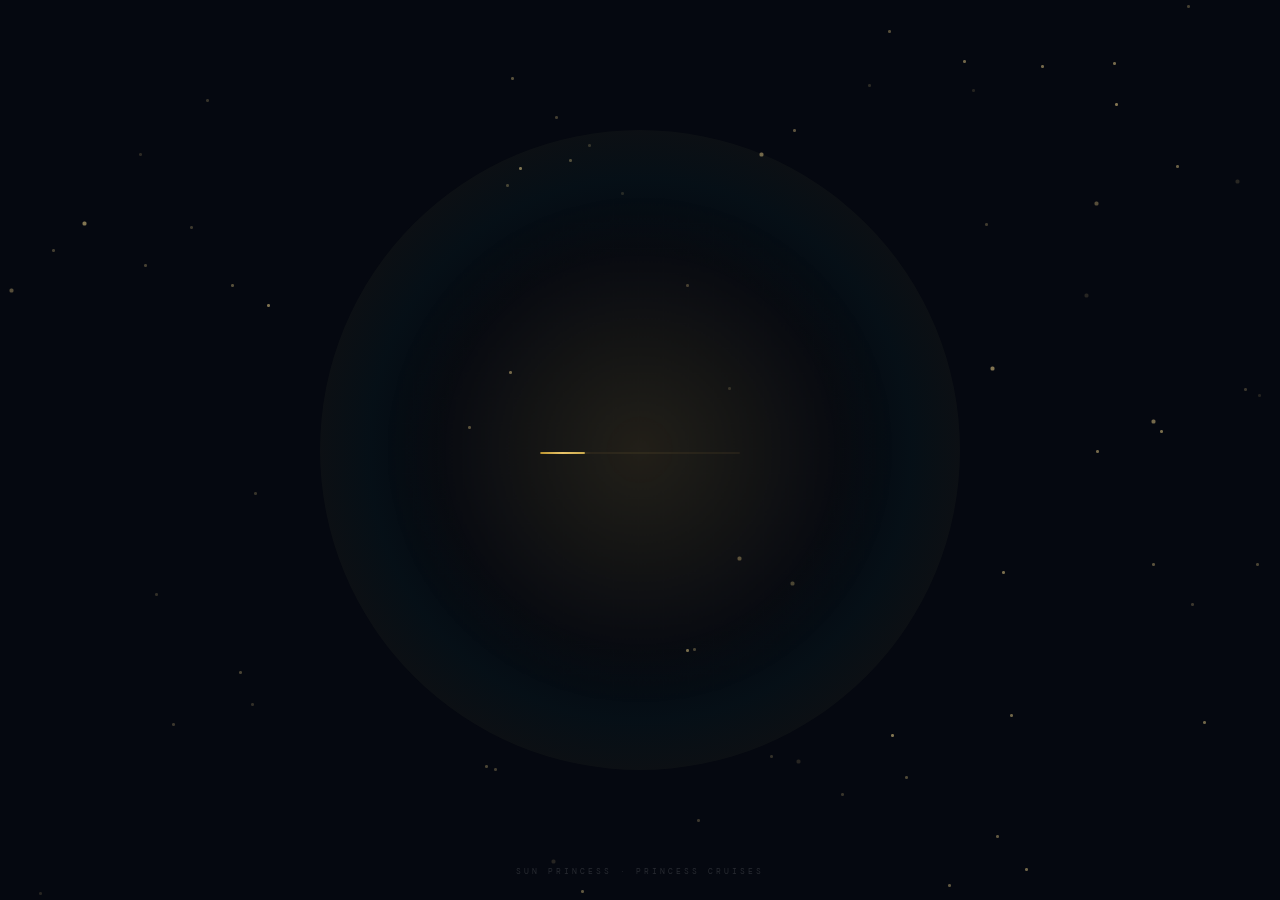
==== commit 2d9c89d1: "Add Change Time editor to held reservation modal Marked/held tables can now have their reservation t" ====
--- a/index.html
+++ b/index.html
@@ -14345,11 +14345,54 @@
     '</div>' +
     '<div class="m-btns" style="margin-top:16px;flex-wrap:wrap;gap:6px;">' +
       seatBtn +
+      '<button class="btn-s" onclick="_showHeldTimeEdit(\'' + id + '\',\'' + group.id + '\')" style="border-color:rgba(201,168,76,0.5);color:var(--gold);">⏱ CHANGE TIME</button>' +
       (isReadyToSeat ? '' : '<button class="btn-d" onclick="softBlockOverride(\'' + group.id + '\',\'' + id + '\')">RELEASE THIS TABLE ONLY</button>') +
       '<button class="btn-d" onclick="cancelHoldReservation(\'' + id + '\')" style="border-color:rgba(239,68,68,0.7);color:#ef4444;">✕ CANCEL RESERVATION</button>' +
       '<button class="btn-s" onclick="closeModal()">CLOSE</button>' +
     '</div>'
   );
+}
+
+// Inline editor to change a held group's reservation time.
+function _showHeldTimeEdit(id, groupId) {
+  const group = state.softBlocks && state.softBlocks[groupId];
+  if (!group) { setStatus('Reservation no longer exists'); closeModal(); return; }
+  const d = new Date(group.targetTime);
+  const hhmm = String(d.getHours()).padStart(2, '0') + ':' + String(d.getMinutes()).padStart(2, '0');
+  const note = group.note || 'reservation';
+  openModal(
+    '<h2 style="color:var(--gold)">⏱ CHANGE TIME</h2>' +
+    '<div class="m-sub">Held for ' + note + '</div>' +
+    '<div style="margin-top:14px;display:flex;flex-direction:column;align-items:center;gap:6px;">' +
+      '<label style="font-size:11px;color:var(--text-dim);letter-spacing:.05em;">NEEDED AT</label>' +
+      '<input type="time" id="held-time-edit" value="' + hhmm + '" ' +
+        'style="background:var(--bg);border:1.5px solid var(--border2);color:var(--text);padding:10px 14px;border-radius:6px;font-family:\'DM Mono\',monospace;font-size:18px;text-align:center;outline:none;">' +
+    '</div>' +
+    '<div class="m-btns" style="margin-top:18px;">' +
+      '<button class="btn-p" onclick="_saveHeldTime(\'' + id + '\',\'' + groupId + '\')" style="background:rgba(201,168,76,0.18);border-color:var(--gold);color:var(--gold);">✓ SAVE</button>' +
+      '<button class="btn-s" onclick="_showHeldModal(\'' + id + '\',state.softBlocks[\'' + groupId + '\'])">← BACK</button>' +
+    '</div>'
+  );
+}
+
+function _saveHeldTime(id, groupId) {
+  const group = state.softBlocks && state.softBlocks[groupId];
+  if (!group) { setStatus('Reservation no longer exists'); closeModal(); return; }
+  const val = (document.getElementById('held-time-edit') || {}).value;
+  if (!val) { setStatus('Pick a valid time'); return; }
+  const newTarget = _parseHoldTimeToToday(val);
+
+  group.targetTime = newTarget;
+  // Reset urgency flags so warnings re-evaluate against the new time
+  delete group.at45;
+  if (_holdWarningsFired) {
+    ['10block', '45min', 'overdue', '20cancel'].forEach(k => _holdWarningsFired.delete(groupId + ':' + k));
+  }
+
+  db.ref('eclipse/deck7/softBlocks/' + groupId).update({ targetTime: newTarget, at45: null }).catch(() => {});
+  renderAll();
+  setStatus('Reservation time updated to ' + _fmtHoldTime(newTarget));
+  _showHeldModal(id, group);
 }
 
 // Seat the entire hold group as one combined reservation — unblocks all tables,
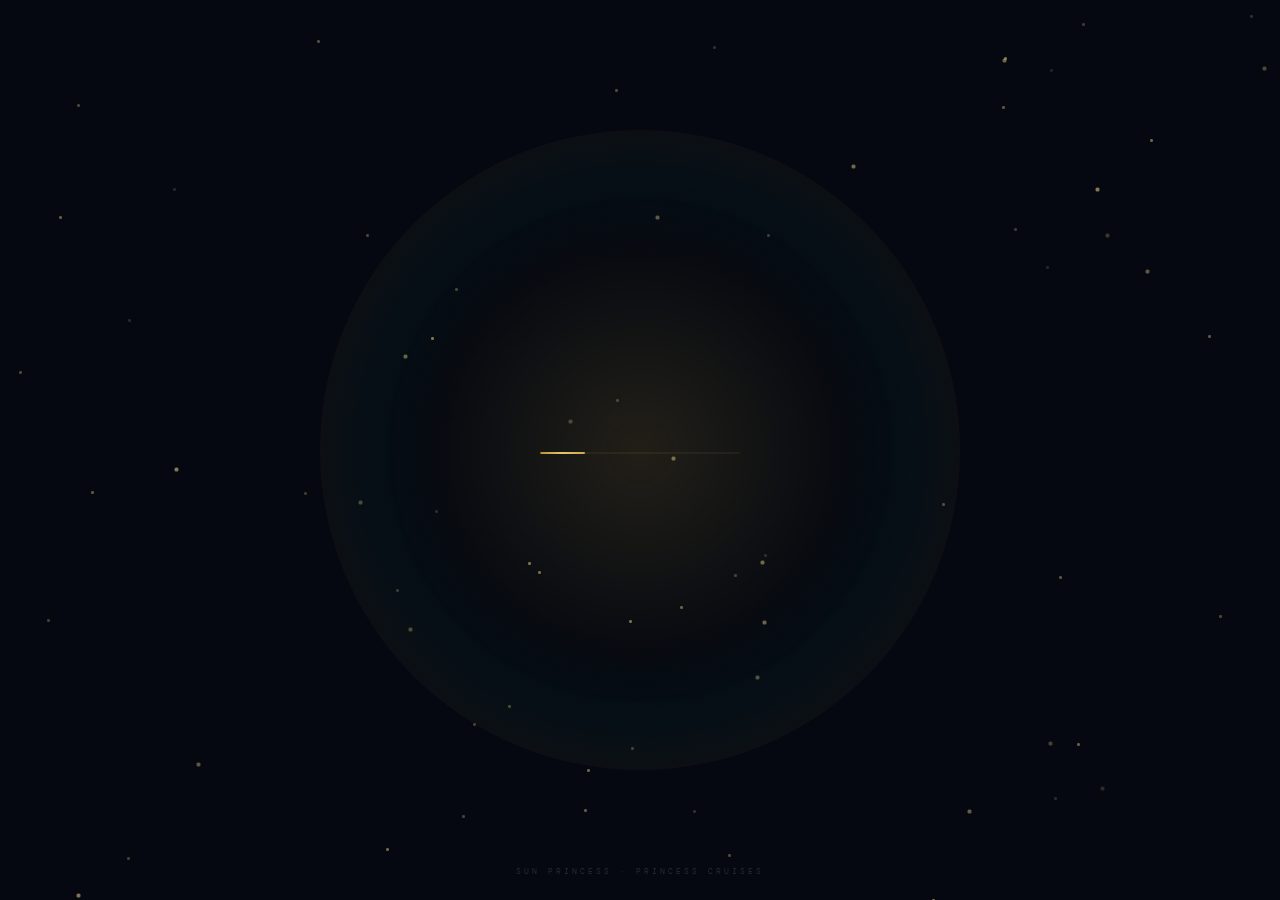
==== commit 0a68de16: "Add Change Time button to blocked reservation modal + cross-device tick reset The CHANGE TIME editor" ====
--- a/index.html
+++ b/index.html
@@ -7807,6 +7807,7 @@
     <div class="m-btns" style="margin-top:16px;flex-wrap:wrap;gap:6px;">
       ${isHoldGroup
         ? `<button class="btn-p" onclick="unblockTable('${id}')" style="background:rgba(201,168,76,0.18);border-color:var(--gold);color:var(--gold);">🪑 SEAT RESERVATION</button>
+           <button class="btn-s" onclick="_showHeldTimeEdit('${id}','${tState.holdGroupId}')" style="border-color:rgba(201,168,76,0.5);color:var(--gold);">⏱ CHANGE TIME</button>
            <button class="btn-d" onclick="cancelHoldReservation('${id}')" style="border-color:rgba(239,68,68,0.7);color:#ef4444;">✕ CANCEL RESERVATION</button>`
         : (isBlocker
            ? `<button class="btn-p" onclick="unblockTable('${id}')">UNBLOCK & SEAT GUESTS</button>
@@ -9929,7 +9930,19 @@
 
   // ── Soft block (Hold For Later) listener — real-time sync across tablets ──
   db.ref('eclipse/deck7/softBlocks').on('value', snap => {
-    state.softBlocks = snap.val() || {};
+    const sb = snap.val() || {};
+    // Detect reservation-time changes (CHANGE TIME) and clear this device's
+    // warning dedupe so the 45/10-min ticks re-evaluate against the new time.
+    for (const gid in sb) {
+      const g = sb[gid];
+      if (!g || typeof g.targetTime !== 'number') continue;
+      if (_lastHoldTargets[gid] !== undefined && _lastHoldTargets[gid] !== g.targetTime) {
+        ['10block', '45min', 'overdue', '20cancel'].forEach(k => _holdWarningsFired.delete(gid + ':' + k));
+      }
+      _lastHoldTargets[gid] = g.targetTime;
+    }
+    for (const gid in _lastHoldTargets) { if (!sb[gid]) delete _lastHoldTargets[gid]; }
+    state.softBlocks = sb;
     renderAll();
   });
 
@@ -14091,6 +14104,7 @@
 // ============================================================
 let _pendingHoldGroup  = null;          // { ids, targetTime, note } awaiting risk confirmation
 let _holdWarningsFired = new Set();      // dedupe keys for the 60s warning tick
+let _lastHoldTargets   = {};             // gid → last seen targetTime, to detect CHANGE TIME edits
 
 // ── Time helpers ──────────────────────────────────────────────────────────
 function _fmtHoldTime(ms) {
@@ -14353,6 +14367,15 @@
   );
 }
 
+// Reopen whichever hold modal is appropriate for this table's current state.
+function _reopenHoldModal(id) {
+  const ts = state.tables[id];
+  if (ts && ts.blocked) { showBlockedModal(id); return; }
+  const sb = _softBlockState(id);
+  if (sb && sb.gstate === 'held') { _showHeldModal(id, sb.group); return; }
+  closeModal();
+}
+
 // Inline editor to change a held group's reservation time.
 function _showHeldTimeEdit(id, groupId) {
   const group = state.softBlocks && state.softBlocks[groupId];
@@ -14370,7 +14393,7 @@
     '</div>' +
     '<div class="m-btns" style="margin-top:18px;">' +
       '<button class="btn-p" onclick="_saveHeldTime(\'' + id + '\',\'' + groupId + '\')" style="background:rgba(201,168,76,0.18);border-color:var(--gold);color:var(--gold);">✓ SAVE</button>' +
-      '<button class="btn-s" onclick="_showHeldModal(\'' + id + '\',state.softBlocks[\'' + groupId + '\'])">← BACK</button>' +
+      '<button class="btn-s" onclick="_reopenHoldModal(\'' + id + '\')">← BACK</button>' +
     '</div>'
   );
 }
@@ -14383,16 +14406,26 @@
   const newTarget = _parseHoldTimeToToday(val);
 
   group.targetTime = newTarget;
-  // Reset urgency flags so warnings re-evaluate against the new time
+  // Reset urgency flags so the 45/10-min ticks re-evaluate against the new time.
+  // The softBlocks listener does the same on every other device (see below).
   delete group.at45;
   if (_holdWarningsFired) {
     ['10block', '45min', 'overdue', '20cancel'].forEach(k => _holdWarningsFired.delete(groupId + ':' + k));
   }
 
-  db.ref('eclipse/deck7/softBlocks/' + groupId).update({ targetTime: newTarget, at45: null }).catch(() => {});
+  // If the group was pushed back out beyond 10 min, return it to active so the
+  // ticks treat it as a normal upcoming reservation again.
+  const minsUntil = Math.round((newTarget - Date.now()) / 60000);
+  const fbUpdate = { targetTime: newTarget, at45: null };
+  if (group.status === 'triggered' && minsUntil > 10) {
+    group.status = 'active';
+    fbUpdate.status = 'active';
+  }
+
+  db.ref('eclipse/deck7/softBlocks/' + groupId).update(fbUpdate).catch(() => {});
   renderAll();
   setStatus('Reservation time updated to ' + _fmtHoldTime(newTarget));
-  _showHeldModal(id, group);
+  _reopenHoldModal(id);
 }
 
 // Seat the entire hold group as one combined reservation — unblocks all tables,
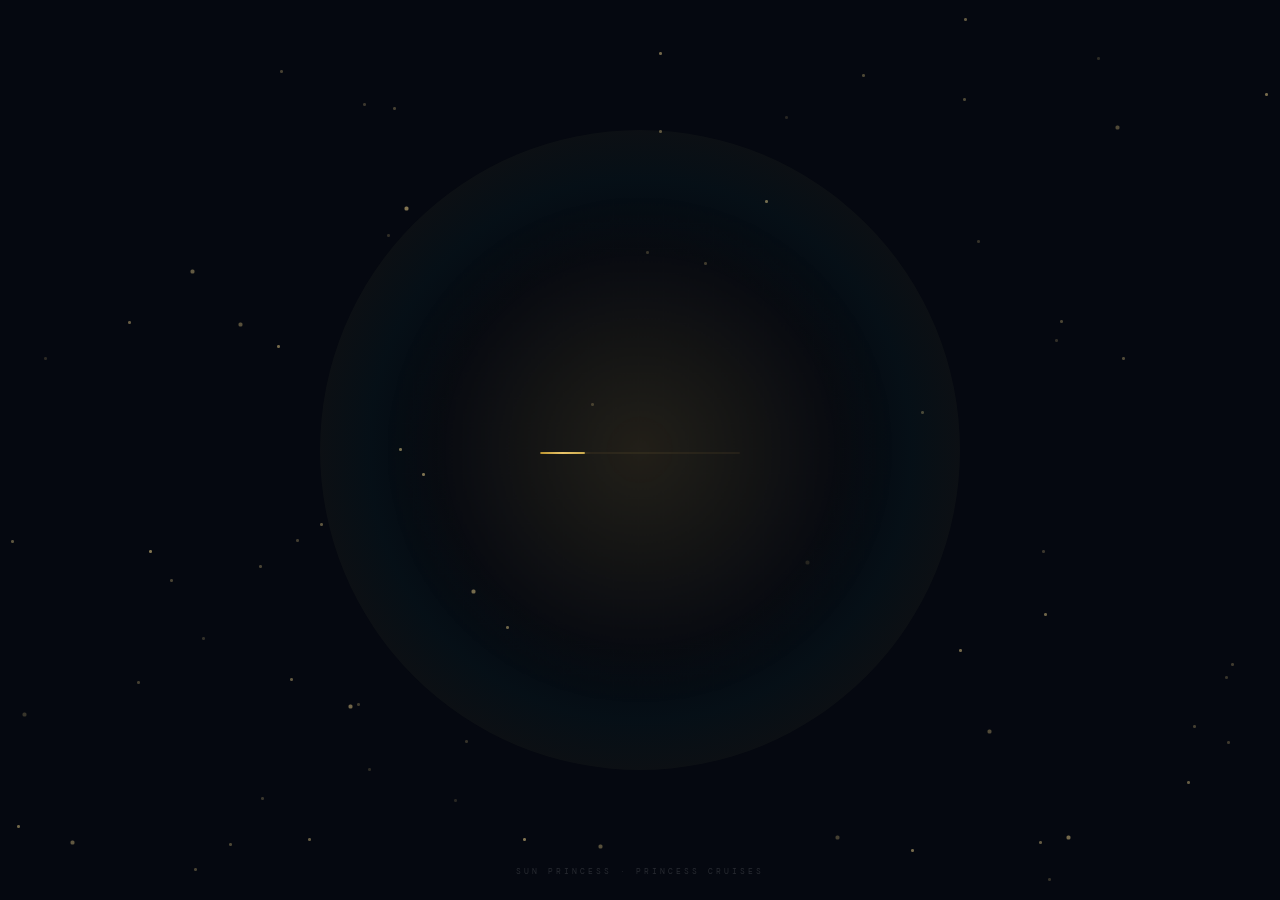
==== commit 312a8db0: "Add Change Time button to seat modal reservation footer The seat modal footer (where CANCEL RESERVAT" ====
--- a/index.html
+++ b/index.html
@@ -7504,6 +7504,12 @@
         ⊘ BLOCK TABLE
       </button>
       ${(_softBlockState(id) || (tState && tState.holdGroupId)) ? `
+      <button onclick="_changeReservationTime('${id}')"
+        style="background:transparent;border:1px solid rgba(201,168,76,0.4);color:rgba(201,168,76,0.8);padding:7px 14px;border-radius:6px;font-family:'DM Mono',monospace;font-size:9px;letter-spacing:1.5px;cursor:pointer;transition:all 0.15s;margin-left:8px;"
+        onmouseover="this.style.borderColor='var(--gold)';this.style.color='var(--gold)'"
+        onmouseout="this.style.borderColor='rgba(201,168,76,0.4)';this.style.color='rgba(201,168,76,0.8)'">
+        ⏱ CHANGE TIME
+      </button>
       <button onclick="_confirmCancelReservation('${id}')"
         style="background:transparent;border:1px solid rgba(239,68,68,0.35);color:rgba(239,68,68,0.65);padding:7px 14px;border-radius:6px;font-family:'DM Mono',monospace;font-size:9px;letter-spacing:1.5px;cursor:pointer;transition:all 0.15s;margin-left:8px;"
         onmouseover="this.style.borderColor='rgba(239,68,68,0.7)';this.style.color='#ef4444'"
@@ -14376,13 +14382,27 @@
   closeModal();
 }
 
+// Resolve a table's hold-group id and open the time editor (used from the
+// seat modal footer, where we only have the table id).
+function _changeReservationTime(id) {
+  const sb = _softBlockState(id);
+  let groupId = sb && sb.group && sb.group.id;
+  if (!groupId && state.tables[id]) groupId = state.tables[id].holdGroupId;
+  if (!groupId) { setStatus('No reservation on this table'); return; }
+  _showHeldTimeEdit(id, groupId, 'seat');
+}
+
 // Inline editor to change a held group's reservation time.
-function _showHeldTimeEdit(id, groupId) {
+// backTarget: 'seat' returns to the seat modal, otherwise to the hold modal.
+function _showHeldTimeEdit(id, groupId, backTarget) {
   const group = state.softBlocks && state.softBlocks[groupId];
   if (!group) { setStatus('Reservation no longer exists'); closeModal(); return; }
   const d = new Date(group.targetTime);
   const hhmm = String(d.getHours()).padStart(2, '0') + ':' + String(d.getMinutes()).padStart(2, '0');
   const note = group.note || 'reservation';
+  const backFn = backTarget === 'seat'
+    ? 'showSeatModal(\'' + id + '\')'
+    : '_reopenHoldModal(\'' + id + '\')';
   openModal(
     '<h2 style="color:var(--gold)">⏱ CHANGE TIME</h2>' +
     '<div class="m-sub">Held for ' + note + '</div>' +
@@ -14392,13 +14412,13 @@
         'style="background:var(--bg);border:1.5px solid var(--border2);color:var(--text);padding:10px 14px;border-radius:6px;font-family:\'DM Mono\',monospace;font-size:18px;text-align:center;outline:none;">' +
     '</div>' +
     '<div class="m-btns" style="margin-top:18px;">' +
-      '<button class="btn-p" onclick="_saveHeldTime(\'' + id + '\',\'' + groupId + '\')" style="background:rgba(201,168,76,0.18);border-color:var(--gold);color:var(--gold);">✓ SAVE</button>' +
-      '<button class="btn-s" onclick="_reopenHoldModal(\'' + id + '\')">← BACK</button>' +
+      '<button class="btn-p" onclick="_saveHeldTime(\'' + id + '\',\'' + groupId + '\',\'' + (backTarget || '') + '\')" style="background:rgba(201,168,76,0.18);border-color:var(--gold);color:var(--gold);">✓ SAVE</button>' +
+      '<button class="btn-s" onclick="' + backFn + '">← BACK</button>' +
     '</div>'
   );
 }
 
-function _saveHeldTime(id, groupId) {
+function _saveHeldTime(id, groupId, backTarget) {
   const group = state.softBlocks && state.softBlocks[groupId];
   if (!group) { setStatus('Reservation no longer exists'); closeModal(); return; }
   const val = (document.getElementById('held-time-edit') || {}).value;
@@ -14425,7 +14445,8 @@
   db.ref('eclipse/deck7/softBlocks/' + groupId).update(fbUpdate).catch(() => {});
   renderAll();
   setStatus('Reservation time updated to ' + _fmtHoldTime(newTarget));
-  _reopenHoldModal(id);
+  if (backTarget === 'seat') showSeatModal(id);
+  else _reopenHoldModal(id);
 }
 
 // Seat the entire hold group as one combined reservation — unblocks all tables,
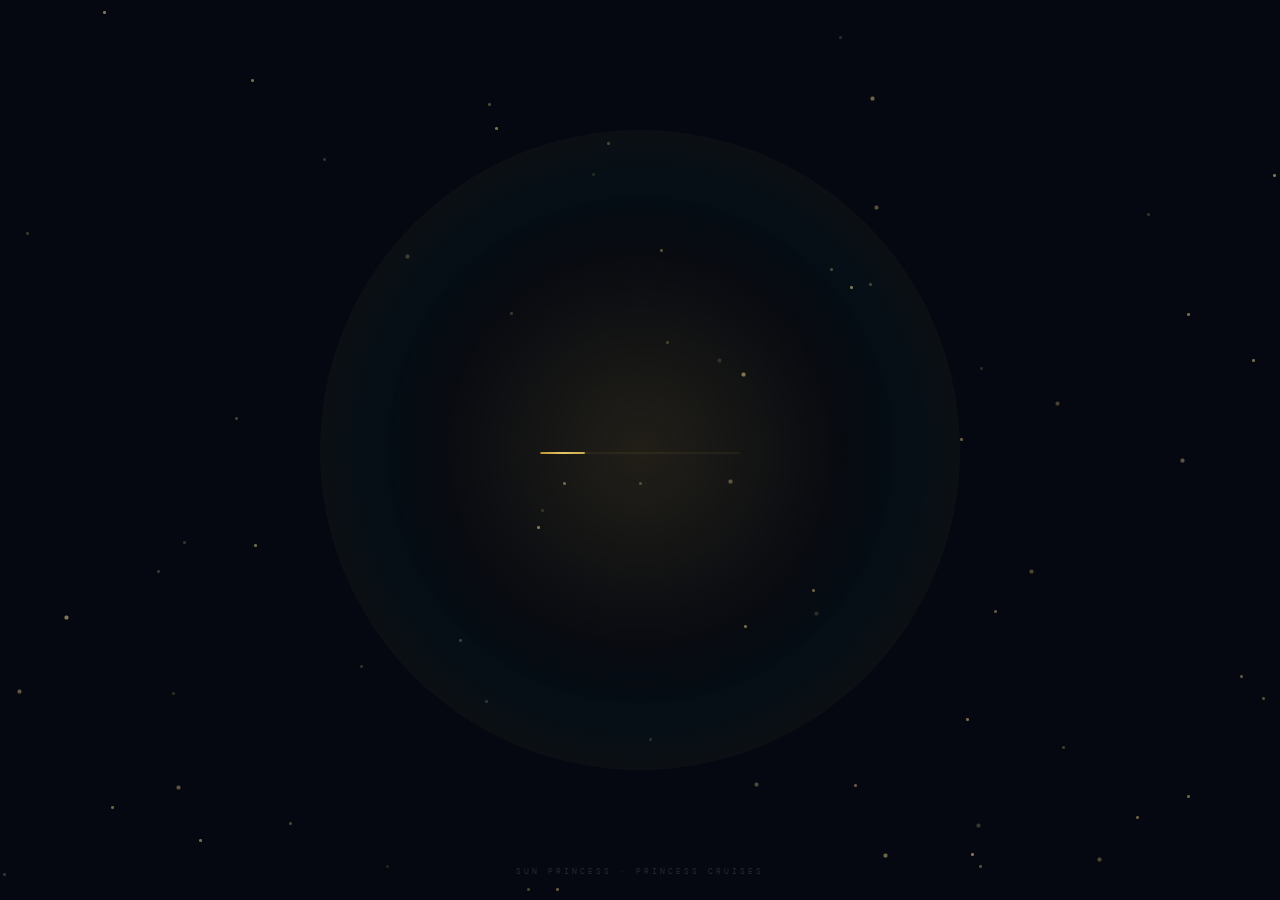
==== commit d6a29ba7: "Tidy seat modal footer button layout Replace inline margin-left buttons (which wrapped and overlappe" ====
--- a/index.html
+++ b/index.html
@@ -7496,26 +7496,28 @@
       <button class="btn-s" onclick="closeModal()">CANCEL</button>
     </div>
 
-    <div style="margin-top:14px;padding-top:12px;border-top:1px solid var(--border2);text-align:center;">
+    <div style="margin-top:14px;padding-top:12px;border-top:1px solid var(--border2);display:flex;flex-direction:column;gap:8px;">
       <button onclick="blockTableConfirm('${id}')"
-        style="background:transparent;border:1px solid var(--border2);color:var(--text-dim);padding:7px 14px;border-radius:6px;font-family:'DM Mono',monospace;font-size:9px;letter-spacing:1.5px;cursor:pointer;transition:all 0.15s;"
+        style="width:100%;background:transparent;border:1px solid var(--border2);color:var(--text-dim);padding:9px 14px;border-radius:6px;font-family:'DM Mono',monospace;font-size:9px;letter-spacing:1.5px;cursor:pointer;transition:all 0.15s;"
         onmouseover="this.style.borderColor='var(--text-mid)';this.style.color='var(--text-mid)'"
         onmouseout="this.style.borderColor='var(--border2)';this.style.color='var(--text-dim)'">
         ⊘ BLOCK TABLE
       </button>
       ${(_softBlockState(id) || (tState && tState.holdGroupId)) ? `
-      <button onclick="_changeReservationTime('${id}')"
-        style="background:transparent;border:1px solid rgba(201,168,76,0.4);color:rgba(201,168,76,0.8);padding:7px 14px;border-radius:6px;font-family:'DM Mono',monospace;font-size:9px;letter-spacing:1.5px;cursor:pointer;transition:all 0.15s;margin-left:8px;"
-        onmouseover="this.style.borderColor='var(--gold)';this.style.color='var(--gold)'"
-        onmouseout="this.style.borderColor='rgba(201,168,76,0.4)';this.style.color='rgba(201,168,76,0.8)'">
-        ⏱ CHANGE TIME
-      </button>
-      <button onclick="_confirmCancelReservation('${id}')"
-        style="background:transparent;border:1px solid rgba(239,68,68,0.35);color:rgba(239,68,68,0.65);padding:7px 14px;border-radius:6px;font-family:'DM Mono',monospace;font-size:9px;letter-spacing:1.5px;cursor:pointer;transition:all 0.15s;margin-left:8px;"
-        onmouseover="this.style.borderColor='rgba(239,68,68,0.7)';this.style.color='#ef4444'"
-        onmouseout="this.style.borderColor='rgba(239,68,68,0.35)';this.style.color='rgba(239,68,68,0.65)'">
-        ✕ CANCEL RESERVATION
-      </button>` : ''}
+      <div style="display:flex;gap:8px;">
+        <button onclick="_changeReservationTime('${id}')"
+          style="flex:1;background:transparent;border:1px solid rgba(201,168,76,0.4);color:rgba(201,168,76,0.8);padding:9px 10px;border-radius:6px;font-family:'DM Mono',monospace;font-size:9px;letter-spacing:1.2px;cursor:pointer;transition:all 0.15s;"
+          onmouseover="this.style.borderColor='var(--gold)';this.style.color='var(--gold)'"
+          onmouseout="this.style.borderColor='rgba(201,168,76,0.4)';this.style.color='rgba(201,168,76,0.8)'">
+          ⏱ CHANGE TIME
+        </button>
+        <button onclick="_confirmCancelReservation('${id}')"
+          style="flex:1;background:transparent;border:1px solid rgba(239,68,68,0.35);color:rgba(239,68,68,0.65);padding:9px 10px;border-radius:6px;font-family:'DM Mono',monospace;font-size:9px;letter-spacing:1.2px;cursor:pointer;transition:all 0.15s;"
+          onmouseover="this.style.borderColor='rgba(239,68,68,0.7)';this.style.color='#ef4444'"
+          onmouseout="this.style.borderColor='rgba(239,68,68,0.35)';this.style.color='rgba(239,68,68,0.65)'">
+          ✕ CANCEL RESERVATION
+        </button>
+      </div>` : ''}
     </div>`;
 
   document.getElementById('modal').innerHTML = html;
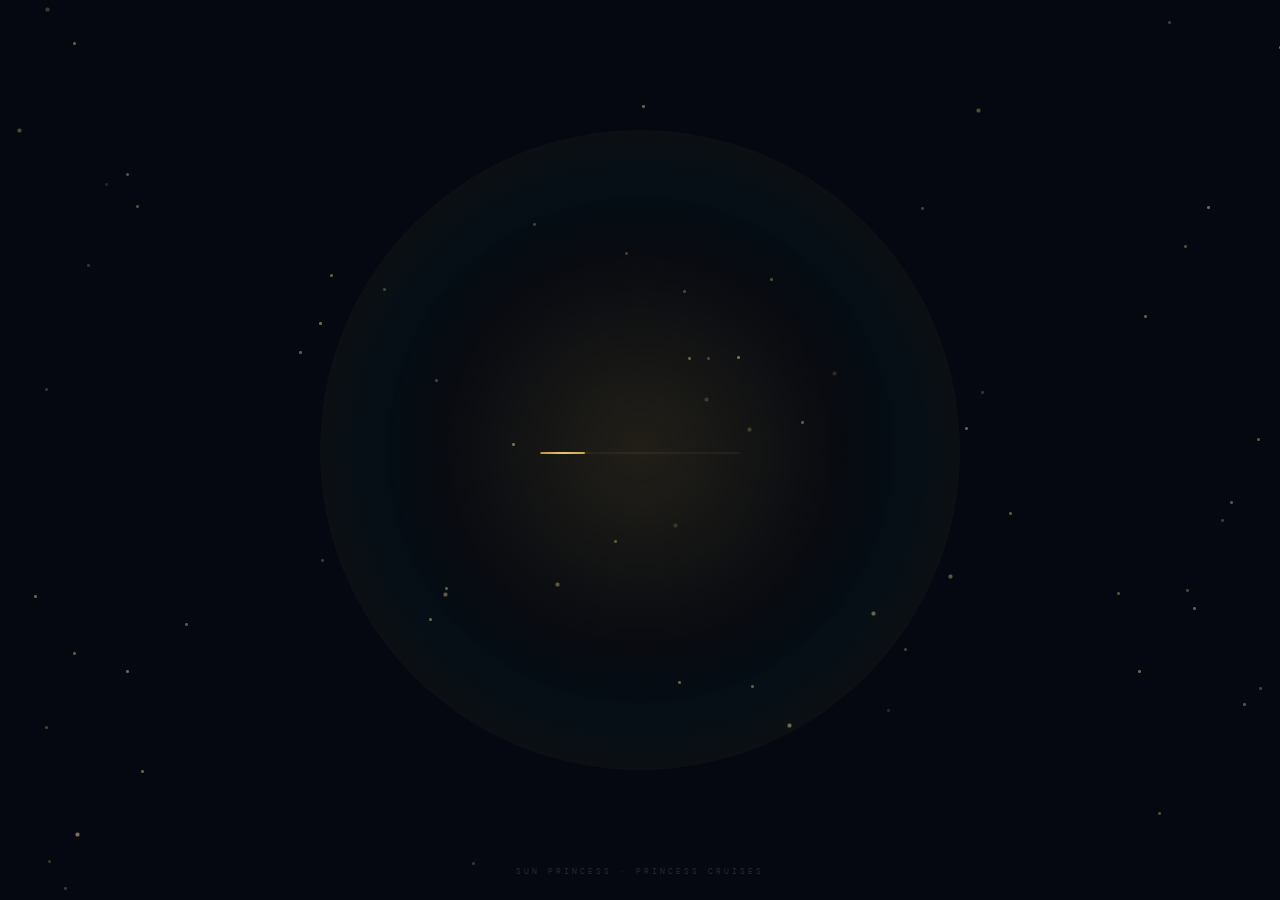
==== commit 2f23615f: "Fix slicer/lasso coordinates under map rotation _evtPx computed hit-test percentages from the rotate" ====
--- a/index.html
+++ b/index.html
@@ -13295,20 +13295,33 @@
   if (_canvasCtx) _canvasCtx.clearRect(0, 0, canvas.width, canvas.height);
 }
 
-// Convert screen event coords → canvas pixel coords
+// Convert screen event coords → canvas pixel coords.
+// The canvas lives inside the rotated #map-container and is sized to the
+// UNROTATED map, so its pixel space matches stored table coordinates. We must
+// invert the map rotation when mapping the finger's screen position into that
+// space — otherwise the slice/lasso lands on the wrong part of the map.
 function _evtPx(e, canvas) {
   const rect = canvas.getBoundingClientRect();
-  const scaleX = canvas.width  / rect.width;
-  const scaleY = canvas.height / rect.height;
   const cx = (e.touches ? e.touches[0].clientX : e.clientX);
   const cy = (e.touches ? e.touches[0].clientY : e.clientY);
+  // Fraction within the on-screen (possibly rotated) bounding box
+  const fx = (cx - rect.left) / rect.width;
+  const fy = (cy - rect.top)  / rect.height;
+  // Invert the map rotation to land in the canvas's own (unrotated) space —
+  // same mapping used by the marker-drag coordinate conversion.
+  const rot = ((state.mapRotation || 0) % 360 + 360) % 360;
+  let mx, my;
+  if (rot === 90)       { mx = fy;     my = 1 - fx; }
+  else if (rot === 180) { mx = 1 - fx; my = 1 - fy; }
+  else if (rot === 270) { mx = 1 - fy; my = fx;     }
+  else                  { mx = fx;     my = fy;     }
   return {
-    x: (cx - rect.left) * scaleX,
-    y: (cy - rect.top)  * scaleY,
-    // also store as % for polygon test
+    x: mx * canvas.width,
+    y: my * canvas.height,
+    // also store as % for polygon / line hit tests against table positions
     pct: {
-      x: Math.max(0, Math.min(100, ((cx - rect.left) / rect.width)  * 100)),
-      y: Math.max(0, Math.min(100, ((cy - rect.top)  / rect.height) * 100)),
+      x: Math.max(0, Math.min(100, mx * 100)),
+      y: Math.max(0, Math.min(100, my * 100)),
     }
   };
 }
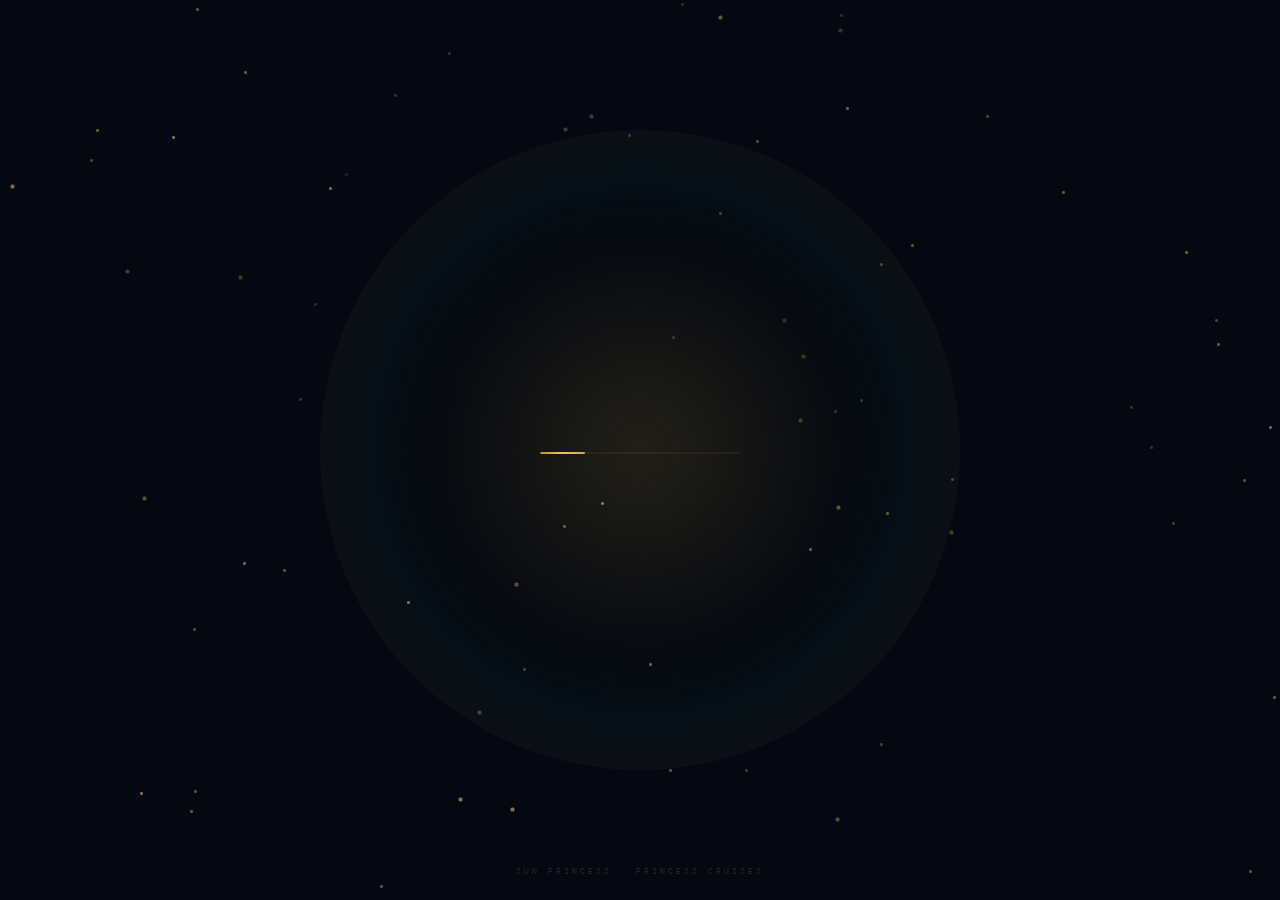
==== commit 47a60818: "Fix bugs found in full-project review: XSS, data-loss, sync and render issues Security — escape user" ====
--- a/index.html
+++ b/index.html
@@ -4235,14 +4235,17 @@
   wrapper.addEventListener('touchend', e => {
     if (e.touches.length < 2) {
       pinchActive = false;
-      wrapper.style.overflow = 'auto'; // restore scroll
+      // Don't restore scroll while a draw tool holds the lock — every lasso/
+      // slicer stroke ends with a touchend that bubbles up here, and unlocking
+      // would let subsequent strokes pan the map instead of drawing.
+      if (!_activeTool) wrapper.style.overflow = 'auto';
       saveZoomPref(); // zoom is device-specific
     }
   }, { passive: true });
 
   wrapper.addEventListener('touchcancel', () => {
     pinchActive = false;
-    wrapper.style.overflow = 'auto';
+    if (!_activeTool) wrapper.style.overflow = 'auto';
   }, { passive: true });
 
   // Update clock
@@ -5831,8 +5834,8 @@
   const isReply = !!replyToKey;
   const replyContext = isReply ? `
     <div style="margin-top:8px;padding:8px 10px;background:var(--bg);border-left:3px solid ${getUserColor(replyToSender||'')};border-radius:4px;">
-      <div style="font-size:8px;color:var(--text-dim);margin-bottom:3px;">Replying to <strong style="color:${getUserColor(replyToSender||'')}">${replyToSender||'?'}</strong></div>
-      <div style="font-size:10px;color:var(--text-dim);font-style:italic;">"${(replyToMsg||'').substring(0,80)}${(replyToMsg||'').length>80?'…':''}"</div>
+      <div style="font-size:8px;color:var(--text-dim);margin-bottom:3px;">Replying to <strong style="color:${getUserColor(replyToSender||'')}">${_esc(replyToSender||'?')}</strong></div>
+      <div style="font-size:10px;color:var(--text-dim);font-style:italic;">"${_esc((replyToMsg||'').substring(0,80))}${(replyToMsg||'').length>80?'…':''}"</div>
     </div>` : '';
   const html = `
     <h2>${isReply ? '💬 REPLY' : '📢 BROADCAST MESSAGE'}</h2>
@@ -5843,7 +5846,7 @@
       <button class="bc-photo-btn" onclick="_bcTriggerInput('bc-photo-input')" style="flex:1;font-size:13px;padding:10px 0;justify-content:center;">🖼️ Gallery</button>
       <button class="bc-photo-btn" onclick="_bcTriggerInput('bc-camera-input')" style="flex:1;font-size:13px;padding:10px 0;justify-content:center;">📸 Camera</button>
     </div>
-    <textarea id="bc-input" data-reply-to="${replyToKey||''}" data-reply-msg="${(replyToMsg||'').replace(/"/g,'&quot;').substring(0,100)}" data-reply-sender="${replyToSender||''}"
+    <textarea id="bc-input" data-reply-to="${_esc(replyToKey||'')}" data-reply-msg="${_esc((replyToMsg||'').substring(0,100))}" data-reply-sender="${_esc(replyToSender||'')}"
       style="width:100%;height:90px;background:var(--bg);border:1.5px solid var(--border2);color:var(--text);padding:10px;border-radius:5px;font-family:'DM Mono',monospace;font-size:13px;resize:none;outline:none;"
       placeholder="${isReply ? 'Type your reply…' : 'Type your message…'}" autocomplete="off"
       oninput="onBroadcastInput(this)" onkeydown="onBroadcastKeydown(event)"></textarea>
@@ -5927,10 +5930,12 @@
 function showMentionAutocomplete(textarea) {
   const ac = document.getElementById('mention-autocomplete');
   if (!ac) return;
+  // Pass the index, not the name — names are user-controlled and can break
+  // out of the onclick attribute / inject HTML.
   ac.innerHTML = _mentionState.users.map((u, i) => `
-    <div class="mention-opt ${i===_mentionState.selectedIndex?'active':''}" data-name="${u.name}" onclick="insertMention('${u.name.replace(/'/g,"\\'")}')">
+    <div class="mention-opt ${i===_mentionState.selectedIndex?'active':''}" onclick="if(_mentionState.users[${i}])insertMention(_mentionState.users[${i}].name)">
       <div class="mention-opt-dot" style="background:${getUserColor(u.name)};"></div>
-      <span style="color:${getUserColor(u.name)};font-weight:600;">@${u.name}</span>
+      <span style="color:${getUserColor(u.name)};font-weight:600;">@${_esc(u.name)}</span>
     </div>`).join('');
 
   // Position below textarea
@@ -5991,7 +5996,9 @@
 
 function renderMessageWithMentions(text) {
   if (!text) return '';
-  return text.replace(/@([\w]+)/g, (full, name) => {
+  // Escape first — output goes straight into innerHTML sinks (history,
+  // notifications, mention toast). @name matching is unaffected (\w charset).
+  return _esc(text).replace(/@([\w]+)/g, (full, name) => {
     const color = getUserColor(name);
     return `<span class="mention-tag" style="color:${color};border-color:${color}55;background:${color}22;">@${name}</span>`;
   });
@@ -6029,7 +6036,13 @@
   if (sendBtn) { sendBtn.disabled = true; sendBtn.style.opacity = '0.5'; sendBtn.style.pointerEvents = 'none'; }
 
   db.ref('eclipse/deck7/broadcasts').push(payload)
-    .then(() => { _bcSending = false; _bcClearPhoto(); closeModal(); setStatus(replyToKey ? 'Reply sent' : 'Broadcast sent to all tablets'); })
+    .then(() => {
+      _bcSending = false; _bcClearPhoto();
+      // Only close if the compose modal is still the one on screen — on slow
+      // Wi-Fi the user may have dismissed it and opened a different modal.
+      if (document.getElementById('bc-input')) closeModal();
+      setStatus(replyToKey ? 'Reply sent' : 'Broadcast sent to all tablets');
+    })
     .catch(() => {
       _bcSending = false;
       if (sendBtn) { sendBtn.disabled = false; sendBtn.style.opacity = ''; sendBtn.style.pointerEvents = ''; }
@@ -6111,13 +6124,15 @@
     const qPreview = replyToMsg.length > 120 ? replyToMsg.substring(0, 120) + '…' : replyToMsg;
     quotedHtml = `
       <div style="margin-bottom:14px;padding:8px 12px;background:rgba(255,255,255,0.04);border-left:3px solid ${qSenderColor};border-radius:4px;text-align:left;">
-        <div style="font-size:9px;color:var(--text-dim);margin-bottom:4px;">↩ Replying to <strong style="color:${qSenderColor}">${replyToSender || '?'}</strong></div>
-        <div style="font-size:11px;color:var(--text-dim);font-style:italic;line-height:1.4;">"${qPreview}"</div>
+        <div style="font-size:9px;color:var(--text-dim);margin-bottom:4px;">↩ Replying to <strong style="color:${qSenderColor}">${_esc(replyToSender || '?')}</strong></div>
+        <div style="font-size:11px;color:var(--text-dim);font-style:italic;line-height:1.4;">"${_esc(qPreview)}"</div>
       </div>`;
   }
 
-  // Wrap @mentions
-  let withMentions = (msg || '').replace(/@([\w]+)/g, (full, name) => {
+  // Wrap @mentions — escape the raw message FIRST so user-typed HTML renders
+  // as text on every device instead of executing (stored XSS via broadcasts).
+  // Escaping doesn't disturb the @name / table-number regexes (safe charsets).
+  let withMentions = _esc(msg || '').replace(/@([\w]+)/g, (full, name) => {
     const color = getUserColor(name);
     const isMe = name.toLowerCase() === (DEVICE_ID || '').toLowerCase();
     const bg = isMe ? `${color}33` : `${color}1a`;
@@ -6261,7 +6276,16 @@
   }, 500);
 }
 
+// History items cached by Firebase key so Reply buttons can pass just the key.
+let _bcHistoryItems = {};
+function _bcReplyFromHistory(key) {
+  const item = _bcHistoryItems[key];
+  if (!item) { setStatus('Message no longer available'); return; }
+  showBroadcastSend(key, item.msg || '', item.sender || '');
+}
+
 function showBroadcastHistory() {
+  _bcHistoryItems = {};
   const html = `
     <h2>📋 BROADCAST HISTORY</h2>
     <div class="m-sub">Most recent messages first · Tap Reply to thread</div>
@@ -6302,7 +6326,7 @@
       if (isReply) {
         return `<div class="bc-reply">
           <div class="bc-reply-head">
-            <span class="bc-reply-author" style="color:${color};">${item.sender || 'Unknown'}</span>
+            <span class="bc-reply-author" style="color:${color};">${_esc(item.sender || 'Unknown')}</span>
             <span class="bc-reply-time">${date} ${time}</span>
           </div>
           <div class="bc-reply-body">${renderedMsg}</div>
@@ -6310,16 +6334,17 @@
         </div>`;
       }
 
-      const safeKey  = (item._key || '').replace(/'/g,"\\'");
-      const safeMsg  = (item.msg || '').replace(/"/g,'&quot;').replace(/'/g,"&#39;");
-      const safeSnd  = (item.sender || '').replace(/'/g,"\\'");
-      const replyBtn = item._key ? `<button class="bc-reply-action" onclick="showBroadcastSend('${safeKey}', '${safeMsg.replace(/&quot;/g,'\\&quot;')}', '${safeSnd}')">↩ Reply</button>` : '';
+      // Look the item up by key at click time instead of interpolating the
+      // message text into the onclick attribute — message newlines/quotes/
+      // backslashes used to produce a SyntaxError and a dead Reply button.
+      if (item._key) _bcHistoryItems[item._key] = item;
+      const replyBtn = item._key ? `<button class="bc-reply-action" onclick="_bcReplyFromHistory('${(item._key || '').replace(/[^\w-]/g,'')}')">↩ Reply</button>` : '';
       const replies = (repliesByParent[item._key] || []).sort((a,b) => (a.ts||0) - (b.ts||0));
       const repliesHtml = replies.map(r => renderItem(r, true)).join('');
 
       return `<div style="padding:8px 10px;background:var(--bg);border:1px solid var(--border2);border-left:3px solid ${color};border-radius:6px;">
         <div style="display:flex;justify-content:space-between;align-items:center;margin-bottom:4px;">
-          <span style="font-size:10px;color:${color};font-weight:600;">${item.sender || 'Unknown'}</span>
+          <span style="font-size:10px;color:${color};font-weight:600;">${_esc(item.sender || 'Unknown')}</span>
           <span style="font-size:9px;color:var(--text-dim);">${date} ${time}</span>
         </div>
         <div style="font-size:12px;color:var(--text);line-height:1.5;">${renderedMsg}</div>
@@ -7238,6 +7263,11 @@
     delete state.tables[parentId + l];
     delete state.positions[parentId + l];
   });
+  // Drop any combination groups referencing the now-deleted halves — a stale
+  // group like ["12A","31"] would leave table 31 badged as combined with a
+  // phantom member and break group seat/reset operations.
+  const halfIds = letters.map(l => parentId + l);
+  state.combinations = state.combinations.filter(grp => !grp.some(x => halfIds.includes(x)));
   const maxTurns = Math.max(state.turnCounts[parentId] || 0,
     ...letters.map(l => state.turnCounts[parentId + l] || 0));
   state.turnCounts[parentId] = maxTurns;
@@ -7245,6 +7275,7 @@
   const ops = {
     [`splits/${parentId}`]:    null,
     [`turnCounts/${parentId}`]: maxTurns,
+    combinations: state.combinations,
   };
   letters.forEach(l => {
     ops[`tables/${parentId}${l}`]     = null;
@@ -7577,7 +7608,7 @@
       const minsLeft = Math.round((sb.group.targetTime - Date.now()) / 60000);
       if (minsLeft > 0 && minsLeft <= 45) {
         const tStr  = _fmtHoldTime(sb.group.targetTime);
-        const label = sb.group.note || 'upcoming reservation';
+        const label = _esc(sb.group.note || 'upcoming reservation');
         openModal(
           '<h2 style="color:#eab308;font-size:18px;">⚠️ RESERVATION IN ' + minsLeft + ' MIN</h2>' +
           '<div class="m-sub" style="color:#eab308;opacity:0.85;">' + label + ' at ' + tStr + '</div>' +
@@ -7689,8 +7720,20 @@
   });
 }
 
+// Resolve the table's ACTIVE soft-block group at tap time. Guards against the
+// reservation having been cancelled/seated on another device since render.
+function _viewPendingReservation(id) {
+  const sb = _softBlockState(id);
+  closeModal();
+  if (sb && sb.group) _showHeldModal(id, sb.group);
+  else { setStatus('Reservation no longer exists'); renderAll(); }
+}
+
 function showInfoModal(id) {
   const tState = state.tables[id];
+  // Table may have been reset/cleared by another device while a modal with a
+  // "BACK to info" button was open — bail out instead of throwing.
+  if (!tState) { closeModal(); renderAll(); return; }
   const td = TABLE_DATA.find(t => t.id === id);
   const group = getCombinedGroup(id);
   const tableLabel = group ? group.join(' + ') : id;
@@ -7711,7 +7754,7 @@
   const _pendingSb = _softBlockState(id);
   const pendingResHtml = (_pendingSb && _pendingSb.gstate === 'pending') ? (() => {
     const pg = _pendingSb.group;
-    const pNote = pg.note || 'reservation';
+    const pNote = _esc(pg.note || 'reservation');
     const pTime = _fmtHoldTime(pg.targetTime);
     const pLeft = _fmtTimeLeft(pg.targetTime);
     const pCol  = _timeLeftColor(pg.targetTime);
@@ -7720,7 +7763,7 @@
         ⏱ <strong>${pNote}</strong> at ${pTime}
         <span style="color:${pCol};margin-left:6px;">${pLeft}</span>
       </div>
-      <button onclick="closeModal();_showHeldModal('${id}',state.softBlocks[Object.keys(state.softBlocks).find(k=>state.softBlocks[k]&&state.softBlocks[k].tableIds&&state.softBlocks[k].tableIds.includes('${id}'))])" style="background:transparent;border:1px solid rgba(234,179,8,0.5);color:var(--gold);font-size:10px;padding:4px 8px;border-radius:4px;cursor:pointer;white-space:nowrap;">VIEW RESERVATION</button>
+      <button onclick="_viewPendingReservation('${id}')" style="background:transparent;border:1px solid rgba(234,179,8,0.5);color:var(--gold);font-size:10px;padding:4px 8px;border-radius:4px;cursor:pointer;white-space:nowrap;">VIEW RESERVATION</button>
     </div>`;
   })() : '';
 
@@ -7789,7 +7832,7 @@
   const isBlocker = tState.blockedBy === DEVICE_ID;
   const isHoldGroup = !!(tState.holdGroupId && Array.isArray(tState.holdGroupIds) && tState.holdGroupIds.length);
   const holdCount = isHoldGroup ? tState.holdGroupIds.length : 0;
-  const reasonStr = tState.blockReason ? `<div class="info-row">Reason <span>${tState.blockReason}</span></div>` : '';
+  const reasonStr = tState.blockReason ? `<div class="info-row">Reason <span>${_esc(tState.blockReason)}</span></div>` : '';
 
   // Time remaining for hold-group reservations
   let holdTimeStr = '';
@@ -8212,7 +8255,16 @@
 function _startLocalTimerWatch(id, endsAt, totalMs) {
   _cleanupLocalTimer(id);
   const remaining = endsAt - Date.now();
-  if (remaining <= 0) return;
+  if (remaining <= 0) {
+    // Already expired — happens when a device loads/reconnects after the
+    // setter went offline. Silently returning would leave the table stuck and
+    // the Firebase node leaking forever (every 'value' event re-hits this).
+    // Recently expired → fire it (transaction dedups across devices).
+    // Ancient (>30 min) → stale leftovers; just remove the node.
+    if (remaining > -30 * 60 * 1000) _fireResetTimer(id);
+    else db.ref('eclipse/deck7/resetTimers/' + id).remove().catch(() => {});
+    return;
+  }
   const timeoutId = setTimeout(() => _fireResetTimer(id), remaining);
   _pendingResetTimers[id] = { timeoutId, rafId: null, endsAt, totalMs: totalMs || 60000, _lastPillSec: 0 };
   _rafTick(id);
@@ -9187,10 +9239,10 @@
 function updateTimers() {
   const OVERTIME_MS = 90 * 60 * 1000; // 90 minutes
 
-  // Collect all IDs to check — regular tables + split halves
+  // Collect all IDs to check — regular tables + split halves (up to D)
   const ids = [
     ...TABLE_DATA.map(td => td.id),
-    ...Object.keys(state.splits).flatMap(pid => [pid + 'A', pid + 'B']),
+    ...Object.keys(state.splits).flatMap(pid => getSplitLetters(pid).map(l => pid + l)),
   ];
 
   ids.forEach(id => {
@@ -9274,6 +9326,15 @@
   const combinedSet = new Set(state.combinations.flat());
 
   TABLE_DATA.forEach(td => {
+    if (state.splits[td.id]) {
+      // Split table — the ghost parent doesn't count; tally each half instead
+      getSplitLetters(td.id).forEach(l => {
+        const hs = state.tables[td.id + l];
+        if (hs?.occupied) { seated++; covers += (hs.covers || 0); }
+        else avail++;
+      });
+      return;
+    }
     const ts = state.tables[td.id];
     if (ts?.occupied) seated++;
     else avail++;
@@ -10044,11 +10105,14 @@
         _startLocalTimerWatch(tableId, entry.endsAt, entry.totalMs || 60000);
       }
     });
-    // Clean up timers that were removed (cancelled or fired)
+    // Clean up timers that were removed (cancelled) or claimed (about to fire).
+    // For claimed entries keep the marker gradient — the transaction applies
+    // locally BEFORE the winner's completion callback runs, and wiping the
+    // background here would flash the dot back to its old color right before
+    // the completion spin + reset.
     Object.keys(_pendingResetTimers).forEach(tableId => {
-      if (!timers[tableId] || timers[tableId].claimed) {
-        _cleanupLocalTimer(tableId);
-      }
+      if (!timers[tableId]) _cleanupLocalTimer(tableId);
+      else if (timers[tableId].claimed) _cleanupLocalTimer(tableId, true);
     });
     renderAll();
   });
@@ -13426,7 +13490,11 @@
   ctx.stroke();
   ctx.restore();
 
-  // Animate continuously while drawing
+  // Animate continuously while drawing — cancel any previously scheduled
+  // frame first: every pointermove also calls this function, and without the
+  // cancel each call spawned another self-perpetuating rAF loop (hundreds of
+  // parallel full-canvas repaints per frame by the end of a long drag).
+  if (_drawRAF) cancelAnimationFrame(_drawRAF);
   _drawRAF = requestAnimationFrame(() => { if (_drawActive) _drawLassoFrame(); });
 }
 
@@ -13861,7 +13929,13 @@
       const letters = getSplitLetters(parentId);
       return parentId + SPLIT_LETTERS[letters.length];
     });
-    hit.forEach(id => splitTable(id, undefined, { fromSlicer: true }));
+    // Separate the halves PERPENDICULAR to the drawn slash — a vertical slice
+    // yields left/right halves, matching where the knife "cut".
+    const _sliceVecX = ex - sx, _sliceVecY = ey - sy;
+    const sepDir = (Math.hypot(_sliceVecX, _sliceVecY) > 0.5)
+      ? { dx: -_sliceVecY, dy: _sliceVecX }
+      : undefined;
+    hit.forEach(id => splitTable(id, sepDir, { fromSlicer: true }));
     hitParents.forEach(parentId => addSplitHalf(parentId));
     setStatus('Split: ' + [...hit, ...newHalfNames].join(', ') + (_multiSlice ? ' · slicer still on' : ''));
     if (_multiSlice) { _drawPts = []; _slicerStart = null; }  // ready for next slice
@@ -13997,10 +14071,10 @@
     return;
   }
 
-  // Get effective seat capacity for each table or split half
+  // Get effective seat capacity for each table or split half (up to D)
   const allIds = [
     ...TABLE_DATA.map(td => td.id),
-    ...Object.keys(state.splits).flatMap(pid => [pid + 'A', pid + 'B']),
+    ...Object.keys(state.splits).flatMap(pid => getSplitLetters(pid).map(l => pid + l)),
   ];
 
   // Max party size by size button: 1→2, 3→4, 5→6, 7→∞
@@ -14172,7 +14246,7 @@
   const targetStr  = _fmtHoldTime(g.targetTime);
   const createdStr = g.createdAt
     ? new Date(g.createdAt).toLocaleTimeString([], { hour: '2-digit', minute: '2-digit' }) : '—';
-  const note     = g.note || '—';
+  const note     = _esc(g.note || '—');
   const by       = g.createdBy || '—';
   const minsLeft = Math.round((g.targetTime - Date.now()) / 60000);
   const timeLeft = minsLeft > 0 ? minsLeft + ' min' : 'OVERDUE';
@@ -14347,7 +14421,7 @@
 // ── Held table info modal + override ──────────────────────────────────────
 function _showHeldModal(id, group) {
   const tStr = _fmtHoldTime(group.targetTime);
-  const note = group.note || 'reservation';
+  const note = _esc(group.note || 'reservation');
   const count = Array.isArray(group.tableIds) ? group.tableIds.length : 1;
   const timeLeft = _fmtTimeLeft(group.targetTime);
   const tlColor  = _timeLeftColor(group.targetTime);
@@ -14414,7 +14488,7 @@
   if (!group) { setStatus('Reservation no longer exists'); closeModal(); return; }
   const d = new Date(group.targetTime);
   const hhmm = String(d.getHours()).padStart(2, '0') + ':' + String(d.getMinutes()).padStart(2, '0');
-  const note = group.note || 'reservation';
+  const note = _esc(group.note || 'reservation');
   const backFn = backTarget === 'seat'
     ? 'showSeatModal(\'' + id + '\')'
     : '_reopenHoldModal(\'' + id + '\')';
@@ -14481,6 +14555,23 @@
     }
   }
   const ids = groupIds || (sbGroup && sbGroup.tableIds) || [id];
+
+  // Guard: if some group tables still have guests seated, confirm before
+  // wiping their live seating data (covers, staterooms, timing).
+  const stillOccupied = ids.filter(t => state.tables[t] && state.tables[t].occupied && !state.tables[t].blocked);
+  if (stillOccupied.length && !window._seatHoldGroupConfirmed) {
+    openModal(
+      '<h2 style="color:#eab308;">⚠️ TABLES STILL OCCUPIED</h2>' +
+      '<div class="m-sub">Table(s) ' + stillOccupied.join(', ') + ' still have guests seated.<br>' +
+      'Seating this reservation will clear their current seating data.</div>' +
+      '<div class="m-btns" style="margin-top:18px">' +
+        '<button class="btn-d" onclick="window._seatHoldGroupConfirmed=true;seatHoldGroup(\'' + id + '\')">SEAT ANYWAY — CLEAR THEM</button>' +
+        '<button class="btn-s" onclick="closeModal()">← BACK</button>' +
+      '</div>'
+    );
+    return;
+  }
+  window._seatHoldGroupConfirmed = false;
 
   closeModal();
   // Release all tables in the group
@@ -14586,7 +14677,7 @@
     note = g.note || '';
     tableCount = (g.tableIds || [id]).length;
   }
-  const noteStr = note ? ' for <b>' + note + '</b>' : '';
+  const noteStr = note ? ' for <b>' + _esc(note) + '</b>' : '';
   const tablesStr = tableCount > 1 ? tableCount + ' tables' : 'this table';
   document.getElementById('modal').innerHTML = `
     <h2 style="color:#ef4444;">CANCEL RESERVATION?</h2>
@@ -14600,7 +14691,6 @@
 
 function cancelHoldReservation(id) {
   const ts = state.tables[id] || {};
-  // Figure out which tables belong to this reservation
   let groupIds = (ts.holdGroupIds && ts.holdGroupIds.slice()) || [id];
   let groupId  = ts.holdGroupId || null;
 
@@ -14616,11 +14706,23 @@
     }
   }
 
+  // Prefer the LIVE group membership over the table-state snapshot — the
+  // snapshot goes stale when a table is individually released from the group
+  // (softBlockOverride) and would otherwise be wiped here.
+  if (groupId && state.softBlocks && state.softBlocks[groupId] &&
+      Array.isArray(state.softBlocks[groupId].tableIds)) {
+    groupIds = state.softBlocks[groupId].tableIds.slice();
+  }
+
   _captureUndo('Cancel reservation ' + groupIds.join(', '));
 
-  // Release every table in the group back to available
+  // Release the group's tables back to available — but never touch a table
+  // that is currently OCCUPIED by guests (e.g. released early and re-seated);
+  // cancelling a reservation must not destroy a live seating.
   const ops = {};
   groupIds.forEach(t => {
+    const cur = state.tables[t];
+    if (cur && cur.occupied) return;
     delete state.tables[t];
     ops['tables/' + t] = null;
   });
@@ -14659,7 +14761,9 @@
 
     // If we are already inside the 45-minute window, hard-block this table
     // immediately rather than leaving it in the soft "held" state.
-    if (minsToTarget <= 45) {
+    // (Gated on the service window so the local state never diverges from
+    // what _tableOp actually persists.)
+    if (minsToTarget <= 45 && isInServiceWindow()) {
       state.tables[id] = {
         occupied: false, blocked: true,
         blockedBy: g.createdBy || DEVICE_ID || 'unknown', blockedAt: Date.now(),
@@ -14875,7 +14979,11 @@
           else availIds.push(t);
         });
 
-        if (availIds.length > 0) {
+        // Only perform the block when _tableOp will actually persist it —
+        // outside the service window _tableOp silently drops the table write
+        // while the resetDone flags below would still reach Firebase, making
+        // every other device think the block already happened (desync).
+        if (availIds.length > 0 && isInServiceWindow()) {
           const ops = {};
           availIds.forEach(t => {
             state.tables[t] = {
@@ -14957,7 +15065,7 @@
 }
 
 function _showHoldOccupiedModal(occIds, g) {
-  const label = g.note || 'reservation';
+  const label = _esc(g.note || 'reservation');
   const tStr  = _fmtHoldTime(g.targetTime);
   const rows = occIds.map(function(id) {
     return '<div class="info-row" style="color:var(--text);">Table <span style="color:var(--gold);font-weight:700;">' + id +
@@ -14975,7 +15083,7 @@
 
 function _showHoldOverdueModal(g, notReady) {
   const tStr  = _fmtHoldTime(g.targetTime);
-  const label = g.note || 'Hold group';
+  const label = _esc(g.note || 'Hold group');
   const ids   = (g.tableIds || []).filter(t => !(g.resetDone && g.resetDone[t]));
   _openHoldModal(
     '<h2 style="color:#ef4444;">⛔ OVERDUE</h2>' +
@@ -15013,7 +15121,7 @@
   toast.style.borderLeftColor = isOverdue ? '#ef4444' : '#eab308';
   toast.innerHTML =
     '<div style="display:flex;align-items:center;gap:10px;">' +
-      '<span style="flex:1;">' + msg + '</span>' +
+      '<span style="flex:1;">' + _esc(msg) + '</span>' +
       '<button class="hold-toast-x">DISMISS</button>' +
     '</div>';
   const x = toast.querySelector('.hold-toast-x');
@@ -15156,7 +15264,7 @@
 // ============================================================
 function _showHoldOverdueCancelModal(g) {
   const tStr      = _fmtHoldTime(g.targetTime);
-  const label     = g.note || 'reservation';
+  const label     = _esc(g.note || 'reservation');
   const ids       = g.tableIds || [];
   const overdueMin = Math.abs(Math.round((g.targetTime - Date.now()) / 60000));
   const safeId    = (g.id || '').replace(/'/g, "\\'");
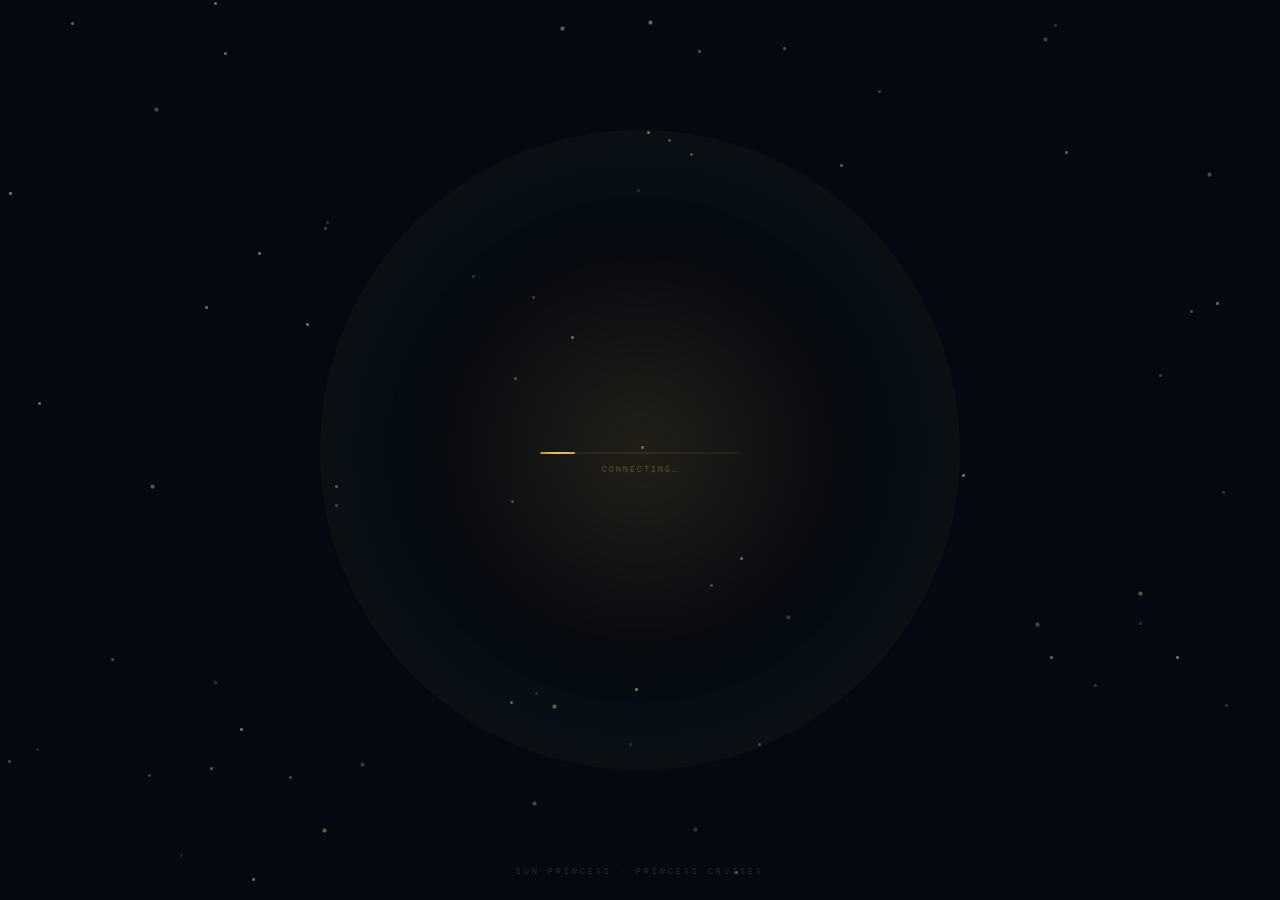
==== commit 12cdaeff: "Add Magic Seat, synced Table Notes, and next-free forecast ✨ Magic Seat (finder bar → BEST): scores " ====
--- a/index.html
+++ b/index.html
@@ -1653,6 +1653,38 @@
   100% { stroke-opacity: 0;   stroke-width: 0.2; }
 }
 .slicer-slash { animation: slash-out 0.5s ease forwards; }
+
+/* ── Magic Seat — winning table halo ── */
+@keyframes magic-halo {
+  0%   { box-shadow: 0 0 0 0 rgba(201,168,76,0.95), 0 0 26px rgba(201,168,76,0.9); }
+  70%  { box-shadow: 0 0 0 28px rgba(201,168,76,0), 0 0 36px rgba(201,168,76,0.5); }
+  100% { box-shadow: 0 0 0 0 rgba(201,168,76,0), 0 0 8px rgba(201,168,76,0); }
+}
+.tm.magic-pick {
+  z-index: 16 !important;
+  animation: magic-halo 1.05s ease-out 3;
+  border-color: var(--gold) !important;
+}
+.fsz-btn.magic-btn {
+  border-color: rgba(201,168,76,0.55);
+  color: var(--gold);
+}
+.fsz-btn.magic-btn:active { background: rgba(201,168,76,0.18); }
+
+/* ── Table note badge — small gold pencil on the dot corner ── */
+.note-badge {
+  position: absolute;
+  bottom: -5px; right: -5px;
+  width: 13px; height: 13px;
+  border-radius: 50%;
+  background: var(--gold);
+  color: #1a0a00;
+  font-size: 8px; line-height: 1;
+  display: flex; align-items: center; justify-content: center;
+  border: 1px solid var(--bg);
+  z-index: 7;
+  pointer-events: none;
+}
 
 /* Selected table highlight */
 .tm.lasso-selected {
@@ -3072,6 +3104,7 @@
     </div>
     <div class="finder-sep"></div>
     <button class="fsz-btn sharing-filter" id="finder-sharing" onclick="toggleFinderSharing()">⟳ SHARING</button>
+    <button class="fsz-btn magic-btn" id="finder-magic" onclick="magicSeat()" title="Pick the best table for this party">✨ BEST</button>
     <button class="finder-clear" id="finder-clear" onclick="clearFinder()">✕</button>
   </div>
 </div>
@@ -4303,6 +4336,14 @@
       marker.appendChild(badge);
     }
 
+    // Table note badge — small gold pencil in the corner
+    if (_tableNotes[td.id] && !isSplitParent) {
+      const nb = document.createElement('div');
+      nb.className = 'note-badge';
+      nb.textContent = '✎';
+      marker.appendChild(nb);
+    }
+
     if (!isSplitParent) attachMarkerEvents(marker, td.id);
     applyMarkerStyle(marker, td.id);
     layer.appendChild(marker);
@@ -4359,6 +4400,14 @@
         badge.className = 'split-count-badge';
         badge.textContent = letters.length;
         marker.appendChild(badge);
+      }
+
+      // Table note badge on split halves too
+      if (_tableNotes[halfId]) {
+        const nb = document.createElement('div');
+        nb.className = 'note-badge';
+        nb.textContent = '✎';
+        marker.appendChild(nb);
       }
 
       attachMarkerEvents(marker, halfId);
@@ -7779,11 +7828,16 @@
       <div class="info-row">Elapsed <span style="color:${sColor}">${elapsedStr}</span></div>
       ${group ? `<div class="info-row">Combined <span style="color:#2dd4bf">${group.join(' + ')}</span></div>` : ''}
     </div>
+    ${_tableNotes[id] ? `<div style="margin-top:10px;padding:9px 12px;background:rgba(201,168,76,0.08);border:1px solid rgba(201,168,76,0.35);border-radius:6px;font-size:11px;color:var(--gold);line-height:1.5;">
+      📝 ${_esc(_tableNotes[id].text)}
+      ${_tableNotes[id].by ? `<span style="color:var(--text-dim);font-size:9px;margin-left:6px;">— ${_esc(_tableNotes[id].by)}</span>` : ''}
+    </div>` : ''}
     ${pendingResHtml}
     <div class="m-btns" style="margin-top:16px;flex-wrap:wrap;gap:6px;">
       ${sharingBtn}
       <button class="btn-s" style="flex:1;min-width:90px;" onclick="showEditModal('${id}')">✎ EDIT</button>
       <button class="btn-s" style="flex:1;min-width:90px;" onclick="showMoveModal('${id}')">↗ MOVE</button>
+      <button class="btn-s" style="flex:1;min-width:90px;${_tableNotes[id] ? 'border-color:rgba(201,168,76,0.5);color:var(--gold);' : ''}" onclick="_showTableNoteEdit('${id}')">📝 NOTE</button>
       ${_pendingResetTimers[id]
         ? `<button class="btn-d" style="flex:1;min-width:90px;border-color:rgba(201,168,76,0.5);color:var(--gold);" onclick="_cancelPendingReset('${id}');closeModal();renderAll();">✕ CANCEL TIMER</button>`
         : Date.now() - (tState.seatedAt||0) < 7*60*1000
@@ -8361,6 +8415,8 @@
   const ops = {};
   (group || [id]).forEach(tid => { ops[`tables/${tid}`] = null; });
   _tableOp(ops);
+  // Notes belong to the seating, not the table — clear them on reset
+  _clearTableNotesFor(group || [id]);
   renderAll();
   closeModal();
   _flashMarker(id, 'reset');
@@ -10114,6 +10170,12 @@
       if (!timers[tableId]) _cleanupLocalTimer(tableId);
       else if (timers[tableId].claimed) _cleanupLocalTimer(tableId, true);
     });
+    renderAll();
+  });
+
+  // ── Table notes listener — synced whispers on table dots ────────────────
+  db.ref('eclipse/deck7/tableNotes').on('value', snap => {
+    _tableNotes = snap.val() || {};
     renderAll();
   });
 
@@ -14154,6 +14216,202 @@
 }
 
 // ============================================================
+// ✨ MAGIC SEAT — score the whole floor and fly to the best table
+// ============================================================
+// Resolve any table/half id to its map position (% of image)
+function _tablePosOf(id) {
+  if (state.positions[id]) return state.positions[id];
+  const baseId = id.replace(/[A-D]$/, '');
+  const split = state.splits[baseId];
+  if (split && id !== baseId) {
+    const letter = id.slice(-1);
+    if (split[letter]) return split[letter];
+  }
+  const td = TABLE_DATA.find(t => t.id === baseId);
+  return td ? { x: td.x, y: td.y } : null;
+}
+
+// Smoothly pan (and gently zoom) the map so the given table is centred.
+function _flyToTable(id) {
+  const wrapper = document.getElementById('map-wrapper');
+  const img     = document.getElementById('floor-map');
+  const pos     = _tablePosOf(id);
+  if (!wrapper || !img || !img.naturalWidth || !pos) return;
+
+  if ((state.zoom || 1) < 1.15) applyZoomAt(1.3);
+  const z    = state.zoom || 1;
+  const rot  = ((state.mapRotation || 0) % 360 + 360) % 360;
+  const swap = rot === 90 || rot === 270;
+  const mx = pos.x / 100, my = pos.y / 100;
+  // Map image fraction → on-screen content fraction (inverse of _screenToMapPct)
+  let fx, fy;
+  if (rot === 90)       { fx = 1 - my; fy = mx;     }
+  else if (rot === 180) { fx = 1 - mx; fy = 1 - my; }
+  else if (rot === 270) { fx = my;     fy = 1 - mx; }
+  else                  { fx = mx;     fy = my;     }
+  const contentW = (swap ? img.naturalHeight : img.naturalWidth)  * z;
+  const contentH = (swap ? img.naturalWidth  : img.naturalHeight) * z;
+  wrapper.scrollTo({
+    left: Math.max(0, fx * contentW - wrapper.clientWidth  / 2),
+    top:  Math.max(0, fy * contentH - wrapper.clientHeight / 2),
+    behavior: 'smooth',
+  });
+}
+
+function magicSeat() {
+  const party = finderSize || 2;
+  const stress = computeStationStress();
+
+  // Candidate ids: base tables + split halves (skip ghost parents)
+  const allIds = [
+    ...TABLE_DATA.filter(td => !state.splits[td.id]).map(td => td.id),
+    ...Object.keys(state.splits).flatMap(pid => getSplitLetters(pid).map(l => pid + l)),
+  ];
+
+  const cands = [];
+  allIds.forEach(id => {
+    const ts = state.tables[id];
+    if (ts && (ts.occupied || ts.blocked)) return;
+    if (isTableInClosedStation(id.replace(/[A-D]$/, ''))) return;
+    if (_softBlockState(id)) return; // held for a reservation
+
+    // Seat capacity (halves inherit an even share of the parent's seats)
+    const baseId = id.replace(/[A-D]$/, '');
+    let seats;
+    if (id !== baseId && state.splits[baseId]) {
+      const parentTd = TABLE_DATA.find(t => t.id === baseId);
+      const letters = getSplitLetters(baseId);
+      seats = parentTd ? Math.max(1, Math.floor(parentTd.seats / letters.length)) : 2;
+    } else {
+      const td = TABLE_DATA.find(t => t.id === id);
+      seats = td ? td.seats : 2;
+    }
+    if (seats < party) return;
+
+    // ── Score ──
+    // Fit (0–35): tight fit beats wasting a big table on a small party
+    const waste = seats - party;
+    const fit = Math.max(0, 35 - waste * 9);
+    // Station balance (0–30): favour the quietest station
+    const st = TABLE_TO_STATION[baseId];
+    const info = st ? stress[st] : null;
+    const load = info && info.totalTables > 0 ? info.activeTables / info.totalTables : 0;
+    const balance = (1 - load) * 30;
+    // Turn balance (0–20): favour tables that have turned less tonight
+    const turns = state.turnCounts[id] || state.turnCounts[baseId] || 0;
+    const turnScore = (1 - Math.min(turns, 4) / 4) * 20;
+    // Breathing room (0–15): fewer occupied neighbours within ~7% of the map
+    const pos = _tablePosOf(id);
+    let crowd = 0;
+    if (pos) {
+      TABLE_DATA.forEach(o => {
+        if (o.id === baseId) return;
+        const os = state.tables[o.id];
+        if (!os?.occupied) return;
+        const op = _tablePosOf(o.id);
+        if (op && Math.hypot(op.x - pos.x, op.y - pos.y) < 7) crowd++;
+      });
+    }
+    const room = (1 - Math.min(crowd, 4) / 4) * 15;
+
+    cands.push({ id, seats, st: st || '—', score: fit + balance + turnScore + room });
+  });
+
+  if (!cands.length) {
+    // Floor is full for this size — forecast the next table to free up
+    let best = null;
+    const now = Date.now();
+    TABLE_DATA.forEach(td => {
+      const ts = state.tables[td.id];
+      if (!ts?.occupied || !ts.seatedAt) return;
+      if (td.seats < party) return;
+      const remainMs = ts.seatedAt + getExpectedDuration(ts.covers || 2) * 60000 - now;
+      if (!best || remainMs < best.remainMs) best = { id: td.id, remainMs };
+    });
+    if (best) {
+      const mins = Math.max(1, Math.round(best.remainMs / 60000));
+      setStatus('No free table for ' + party + ' — Table ' + best.id + ' should free up in ~' + mins + ' min');
+      _flyToTable(best.id);
+      const m = document.getElementById('tm-' + best.id);
+      if (m) { m.classList.remove('magic-pick'); void m.offsetWidth; m.classList.add('magic-pick'); setTimeout(() => m.classList.remove('magic-pick'), 3400); }
+    } else {
+      setStatus('No table fits a party of ' + party);
+    }
+    return;
+  }
+
+  cands.sort((a, b) => b.score - a.score);
+  const win = cands[0];
+
+  // Cinematics: dim the floor, fly to the winner, pulse its halo
+  document.querySelectorAll('.tm').forEach(el => {
+    if (el.dataset.id !== win.id) el.classList.add('finder-dim');
+  });
+  const marker = document.getElementById('tm-' + win.id);
+  if (marker) {
+    marker.classList.remove('finder-dim', 'magic-pick');
+    void marker.offsetWidth; // restart animation
+    marker.classList.add('magic-pick');
+  }
+  _flyToTable(win.id);
+  setStatus('✨ Best table for ' + party + ': Table ' + win.id + ' — ' + win.seats + ' seats · station ' + win.st);
+  setTimeout(() => {
+    document.getElementById('tm-' + win.id)?.classList.remove('magic-pick');
+    if (!finderSize && !finderSharing) clearFinderHighlights();
+    else applyFinder();
+  }, 3400);
+}
+
+// ============================================================
+// 📝 TABLE NOTES — synced whispers (birthday, allergy, VIP…)
+// ============================================================
+let _tableNotes = {}; // tableId → { text, by, ts }
+
+function _showTableNoteEdit(id) {
+  const existing = _tableNotes[id];
+  openModal(
+    '<h2 style="color:var(--gold)">📝 TABLE ' + id + ' NOTE</h2>' +
+    '<div class="m-sub">Visible on every device — allergies, birthdays, VIPs…</div>' +
+    '<textarea id="table-note-input" maxlength="90" placeholder="e.g. Birthday — dessert w/ candle at 8:30"' +
+      ' style="width:100%;height:72px;margin-top:12px;background:var(--bg);border:1.5px solid var(--border2);color:var(--text);padding:10px;border-radius:5px;font-family:\'DM Mono\',monospace;font-size:13px;resize:none;outline:none;">' +
+      _esc(existing ? existing.text : '') + '</textarea>' +
+    '<div class="m-btns" style="margin-top:14px">' +
+      '<button class="btn-p" onclick="_saveTableNote(\'' + id + '\')">✓ SAVE</button>' +
+      (existing ? '<button class="btn-d" onclick="_removeTableNote(\'' + id + '\')">✕ REMOVE</button>' : '') +
+      '<button class="btn-s" onclick="closeModal();showInfoModal(\'' + id + '\')">← BACK</button>' +
+    '</div>'
+  );
+  setTimeout(() => document.getElementById('table-note-input')?.focus(), 100);
+}
+
+function _saveTableNote(id) {
+  const text = (document.getElementById('table-note-input')?.value || '').trim();
+  if (!text) { _removeTableNote(id); return; }
+  _tableNotes[id] = { text, by: DEVICE_ID || '', ts: Date.now() };
+  db.ref('eclipse/deck7/tableNotes/' + id).set(_tableNotes[id]).catch(() => {});
+  closeModal();
+  renderAll();
+  setStatus('Note saved for table ' + id);
+}
+
+function _removeTableNote(id) {
+  delete _tableNotes[id];
+  db.ref('eclipse/deck7/tableNotes/' + id).remove().catch(() => {});
+  closeModal();
+  renderAll();
+  setStatus('Note removed from table ' + id);
+}
+
+function _clearTableNotesFor(ids) {
+  (ids || []).forEach(t => {
+    if (_tableNotes[t]) {
+      delete _tableNotes[t];
+      db.ref('eclipse/deck7/tableNotes/' + t).remove().catch(() => {});
+    }
+  });
+}
+
+// ============================================================
 // PWA — INSTALL PROMPT
 // ============================================================
 let _installPrompt = null;
